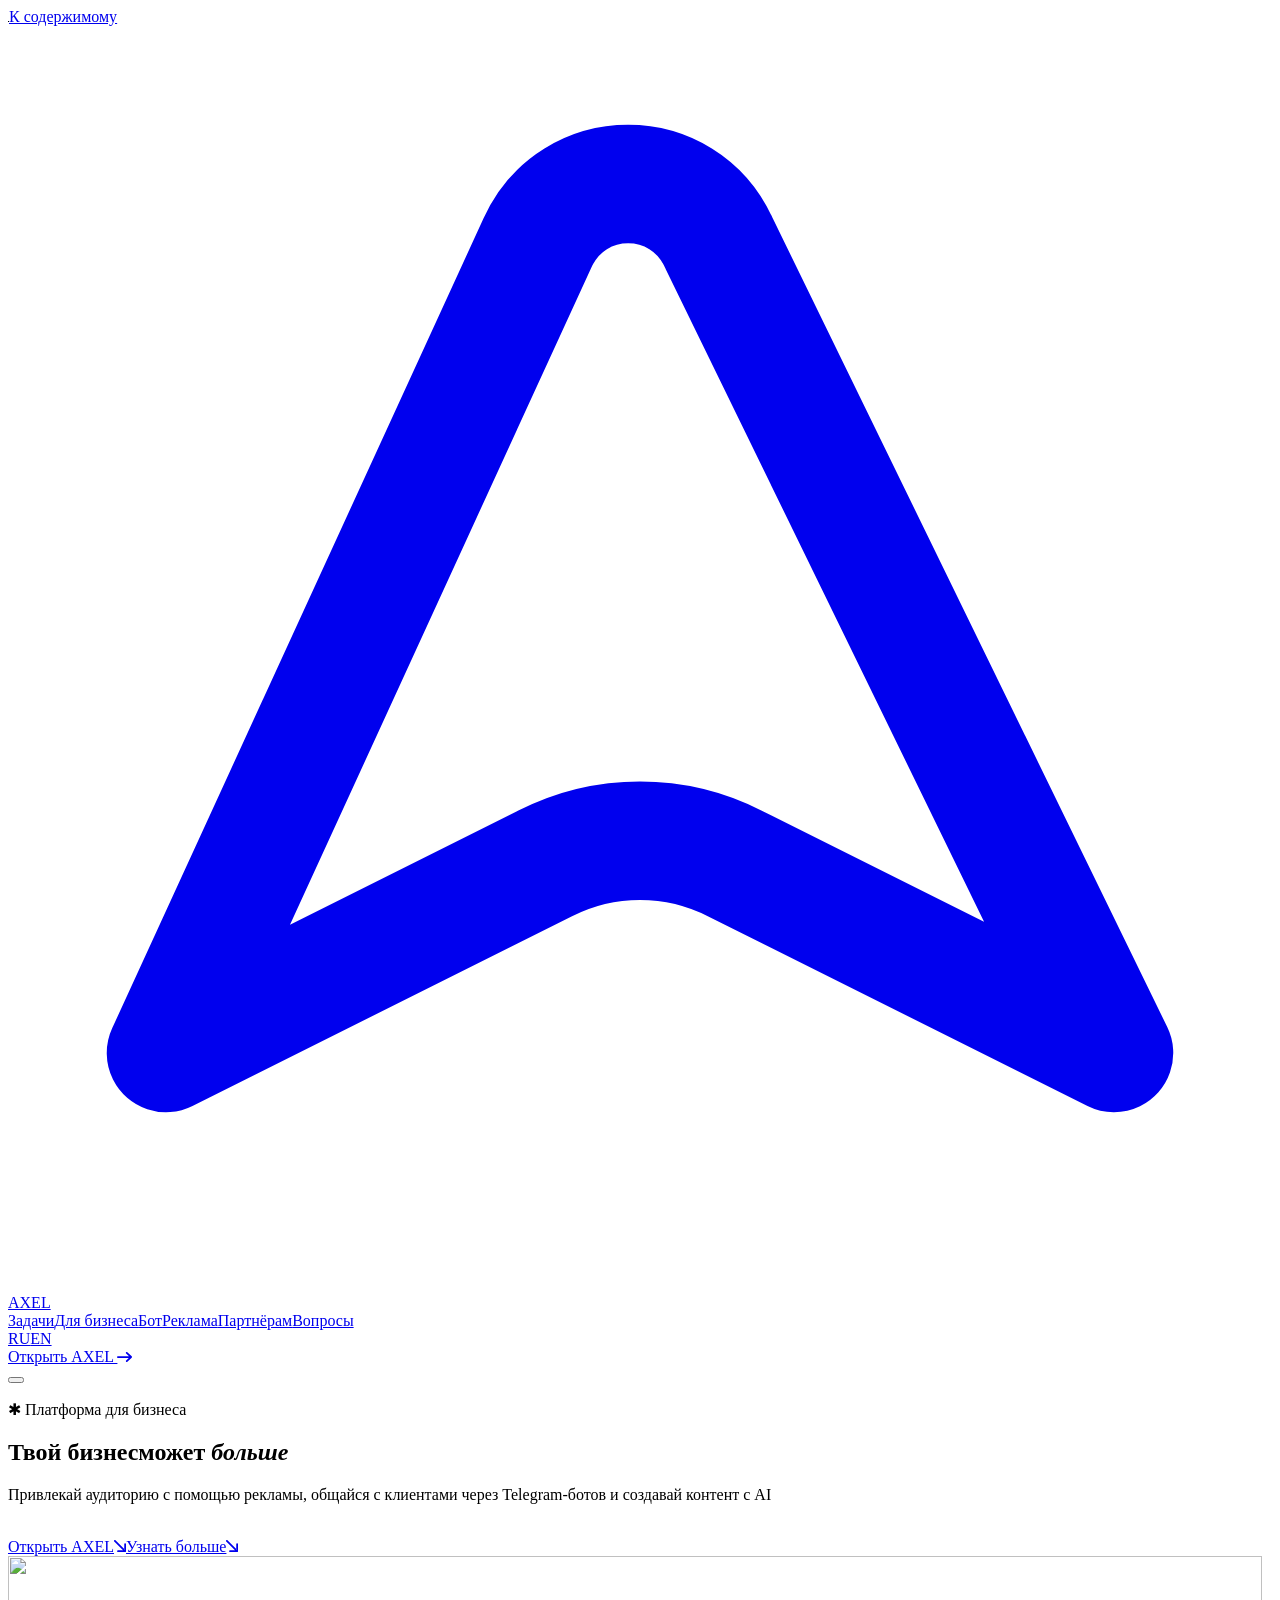
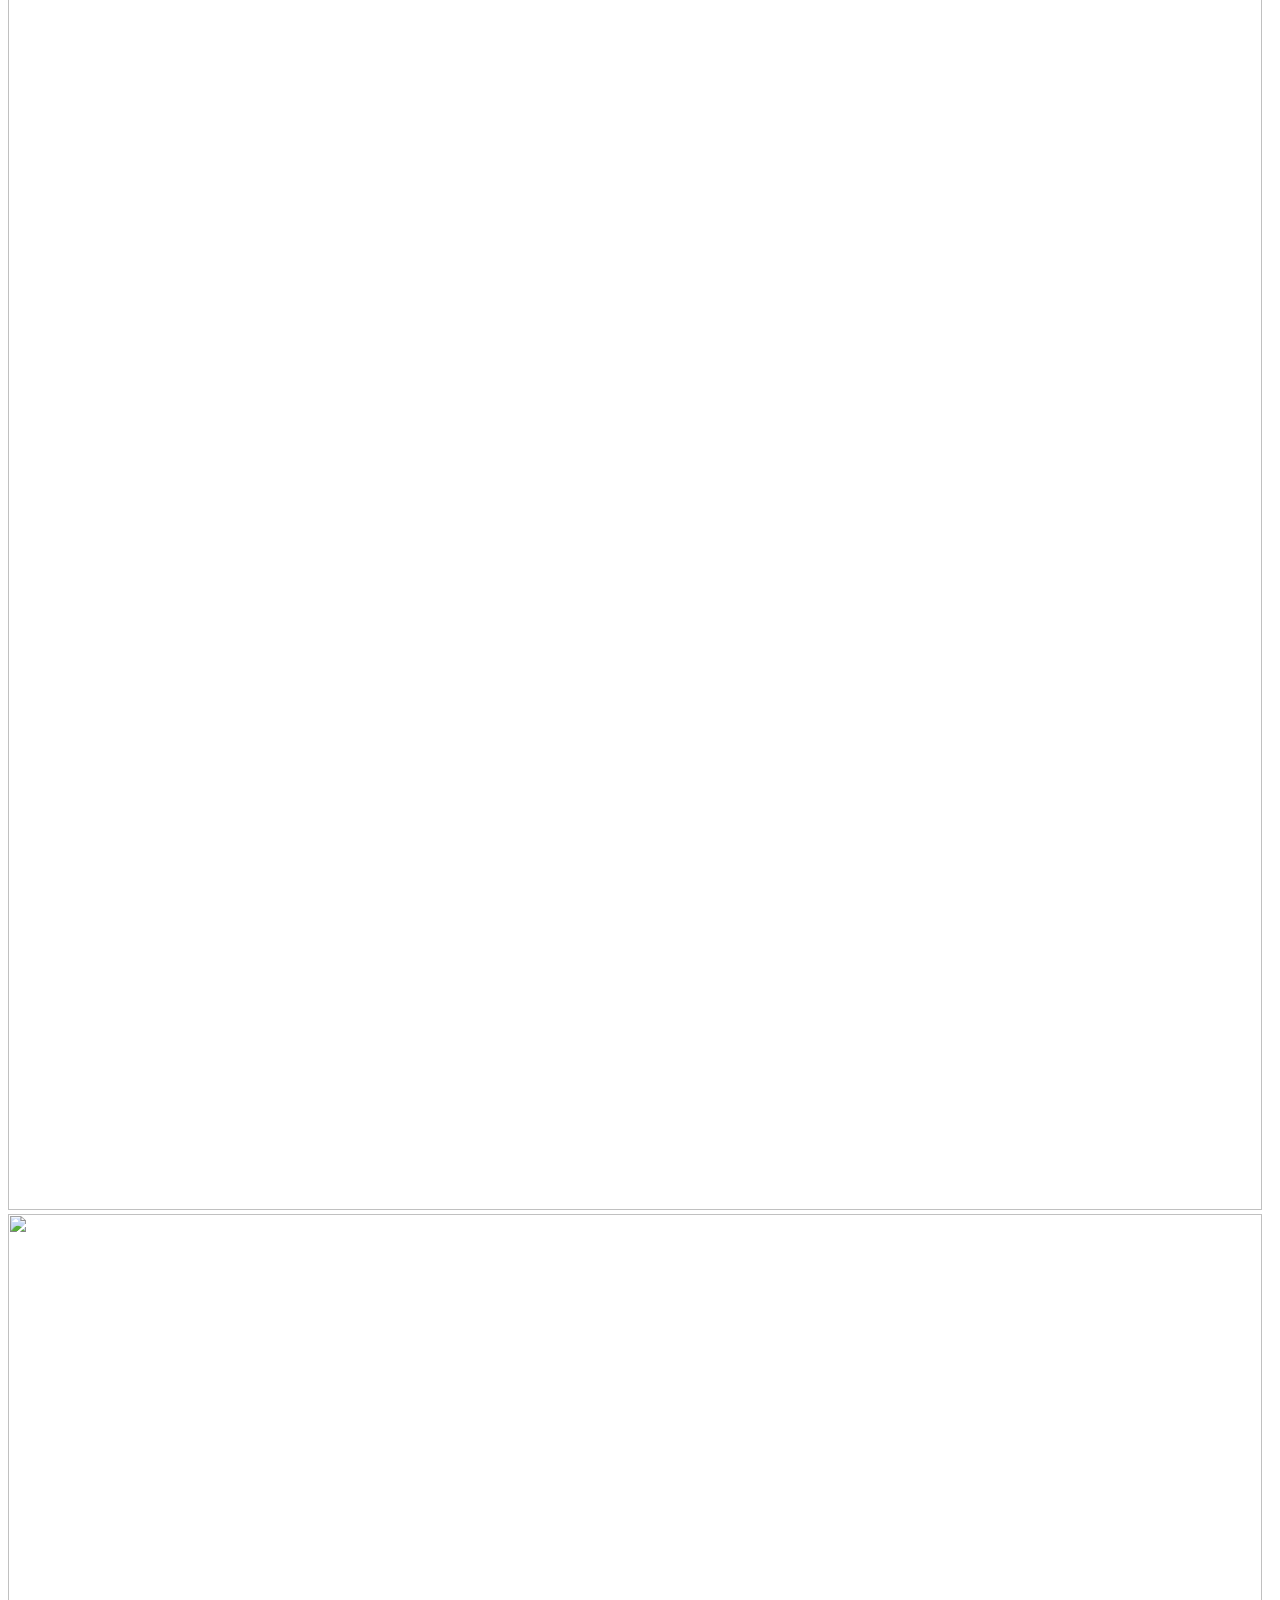
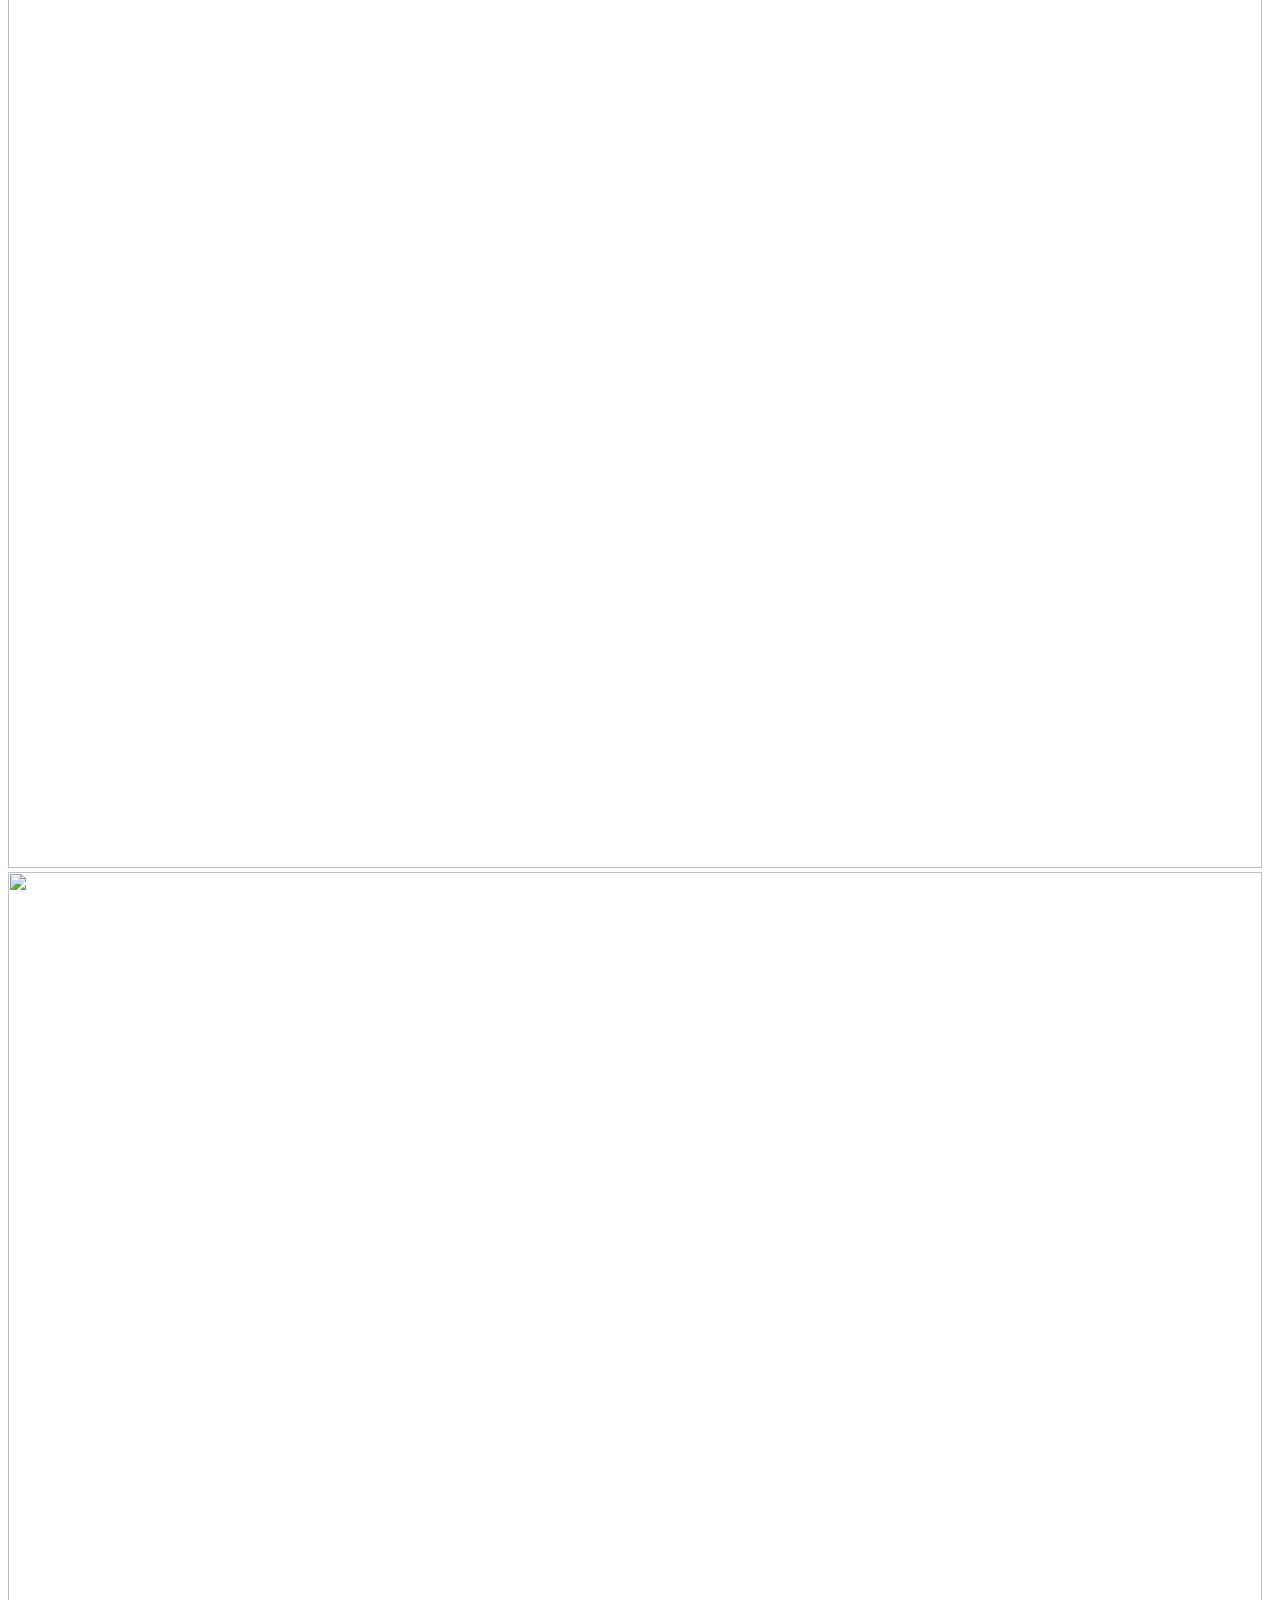
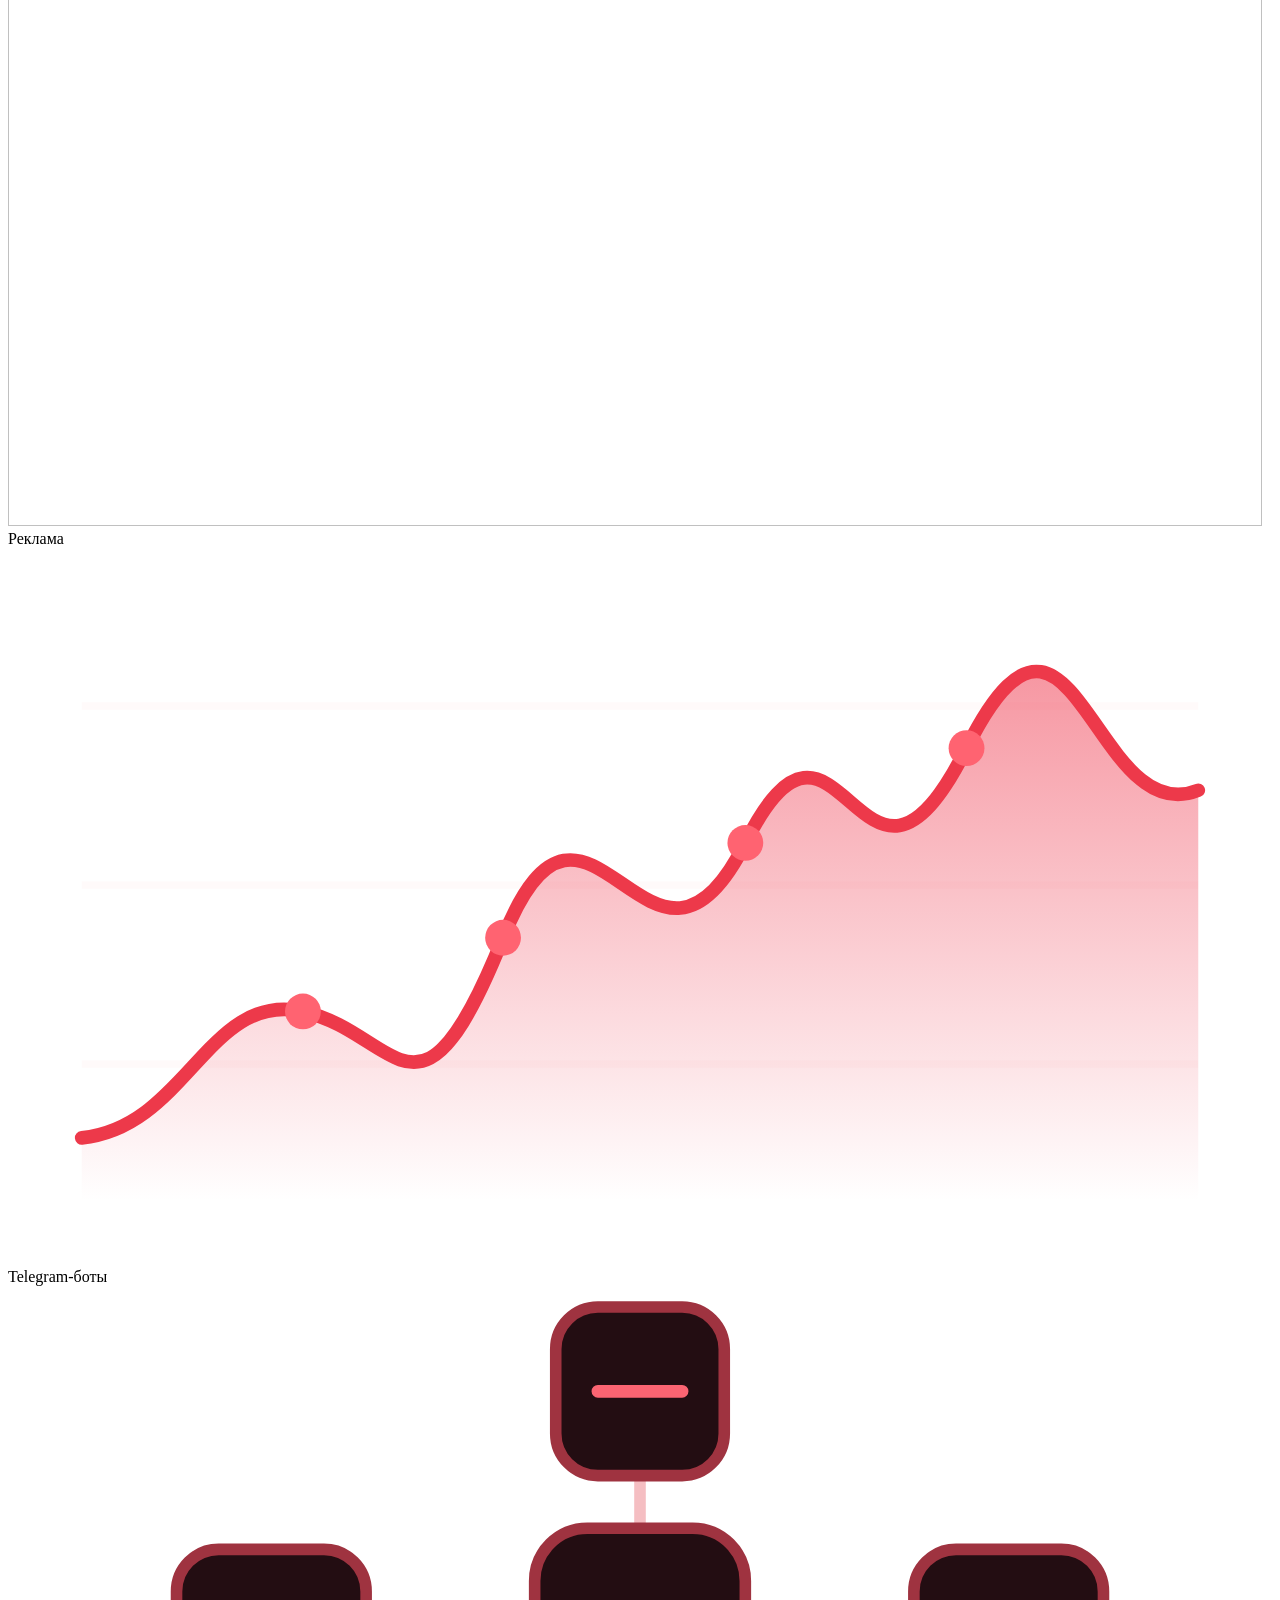
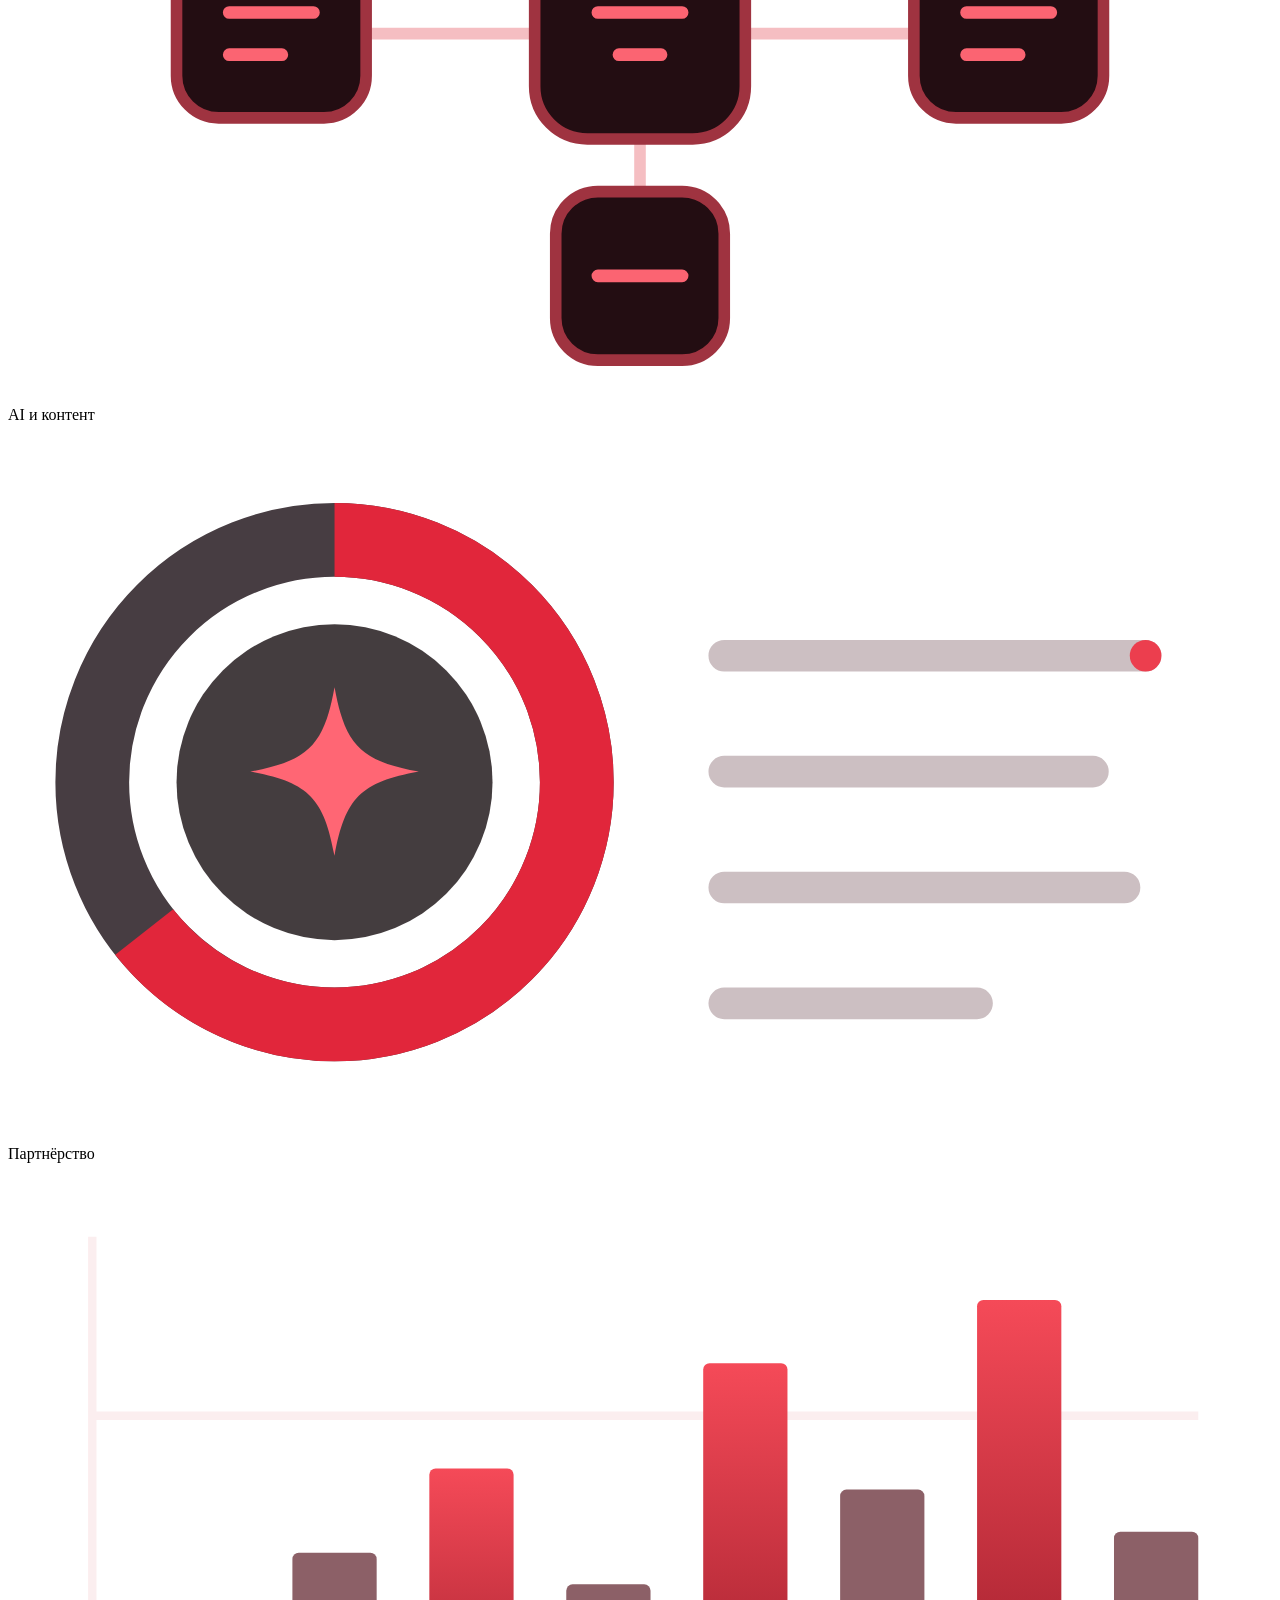
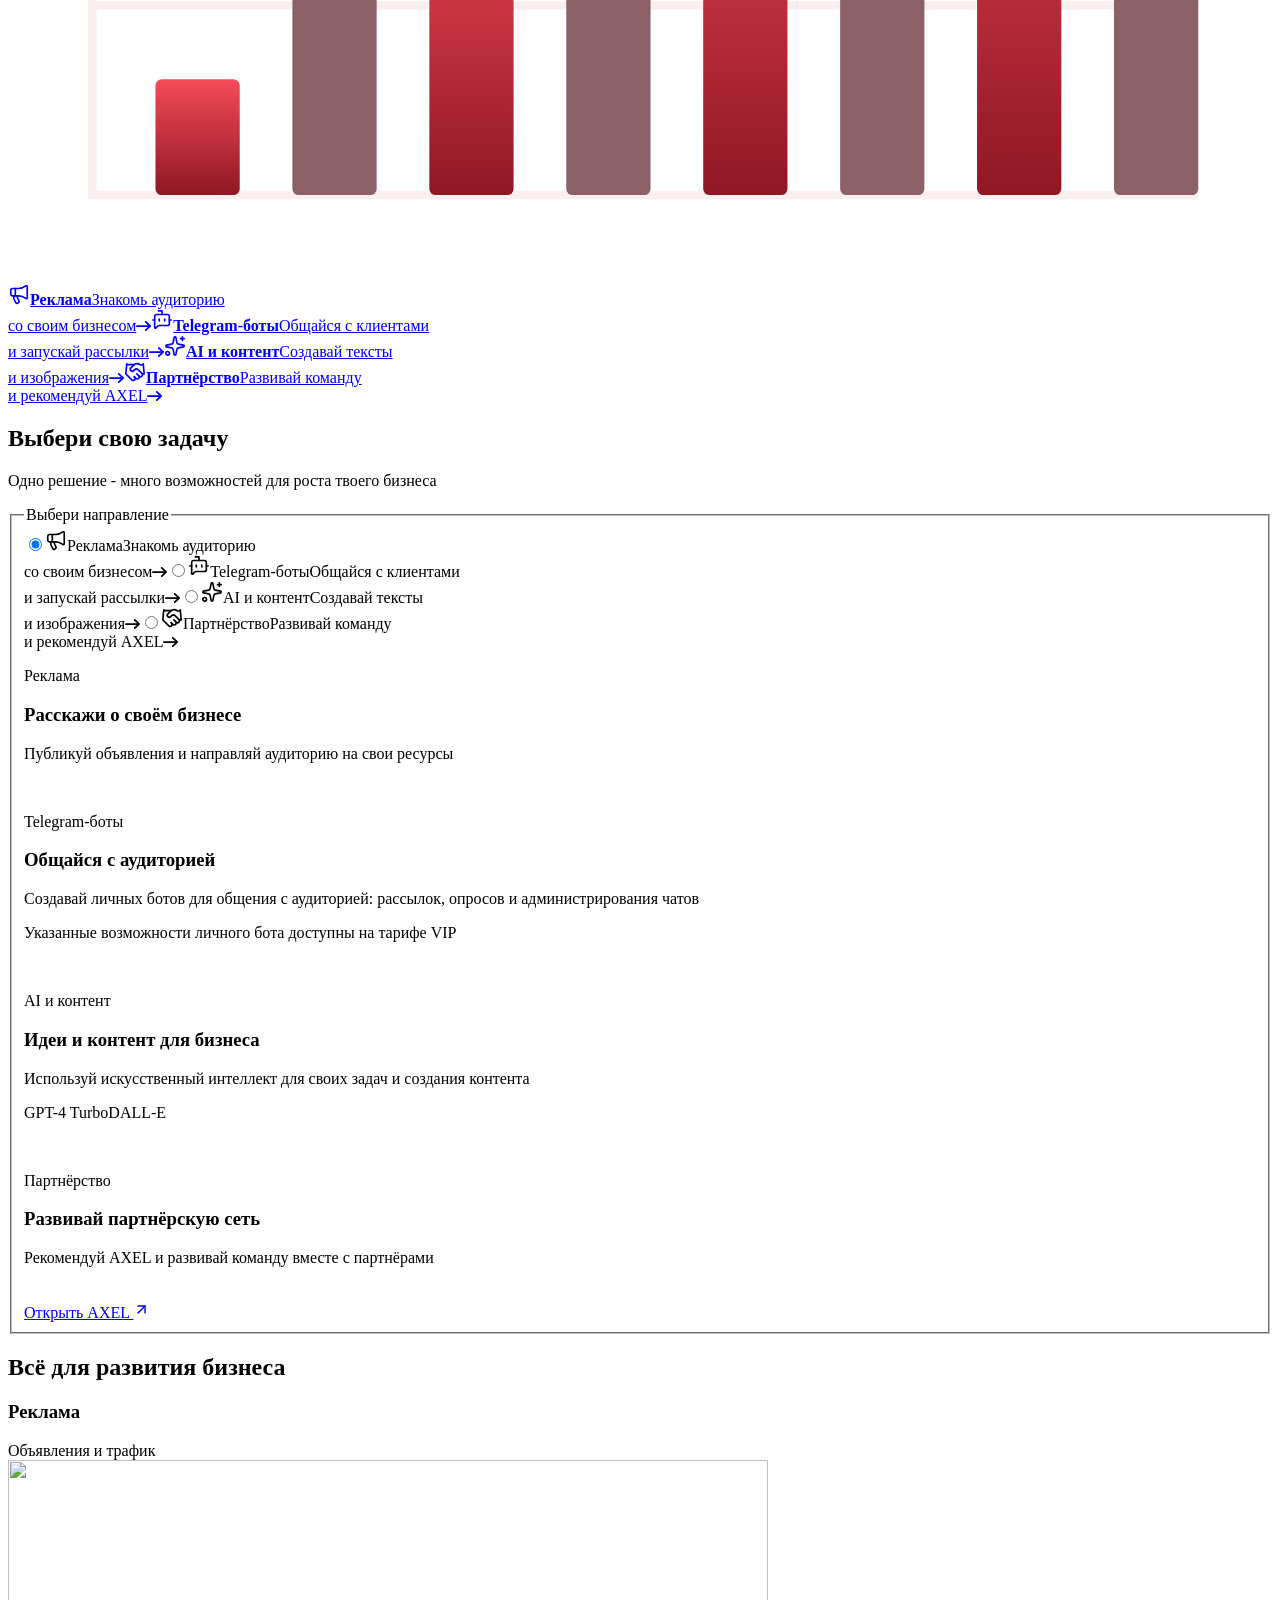
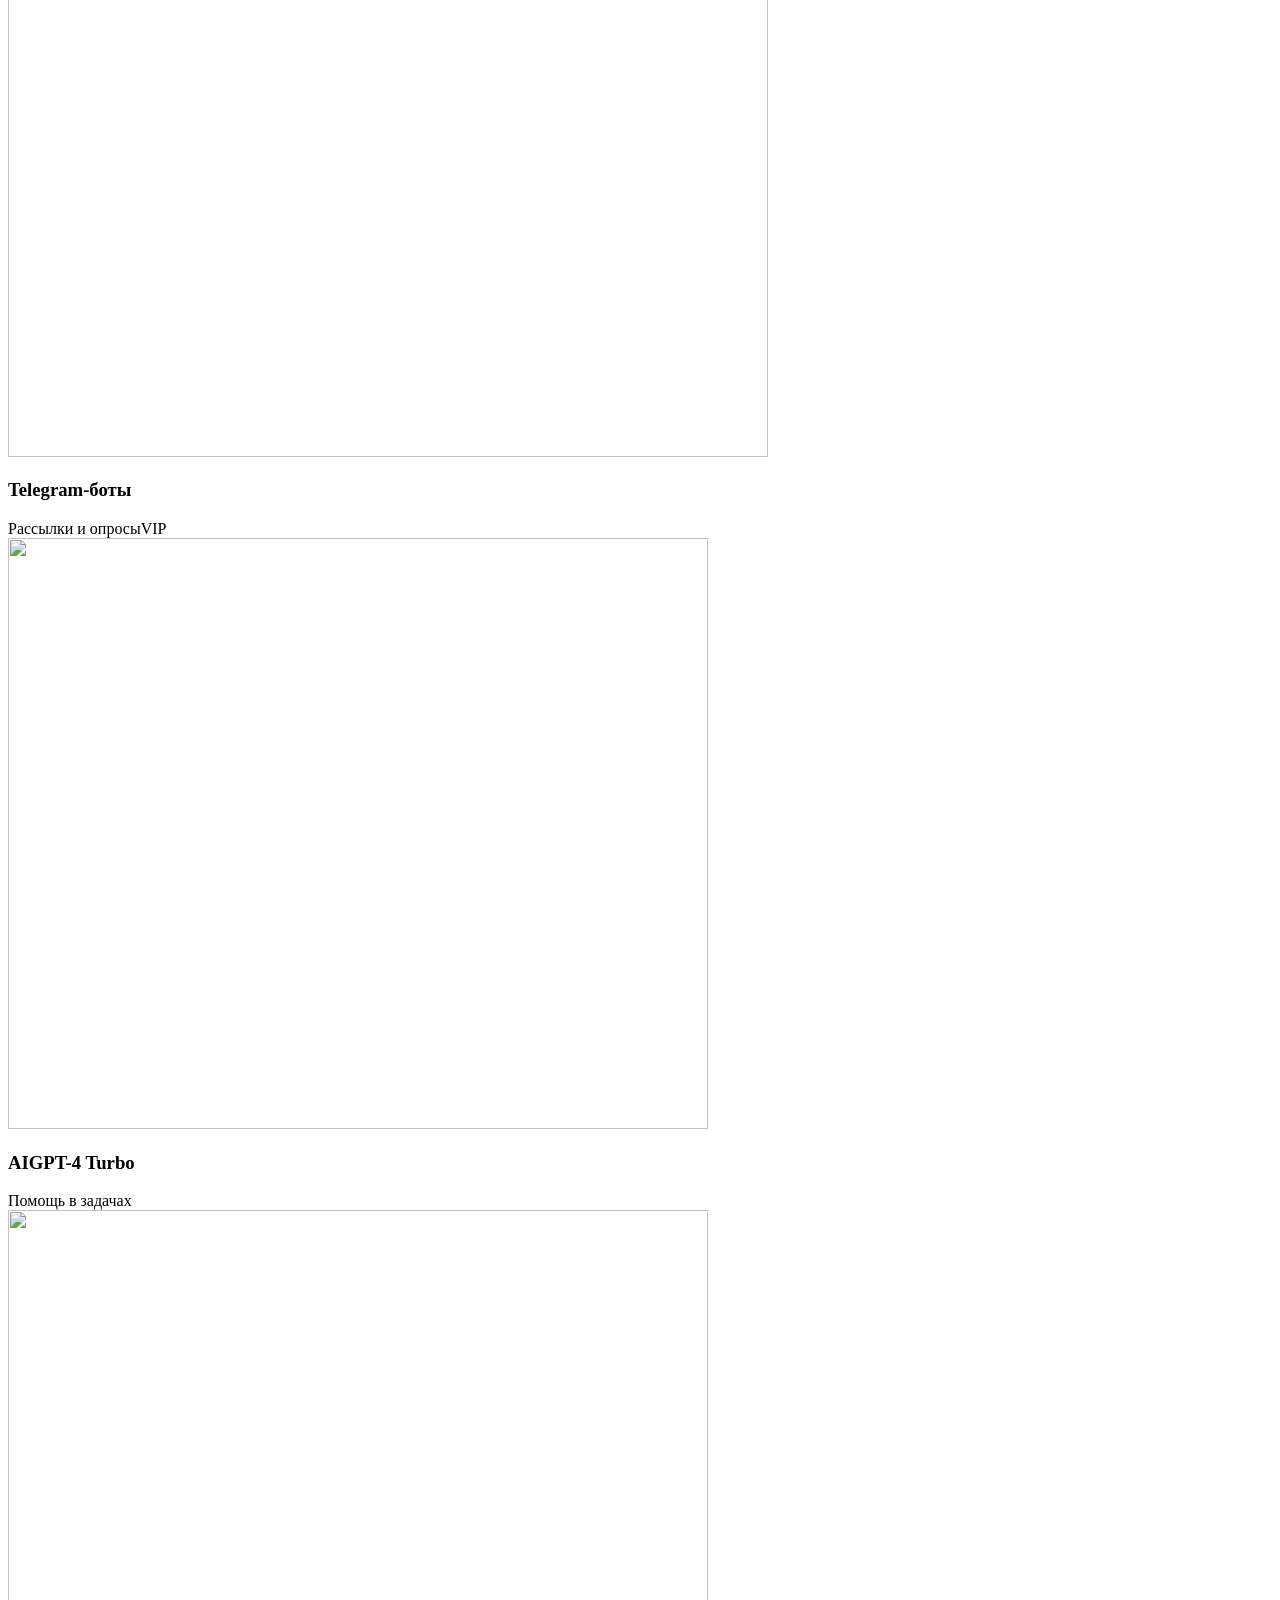
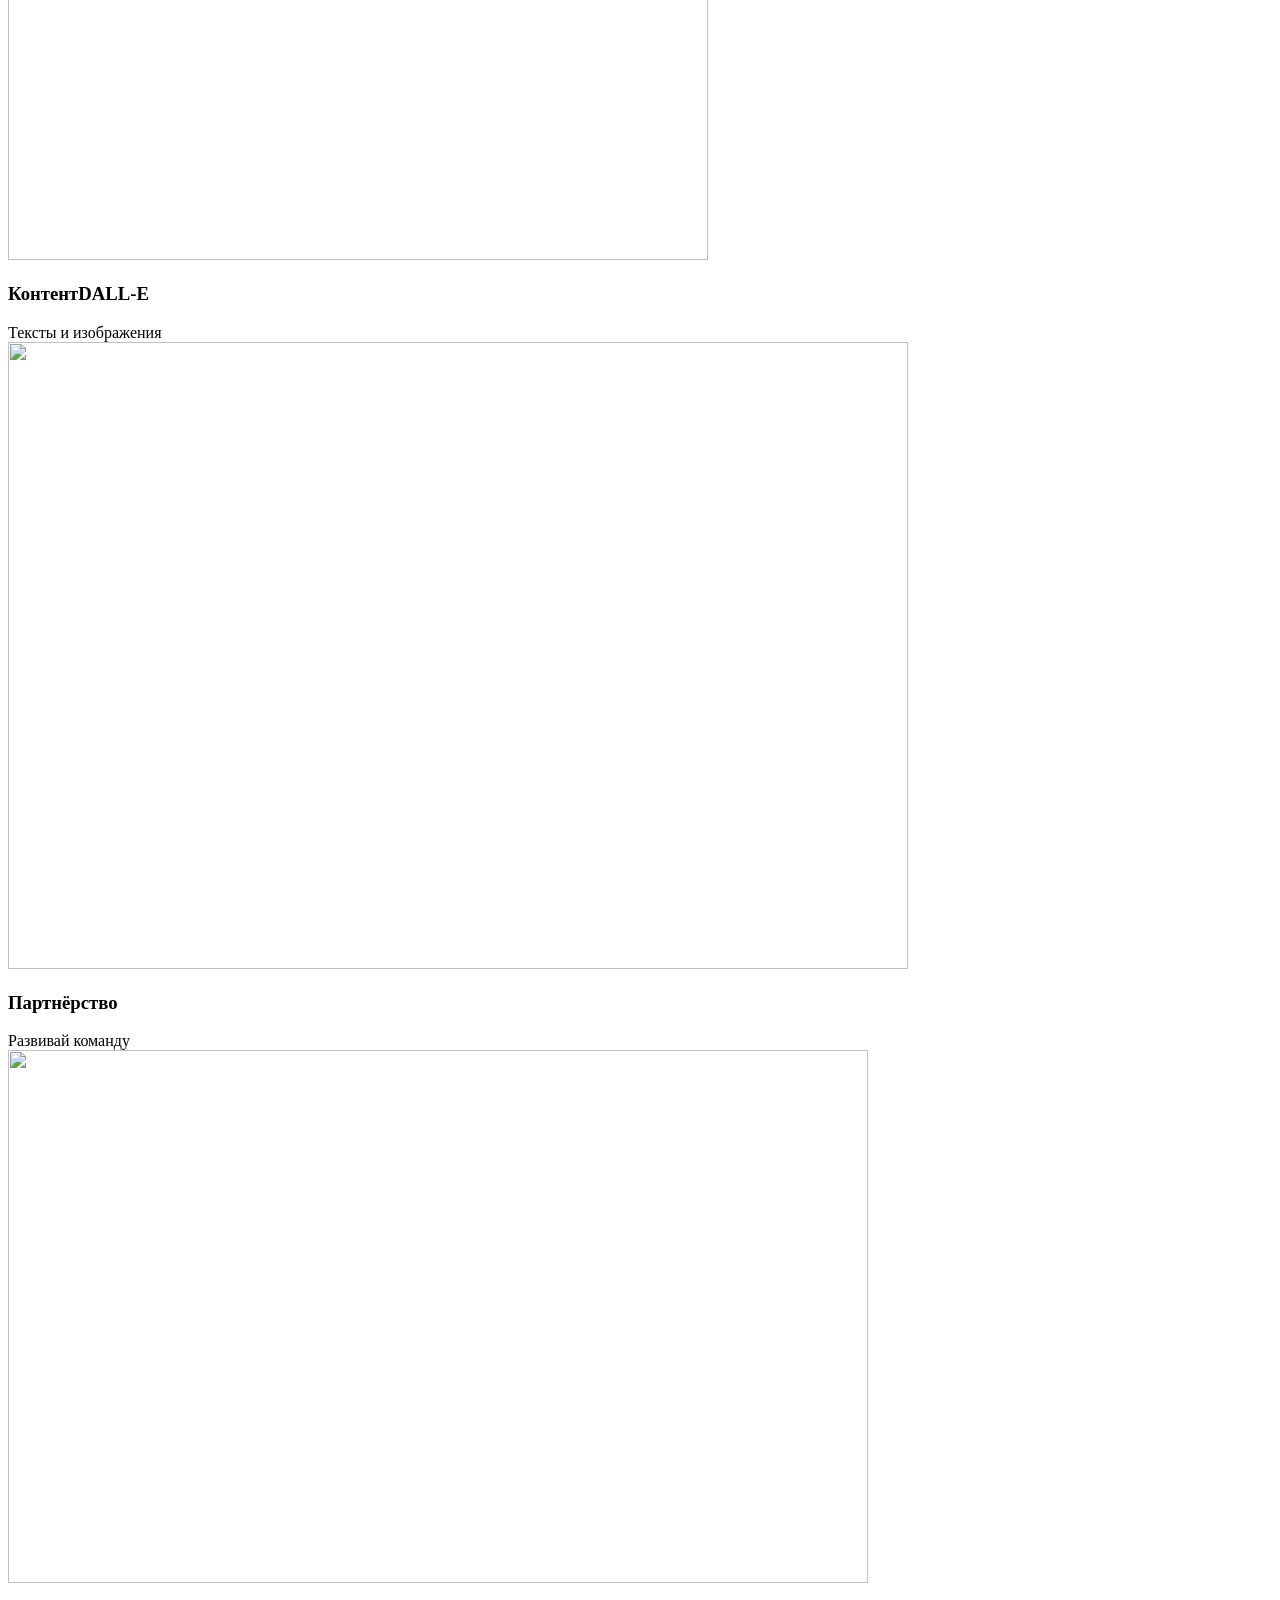
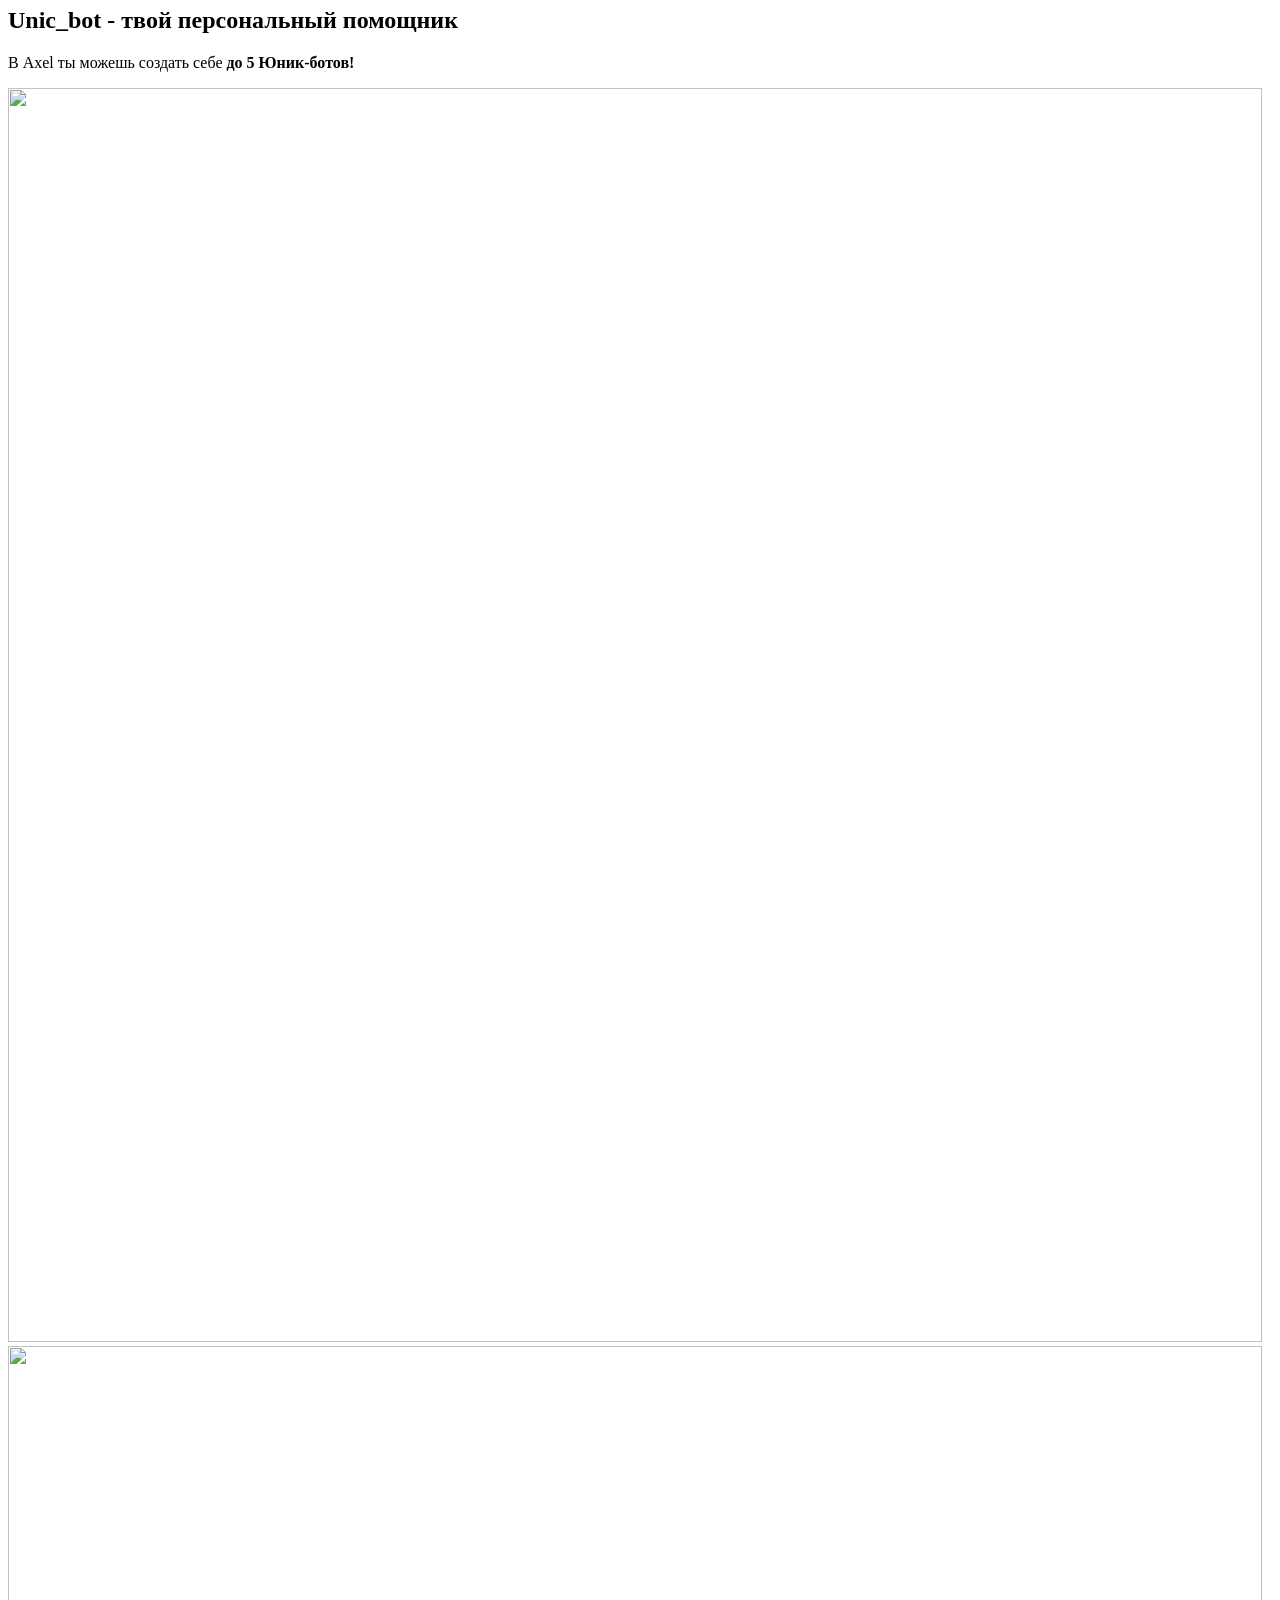
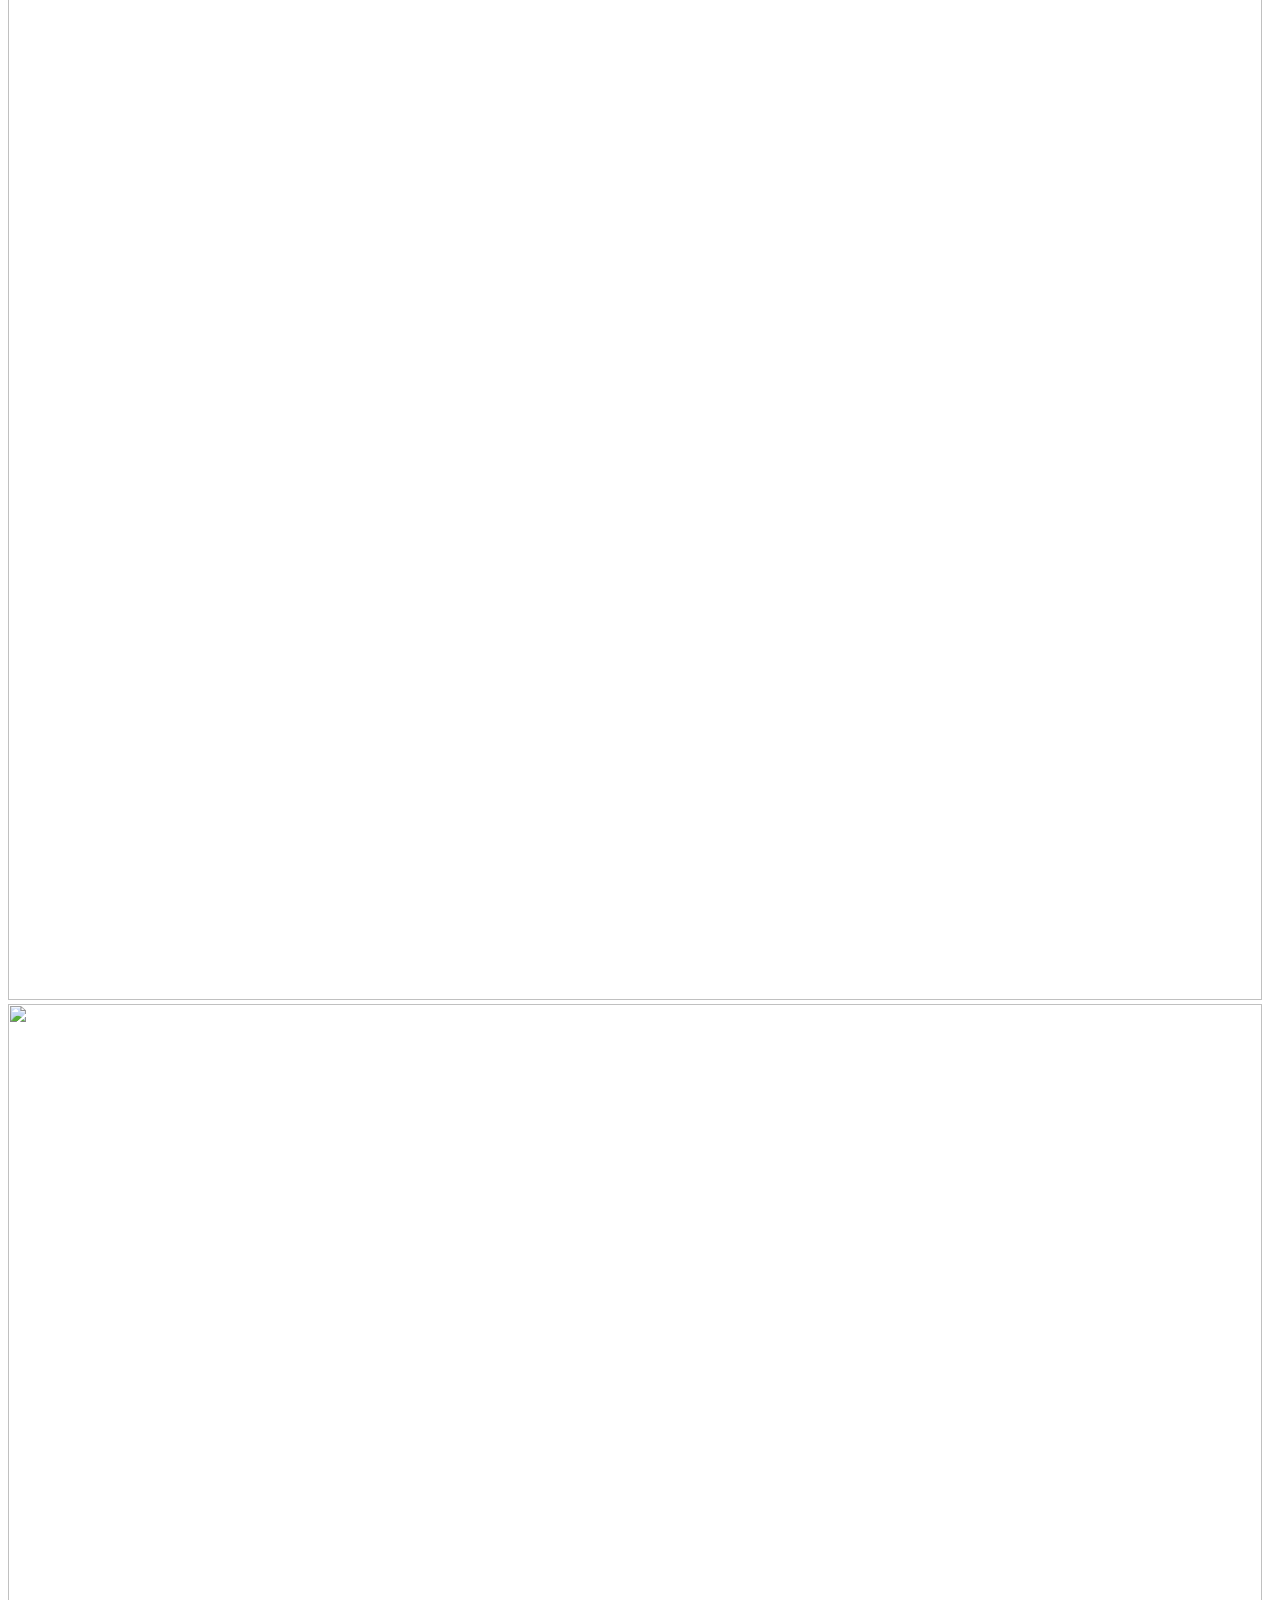
==== index.html @ 9701ef96 "Deploy 40f07dd Source: https://github.com/devnos/axel-web-new/commit/40f07dd6adb95fd7366a323c06ee436" ====
<!DOCTYPE html><html lang="ru"><head><meta charset="utf-8"><meta name="viewport" content="width=device-width, initial-scale=1"><meta name="theme-color" content="#07080b"><meta name="robots" content="noindex, nofollow"><meta name="axel-preview-commit" content="40f07dd"><meta name="description" content="Реклама, Telegram-боты, AI и партнёрская сеть. Соедини инструменты для развития бизнеса в AXEL"><title>AXEL - реклама, боты и AI для бизнеса</title><link rel="canonical" href="https://devnos.github.io/axel-preview/"><link rel="alternate" hreflang="ru" href="https://devnos.github.io/axel-preview/"><link rel="alternate" hreflang="en" href="https://devnos.github.io/axel-preview/en/"><link rel="alternate" hreflang="x-default" href="https://devnos.github.io/axel-preview/"><meta property="og:type" content="website"><meta property="og:site_name" content="AXEL"><meta property="og:title" content="AXEL - реклама, боты и AI для бизнеса"><meta property="og:description" content="Реклама, Telegram-боты, AI и партнёрская сеть. Соедини инструменты для развития бизнеса в AXEL"><meta property="og:locale" content="ru_RU"><meta property="og:locale:alternate" content="en_US"><meta property="og:url" content="https://devnos.github.io/axel-preview/"><link rel="icon" href="/axel-preview/favicon.svg?v=red" type="image/svg+xml"><link rel="preload" href="/axel-preview/assets/fonts/Manrope.ttf" as="font" type="font/ttf" crossorigin><link rel="preload" href="/axel-preview/assets/fonts/Exo2.ttf" as="font" type="font/ttf" crossorigin><link rel="preload" href="/axel-preview/assets/art/robot-visor.png" as="image"><link rel="stylesheet" href="/axel-preview/_astro/Page.BAzDtgie.css"></head><body><canvas class="ambient-flow" aria-hidden="true"></canvas><a class="skip-link" href="#main">К&nbsp;содержимому</a><header class="site-header reference-header"><a class="reference-brand" href="#" aria-label="AXEL - главная"><svg class="brand-mark" viewBox="0 0 32 32" fill="none" aria-hidden="true"><path d="M4 26 13.4 5.5c.9-2 3.7-2 4.6 0L28 26l-9.6-4.8a5.3 5.3 0 0 0-4.8 0L4 26Z" stroke="currentColor" stroke-width="3" stroke-linecap="round" stroke-linejoin="round"></path></svg><span class="brand-word">AXEL</span></a><nav class="desktop-nav" aria-label="Основная навигация"><a href="#directions" data-spy="directions">Задачи</a><a href="#business" data-spy="business">Для&nbsp;бизнеса</a><a href="#unic-bot" data-spy="unic-bot">Бот</a><a href="#ads" data-spy="ads">Реклама</a><a href="#partner-program" data-spy="partner-program">Партнёрам</a><a href="#faq" data-spy="faq">Вопросы</a></nav><div class="header-end"><nav class="lang-switch" aria-label="Язык сайта" data-current="ru"><span class="lang-thumb" aria-hidden="true"></span><a class="lang-link is-current" href="/axel-preview/" hreflang="ru" lang="ru" title="Русский" aria-current="page" data-lang-link>RU</a><a class="lang-link" href="/axel-preview/en/" hreflang="en" lang="en" title="English" data-lang-link>EN</a></nav><a class="header-cta" href="https://t.me/Axel_VIP_bot?start=300005453" target="_blank" rel="noopener noreferrer">Открыть AXEL <span aria-hidden="true"><svg class="arrow-right" viewBox="0 0 15 10" width="15" height="10" fill="none" stroke="currentColor" stroke-width="1.75" stroke-linecap="round" stroke-linejoin="round" aria-hidden="true" focusable="false"><path d="M.875 5h13.25M9.75.875 14.125 5 9.75 9.125"></path></svg></span></a></div><button class="menu-toggle" aria-label="Открыть меню" data-label-open="Открыть меню" data-label-close="Закрыть меню" aria-expanded="false" aria-controls="mobile-nav"><span></span><span></span></button><nav id="mobile-nav" hidden aria-label="Мобильная навигация"><a href="#directions" data-spy="directions">Задачи</a><a href="#business" data-spy="business">Для&nbsp;бизнеса</a><a href="#unic-bot" data-spy="unic-bot">Бот</a><a href="#ads" data-spy="ads">Реклама</a><a href="#partner-program" data-spy="partner-program">Партнёрам</a><a href="#faq" data-spy="faq">Вопросы</a></nav></header><main id="main"><section class="hero reference-hero" aria-labelledby="hero-title"><div class="reference-main"><div class="reference-copy"><p class="reference-eyebrow"><span aria-hidden="true">✱</span> Платформа для&nbsp;бизнеса</p><h1 id="hero-title"><span class="hero-line">Твой бизнес</span><span class="hero-line">может <em class="heading-accent">больше</em></span></h1><p class="reference-description" id="about">Привлекай аудиторию с&nbsp;помощью рекламы, общайся с&nbsp;клиентами через Telegram-ботов и&nbsp;создавай контент с&nbsp;AI</p><svg class="button-filter" aria-hidden="true" width="0" height="0"><filter id="button-morph" x="-30%" y="-60%" width="160%" height="220%" color-interpolation-filters="sRGB"><feGaussianBlur in="SourceGraphic" stdDeviation="3" result="blur"></feGaussianBlur><feColorMatrix in="blur" type="matrix" values="1 0 0 0 0  0 1 0 0 0  0 0 1 0 0  0 0 0 18 -7"></feColorMatrix></filter></svg><div class="reference-actions"><a class="reference-button primary" href="https://t.me/Axel_VIP_bot?start=300005453" target="_blank" rel="noopener noreferrer"><span class="button-shapes" aria-hidden="true"></span><span class="button-label">Открыть AXEL</span><span class="button-arrow" aria-hidden="true"><svg class="button-arrow-icon arrow-diag" viewBox="0 0 12 12" width="12" height="12" fill="none" stroke="currentColor" stroke-width="1.75" stroke-linecap="round" stroke-linejoin="round" aria-hidden="true" focusable="false"><path d="M.875.875 11.125 11.125M11.125 4v7.125H4"></path></svg></span></a><a class="reference-button secondary" href="https://t.me/traffik_systembot" target="_blank" rel="noopener noreferrer"><span class="button-shapes" aria-hidden="true"></span><span class="button-label">Узнать больше</span><span class="button-arrow" aria-hidden="true"><svg class="button-arrow-icon arrow-diag" viewBox="0 0 12 12" width="12" height="12" fill="none" stroke="currentColor" stroke-width="1.75" stroke-linecap="round" stroke-linejoin="round" aria-hidden="true" focusable="false"><path d="M.875.875 11.125 11.125M11.125 4v7.125H4"></path></svg></span></a></div></div><div class="reference-art" aria-hidden="true"><div class="hologram-halo"></div><div class="projection-rays"></div><div class="platform-base"></div><img draggable="false" class="hero-photo" src="/axel-preview/assets/art/robot-visor.png" alt="" width="1254" height="1254" fetchpriority="high"><div class="robot-eyes" data-robot-eyes data-rest-x="0" aria-hidden="true"><div class="robot-eyes-gaze"><img draggable="false" class="robot-eye robot-eye-left" src="/axel-preview/assets/art/robot-eye-left.png" alt="" width="1254" height="1254" decoding="async"><img draggable="false" class="robot-eye robot-eye-right" src="/axel-preview/assets/art/robot-eye-right.png" alt="" width="1254" height="1254" decoding="async"></div></div><script type="module">var e=window.matchMedia(`(prefers-reduced-motion: reduce)`),t=window.matchMedia(`(hover: hover) and (pointer: fine)`);for(let n of document.querySelectorAll(`[data-robot-eyes]`))if(!e.matches){let r=n.querySelector(`.robot-eyes-gaze`),i=Number(n.dataset.restX)||0,a=n.dataset.mirror?-1:1,o=i?Math.max(-1.6,i-1.2):-1.6,s=1.6,c=.8,l=(e,t)=>e+Math.random()*(t-e),u=0,d=0,f=0,p=0,m=!1,h=!0,g=(e,t,n=450)=>{e=Math.max(o,Math.min(s,e)),r.style.setProperty(`--look-ms`,`${n}ms`),r.style.setProperty(`--look-x`,(e*a).toFixed(3)),r.style.setProperty(`--look-y`,t.toFixed(3))},_=e=>{n.classList.remove(`is-blinking`),n.offsetWidth,n.classList.add(`is-blinking`),e&&(u=window.setTimeout(()=>_(!1),260))};n.addEventListener(`animationend`,e=>{e.animationName===`robot-blink`&&n.classList.remove(`is-blinking`)});let v=()=>{u=window.setTimeout(()=>{m&&(_(Math.random()<.2),v())},l(2500,6e3))},y=()=>{d=window.setTimeout(()=>{m&&(Date.now()>f&&(Math.random()<.35?g(i,0,500):g(l(o,s),l(-1,c),l(350,600)),Math.random()<.15&&_(!1)),y())},l(1400,3800))},b=e=>{!p&&m&&(p=requestAnimationFrame(()=>{p=0;let t=n.getBoundingClientRect(),r=t.left+t.width*.5,a=t.top+t.height*.38,l=(e.clientX-r)/(window.innerWidth*.5),u=(e.clientY-a)/(window.innerHeight*.5),d=e=>Math.max(-1,Math.min(1,e)),m=d(l),h=d(u);g(i+m*(m<0?i-o:s-i),h*(h<0?1:c),300),f=Date.now()+2500}))},x=()=>{m||!h||document.hidden||(m=!0,v(),y(),t.matches&&window.addEventListener(`pointermove`,b,{passive:!0}))},S=()=>{m=!1,window.clearTimeout(u),window.clearTimeout(d),window.removeEventListener(`pointermove`,b)};new IntersectionObserver(([e])=>{h=e.isIntersecting,h?x():S()}).observe(n),document.addEventListener(`visibilitychange`,()=>document.hidden?S():x()),e.addEventListener(`change`,()=>{e.matches&&(S(),g(i,0,0))})}</script><div class="robot-reflection"></div><div class="art-panel panel-chart"><span>Реклама</span><svg class="panel-visual" viewBox="0 0 120 68" fill="none" aria-hidden="true"><defs><linearGradient id="ad-graph-fill" x1="0" y1="0" x2="0" y2="1"><stop stop-color="#ed263d" stop-opacity=".48"></stop><stop offset="1" stop-color="#ed263d" stop-opacity="0"></stop></linearGradient></defs><path d="M7 15h106M7 32h106M7 49h106" stroke="#ffb0b8" stroke-opacity=".07" stroke-width=".7"></path><g class="ad-motion"><path d="M7 56 C17 55 19 42 28 44 S39 57 47 37 S61 46 70 28 S81 39 91 19 S103 27 113 23 L113 62H7Z" fill="url(#ad-graph-fill)"></path><path d="M7 56 C17 55 19 42 28 44 S39 57 47 37 S61 46 70 28 S81 39 91 19 S103 27 113 23" class="ad-curve" pathLength="1" stroke="#ed394a" stroke-width="1.3" stroke-linecap="round"></path><g class="data-glow" fill="#ff6371"><circle cx="28" cy="44" r="1.7"></circle><circle cx="47" cy="37" r="1.7"></circle><circle cx="70" cy="28" r="1.7"></circle><circle cx="91" cy="19" r="1.7"></circle></g></g></svg></div><div class="art-panel panel-network"><span>Telegram-боты</span><svg class="panel-visual" viewBox="0 0 120 68" fill="none" aria-hidden="true"><path d="M60 18v5M60 43v5M34 33h16M70 33h16" stroke="#ed8991" stroke-opacity=".55" stroke-width="1.1"></path><g stroke="#9f3340" stroke-width="1.1" fill="#230d12"><rect x="50" y="23" width="20" height="20" rx="5"></rect><rect x="52" y="2" width="16" height="16" rx="4"></rect><rect x="16" y="25" width="18" height="16" rx="4"></rect><rect x="86" y="25" width="18" height="16" rx="4"></rect><rect x="52" y="48" width="16" height="16" rx="4"></rect></g><g class="data-glow" stroke="#fb6472" stroke-width="1.2" stroke-linecap="round"><path d="M56 31h8 M58 35h4 M56 10h8 M21 31h8 M21 35h5 M91 31h8 M91 35h5 M56 56h8"></path></g></svg></div><div class="art-panel panel-ring"><span>AI и&nbsp;контент</span><svg class="panel-visual" viewBox="0 0 120 68" fill="none" aria-hidden="true"><circle cx="31" cy="34" r="23" stroke="#473d42" stroke-width="7"></circle><circle class="ai-ring" cx="31" cy="34" r="23" stroke="#e1263b" stroke-width="7" stroke-dasharray="93 52" stroke-linecap="butt" transform="rotate(-90 31 34)"></circle><circle cx="31" cy="34" r="15" fill="#160d10" fill-opacity=".8"></circle><path class="ai-spark" d="M31 25c1 5.5 2.5 7 8 8-5.5 1-7 2.5-8 8-1-5.5-2.5-7-8-8 5.5-1 7-2.5 8-8Z" fill="#ff6674"></path><path d="M68 22h40M68 33h35M68 44h38M68 55h24" stroke="#8f7278" stroke-opacity=".45" stroke-width="3" stroke-linecap="round"></path><circle cx="108" cy="22" r="1.5" fill="#ec3e4e"></circle></svg></div><div class="art-panel panel-bars"><span>Партнёр&shy;ство</span><svg class="panel-visual" viewBox="0 0 120 68" fill="none" aria-hidden="true"><defs><linearGradient id="bar-fill" x1="0" y1="0" x2="0" y2="1"><stop stop-color="#f54a58"></stop><stop offset="1" stop-color="#8f1724"></stop></linearGradient></defs><path d="M8 7v53h105M8 24h105M8 42h105" stroke="#e5a3a7" stroke-opacity=".18" stroke-width=".8"></path><g class="data-bars"><rect x="14" y="49" width="8" height="11" rx=".6" fill="url(#bar-fill)"></rect><rect x="27" y="37" width="8" height="23" rx=".6" fill="#8c6067"></rect><rect x="40" y="29" width="8" height="31" rx=".6" fill="url(#bar-fill)"></rect><rect x="53" y="40" width="8" height="20" rx=".6" fill="#8c6067"></rect><rect x="66" y="19" width="8" height="41" rx=".6" fill="url(#bar-fill)"></rect><rect x="79" y="31" width="8" height="29" rx=".6" fill="#8c6067"></rect><rect x="92" y="13" width="8" height="47" rx=".6" fill="url(#bar-fill)"></rect><rect x="105" y="35" width="8" height="25" rx=".6" fill="#8c6067"></rect></g></svg></div></div></div><div class="reference-cards" id="tools" aria-label="Возможности AXEL"><a class="reference-card" href="#directions" aria-label="Реклама: перейти к следующему разделу" data-reveal style="--reveal-delay:0s"><span class="card-icon" aria-hidden="true"><svg xmlns="http://www.w3.org/2000/svg" width="22" height="22" viewBox="0 0 24 24" fill="none" stroke="currentColor" stroke-width="1.8" stroke-linecap="round" stroke-linejoin="round" class="lucide lucide-megaphone" aria-hidden="true"><path d="M11 6a13 13 0 0 0 8.4-2.8A1 1 0 0 1 21 4v12a1 1 0 0 1-1.6.8A13 13 0 0 0 11 14H5a2 2 0 0 1-2-2V8a2 2 0 0 1 2-2z"></path><path d="M6 14a12 12 0 0 0 2.4 7.2 2 2 0 0 0 3.2-2.4A8 8 0 0 1 10 14"></path><path d="M8 6v8"></path></svg></span><strong>Реклама</strong><span>Знакомь аудиторию<br>со&nbsp;своим бизнесом</span><i aria-hidden="true"><svg class="arrow-right" viewBox="0 0 15 10" width="15" height="10" fill="none" stroke="currentColor" stroke-width="1.75" stroke-linecap="round" stroke-linejoin="round" aria-hidden="true" focusable="false"><path d="M.875 5h13.25M9.75.875 14.125 5 9.75 9.125"></path></svg></i></a><a class="reference-card" href="#directions" aria-label="Telegram-боты: перейти к следующему разделу" data-reveal style="--reveal-delay:.06s"><span class="card-icon" aria-hidden="true"><svg xmlns="http://www.w3.org/2000/svg" width="22" height="22" viewBox="0 0 24 24" fill="none" stroke="currentColor" stroke-width="1.8" stroke-linecap="round" stroke-linejoin="round" class="lucide lucide-bot-message-square" aria-hidden="true"><path d="M12 6V2H8"></path><path d="M15 11v2"></path><path d="M2 12h2"></path><path d="M20 12h2"></path><path d="M20 16a2 2 0 0 1-2 2H8.828a2 2 0 0 0-1.414.586l-2.202 2.202A.71.71 0 0 1 4 20.286V8a2 2 0 0 1 2-2h12a2 2 0 0 1 2 2z"></path><path d="M9 11v2"></path></svg></span><strong>Telegram-боты</strong><span>Общайся с&nbsp;клиентами<br>и&nbsp;запускай рассылки</span><i aria-hidden="true"><svg class="arrow-right" viewBox="0 0 15 10" width="15" height="10" fill="none" stroke="currentColor" stroke-width="1.75" stroke-linecap="round" stroke-linejoin="round" aria-hidden="true" focusable="false"><path d="M.875 5h13.25M9.75.875 14.125 5 9.75 9.125"></path></svg></i></a><a class="reference-card" href="#directions" aria-label="AI и контент: перейти к следующему разделу" data-reveal style="--reveal-delay:.12s" id="studio"><span class="card-icon" aria-hidden="true"><svg xmlns="http://www.w3.org/2000/svg" width="22" height="22" viewBox="0 0 24 24" fill="none" stroke="currentColor" stroke-width="1.8" stroke-linecap="round" stroke-linejoin="round" class="lucide lucide-sparkles lucide-stars" aria-hidden="true"><path d="M11.017 2.814a1 1 0 0 1 1.966 0l1.051 5.558a2 2 0 0 0 1.594 1.594l5.558 1.051a1 1 0 0 1 0 1.966l-5.558 1.051a2 2 0 0 0-1.594 1.594l-1.051 5.558a1 1 0 0 1-1.966 0l-1.051-5.558a2 2 0 0 0-1.594-1.594l-5.558-1.051a1 1 0 0 1 0-1.966l5.558-1.051a2 2 0 0 0 1.594-1.594z"></path><path d="M20 2v4"></path><path d="M22 4h-4"></path><circle cx="4" cy="20" r="2"></circle></svg></span><strong>AI и&nbsp;контент</strong><span>Создавай тексты<br>и&nbsp;изображения</span><i aria-hidden="true"><svg class="arrow-right" viewBox="0 0 15 10" width="15" height="10" fill="none" stroke="currentColor" stroke-width="1.75" stroke-linecap="round" stroke-linejoin="round" aria-hidden="true" focusable="false"><path d="M.875 5h13.25M9.75.875 14.125 5 9.75 9.125"></path></svg></i></a><a class="reference-card" href="#directions" aria-label="Партнёрство: перейти к следующему разделу" data-reveal style="--reveal-delay:.18s" id="partners"><span class="card-icon" aria-hidden="true"><svg xmlns="http://www.w3.org/2000/svg" width="22" height="22" viewBox="0 0 24 24" fill="none" stroke="currentColor" stroke-width="1.8" stroke-linecap="round" stroke-linejoin="round" class="lucide lucide-handshake" aria-hidden="true"><path d="m11 17 2 2a1 1 0 1 0 3-3"></path><path d="m14 14 2.5 2.5a1 1 0 1 0 3-3l-3.88-3.88a3 3 0 0 0-4.24 0l-.88.88a1 1 0 1 1-3-3l2.81-2.81a5.79 5.79 0 0 1 7.06-.87l.47.28a2 2 0 0 0 1.42.25L21 4"></path><path d="m21 3 1 11h-2"></path><path d="M3 3 2 14l6.5 6.5a1 1 0 1 0 3-3"></path><path d="M3 4h8"></path></svg></span><strong>Партнёрство</strong><span>Развивай команду<br>и&nbsp;рекомендуй AXEL</span><i aria-hidden="true"><svg class="arrow-right" viewBox="0 0 15 10" width="15" height="10" fill="none" stroke="currentColor" stroke-width="1.75" stroke-linecap="round" stroke-linejoin="round" aria-hidden="true" focusable="false"><path d="M.875 5h13.25M9.75.875 14.125 5 9.75 9.125"></path></svg></i></a></div></section><div class="section-divider" aria-hidden="true"></div><section class="feature-section" id="directions" aria-labelledby="directions-title"><div class="feature-section-inner"><div class="feature-heading"><h2 id="directions-title" data-reveal>Выбери свою <span class="heading-accent">задачу</span></h2><p data-reveal style="--reveal-delay:.06s">Одно решение - много возможностей для&nbsp;роста твоего бизнеса</p></div><fieldset class="feature-selector"><legend class="feature-visually-hidden">Выбери направление</legend><input class="feature-choice" type="radio" name="direction" id="direction-ad" checked><label class="feature-option" for="direction-ad" data-reveal style="--reveal-delay:0s"><span class="feature-option-surface" aria-hidden="true"></span><span class="feature-option-icon" aria-hidden="true"><svg xmlns="http://www.w3.org/2000/svg" width="22" height="22" viewBox="0 0 24 24" fill="none" stroke="currentColor" stroke-width="1.8" stroke-linecap="round" stroke-linejoin="round" class="lucide lucide-megaphone" aria-hidden="true"><path d="M11 6a13 13 0 0 0 8.4-2.8A1 1 0 0 1 21 4v12a1 1 0 0 1-1.6.8A13 13 0 0 0 11 14H5a2 2 0 0 1-2-2V8a2 2 0 0 1 2-2z"></path><path d="M6 14a12 12 0 0 0 2.4 7.2 2 2 0 0 0 3.2-2.4A8 8 0 0 1 10 14"></path><path d="M8 6v8"></path></svg></span><span class="feature-option-copy"><span class="feature-option-name">Реклама</span><span class="feature-option-description">Знакомь аудиторию&#32;<br>со&nbsp;своим бизнесом</span></span><span class="feature-option-arrow" aria-hidden="true"><svg class="arrow-right" viewBox="0 0 15 10" width="15" height="10" fill="none" stroke="currentColor" stroke-width="1.75" stroke-linecap="round" stroke-linejoin="round" aria-hidden="true" focusable="false"><path d="M.875 5h13.25M9.75.875 14.125 5 9.75 9.125"></path></svg></span></label><input class="feature-choice" type="radio" name="direction" id="direction-bots"><label class="feature-option" for="direction-bots" data-reveal style="--reveal-delay:.06s"><span class="feature-option-surface" aria-hidden="true"></span><span class="feature-option-icon" aria-hidden="true"><svg xmlns="http://www.w3.org/2000/svg" width="22" height="22" viewBox="0 0 24 24" fill="none" stroke="currentColor" stroke-width="1.8" stroke-linecap="round" stroke-linejoin="round" class="lucide lucide-bot-message-square" aria-hidden="true"><path d="M12 6V2H8"></path><path d="M15 11v2"></path><path d="M2 12h2"></path><path d="M20 12h2"></path><path d="M20 16a2 2 0 0 1-2 2H8.828a2 2 0 0 0-1.414.586l-2.202 2.202A.71.71 0 0 1 4 20.286V8a2 2 0 0 1 2-2h12a2 2 0 0 1 2 2z"></path><path d="M9 11v2"></path></svg></span><span class="feature-option-copy"><span class="feature-option-name">Telegram-боты</span><span class="feature-option-description">Общайся с&nbsp;клиентами&#32;<br>и&nbsp;запускай рассылки</span></span><span class="feature-option-arrow" aria-hidden="true"><svg class="arrow-right" viewBox="0 0 15 10" width="15" height="10" fill="none" stroke="currentColor" stroke-width="1.75" stroke-linecap="round" stroke-linejoin="round" aria-hidden="true" focusable="false"><path d="M.875 5h13.25M9.75.875 14.125 5 9.75 9.125"></path></svg></span></label><input class="feature-choice" type="radio" name="direction" id="direction-ai"><label class="feature-option" for="direction-ai" data-reveal style="--reveal-delay:.12s"><span class="feature-option-surface" aria-hidden="true"></span><span class="feature-option-icon" aria-hidden="true"><svg xmlns="http://www.w3.org/2000/svg" width="22" height="22" viewBox="0 0 24 24" fill="none" stroke="currentColor" stroke-width="1.8" stroke-linecap="round" stroke-linejoin="round" class="lucide lucide-sparkles lucide-stars" aria-hidden="true"><path d="M11.017 2.814a1 1 0 0 1 1.966 0l1.051 5.558a2 2 0 0 0 1.594 1.594l5.558 1.051a1 1 0 0 1 0 1.966l-5.558 1.051a2 2 0 0 0-1.594 1.594l-1.051 5.558a1 1 0 0 1-1.966 0l-1.051-5.558a2 2 0 0 0-1.594-1.594l-5.558-1.051a1 1 0 0 1 0-1.966l5.558-1.051a2 2 0 0 0 1.594-1.594z"></path><path d="M20 2v4"></path><path d="M22 4h-4"></path><circle cx="4" cy="20" r="2"></circle></svg></span><span class="feature-option-copy"><span class="feature-option-name">AI и&nbsp;контент</span><span class="feature-option-description">Создавай тексты&#32;<br>и&nbsp;изображения</span></span><span class="feature-option-arrow" aria-hidden="true"><svg class="arrow-right" viewBox="0 0 15 10" width="15" height="10" fill="none" stroke="currentColor" stroke-width="1.75" stroke-linecap="round" stroke-linejoin="round" aria-hidden="true" focusable="false"><path d="M.875 5h13.25M9.75.875 14.125 5 9.75 9.125"></path></svg></span></label><input class="feature-choice" type="radio" name="direction" id="direction-partners"><label class="feature-option" for="direction-partners" data-reveal style="--reveal-delay:.18s"><span class="feature-option-surface" aria-hidden="true"></span><span class="feature-option-icon" aria-hidden="true"><svg xmlns="http://www.w3.org/2000/svg" width="22" height="22" viewBox="0 0 24 24" fill="none" stroke="currentColor" stroke-width="1.8" stroke-linecap="round" stroke-linejoin="round" class="lucide lucide-handshake" aria-hidden="true"><path d="m11 17 2 2a1 1 0 1 0 3-3"></path><path d="m14 14 2.5 2.5a1 1 0 1 0 3-3l-3.88-3.88a3 3 0 0 0-4.24 0l-.88.88a1 1 0 1 1-3-3l2.81-2.81a5.79 5.79 0 0 1 7.06-.87l.47.28a2 2 0 0 0 1.42.25L21 4"></path><path d="m21 3 1 11h-2"></path><path d="M3 3 2 14l6.5 6.5a1 1 0 1 0 3-3"></path><path d="M3 4h8"></path></svg></span><span class="feature-option-copy"><span class="feature-option-name">Партнёрство</span><span class="feature-option-description">Развивай команду&#32;<br>и&nbsp;рекомендуй AXEL</span></span><span class="feature-option-arrow" aria-hidden="true"><svg class="arrow-right" viewBox="0 0 15 10" width="15" height="10" fill="none" stroke="currentColor" stroke-width="1.75" stroke-linecap="round" stroke-linejoin="round" aria-hidden="true" focusable="false"><path d="M.875 5h13.25M9.75.875 14.125 5 9.75 9.125"></path></svg></span></label><div class="feature-panels" data-reveal style="--reveal-delay:.1s"><article class="feature-detail feature-detail-ad" aria-labelledby="feature-ad-title"><div class="feature-detail-copy"><p class="feature-detail-tag"><span aria-hidden="true"></span> Реклама</p><h3 id="feature-ad-title">Расскажи о&nbsp;своём бизнесе</h3><p class="feature-detail-description">Публикуй объявления и&nbsp;направляй аудиторию на&nbsp;свои ресурсы</p></div><div class="feature-art" aria-hidden="true"><div class="feature-orbit"></div><div class="feature-platform"></div><img draggable="false" src="/axel-preview/assets/art/feature-ad-reference.png" alt="" loading="lazy" decoding="async"></div></article><article class="feature-detail feature-detail-bots" aria-labelledby="feature-bots-title"><div class="feature-detail-copy"><p class="feature-detail-tag"><span aria-hidden="true"></span> Telegram-боты</p><h3 id="feature-bots-title">Общайся с&nbsp;аудиторией</h3><p class="feature-detail-description">Создавай личных ботов для&nbsp;общения с&nbsp;аудиторией: рассылок, опросов и&nbsp;администрирования чатов</p><p class="feature-note">Указанные возможности личного бота доступны на&nbsp;тарифе VIP</p></div><div class="feature-art" aria-hidden="true"><div class="feature-orbit"></div><div class="feature-platform"></div><img draggable="false" src="/axel-preview/assets/art/feature-bots.png" alt="" loading="lazy" decoding="async"></div></article><article class="feature-detail feature-detail-ai" aria-labelledby="feature-ai-title"><div class="feature-detail-copy"><p class="feature-detail-tag"><span aria-hidden="true"></span> AI и&nbsp;контент</p><h3 id="feature-ai-title">Идеи и&nbsp;контент для&nbsp;бизнеса</h3><p class="feature-detail-description">Используй искусственный интеллект для&nbsp;своих задач и&nbsp;создания контента</p><p class="feature-detail-models" aria-label="Модели: GPT-4 Turbo для AI, DALL-E для контента"><span class="bento-vip">GPT-4&nbsp;Turbo</span><span class="bento-vip">DALL-E</span></p></div><div class="feature-art" aria-hidden="true"><div class="feature-orbit"></div><div class="feature-platform"></div><img draggable="false" src="/axel-preview/assets/art/feature-ai.png" alt="" loading="lazy" decoding="async"></div></article><article class="feature-detail feature-detail-partners" aria-labelledby="feature-partners-title"><div class="feature-detail-copy"><p class="feature-detail-tag"><span aria-hidden="true"></span> Партнёрство</p><h3 id="feature-partners-title">Развивай партнёрскую сеть</h3><p class="feature-detail-description">Рекомендуй AXEL и&nbsp;развивай команду вместе с&nbsp;партнёрами</p></div><div class="feature-art" aria-hidden="true"><div class="feature-orbit"></div><div class="feature-platform"></div><img draggable="false" src="/axel-preview/assets/art/feature-partners.png" alt="" loading="lazy" decoding="async"></div></article><a class="feature-detail-link" href="https://t.me/Axel_VIP_bot?start=300005453" target="_blank" rel="noopener noreferrer">Открыть AXEL <svg xmlns="http://www.w3.org/2000/svg" width="17" height="17" viewBox="0 0 24 24" fill="none" stroke="currentColor" stroke-width="2" stroke-linecap="round" stroke-linejoin="round" class="lucide lucide-arrow-up-right" aria-hidden="true"><path d="M7 7h10v10"></path><path d="M7 17 17 7"></path></svg></a></div></fieldset></div></section><script type="module" src="/axel-preview/_astro/FeatureSelector.astro_astro_type_script_index_0_lang.Bq4rxEe7.js"></script><div class="section-divider" aria-hidden="true"></div><section class="bento-section" id="business" aria-labelledby="bento-title"><div class="bento-inner"><div class="bento-grid"><div class="bento-lead" data-reveal><h2 id="bento-title"><span>Всё для</span> <span class="heading-accent">развития</span> <span>бизнеса</span></h2></div><article class="bento-card bento-ad" id="traffic" aria-labelledby="bento-ad-title" data-reveal style="--reveal-delay:.06s"><div class="bento-copy"><h3 id="bento-ad-title">Реклама</h3><span class="bento-text"><span>Объявления и&nbsp;трафик</span></span></div><div class="bento-art bento-art-ad" aria-hidden="true"><img draggable="false" src="/axel-preview/assets/art/bento/megaphone.webp" alt="" width="760" height="597" loading="lazy" decoding="async"></div></article><article class="bento-card bento-bots" id="bots" aria-labelledby="bento-bots-title" data-reveal style="--reveal-delay:.12s"><div class="bento-copy"><h3 id="bento-bots-title">Telegram-боты</h3><span class="bento-text"><span>Рассылки и&nbsp;опросы</span><span class="bento-vip">VIP</span></span></div><div class="bento-art bento-art-bots" aria-hidden="true"><img draggable="false" src="/axel-preview/assets/art/bento/telegram.webp" alt="" width="700" height="591" loading="lazy" decoding="async"></div></article><article class="bento-card bento-ai" aria-labelledby="bento-ai-title" data-reveal style="--reveal-delay:.18s"><div class="bento-copy"><h3 id="bento-ai-title">AI<span class="bento-vip bento-vip-title">GPT-4 Turbo</span></h3><span class="bento-text"><span>Помощь в&nbsp;задачах</span></span></div><div class="bento-art bento-art-ai" aria-hidden="true"><img draggable="false" src="/axel-preview/assets/art/bento/ai-chip.webp" alt="" width="700" height="650" loading="lazy" decoding="async"></div></article><article class="bento-card bento-content" aria-labelledby="bento-content-title" data-reveal style="--reveal-delay:.1s"><div class="bento-copy"><h3 id="bento-content-title">Контент<span class="bento-vip bento-vip-title">DALL-E</span></h3><span class="bento-text"><span>Тексты и&nbsp;изображения</span></span></div><div class="bento-art bento-art-content" aria-hidden="true"><img draggable="false" src="/axel-preview/assets/art/bento/content.webp" alt="" width="900" height="627" loading="lazy" decoding="async"></div></article><article class="bento-card bento-partners" aria-labelledby="bento-partners-title" data-reveal style="--reveal-delay:.18s"><div class="bento-copy"><h3 id="bento-partners-title">Партнёрство</h3><span class="bento-text"><span>Развивай команду</span></span></div><div class="bento-art bento-art-partners" aria-hidden="true"><img draggable="false" src="/axel-preview/assets/art/bento/handshake.webp" alt="" width="860" height="533" loading="lazy" decoding="async"></div></article></div></div></section><div class="section-divider" aria-hidden="true"></div><section class="bots-section" id="unic-bot" aria-labelledby="bots-title"><div class="bots-inner"><div class="bots-col bots-col-main"><div class="bots-heading" data-reveal><h2 id="bots-title"><span>Unic_bot&nbsp;- твой</span> <span>персональный <span class="heading-accent">помощник</span></span></h2><p class="bots-lead">В&nbsp;Axel ты можешь создать себе <strong>до&nbsp;5 Юник-ботов!</strong></p></div><div class="bots-art bots-robot" aria-hidden="true" data-reveal style="--reveal-delay:.1s"><div class="bots-robot-stage"><div class="projection-rays"></div><div class="platform-base"></div><div class="bots-robot-figure"><img draggable="false" class="bots-robot-photo" src="/axel-preview/assets/art/robot-visor.png" alt="" width="1254" height="1254" loading="lazy" decoding="async"><div class="robot-eyes" data-robot-eyes data-rest-x="1" data-mirror="1" aria-hidden="true"><div class="robot-eyes-gaze" style="--look-x:-1.000"><img draggable="false" class="robot-eye robot-eye-left" src="/axel-preview/assets/art/robot-eye-left.png" alt="" width="1254" height="1254" decoding="async"><img draggable="false" class="robot-eye robot-eye-right" src="/axel-preview/assets/art/robot-eye-right.png" alt="" width="1254" height="1254" decoding="async"></div></div><div class="bots-robot-reflection"></div></div></div><img draggable="false" class="bots-bubbles" src="/axel-preview/assets/art/unic-bot-bubbles.webp" alt="" width="600" height="925" loading="lazy" decoding="async"></div></div><div class="bots-col bots-col-side"><div class="bots-panel" data-reveal style="--reveal-delay:.06s"><div class="bots-list" role="list" aria-label="Возможности Юник-бота"><ul class="bots-list-col" role="presentation"><li style="--i:0">Простая, понятная и&nbsp;удобная навигация</li><li style="--i:2">Полная админка в&nbsp;своём боте</li><li style="--i:4">Статистика, графическое отображение структуры</li><li style="--i:6">Рассылка и&nbsp;рассылка 2.0 (с&nbsp;VIP эмодзи)</li><li style="--i:8">Отложенная рассылка</li><li style="--i:10">Блокировка ненужных пользователей</li></ul><ul class="bots-list-col" role="presentation"><li style="--i:1">Лёгкий и&nbsp;простой интерфейс настройки</li><li style="--i:3">Настроенная система уведомлений</li><li style="--i:5">Выгрузка базы данных</li><li style="--i:7">Запрет на&nbsp;копирование сообщений</li><li style="--i:9">Опросы</li></ul></div></div><ul class="bots-highlights"><li data-reveal style="--reveal-delay:.06s"><span class="bots-hl-icon is-red" aria-hidden="true"><svg class="arrow-right" viewBox="0 0 15 10" width="15" height="10" fill="none" stroke="currentColor" stroke-width="1.75" stroke-linecap="round" stroke-linejoin="round" aria-hidden="true" focusable="false"><path d="M.875 5h13.25M9.75.875 14.125 5 9.75 9.125"></path></svg></span><span>Нет ограничений по&nbsp;количеству подписчиков</span></li><li data-reveal style="--reveal-delay:.12s"><span class="bots-hl-icon" aria-hidden="true"><svg class="arrow-right" viewBox="0 0 15 10" width="15" height="10" fill="none" stroke="currentColor" stroke-width="1.75" stroke-linecap="round" stroke-linejoin="round" aria-hidden="true" focusable="false"><path d="M.875 5h13.25M9.75.875 14.125 5 9.75 9.125"></path></svg></span><span>Нет ничего, что&nbsp;бы помешало сделать своего помощника таким, каким его хочешь видеть ты!</span></li></ul><div class="bots-actions" data-reveal style="--reveal-delay:.18s"><p class="feature-note bots-note">Всё это доступно для&nbsp;тебя на&nbsp;тарифе <strong>VIP!</strong></p><a class="ghost-button bots-cta" href="https://t.me/Axel_VIP_bot?start=300005453" target="_blank" rel="noopener noreferrer"><span>Открыть AXEL</span><span class="ghost-button-arrow" aria-hidden="true"><svg class="button-arrow-icon arrow-diag" viewBox="0 0 12 12" width="12" height="12" fill="none" stroke="currentColor" stroke-width="1.75" stroke-linecap="round" stroke-linejoin="round" aria-hidden="true" focusable="false"><path d="M.875.875 11.125 11.125M11.125 4v7.125H4"></path></svg></span></a></div></div></div></section><div class="section-divider" aria-hidden="true"></div><section class="ads-section" id="ads" aria-labelledby="ads-title"><div class="ads-inner"><div class="ads-top"><div class="ads-copy"><div class="ads-heading" data-reveal><h2 id="ads-title">Реклама&nbsp;- <span class="heading-accent">двигатель</span> всего!</h2><p class="ads-lead">Чем&nbsp;больше людей видят твоё предложение, тем большему количеству оно может понравиться!</p></div><ul class="ads-points"><li class="ads-point" data-reveal style="--reveal-delay:0.06s"><span class="ads-point-icon is-red" aria-hidden="true"><svg class="arrow-right" viewBox="0 0 15 10" width="15" height="10" fill="none" stroke="currentColor" stroke-width="1.75" stroke-linecap="round" stroke-linejoin="round" aria-hidden="true" focusable="false"><path d="M.875 5h13.25M9.75.875 14.125 5 9.75 9.125"></path></svg></span><span>Привлекай партнёров в&nbsp;свой проект или&nbsp;компанию</span></li><li class="ads-point" data-reveal style="--reveal-delay:0.12s"><span class="ads-point-icon" aria-hidden="true"><svg class="arrow-right" viewBox="0 0 15 10" width="15" height="10" fill="none" stroke="currentColor" stroke-width="1.75" stroke-linecap="round" stroke-linejoin="round" aria-hidden="true" focusable="false"><path d="M.875 5h13.25M9.75.875 14.125 5 9.75 9.125"></path></svg></span><span>Создавай трафик на&nbsp;свои ресурсы</span></li><li class="ads-point" data-reveal style="--reveal-delay:0.18s"><span class="ads-point-icon" aria-hidden="true"><svg class="arrow-right" viewBox="0 0 15 10" width="15" height="10" fill="none" stroke="currentColor" stroke-width="1.75" stroke-linecap="round" stroke-linejoin="round" aria-hidden="true" focusable="false"><path d="M.875 5h13.25M9.75.875 14.125 5 9.75 9.125"></path></svg></span><span>Рекламируй себя на&nbsp;огромную аудиторию более 15.000+ человек</span></li><li class="ads-point" data-reveal style="--reveal-delay:0.24s"><span class="ads-point-icon" aria-hidden="true"><svg class="arrow-right" viewBox="0 0 15 10" width="15" height="10" fill="none" stroke="currentColor" stroke-width="1.75" stroke-linecap="round" stroke-linejoin="round" aria-hidden="true" focusable="false"><path d="M.875 5h13.25M9.75.875 14.125 5 9.75 9.125"></path></svg></span><span>Всегда будь в&nbsp;топе трафика</span></li></ul></div><div class="ads-art" aria-hidden="true" data-reveal style="--reveal-delay:.1s"><img draggable="false" src="/axel-preview/assets/art/ads-engine-v3.webp" alt="" width="992" height="592" loading="lazy" decoding="async"></div></div><p class="ads-effect-line" data-reveal style="--reveal-delay:.06s">Реклама в&nbsp;AXEL имеет накопительный эффект:</p><div data-reveal style="--reveal-delay:.1s"><div class="adcalc-card" id="ad-calc" role="group" aria-label="Калькулятор просмотров" data-adcalc data-min="70" data-max="100" data-i18n="{&quot;lang&quot;:&quot;ru&quot;,&quot;sep&quot;:&quot;.&quot;,&quot;ads&quot;:{&quot;one&quot;:&quot;объявление&quot;,&quot;few&quot;:&quot;объявления&quot;,&quot;many&quot;:&quot;объявлений&quot;},&quot;days&quot;:{&quot;one&quot;:&quot;день&quot;,&quot;few&quot;:&quot;дня&quot;,&quot;many&quot;:&quot;дней&quot;},&quot;title&quot;:&quot;Суммарно за {d} {days} ты получишь:&quot;,&quot;formula&quot;:&quot;{a} {ads} × <span class=\&quot;adcalc-nowrap\&quot;>{min}-{max}</span> просмотров × {d} {days}&quot;,&quot;range&quot;:&quot;{lo} - {hi}&quot;}"><div class="adcalc-controls"><div class="adcalc-field"><div class="adcalc-row"><label for="adcalc-ads">Объявления</label><output class="adcalc-value" for="adcalc-ads" data-out="ads">4</output></div><input class="adcalc-range" id="adcalc-ads" type="range" min="1" max="4" step="1" value="4" aria-describedby="adcalc-ads-note" aria-valuetext="4 объявления" style="--p:100%"><div class="adcalc-scale" aria-hidden="true"><span>1</span><span>2</span><span>3</span><span>4</span></div><p class="adcalc-note" id="adcalc-ads-note">Если ты VIP&nbsp;- у&nbsp;тебя 4&nbsp;объявления (3&nbsp;как&nbsp;VIP&nbsp;+&nbsp;<span class="adcalc-nowrap">1 за&nbsp;<svg class="adcalc-zap" viewBox="0 0 24 24" width="15" height="15" role="img" aria-label="молнию"><path d="M13.5 2 4 14h7l-1.5 8L19 10h-7l1.5-8Z" fill="currentColor"/></svg>)</span></p></div><div class="adcalc-field"><div class="adcalc-row"><label for="adcalc-days">Дни</label><output class="adcalc-value" for="adcalc-days" data-out="days">30</output></div><input class="adcalc-range" id="adcalc-days" type="range" min="1" max="30" step="1" value="30" aria-valuetext="30 дней" style="--p:100%"><div class="adcalc-scale" aria-hidden="true"><span>1</span><span>30</span></div></div></div><div class="adcalc-result"><p class="adcalc-result-title" data-out="title">Суммарно за&nbsp;30&nbsp;дней ты получишь:</p><p class="adcalc-total" aria-live="polite" aria-atomic="true"><span class="adcalc-num" data-out="total">8.400&nbsp;- 12.000</span><span class="adcalc-cap">просмотров <strong>живой</strong> аудитории</span></p><p class="adcalc-formula" data-out="formula">4&nbsp;объявления × <span class="adcalc-nowrap">70-100</span> просмотров × 30&nbsp;дней</p><a class="reference-button primary adcalc-cta" href="https://t.me/Axel_VIP_bot?start=300005453" target="_blank" rel="noopener noreferrer"><span class="button-shapes" aria-hidden="true"></span><span class="button-label">Открыть AXEL</span><span class="button-arrow" aria-hidden="true"><svg class="button-arrow-icon arrow-diag" viewBox="0 0 12 12" width="12" height="12" fill="none" stroke="currentColor" stroke-width="1.75" stroke-linecap="round" stroke-linejoin="round" aria-hidden="true" focusable="false"><path d="M.875.875 11.125 11.125M11.125 4v7.125H4"></path></svg></span></a></div></div><script type="module">for(let e of document.querySelectorAll(`[data-adcalc]`)){let t=Number(e.dataset.min),n=Number(e.dataset.max),r=JSON.parse(e.dataset.i18n),i=new Intl.PluralRules(r.lang),a=(e,t)=>t[i.select(e)]??t.other??t.many,o=e=>String(e).replace(/\B(?=(\d{3})+(?!\d))/g,r.sep),s=(e,t)=>e.replace(/\{(\w+)\}/g,(e,n)=>String(t[n])),c=e.querySelector(`#adcalc-ads`),l=e.querySelector(`#adcalc-days`),u=t=>e.querySelector(`[data-out="${t}"]`),d=e=>e.style.setProperty(`--p`,`${(Number(e.value)-Number(e.min))/(Number(e.max)-Number(e.min))*100}%`),f=()=>{let e=Number(c.value),i=Number(l.value),f={a:e,d:i,ads:a(e,r.ads),days:a(i,r.days),min:t,max:n,lo:o(e*t*i),hi:o(e*n*i)};d(c),d(l),c.setAttribute(`aria-valuetext`,`${e} ${f.ads}`),l.setAttribute(`aria-valuetext`,`${i} ${f.days}`),u(`ads`).textContent=String(e),u(`days`).textContent=String(i),u(`title`).textContent=s(r.title,f),u(`total`).textContent=s(r.range,f),u(`formula`).innerHTML=s(r.formula,f)};c.addEventListener(`input`,f),l.addEventListener(`input`,f),f()}</script></div></div></section><div class="section-divider" aria-hidden="true"></div><section class="partner-section" id="partner-program" aria-labelledby="partner-title" data-partner-path><div class="partner-inner"><div class="partner-top"><h2 id="partner-title" data-reveal><span class="heading-accent">Партнерская</span> программа</h2><div class="partner-warn" data-reveal style="--reveal-delay:.06s"><p>Создавай еще один источник дохода&nbsp;- 30% за&nbsp;каждого нового партнера&nbsp;- 1 уровень</p></div></div><div class="partner-path"><div class="partner-track" role="tablist" aria-label="Путь партнёра: условия и выплаты"><span class="partner-line" aria-hidden="true"><span class="partner-line-fill"></span></span><button class="partner-step" type="button" role="tab" id="partner-tab-1" aria-controls="partner-panel-1" aria-selected="true" tabindex="0" data-reveal style="--reveal-delay:0.00s"><span class="partner-step-dot" aria-hidden="true"></span><span class="partner-step-n">01</span><span class="partner-step-label">АП</span></button><button class="partner-step" type="button" role="tab" id="partner-tab-2" aria-controls="partner-panel-2" aria-selected="false" tabindex="-1" data-reveal style="--reveal-delay:0.06s"><span class="partner-step-dot" aria-hidden="true"></span><span class="partner-step-n">02</span><span class="partner-step-label">91%</span></button><button class="partner-step" type="button" role="tab" id="partner-tab-3" aria-controls="partner-panel-3" aria-selected="false" tabindex="-1" data-reveal style="--reveal-delay:0.12s"><span class="partner-step-dot" aria-hidden="true"></span><span class="partner-step-n">03</span><span class="partner-step-label">Пулл</span></button><button class="partner-step" type="button" role="tab" id="partner-tab-4" aria-controls="partner-panel-4" aria-selected="false" tabindex="-1" data-reveal style="--reveal-delay:0.18s"><span class="partner-step-dot" aria-hidden="true"></span><span class="partner-step-n">04</span><span class="partner-step-label">4%</span></button><button class="partner-step is-result" type="button" role="tab" id="partner-tab-5" aria-controls="partner-panel-5" aria-selected="false" tabindex="-1" data-reveal style="--reveal-delay:0.24s"><span class="partner-step-dot" aria-hidden="true"></span><span class="partner-step-n">05</span><span class="partner-step-label">95%</span></button></div><div class="partner-details" data-reveal style="--reveal-delay:.1s"><div class="partner-panels"><div class="partner-panel is-active" role="tabpanel" id="partner-panel-1" aria-labelledby="partner-tab-1"><span class="partner-panel-label" aria-hidden="true"><span>01</span>АП</span><p>Для&nbsp;получения выплат и&nbsp;вознаграждений по&nbsp;маркетингу&nbsp;- вы должны быть активным партнёром (АП)</p></div><div class="partner-panel" role="tabpanel" id="partner-panel-2" aria-labelledby="partner-tab-2"><span class="partner-panel-label" aria-hidden="true"><span>02</span>91%</span><p>Выплаты по&nbsp;уровням <strong>суммируются</strong> и&nbsp;достигают <strong>91%</strong> с&nbsp;1 по&nbsp;10 поколение в&nbsp;глубину!</p></div><div class="partner-panel" role="tabpanel" id="partner-panel-3" aria-labelledby="partner-tab-3"><span class="partner-panel-label" aria-hidden="true"><span>03</span>Пулл</span><p><strong>Пулл</strong>&nbsp;- начисляется по&nbsp;итогам месяца для&nbsp;статусов <span class="partner-nowrap">Lider, Profi, GranMaster</span></p></div><div class="partner-panel" role="tabpanel" id="partner-panel-4" aria-labelledby="partner-tab-4"><span class="partner-panel-label" aria-hidden="true"><span>04</span>4%</span><p>Пулл <strong>тоже суммируется</strong>&nbsp;- до&nbsp;4% <span class="partner-nowrap">(2%+1%+1%)</span> от&nbsp;<strong>всего дохода сервиса Axel</strong>!</p></div><div class="partner-panel is-result" role="tabpanel" id="partner-panel-5" aria-labelledby="partner-tab-5"><span class="partner-panel-label" aria-hidden="true"><span>05</span>95%</span><p>Общая выплата в&nbsp;сеть <strong>95%</strong>! Всё отдаём <strong>активным партнёрам</strong>!</p></div></div><div class="partner-nav" hidden><button class="partner-nav-prev" type="button" aria-label="Предыдущий шаг"><svg class="arrow-right" viewBox="0 0 15 10" width="15" height="10" fill="none" stroke="currentColor" stroke-width="1.75" stroke-linecap="round" stroke-linejoin="round" aria-hidden="true" focusable="false"><path d="M.875 5h13.25M9.75.875 14.125 5 9.75 9.125"></path></svg></button><button class="partner-nav-next" type="button"><span>Далее</span><span class="partner-nav-arrow" aria-hidden="true"><svg class="arrow-right" viewBox="0 0 15 10" width="15" height="10" fill="none" stroke="currentColor" stroke-width="1.75" stroke-linecap="round" stroke-linejoin="round" aria-hidden="true" focusable="false"><path d="M.875 5h13.25M9.75.875 14.125 5 9.75 9.125"></path></svg></span></button></div></div></div><div class="partner-prize" data-reveal style="--reveal-delay:.06s"><div class="partner-prize-art" aria-hidden="true"><img draggable="false" src="/axel-preview/assets/art/partner-gift.webp" alt="" width="534" height="570" loading="lazy" decoding="async"></div><p>Так же для&nbsp;<strong>всех активных партнёров</strong>&nbsp;- <strong>ежемесячно</strong> проводятся розыгрыши различных призов!</p><a class="reference-button primary partner-cta" href="https://t.me/Axel_VIP_bot?start=300005453" target="_blank" rel="noopener noreferrer"><span class="button-shapes" aria-hidden="true"></span><span class="button-label">Открыть AXEL</span><span class="button-arrow" aria-hidden="true"><svg class="button-arrow-icon arrow-diag" viewBox="0 0 12 12" width="12" height="12" fill="none" stroke="currentColor" stroke-width="1.75" stroke-linecap="round" stroke-linejoin="round" aria-hidden="true" focusable="false"><path d="M.875.875 11.125 11.125M11.125 4v7.125H4"></path></svg></span></a></div></div></section><script type="module" src="/axel-preview/_astro/PartnerSection.astro_astro_type_script_index_0_lang.BAEG0Iik.js"></script><div class="section-divider" aria-hidden="true"></div><section class="faq-section" id="faq" aria-labelledby="faq-title" data-faq><div class="faq-inner faq-chat"><div class="faq-side"><h2 id="faq-title" data-reveal>Частые <span class="heading-accent">вопросы</span></h2><p class="faq-lead" data-reveal style="--reveal-delay:.06s">Собрали ответы про&nbsp;рекламу, ботов и&nbsp;партнёрскую программу AXEL</p><div class="faq-listwrap" data-reveal style="--reveal-delay:.12s"><div class="faq-list" role="tablist" aria-label="Главные вопросы" aria-orientation="vertical"><button type="button" class="faq-tab" role="tab" id="faq-tab-01" aria-controls="faq-panel-01" aria-selected="false" tabindex="-1"><span class="faq-n" aria-hidden="true">01</span><span class="faq-t">Что&nbsp;такое AXEL и&nbsp;что&nbsp;в&nbsp;нём можно делать?</span></button><button type="button" class="faq-tab" role="tab" id="faq-tab-02" aria-controls="faq-panel-02" aria-selected="false" tabindex="-1"><span class="faq-n" aria-hidden="true">02</span><span class="faq-t">Сколько людей увидят мою рекламу?</span></button><button type="button" class="faq-tab" role="tab" id="faq-tab-03" aria-controls="faq-panel-03" aria-selected="true" tabindex="0"><span class="faq-n" aria-hidden="true">03</span><span class="faq-t">Сколько просмотров я&nbsp;получу за&nbsp;месяц?</span></button><button type="button" class="faq-tab" role="tab" id="faq-tab-04" aria-controls="faq-panel-04" aria-selected="false" tabindex="-1"><span class="faq-n" aria-hidden="true">04</span><span class="faq-t">Что&nbsp;умеет мой бот?</span></button><button type="button" class="faq-tab" role="tab" id="faq-tab-05" aria-controls="faq-panel-05" aria-selected="false" tabindex="-1"><span class="faq-n" aria-hidden="true">05</span><span class="faq-t">Как&nbsp;устроена партнёрская программа?</span></button></div></div></div><div class="faq-panelbox" data-reveal style="--reveal-delay:.12s"><div class="faq-ph"><span class="faq-av faq-av-lg" aria-hidden="true"><img draggable="false" src="/axel-preview/assets/art/robot-avatar.webp" alt="" width="160" height="160" loading="lazy" decoding="async"></span><div><b class="faq-name">AXEL</b><span class="faq-status"><i aria-hidden="true"></i>онлайн</span></div></div><div class="faq-body" aria-live="polite"><div class="faq-panel" role="tabpanel" id="faq-panel-01" aria-labelledby="faq-tab-01" tabindex="0"><div class="faq-u">Что&nbsp;такое AXEL и&nbsp;что&nbsp;в&nbsp;нём можно делать?</div><div class="faq-bot"><span class="faq-av" aria-hidden="true"><img draggable="false" src="/axel-preview/assets/art/robot-avatar.webp" alt="" width="160" height="160" loading="lazy" decoding="async"></span><div class="faq-bb"><div class="faq-bb-text"><p>AXEL&nbsp;- универсальная платформа для&nbsp;автоматизации бизнеса. Мы&nbsp;собрали в&nbsp;одном месте всё, что&nbsp;важно предпринимателю: трафик, удержание аудитории и&nbsp;прогревы</p><p>Здесь ты&nbsp;можешь рекламировать себя и&nbsp;свои продукты, создавать трафик и&nbsp;своих ботов, пользоваться инструментами для&nbsp;себя и&nbsp;команды, нейросетями GPT 4.0&nbsp;Turbo и&nbsp;Dall&#8209;E и&nbsp;зарабатывать в&nbsp;партнёрской программе</p></div></div></div></div><div class="faq-panel" role="tabpanel" id="faq-panel-02" aria-labelledby="faq-tab-02" tabindex="0"><div class="faq-u">Сколько людей увидят мою рекламу?</div><div class="faq-bot"><span class="faq-av" aria-hidden="true"><img draggable="false" src="/axel-preview/assets/art/robot-avatar.webp" alt="" width="160" height="160" loading="lazy" decoding="async"></span><div class="faq-bb"><div class="faq-bb-text"><p>Аудитория AXEL&nbsp;- более 15.000&nbsp;человек. Каждое твоё объявление получает 70-&#8288;100&nbsp;просмотров</p></div></div></div></div><div class="faq-panel" role="tabpanel" id="faq-panel-03" aria-labelledby="faq-tab-03" tabindex="0"><div class="faq-u">Сколько просмотров я&nbsp;получу за&nbsp;месяц?</div><div class="faq-bot"><span class="faq-av" aria-hidden="true"><img draggable="false" src="/axel-preview/assets/art/robot-avatar.webp" alt="" width="160" height="160" loading="lazy" decoding="async"></span><div class="faq-bb"><div class="faq-bb-text"><p>Реклама в&nbsp;AXEL работает с&nbsp;накопительным эффектом. С&nbsp;VIP у&nbsp;тебя 4&nbsp;объявления: 3&nbsp;как&nbsp;у&nbsp;VIP и&nbsp;ещё&nbsp;1&nbsp;за&nbsp;⚡️</p><p>Считаем: 4&nbsp;объявления × 70-&#8288;100&nbsp;просмотров × 30&nbsp;дней = 8.400&#8288;-&#8288;12.000&nbsp;просмотров живой аудитории</p></div></div></div></div><div class="faq-panel" role="tabpanel" id="faq-panel-04" aria-labelledby="faq-tab-04" tabindex="0"><div class="faq-u">Что&nbsp;умеет мой бот?</div><div class="faq-bot"><span class="faq-av" aria-hidden="true"><img draggable="false" src="/axel-preview/assets/art/robot-avatar.webp" alt="" width="160" height="160" loading="lazy" decoding="async"></span><div class="faq-bb"><div class="faq-bb-text"><p>Почти всё, что&nbsp;нужно для&nbsp;работы с&nbsp;аудиторией: полная админка, рассылка и&nbsp;рассылка 2.0&nbsp;с&nbsp;VIP&#8209;эмодзи, отложенная рассылка, опросы, уведомления, статистика с&nbsp;графическим отображением структуры, выгрузка базы данных, запрет на&nbsp;копирование сообщений и&nbsp;блокировка ненужных пользователей</p><p>Навигация и&nbsp;настройка простые и&nbsp;понятные</p></div></div></div></div><div class="faq-panel" role="tabpanel" id="faq-panel-05" aria-labelledby="faq-tab-05" tabindex="0"><div class="faq-u">Как&nbsp;устроена партнёрская программа?</div><div class="faq-bot"><span class="faq-av" aria-hidden="true"><img draggable="false" src="/axel-preview/assets/art/robot-avatar.webp" alt="" width="160" height="160" loading="lazy" decoding="async"></span><div class="faq-bb"><div class="faq-bb-text"><p>Партнёрка 10&#8209;уровневая. Выплаты по&nbsp;уровням суммируются и&nbsp;достигают 91% с&nbsp;1&nbsp;по&nbsp;10&nbsp;поколение в&nbsp;глубину</p></div></div></div></div><div class="faq-panel" role="tabpanel" id="faq-panel-c1" aria-labelledby="faq-chip-1" tabindex="0"><div class="faq-u">Кому подойдёт AXEL?</div><div class="faq-bot"><span class="faq-av" aria-hidden="true"><img draggable="false" src="/axel-preview/assets/art/robot-avatar.webp" alt="" width="160" height="160" loading="lazy" decoding="async"></span><div class="faq-bb"><div class="faq-bb-text"><p>Всем, кому нужны трафик и&nbsp;аудитория: сетевикам, предпринимателям, блогерам, владельцам традиционного бизнеса, коучам, тренерам, наставникам и&nbsp;инвесторам. Именно они и&nbsp;собираются на&nbsp;рекламной площадке AXEL</p></div></div></div></div><div class="faq-panel" role="tabpanel" id="faq-panel-c2" aria-labelledby="faq-chip-2" tabindex="0"><div class="faq-u">Есть&nbsp;ли&nbsp;в&nbsp;AXEL нейросети?</div><div class="faq-bot"><span class="faq-av" aria-hidden="true"><img draggable="false" src="/axel-preview/assets/art/robot-avatar.webp" alt="" width="160" height="160" loading="lazy" decoding="async"></span><div class="faq-bb"><div class="faq-bb-text"><p>Да. GPT 4.0&nbsp;Turbo помогает с&nbsp;твоими задачами, а&nbsp;Dall&#8209;E создаёт уникальные изображения</p></div></div></div></div><div class="faq-panel" role="tabpanel" id="faq-panel-c3" aria-labelledby="faq-chip-3" tabindex="0"><div class="faq-u">Сколько ботов можно создать и&nbsp;каких?</div><div class="faq-bot"><span class="faq-av" aria-hidden="true"><img draggable="false" src="/axel-preview/assets/art/robot-avatar.webp" alt="" width="160" height="160" loading="lazy" decoding="async"></span><div class="faq-bb"><div class="faq-bb-text"><p>До&nbsp;5&nbsp;личных ботов. Это&nbsp;могут быть боты для&nbsp;администрирования чатов и&nbsp;групп и&nbsp;боты с&nbsp;реферальной системой</p></div></div></div></div><div class="faq-panel" role="tabpanel" id="faq-panel-c4" aria-labelledby="faq-chip-4" tabindex="0"><div class="faq-u">Кто получает выплаты по&nbsp;партнёрке?</div><div class="faq-bot"><span class="faq-av" aria-hidden="true"><img draggable="false" src="/axel-preview/assets/art/robot-avatar.webp" alt="" width="160" height="160" loading="lazy" decoding="async"></span><div class="faq-bb"><div class="faq-bb-text"><p>Только активные партнёры (АП) со&nbsp;статусом VIP. Чтобы получать выплаты и&nbsp;вознаграждения по&nbsp;маркетингу, нужно быть активным партнёром</p></div></div></div></div><div class="faq-cta-row"><a class="reference-button primary faq-cta" href="https://t.me/Axel_VIP_bot?start=300005453" target="_blank" rel="noopener noreferrer"><span class="button-shapes" aria-hidden="true"></span><span class="button-label">Начать прямо сейчас</span><span class="button-arrow" aria-hidden="true"><svg class="button-arrow-icon arrow-diag" viewBox="0 0 12 12" width="12" height="12" fill="none" stroke="currentColor" stroke-width="1.75" stroke-linecap="round" stroke-linejoin="round" aria-hidden="true" focusable="false"><path d="M.875.875 11.125 11.125M11.125 4v7.125H4"></path></svg></span></a></div></div><div class="faq-more" hidden><span class="faq-more-t" id="faq-more-t">Спросите ещё</span><div class="faq-chips" role="group" aria-labelledby="faq-more-t"><button type="button" class="faq-chip" id="faq-chip-1" aria-controls="faq-panel-c1" aria-pressed="false">Кому подойдёт AXEL?</button><button type="button" class="faq-chip" id="faq-chip-2" aria-controls="faq-panel-c2" aria-pressed="false">Есть&nbsp;ли&nbsp;в&nbsp;AXEL нейросети?</button><button type="button" class="faq-chip" id="faq-chip-3" aria-controls="faq-panel-c3" aria-pressed="false">Сколько ботов можно создать и&nbsp;каких?</button><button type="button" class="faq-chip" id="faq-chip-4" aria-controls="faq-panel-c4" aria-pressed="false">Кто получает выплаты по&nbsp;партнёрке?</button></div></div></div></div></section><div class="section-divider" aria-hidden="true"></div></main><footer class="site-footer" aria-labelledby="footer-title"><div class="footer-decor" aria-hidden="true" data-reveal><svg class="fd-defs" width="0" height="0" focusable="false"><defs><linearGradient id="fd-glass" x1="0" y1="0" x2="1" y2="1"><stop offset="0" stop-color="#2a2a31"></stop><stop offset=".6" stop-color="#121216"></stop><stop offset="1" stop-color="#2d1014"></stop></linearGradient></defs></svg><svg class="fd fd-a" viewBox="0 0 32 32" fill="none" focusable="false"><path class="fd-edge" d="M4 26 13.4 5.5c.9-2 3.7-2 4.6 0L28 26l-9.6-4.8a5.3 5.3 0 0 0-4.8 0L4 26Z" stroke-width="4.6" stroke-linejoin="round"></path><path class="fd-glass" d="M4 26 13.4 5.5c.9-2 3.7-2 4.6 0L28 26l-9.6-4.8a5.3 5.3 0 0 0-4.8 0L4 26Z" stroke-width="4.1" stroke-linejoin="round"></path></svg><svg class="fd fd-ring fd-ring-l" viewBox="0 0 100 100" fill="none" focusable="false"><circle class="fd-edge" cx="50" cy="50" r="34" stroke-width="30"></circle><circle class="fd-glass" cx="50" cy="50" r="34" stroke-width="28"></circle></svg><svg class="fd fd-square" viewBox="0 0 100 100" fill="none" focusable="false"><rect class="fd-fill" x="2" y="2" width="96" height="96" rx="20"></rect></svg><svg class="fd fd-ring fd-ring-r" viewBox="0 0 100 100" fill="none" focusable="false"><circle class="fd-edge" cx="50" cy="50" r="36" stroke-width="24"></circle><circle class="fd-glass" cx="50" cy="50" r="36" stroke-width="22"></circle></svg></div><div class="footer-inner"><div class="footer-hero"><div class="footer-copy"><h2 id="footer-title" data-reveal>Начать <span class="heading-accent">прямо сейчас</span></h2><p class="footer-lead" data-reveal style="--reveal-delay:.06s">Привлекай аудиторию с&nbsp;помощью рекламы, общайся с&nbsp;клиентами через Telegram-ботов и&nbsp;создавай контент с&nbsp;AI</p><div class="footer-actions" data-reveal style="--reveal-delay:.12s"><a class="reference-button primary footer-cta" href="https://t.me/Axel_VIP_bot?start=300005453" target="_blank" rel="noopener noreferrer"><span class="button-shapes" aria-hidden="true"></span><span class="button-label">Открыть AXEL</span><span class="button-arrow" aria-hidden="true"><svg class="button-arrow-icon arrow-diag" viewBox="0 0 12 12" width="12" height="12" fill="none" stroke="currentColor" stroke-width="1.75" stroke-linecap="round" stroke-linejoin="round" aria-hidden="true" focusable="false"><path d="M.875.875 11.125 11.125M11.125 4v7.125H4"></path></svg></span></a></div></div></div><div class="footer-bottom" data-reveal style="--reveal-delay:.16s"><a class="footer-brand" href="#" aria-label="AXEL - наверх"><svg viewBox="0 0 32 32" width="25" height="25" fill="none" aria-hidden="true"><path d="M4 26 13.4 5.5c.9-2 3.7-2 4.6 0L28 26l-9.6-4.8a5.3 5.3 0 0 0-4.8 0L4 26Z" stroke="currentColor" stroke-width="3" stroke-linecap="round" stroke-linejoin="round"></path></svg><b>AXEL</b></a><p class="footer-sell">Хотите такой&nbsp;же сайт? <a class="footer-tg" href="https://t.me/dev_nos" target="_blank" rel="noopener noreferrer">Напишите мне в&nbsp;Telegram</a></p><span class="footer-copy-r">©&nbsp;2026 AXEL</span></div></div></footer><div class="totop-sentinel" aria-hidden="true"></div><button type="button" class="totop" aria-label="Наверх" hidden><svg class="arrow-right" viewBox="0 0 15 10" width="15" height="10" fill="none" stroke="currentColor" stroke-width="1.75" stroke-linecap="round" stroke-linejoin="round" aria-hidden="true" focusable="false"><path d="M.875 5h13.25M9.75.875 14.125 5 9.75 9.125"></path></svg></button><div class="contact-widget" data-contact hidden><button type="button" class="contact-toggle" aria-expanded="false" aria-controls="contact-list" aria-label="Связаться"><svg class="contact-glyph contact-glyph-open" xmlns="http://www.w3.org/2000/svg" viewBox="0 0 24 24" fill="none" stroke="currentColor" stroke-width="1.75" stroke-linecap="round" stroke-linejoin="round" aria-hidden="true" focusable="false"><path d="M4 14v-3a8 8 0 1 1 16 0v3"/><path d="M18 19c0 1.657 -2.686 3 -6 3"/><path d="M4 14a2 2 0 0 1 2 -2h1a2 2 0 0 1 2 2v3a2 2 0 0 1 -2 2h-1a2 2 0 0 1 -2 -2v-3"/><path d="M15 14a2 2 0 0 1 2 -2h1a2 2 0 0 1 2 2v3a2 2 0 0 1 -2 2h-1a2 2 0 0 1 -2 -2v-3"/></svg><svg class="contact-glyph contact-glyph-close" xmlns="http://www.w3.org/2000/svg" viewBox="0 0 24 24" fill="none" stroke="currentColor" stroke-width="1.75" stroke-linecap="round" stroke-linejoin="round" aria-hidden="true" focusable="false"><path d="M18 6l-12 12"/><path d="M6 6l12 12"/></svg></button><ul class="contact-list" id="contact-list" aria-label="Контакты для связи" role="list" inert><li style="--i:3"><a class="contact-link contact-vk" href="https://vk.com/businessakademia" target="_blank" rel="noopener" aria-label="VK"><svg class="contact-glyph" xmlns="http://www.w3.org/2000/svg" viewBox="0 0 24 24" fill="none" stroke="currentColor" stroke-width="1.75" stroke-linecap="round" stroke-linejoin="round" aria-hidden="true" focusable="false"><path d="M14 19h-4a8 8 0 0 1 -8 -8v-5h4v5a4 4 0 0 0 4 4v-9h4v4.5l.03 0a4.531 4.531 0 0 0 3.97 -4.496h4l-.342 1.711a6.858 6.858 0 0 1 -3.658 4.789a5.34 5.34 0 0 1 3.566 4.111l.434 2.389h-4a4.531 4.531 0 0 0 -3.97 -4.496v4.5l-.03 -.008"/></svg></a></li><li style="--i:2"><a class="contact-link contact-viber" href="viber://chat?number=%2B972523352233" target="_blank" rel="noopener" aria-label="Viber"><svg class="contact-glyph" xmlns="http://www.w3.org/2000/svg" viewBox="0 0 24 24" fill="none" stroke="currentColor" stroke-width="1.75" stroke-linecap="round" stroke-linejoin="round" aria-hidden="true" focusable="false"><path d="M12 19q -.515 0 -1 -.015l-4 3.015v-3.5c-2.5 -.75 -4 -2.904 -4 -7.5c0 -6.5 3 -8 9 -8s9 1.5 9 8s-3 8 -9 8"/><path d="M11.729 14.664c.725 .396 1.379 .65 1.802 .793a.84 .84 0 0 0 .863 -.215l.606 -.606l-1.633 -1.089a.46 .46 0 0 0 -.58 .058l-1.058 1.059"/><path d="M11.729 14.664a9.8 9.8 0 0 1 -2.243 -1.65a9.8 9.8 0 0 1 -1.65 -2.242"/><path d="M7.836 10.772a12 12 0 0 1 -.793 -1.803a.84 .84 0 0 1 .215 -.863l.606 -.606l1.089 1.633a.46 .46 0 0 1 -.058 .58l-1.059 1.059"/><path d="M17 10a4 4 0 0 0 -4 -4"/><path d="M14 10a1 1 0 0 0 -1 -1"/></svg></a></li><li style="--i:1"><a class="contact-link contact-whatsapp" href="whatsapp://send?phone=972524042122" target="_blank" rel="noopener" aria-label="WhatsApp"><svg class="contact-glyph" xmlns="http://www.w3.org/2000/svg" viewBox="0 0 24 24" fill="none" stroke="currentColor" stroke-width="1.75" stroke-linecap="round" stroke-linejoin="round" aria-hidden="true" focusable="false"><path d="M3 21l1.65 -3.8a9 9 0 1 1 3.4 2.9l-5.05 .9"/><path d="M9 10a.5 .5 0 0 0 1 0v-1a.5 .5 0 0 0 -1 0v1a5 5 0 0 0 5 5h1a.5 .5 0 0 0 0 -1h-1a.5 .5 0 0 0 0 1"/></svg></a></li><li style="--i:0"><a class="contact-link contact-telegram" href="https://t.me/pikover" target="_blank" rel="noopener" aria-label="Telegram"><svg class="contact-glyph" xmlns="http://www.w3.org/2000/svg" viewBox="0 0 24 24" fill="none" stroke="currentColor" stroke-width="1.75" stroke-linecap="round" stroke-linejoin="round" aria-hidden="true" focusable="false"><path d="M15 10l-4 4l6 6l4 -16l-18 7l4 2l2 6l3 -4"/></svg></a></li></ul></div><script type="module">var e=document.querySelector(`.menu-toggle`),t=document.querySelector(`#mobile-nav`);function n(){e.setAttribute(`aria-expanded`,`false`),e.setAttribute(`aria-label`,e.dataset.labelOpen),t.hidden=!0}e.addEventListener(`click`,()=>{let n=e.getAttribute(`aria-expanded`)===`true`;e.setAttribute(`aria-expanded`,String(!n)),e.setAttribute(`aria-label`,n?e.dataset.labelOpen:e.dataset.labelClose),t.hidden=n}),t.addEventListener(`click`,e=>{e.target.closest(`a`)&&n()}),document.addEventListener(`keydown`,r=>{r.key===`Escape`&&!t.hidden&&(n(),e.focus())}),matchMedia(`(min-width:701px)`).addEventListener(`change`,e=>{e.matches&&n()});var r=document.querySelector(`.reference-header`),i=window.scrollY;window.addEventListener(`scroll`,()=>{let e=Math.max(0,window.scrollY);if(e<40)r.classList.remove(`header-hidden`);else if(Math.abs(e-i)>4){let a=e>i;r.classList.toggle(`header-hidden`,a),a&&!t.hidden&&n()}else return;i=e},{passive:!0}),r.addEventListener(`focusin`,()=>r.classList.remove(`header-hidden`));</script><script type="module">var e=document.querySelector(`.ambient-flow`),t=e?.getContext(`webgl`,{alpha:!1,antialias:!1});if(t){function n(e,n){let r=t.createShader(e);return t.shaderSource(r,n),t.compileShader(r),t.getShaderParameter(r,t.COMPILE_STATUS)?r:(t.deleteShader(r),null)}let r=n(t.VERTEX_SHADER,`
    attribute vec2 a_position;
    void main() { gl_Position = vec4(a_position, 0.0, 1.0); }
  `),i=n(t.FRAGMENT_SHADER,`
    precision mediump float;
    uniform vec2 u_resolution;
    uniform float u_time;
    mat2 rot(float a) {
      float s = sin(a), c = cos(a);
      return mat2(c, -s, s, c);
    }
    void main() {
      vec2 uv = gl_FragCoord.xy / u_resolution.xy;
      vec2 p = uv * 2.0 - 1.0;
      p.x *= u_resolution.x / u_resolution.y;
      vec2 flow = p;
      float time = u_time * 0.15;
      for (float i = 1.0; i < 4.0; i++) {
        flow *= rot(time * 0.1);
        flow.x += sin(flow.y * 2.0 * i + time) * 0.5;
        flow.y += cos(flow.x * 1.5 * i - time * 0.8) * 0.5;
      }
      float intensity = sin(flow.x * 2.0 + flow.y * 3.0) * 0.5 + 0.5;
      vec3 fluid = mix(vec3(0.02, 0.0, 0.0), vec3(0.8, 0.07, 0.07), smoothstep(0.2, 0.6, intensity));
      fluid = mix(fluid, vec3(1.0, 0.25, 0.2), smoothstep(0.7, 1.0, intensity));
      vec2 cell = fract(gl_FragCoord.xy / 6.0) - 0.5;
      float radius = intensity * 0.45;
      float dots = 1.0 - smoothstep(radius - 0.1, radius, length(cell));
      gl_FragColor = vec4(fluid * (dots + 0.15), 1.0);
    }
  `);if(r&&i){let n=t.createProgram();if(t.attachShader(n,r),t.attachShader(n,i),t.linkProgram(n),t.getProgramParameter(n,t.LINK_STATUS)){t.useProgram(n);let r=t.createBuffer();t.bindBuffer(t.ARRAY_BUFFER,r),t.bufferData(t.ARRAY_BUFFER,new Float32Array([-1,1,1,1,-1,-1,1,-1]),t.STATIC_DRAW);let i=t.getAttribLocation(n,`a_position`);t.enableVertexAttribArray(i),t.vertexAttribPointer(i,2,t.FLOAT,!1,0,0);let a=t.getUniformLocation(n,`u_resolution`),o=t.getUniformLocation(n,`u_time`),s=window.matchMedia(`(prefers-reduced-motion: reduce)`),c=0,l=0,u=performance.now();function d(n){t.uniform2f(a,e.width,e.height),t.uniform1f(o,(n-u)/1e3),t.drawArrays(t.TRIANGLE_STRIP,0,4)}function f(e){e-l>=33&&(d(e),l=e),c=requestAnimationFrame(f)}function p(){cancelAnimationFrame(c),s.matches||document.hidden?document.hidden||d(u):(u=performance.now(),c=requestAnimationFrame(f))}let m=0;function h(){clearTimeout(m),m=setTimeout(g,200)}function g(){(e.width!==Math.max(1,Math.round(e.clientWidth))||e.height!==Math.max(1,Math.round(e.clientHeight)))&&(e.width=Math.max(1,Math.round(e.clientWidth)),e.height=Math.max(1,Math.round(e.clientHeight)),t.viewport(0,0,e.width,e.height),d(performance.now()))}new ResizeObserver(h).observe(document.body),s.addEventListener(`change`,p),document.addEventListener(`visibilitychange`,p),e.width=e.height=0,g(),p()}}}</script><script type="module">var e=document.documentElement,t=window.matchMedia(`(prefers-reduced-motion: reduce)`),n=[...document.querySelectorAll(`[data-reveal]`)];function r(e){if(e.dataset.revealState!==`pending`)return;e.dataset.revealState=`in`;let t=n=>{n.target===e&&n.animationName===`reveal-rise`&&(e.removeEventListener(`animationend`,t),delete e.dataset.revealState)};e.addEventListener(`animationend`,t)}function i(){for(let e of n)e.dataset.revealState&&delete e.dataset.revealState}if(n.length&&`IntersectionObserver`in window&&!t.matches){let a=new IntersectionObserver(e=>{for(let t of e)t.isIntersecting&&(a.unobserve(t.target),r(t.target))},{rootMargin:`0px 0px -8% 0px`,threshold:.12}),o=window.innerHeight;for(let e of n)e.getBoundingClientRect().top<o||(e.dataset.revealState=`pending`,a.observe(e));e.classList.add(`js-reveal`);let s=()=>{if(window.scrollY+window.innerHeight>=document.documentElement.scrollHeight-2){for(let e of n)r(e);window.removeEventListener(`scroll`,s)}};window.addEventListener(`scroll`,s,{passive:!0}),t.addEventListener?.(`change`,()=>{t.matches&&(a.disconnect(),i())})}</script><script type="module" src="/axel-preview/_astro/Page.astro_astro_type_script_index_3_lang.G6wZDuqs.js"></script><script type="module" src="/axel-preview/_astro/Page.astro_astro_type_script_index_4_lang.BNioQYPh.js"></script><script type="module" src="/axel-preview/_astro/Page.astro_astro_type_script_index_5_lang.CWQ5Hwvh.js"></script><script type="module">var e=document.querySelector(`.totop`),t=document.querySelector(`.totop-sentinel`);if(e&&t&&`IntersectionObserver`in window){let n=matchMedia(`(prefers-reduced-motion: reduce)`),r=matchMedia(`(max-width:1419px)`),i=!1,a=new Set,o=()=>{let t=r.matches&&a.size>0||document.documentElement.classList.contains(`contact-open`);e.classList.toggle(`is-on`,i),e.classList.toggle(`is-avoid`,t),e.inert=!i||t};new IntersectionObserver(([e])=>{i=!e.isIntersecting,o()}).observe(t);let s=new IntersectionObserver(e=>{for(let t of e)t.isIntersecting?a.add(t.target):a.delete(t.target);o()},{rootMargin:`${-(innerHeight-(innerWidth<=768?130:150))}px 0px 0px 0px`});for(let e of document.querySelectorAll(`.faq-more, .faq-cta-row, .adcalc-card input[type="range"], .footer-actions, .footer-bottom`))s.observe(e);r.addEventListener(`change`,o),document.addEventListener(`contact-widget`,o),e.hidden=!1,o(),e.addEventListener(`click`,()=>{window.scrollTo({top:0,behavior:n.matches?`instant`:`smooth`});let e=document.getElementById(`main`);e&&(e.hasAttribute(`tabindex`)||e.setAttribute(`tabindex`,`-1`),e.focus({preventScroll:!0}))})}</script><script type="module">var e=document.querySelector(`[data-contact]`);if(e){let t=e.querySelector(`.contact-toggle`),n=e.querySelector(`.contact-list`),r=document.documentElement,i=matchMedia(`(max-width:1419px)`),a=new Set,o=(i,{focus:a=!1}={})=>{e.classList.toggle(`is-open`,i),t.setAttribute(`aria-expanded`,String(i)),n.inert=!i,r.classList.toggle(`contact-open`,i),document.dispatchEvent(new CustomEvent(`contact-widget`,{detail:{open:i}})),!i&&a&&t.focus()},s=()=>{let t=i.matches&&a.size>0;e.classList.toggle(`is-avoid`,t),e.inert=t,t&&e.classList.contains(`is-open`)&&o(!1)};t.addEventListener(`click`,()=>o(!e.classList.contains(`is-open`))),document.addEventListener(`keydown`,t=>{t.key===`Escape`&&e.classList.contains(`is-open`)&&o(!1,{focus:e.contains(document.activeElement)})}),document.addEventListener(`pointerdown`,t=>{e.classList.contains(`is-open`)&&!e.contains(t.target)&&o(!1)});for(let e of n.querySelectorAll(`a`))e.addEventListener(`click`,()=>o(!1));if(`IntersectionObserver`in window){let e=new IntersectionObserver(e=>{for(let t of e)t.isIntersecting?a.add(t.target):a.delete(t.target);s()},{rootMargin:`${-(innerHeight-85)}px 0px 0px 0px`});for(let t of document.querySelectorAll(`.faq-more, .faq-cta-row, .adcalc-card input[type="range"], .footer-actions, .footer-bottom`))e.observe(t);i.addEventListener(`change`,s)}e.hidden=!1,s()}</script><script type="module" src="/axel-preview/_astro/Page.astro_astro_type_script_index_8_lang.DJ0bjd07.js"></script><script type="module">var e=window.matchMedia(`(prefers-reduced-motion: reduce)`);for(let t of document.querySelectorAll(`.lang-switch`)){let n=t.querySelectorAll(`[data-lang-link]`),r=t.dataset.current,i=()=>{let e=document.querySelector(`.desktop-nav a.current, #mobile-nav a.current`),t=location.hash||(e?e.getAttribute(`href`):``);for(let e of n){let n=new URL(e.getAttribute(`href`),location.href);n.hash=t,e.href=n.pathname+n.hash}};for(let r of n){for(let e of[`pointerdown`,`focus`])r.addEventListener(e,i);r.addEventListener(`click`,n=>{if(i(),r.hasAttribute(`aria-current`)||e.matches||n.button!==0||n.metaKey||n.ctrlKey||n.shiftKey||n.altKey)return;n.preventDefault(),t.classList.add(`is-switching`),r.classList.add(`is-target`),t.dataset.current=r.getAttribute(`hreflang`);let a=r.href;setTimeout(()=>{location.href=a},220)})}window.addEventListener(`pageshow`,()=>{t.dataset.current=r,t.classList.remove(`is-switching`);for(let e of n)e.classList.remove(`is-target`)})}</script></body></html>
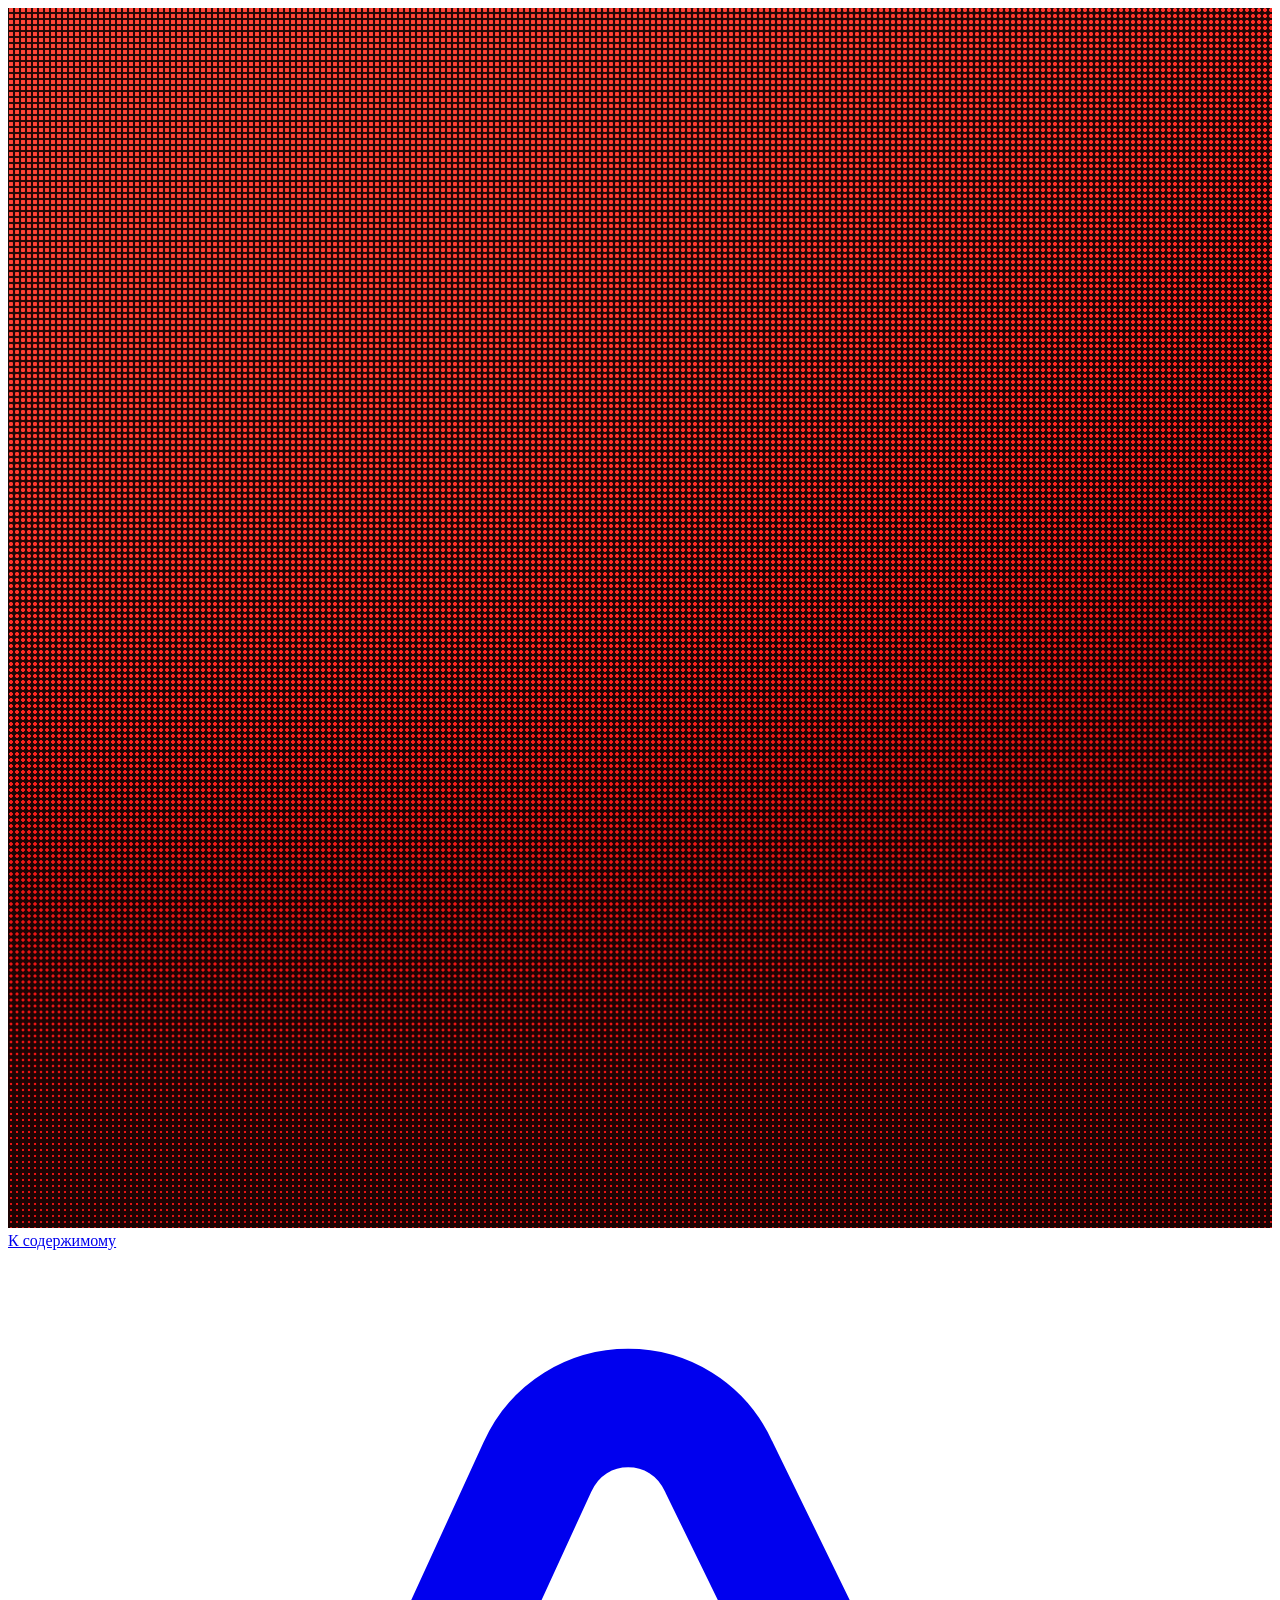
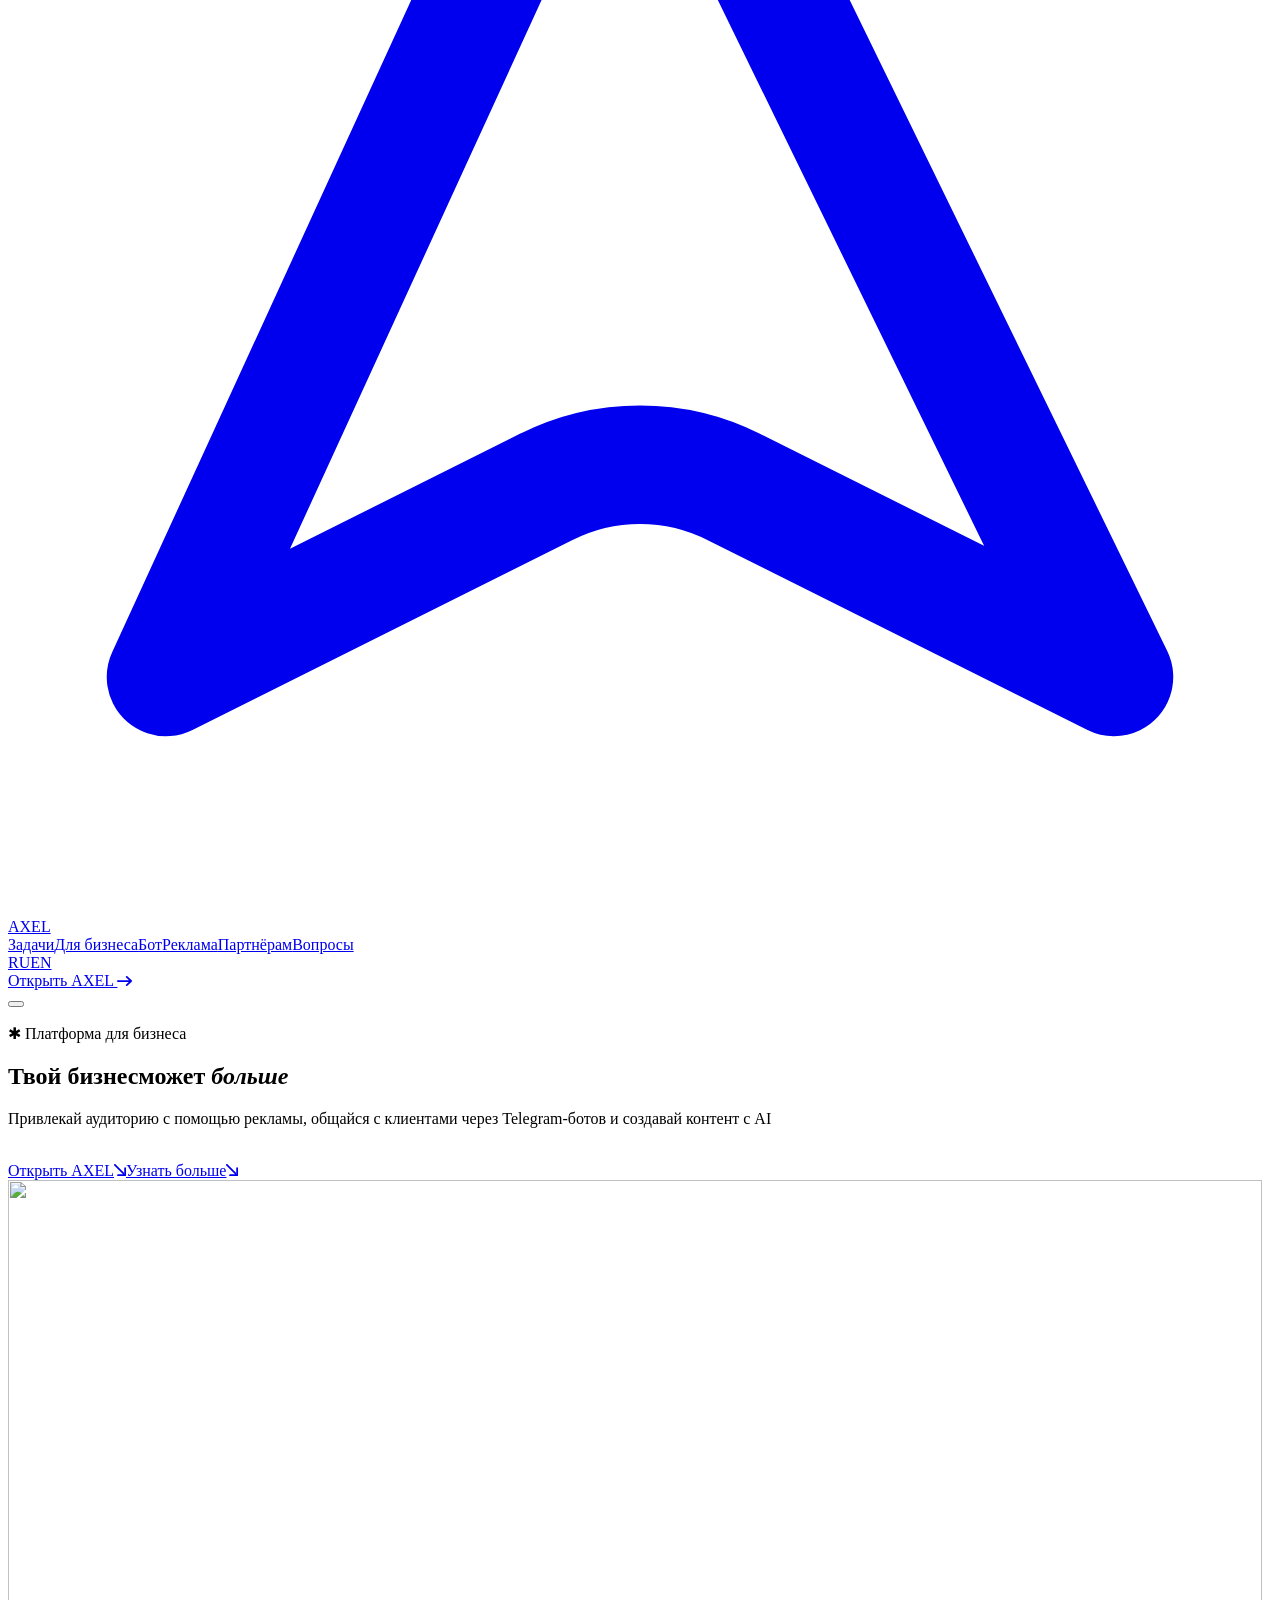
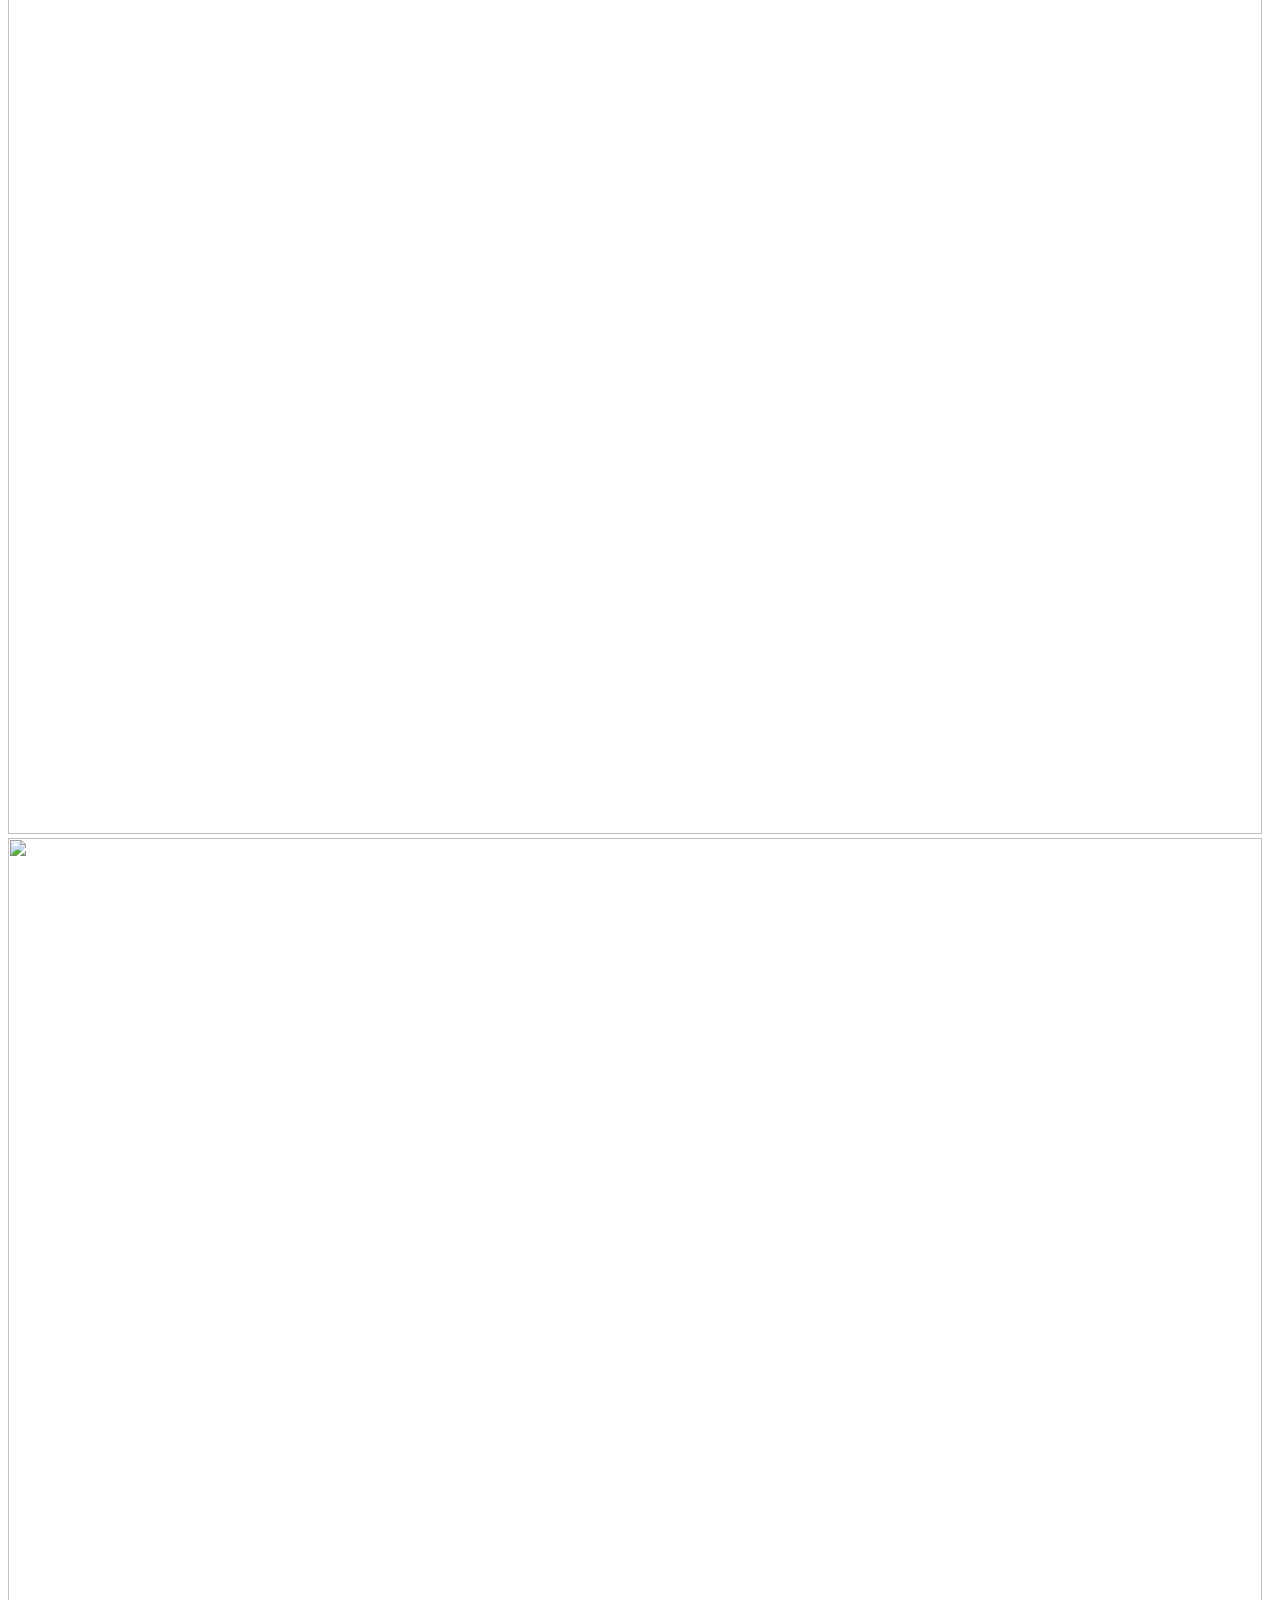
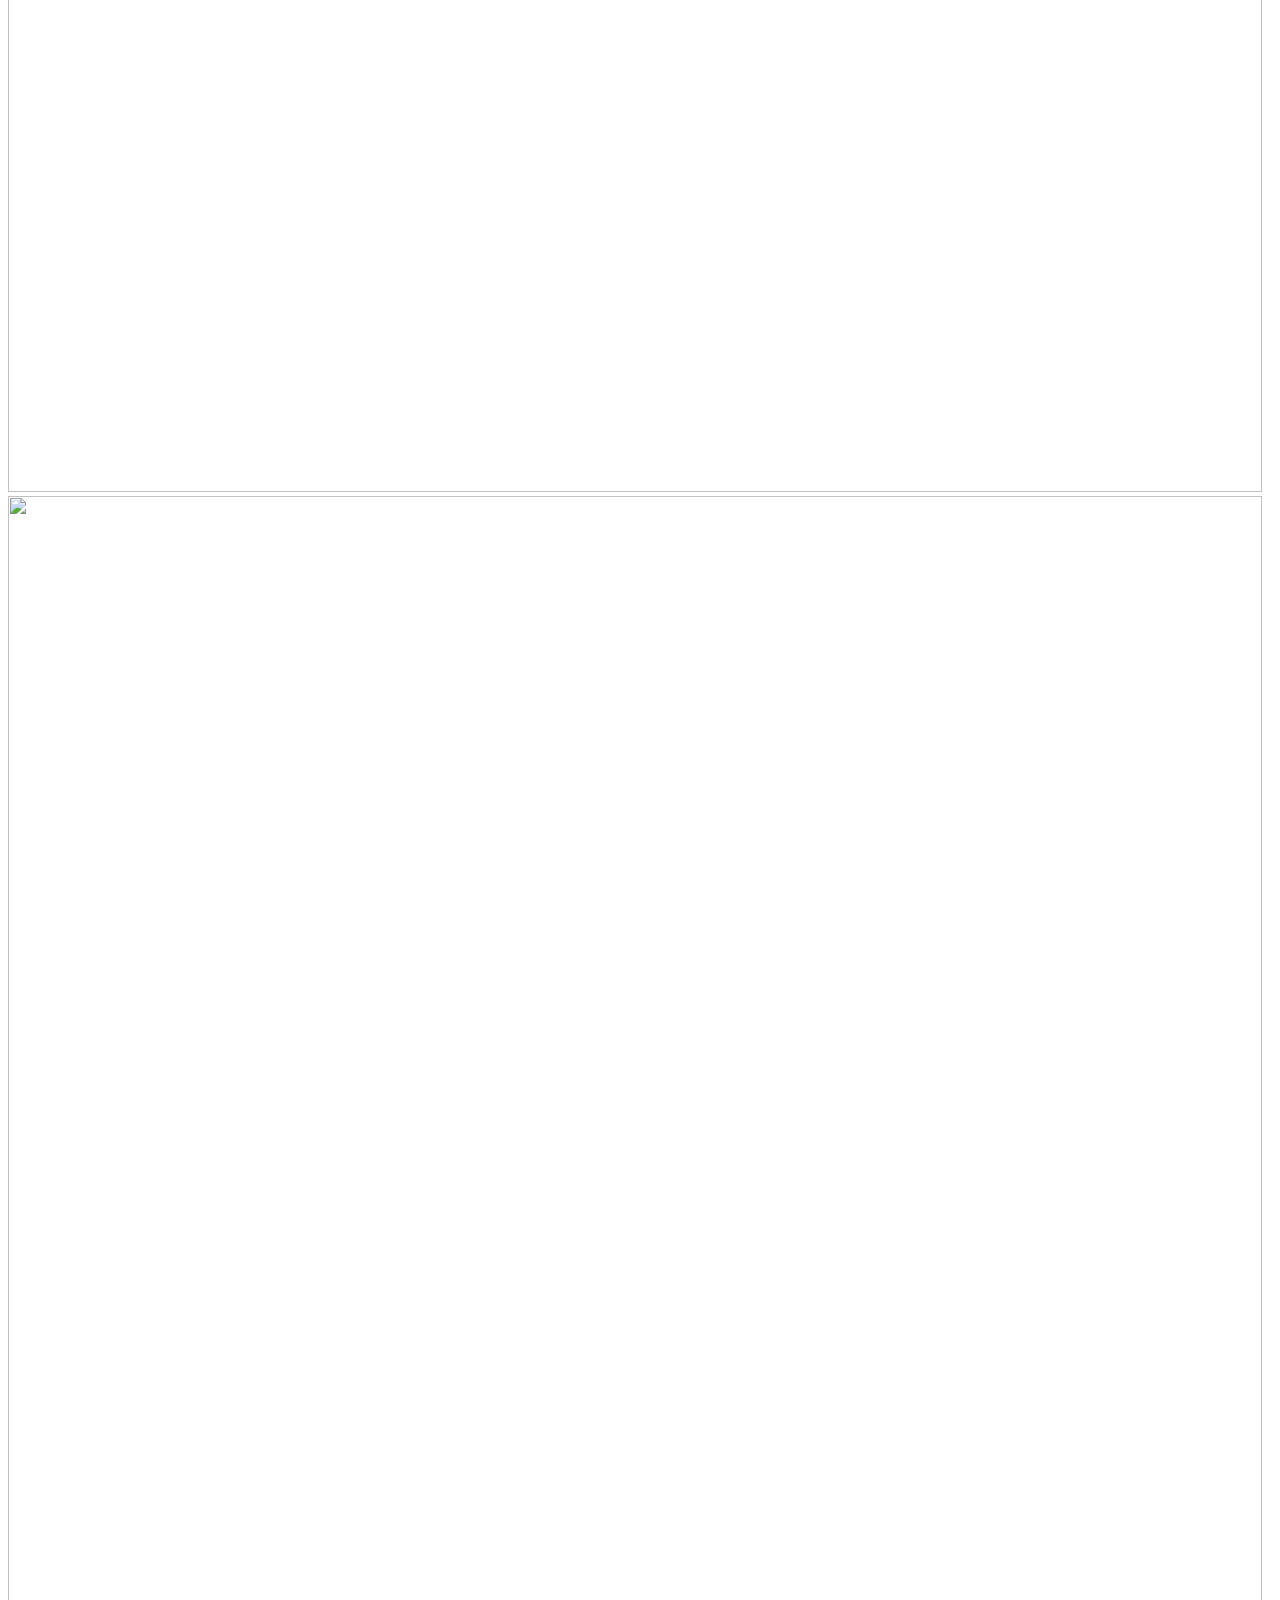
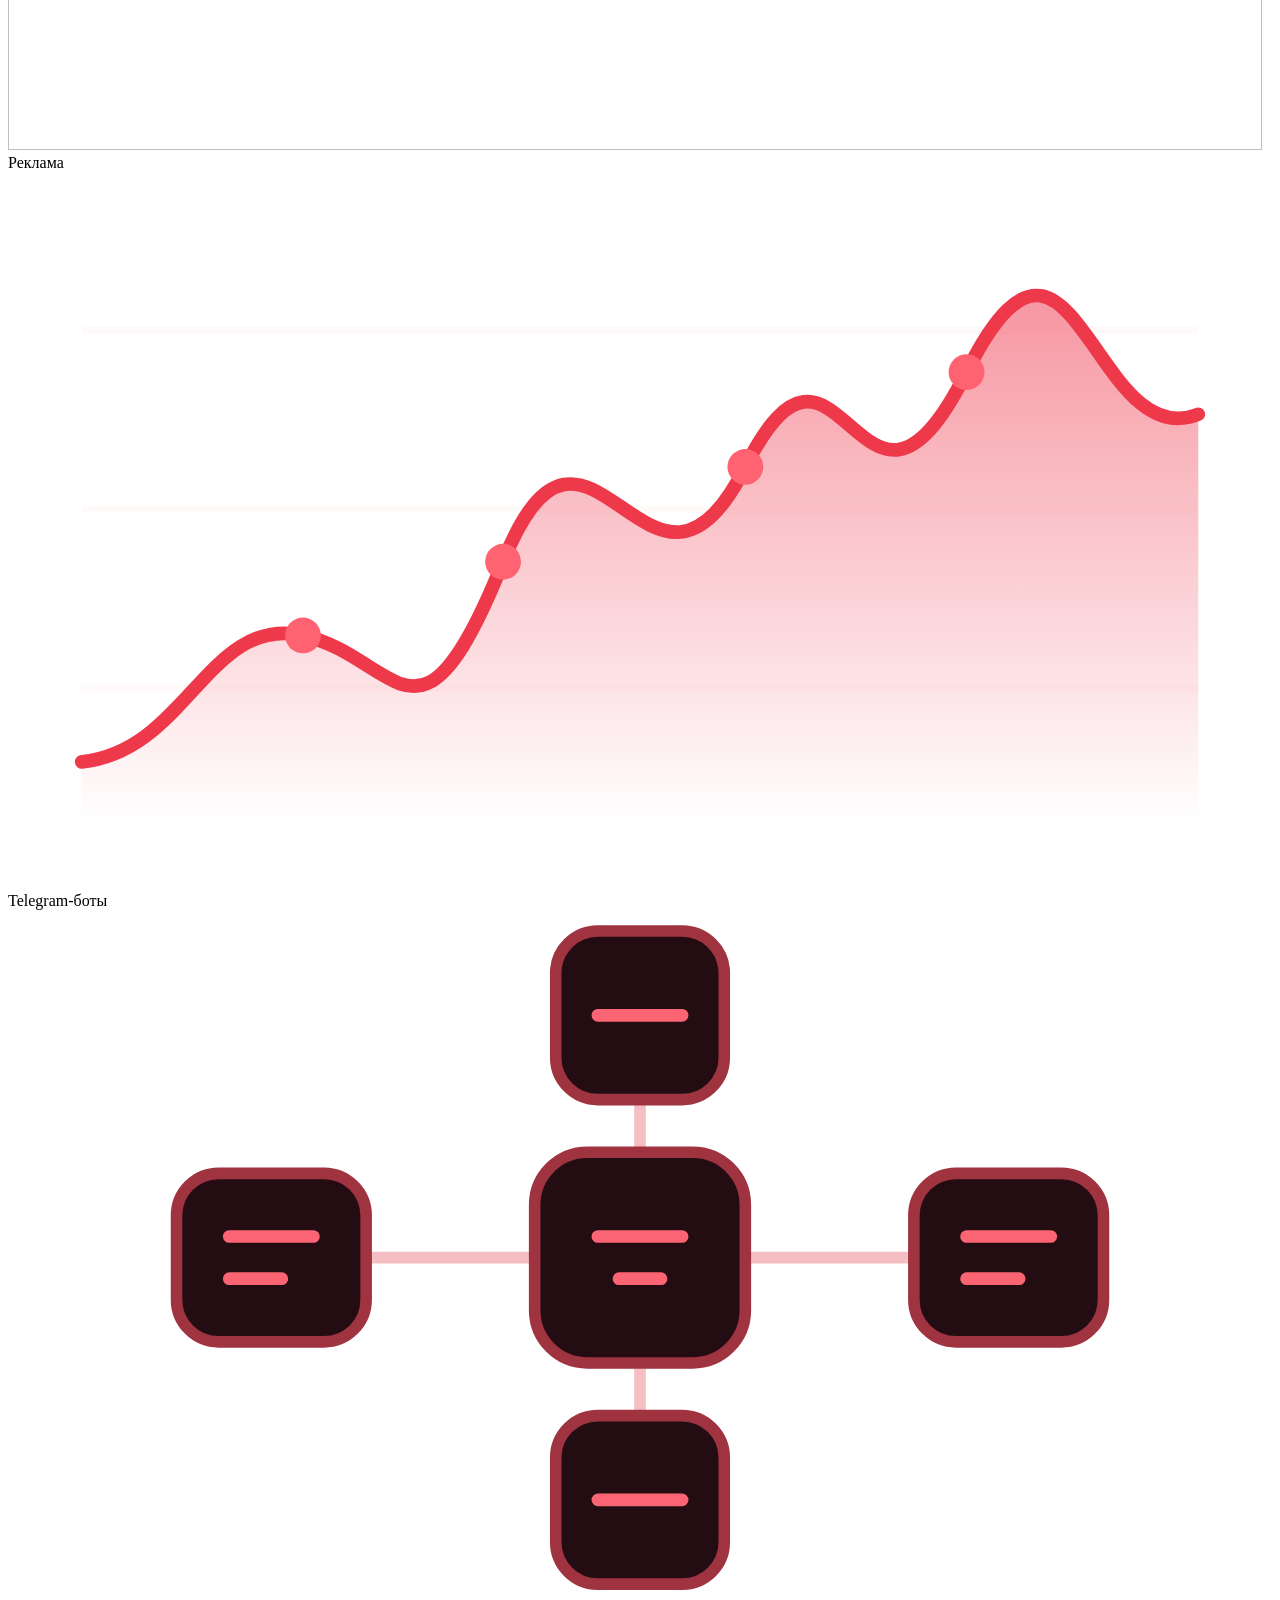
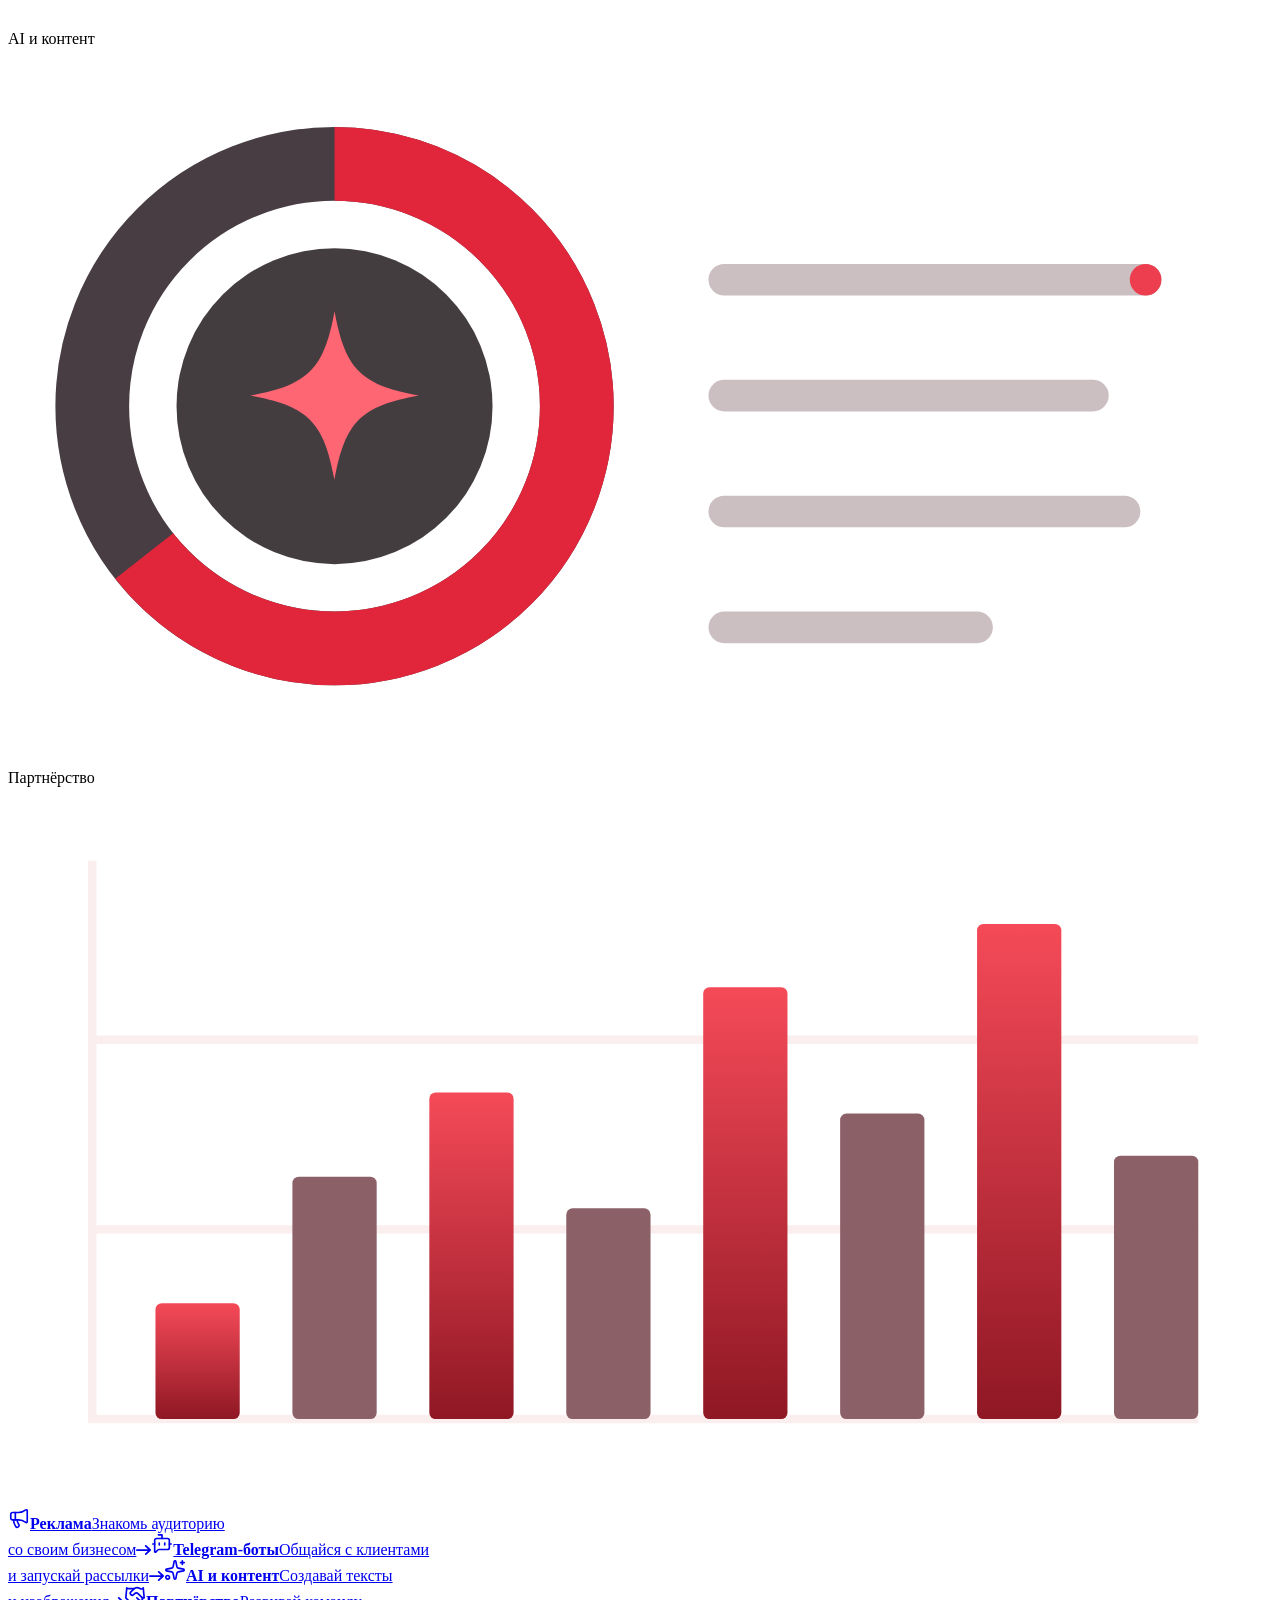
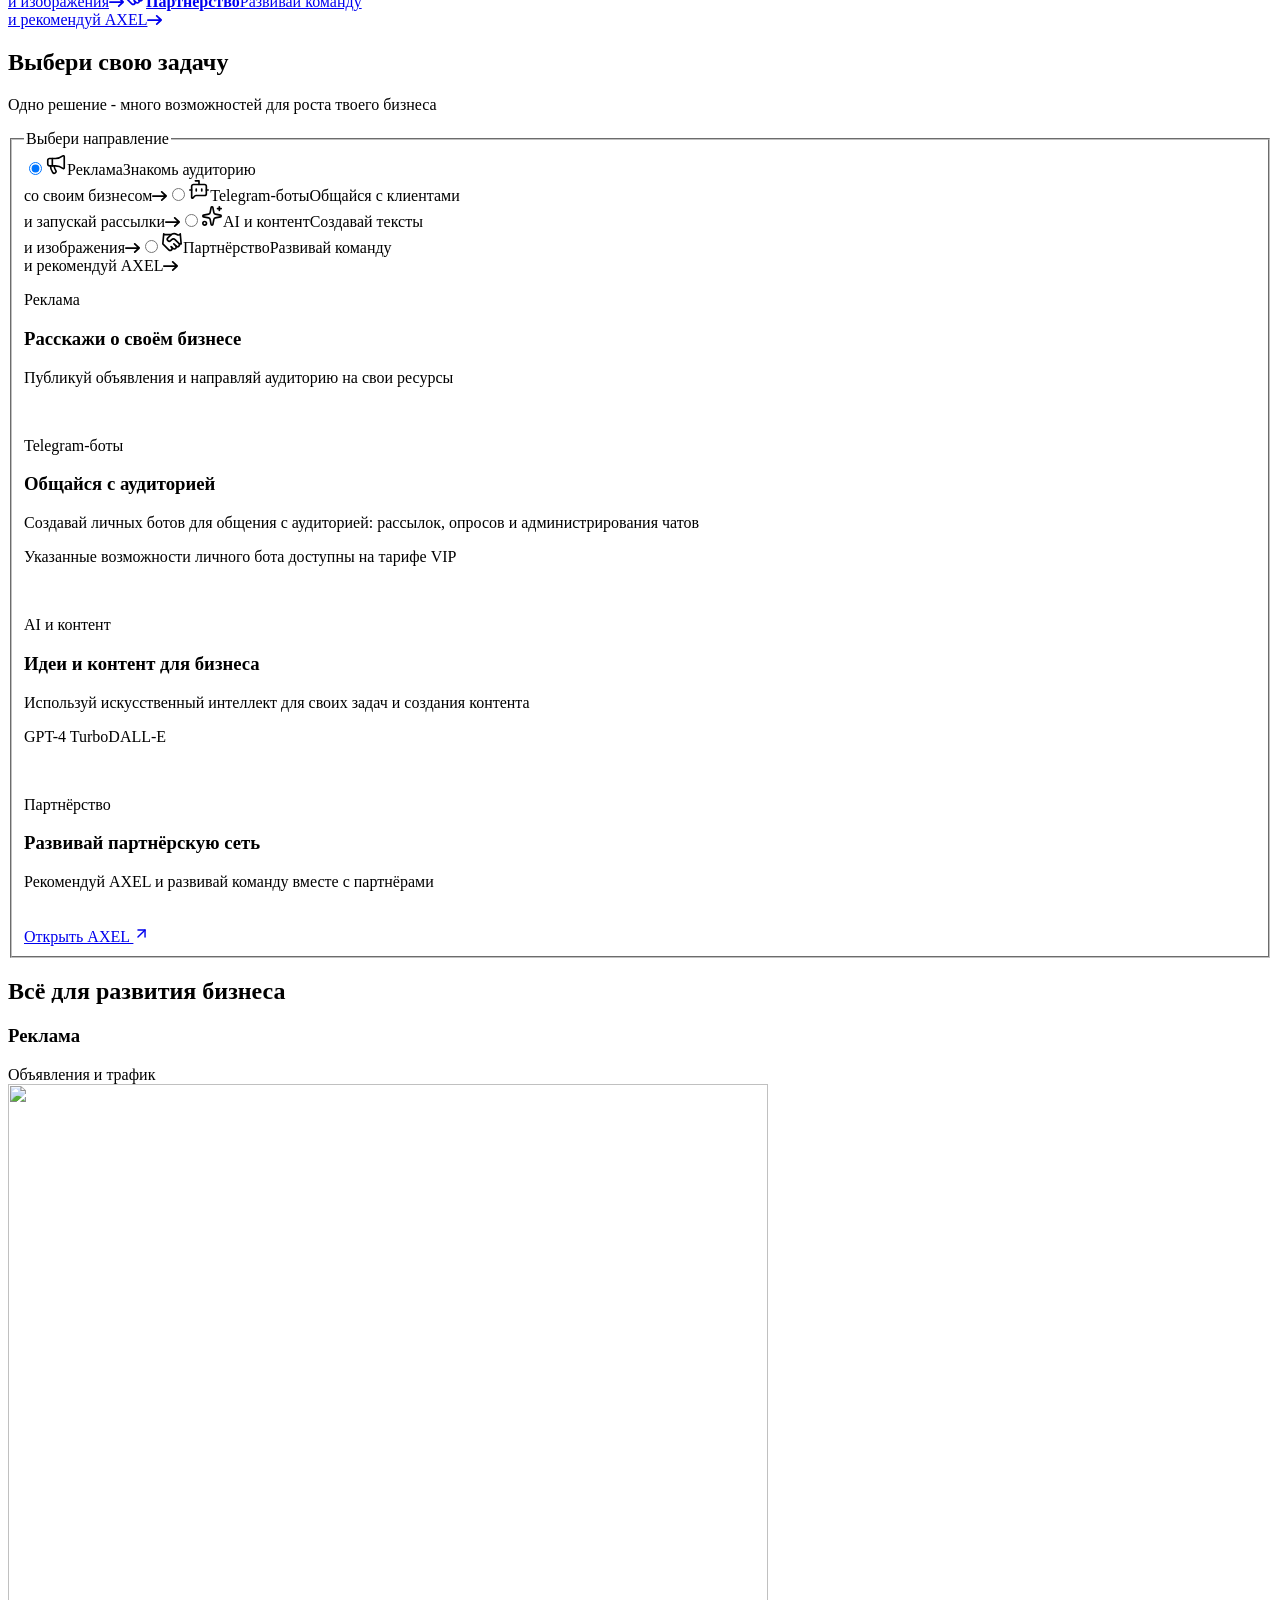
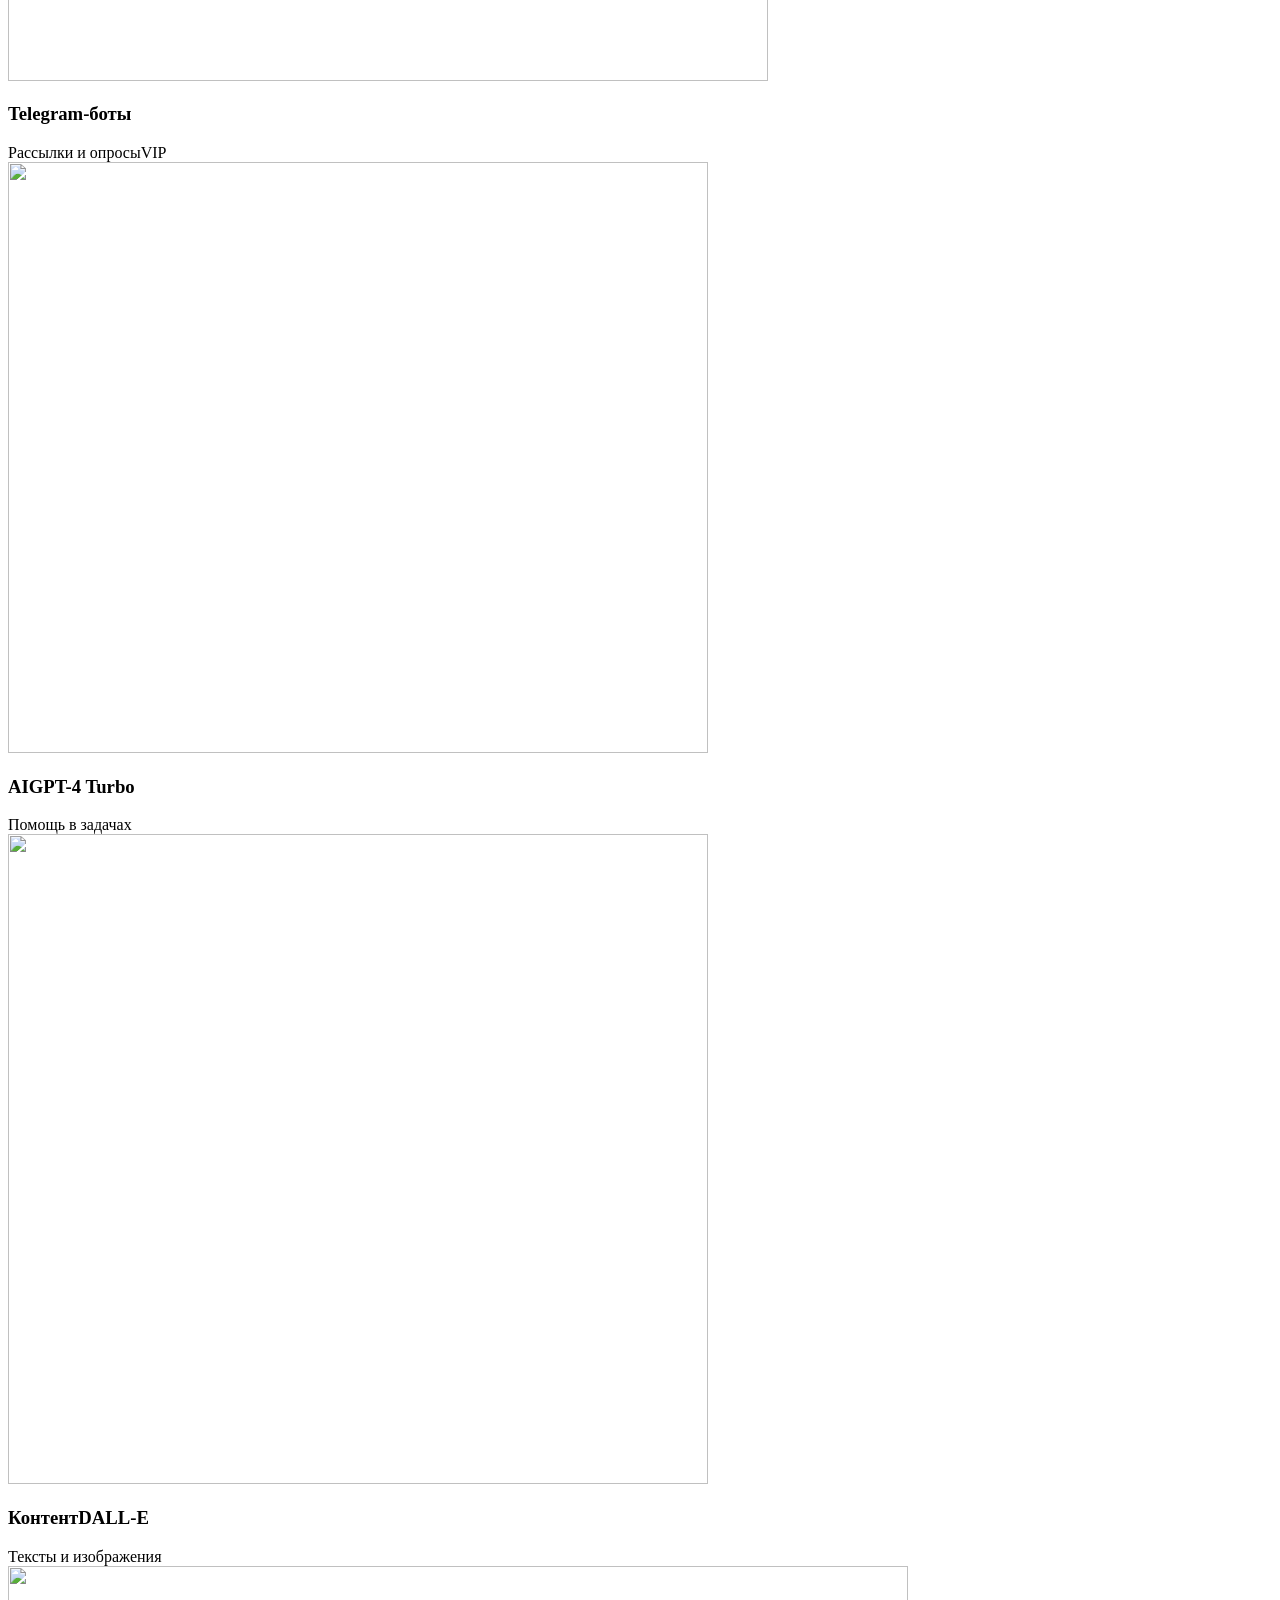
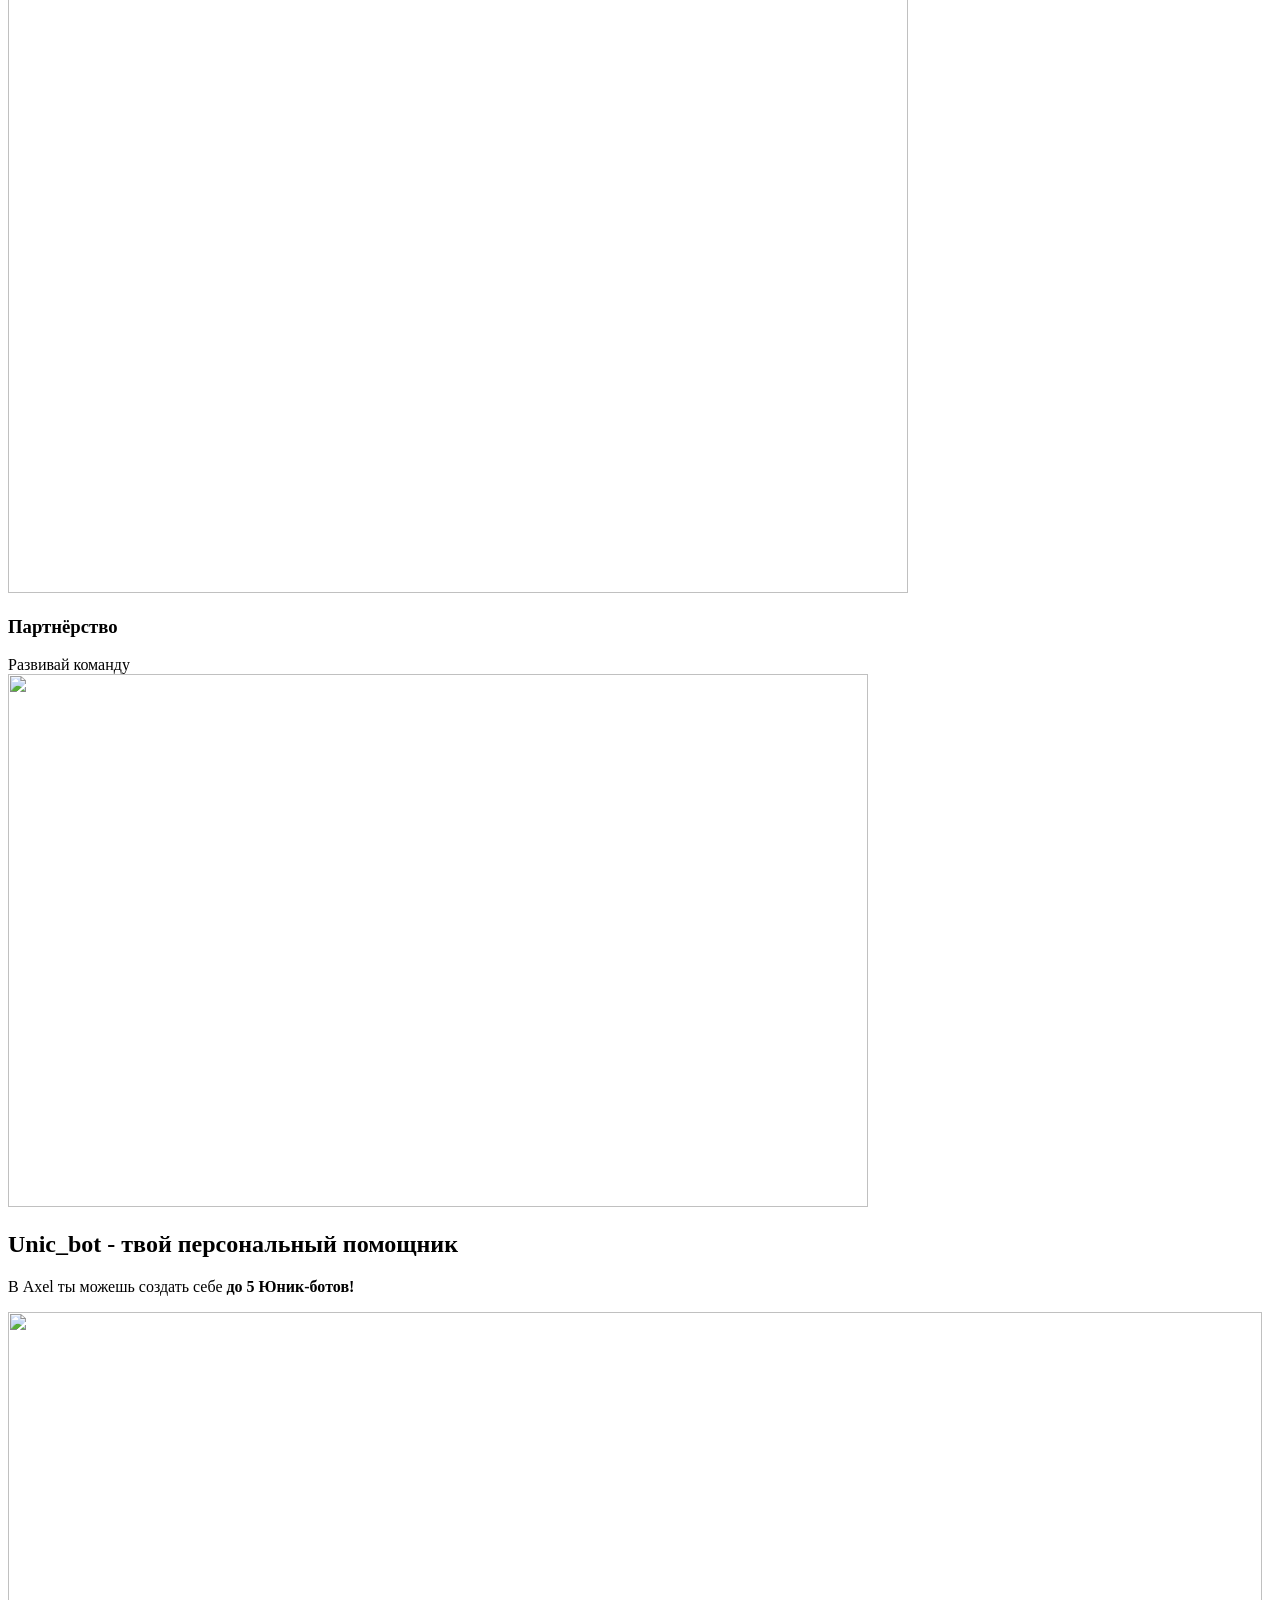
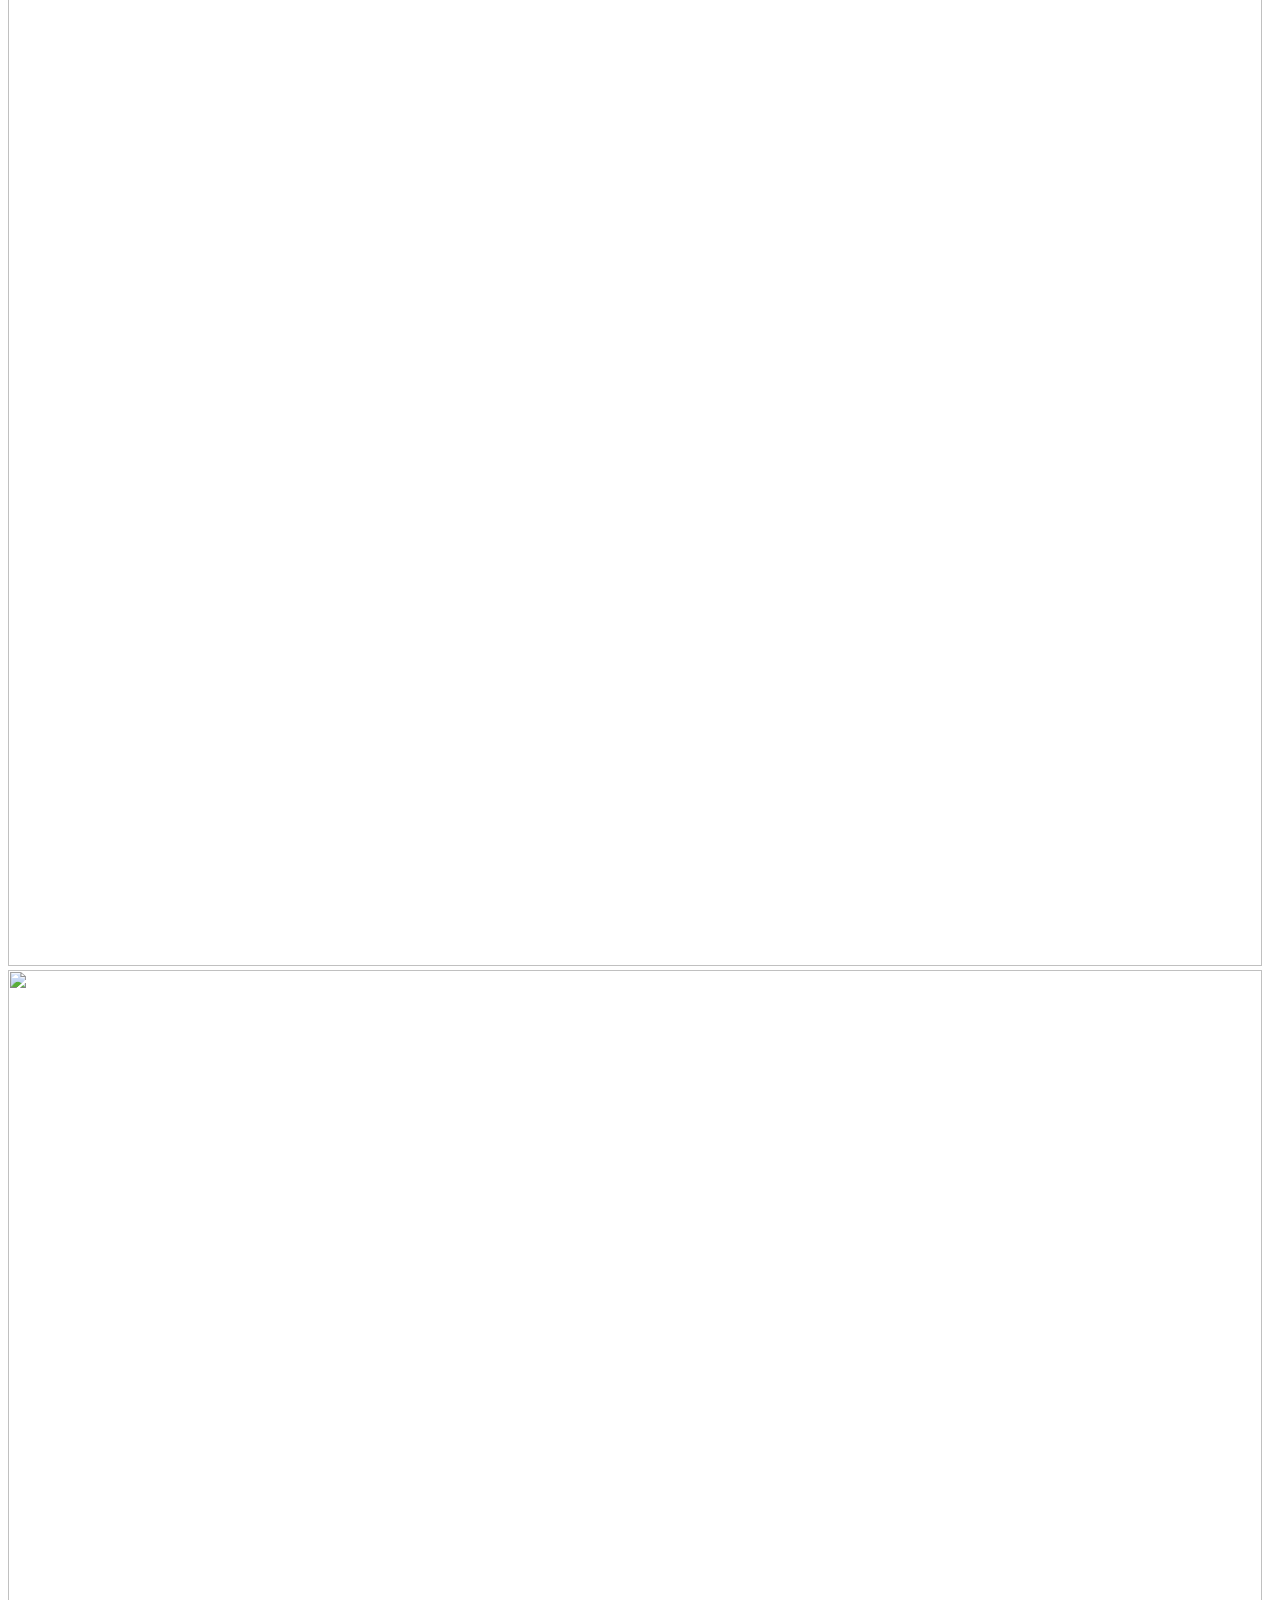
==== commit a178ad4d: "Deploy 2ff7a74 Source: https://github.com/devnos/axel-web-new/commit/2ff7a746b52d1dbdb685debcd7e416b" ====
--- a/index.html
+++ b/index.html
@@ -1,31 +1,31 @@
-<!DOCTYPE html><html lang="ru"><head><meta charset="utf-8"><meta name="viewport" content="width=device-width, initial-scale=1"><meta name="theme-color" content="#07080b"><meta name="robots" content="noindex, nofollow"><meta name="axel-preview-commit" content="40f07dd"><meta name="description" content="Реклама, Telegram-боты, AI и партнёрская сеть. Соедини инструменты для развития бизнеса в AXEL"><title>AXEL - реклама, боты и AI для бизнеса</title><link rel="canonical" href="https://devnos.github.io/axel-preview/"><link rel="alternate" hreflang="ru" href="https://devnos.github.io/axel-preview/"><link rel="alternate" hreflang="en" href="https://devnos.github.io/axel-preview/en/"><link rel="alternate" hreflang="x-default" href="https://devnos.github.io/axel-preview/"><meta property="og:type" content="website"><meta property="og:site_name" content="AXEL"><meta property="og:title" content="AXEL - реклама, боты и AI для бизнеса"><meta property="og:description" content="Реклама, Telegram-боты, AI и партнёрская сеть. Соедини инструменты для развития бизнеса в AXEL"><meta property="og:locale" content="ru_RU"><meta property="og:locale:alternate" content="en_US"><meta property="og:url" content="https://devnos.github.io/axel-preview/"><link rel="icon" href="/axel-preview/favicon.svg?v=red" type="image/svg+xml"><link rel="preload" href="/axel-preview/assets/fonts/Manrope.ttf" as="font" type="font/ttf" crossorigin><link rel="preload" href="/axel-preview/assets/fonts/Exo2.ttf" as="font" type="font/ttf" crossorigin><link rel="preload" href="/axel-preview/assets/art/robot-visor.png" as="image"><link rel="stylesheet" href="/axel-preview/_astro/Page.BAzDtgie.css"></head><body><canvas class="ambient-flow" aria-hidden="true"></canvas><a class="skip-link" href="#main">К&nbsp;содержимому</a><header class="site-header reference-header"><a class="reference-brand" href="#" aria-label="AXEL - главная"><svg class="brand-mark" viewBox="0 0 32 32" fill="none" aria-hidden="true"><path d="M4 26 13.4 5.5c.9-2 3.7-2 4.6 0L28 26l-9.6-4.8a5.3 5.3 0 0 0-4.8 0L4 26Z" stroke="currentColor" stroke-width="3" stroke-linecap="round" stroke-linejoin="round"></path></svg><span class="brand-word">AXEL</span></a><nav class="desktop-nav" aria-label="Основная навигация"><a href="#directions" data-spy="directions">Задачи</a><a href="#business" data-spy="business">Для&nbsp;бизнеса</a><a href="#unic-bot" data-spy="unic-bot">Бот</a><a href="#ads" data-spy="ads">Реклама</a><a href="#partner-program" data-spy="partner-program">Партнёрам</a><a href="#faq" data-spy="faq">Вопросы</a></nav><div class="header-end"><nav class="lang-switch" aria-label="Язык сайта" data-current="ru"><span class="lang-thumb" aria-hidden="true"></span><a class="lang-link is-current" href="/axel-preview/" hreflang="ru" lang="ru" title="Русский" aria-current="page" data-lang-link>RU</a><a class="lang-link" href="/axel-preview/en/" hreflang="en" lang="en" title="English" data-lang-link>EN</a></nav><a class="header-cta" href="https://t.me/Axel_VIP_bot?start=300005453" target="_blank" rel="noopener noreferrer">Открыть AXEL <span aria-hidden="true"><svg class="arrow-right" viewBox="0 0 15 10" width="15" height="10" fill="none" stroke="currentColor" stroke-width="1.75" stroke-linecap="round" stroke-linejoin="round" aria-hidden="true" focusable="false"><path d="M.875 5h13.25M9.75.875 14.125 5 9.75 9.125"></path></svg></span></a></div><button class="menu-toggle" aria-label="Открыть меню" data-label-open="Открыть меню" data-label-close="Закрыть меню" aria-expanded="false" aria-controls="mobile-nav"><span></span><span></span></button><nav id="mobile-nav" hidden aria-label="Мобильная навигация"><a href="#directions" data-spy="directions">Задачи</a><a href="#business" data-spy="business">Для&nbsp;бизнеса</a><a href="#unic-bot" data-spy="unic-bot">Бот</a><a href="#ads" data-spy="ads">Реклама</a><a href="#partner-program" data-spy="partner-program">Партнёрам</a><a href="#faq" data-spy="faq">Вопросы</a></nav></header><main id="main"><section class="hero reference-hero" aria-labelledby="hero-title"><div class="reference-main"><div class="reference-copy"><p class="reference-eyebrow"><span aria-hidden="true">✱</span> Платформа для&nbsp;бизнеса</p><h1 id="hero-title"><span class="hero-line">Твой бизнес</span><span class="hero-line">может <em class="heading-accent">больше</em></span></h1><p class="reference-description" id="about">Привлекай аудиторию с&nbsp;помощью рекламы, общайся с&nbsp;клиентами через Telegram-ботов и&nbsp;создавай контент с&nbsp;AI</p><svg class="button-filter" aria-hidden="true" width="0" height="0"><filter id="button-morph" x="-30%" y="-60%" width="160%" height="220%" color-interpolation-filters="sRGB"><feGaussianBlur in="SourceGraphic" stdDeviation="3" result="blur"></feGaussianBlur><feColorMatrix in="blur" type="matrix" values="1 0 0 0 0  0 1 0 0 0  0 0 1 0 0  0 0 0 18 -7"></feColorMatrix></filter></svg><div class="reference-actions"><a class="reference-button primary" href="https://t.me/Axel_VIP_bot?start=300005453" target="_blank" rel="noopener noreferrer"><span class="button-shapes" aria-hidden="true"></span><span class="button-label">Открыть AXEL</span><span class="button-arrow" aria-hidden="true"><svg class="button-arrow-icon arrow-diag" viewBox="0 0 12 12" width="12" height="12" fill="none" stroke="currentColor" stroke-width="1.75" stroke-linecap="round" stroke-linejoin="round" aria-hidden="true" focusable="false"><path d="M.875.875 11.125 11.125M11.125 4v7.125H4"></path></svg></span></a><a class="reference-button secondary" href="https://t.me/traffik_systembot" target="_blank" rel="noopener noreferrer"><span class="button-shapes" aria-hidden="true"></span><span class="button-label">Узнать больше</span><span class="button-arrow" aria-hidden="true"><svg class="button-arrow-icon arrow-diag" viewBox="0 0 12 12" width="12" height="12" fill="none" stroke="currentColor" stroke-width="1.75" stroke-linecap="round" stroke-linejoin="round" aria-hidden="true" focusable="false"><path d="M.875.875 11.125 11.125M11.125 4v7.125H4"></path></svg></span></a></div></div><div class="reference-art" aria-hidden="true"><div class="hologram-halo"></div><div class="projection-rays"></div><div class="platform-base"></div><img draggable="false" class="hero-photo" src="/axel-preview/assets/art/robot-visor.png" alt="" width="1254" height="1254" fetchpriority="high"><div class="robot-eyes" data-robot-eyes data-rest-x="0" aria-hidden="true"><div class="robot-eyes-gaze"><img draggable="false" class="robot-eye robot-eye-left" src="/axel-preview/assets/art/robot-eye-left.png" alt="" width="1254" height="1254" decoding="async"><img draggable="false" class="robot-eye robot-eye-right" src="/axel-preview/assets/art/robot-eye-right.png" alt="" width="1254" height="1254" decoding="async"></div></div><script type="module">var e=window.matchMedia(`(prefers-reduced-motion: reduce)`),t=window.matchMedia(`(hover: hover) and (pointer: fine)`);for(let n of document.querySelectorAll(`[data-robot-eyes]`))if(!e.matches){let r=n.querySelector(`.robot-eyes-gaze`),i=Number(n.dataset.restX)||0,a=n.dataset.mirror?-1:1,o=i?Math.max(-1.6,i-1.2):-1.6,s=1.6,c=.8,l=(e,t)=>e+Math.random()*(t-e),u=0,d=0,f=0,p=0,m=!1,h=!0,g=(e,t,n=450)=>{e=Math.max(o,Math.min(s,e)),r.style.setProperty(`--look-ms`,`${n}ms`),r.style.setProperty(`--look-x`,(e*a).toFixed(3)),r.style.setProperty(`--look-y`,t.toFixed(3))},_=e=>{n.classList.remove(`is-blinking`),n.offsetWidth,n.classList.add(`is-blinking`),e&&(u=window.setTimeout(()=>_(!1),260))};n.addEventListener(`animationend`,e=>{e.animationName===`robot-blink`&&n.classList.remove(`is-blinking`)});let v=()=>{u=window.setTimeout(()=>{m&&(_(Math.random()<.2),v())},l(2500,6e3))},y=()=>{d=window.setTimeout(()=>{m&&(Date.now()>f&&(Math.random()<.35?g(i,0,500):g(l(o,s),l(-1,c),l(350,600)),Math.random()<.15&&_(!1)),y())},l(1400,3800))},b=e=>{!p&&m&&(p=requestAnimationFrame(()=>{p=0;let t=n.getBoundingClientRect(),r=t.left+t.width*.5,a=t.top+t.height*.38,l=(e.clientX-r)/(window.innerWidth*.5),u=(e.clientY-a)/(window.innerHeight*.5),d=e=>Math.max(-1,Math.min(1,e)),m=d(l),h=d(u);g(i+m*(m<0?i-o:s-i),h*(h<0?1:c),300),f=Date.now()+2500}))},x=()=>{m||!h||document.hidden||(m=!0,v(),y(),t.matches&&window.addEventListener(`pointermove`,b,{passive:!0}))},S=()=>{m=!1,window.clearTimeout(u),window.clearTimeout(d),window.removeEventListener(`pointermove`,b)};new IntersectionObserver(([e])=>{h=e.isIntersecting,h?x():S()}).observe(n),document.addEventListener(`visibilitychange`,()=>document.hidden?S():x()),e.addEventListener(`change`,()=>{e.matches&&(S(),g(i,0,0))})}</script><div class="robot-reflection"></div><div class="art-panel panel-chart"><span>Реклама</span><svg class="panel-visual" viewBox="0 0 120 68" fill="none" aria-hidden="true"><defs><linearGradient id="ad-graph-fill" x1="0" y1="0" x2="0" y2="1"><stop stop-color="#ed263d" stop-opacity=".48"></stop><stop offset="1" stop-color="#ed263d" stop-opacity="0"></stop></linearGradient></defs><path d="M7 15h106M7 32h106M7 49h106" stroke="#ffb0b8" stroke-opacity=".07" stroke-width=".7"></path><g class="ad-motion"><path d="M7 56 C17 55 19 42 28 44 S39 57 47 37 S61 46 70 28 S81 39 91 19 S103 27 113 23 L113 62H7Z" fill="url(#ad-graph-fill)"></path><path d="M7 56 C17 55 19 42 28 44 S39 57 47 37 S61 46 70 28 S81 39 91 19 S103 27 113 23" class="ad-curve" pathLength="1" stroke="#ed394a" stroke-width="1.3" stroke-linecap="round"></path><g class="data-glow" fill="#ff6371"><circle cx="28" cy="44" r="1.7"></circle><circle cx="47" cy="37" r="1.7"></circle><circle cx="70" cy="28" r="1.7"></circle><circle cx="91" cy="19" r="1.7"></circle></g></g></svg></div><div class="art-panel panel-network"><span>Telegram-боты</span><svg class="panel-visual" viewBox="0 0 120 68" fill="none" aria-hidden="true"><path d="M60 18v5M60 43v5M34 33h16M70 33h16" stroke="#ed8991" stroke-opacity=".55" stroke-width="1.1"></path><g stroke="#9f3340" stroke-width="1.1" fill="#230d12"><rect x="50" y="23" width="20" height="20" rx="5"></rect><rect x="52" y="2" width="16" height="16" rx="4"></rect><rect x="16" y="25" width="18" height="16" rx="4"></rect><rect x="86" y="25" width="18" height="16" rx="4"></rect><rect x="52" y="48" width="16" height="16" rx="4"></rect></g><g class="data-glow" stroke="#fb6472" stroke-width="1.2" stroke-linecap="round"><path d="M56 31h8 M58 35h4 M56 10h8 M21 31h8 M21 35h5 M91 31h8 M91 35h5 M56 56h8"></path></g></svg></div><div class="art-panel panel-ring"><span>AI и&nbsp;контент</span><svg class="panel-visual" viewBox="0 0 120 68" fill="none" aria-hidden="true"><circle cx="31" cy="34" r="23" stroke="#473d42" stroke-width="7"></circle><circle class="ai-ring" cx="31" cy="34" r="23" stroke="#e1263b" stroke-width="7" stroke-dasharray="93 52" stroke-linecap="butt" transform="rotate(-90 31 34)"></circle><circle cx="31" cy="34" r="15" fill="#160d10" fill-opacity=".8"></circle><path class="ai-spark" d="M31 25c1 5.5 2.5 7 8 8-5.5 1-7 2.5-8 8-1-5.5-2.5-7-8-8 5.5-1 7-2.5 8-8Z" fill="#ff6674"></path><path d="M68 22h40M68 33h35M68 44h38M68 55h24" stroke="#8f7278" stroke-opacity=".45" stroke-width="3" stroke-linecap="round"></path><circle cx="108" cy="22" r="1.5" fill="#ec3e4e"></circle></svg></div><div class="art-panel panel-bars"><span>Партнёр&shy;ство</span><svg class="panel-visual" viewBox="0 0 120 68" fill="none" aria-hidden="true"><defs><linearGradient id="bar-fill" x1="0" y1="0" x2="0" y2="1"><stop stop-color="#f54a58"></stop><stop offset="1" stop-color="#8f1724"></stop></linearGradient></defs><path d="M8 7v53h105M8 24h105M8 42h105" stroke="#e5a3a7" stroke-opacity=".18" stroke-width=".8"></path><g class="data-bars"><rect x="14" y="49" width="8" height="11" rx=".6" fill="url(#bar-fill)"></rect><rect x="27" y="37" width="8" height="23" rx=".6" fill="#8c6067"></rect><rect x="40" y="29" width="8" height="31" rx=".6" fill="url(#bar-fill)"></rect><rect x="53" y="40" width="8" height="20" rx=".6" fill="#8c6067"></rect><rect x="66" y="19" width="8" height="41" rx=".6" fill="url(#bar-fill)"></rect><rect x="79" y="31" width="8" height="29" rx=".6" fill="#8c6067"></rect><rect x="92" y="13" width="8" height="47" rx=".6" fill="url(#bar-fill)"></rect><rect x="105" y="35" width="8" height="25" rx=".6" fill="#8c6067"></rect></g></svg></div></div></div><div class="reference-cards" id="tools" aria-label="Возможности AXEL"><a class="reference-card" href="#directions" aria-label="Реклама: перейти к следующему разделу" data-reveal style="--reveal-delay:0s"><span class="card-icon" aria-hidden="true"><svg xmlns="http://www.w3.org/2000/svg" width="22" height="22" viewBox="0 0 24 24" fill="none" stroke="currentColor" stroke-width="1.8" stroke-linecap="round" stroke-linejoin="round" class="lucide lucide-megaphone" aria-hidden="true"><path d="M11 6a13 13 0 0 0 8.4-2.8A1 1 0 0 1 21 4v12a1 1 0 0 1-1.6.8A13 13 0 0 0 11 14H5a2 2 0 0 1-2-2V8a2 2 0 0 1 2-2z"></path><path d="M6 14a12 12 0 0 0 2.4 7.2 2 2 0 0 0 3.2-2.4A8 8 0 0 1 10 14"></path><path d="M8 6v8"></path></svg></span><strong>Реклама</strong><span>Знакомь аудиторию<br>со&nbsp;своим бизнесом</span><i aria-hidden="true"><svg class="arrow-right" viewBox="0 0 15 10" width="15" height="10" fill="none" stroke="currentColor" stroke-width="1.75" stroke-linecap="round" stroke-linejoin="round" aria-hidden="true" focusable="false"><path d="M.875 5h13.25M9.75.875 14.125 5 9.75 9.125"></path></svg></i></a><a class="reference-card" href="#directions" aria-label="Telegram-боты: перейти к следующему разделу" data-reveal style="--reveal-delay:.06s"><span class="card-icon" aria-hidden="true"><svg xmlns="http://www.w3.org/2000/svg" width="22" height="22" viewBox="0 0 24 24" fill="none" stroke="currentColor" stroke-width="1.8" stroke-linecap="round" stroke-linejoin="round" class="lucide lucide-bot-message-square" aria-hidden="true"><path d="M12 6V2H8"></path><path d="M15 11v2"></path><path d="M2 12h2"></path><path d="M20 12h2"></path><path d="M20 16a2 2 0 0 1-2 2H8.828a2 2 0 0 0-1.414.586l-2.202 2.202A.71.71 0 0 1 4 20.286V8a2 2 0 0 1 2-2h12a2 2 0 0 1 2 2z"></path><path d="M9 11v2"></path></svg></span><strong>Telegram-боты</strong><span>Общайся с&nbsp;клиентами<br>и&nbsp;запускай рассылки</span><i aria-hidden="true"><svg class="arrow-right" viewBox="0 0 15 10" width="15" height="10" fill="none" stroke="currentColor" stroke-width="1.75" stroke-linecap="round" stroke-linejoin="round" aria-hidden="true" focusable="false"><path d="M.875 5h13.25M9.75.875 14.125 5 9.75 9.125"></path></svg></i></a><a class="reference-card" href="#directions" aria-label="AI и контент: перейти к следующему разделу" data-reveal style="--reveal-delay:.12s" id="studio"><span class="card-icon" aria-hidden="true"><svg xmlns="http://www.w3.org/2000/svg" width="22" height="22" viewBox="0 0 24 24" fill="none" stroke="currentColor" stroke-width="1.8" stroke-linecap="round" stroke-linejoin="round" class="lucide lucide-sparkles lucide-stars" aria-hidden="true"><path d="M11.017 2.814a1 1 0 0 1 1.966 0l1.051 5.558a2 2 0 0 0 1.594 1.594l5.558 1.051a1 1 0 0 1 0 1.966l-5.558 1.051a2 2 0 0 0-1.594 1.594l-1.051 5.558a1 1 0 0 1-1.966 0l-1.051-5.558a2 2 0 0 0-1.594-1.594l-5.558-1.051a1 1 0 0 1 0-1.966l5.558-1.051a2 2 0 0 0 1.594-1.594z"></path><path d="M20 2v4"></path><path d="M22 4h-4"></path><circle cx="4" cy="20" r="2"></circle></svg></span><strong>AI и&nbsp;контент</strong><span>Создавай тексты<br>и&nbsp;изображения</span><i aria-hidden="true"><svg class="arrow-right" viewBox="0 0 15 10" width="15" height="10" fill="none" stroke="currentColor" stroke-width="1.75" stroke-linecap="round" stroke-linejoin="round" aria-hidden="true" focusable="false"><path d="M.875 5h13.25M9.75.875 14.125 5 9.75 9.125"></path></svg></i></a><a class="reference-card" href="#directions" aria-label="Партнёрство: перейти к следующему разделу" data-reveal style="--reveal-delay:.18s" id="partners"><span class="card-icon" aria-hidden="true"><svg xmlns="http://www.w3.org/2000/svg" width="22" height="22" viewBox="0 0 24 24" fill="none" stroke="currentColor" stroke-width="1.8" stroke-linecap="round" stroke-linejoin="round" class="lucide lucide-handshake" aria-hidden="true"><path d="m11 17 2 2a1 1 0 1 0 3-3"></path><path d="m14 14 2.5 2.5a1 1 0 1 0 3-3l-3.88-3.88a3 3 0 0 0-4.24 0l-.88.88a1 1 0 1 1-3-3l2.81-2.81a5.79 5.79 0 0 1 7.06-.87l.47.28a2 2 0 0 0 1.42.25L21 4"></path><path d="m21 3 1 11h-2"></path><path d="M3 3 2 14l6.5 6.5a1 1 0 1 0 3-3"></path><path d="M3 4h8"></path></svg></span><strong>Партнёрство</strong><span>Развивай команду<br>и&nbsp;рекомендуй AXEL</span><i aria-hidden="true"><svg class="arrow-right" viewBox="0 0 15 10" width="15" height="10" fill="none" stroke="currentColor" stroke-width="1.75" stroke-linecap="round" stroke-linejoin="round" aria-hidden="true" focusable="false"><path d="M.875 5h13.25M9.75.875 14.125 5 9.75 9.125"></path></svg></i></a></div></section><div class="section-divider" aria-hidden="true"></div><section class="feature-section" id="directions" aria-labelledby="directions-title"><div class="feature-section-inner"><div class="feature-heading"><h2 id="directions-title" data-reveal>Выбери свою <span class="heading-accent">задачу</span></h2><p data-reveal style="--reveal-delay:.06s">Одно решение - много возможностей для&nbsp;роста твоего бизнеса</p></div><fieldset class="feature-selector"><legend class="feature-visually-hidden">Выбери направление</legend><input class="feature-choice" type="radio" name="direction" id="direction-ad" checked><label class="feature-option" for="direction-ad" data-reveal style="--reveal-delay:0s"><span class="feature-option-surface" aria-hidden="true"></span><span class="feature-option-icon" aria-hidden="true"><svg xmlns="http://www.w3.org/2000/svg" width="22" height="22" viewBox="0 0 24 24" fill="none" stroke="currentColor" stroke-width="1.8" stroke-linecap="round" stroke-linejoin="round" class="lucide lucide-megaphone" aria-hidden="true"><path d="M11 6a13 13 0 0 0 8.4-2.8A1 1 0 0 1 21 4v12a1 1 0 0 1-1.6.8A13 13 0 0 0 11 14H5a2 2 0 0 1-2-2V8a2 2 0 0 1 2-2z"></path><path d="M6 14a12 12 0 0 0 2.4 7.2 2 2 0 0 0 3.2-2.4A8 8 0 0 1 10 14"></path><path d="M8 6v8"></path></svg></span><span class="feature-option-copy"><span class="feature-option-name">Реклама</span><span class="feature-option-description">Знакомь аудиторию&#32;<br>со&nbsp;своим бизнесом</span></span><span class="feature-option-arrow" aria-hidden="true"><svg class="arrow-right" viewBox="0 0 15 10" width="15" height="10" fill="none" stroke="currentColor" stroke-width="1.75" stroke-linecap="round" stroke-linejoin="round" aria-hidden="true" focusable="false"><path d="M.875 5h13.25M9.75.875 14.125 5 9.75 9.125"></path></svg></span></label><input class="feature-choice" type="radio" name="direction" id="direction-bots"><label class="feature-option" for="direction-bots" data-reveal style="--reveal-delay:.06s"><span class="feature-option-surface" aria-hidden="true"></span><span class="feature-option-icon" aria-hidden="true"><svg xmlns="http://www.w3.org/2000/svg" width="22" height="22" viewBox="0 0 24 24" fill="none" stroke="currentColor" stroke-width="1.8" stroke-linecap="round" stroke-linejoin="round" class="lucide lucide-bot-message-square" aria-hidden="true"><path d="M12 6V2H8"></path><path d="M15 11v2"></path><path d="M2 12h2"></path><path d="M20 12h2"></path><path d="M20 16a2 2 0 0 1-2 2H8.828a2 2 0 0 0-1.414.586l-2.202 2.202A.71.71 0 0 1 4 20.286V8a2 2 0 0 1 2-2h12a2 2 0 0 1 2 2z"></path><path d="M9 11v2"></path></svg></span><span class="feature-option-copy"><span class="feature-option-name">Telegram-боты</span><span class="feature-option-description">Общайся с&nbsp;клиентами&#32;<br>и&nbsp;запускай рассылки</span></span><span class="feature-option-arrow" aria-hidden="true"><svg class="arrow-right" viewBox="0 0 15 10" width="15" height="10" fill="none" stroke="currentColor" stroke-width="1.75" stroke-linecap="round" stroke-linejoin="round" aria-hidden="true" focusable="false"><path d="M.875 5h13.25M9.75.875 14.125 5 9.75 9.125"></path></svg></span></label><input class="feature-choice" type="radio" name="direction" id="direction-ai"><label class="feature-option" for="direction-ai" data-reveal style="--reveal-delay:.12s"><span class="feature-option-surface" aria-hidden="true"></span><span class="feature-option-icon" aria-hidden="true"><svg xmlns="http://www.w3.org/2000/svg" width="22" height="22" viewBox="0 0 24 24" fill="none" stroke="currentColor" stroke-width="1.8" stroke-linecap="round" stroke-linejoin="round" class="lucide lucide-sparkles lucide-stars" aria-hidden="true"><path d="M11.017 2.814a1 1 0 0 1 1.966 0l1.051 5.558a2 2 0 0 0 1.594 1.594l5.558 1.051a1 1 0 0 1 0 1.966l-5.558 1.051a2 2 0 0 0-1.594 1.594l-1.051 5.558a1 1 0 0 1-1.966 0l-1.051-5.558a2 2 0 0 0-1.594-1.594l-5.558-1.051a1 1 0 0 1 0-1.966l5.558-1.051a2 2 0 0 0 1.594-1.594z"></path><path d="M20 2v4"></path><path d="M22 4h-4"></path><circle cx="4" cy="20" r="2"></circle></svg></span><span class="feature-option-copy"><span class="feature-option-name">AI и&nbsp;контент</span><span class="feature-option-description">Создавай тексты&#32;<br>и&nbsp;изображения</span></span><span class="feature-option-arrow" aria-hidden="true"><svg class="arrow-right" viewBox="0 0 15 10" width="15" height="10" fill="none" stroke="currentColor" stroke-width="1.75" stroke-linecap="round" stroke-linejoin="round" aria-hidden="true" focusable="false"><path d="M.875 5h13.25M9.75.875 14.125 5 9.75 9.125"></path></svg></span></label><input class="feature-choice" type="radio" name="direction" id="direction-partners"><label class="feature-option" for="direction-partners" data-reveal style="--reveal-delay:.18s"><span class="feature-option-surface" aria-hidden="true"></span><span class="feature-option-icon" aria-hidden="true"><svg xmlns="http://www.w3.org/2000/svg" width="22" height="22" viewBox="0 0 24 24" fill="none" stroke="currentColor" stroke-width="1.8" stroke-linecap="round" stroke-linejoin="round" class="lucide lucide-handshake" aria-hidden="true"><path d="m11 17 2 2a1 1 0 1 0 3-3"></path><path d="m14 14 2.5 2.5a1 1 0 1 0 3-3l-3.88-3.88a3 3 0 0 0-4.24 0l-.88.88a1 1 0 1 1-3-3l2.81-2.81a5.79 5.79 0 0 1 7.06-.87l.47.28a2 2 0 0 0 1.42.25L21 4"></path><path d="m21 3 1 11h-2"></path><path d="M3 3 2 14l6.5 6.5a1 1 0 1 0 3-3"></path><path d="M3 4h8"></path></svg></span><span class="feature-option-copy"><span class="feature-option-name">Партнёрство</span><span class="feature-option-description">Развивай команду&#32;<br>и&nbsp;рекомендуй AXEL</span></span><span class="feature-option-arrow" aria-hidden="true"><svg class="arrow-right" viewBox="0 0 15 10" width="15" height="10" fill="none" stroke="currentColor" stroke-width="1.75" stroke-linecap="round" stroke-linejoin="round" aria-hidden="true" focusable="false"><path d="M.875 5h13.25M9.75.875 14.125 5 9.75 9.125"></path></svg></span></label><div class="feature-panels" data-reveal style="--reveal-delay:.1s"><article class="feature-detail feature-detail-ad" aria-labelledby="feature-ad-title"><div class="feature-detail-copy"><p class="feature-detail-tag"><span aria-hidden="true"></span> Реклама</p><h3 id="feature-ad-title">Расскажи о&nbsp;своём бизнесе</h3><p class="feature-detail-description">Публикуй объявления и&nbsp;направляй аудиторию на&nbsp;свои ресурсы</p></div><div class="feature-art" aria-hidden="true"><div class="feature-orbit"></div><div class="feature-platform"></div><img draggable="false" src="/axel-preview/assets/art/feature-ad-reference.png" alt="" loading="lazy" decoding="async"></div></article><article class="feature-detail feature-detail-bots" aria-labelledby="feature-bots-title"><div class="feature-detail-copy"><p class="feature-detail-tag"><span aria-hidden="true"></span> Telegram-боты</p><h3 id="feature-bots-title">Общайся с&nbsp;аудиторией</h3><p class="feature-detail-description">Создавай личных ботов для&nbsp;общения с&nbsp;аудиторией: рассылок, опросов и&nbsp;администрирования чатов</p><p class="feature-note">Указанные возможности личного бота доступны на&nbsp;тарифе VIP</p></div><div class="feature-art" aria-hidden="true"><div class="feature-orbit"></div><div class="feature-platform"></div><img draggable="false" src="/axel-preview/assets/art/feature-bots.png" alt="" loading="lazy" decoding="async"></div></article><article class="feature-detail feature-detail-ai" aria-labelledby="feature-ai-title"><div class="feature-detail-copy"><p class="feature-detail-tag"><span aria-hidden="true"></span> AI и&nbsp;контент</p><h3 id="feature-ai-title">Идеи и&nbsp;контент для&nbsp;бизнеса</h3><p class="feature-detail-description">Используй искусственный интеллект для&nbsp;своих задач и&nbsp;создания контента</p><p class="feature-detail-models" aria-label="Модели: GPT-4 Turbo для AI, DALL-E для контента"><span class="bento-vip">GPT-4&nbsp;Turbo</span><span class="bento-vip">DALL-E</span></p></div><div class="feature-art" aria-hidden="true"><div class="feature-orbit"></div><div class="feature-platform"></div><img draggable="false" src="/axel-preview/assets/art/feature-ai.png" alt="" loading="lazy" decoding="async"></div></article><article class="feature-detail feature-detail-partners" aria-labelledby="feature-partners-title"><div class="feature-detail-copy"><p class="feature-detail-tag"><span aria-hidden="true"></span> Партнёрство</p><h3 id="feature-partners-title">Развивай партнёрскую сеть</h3><p class="feature-detail-description">Рекомендуй AXEL и&nbsp;развивай команду вместе с&nbsp;партнёрами</p></div><div class="feature-art" aria-hidden="true"><div class="feature-orbit"></div><div class="feature-platform"></div><img draggable="false" src="/axel-preview/assets/art/feature-partners.png" alt="" loading="lazy" decoding="async"></div></article><a class="feature-detail-link" href="https://t.me/Axel_VIP_bot?start=300005453" target="_blank" rel="noopener noreferrer">Открыть AXEL <svg xmlns="http://www.w3.org/2000/svg" width="17" height="17" viewBox="0 0 24 24" fill="none" stroke="currentColor" stroke-width="2" stroke-linecap="round" stroke-linejoin="round" class="lucide lucide-arrow-up-right" aria-hidden="true"><path d="M7 7h10v10"></path><path d="M7 17 17 7"></path></svg></a></div></fieldset></div></section><script type="module" src="/axel-preview/_astro/FeatureSelector.astro_astro_type_script_index_0_lang.Bq4rxEe7.js"></script><div class="section-divider" aria-hidden="true"></div><section class="bento-section" id="business" aria-labelledby="bento-title"><div class="bento-inner"><div class="bento-grid"><div class="bento-lead" data-reveal><h2 id="bento-title"><span>Всё для</span> <span class="heading-accent">развития</span> <span>бизнеса</span></h2></div><article class="bento-card bento-ad" id="traffic" aria-labelledby="bento-ad-title" data-reveal style="--reveal-delay:.06s"><div class="bento-copy"><h3 id="bento-ad-title">Реклама</h3><span class="bento-text"><span>Объявления и&nbsp;трафик</span></span></div><div class="bento-art bento-art-ad" aria-hidden="true"><img draggable="false" src="/axel-preview/assets/art/bento/megaphone.webp" alt="" width="760" height="597" loading="lazy" decoding="async"></div></article><article class="bento-card bento-bots" id="bots" aria-labelledby="bento-bots-title" data-reveal style="--reveal-delay:.12s"><div class="bento-copy"><h3 id="bento-bots-title">Telegram-боты</h3><span class="bento-text"><span>Рассылки и&nbsp;опросы</span><span class="bento-vip">VIP</span></span></div><div class="bento-art bento-art-bots" aria-hidden="true"><img draggable="false" src="/axel-preview/assets/art/bento/telegram.webp" alt="" width="700" height="591" loading="lazy" decoding="async"></div></article><article class="bento-card bento-ai" aria-labelledby="bento-ai-title" data-reveal style="--reveal-delay:.18s"><div class="bento-copy"><h3 id="bento-ai-title">AI<span class="bento-vip bento-vip-title">GPT-4 Turbo</span></h3><span class="bento-text"><span>Помощь в&nbsp;задачах</span></span></div><div class="bento-art bento-art-ai" aria-hidden="true"><img draggable="false" src="/axel-preview/assets/art/bento/ai-chip.webp" alt="" width="700" height="650" loading="lazy" decoding="async"></div></article><article class="bento-card bento-content" aria-labelledby="bento-content-title" data-reveal style="--reveal-delay:.1s"><div class="bento-copy"><h3 id="bento-content-title">Контент<span class="bento-vip bento-vip-title">DALL-E</span></h3><span class="bento-text"><span>Тексты и&nbsp;изображения</span></span></div><div class="bento-art bento-art-content" aria-hidden="true"><img draggable="false" src="/axel-preview/assets/art/bento/content.webp" alt="" width="900" height="627" loading="lazy" decoding="async"></div></article><article class="bento-card bento-partners" aria-labelledby="bento-partners-title" data-reveal style="--reveal-delay:.18s"><div class="bento-copy"><h3 id="bento-partners-title">Партнёрство</h3><span class="bento-text"><span>Развивай команду</span></span></div><div class="bento-art bento-art-partners" aria-hidden="true"><img draggable="false" src="/axel-preview/assets/art/bento/handshake.webp" alt="" width="860" height="533" loading="lazy" decoding="async"></div></article></div></div></section><div class="section-divider" aria-hidden="true"></div><section class="bots-section" id="unic-bot" aria-labelledby="bots-title"><div class="bots-inner"><div class="bots-col bots-col-main"><div class="bots-heading" data-reveal><h2 id="bots-title"><span>Unic_bot&nbsp;- твой</span> <span>персональный <span class="heading-accent">помощник</span></span></h2><p class="bots-lead">В&nbsp;Axel ты можешь создать себе <strong>до&nbsp;5 Юник-ботов!</strong></p></div><div class="bots-art bots-robot" aria-hidden="true" data-reveal style="--reveal-delay:.1s"><div class="bots-robot-stage"><div class="projection-rays"></div><div class="platform-base"></div><div class="bots-robot-figure"><img draggable="false" class="bots-robot-photo" src="/axel-preview/assets/art/robot-visor.png" alt="" width="1254" height="1254" loading="lazy" decoding="async"><div class="robot-eyes" data-robot-eyes data-rest-x="1" data-mirror="1" aria-hidden="true"><div class="robot-eyes-gaze" style="--look-x:-1.000"><img draggable="false" class="robot-eye robot-eye-left" src="/axel-preview/assets/art/robot-eye-left.png" alt="" width="1254" height="1254" decoding="async"><img draggable="false" class="robot-eye robot-eye-right" src="/axel-preview/assets/art/robot-eye-right.png" alt="" width="1254" height="1254" decoding="async"></div></div><div class="bots-robot-reflection"></div></div></div><img draggable="false" class="bots-bubbles" src="/axel-preview/assets/art/unic-bot-bubbles.webp" alt="" width="600" height="925" loading="lazy" decoding="async"></div></div><div class="bots-col bots-col-side"><div class="bots-panel" data-reveal style="--reveal-delay:.06s"><div class="bots-list" role="list" aria-label="Возможности Юник-бота"><ul class="bots-list-col" role="presentation"><li style="--i:0">Простая, понятная и&nbsp;удобная навигация</li><li style="--i:2">Полная админка в&nbsp;своём боте</li><li style="--i:4">Статистика, графическое отображение структуры</li><li style="--i:6">Рассылка и&nbsp;рассылка 2.0 (с&nbsp;VIP эмодзи)</li><li style="--i:8">Отложенная рассылка</li><li style="--i:10">Блокировка ненужных пользователей</li></ul><ul class="bots-list-col" role="presentation"><li style="--i:1">Лёгкий и&nbsp;простой интерфейс настройки</li><li style="--i:3">Настроенная система уведомлений</li><li style="--i:5">Выгрузка базы данных</li><li style="--i:7">Запрет на&nbsp;копирование сообщений</li><li style="--i:9">Опросы</li></ul></div></div><ul class="bots-highlights"><li data-reveal style="--reveal-delay:.06s"><span class="bots-hl-icon is-red" aria-hidden="true"><svg class="arrow-right" viewBox="0 0 15 10" width="15" height="10" fill="none" stroke="currentColor" stroke-width="1.75" stroke-linecap="round" stroke-linejoin="round" aria-hidden="true" focusable="false"><path d="M.875 5h13.25M9.75.875 14.125 5 9.75 9.125"></path></svg></span><span>Нет ограничений по&nbsp;количеству подписчиков</span></li><li data-reveal style="--reveal-delay:.12s"><span class="bots-hl-icon" aria-hidden="true"><svg class="arrow-right" viewBox="0 0 15 10" width="15" height="10" fill="none" stroke="currentColor" stroke-width="1.75" stroke-linecap="round" stroke-linejoin="round" aria-hidden="true" focusable="false"><path d="M.875 5h13.25M9.75.875 14.125 5 9.75 9.125"></path></svg></span><span>Нет ничего, что&nbsp;бы помешало сделать своего помощника таким, каким его хочешь видеть ты!</span></li></ul><div class="bots-actions" data-reveal style="--reveal-delay:.18s"><p class="feature-note bots-note">Всё это доступно для&nbsp;тебя на&nbsp;тарифе <strong>VIP!</strong></p><a class="ghost-button bots-cta" href="https://t.me/Axel_VIP_bot?start=300005453" target="_blank" rel="noopener noreferrer"><span>Открыть AXEL</span><span class="ghost-button-arrow" aria-hidden="true"><svg class="button-arrow-icon arrow-diag" viewBox="0 0 12 12" width="12" height="12" fill="none" stroke="currentColor" stroke-width="1.75" stroke-linecap="round" stroke-linejoin="round" aria-hidden="true" focusable="false"><path d="M.875.875 11.125 11.125M11.125 4v7.125H4"></path></svg></span></a></div></div></div></section><div class="section-divider" aria-hidden="true"></div><section class="ads-section" id="ads" aria-labelledby="ads-title"><div class="ads-inner"><div class="ads-top"><div class="ads-copy"><div class="ads-heading" data-reveal><h2 id="ads-title">Реклама&nbsp;- <span class="heading-accent">двигатель</span> всего!</h2><p class="ads-lead">Чем&nbsp;больше людей видят твоё предложение, тем большему количеству оно может понравиться!</p></div><ul class="ads-points"><li class="ads-point" data-reveal style="--reveal-delay:0.06s"><span class="ads-point-icon is-red" aria-hidden="true"><svg class="arrow-right" viewBox="0 0 15 10" width="15" height="10" fill="none" stroke="currentColor" stroke-width="1.75" stroke-linecap="round" stroke-linejoin="round" aria-hidden="true" focusable="false"><path d="M.875 5h13.25M9.75.875 14.125 5 9.75 9.125"></path></svg></span><span>Привлекай партнёров в&nbsp;свой проект или&nbsp;компанию</span></li><li class="ads-point" data-reveal style="--reveal-delay:0.12s"><span class="ads-point-icon" aria-hidden="true"><svg class="arrow-right" viewBox="0 0 15 10" width="15" height="10" fill="none" stroke="currentColor" stroke-width="1.75" stroke-linecap="round" stroke-linejoin="round" aria-hidden="true" focusable="false"><path d="M.875 5h13.25M9.75.875 14.125 5 9.75 9.125"></path></svg></span><span>Создавай трафик на&nbsp;свои ресурсы</span></li><li class="ads-point" data-reveal style="--reveal-delay:0.18s"><span class="ads-point-icon" aria-hidden="true"><svg class="arrow-right" viewBox="0 0 15 10" width="15" height="10" fill="none" stroke="currentColor" stroke-width="1.75" stroke-linecap="round" stroke-linejoin="round" aria-hidden="true" focusable="false"><path d="M.875 5h13.25M9.75.875 14.125 5 9.75 9.125"></path></svg></span><span>Рекламируй себя на&nbsp;огромную аудиторию более 15.000+ человек</span></li><li class="ads-point" data-reveal style="--reveal-delay:0.24s"><span class="ads-point-icon" aria-hidden="true"><svg class="arrow-right" viewBox="0 0 15 10" width="15" height="10" fill="none" stroke="currentColor" stroke-width="1.75" stroke-linecap="round" stroke-linejoin="round" aria-hidden="true" focusable="false"><path d="M.875 5h13.25M9.75.875 14.125 5 9.75 9.125"></path></svg></span><span>Всегда будь в&nbsp;топе трафика</span></li></ul></div><div class="ads-art" aria-hidden="true" data-reveal style="--reveal-delay:.1s"><img draggable="false" src="/axel-preview/assets/art/ads-engine-v3.webp" alt="" width="992" height="592" loading="lazy" decoding="async"></div></div><p class="ads-effect-line" data-reveal style="--reveal-delay:.06s">Реклама в&nbsp;AXEL имеет накопительный эффект:</p><div data-reveal style="--reveal-delay:.1s"><div class="adcalc-card" id="ad-calc" role="group" aria-label="Калькулятор просмотров" data-adcalc data-min="70" data-max="100" data-i18n="{&quot;lang&quot;:&quot;ru&quot;,&quot;sep&quot;:&quot;.&quot;,&quot;ads&quot;:{&quot;one&quot;:&quot;объявление&quot;,&quot;few&quot;:&quot;объявления&quot;,&quot;many&quot;:&quot;объявлений&quot;},&quot;days&quot;:{&quot;one&quot;:&quot;день&quot;,&quot;few&quot;:&quot;дня&quot;,&quot;many&quot;:&quot;дней&quot;},&quot;title&quot;:&quot;Суммарно за {d} {days} ты получишь:&quot;,&quot;formula&quot;:&quot;{a} {ads} × <span class=\&quot;adcalc-nowrap\&quot;>{min}-{max}</span> просмотров × {d} {days}&quot;,&quot;range&quot;:&quot;{lo} - {hi}&quot;}"><div class="adcalc-controls"><div class="adcalc-field"><div class="adcalc-row"><label for="adcalc-ads">Объявления</label><output class="adcalc-value" for="adcalc-ads" data-out="ads">4</output></div><input class="adcalc-range" id="adcalc-ads" type="range" min="1" max="4" step="1" value="4" aria-describedby="adcalc-ads-note" aria-valuetext="4 объявления" style="--p:100%"><div class="adcalc-scale" aria-hidden="true"><span>1</span><span>2</span><span>3</span><span>4</span></div><p class="adcalc-note" id="adcalc-ads-note">Если ты VIP&nbsp;- у&nbsp;тебя 4&nbsp;объявления (3&nbsp;как&nbsp;VIP&nbsp;+&nbsp;<span class="adcalc-nowrap">1 за&nbsp;<svg class="adcalc-zap" viewBox="0 0 24 24" width="15" height="15" role="img" aria-label="молнию"><path d="M13.5 2 4 14h7l-1.5 8L19 10h-7l1.5-8Z" fill="currentColor"/></svg>)</span></p></div><div class="adcalc-field"><div class="adcalc-row"><label for="adcalc-days">Дни</label><output class="adcalc-value" for="adcalc-days" data-out="days">30</output></div><input class="adcalc-range" id="adcalc-days" type="range" min="1" max="30" step="1" value="30" aria-valuetext="30 дней" style="--p:100%"><div class="adcalc-scale" aria-hidden="true"><span>1</span><span>30</span></div></div></div><div class="adcalc-result"><p class="adcalc-result-title" data-out="title">Суммарно за&nbsp;30&nbsp;дней ты получишь:</p><p class="adcalc-total" aria-live="polite" aria-atomic="true"><span class="adcalc-num" data-out="total">8.400&nbsp;- 12.000</span><span class="adcalc-cap">просмотров <strong>живой</strong> аудитории</span></p><p class="adcalc-formula" data-out="formula">4&nbsp;объявления × <span class="adcalc-nowrap">70-100</span> просмотров × 30&nbsp;дней</p><a class="reference-button primary adcalc-cta" href="https://t.me/Axel_VIP_bot?start=300005453" target="_blank" rel="noopener noreferrer"><span class="button-shapes" aria-hidden="true"></span><span class="button-label">Открыть AXEL</span><span class="button-arrow" aria-hidden="true"><svg class="button-arrow-icon arrow-diag" viewBox="0 0 12 12" width="12" height="12" fill="none" stroke="currentColor" stroke-width="1.75" stroke-linecap="round" stroke-linejoin="round" aria-hidden="true" focusable="false"><path d="M.875.875 11.125 11.125M11.125 4v7.125H4"></path></svg></span></a></div></div><script type="module">for(let e of document.querySelectorAll(`[data-adcalc]`)){let t=Number(e.dataset.min),n=Number(e.dataset.max),r=JSON.parse(e.dataset.i18n),i=new Intl.PluralRules(r.lang),a=(e,t)=>t[i.select(e)]??t.other??t.many,o=e=>String(e).replace(/\B(?=(\d{3})+(?!\d))/g,r.sep),s=(e,t)=>e.replace(/\{(\w+)\}/g,(e,n)=>String(t[n])),c=e.querySelector(`#adcalc-ads`),l=e.querySelector(`#adcalc-days`),u=t=>e.querySelector(`[data-out="${t}"]`),d=e=>e.style.setProperty(`--p`,`${(Number(e.value)-Number(e.min))/(Number(e.max)-Number(e.min))*100}%`),f=()=>{let e=Number(c.value),i=Number(l.value),f={a:e,d:i,ads:a(e,r.ads),days:a(i,r.days),min:t,max:n,lo:o(e*t*i),hi:o(e*n*i)};d(c),d(l),c.setAttribute(`aria-valuetext`,`${e} ${f.ads}`),l.setAttribute(`aria-valuetext`,`${i} ${f.days}`),u(`ads`).textContent=String(e),u(`days`).textContent=String(i),u(`title`).textContent=s(r.title,f),u(`total`).textContent=s(r.range,f),u(`formula`).innerHTML=s(r.formula,f)};c.addEventListener(`input`,f),l.addEventListener(`input`,f),f()}</script></div></div></section><div class="section-divider" aria-hidden="true"></div><section class="partner-section" id="partner-program" aria-labelledby="partner-title" data-partner-path><div class="partner-inner"><div class="partner-top"><h2 id="partner-title" data-reveal><span class="heading-accent">Партнерская</span> программа</h2><div class="partner-warn" data-reveal style="--reveal-delay:.06s"><p>Создавай еще один источник дохода&nbsp;- 30% за&nbsp;каждого нового партнера&nbsp;- 1 уровень</p></div></div><div class="partner-path"><div class="partner-track" role="tablist" aria-label="Путь партнёра: условия и выплаты"><span class="partner-line" aria-hidden="true"><span class="partner-line-fill"></span></span><button class="partner-step" type="button" role="tab" id="partner-tab-1" aria-controls="partner-panel-1" aria-selected="true" tabindex="0" data-reveal style="--reveal-delay:0.00s"><span class="partner-step-dot" aria-hidden="true"></span><span class="partner-step-n">01</span><span class="partner-step-label">АП</span></button><button class="partner-step" type="button" role="tab" id="partner-tab-2" aria-controls="partner-panel-2" aria-selected="false" tabindex="-1" data-reveal style="--reveal-delay:0.06s"><span class="partner-step-dot" aria-hidden="true"></span><span class="partner-step-n">02</span><span class="partner-step-label">91%</span></button><button class="partner-step" type="button" role="tab" id="partner-tab-3" aria-controls="partner-panel-3" aria-selected="false" tabindex="-1" data-reveal style="--reveal-delay:0.12s"><span class="partner-step-dot" aria-hidden="true"></span><span class="partner-step-n">03</span><span class="partner-step-label">Пулл</span></button><button class="partner-step" type="button" role="tab" id="partner-tab-4" aria-controls="partner-panel-4" aria-selected="false" tabindex="-1" data-reveal style="--reveal-delay:0.18s"><span class="partner-step-dot" aria-hidden="true"></span><span class="partner-step-n">04</span><span class="partner-step-label">4%</span></button><button class="partner-step is-result" type="button" role="tab" id="partner-tab-5" aria-controls="partner-panel-5" aria-selected="false" tabindex="-1" data-reveal style="--reveal-delay:0.24s"><span class="partner-step-dot" aria-hidden="true"></span><span class="partner-step-n">05</span><span class="partner-step-label">95%</span></button></div><div class="partner-details" data-reveal style="--reveal-delay:.1s"><div class="partner-panels"><div class="partner-panel is-active" role="tabpanel" id="partner-panel-1" aria-labelledby="partner-tab-1"><span class="partner-panel-label" aria-hidden="true"><span>01</span>АП</span><p>Для&nbsp;получения выплат и&nbsp;вознаграждений по&nbsp;маркетингу&nbsp;- вы должны быть активным партнёром (АП)</p></div><div class="partner-panel" role="tabpanel" id="partner-panel-2" aria-labelledby="partner-tab-2"><span class="partner-panel-label" aria-hidden="true"><span>02</span>91%</span><p>Выплаты по&nbsp;уровням <strong>суммируются</strong> и&nbsp;достигают <strong>91%</strong> с&nbsp;1 по&nbsp;10 поколение в&nbsp;глубину!</p></div><div class="partner-panel" role="tabpanel" id="partner-panel-3" aria-labelledby="partner-tab-3"><span class="partner-panel-label" aria-hidden="true"><span>03</span>Пулл</span><p><strong>Пулл</strong>&nbsp;- начисляется по&nbsp;итогам месяца для&nbsp;статусов <span class="partner-nowrap">Lider, Profi, GranMaster</span></p></div><div class="partner-panel" role="tabpanel" id="partner-panel-4" aria-labelledby="partner-tab-4"><span class="partner-panel-label" aria-hidden="true"><span>04</span>4%</span><p>Пулл <strong>тоже суммируется</strong>&nbsp;- до&nbsp;4% <span class="partner-nowrap">(2%+1%+1%)</span> от&nbsp;<strong>всего дохода сервиса Axel</strong>!</p></div><div class="partner-panel is-result" role="tabpanel" id="partner-panel-5" aria-labelledby="partner-tab-5"><span class="partner-panel-label" aria-hidden="true"><span>05</span>95%</span><p>Общая выплата в&nbsp;сеть <strong>95%</strong>! Всё отдаём <strong>активным партнёрам</strong>!</p></div></div><div class="partner-nav" hidden><button class="partner-nav-prev" type="button" aria-label="Предыдущий шаг"><svg class="arrow-right" viewBox="0 0 15 10" width="15" height="10" fill="none" stroke="currentColor" stroke-width="1.75" stroke-linecap="round" stroke-linejoin="round" aria-hidden="true" focusable="false"><path d="M.875 5h13.25M9.75.875 14.125 5 9.75 9.125"></path></svg></button><button class="partner-nav-next" type="button"><span>Далее</span><span class="partner-nav-arrow" aria-hidden="true"><svg class="arrow-right" viewBox="0 0 15 10" width="15" height="10" fill="none" stroke="currentColor" stroke-width="1.75" stroke-linecap="round" stroke-linejoin="round" aria-hidden="true" focusable="false"><path d="M.875 5h13.25M9.75.875 14.125 5 9.75 9.125"></path></svg></span></button></div></div></div><div class="partner-prize" data-reveal style="--reveal-delay:.06s"><div class="partner-prize-art" aria-hidden="true"><img draggable="false" src="/axel-preview/assets/art/partner-gift.webp" alt="" width="534" height="570" loading="lazy" decoding="async"></div><p>Так же для&nbsp;<strong>всех активных партнёров</strong>&nbsp;- <strong>ежемесячно</strong> проводятся розыгрыши различных призов!</p><a class="reference-button primary partner-cta" href="https://t.me/Axel_VIP_bot?start=300005453" target="_blank" rel="noopener noreferrer"><span class="button-shapes" aria-hidden="true"></span><span class="button-label">Открыть AXEL</span><span class="button-arrow" aria-hidden="true"><svg class="button-arrow-icon arrow-diag" viewBox="0 0 12 12" width="12" height="12" fill="none" stroke="currentColor" stroke-width="1.75" stroke-linecap="round" stroke-linejoin="round" aria-hidden="true" focusable="false"><path d="M.875.875 11.125 11.125M11.125 4v7.125H4"></path></svg></span></a></div></div></section><script type="module" src="/axel-preview/_astro/PartnerSection.astro_astro_type_script_index_0_lang.BAEG0Iik.js"></script><div class="section-divider" aria-hidden="true"></div><section class="faq-section" id="faq" aria-labelledby="faq-title" data-faq><div class="faq-inner faq-chat"><div class="faq-side"><h2 id="faq-title" data-reveal>Частые <span class="heading-accent">вопросы</span></h2><p class="faq-lead" data-reveal style="--reveal-delay:.06s">Собрали ответы про&nbsp;рекламу, ботов и&nbsp;партнёрскую программу AXEL</p><div class="faq-listwrap" data-reveal style="--reveal-delay:.12s"><div class="faq-list" role="tablist" aria-label="Главные вопросы" aria-orientation="vertical"><button type="button" class="faq-tab" role="tab" id="faq-tab-01" aria-controls="faq-panel-01" aria-selected="false" tabindex="-1"><span class="faq-n" aria-hidden="true">01</span><span class="faq-t">Что&nbsp;такое AXEL и&nbsp;что&nbsp;в&nbsp;нём можно делать?</span></button><button type="button" class="faq-tab" role="tab" id="faq-tab-02" aria-controls="faq-panel-02" aria-selected="false" tabindex="-1"><span class="faq-n" aria-hidden="true">02</span><span class="faq-t">Сколько людей увидят мою рекламу?</span></button><button type="button" class="faq-tab" role="tab" id="faq-tab-03" aria-controls="faq-panel-03" aria-selected="true" tabindex="0"><span class="faq-n" aria-hidden="true">03</span><span class="faq-t">Сколько просмотров я&nbsp;получу за&nbsp;месяц?</span></button><button type="button" class="faq-tab" role="tab" id="faq-tab-04" aria-controls="faq-panel-04" aria-selected="false" tabindex="-1"><span class="faq-n" aria-hidden="true">04</span><span class="faq-t">Что&nbsp;умеет мой бот?</span></button><button type="button" class="faq-tab" role="tab" id="faq-tab-05" aria-controls="faq-panel-05" aria-selected="false" tabindex="-1"><span class="faq-n" aria-hidden="true">05</span><span class="faq-t">Как&nbsp;устроена партнёрская программа?</span></button></div></div></div><div class="faq-panelbox" data-reveal style="--reveal-delay:.12s"><div class="faq-ph"><span class="faq-av faq-av-lg" aria-hidden="true"><img draggable="false" src="/axel-preview/assets/art/robot-avatar.webp" alt="" width="160" height="160" loading="lazy" decoding="async"></span><div><b class="faq-name">AXEL</b><span class="faq-status"><i aria-hidden="true"></i>онлайн</span></div></div><div class="faq-body" aria-live="polite"><div class="faq-panel" role="tabpanel" id="faq-panel-01" aria-labelledby="faq-tab-01" tabindex="0"><div class="faq-u">Что&nbsp;такое AXEL и&nbsp;что&nbsp;в&nbsp;нём можно делать?</div><div class="faq-bot"><span class="faq-av" aria-hidden="true"><img draggable="false" src="/axel-preview/assets/art/robot-avatar.webp" alt="" width="160" height="160" loading="lazy" decoding="async"></span><div class="faq-bb"><div class="faq-bb-text"><p>AXEL&nbsp;- универсальная платформа для&nbsp;автоматизации бизнеса. Мы&nbsp;собрали в&nbsp;одном месте всё, что&nbsp;важно предпринимателю: трафик, удержание аудитории и&nbsp;прогревы</p><p>Здесь ты&nbsp;можешь рекламировать себя и&nbsp;свои продукты, создавать трафик и&nbsp;своих ботов, пользоваться инструментами для&nbsp;себя и&nbsp;команды, нейросетями GPT 4.0&nbsp;Turbo и&nbsp;Dall&#8209;E и&nbsp;зарабатывать в&nbsp;партнёрской программе</p></div></div></div></div><div class="faq-panel" role="tabpanel" id="faq-panel-02" aria-labelledby="faq-tab-02" tabindex="0"><div class="faq-u">Сколько людей увидят мою рекламу?</div><div class="faq-bot"><span class="faq-av" aria-hidden="true"><img draggable="false" src="/axel-preview/assets/art/robot-avatar.webp" alt="" width="160" height="160" loading="lazy" decoding="async"></span><div class="faq-bb"><div class="faq-bb-text"><p>Аудитория AXEL&nbsp;- более 15.000&nbsp;человек. Каждое твоё объявление получает 70-&#8288;100&nbsp;просмотров</p></div></div></div></div><div class="faq-panel" role="tabpanel" id="faq-panel-03" aria-labelledby="faq-tab-03" tabindex="0"><div class="faq-u">Сколько просмотров я&nbsp;получу за&nbsp;месяц?</div><div class="faq-bot"><span class="faq-av" aria-hidden="true"><img draggable="false" src="/axel-preview/assets/art/robot-avatar.webp" alt="" width="160" height="160" loading="lazy" decoding="async"></span><div class="faq-bb"><div class="faq-bb-text"><p>Реклама в&nbsp;AXEL работает с&nbsp;накопительным эффектом. С&nbsp;VIP у&nbsp;тебя 4&nbsp;объявления: 3&nbsp;как&nbsp;у&nbsp;VIP и&nbsp;ещё&nbsp;1&nbsp;за&nbsp;⚡️</p><p>Считаем: 4&nbsp;объявления × 70-&#8288;100&nbsp;просмотров × 30&nbsp;дней = 8.400&#8288;-&#8288;12.000&nbsp;просмотров живой аудитории</p></div></div></div></div><div class="faq-panel" role="tabpanel" id="faq-panel-04" aria-labelledby="faq-tab-04" tabindex="0"><div class="faq-u">Что&nbsp;умеет мой бот?</div><div class="faq-bot"><span class="faq-av" aria-hidden="true"><img draggable="false" src="/axel-preview/assets/art/robot-avatar.webp" alt="" width="160" height="160" loading="lazy" decoding="async"></span><div class="faq-bb"><div class="faq-bb-text"><p>Почти всё, что&nbsp;нужно для&nbsp;работы с&nbsp;аудиторией: полная админка, рассылка и&nbsp;рассылка 2.0&nbsp;с&nbsp;VIP&#8209;эмодзи, отложенная рассылка, опросы, уведомления, статистика с&nbsp;графическим отображением структуры, выгрузка базы данных, запрет на&nbsp;копирование сообщений и&nbsp;блокировка ненужных пользователей</p><p>Навигация и&nbsp;настройка простые и&nbsp;понятные</p></div></div></div></div><div class="faq-panel" role="tabpanel" id="faq-panel-05" aria-labelledby="faq-tab-05" tabindex="0"><div class="faq-u">Как&nbsp;устроена партнёрская программа?</div><div class="faq-bot"><span class="faq-av" aria-hidden="true"><img draggable="false" src="/axel-preview/assets/art/robot-avatar.webp" alt="" width="160" height="160" loading="lazy" decoding="async"></span><div class="faq-bb"><div class="faq-bb-text"><p>Партнёрка 10&#8209;уровневая. Выплаты по&nbsp;уровням суммируются и&nbsp;достигают 91% с&nbsp;1&nbsp;по&nbsp;10&nbsp;поколение в&nbsp;глубину</p></div></div></div></div><div class="faq-panel" role="tabpanel" id="faq-panel-c1" aria-labelledby="faq-chip-1" tabindex="0"><div class="faq-u">Кому подойдёт AXEL?</div><div class="faq-bot"><span class="faq-av" aria-hidden="true"><img draggable="false" src="/axel-preview/assets/art/robot-avatar.webp" alt="" width="160" height="160" loading="lazy" decoding="async"></span><div class="faq-bb"><div class="faq-bb-text"><p>Всем, кому нужны трафик и&nbsp;аудитория: сетевикам, предпринимателям, блогерам, владельцам традиционного бизнеса, коучам, тренерам, наставникам и&nbsp;инвесторам. Именно они и&nbsp;собираются на&nbsp;рекламной площадке AXEL</p></div></div></div></div><div class="faq-panel" role="tabpanel" id="faq-panel-c2" aria-labelledby="faq-chip-2" tabindex="0"><div class="faq-u">Есть&nbsp;ли&nbsp;в&nbsp;AXEL нейросети?</div><div class="faq-bot"><span class="faq-av" aria-hidden="true"><img draggable="false" src="/axel-preview/assets/art/robot-avatar.webp" alt="" width="160" height="160" loading="lazy" decoding="async"></span><div class="faq-bb"><div class="faq-bb-text"><p>Да. GPT 4.0&nbsp;Turbo помогает с&nbsp;твоими задачами, а&nbsp;Dall&#8209;E создаёт уникальные изображения</p></div></div></div></div><div class="faq-panel" role="tabpanel" id="faq-panel-c3" aria-labelledby="faq-chip-3" tabindex="0"><div class="faq-u">Сколько ботов можно создать и&nbsp;каких?</div><div class="faq-bot"><span class="faq-av" aria-hidden="true"><img draggable="false" src="/axel-preview/assets/art/robot-avatar.webp" alt="" width="160" height="160" loading="lazy" decoding="async"></span><div class="faq-bb"><div class="faq-bb-text"><p>До&nbsp;5&nbsp;личных ботов. Это&nbsp;могут быть боты для&nbsp;администрирования чатов и&nbsp;групп и&nbsp;боты с&nbsp;реферальной системой</p></div></div></div></div><div class="faq-panel" role="tabpanel" id="faq-panel-c4" aria-labelledby="faq-chip-4" tabindex="0"><div class="faq-u">Кто получает выплаты по&nbsp;партнёрке?</div><div class="faq-bot"><span class="faq-av" aria-hidden="true"><img draggable="false" src="/axel-preview/assets/art/robot-avatar.webp" alt="" width="160" height="160" loading="lazy" decoding="async"></span><div class="faq-bb"><div class="faq-bb-text"><p>Только активные партнёры (АП) со&nbsp;статусом VIP. Чтобы получать выплаты и&nbsp;вознаграждения по&nbsp;маркетингу, нужно быть активным партнёром</p></div></div></div></div><div class="faq-cta-row"><a class="reference-button primary faq-cta" href="https://t.me/Axel_VIP_bot?start=300005453" target="_blank" rel="noopener noreferrer"><span class="button-shapes" aria-hidden="true"></span><span class="button-label">Начать прямо сейчас</span><span class="button-arrow" aria-hidden="true"><svg class="button-arrow-icon arrow-diag" viewBox="0 0 12 12" width="12" height="12" fill="none" stroke="currentColor" stroke-width="1.75" stroke-linecap="round" stroke-linejoin="round" aria-hidden="true" focusable="false"><path d="M.875.875 11.125 11.125M11.125 4v7.125H4"></path></svg></span></a></div></div><div class="faq-more" hidden><span class="faq-more-t" id="faq-more-t">Спросите ещё</span><div class="faq-chips" role="group" aria-labelledby="faq-more-t"><button type="button" class="faq-chip" id="faq-chip-1" aria-controls="faq-panel-c1" aria-pressed="false">Кому подойдёт AXEL?</button><button type="button" class="faq-chip" id="faq-chip-2" aria-controls="faq-panel-c2" aria-pressed="false">Есть&nbsp;ли&nbsp;в&nbsp;AXEL нейросети?</button><button type="button" class="faq-chip" id="faq-chip-3" aria-controls="faq-panel-c3" aria-pressed="false">Сколько ботов можно создать и&nbsp;каких?</button><button type="button" class="faq-chip" id="faq-chip-4" aria-controls="faq-panel-c4" aria-pressed="false">Кто получает выплаты по&nbsp;партнёрке?</button></div></div></div></div></section><div class="section-divider" aria-hidden="true"></div></main><footer class="site-footer" aria-labelledby="footer-title"><div class="footer-decor" aria-hidden="true" data-reveal><svg class="fd-defs" width="0" height="0" focusable="false"><defs><linearGradient id="fd-glass" x1="0" y1="0" x2="1" y2="1"><stop offset="0" stop-color="#2a2a31"></stop><stop offset=".6" stop-color="#121216"></stop><stop offset="1" stop-color="#2d1014"></stop></linearGradient></defs></svg><svg class="fd fd-a" viewBox="0 0 32 32" fill="none" focusable="false"><path class="fd-edge" d="M4 26 13.4 5.5c.9-2 3.7-2 4.6 0L28 26l-9.6-4.8a5.3 5.3 0 0 0-4.8 0L4 26Z" stroke-width="4.6" stroke-linejoin="round"></path><path class="fd-glass" d="M4 26 13.4 5.5c.9-2 3.7-2 4.6 0L28 26l-9.6-4.8a5.3 5.3 0 0 0-4.8 0L4 26Z" stroke-width="4.1" stroke-linejoin="round"></path></svg><svg class="fd fd-ring fd-ring-l" viewBox="0 0 100 100" fill="none" focusable="false"><circle class="fd-edge" cx="50" cy="50" r="34" stroke-width="30"></circle><circle class="fd-glass" cx="50" cy="50" r="34" stroke-width="28"></circle></svg><svg class="fd fd-square" viewBox="0 0 100 100" fill="none" focusable="false"><rect class="fd-fill" x="2" y="2" width="96" height="96" rx="20"></rect></svg><svg class="fd fd-ring fd-ring-r" viewBox="0 0 100 100" fill="none" focusable="false"><circle class="fd-edge" cx="50" cy="50" r="36" stroke-width="24"></circle><circle class="fd-glass" cx="50" cy="50" r="36" stroke-width="22"></circle></svg></div><div class="footer-inner"><div class="footer-hero"><div class="footer-copy"><h2 id="footer-title" data-reveal>Начать <span class="heading-accent">прямо сейчас</span></h2><p class="footer-lead" data-reveal style="--reveal-delay:.06s">Привлекай аудиторию с&nbsp;помощью рекламы, общайся с&nbsp;клиентами через Telegram-ботов и&nbsp;создавай контент с&nbsp;AI</p><div class="footer-actions" data-reveal style="--reveal-delay:.12s"><a class="reference-button primary footer-cta" href="https://t.me/Axel_VIP_bot?start=300005453" target="_blank" rel="noopener noreferrer"><span class="button-shapes" aria-hidden="true"></span><span class="button-label">Открыть AXEL</span><span class="button-arrow" aria-hidden="true"><svg class="button-arrow-icon arrow-diag" viewBox="0 0 12 12" width="12" height="12" fill="none" stroke="currentColor" stroke-width="1.75" stroke-linecap="round" stroke-linejoin="round" aria-hidden="true" focusable="false"><path d="M.875.875 11.125 11.125M11.125 4v7.125H4"></path></svg></span></a></div></div></div><div class="footer-bottom" data-reveal style="--reveal-delay:.16s"><a class="footer-brand" href="#" aria-label="AXEL - наверх"><svg viewBox="0 0 32 32" width="25" height="25" fill="none" aria-hidden="true"><path d="M4 26 13.4 5.5c.9-2 3.7-2 4.6 0L28 26l-9.6-4.8a5.3 5.3 0 0 0-4.8 0L4 26Z" stroke="currentColor" stroke-width="3" stroke-linecap="round" stroke-linejoin="round"></path></svg><b>AXEL</b></a><p class="footer-sell">Хотите такой&nbsp;же сайт? <a class="footer-tg" href="https://t.me/dev_nos" target="_blank" rel="noopener noreferrer">Напишите мне в&nbsp;Telegram</a></p><span class="footer-copy-r">©&nbsp;2026 AXEL</span></div></div></footer><div class="totop-sentinel" aria-hidden="true"></div><button type="button" class="totop" aria-label="Наверх" hidden><svg class="arrow-right" viewBox="0 0 15 10" width="15" height="10" fill="none" stroke="currentColor" stroke-width="1.75" stroke-linecap="round" stroke-linejoin="round" aria-hidden="true" focusable="false"><path d="M.875 5h13.25M9.75.875 14.125 5 9.75 9.125"></path></svg></button><div class="contact-widget" data-contact hidden><button type="button" class="contact-toggle" aria-expanded="false" aria-controls="contact-list" aria-label="Связаться"><svg class="contact-glyph contact-glyph-open" xmlns="http://www.w3.org/2000/svg" viewBox="0 0 24 24" fill="none" stroke="currentColor" stroke-width="1.75" stroke-linecap="round" stroke-linejoin="round" aria-hidden="true" focusable="false"><path d="M4 14v-3a8 8 0 1 1 16 0v3"/><path d="M18 19c0 1.657 -2.686 3 -6 3"/><path d="M4 14a2 2 0 0 1 2 -2h1a2 2 0 0 1 2 2v3a2 2 0 0 1 -2 2h-1a2 2 0 0 1 -2 -2v-3"/><path d="M15 14a2 2 0 0 1 2 -2h1a2 2 0 0 1 2 2v3a2 2 0 0 1 -2 2h-1a2 2 0 0 1 -2 -2v-3"/></svg><svg class="contact-glyph contact-glyph-close" xmlns="http://www.w3.org/2000/svg" viewBox="0 0 24 24" fill="none" stroke="currentColor" stroke-width="1.75" stroke-linecap="round" stroke-linejoin="round" aria-hidden="true" focusable="false"><path d="M18 6l-12 12"/><path d="M6 6l12 12"/></svg></button><ul class="contact-list" id="contact-list" aria-label="Контакты для связи" role="list" inert><li style="--i:3"><a class="contact-link contact-vk" href="https://vk.com/businessakademia" target="_blank" rel="noopener" aria-label="VK"><svg class="contact-glyph" xmlns="http://www.w3.org/2000/svg" viewBox="0 0 24 24" fill="none" stroke="currentColor" stroke-width="1.75" stroke-linecap="round" stroke-linejoin="round" aria-hidden="true" focusable="false"><path d="M14 19h-4a8 8 0 0 1 -8 -8v-5h4v5a4 4 0 0 0 4 4v-9h4v4.5l.03 0a4.531 4.531 0 0 0 3.97 -4.496h4l-.342 1.711a6.858 6.858 0 0 1 -3.658 4.789a5.34 5.34 0 0 1 3.566 4.111l.434 2.389h-4a4.531 4.531 0 0 0 -3.97 -4.496v4.5l-.03 -.008"/></svg></a></li><li style="--i:2"><a class="contact-link contact-viber" href="viber://chat?number=%2B972523352233" target="_blank" rel="noopener" aria-label="Viber"><svg class="contact-glyph" xmlns="http://www.w3.org/2000/svg" viewBox="0 0 24 24" fill="none" stroke="currentColor" stroke-width="1.75" stroke-linecap="round" stroke-linejoin="round" aria-hidden="true" focusable="false"><path d="M12 19q -.515 0 -1 -.015l-4 3.015v-3.5c-2.5 -.75 -4 -2.904 -4 -7.5c0 -6.5 3 -8 9 -8s9 1.5 9 8s-3 8 -9 8"/><path d="M11.729 14.664c.725 .396 1.379 .65 1.802 .793a.84 .84 0 0 0 .863 -.215l.606 -.606l-1.633 -1.089a.46 .46 0 0 0 -.58 .058l-1.058 1.059"/><path d="M11.729 14.664a9.8 9.8 0 0 1 -2.243 -1.65a9.8 9.8 0 0 1 -1.65 -2.242"/><path d="M7.836 10.772a12 12 0 0 1 -.793 -1.803a.84 .84 0 0 1 .215 -.863l.606 -.606l1.089 1.633a.46 .46 0 0 1 -.058 .58l-1.059 1.059"/><path d="M17 10a4 4 0 0 0 -4 -4"/><path d="M14 10a1 1 0 0 0 -1 -1"/></svg></a></li><li style="--i:1"><a class="contact-link contact-whatsapp" href="whatsapp://send?phone=972524042122" target="_blank" rel="noopener" aria-label="WhatsApp"><svg class="contact-glyph" xmlns="http://www.w3.org/2000/svg" viewBox="0 0 24 24" fill="none" stroke="currentColor" stroke-width="1.75" stroke-linecap="round" stroke-linejoin="round" aria-hidden="true" focusable="false"><path d="M3 21l1.65 -3.8a9 9 0 1 1 3.4 2.9l-5.05 .9"/><path d="M9 10a.5 .5 0 0 0 1 0v-1a.5 .5 0 0 0 -1 0v1a5 5 0 0 0 5 5h1a.5 .5 0 0 0 0 -1h-1a.5 .5 0 0 0 0 1"/></svg></a></li><li style="--i:0"><a class="contact-link contact-telegram" href="https://t.me/pikover" target="_blank" rel="noopener" aria-label="Telegram"><svg class="contact-glyph" xmlns="http://www.w3.org/2000/svg" viewBox="0 0 24 24" fill="none" stroke="currentColor" stroke-width="1.75" stroke-linecap="round" stroke-linejoin="round" aria-hidden="true" focusable="false"><path d="M15 10l-4 4l6 6l4 -16l-18 7l4 2l2 6l3 -4"/></svg></a></li></ul></div><script type="module">var e=document.querySelector(`.menu-toggle`),t=document.querySelector(`#mobile-nav`);function n(){e.setAttribute(`aria-expanded`,`false`),e.setAttribute(`aria-label`,e.dataset.labelOpen),t.hidden=!0}e.addEventListener(`click`,()=>{let n=e.getAttribute(`aria-expanded`)===`true`;e.setAttribute(`aria-expanded`,String(!n)),e.setAttribute(`aria-label`,n?e.dataset.labelOpen:e.dataset.labelClose),t.hidden=n}),t.addEventListener(`click`,e=>{e.target.closest(`a`)&&n()}),document.addEventListener(`keydown`,r=>{r.key===`Escape`&&!t.hidden&&(n(),e.focus())}),matchMedia(`(min-width:701px)`).addEventListener(`change`,e=>{e.matches&&n()});var r=document.querySelector(`.reference-header`),i=window.scrollY;window.addEventListener(`scroll`,()=>{let e=Math.max(0,window.scrollY);if(e<40)r.classList.remove(`header-hidden`);else if(Math.abs(e-i)>4){let a=e>i;r.classList.toggle(`header-hidden`,a),a&&!t.hidden&&n()}else return;i=e},{passive:!0}),r.addEventListener(`focusin`,()=>r.classList.remove(`header-hidden`));</script><script type="module">var e=document.querySelector(`.ambient-flow`),t=e?.getContext(`webgl`,{alpha:!1,antialias:!1});if(t){function n(e,n){let r=t.createShader(e);return t.shaderSource(r,n),t.compileShader(r),t.getShaderParameter(r,t.COMPILE_STATUS)?r:(t.deleteShader(r),null)}let r=n(t.VERTEX_SHADER,`
+<!DOCTYPE html><html lang="ru"><head><meta charset="utf-8"><meta name="viewport" content="width=device-width, initial-scale=1"><meta name="theme-color" content="#07080b"><meta name="robots" content="noindex, nofollow"><meta name="axel-preview-commit" content="2ff7a74"><meta name="description" content="Реклама, Telegram-боты, AI и партнёрская сеть. Соедини инструменты для развития бизнеса в AXEL"><title>AXEL - реклама, боты и AI для бизнеса</title><link rel="canonical" href="https://devnos.github.io/axel-preview/"><link rel="alternate" hreflang="ru" href="https://devnos.github.io/axel-preview/"><link rel="alternate" hreflang="en" href="https://devnos.github.io/axel-preview/en/"><link rel="alternate" hreflang="x-default" href="https://devnos.github.io/axel-preview/"><meta property="og:type" content="website"><meta property="og:site_name" content="AXEL"><meta property="og:title" content="AXEL - реклама, боты и AI для бизнеса"><meta property="og:description" content="Реклама, Telegram-боты, AI и партнёрская сеть. Соедини инструменты для развития бизнеса в AXEL"><meta property="og:locale" content="ru_RU"><meta property="og:locale:alternate" content="en_US"><meta property="og:url" content="https://devnos.github.io/axel-preview/"><link rel="icon" href="/axel-preview/favicon.svg?v=red" type="image/svg+xml"><link rel="preload" href="/axel-preview/assets/fonts/Manrope.ttf" as="font" type="font/ttf" crossorigin><link rel="preload" href="/axel-preview/assets/fonts/Exo2.ttf" as="font" type="font/ttf" crossorigin><link rel="preload" href="/axel-preview/assets/art/robot-visor.png" as="image"><style>html.lenis,html.lenis body{height:auto}.lenis:not(.lenis-autoToggle).lenis-stopped{overflow:clip}.lenis [data-lenis-prevent],.lenis [data-lenis-prevent-wheel],.lenis [data-lenis-prevent-touch],.lenis [data-lenis-prevent-vertical],.lenis [data-lenis-prevent-horizontal]{overscroll-behavior:contain}.lenis.lenis-smooth iframe{pointer-events:none}.lenis.lenis-autoToggle{transition-behavior:allow-discrete;transition-property:overflow;transition-duration:1ms}
+</style><link rel="stylesheet" href="/axel-preview/_astro/Page.Cj6U4Lox.css"></head><body><canvas class="ambient-flow" aria-hidden="true"></canvas><a class="skip-link" href="#main">К&nbsp;содержимому</a><header class="site-header reference-header"><a class="reference-brand" href="#" aria-label="AXEL - главная"><svg class="brand-mark" viewBox="0 0 32 32" fill="none" aria-hidden="true"><path d="M4 26 13.4 5.5c.9-2 3.7-2 4.6 0L28 26l-9.6-4.8a5.3 5.3 0 0 0-4.8 0L4 26Z" stroke="currentColor" stroke-width="3" stroke-linecap="round" stroke-linejoin="round"></path></svg><span class="brand-word">AXEL</span></a><nav class="desktop-nav" aria-label="Основная навигация"><a href="#directions" data-spy="directions">Задачи</a><a href="#business" data-spy="business">Для&nbsp;бизнеса</a><a href="#unic-bot" data-spy="unic-bot">Бот</a><a href="#ads" data-spy="ads">Реклама</a><a href="#partner-program" data-spy="partner-program">Партнёрам</a><a href="#faq" data-spy="faq">Вопросы</a></nav><div class="header-end"><nav class="lang-switch" aria-label="Язык сайта" data-current="ru"><span class="lang-thumb" aria-hidden="true"></span><a class="lang-link is-current" href="/axel-preview/" hreflang="ru" lang="ru" title="Русский" aria-current="page" data-lang-link>RU</a><a class="lang-link" href="/axel-preview/en/" hreflang="en" lang="en" title="English" data-lang-link>EN</a></nav><a class="header-cta" href="https://t.me/Axel_VIP_bot?start=300005453" target="_blank" rel="noopener noreferrer">Открыть AXEL <span aria-hidden="true"><svg class="arrow-right" viewBox="0 0 15 10" width="15" height="10" fill="none" stroke="currentColor" stroke-width="1.75" stroke-linecap="round" stroke-linejoin="round" aria-hidden="true" focusable="false"><path d="M.875 5h13.25M9.75.875 14.125 5 9.75 9.125"></path></svg></span></a></div><button class="menu-toggle" aria-label="Открыть меню" data-label-open="Открыть меню" data-label-close="Закрыть меню" aria-expanded="false" aria-controls="mobile-nav"><span></span><span></span></button><nav id="mobile-nav" hidden aria-label="Мобильная навигация"><a href="#directions" data-spy="directions">Задачи</a><a href="#business" data-spy="business">Для&nbsp;бизнеса</a><a href="#unic-bot" data-spy="unic-bot">Бот</a><a href="#ads" data-spy="ads">Реклама</a><a href="#partner-program" data-spy="partner-program">Партнёрам</a><a href="#faq" data-spy="faq">Вопросы</a></nav></header><main id="main"><section class="hero reference-hero" aria-labelledby="hero-title"><div class="reference-main"><div class="reference-copy"><p class="reference-eyebrow"><span aria-hidden="true">✱</span> Платформа для&nbsp;бизнеса</p><h1 id="hero-title"><span class="hero-line">Твой бизнес</span><span class="hero-line">может <em class="heading-accent">больше</em></span></h1><p class="reference-description" id="about">Привлекай аудиторию с&nbsp;помощью рекламы, общайся с&nbsp;клиентами через Telegram-ботов и&nbsp;создавай контент с&nbsp;AI</p><svg class="button-filter" aria-hidden="true" width="0" height="0"><filter id="button-morph" x="-30%" y="-60%" width="160%" height="220%" color-interpolation-filters="sRGB"><feGaussianBlur in="SourceGraphic" stdDeviation="3" result="blur"></feGaussianBlur><feColorMatrix in="blur" type="matrix" values="1 0 0 0 0  0 1 0 0 0  0 0 1 0 0  0 0 0 18 -7"></feColorMatrix></filter></svg><div class="reference-actions"><a class="reference-button primary" href="https://t.me/Axel_VIP_bot?start=300005453" target="_blank" rel="noopener noreferrer"><span class="button-shapes" aria-hidden="true"></span><span class="button-label">Открыть AXEL</span><span class="button-arrow" aria-hidden="true"><svg class="button-arrow-icon arrow-diag" viewBox="0 0 12 12" width="12" height="12" fill="none" stroke="currentColor" stroke-width="1.75" stroke-linecap="round" stroke-linejoin="round" aria-hidden="true" focusable="false"><path d="M.875.875 11.125 11.125M11.125 4v7.125H4"></path></svg></span></a><a class="reference-button secondary" href="https://t.me/traffik_systembot" target="_blank" rel="noopener noreferrer"><span class="button-shapes" aria-hidden="true"></span><span class="button-label">Узнать больше</span><span class="button-arrow" aria-hidden="true"><svg class="button-arrow-icon arrow-diag" viewBox="0 0 12 12" width="12" height="12" fill="none" stroke="currentColor" stroke-width="1.75" stroke-linecap="round" stroke-linejoin="round" aria-hidden="true" focusable="false"><path d="M.875.875 11.125 11.125M11.125 4v7.125H4"></path></svg></span></a></div></div><div class="reference-art" aria-hidden="true"><div class="hologram-halo"></div><div class="projection-rays"></div><div class="platform-base"></div><img draggable="false" class="hero-photo" src="/axel-preview/assets/art/robot-visor.png" alt="" width="1254" height="1254" fetchpriority="high"><div class="robot-eyes" data-robot-eyes data-rest-x="0" aria-hidden="true"><div class="robot-eyes-gaze"><img draggable="false" class="robot-eye robot-eye-left" src="/axel-preview/assets/art/robot-eye-left.png" alt="" width="1254" height="1254" decoding="async"><img draggable="false" class="robot-eye robot-eye-right" src="/axel-preview/assets/art/robot-eye-right.png" alt="" width="1254" height="1254" decoding="async"></div></div><script type="module">var e=window.matchMedia(`(prefers-reduced-motion: reduce)`),t=window.matchMedia(`(hover: hover) and (pointer: fine)`);for(let n of document.querySelectorAll(`[data-robot-eyes]`))if(!e.matches){let r=n.querySelector(`.robot-eyes-gaze`),i=Number(n.dataset.restX)||0,a=n.dataset.mirror?-1:1,o=i?Math.max(-1.6,i-1.2):-1.6,s=1.6,c=.8,l=(e,t)=>e+Math.random()*(t-e),u=0,d=0,f=0,p=0,m=!1,h=!0,g=(e,t,n=450)=>{e=Math.max(o,Math.min(s,e)),r.style.setProperty(`--look-ms`,`${n}ms`),r.style.setProperty(`--look-x`,(e*a).toFixed(3)),r.style.setProperty(`--look-y`,t.toFixed(3))},_=e=>{n.classList.remove(`is-blinking`),n.offsetWidth,n.classList.add(`is-blinking`),e&&(u=window.setTimeout(()=>_(!1),260))};n.addEventListener(`animationend`,e=>{e.animationName===`robot-blink`&&n.classList.remove(`is-blinking`)});let v=()=>{u=window.setTimeout(()=>{m&&(_(Math.random()<.2),v())},l(2500,6e3))},y=()=>{d=window.setTimeout(()=>{m&&(Date.now()>f&&(Math.random()<.35?g(i,0,500):g(l(o,s),l(-1,c),l(350,600)),Math.random()<.15&&_(!1)),y())},l(1400,3800))},b=e=>{!p&&m&&(p=requestAnimationFrame(()=>{p=0;let t=n.getBoundingClientRect(),r=t.left+t.width*.5,a=t.top+t.height*.38,l=(e.clientX-r)/(window.innerWidth*.5),u=(e.clientY-a)/(window.innerHeight*.5),d=e=>Math.max(-1,Math.min(1,e)),m=d(l),h=d(u);g(i+m*(m<0?i-o:s-i),h*(h<0?1:c),300),f=Date.now()+2500}))},x=()=>{m||!h||document.hidden||(m=!0,v(),y(),t.matches&&window.addEventListener(`pointermove`,b,{passive:!0}))},S=()=>{m=!1,window.clearTimeout(u),window.clearTimeout(d),window.removeEventListener(`pointermove`,b)};new IntersectionObserver(([e])=>{h=e.isIntersecting,h?x():S()}).observe(n),document.addEventListener(`visibilitychange`,()=>document.hidden?S():x()),e.addEventListener(`change`,()=>{e.matches&&(S(),g(i,0,0))})}</script><div class="robot-reflection"></div><div class="art-panel panel-chart"><span>Реклама</span><svg class="panel-visual" viewBox="0 0 120 68" fill="none" aria-hidden="true"><defs><linearGradient id="ad-graph-fill" x1="0" y1="0" x2="0" y2="1"><stop stop-color="#ed263d" stop-opacity=".48"></stop><stop offset="1" stop-color="#ed263d" stop-opacity="0"></stop></linearGradient></defs><path d="M7 15h106M7 32h106M7 49h106" stroke="#ffb0b8" stroke-opacity=".07" stroke-width=".7"></path><g class="ad-motion"><path d="M7 56 C17 55 19 42 28 44 S39 57 47 37 S61 46 70 28 S81 39 91 19 S103 27 113 23 L113 62H7Z" fill="url(#ad-graph-fill)"></path><path d="M7 56 C17 55 19 42 28 44 S39 57 47 37 S61 46 70 28 S81 39 91 19 S103 27 113 23" class="ad-curve" pathLength="1" stroke="#ed394a" stroke-width="1.3" stroke-linecap="round"></path><g class="data-glow" fill="#ff6371"><circle cx="28" cy="44" r="1.7"></circle><circle cx="47" cy="37" r="1.7"></circle><circle cx="70" cy="28" r="1.7"></circle><circle cx="91" cy="19" r="1.7"></circle></g></g></svg></div><div class="art-panel panel-network"><span>Telegram-боты</span><svg class="panel-visual" viewBox="0 0 120 68" fill="none" aria-hidden="true"><path d="M60 18v5M60 43v5M34 33h16M70 33h16" stroke="#ed8991" stroke-opacity=".55" stroke-width="1.1"></path><g stroke="#9f3340" stroke-width="1.1" fill="#230d12"><rect x="50" y="23" width="20" height="20" rx="5"></rect><rect x="52" y="2" width="16" height="16" rx="4"></rect><rect x="16" y="25" width="18" height="16" rx="4"></rect><rect x="86" y="25" width="18" height="16" rx="4"></rect><rect x="52" y="48" width="16" height="16" rx="4"></rect></g><g class="data-glow" stroke="#fb6472" stroke-width="1.2" stroke-linecap="round"><path d="M56 31h8 M58 35h4 M56 10h8 M21 31h8 M21 35h5 M91 31h8 M91 35h5 M56 56h8"></path></g></svg></div><div class="art-panel panel-ring"><span>AI и&nbsp;контент</span><svg class="panel-visual" viewBox="0 0 120 68" fill="none" aria-hidden="true"><circle cx="31" cy="34" r="23" stroke="#473d42" stroke-width="7"></circle><circle class="ai-ring" cx="31" cy="34" r="23" stroke="#e1263b" stroke-width="7" stroke-dasharray="93 52" stroke-linecap="butt" transform="rotate(-90 31 34)"></circle><circle cx="31" cy="34" r="15" fill="#160d10" fill-opacity=".8"></circle><path class="ai-spark" d="M31 25c1 5.5 2.5 7 8 8-5.5 1-7 2.5-8 8-1-5.5-2.5-7-8-8 5.5-1 7-2.5 8-8Z" fill="#ff6674"></path><path d="M68 22h40M68 33h35M68 44h38M68 55h24" stroke="#8f7278" stroke-opacity=".45" stroke-width="3" stroke-linecap="round"></path><circle cx="108" cy="22" r="1.5" fill="#ec3e4e"></circle></svg></div><div class="art-panel panel-bars"><span>Партнёр&shy;ство</span><svg class="panel-visual" viewBox="0 0 120 68" fill="none" aria-hidden="true"><defs><linearGradient id="bar-fill" x1="0" y1="0" x2="0" y2="1"><stop stop-color="#f54a58"></stop><stop offset="1" stop-color="#8f1724"></stop></linearGradient></defs><path d="M8 7v53h105M8 24h105M8 42h105" stroke="#e5a3a7" stroke-opacity=".18" stroke-width=".8"></path><g class="data-bars"><rect x="14" y="49" width="8" height="11" rx=".6" fill="url(#bar-fill)"></rect><rect x="27" y="37" width="8" height="23" rx=".6" fill="#8c6067"></rect><rect x="40" y="29" width="8" height="31" rx=".6" fill="url(#bar-fill)"></rect><rect x="53" y="40" width="8" height="20" rx=".6" fill="#8c6067"></rect><rect x="66" y="19" width="8" height="41" rx=".6" fill="url(#bar-fill)"></rect><rect x="79" y="31" width="8" height="29" rx=".6" fill="#8c6067"></rect><rect x="92" y="13" width="8" height="47" rx=".6" fill="url(#bar-fill)"></rect><rect x="105" y="35" width="8" height="25" rx=".6" fill="#8c6067"></rect></g></svg></div></div></div><div class="reference-cards" id="tools" aria-label="Возможности AXEL"><a class="reference-card" href="#directions" aria-label="Реклама: перейти к следующему разделу" data-reveal style="--reveal-delay:0s"><span class="card-icon" aria-hidden="true"><svg xmlns="http://www.w3.org/2000/svg" width="22" height="22" viewBox="0 0 24 24" fill="none" stroke="currentColor" stroke-width="1.8" stroke-linecap="round" stroke-linejoin="round" class="lucide lucide-megaphone" aria-hidden="true"><path d="M11 6a13 13 0 0 0 8.4-2.8A1 1 0 0 1 21 4v12a1 1 0 0 1-1.6.8A13 13 0 0 0 11 14H5a2 2 0 0 1-2-2V8a2 2 0 0 1 2-2z"></path><path d="M6 14a12 12 0 0 0 2.4 7.2 2 2 0 0 0 3.2-2.4A8 8 0 0 1 10 14"></path><path d="M8 6v8"></path></svg></span><strong>Реклама</strong><span>Знакомь аудиторию<br>со&nbsp;своим бизнесом</span><i aria-hidden="true"><svg class="arrow-right" viewBox="0 0 15 10" width="15" height="10" fill="none" stroke="currentColor" stroke-width="1.75" stroke-linecap="round" stroke-linejoin="round" aria-hidden="true" focusable="false"><path d="M.875 5h13.25M9.75.875 14.125 5 9.75 9.125"></path></svg></i></a><a class="reference-card" href="#directions" aria-label="Telegram-боты: перейти к следующему разделу" data-reveal style="--reveal-delay:.06s"><span class="card-icon" aria-hidden="true"><svg xmlns="http://www.w3.org/2000/svg" width="22" height="22" viewBox="0 0 24 24" fill="none" stroke="currentColor" stroke-width="1.8" stroke-linecap="round" stroke-linejoin="round" class="lucide lucide-bot-message-square" aria-hidden="true"><path d="M12 6V2H8"></path><path d="M15 11v2"></path><path d="M2 12h2"></path><path d="M20 12h2"></path><path d="M20 16a2 2 0 0 1-2 2H8.828a2 2 0 0 0-1.414.586l-2.202 2.202A.71.71 0 0 1 4 20.286V8a2 2 0 0 1 2-2h12a2 2 0 0 1 2 2z"></path><path d="M9 11v2"></path></svg></span><strong>Telegram-боты</strong><span>Общайся с&nbsp;клиентами<br>и&nbsp;запускай рассылки</span><i aria-hidden="true"><svg class="arrow-right" viewBox="0 0 15 10" width="15" height="10" fill="none" stroke="currentColor" stroke-width="1.75" stroke-linecap="round" stroke-linejoin="round" aria-hidden="true" focusable="false"><path d="M.875 5h13.25M9.75.875 14.125 5 9.75 9.125"></path></svg></i></a><a class="reference-card" href="#directions" aria-label="AI и контент: перейти к следующему разделу" data-reveal style="--reveal-delay:.12s" id="studio"><span class="card-icon" aria-hidden="true"><svg xmlns="http://www.w3.org/2000/svg" width="22" height="22" viewBox="0 0 24 24" fill="none" stroke="currentColor" stroke-width="1.8" stroke-linecap="round" stroke-linejoin="round" class="lucide lucide-sparkles lucide-stars" aria-hidden="true"><path d="M11.017 2.814a1 1 0 0 1 1.966 0l1.051 5.558a2 2 0 0 0 1.594 1.594l5.558 1.051a1 1 0 0 1 0 1.966l-5.558 1.051a2 2 0 0 0-1.594 1.594l-1.051 5.558a1 1 0 0 1-1.966 0l-1.051-5.558a2 2 0 0 0-1.594-1.594l-5.558-1.051a1 1 0 0 1 0-1.966l5.558-1.051a2 2 0 0 0 1.594-1.594z"></path><path d="M20 2v4"></path><path d="M22 4h-4"></path><circle cx="4" cy="20" r="2"></circle></svg></span><strong>AI и&nbsp;контент</strong><span>Создавай тексты<br>и&nbsp;изображения</span><i aria-hidden="true"><svg class="arrow-right" viewBox="0 0 15 10" width="15" height="10" fill="none" stroke="currentColor" stroke-width="1.75" stroke-linecap="round" stroke-linejoin="round" aria-hidden="true" focusable="false"><path d="M.875 5h13.25M9.75.875 14.125 5 9.75 9.125"></path></svg></i></a><a class="reference-card" href="#directions" aria-label="Партнёрство: перейти к следующему разделу" data-reveal style="--reveal-delay:.18s" id="partners"><span class="card-icon" aria-hidden="true"><svg xmlns="http://www.w3.org/2000/svg" width="22" height="22" viewBox="0 0 24 24" fill="none" stroke="currentColor" stroke-width="1.8" stroke-linecap="round" stroke-linejoin="round" class="lucide lucide-handshake" aria-hidden="true"><path d="m11 17 2 2a1 1 0 1 0 3-3"></path><path d="m14 14 2.5 2.5a1 1 0 1 0 3-3l-3.88-3.88a3 3 0 0 0-4.24 0l-.88.88a1 1 0 1 1-3-3l2.81-2.81a5.79 5.79 0 0 1 7.06-.87l.47.28a2 2 0 0 0 1.42.25L21 4"></path><path d="m21 3 1 11h-2"></path><path d="M3 3 2 14l6.5 6.5a1 1 0 1 0 3-3"></path><path d="M3 4h8"></path></svg></span><strong>Партнёрство</strong><span>Развивай команду<br>и&nbsp;рекомендуй AXEL</span><i aria-hidden="true"><svg class="arrow-right" viewBox="0 0 15 10" width="15" height="10" fill="none" stroke="currentColor" stroke-width="1.75" stroke-linecap="round" stroke-linejoin="round" aria-hidden="true" focusable="false"><path d="M.875 5h13.25M9.75.875 14.125 5 9.75 9.125"></path></svg></i></a></div></section><div class="section-divider" aria-hidden="true"></div><section class="feature-section" id="directions" aria-labelledby="directions-title"><div class="feature-section-inner"><div class="feature-heading"><h2 id="directions-title" data-reveal>Выбери свою <span class="heading-accent">задачу</span></h2><p data-reveal style="--reveal-delay:.06s">Одно решение - много возможностей для&nbsp;роста твоего бизнеса</p></div><fieldset class="feature-selector"><legend class="feature-visually-hidden">Выбери направление</legend><input class="feature-choice" type="radio" name="direction" id="direction-ad" checked><label class="feature-option" for="direction-ad" data-reveal style="--reveal-delay:0s"><span class="feature-option-surface" aria-hidden="true"></span><span class="feature-option-icon" aria-hidden="true"><svg xmlns="http://www.w3.org/2000/svg" width="22" height="22" viewBox="0 0 24 24" fill="none" stroke="currentColor" stroke-width="1.8" stroke-linecap="round" stroke-linejoin="round" class="lucide lucide-megaphone" aria-hidden="true"><path d="M11 6a13 13 0 0 0 8.4-2.8A1 1 0 0 1 21 4v12a1 1 0 0 1-1.6.8A13 13 0 0 0 11 14H5a2 2 0 0 1-2-2V8a2 2 0 0 1 2-2z"></path><path d="M6 14a12 12 0 0 0 2.4 7.2 2 2 0 0 0 3.2-2.4A8 8 0 0 1 10 14"></path><path d="M8 6v8"></path></svg></span><span class="feature-option-copy"><span class="feature-option-name">Реклама</span><span class="feature-option-description">Знакомь аудиторию&#32;<br>со&nbsp;своим бизнесом</span></span><span class="feature-option-arrow" aria-hidden="true"><svg class="arrow-right" viewBox="0 0 15 10" width="15" height="10" fill="none" stroke="currentColor" stroke-width="1.75" stroke-linecap="round" stroke-linejoin="round" aria-hidden="true" focusable="false"><path d="M.875 5h13.25M9.75.875 14.125 5 9.75 9.125"></path></svg></span></label><input class="feature-choice" type="radio" name="direction" id="direction-bots"><label class="feature-option" for="direction-bots" data-reveal style="--reveal-delay:.06s"><span class="feature-option-surface" aria-hidden="true"></span><span class="feature-option-icon" aria-hidden="true"><svg xmlns="http://www.w3.org/2000/svg" width="22" height="22" viewBox="0 0 24 24" fill="none" stroke="currentColor" stroke-width="1.8" stroke-linecap="round" stroke-linejoin="round" class="lucide lucide-bot-message-square" aria-hidden="true"><path d="M12 6V2H8"></path><path d="M15 11v2"></path><path d="M2 12h2"></path><path d="M20 12h2"></path><path d="M20 16a2 2 0 0 1-2 2H8.828a2 2 0 0 0-1.414.586l-2.202 2.202A.71.71 0 0 1 4 20.286V8a2 2 0 0 1 2-2h12a2 2 0 0 1 2 2z"></path><path d="M9 11v2"></path></svg></span><span class="feature-option-copy"><span class="feature-option-name">Telegram-боты</span><span class="feature-option-description">Общайся с&nbsp;клиентами&#32;<br>и&nbsp;запускай рассылки</span></span><span class="feature-option-arrow" aria-hidden="true"><svg class="arrow-right" viewBox="0 0 15 10" width="15" height="10" fill="none" stroke="currentColor" stroke-width="1.75" stroke-linecap="round" stroke-linejoin="round" aria-hidden="true" focusable="false"><path d="M.875 5h13.25M9.75.875 14.125 5 9.75 9.125"></path></svg></span></label><input class="feature-choice" type="radio" name="direction" id="direction-ai"><label class="feature-option" for="direction-ai" data-reveal style="--reveal-delay:.12s"><span class="feature-option-surface" aria-hidden="true"></span><span class="feature-option-icon" aria-hidden="true"><svg xmlns="http://www.w3.org/2000/svg" width="22" height="22" viewBox="0 0 24 24" fill="none" stroke="currentColor" stroke-width="1.8" stroke-linecap="round" stroke-linejoin="round" class="lucide lucide-sparkles lucide-stars" aria-hidden="true"><path d="M11.017 2.814a1 1 0 0 1 1.966 0l1.051 5.558a2 2 0 0 0 1.594 1.594l5.558 1.051a1 1 0 0 1 0 1.966l-5.558 1.051a2 2 0 0 0-1.594 1.594l-1.051 5.558a1 1 0 0 1-1.966 0l-1.051-5.558a2 2 0 0 0-1.594-1.594l-5.558-1.051a1 1 0 0 1 0-1.966l5.558-1.051a2 2 0 0 0 1.594-1.594z"></path><path d="M20 2v4"></path><path d="M22 4h-4"></path><circle cx="4" cy="20" r="2"></circle></svg></span><span class="feature-option-copy"><span class="feature-option-name">AI и&nbsp;контент</span><span class="feature-option-description">Создавай тексты&#32;<br>и&nbsp;изображения</span></span><span class="feature-option-arrow" aria-hidden="true"><svg class="arrow-right" viewBox="0 0 15 10" width="15" height="10" fill="none" stroke="currentColor" stroke-width="1.75" stroke-linecap="round" stroke-linejoin="round" aria-hidden="true" focusable="false"><path d="M.875 5h13.25M9.75.875 14.125 5 9.75 9.125"></path></svg></span></label><input class="feature-choice" type="radio" name="direction" id="direction-partners"><label class="feature-option" for="direction-partners" data-reveal style="--reveal-delay:.18s"><span class="feature-option-surface" aria-hidden="true"></span><span class="feature-option-icon" aria-hidden="true"><svg xmlns="http://www.w3.org/2000/svg" width="22" height="22" viewBox="0 0 24 24" fill="none" stroke="currentColor" stroke-width="1.8" stroke-linecap="round" stroke-linejoin="round" class="lucide lucide-handshake" aria-hidden="true"><path d="m11 17 2 2a1 1 0 1 0 3-3"></path><path d="m14 14 2.5 2.5a1 1 0 1 0 3-3l-3.88-3.88a3 3 0 0 0-4.24 0l-.88.88a1 1 0 1 1-3-3l2.81-2.81a5.79 5.79 0 0 1 7.06-.87l.47.28a2 2 0 0 0 1.42.25L21 4"></path><path d="m21 3 1 11h-2"></path><path d="M3 3 2 14l6.5 6.5a1 1 0 1 0 3-3"></path><path d="M3 4h8"></path></svg></span><span class="feature-option-copy"><span class="feature-option-name">Партнёрство</span><span class="feature-option-description">Развивай команду&#32;<br>и&nbsp;рекомендуй AXEL</span></span><span class="feature-option-arrow" aria-hidden="true"><svg class="arrow-right" viewBox="0 0 15 10" width="15" height="10" fill="none" stroke="currentColor" stroke-width="1.75" stroke-linecap="round" stroke-linejoin="round" aria-hidden="true" focusable="false"><path d="M.875 5h13.25M9.75.875 14.125 5 9.75 9.125"></path></svg></span></label><div class="feature-panels" data-reveal style="--reveal-delay:.1s"><article class="feature-detail feature-detail-ad" aria-labelledby="feature-ad-title"><div class="feature-detail-copy"><p class="feature-detail-tag"><span aria-hidden="true"></span> Реклама</p><h3 id="feature-ad-title">Расскажи о&nbsp;своём бизнесе</h3><p class="feature-detail-description">Публикуй объявления и&nbsp;направляй аудиторию на&nbsp;свои ресурсы</p></div><div class="feature-art" aria-hidden="true"><div class="feature-orbit"></div><div class="feature-platform"></div><img draggable="false" src="/axel-preview/assets/art/feature-ad-reference.png" alt="" loading="lazy" decoding="async"></div></article><article class="feature-detail feature-detail-bots" aria-labelledby="feature-bots-title"><div class="feature-detail-copy"><p class="feature-detail-tag"><span aria-hidden="true"></span> Telegram-боты</p><h3 id="feature-bots-title">Общайся с&nbsp;аудиторией</h3><p class="feature-detail-description">Создавай личных ботов для&nbsp;общения с&nbsp;аудиторией: рассылок, опросов и&nbsp;администрирования чатов</p><p class="feature-note">Указанные возможности личного бота доступны на&nbsp;тарифе VIP</p></div><div class="feature-art" aria-hidden="true"><div class="feature-orbit"></div><div class="feature-platform"></div><img draggable="false" src="/axel-preview/assets/art/feature-bots.png" alt="" loading="lazy" decoding="async"></div></article><article class="feature-detail feature-detail-ai" aria-labelledby="feature-ai-title"><div class="feature-detail-copy"><p class="feature-detail-tag"><span aria-hidden="true"></span> AI и&nbsp;контент</p><h3 id="feature-ai-title">Идеи и&nbsp;контент для&nbsp;бизнеса</h3><p class="feature-detail-description">Используй искусственный интеллект для&nbsp;своих задач и&nbsp;создания контента</p><p class="feature-detail-models" aria-label="Модели: GPT-4 Turbo для AI, DALL-E для контента"><span class="bento-vip">GPT-4&nbsp;Turbo</span><span class="bento-vip">DALL-E</span></p></div><div class="feature-art" aria-hidden="true"><div class="feature-orbit"></div><div class="feature-platform"></div><img draggable="false" src="/axel-preview/assets/art/feature-ai.png" alt="" loading="lazy" decoding="async"></div></article><article class="feature-detail feature-detail-partners" aria-labelledby="feature-partners-title"><div class="feature-detail-copy"><p class="feature-detail-tag"><span aria-hidden="true"></span> Партнёрство</p><h3 id="feature-partners-title">Развивай партнёрскую сеть</h3><p class="feature-detail-description">Рекомендуй AXEL и&nbsp;развивай команду вместе с&nbsp;партнёрами</p></div><div class="feature-art" aria-hidden="true"><div class="feature-orbit"></div><div class="feature-platform"></div><img draggable="false" src="/axel-preview/assets/art/feature-partners.png" alt="" loading="lazy" decoding="async"></div></article><a class="feature-detail-link" href="https://t.me/Axel_VIP_bot?start=300005453" target="_blank" rel="noopener noreferrer">Открыть AXEL <svg xmlns="http://www.w3.org/2000/svg" width="17" height="17" viewBox="0 0 24 24" fill="none" stroke="currentColor" stroke-width="2" stroke-linecap="round" stroke-linejoin="round" class="lucide lucide-arrow-up-right" aria-hidden="true"><path d="M7 7h10v10"></path><path d="M7 17 17 7"></path></svg></a></div></fieldset></div></section><script type="module" src="/axel-preview/_astro/FeatureSelector.astro_astro_type_script_index_0_lang.CUgAryCs.js"></script><div class="section-divider" aria-hidden="true"></div><section class="bento-section" id="business" aria-labelledby="bento-title"><div class="bento-inner"><div class="bento-grid"><div class="bento-lead" data-reveal><h2 id="bento-title"><span>Всё для</span> <span class="heading-accent">развития</span> <span>бизнеса</span></h2></div><article class="bento-card bento-ad" id="traffic" aria-labelledby="bento-ad-title" data-reveal style="--reveal-delay:.06s"><div class="bento-copy"><h3 id="bento-ad-title">Реклама</h3><span class="bento-text"><span>Объявления и&nbsp;трафик</span></span></div><div class="bento-art bento-art-ad" aria-hidden="true"><img draggable="false" src="/axel-preview/assets/art/bento/megaphone.webp" alt="" width="760" height="597" loading="lazy" decoding="async"></div></article><article class="bento-card bento-bots" id="bots" aria-labelledby="bento-bots-title" data-reveal style="--reveal-delay:.12s"><div class="bento-copy"><h3 id="bento-bots-title">Telegram-боты</h3><span class="bento-text"><span>Рассылки и&nbsp;опросы</span><span class="bento-vip">VIP</span></span></div><div class="bento-art bento-art-bots" aria-hidden="true"><img draggable="false" src="/axel-preview/assets/art/bento/telegram.webp" alt="" width="700" height="591" loading="lazy" decoding="async"></div></article><article class="bento-card bento-ai" aria-labelledby="bento-ai-title" data-reveal style="--reveal-delay:.18s"><div class="bento-copy"><h3 id="bento-ai-title">AI<span class="bento-vip bento-vip-title">GPT-4 Turbo</span></h3><span class="bento-text"><span>Помощь в&nbsp;задачах</span></span></div><div class="bento-art bento-art-ai" aria-hidden="true"><img draggable="false" src="/axel-preview/assets/art/bento/ai-chip.webp" alt="" width="700" height="650" loading="lazy" decoding="async"></div></article><article class="bento-card bento-content" aria-labelledby="bento-content-title" data-reveal style="--reveal-delay:.1s"><div class="bento-copy"><h3 id="bento-content-title">Контент<span class="bento-vip bento-vip-title">DALL-E</span></h3><span class="bento-text"><span>Тексты и&nbsp;изображения</span></span></div><div class="bento-art bento-art-content" aria-hidden="true"><img draggable="false" src="/axel-preview/assets/art/bento/content.webp" alt="" width="900" height="627" loading="lazy" decoding="async"></div></article><article class="bento-card bento-partners" aria-labelledby="bento-partners-title" data-reveal style="--reveal-delay:.18s"><div class="bento-copy"><h3 id="bento-partners-title">Партнёрство</h3><span class="bento-text"><span>Развивай команду</span></span></div><div class="bento-art bento-art-partners" aria-hidden="true"><img draggable="false" src="/axel-preview/assets/art/bento/handshake.webp" alt="" width="860" height="533" loading="lazy" decoding="async"></div></article></div></div></section><div class="section-divider" aria-hidden="true"></div><section class="bots-section" id="unic-bot" aria-labelledby="bots-title"><div class="bots-inner"><div class="bots-col bots-col-main"><div class="bots-heading" data-reveal><h2 id="bots-title"><span>Unic_bot&nbsp;- твой</span> <span>персональный <span class="heading-accent">помощник</span></span></h2><p class="bots-lead">В&nbsp;Axel ты можешь создать себе <strong>до&nbsp;5 Юник-ботов!</strong></p></div><div class="bots-art bots-robot" aria-hidden="true" data-reveal style="--reveal-delay:.1s"><div class="bots-robot-stage"><div class="projection-rays"></div><div class="platform-base"></div><div class="bots-robot-figure"><img draggable="false" class="bots-robot-photo" src="/axel-preview/assets/art/robot-visor.png" alt="" width="1254" height="1254" loading="lazy" decoding="async"><div class="robot-eyes" data-robot-eyes data-rest-x="1" data-mirror="1" aria-hidden="true"><div class="robot-eyes-gaze" style="--look-x:-1.000"><img draggable="false" class="robot-eye robot-eye-left" src="/axel-preview/assets/art/robot-eye-left.png" alt="" width="1254" height="1254" decoding="async"><img draggable="false" class="robot-eye robot-eye-right" src="/axel-preview/assets/art/robot-eye-right.png" alt="" width="1254" height="1254" decoding="async"></div></div><div class="bots-robot-reflection"></div></div></div><img draggable="false" class="bots-bubbles" src="/axel-preview/assets/art/unic-bot-bubbles.webp" alt="" width="600" height="925" loading="lazy" decoding="async"></div></div><div class="bots-col bots-col-side"><div class="bots-panel" data-reveal style="--reveal-delay:.06s"><div class="bots-list" role="list" aria-label="Возможности Юник-бота"><ul class="bots-list-col" role="presentation"><li style="--i:0">Простая, понятная и&nbsp;удобная навигация</li><li style="--i:2">Полная админка в&nbsp;своём боте</li><li style="--i:4">Статистика, графическое отображение структуры</li><li style="--i:6">Рассылка и&nbsp;рассылка 2.0 (с&nbsp;VIP эмодзи)</li><li style="--i:8">Отложенная рассылка</li><li style="--i:10">Блокировка ненужных пользователей</li></ul><ul class="bots-list-col" role="presentation"><li style="--i:1">Лёгкий и&nbsp;простой интерфейс настройки</li><li style="--i:3">Настроенная система уведомлений</li><li style="--i:5">Выгрузка базы данных</li><li style="--i:7">Запрет на&nbsp;копирование сообщений</li><li style="--i:9">Опросы</li></ul></div></div><ul class="bots-highlights"><li data-reveal style="--reveal-delay:.06s"><span class="bots-hl-icon is-red" aria-hidden="true"><svg class="arrow-right" viewBox="0 0 15 10" width="15" height="10" fill="none" stroke="currentColor" stroke-width="1.75" stroke-linecap="round" stroke-linejoin="round" aria-hidden="true" focusable="false"><path d="M.875 5h13.25M9.75.875 14.125 5 9.75 9.125"></path></svg></span><span>Нет ограничений по&nbsp;количеству подписчиков</span></li><li data-reveal style="--reveal-delay:.12s"><span class="bots-hl-icon" aria-hidden="true"><svg class="arrow-right" viewBox="0 0 15 10" width="15" height="10" fill="none" stroke="currentColor" stroke-width="1.75" stroke-linecap="round" stroke-linejoin="round" aria-hidden="true" focusable="false"><path d="M.875 5h13.25M9.75.875 14.125 5 9.75 9.125"></path></svg></span><span>Нет ничего, что&nbsp;бы помешало сделать своего помощника таким, каким его хочешь видеть ты!</span></li></ul><div class="bots-actions" data-reveal style="--reveal-delay:.18s"><p class="feature-note bots-note">Всё это доступно для&nbsp;тебя на&nbsp;тарифе <strong>VIP!</strong></p><a class="ghost-button bots-cta" href="https://t.me/Axel_VIP_bot?start=300005453" target="_blank" rel="noopener noreferrer"><span>Открыть AXEL</span><span class="ghost-button-arrow" aria-hidden="true"><svg class="button-arrow-icon arrow-diag" viewBox="0 0 12 12" width="12" height="12" fill="none" stroke="currentColor" stroke-width="1.75" stroke-linecap="round" stroke-linejoin="round" aria-hidden="true" focusable="false"><path d="M.875.875 11.125 11.125M11.125 4v7.125H4"></path></svg></span></a></div></div></div></section><div class="section-divider" aria-hidden="true"></div><section class="ads-section" id="ads" aria-labelledby="ads-title"><div class="ads-inner"><div class="ads-top"><div class="ads-copy"><div class="ads-heading" data-reveal><h2 id="ads-title">Реклама&nbsp;- <span class="heading-accent">двигатель</span> всего!</h2><p class="ads-lead">Чем&nbsp;больше людей видят твоё предложение, тем большему количеству оно может понравиться!</p></div><ul class="ads-points"><li class="ads-point" data-reveal style="--reveal-delay:0.06s"><span class="ads-point-icon is-red" aria-hidden="true"><svg class="arrow-right" viewBox="0 0 15 10" width="15" height="10" fill="none" stroke="currentColor" stroke-width="1.75" stroke-linecap="round" stroke-linejoin="round" aria-hidden="true" focusable="false"><path d="M.875 5h13.25M9.75.875 14.125 5 9.75 9.125"></path></svg></span><span>Привлекай партнёров в&nbsp;свой проект или&nbsp;компанию</span></li><li class="ads-point" data-reveal style="--reveal-delay:0.12s"><span class="ads-point-icon" aria-hidden="true"><svg class="arrow-right" viewBox="0 0 15 10" width="15" height="10" fill="none" stroke="currentColor" stroke-width="1.75" stroke-linecap="round" stroke-linejoin="round" aria-hidden="true" focusable="false"><path d="M.875 5h13.25M9.75.875 14.125 5 9.75 9.125"></path></svg></span><span>Создавай трафик на&nbsp;свои ресурсы</span></li><li class="ads-point" data-reveal style="--reveal-delay:0.18s"><span class="ads-point-icon" aria-hidden="true"><svg class="arrow-right" viewBox="0 0 15 10" width="15" height="10" fill="none" stroke="currentColor" stroke-width="1.75" stroke-linecap="round" stroke-linejoin="round" aria-hidden="true" focusable="false"><path d="M.875 5h13.25M9.75.875 14.125 5 9.75 9.125"></path></svg></span><span>Рекламируй себя на&nbsp;огромную аудиторию более 15.000+ человек</span></li><li class="ads-point" data-reveal style="--reveal-delay:0.24s"><span class="ads-point-icon" aria-hidden="true"><svg class="arrow-right" viewBox="0 0 15 10" width="15" height="10" fill="none" stroke="currentColor" stroke-width="1.75" stroke-linecap="round" stroke-linejoin="round" aria-hidden="true" focusable="false"><path d="M.875 5h13.25M9.75.875 14.125 5 9.75 9.125"></path></svg></span><span>Всегда будь в&nbsp;топе трафика</span></li></ul></div><div class="ads-art" aria-hidden="true" data-reveal style="--reveal-delay:.1s"><img draggable="false" src="/axel-preview/assets/art/ads-engine-v3.webp" alt="" width="992" height="592" loading="lazy" decoding="async"></div></div><p class="ads-effect-line" data-reveal style="--reveal-delay:.06s">Реклама в&nbsp;AXEL имеет накопительный эффект:</p><div data-reveal style="--reveal-delay:.1s"><div class="adcalc-card" id="ad-calc" role="group" aria-label="Калькулятор просмотров" data-adcalc data-min="70" data-max="100" data-i18n="{&quot;lang&quot;:&quot;ru&quot;,&quot;sep&quot;:&quot;.&quot;,&quot;ads&quot;:{&quot;one&quot;:&quot;объявление&quot;,&quot;few&quot;:&quot;объявления&quot;,&quot;many&quot;:&quot;объявлений&quot;},&quot;days&quot;:{&quot;one&quot;:&quot;день&quot;,&quot;few&quot;:&quot;дня&quot;,&quot;many&quot;:&quot;дней&quot;},&quot;title&quot;:&quot;Суммарно за {d} {days} ты получишь:&quot;,&quot;formula&quot;:&quot;{a} {ads} × <span class=\&quot;adcalc-nowrap\&quot;>{min}-{max}</span> просмотров × {d} {days}&quot;,&quot;range&quot;:&quot;{lo} - {hi}&quot;}"><div class="adcalc-controls"><div class="adcalc-field"><div class="adcalc-row"><label for="adcalc-ads">Объявления</label><output class="adcalc-value" for="adcalc-ads" data-out="ads">4</output></div><input class="adcalc-range" id="adcalc-ads" type="range" min="1" max="4" step="1" value="4" aria-describedby="adcalc-ads-note" aria-valuetext="4 объявления" style="--p:100%"><div class="adcalc-scale" aria-hidden="true"><span>1</span><span>2</span><span>3</span><span>4</span></div><p class="adcalc-note" id="adcalc-ads-note">Если ты VIP&nbsp;- у&nbsp;тебя 4&nbsp;объявления (3&nbsp;как&nbsp;VIP&nbsp;+&nbsp;<span class="adcalc-nowrap">1 за&nbsp;<svg class="adcalc-zap" viewBox="0 0 24 24" width="15" height="15" role="img" aria-label="молнию"><path d="M13.5 2 4 14h7l-1.5 8L19 10h-7l1.5-8Z" fill="currentColor"/></svg>)</span></p></div><div class="adcalc-field"><div class="adcalc-row"><label for="adcalc-days">Дни</label><output class="adcalc-value" for="adcalc-days" data-out="days">30</output></div><input class="adcalc-range" id="adcalc-days" type="range" min="1" max="30" step="1" value="30" aria-valuetext="30 дней" style="--p:100%"><div class="adcalc-scale" aria-hidden="true"><span>1</span><span>30</span></div></div></div><div class="adcalc-result"><p class="adcalc-result-title" data-out="title">Суммарно за&nbsp;30&nbsp;дней ты получишь:</p><p class="adcalc-total" aria-live="polite" aria-atomic="true"><span class="adcalc-num" data-out="total">8.400&nbsp;- 12.000</span><span class="adcalc-cap">просмотров <strong>живой</strong> аудитории</span></p><p class="adcalc-formula" data-out="formula">4&nbsp;объявления × <span class="adcalc-nowrap">70-100</span> просмотров × 30&nbsp;дней</p><a class="reference-button primary adcalc-cta" href="https://t.me/Axel_VIP_bot?start=300005453" target="_blank" rel="noopener noreferrer"><span class="button-shapes" aria-hidden="true"></span><span class="button-label">Открыть AXEL</span><span class="button-arrow" aria-hidden="true"><svg class="button-arrow-icon arrow-diag" viewBox="0 0 12 12" width="12" height="12" fill="none" stroke="currentColor" stroke-width="1.75" stroke-linecap="round" stroke-linejoin="round" aria-hidden="true" focusable="false"><path d="M.875.875 11.125 11.125M11.125 4v7.125H4"></path></svg></span></a></div></div><script type="module">for(let e of document.querySelectorAll(`[data-adcalc]`)){let t=Number(e.dataset.min),n=Number(e.dataset.max),r=JSON.parse(e.dataset.i18n),i=new Intl.PluralRules(r.lang),a=(e,t)=>t[i.select(e)]??t.other??t.many,o=e=>String(e).replace(/\B(?=(\d{3})+(?!\d))/g,r.sep),s=(e,t)=>e.replace(/\{(\w+)\}/g,(e,n)=>String(t[n])),c=e.querySelector(`#adcalc-ads`),l=e.querySelector(`#adcalc-days`),u=t=>e.querySelector(`[data-out="${t}"]`),d=e=>e.style.setProperty(`--p`,`${(Number(e.value)-Number(e.min))/(Number(e.max)-Number(e.min))*100}%`),f=()=>{let e=Number(c.value),i=Number(l.value),f={a:e,d:i,ads:a(e,r.ads),days:a(i,r.days),min:t,max:n,lo:o(e*t*i),hi:o(e*n*i)};d(c),d(l),c.setAttribute(`aria-valuetext`,`${e} ${f.ads}`),l.setAttribute(`aria-valuetext`,`${i} ${f.days}`),u(`ads`).textContent=String(e),u(`days`).textContent=String(i),u(`title`).textContent=s(r.title,f),u(`total`).textContent=s(r.range,f),u(`formula`).innerHTML=s(r.formula,f)};c.addEventListener(`input`,f),l.addEventListener(`input`,f),f()}</script></div></div></section><div class="section-divider" aria-hidden="true"></div><section class="partner-section" id="partner-program" aria-labelledby="partner-title" data-partner-path><div class="partner-inner"><div class="partner-top"><h2 id="partner-title" data-reveal><span class="heading-accent">Партнерская</span> программа</h2><div class="partner-warn" data-reveal style="--reveal-delay:.06s"><p>Создавай еще один источник дохода&nbsp;- 30% за&nbsp;каждого нового партнера&nbsp;- 1 уровень</p></div></div><div class="partner-path"><div class="partner-track" role="tablist" aria-label="Путь партнёра: условия и выплаты"><span class="partner-line" aria-hidden="true"><span class="partner-line-fill"></span></span><button class="partner-step" type="button" role="tab" id="partner-tab-1" aria-controls="partner-panel-1" aria-selected="true" tabindex="0" data-reveal style="--reveal-delay:0.00s"><span class="partner-step-dot" aria-hidden="true"></span><span class="partner-step-n">01</span><span class="partner-step-label">АП</span></button><button class="partner-step" type="button" role="tab" id="partner-tab-2" aria-controls="partner-panel-2" aria-selected="false" tabindex="-1" data-reveal style="--reveal-delay:0.06s"><span class="partner-step-dot" aria-hidden="true"></span><span class="partner-step-n">02</span><span class="partner-step-label">91%</span></button><button class="partner-step" type="button" role="tab" id="partner-tab-3" aria-controls="partner-panel-3" aria-selected="false" tabindex="-1" data-reveal style="--reveal-delay:0.12s"><span class="partner-step-dot" aria-hidden="true"></span><span class="partner-step-n">03</span><span class="partner-step-label">Пулл</span></button><button class="partner-step" type="button" role="tab" id="partner-tab-4" aria-controls="partner-panel-4" aria-selected="false" tabindex="-1" data-reveal style="--reveal-delay:0.18s"><span class="partner-step-dot" aria-hidden="true"></span><span class="partner-step-n">04</span><span class="partner-step-label">4%</span></button><button class="partner-step is-result" type="button" role="tab" id="partner-tab-5" aria-controls="partner-panel-5" aria-selected="false" tabindex="-1" data-reveal style="--reveal-delay:0.24s"><span class="partner-step-dot" aria-hidden="true"></span><span class="partner-step-n">05</span><span class="partner-step-label">95%</span></button></div><div class="partner-details" data-reveal style="--reveal-delay:.1s"><div class="partner-panels"><div class="partner-panel is-active" role="tabpanel" id="partner-panel-1" aria-labelledby="partner-tab-1"><span class="partner-panel-label" aria-hidden="true"><span>01</span>АП</span><p>Для&nbsp;получения выплат и&nbsp;вознаграждений по&nbsp;маркетингу&nbsp;- вы должны быть активным партнёром (АП)</p></div><div class="partner-panel" role="tabpanel" id="partner-panel-2" aria-labelledby="partner-tab-2"><span class="partner-panel-label" aria-hidden="true"><span>02</span>91%</span><p>Выплаты по&nbsp;уровням <strong>суммируются</strong> и&nbsp;достигают <strong>91%</strong> с&nbsp;1 по&nbsp;10 поколение в&nbsp;глубину!</p></div><div class="partner-panel" role="tabpanel" id="partner-panel-3" aria-labelledby="partner-tab-3"><span class="partner-panel-label" aria-hidden="true"><span>03</span>Пулл</span><p><strong>Пулл</strong>&nbsp;- начисляется по&nbsp;итогам месяца для&nbsp;статусов <span class="partner-nowrap">Lider, Profi, GranMaster</span></p></div><div class="partner-panel" role="tabpanel" id="partner-panel-4" aria-labelledby="partner-tab-4"><span class="partner-panel-label" aria-hidden="true"><span>04</span>4%</span><p>Пулл <strong>тоже суммируется</strong>&nbsp;- до&nbsp;4% <span class="partner-nowrap">(2%+1%+1%)</span> от&nbsp;<strong>всего дохода сервиса Axel</strong>!</p></div><div class="partner-panel is-result" role="tabpanel" id="partner-panel-5" aria-labelledby="partner-tab-5"><span class="partner-panel-label" aria-hidden="true"><span>05</span>95%</span><p>Общая выплата в&nbsp;сеть <strong>95%</strong>! Всё отдаём <strong>активным партнёрам</strong>!</p></div></div><div class="partner-nav" hidden><button class="partner-nav-prev" type="button" aria-label="Предыдущий шаг"><svg class="arrow-right" viewBox="0 0 15 10" width="15" height="10" fill="none" stroke="currentColor" stroke-width="1.75" stroke-linecap="round" stroke-linejoin="round" aria-hidden="true" focusable="false"><path d="M.875 5h13.25M9.75.875 14.125 5 9.75 9.125"></path></svg></button><button class="partner-nav-next" type="button"><span>Далее</span><span class="partner-nav-arrow" aria-hidden="true"><svg class="arrow-right" viewBox="0 0 15 10" width="15" height="10" fill="none" stroke="currentColor" stroke-width="1.75" stroke-linecap="round" stroke-linejoin="round" aria-hidden="true" focusable="false"><path d="M.875 5h13.25M9.75.875 14.125 5 9.75 9.125"></path></svg></span></button></div></div></div><div class="partner-prize" data-reveal style="--reveal-delay:.06s"><div class="partner-prize-art" aria-hidden="true"><img draggable="false" src="/axel-preview/assets/art/partner-gift.webp" alt="" width="534" height="570" loading="lazy" decoding="async"></div><p>Так же для&nbsp;<strong>всех активных партнёров</strong>&nbsp;- <strong>ежемесячно</strong> проводятся розыгрыши различных призов!</p><a class="reference-button primary partner-cta" href="https://t.me/Axel_VIP_bot?start=300005453" target="_blank" rel="noopener noreferrer"><span class="button-shapes" aria-hidden="true"></span><span class="button-label">Открыть AXEL</span><span class="button-arrow" aria-hidden="true"><svg class="button-arrow-icon arrow-diag" viewBox="0 0 12 12" width="12" height="12" fill="none" stroke="currentColor" stroke-width="1.75" stroke-linecap="round" stroke-linejoin="round" aria-hidden="true" focusable="false"><path d="M.875.875 11.125 11.125M11.125 4v7.125H4"></path></svg></span></a></div></div></section><script type="module" src="/axel-preview/_astro/PartnerSection.astro_astro_type_script_index_0_lang.D94bfpJC.js"></script><div class="section-divider" aria-hidden="true"></div><section class="faq-section" id="faq" aria-labelledby="faq-title" data-faq><div class="faq-inner faq-chat"><div class="faq-side"><h2 id="faq-title" data-reveal>Частые <span class="heading-accent">вопросы</span></h2><p class="faq-lead" data-reveal style="--reveal-delay:.06s">Собрали ответы про&nbsp;рекламу, ботов и&nbsp;партнёрскую программу AXEL</p><div class="faq-listwrap" data-reveal style="--reveal-delay:.12s"><div class="faq-list" role="tablist" aria-label="Главные вопросы" aria-orientation="vertical"><button type="button" class="faq-tab" role="tab" id="faq-tab-01" aria-controls="faq-panel-01" aria-selected="false" tabindex="-1"><span class="faq-n" aria-hidden="true">01</span><span class="faq-t">Что&nbsp;такое AXEL и&nbsp;что&nbsp;в&nbsp;нём можно делать?</span></button><button type="button" class="faq-tab" role="tab" id="faq-tab-02" aria-controls="faq-panel-02" aria-selected="false" tabindex="-1"><span class="faq-n" aria-hidden="true">02</span><span class="faq-t">Сколько людей увидят мою рекламу?</span></button><button type="button" class="faq-tab" role="tab" id="faq-tab-03" aria-controls="faq-panel-03" aria-selected="true" tabindex="0"><span class="faq-n" aria-hidden="true">03</span><span class="faq-t">Сколько просмотров я&nbsp;получу за&nbsp;месяц?</span></button><button type="button" class="faq-tab" role="tab" id="faq-tab-04" aria-controls="faq-panel-04" aria-selected="false" tabindex="-1"><span class="faq-n" aria-hidden="true">04</span><span class="faq-t">Что&nbsp;умеет мой бот?</span></button><button type="button" class="faq-tab" role="tab" id="faq-tab-05" aria-controls="faq-panel-05" aria-selected="false" tabindex="-1"><span class="faq-n" aria-hidden="true">05</span><span class="faq-t">Как&nbsp;устроена партнёрская программа?</span></button></div></div></div><div class="faq-panelbox" data-reveal style="--reveal-delay:.12s"><div class="faq-ph"><span class="faq-av faq-av-lg" aria-hidden="true"><img draggable="false" src="/axel-preview/assets/art/robot-avatar.webp" alt="" width="160" height="160" loading="lazy" decoding="async"></span><div><b class="faq-name">AXEL</b><span class="faq-status"><i aria-hidden="true"></i>онлайн</span></div></div><div class="faq-body" aria-live="polite"><div class="faq-panel" role="tabpanel" id="faq-panel-01" aria-labelledby="faq-tab-01" tabindex="0"><div class="faq-u">Что&nbsp;такое AXEL и&nbsp;что&nbsp;в&nbsp;нём можно делать?</div><div class="faq-bot"><span class="faq-av" aria-hidden="true"><img draggable="false" src="/axel-preview/assets/art/robot-avatar.webp" alt="" width="160" height="160" loading="lazy" decoding="async"></span><div class="faq-bb"><div class="faq-bb-text"><p>AXEL&nbsp;- универсальная платформа для&nbsp;автоматизации бизнеса. Мы&nbsp;собрали в&nbsp;одном месте всё, что&nbsp;важно предпринимателю: трафик, удержание аудитории и&nbsp;прогревы</p><p>Здесь ты&nbsp;можешь рекламировать себя и&nbsp;свои продукты, создавать трафик и&nbsp;своих ботов, пользоваться инструментами для&nbsp;себя и&nbsp;команды, нейросетями GPT 4.0&nbsp;Turbo и&nbsp;Dall&#8209;E и&nbsp;зарабатывать в&nbsp;партнёрской программе</p></div></div></div></div><div class="faq-panel" role="tabpanel" id="faq-panel-02" aria-labelledby="faq-tab-02" tabindex="0"><div class="faq-u">Сколько людей увидят мою рекламу?</div><div class="faq-bot"><span class="faq-av" aria-hidden="true"><img draggable="false" src="/axel-preview/assets/art/robot-avatar.webp" alt="" width="160" height="160" loading="lazy" decoding="async"></span><div class="faq-bb"><div class="faq-bb-text"><p>Аудитория AXEL&nbsp;- более 15.000&nbsp;человек. Каждое твоё объявление получает 70-&#8288;100&nbsp;просмотров</p></div></div></div></div><div class="faq-panel" role="tabpanel" id="faq-panel-03" aria-labelledby="faq-tab-03" tabindex="0"><div class="faq-u">Сколько просмотров я&nbsp;получу за&nbsp;месяц?</div><div class="faq-bot"><span class="faq-av" aria-hidden="true"><img draggable="false" src="/axel-preview/assets/art/robot-avatar.webp" alt="" width="160" height="160" loading="lazy" decoding="async"></span><div class="faq-bb"><div class="faq-bb-text"><p>Реклама в&nbsp;AXEL работает с&nbsp;накопительным эффектом. С&nbsp;VIP у&nbsp;тебя 4&nbsp;объявления: 3&nbsp;как&nbsp;у&nbsp;VIP и&nbsp;ещё&nbsp;1&nbsp;за&nbsp;⚡️</p><p>Считаем: 4&nbsp;объявления × 70-&#8288;100&nbsp;просмотров × 30&nbsp;дней = 8.400&#8288;-&#8288;12.000&nbsp;просмотров живой аудитории</p></div></div></div></div><div class="faq-panel" role="tabpanel" id="faq-panel-04" aria-labelledby="faq-tab-04" tabindex="0"><div class="faq-u">Что&nbsp;умеет мой бот?</div><div class="faq-bot"><span class="faq-av" aria-hidden="true"><img draggable="false" src="/axel-preview/assets/art/robot-avatar.webp" alt="" width="160" height="160" loading="lazy" decoding="async"></span><div class="faq-bb"><div class="faq-bb-text"><p>Почти всё, что&nbsp;нужно для&nbsp;работы с&nbsp;аудиторией: полная админка, рассылка и&nbsp;рассылка 2.0&nbsp;с&nbsp;VIP&#8209;эмодзи, отложенная рассылка, опросы, уведомления, статистика с&nbsp;графическим отображением структуры, выгрузка базы данных, запрет на&nbsp;копирование сообщений и&nbsp;блокировка ненужных пользователей</p><p>Навигация и&nbsp;настройка простые и&nbsp;понятные</p></div></div></div></div><div class="faq-panel" role="tabpanel" id="faq-panel-05" aria-labelledby="faq-tab-05" tabindex="0"><div class="faq-u">Как&nbsp;устроена партнёрская программа?</div><div class="faq-bot"><span class="faq-av" aria-hidden="true"><img draggable="false" src="/axel-preview/assets/art/robot-avatar.webp" alt="" width="160" height="160" loading="lazy" decoding="async"></span><div class="faq-bb"><div class="faq-bb-text"><p>Партнёрка 10&#8209;уровневая. Выплаты по&nbsp;уровням суммируются и&nbsp;достигают 91% с&nbsp;1&nbsp;по&nbsp;10&nbsp;поколение в&nbsp;глубину</p></div></div></div></div><div class="faq-panel" role="tabpanel" id="faq-panel-c1" aria-labelledby="faq-chip-1" tabindex="0"><div class="faq-u">Кому подойдёт AXEL?</div><div class="faq-bot"><span class="faq-av" aria-hidden="true"><img draggable="false" src="/axel-preview/assets/art/robot-avatar.webp" alt="" width="160" height="160" loading="lazy" decoding="async"></span><div class="faq-bb"><div class="faq-bb-text"><p>Всем, кому нужны трафик и&nbsp;аудитория: сетевикам, предпринимателям, блогерам, владельцам традиционного бизнеса, коучам, тренерам, наставникам и&nbsp;инвесторам. Именно они и&nbsp;собираются на&nbsp;рекламной площадке AXEL</p></div></div></div></div><div class="faq-panel" role="tabpanel" id="faq-panel-c2" aria-labelledby="faq-chip-2" tabindex="0"><div class="faq-u">Есть&nbsp;ли&nbsp;в&nbsp;AXEL нейросети?</div><div class="faq-bot"><span class="faq-av" aria-hidden="true"><img draggable="false" src="/axel-preview/assets/art/robot-avatar.webp" alt="" width="160" height="160" loading="lazy" decoding="async"></span><div class="faq-bb"><div class="faq-bb-text"><p>Да. GPT 4.0&nbsp;Turbo помогает с&nbsp;твоими задачами, а&nbsp;Dall&#8209;E создаёт уникальные изображения</p></div></div></div></div><div class="faq-panel" role="tabpanel" id="faq-panel-c3" aria-labelledby="faq-chip-3" tabindex="0"><div class="faq-u">Сколько ботов можно создать и&nbsp;каких?</div><div class="faq-bot"><span class="faq-av" aria-hidden="true"><img draggable="false" src="/axel-preview/assets/art/robot-avatar.webp" alt="" width="160" height="160" loading="lazy" decoding="async"></span><div class="faq-bb"><div class="faq-bb-text"><p>До&nbsp;5&nbsp;личных ботов. Это&nbsp;могут быть боты для&nbsp;администрирования чатов и&nbsp;групп и&nbsp;боты с&nbsp;реферальной системой</p></div></div></div></div><div class="faq-panel" role="tabpanel" id="faq-panel-c4" aria-labelledby="faq-chip-4" tabindex="0"><div class="faq-u">Кто получает выплаты по&nbsp;партнёрке?</div><div class="faq-bot"><span class="faq-av" aria-hidden="true"><img draggable="false" src="/axel-preview/assets/art/robot-avatar.webp" alt="" width="160" height="160" loading="lazy" decoding="async"></span><div class="faq-bb"><div class="faq-bb-text"><p>Только активные партнёры (АП) со&nbsp;статусом VIP. Чтобы получать выплаты и&nbsp;вознаграждения по&nbsp;маркетингу, нужно быть активным партнёром</p></div></div></div></div><div class="faq-cta-row"><a class="reference-button primary faq-cta" href="https://t.me/Axel_VIP_bot?start=300005453" target="_blank" rel="noopener noreferrer"><span class="button-shapes" aria-hidden="true"></span><span class="button-label">Начать прямо сейчас</span><span class="button-arrow" aria-hidden="true"><svg class="button-arrow-icon arrow-diag" viewBox="0 0 12 12" width="12" height="12" fill="none" stroke="currentColor" stroke-width="1.75" stroke-linecap="round" stroke-linejoin="round" aria-hidden="true" focusable="false"><path d="M.875.875 11.125 11.125M11.125 4v7.125H4"></path></svg></span></a></div></div><div class="faq-more" hidden><span class="faq-more-t" id="faq-more-t">Спросите ещё</span><div class="faq-chips" role="group" aria-labelledby="faq-more-t"><button type="button" class="faq-chip" id="faq-chip-1" aria-controls="faq-panel-c1" aria-pressed="false">Кому подойдёт AXEL?</button><button type="button" class="faq-chip" id="faq-chip-2" aria-controls="faq-panel-c2" aria-pressed="false">Есть&nbsp;ли&nbsp;в&nbsp;AXEL нейросети?</button><button type="button" class="faq-chip" id="faq-chip-3" aria-controls="faq-panel-c3" aria-pressed="false">Сколько ботов можно создать и&nbsp;каких?</button><button type="button" class="faq-chip" id="faq-chip-4" aria-controls="faq-panel-c4" aria-pressed="false">Кто получает выплаты по&nbsp;партнёрке?</button></div></div></div></div></section><div class="section-divider" aria-hidden="true"></div></main><footer class="site-footer" aria-labelledby="footer-title"><div class="footer-decor" aria-hidden="true" data-reveal><svg class="fd-defs" width="0" height="0" focusable="false"><defs><linearGradient id="fd-glass" x1="0" y1="0" x2="1" y2="1"><stop offset="0" stop-color="#2a2a31"></stop><stop offset=".6" stop-color="#121216"></stop><stop offset="1" stop-color="#2d1014"></stop></linearGradient></defs></svg><svg class="fd fd-a" viewBox="0 0 32 32" fill="none" focusable="false"><path class="fd-edge" d="M4 26 13.4 5.5c.9-2 3.7-2 4.6 0L28 26l-9.6-4.8a5.3 5.3 0 0 0-4.8 0L4 26Z" stroke-width="4.6" stroke-linejoin="round"></path><path class="fd-glass" d="M4 26 13.4 5.5c.9-2 3.7-2 4.6 0L28 26l-9.6-4.8a5.3 5.3 0 0 0-4.8 0L4 26Z" stroke-width="4.1" stroke-linejoin="round"></path></svg><svg class="fd fd-ring fd-ring-l" viewBox="0 0 100 100" fill="none" focusable="false"><circle class="fd-edge" cx="50" cy="50" r="34" stroke-width="30"></circle><circle class="fd-glass" cx="50" cy="50" r="34" stroke-width="28"></circle></svg><svg class="fd fd-square" viewBox="0 0 100 100" fill="none" focusable="false"><rect class="fd-fill" x="2" y="2" width="96" height="96" rx="20"></rect></svg><svg class="fd fd-ring fd-ring-r" viewBox="0 0 100 100" fill="none" focusable="false"><circle class="fd-edge" cx="50" cy="50" r="36" stroke-width="24"></circle><circle class="fd-glass" cx="50" cy="50" r="36" stroke-width="22"></circle></svg></div><div class="footer-inner"><div class="footer-hero"><div class="footer-copy"><h2 id="footer-title" data-reveal>Начать <span class="heading-accent">прямо сейчас</span></h2><p class="footer-lead" data-reveal style="--reveal-delay:.06s">Привлекай аудиторию с&nbsp;помощью рекламы, общайся с&nbsp;клиентами через Telegram-ботов и&nbsp;создавай контент с&nbsp;AI</p><div class="footer-actions" data-reveal style="--reveal-delay:.12s"><a class="reference-button primary footer-cta" href="https://t.me/Axel_VIP_bot?start=300005453" target="_blank" rel="noopener noreferrer"><span class="button-shapes" aria-hidden="true"></span><span class="button-label">Открыть AXEL</span><span class="button-arrow" aria-hidden="true"><svg class="button-arrow-icon arrow-diag" viewBox="0 0 12 12" width="12" height="12" fill="none" stroke="currentColor" stroke-width="1.75" stroke-linecap="round" stroke-linejoin="round" aria-hidden="true" focusable="false"><path d="M.875.875 11.125 11.125M11.125 4v7.125H4"></path></svg></span></a></div></div></div><div class="footer-bottom" data-reveal style="--reveal-delay:.16s"><a class="footer-brand" href="#" aria-label="AXEL - наверх"><svg viewBox="0 0 32 32" width="25" height="25" fill="none" aria-hidden="true"><path d="M4 26 13.4 5.5c.9-2 3.7-2 4.6 0L28 26l-9.6-4.8a5.3 5.3 0 0 0-4.8 0L4 26Z" stroke="currentColor" stroke-width="3" stroke-linecap="round" stroke-linejoin="round"></path></svg><b>AXEL</b></a><p class="footer-sell">Хотите такой&nbsp;же сайт? <a class="footer-tg" href="https://t.me/dev_nos" target="_blank" rel="noopener noreferrer">Напишите мне в&nbsp;Telegram</a></p><span class="footer-copy-r">©&nbsp;2026 AXEL</span></div></div></footer><div class="totop-sentinel" aria-hidden="true"></div><button type="button" class="totop" aria-label="Наверх" hidden><svg class="arrow-right" viewBox="0 0 15 10" width="15" height="10" fill="none" stroke="currentColor" stroke-width="1.75" stroke-linecap="round" stroke-linejoin="round" aria-hidden="true" focusable="false"><path d="M.875 5h13.25M9.75.875 14.125 5 9.75 9.125"></path></svg></button><div class="contact-widget" data-contact hidden><button type="button" class="contact-toggle" aria-expanded="false" aria-controls="contact-list" aria-label="Связаться"><svg class="contact-glyph contact-glyph-open" xmlns="http://www.w3.org/2000/svg" viewBox="0 0 24 24" fill="none" stroke="currentColor" stroke-width="1.75" stroke-linecap="round" stroke-linejoin="round" aria-hidden="true" focusable="false"><path d="M4 14v-3a8 8 0 1 1 16 0v3"/><path d="M18 19c0 1.657 -2.686 3 -6 3"/><path d="M4 14a2 2 0 0 1 2 -2h1a2 2 0 0 1 2 2v3a2 2 0 0 1 -2 2h-1a2 2 0 0 1 -2 -2v-3"/><path d="M15 14a2 2 0 0 1 2 -2h1a2 2 0 0 1 2 2v3a2 2 0 0 1 -2 2h-1a2 2 0 0 1 -2 -2v-3"/></svg><svg class="contact-glyph contact-glyph-close" xmlns="http://www.w3.org/2000/svg" viewBox="0 0 24 24" fill="none" stroke="currentColor" stroke-width="1.75" stroke-linecap="round" stroke-linejoin="round" aria-hidden="true" focusable="false"><path d="M18 6l-12 12"/><path d="M6 6l12 12"/></svg></button><ul class="contact-list" id="contact-list" aria-label="Контакты для связи" role="list" inert><li style="--i:3"><a class="contact-link contact-vk" href="https://vk.com/businessakademia" target="_blank" rel="noopener" aria-label="VK"><svg class="contact-glyph" xmlns="http://www.w3.org/2000/svg" viewBox="0 0 24 24" fill="none" stroke="currentColor" stroke-width="1.75" stroke-linecap="round" stroke-linejoin="round" aria-hidden="true" focusable="false"><path d="M14 19h-4a8 8 0 0 1 -8 -8v-5h4v5a4 4 0 0 0 4 4v-9h4v4.5l.03 0a4.531 4.531 0 0 0 3.97 -4.496h4l-.342 1.711a6.858 6.858 0 0 1 -3.658 4.789a5.34 5.34 0 0 1 3.566 4.111l.434 2.389h-4a4.531 4.531 0 0 0 -3.97 -4.496v4.5l-.03 -.008"/></svg></a></li><li style="--i:2"><a class="contact-link contact-viber" href="viber://chat?number=%2B972523352233" target="_blank" rel="noopener" aria-label="Viber"><svg class="contact-glyph" xmlns="http://www.w3.org/2000/svg" viewBox="0 0 24 24" fill="none" stroke="currentColor" stroke-width="1.75" stroke-linecap="round" stroke-linejoin="round" aria-hidden="true" focusable="false"><path d="M12 19q -.515 0 -1 -.015l-4 3.015v-3.5c-2.5 -.75 -4 -2.904 -4 -7.5c0 -6.5 3 -8 9 -8s9 1.5 9 8s-3 8 -9 8"/><path d="M11.729 14.664c.725 .396 1.379 .65 1.802 .793a.84 .84 0 0 0 .863 -.215l.606 -.606l-1.633 -1.089a.46 .46 0 0 0 -.58 .058l-1.058 1.059"/><path d="M11.729 14.664a9.8 9.8 0 0 1 -2.243 -1.65a9.8 9.8 0 0 1 -1.65 -2.242"/><path d="M7.836 10.772a12 12 0 0 1 -.793 -1.803a.84 .84 0 0 1 .215 -.863l.606 -.606l1.089 1.633a.46 .46 0 0 1 -.058 .58l-1.059 1.059"/><path d="M17 10a4 4 0 0 0 -4 -4"/><path d="M14 10a1 1 0 0 0 -1 -1"/></svg></a></li><li style="--i:1"><a class="contact-link contact-whatsapp" href="whatsapp://send?phone=972524042122" target="_blank" rel="noopener" aria-label="WhatsApp"><svg class="contact-glyph" xmlns="http://www.w3.org/2000/svg" viewBox="0 0 24 24" fill="none" stroke="currentColor" stroke-width="1.75" stroke-linecap="round" stroke-linejoin="round" aria-hidden="true" focusable="false"><path d="M3 21l1.65 -3.8a9 9 0 1 1 3.4 2.9l-5.05 .9"/><path d="M9 10a.5 .5 0 0 0 1 0v-1a.5 .5 0 0 0 -1 0v1a5 5 0 0 0 5 5h1a.5 .5 0 0 0 0 -1h-1a.5 .5 0 0 0 0 1"/></svg></a></li><li style="--i:0"><a class="contact-link contact-telegram" href="https://t.me/pikover" target="_blank" rel="noopener" aria-label="Telegram"><svg class="contact-glyph" xmlns="http://www.w3.org/2000/svg" viewBox="0 0 24 24" fill="none" stroke="currentColor" stroke-width="1.75" stroke-linecap="round" stroke-linejoin="round" aria-hidden="true" focusable="false"><path d="M15 10l-4 4l6 6l4 -16l-18 7l4 2l2 6l3 -4"/></svg></a></li></ul></div><script type="module" src="/axel-preview/_astro/Page.astro_astro_type_script_index_0_lang.CJ6JIqs-.js"></script><script type="module">var e=document.querySelector(`.menu-toggle`),t=document.querySelector(`#mobile-nav`);function n(){e.setAttribute(`aria-expanded`,`false`),e.setAttribute(`aria-label`,e.dataset.labelOpen),t.hidden=!0}e.addEventListener(`click`,()=>{let n=e.getAttribute(`aria-expanded`)===`true`;e.setAttribute(`aria-expanded`,String(!n)),e.setAttribute(`aria-label`,n?e.dataset.labelOpen:e.dataset.labelClose),t.hidden=n}),t.addEventListener(`click`,e=>{e.target.closest(`a`)&&n()}),document.addEventListener(`keydown`,r=>{r.key===`Escape`&&!t.hidden&&(n(),e.focus())}),matchMedia(`(min-width:701px)`).addEventListener(`change`,e=>{e.matches&&n()});var r=document.querySelector(`.reference-header`),i=window.scrollY;window.addEventListener(`scroll`,()=>{let e=Math.max(0,window.scrollY);if(e<40)r.classList.remove(`header-hidden`);else if(Math.abs(e-i)>4){let a=e>i;r.classList.toggle(`header-hidden`,a),a&&!t.hidden&&n()}else return;i=e},{passive:!0}),r.addEventListener(`focusin`,()=>r.classList.remove(`header-hidden`));</script><script type="module">var e=document.querySelector(`.ambient-flow`),t=e?.getContext(`webgl`,{alpha:!1,antialias:!1});if(t){function n(e,n){let r=t.createShader(e);return t.shaderSource(r,n),t.compileShader(r),t.getShaderParameter(r,t.COMPILE_STATUS)?r:(t.deleteShader(r),null)}let r=n(t.VERTEX_SHADER,`
     attribute vec2 a_position;
     void main() { gl_Position = vec4(a_position, 0.0, 1.0); }
   `),i=n(t.FRAGMENT_SHADER,`
     precision mediump float;
-    uniform vec2 u_resolution;
+    uniform vec2 u_page;
+    uniform vec2 u_offset;
     uniform float u_time;
-    mat2 rot(float a) {
-      float s = sin(a), c = cos(a);
-      return mat2(c, -s, s, c);
-    }
+    uniform mat2 u_rot; // rot(time * 0.1): одинаков для всех пикселей, считается один раз на кадр в JS
     void main() {
-      vec2 uv = gl_FragCoord.xy / u_resolution.xy;
+      vec2 frag = gl_FragCoord.xy + u_offset;
+      vec2 uv = frag / u_page;
       vec2 p = uv * 2.0 - 1.0;
-      p.x *= u_resolution.x / u_resolution.y;
+      p.x *= u_page.x / u_page.y;
       vec2 flow = p;
       float time = u_time * 0.15;
       for (float i = 1.0; i < 4.0; i++) {
-        flow *= rot(time * 0.1);
+        flow *= u_rot;
         flow.x += sin(flow.y * 2.0 * i + time) * 0.5;
         flow.y += cos(flow.x * 1.5 * i - time * 0.8) * 0.5;
       }
       float intensity = sin(flow.x * 2.0 + flow.y * 3.0) * 0.5 + 0.5;
       vec3 fluid = mix(vec3(0.02, 0.0, 0.0), vec3(0.8, 0.07, 0.07), smoothstep(0.2, 0.6, intensity));
       fluid = mix(fluid, vec3(1.0, 0.25, 0.2), smoothstep(0.7, 1.0, intensity));
-      vec2 cell = fract(gl_FragCoord.xy / 6.0) - 0.5;
+      vec2 cell = fract(frag / 6.0) - 0.5;
       float radius = intensity * 0.45;
       float dots = 1.0 - smoothstep(radius - 0.1, radius, length(cell));
       gl_FragColor = vec4(fluid * (dots + 0.15), 1.0);
     }
-  `);if(r&&i){let n=t.createProgram();if(t.attachShader(n,r),t.attachShader(n,i),t.linkProgram(n),t.getProgramParameter(n,t.LINK_STATUS)){t.useProgram(n);let r=t.createBuffer();t.bindBuffer(t.ARRAY_BUFFER,r),t.bufferData(t.ARRAY_BUFFER,new Float32Array([-1,1,1,1,-1,-1,1,-1]),t.STATIC_DRAW);let i=t.getAttribLocation(n,`a_position`);t.enableVertexAttribArray(i),t.vertexAttribPointer(i,2,t.FLOAT,!1,0,0);let a=t.getUniformLocation(n,`u_resolution`),o=t.getUniformLocation(n,`u_time`),s=window.matchMedia(`(prefers-reduced-motion: reduce)`),c=0,l=0,u=performance.now();function d(n){t.uniform2f(a,e.width,e.height),t.uniform1f(o,(n-u)/1e3),t.drawArrays(t.TRIANGLE_STRIP,0,4)}function f(e){e-l>=33&&(d(e),l=e),c=requestAnimationFrame(f)}function p(){cancelAnimationFrame(c),s.matches||document.hidden?document.hidden||d(u):(u=performance.now(),c=requestAnimationFrame(f))}let m=0;function h(){clearTimeout(m),m=setTimeout(g,200)}function g(){(e.width!==Math.max(1,Math.round(e.clientWidth))||e.height!==Math.max(1,Math.round(e.clientHeight)))&&(e.width=Math.max(1,Math.round(e.clientWidth)),e.height=Math.max(1,Math.round(e.clientHeight)),t.viewport(0,0,e.width,e.height),d(performance.now()))}new ResizeObserver(h).observe(document.body),s.addEventListener(`change`,p),document.addEventListener(`visibilitychange`,p),e.width=e.height=0,g(),p()}}}</script><script type="module">var e=document.documentElement,t=window.matchMedia(`(prefers-reduced-motion: reduce)`),n=[...document.querySelectorAll(`[data-reveal]`)];function r(e){if(e.dataset.revealState!==`pending`)return;e.dataset.revealState=`in`;let t=n=>{n.target===e&&n.animationName===`reveal-rise`&&(e.removeEventListener(`animationend`,t),delete e.dataset.revealState)};e.addEventListener(`animationend`,t)}function i(){for(let e of n)e.dataset.revealState&&delete e.dataset.revealState}if(n.length&&`IntersectionObserver`in window&&!t.matches){let a=new IntersectionObserver(e=>{for(let t of e)t.isIntersecting&&(a.unobserve(t.target),r(t.target))},{rootMargin:`0px 0px -8% 0px`,threshold:.12}),o=window.innerHeight;for(let e of n)e.getBoundingClientRect().top<o||(e.dataset.revealState=`pending`,a.observe(e));e.classList.add(`js-reveal`);let s=()=>{if(window.scrollY+window.innerHeight>=document.documentElement.scrollHeight-2){for(let e of n)r(e);window.removeEventListener(`scroll`,s)}};window.addEventListener(`scroll`,s,{passive:!0}),t.addEventListener?.(`change`,()=>{t.matches&&(a.disconnect(),i())})}</script><script type="module" src="/axel-preview/_astro/Page.astro_astro_type_script_index_3_lang.G6wZDuqs.js"></script><script type="module" src="/axel-preview/_astro/Page.astro_astro_type_script_index_4_lang.BNioQYPh.js"></script><script type="module" src="/axel-preview/_astro/Page.astro_astro_type_script_index_5_lang.CWQ5Hwvh.js"></script><script type="module">var e=document.querySelector(`.totop`),t=document.querySelector(`.totop-sentinel`);if(e&&t&&`IntersectionObserver`in window){let n=matchMedia(`(prefers-reduced-motion: reduce)`),r=matchMedia(`(max-width:1419px)`),i=!1,a=new Set,o=()=>{let t=r.matches&&a.size>0||document.documentElement.classList.contains(`contact-open`);e.classList.toggle(`is-on`,i),e.classList.toggle(`is-avoid`,t),e.inert=!i||t};new IntersectionObserver(([e])=>{i=!e.isIntersecting,o()}).observe(t);let s=new IntersectionObserver(e=>{for(let t of e)t.isIntersecting?a.add(t.target):a.delete(t.target);o()},{rootMargin:`${-(innerHeight-(innerWidth<=768?130:150))}px 0px 0px 0px`});for(let e of document.querySelectorAll(`.faq-more, .faq-cta-row, .adcalc-card input[type="range"], .footer-actions, .footer-bottom`))s.observe(e);r.addEventListener(`change`,o),document.addEventListener(`contact-widget`,o),e.hidden=!1,o(),e.addEventListener(`click`,()=>{window.scrollTo({top:0,behavior:n.matches?`instant`:`smooth`});let e=document.getElementById(`main`);e&&(e.hasAttribute(`tabindex`)||e.setAttribute(`tabindex`,`-1`),e.focus({preventScroll:!0}))})}</script><script type="module">var e=document.querySelector(`[data-contact]`);if(e){let t=e.querySelector(`.contact-toggle`),n=e.querySelector(`.contact-list`),r=document.documentElement,i=matchMedia(`(max-width:1419px)`),a=new Set,o=(i,{focus:a=!1}={})=>{e.classList.toggle(`is-open`,i),t.setAttribute(`aria-expanded`,String(i)),n.inert=!i,r.classList.toggle(`contact-open`,i),document.dispatchEvent(new CustomEvent(`contact-widget`,{detail:{open:i}})),!i&&a&&t.focus()},s=()=>{let t=i.matches&&a.size>0;e.classList.toggle(`is-avoid`,t),e.inert=t,t&&e.classList.contains(`is-open`)&&o(!1)};t.addEventListener(`click`,()=>o(!e.classList.contains(`is-open`))),document.addEventListener(`keydown`,t=>{t.key===`Escape`&&e.classList.contains(`is-open`)&&o(!1,{focus:e.contains(document.activeElement)})}),document.addEventListener(`pointerdown`,t=>{e.classList.contains(`is-open`)&&!e.contains(t.target)&&o(!1)});for(let e of n.querySelectorAll(`a`))e.addEventListener(`click`,()=>o(!1));if(`IntersectionObserver`in window){let e=new IntersectionObserver(e=>{for(let t of e)t.isIntersecting?a.add(t.target):a.delete(t.target);s()},{rootMargin:`${-(innerHeight-85)}px 0px 0px 0px`});for(let t of document.querySelectorAll(`.faq-more, .faq-cta-row, .adcalc-card input[type="range"], .footer-actions, .footer-bottom`))e.observe(t);i.addEventListener(`change`,s)}e.hidden=!1,s()}</script><script type="module" src="/axel-preview/_astro/Page.astro_astro_type_script_index_8_lang.DJ0bjd07.js"></script><script type="module">var e=window.matchMedia(`(prefers-reduced-motion: reduce)`);for(let t of document.querySelectorAll(`.lang-switch`)){let n=t.querySelectorAll(`[data-lang-link]`),r=t.dataset.current,i=()=>{let e=document.querySelector(`.desktop-nav a.current, #mobile-nav a.current`),t=location.hash||(e?e.getAttribute(`href`):``);for(let e of n){let n=new URL(e.getAttribute(`href`),location.href);n.hash=t,e.href=n.pathname+n.hash}};for(let r of n){for(let e of[`pointerdown`,`focus`])r.addEventListener(e,i);r.addEventListener(`click`,n=>{if(i(),r.hasAttribute(`aria-current`)||e.matches||n.button!==0||n.metaKey||n.ctrlKey||n.shiftKey||n.altKey)return;n.preventDefault(),t.classList.add(`is-switching`),r.classList.add(`is-target`),t.dataset.current=r.getAttribute(`hreflang`);let a=r.href;setTimeout(()=>{location.href=a},220)})}window.addEventListener(`pageshow`,()=>{t.dataset.current=r,t.classList.remove(`is-switching`);for(let e of n)e.classList.remove(`is-target`)})}</script></body></html>+  `);if(r&&i){let n=t.createProgram();if(t.attachShader(n,r),t.attachShader(n,i),t.linkProgram(n),t.getProgramParameter(n,t.LINK_STATUS)){t.useProgram(n);let r=t.createBuffer();t.bindBuffer(t.ARRAY_BUFFER,r),t.bufferData(t.ARRAY_BUFFER,new Float32Array([-1,1,1,1,-1,-1,1,-1]),t.STATIC_DRAW);let i=t.getAttribLocation(n,`a_position`);t.enableVertexAttribArray(i),t.vertexAttribPointer(i,2,t.FLOAT,!1,0,0);let a=t.getUniformLocation(n,`u_page`),o=t.getUniformLocation(n,`u_offset`),s=t.getUniformLocation(n,`u_time`),c=t.getUniformLocation(n,`u_rot`),l=new Float32Array(4),u=window.matchMedia(`(prefers-reduced-motion: reduce)`),d=e.offsetParent||document.body,f=window.matchMedia(`(hover: hover) and (pointer: fine)`),p=160,m=0,h=-1,g=0,_=1,v=1,y=1,b=-1,x=1;function S(){let t=Math.max(0,Math.min(v-y,Math.round(window.scrollY-p)));t!==b&&(b=t,e.style.transform=`translate3d(0,${t}px,0)`)}function C(){S(),t.uniform2f(a,_,v),t.uniform2f(o,0,v-b-y);let e=g;t.uniform1f(s,e);let n=Math.fround(Math.fround(Math.fround(e)*.15)*.1),r=Math.cos(n),i=Math.sin(n);l[0]=r,l[1]=-i,l[2]=i,l[3]=r,t.uniformMatrix2fv(c,!1,l),t.drawArrays(t.TRIANGLE_STRIP,0,4)}let w=()=>b>0&&window.scrollY<b+p/2||b+y<v&&window.scrollY+window.innerHeight>b+y-p/2;function T(e){h<0&&(h=e),(e-h>=33||w())&&(g+=Math.min(e-h,50)/1e3,h=e,C()),m=requestAnimationFrame(T)}let E=!1;function D(){u.matches&&!E&&(E=!0,requestAnimationFrame(()=>{E=!1,w()&&C()}))}function O(){cancelAnimationFrame(m),h=-1,u.matches||document.hidden?document.hidden||C():m=requestAnimationFrame(T)}let k=0;function A(){clearTimeout(k),k=setTimeout(j,200)}function j(){let n=Math.max(1,Math.round(d.clientWidth)),r=Math.max(1,Math.round(d.clientHeight));x=Math.max(x,Math.round(window.innerHeight));let i=x;p=f.matches&&!u.matches?160:Math.round(i/2);let a=Math.min(r,i+2*p);(n!==_||r!==v||a!==y)&&(_=n,v=r,y=a,b=-1,e.style.height=`${y}px`,e.width=_,e.height=y,t.viewport(0,0,e.width,e.height),C())}new ResizeObserver(A).observe(document.body),window.addEventListener(`resize`,A,{passive:!0}),window.addEventListener(`scroll`,D,{passive:!0}),u.addEventListener(`change`,()=>{O(),A()}),f.addEventListener(`change`,A),document.addEventListener(`visibilitychange`,O),e.width=e.height=0,j(),O()}}}</script><script type="module">var e=document.querySelectorAll(`main > section, .site-footer`);if(e.length&&`IntersectionObserver`in window){let t=new IntersectionObserver(e=>{for(let t of e)t.target.classList.toggle(`anim-paused`,!t.isIntersecting)},{rootMargin:`300px 0px`});e.forEach(e=>t.observe(e))}</script><script type="module">var e=document.documentElement,t=window.matchMedia(`(prefers-reduced-motion: reduce)`),n=[...document.querySelectorAll(`[data-reveal]`)];function r(e){if(e.dataset.revealState!==`pending`)return;e.dataset.revealState=`in`;let t=n=>{n.target===e&&n.animationName===`reveal-rise`&&(e.removeEventListener(`animationend`,t),delete e.dataset.revealState)};e.addEventListener(`animationend`,t)}function i(){for(let e of n)e.dataset.revealState&&delete e.dataset.revealState}if(n.length&&`IntersectionObserver`in window&&!t.matches){let a=new IntersectionObserver(e=>{for(let t of e)t.isIntersecting&&(a.unobserve(t.target),r(t.target))},{rootMargin:`0px 0px -8% 0px`,threshold:.12}),o=window.innerHeight;for(let e of n)e.getBoundingClientRect().top<o||(e.dataset.revealState=`pending`,a.observe(e));e.classList.add(`js-reveal`);let s=!1,c=()=>{if(s=!1,window.scrollY+window.innerHeight>=document.documentElement.scrollHeight-2){for(let e of n)r(e);window.removeEventListener(`scroll`,l)}},l=()=>{s||(s=!0,requestAnimationFrame(c))};window.addEventListener(`scroll`,l,{passive:!0}),t.addEventListener?.(`change`,()=>{t.matches&&(a.disconnect(),i())})}</script><script type="module" src="/axel-preview/_astro/Page.astro_astro_type_script_index_5_lang.Bp0ccI-M.js"></script><script type="module" src="/axel-preview/_astro/Page.astro_astro_type_script_index_6_lang.XoBFiuqY.js"></script><script type="module" src="/axel-preview/_astro/Page.astro_astro_type_script_index_7_lang.OqwTC0Ni.js"></script><script type="module" src="/axel-preview/_astro/Page.astro_astro_type_script_index_8_lang.Bk3KHZ1m.js"></script><script type="module">var e=document.querySelector(`[data-contact]`);if(e){let t=e.querySelector(`.contact-toggle`),n=e.querySelector(`.contact-list`),r=document.documentElement,i=matchMedia(`(max-width:1419px)`),a=new Set,o=(i,{focus:a=!1}={})=>{e.classList.toggle(`is-open`,i),t.setAttribute(`aria-expanded`,String(i)),n.inert=!i,r.classList.toggle(`contact-open`,i),document.dispatchEvent(new CustomEvent(`contact-widget`,{detail:{open:i}})),!i&&a&&t.focus()},s=()=>{let t=i.matches&&a.size>0;e.classList.toggle(`is-avoid`,t),e.inert=t,t&&e.classList.contains(`is-open`)&&o(!1)};t.addEventListener(`click`,()=>o(!e.classList.contains(`is-open`))),document.addEventListener(`keydown`,t=>{t.key===`Escape`&&e.classList.contains(`is-open`)&&o(!1,{focus:e.contains(document.activeElement)})}),document.addEventListener(`pointerdown`,t=>{e.classList.contains(`is-open`)&&!e.contains(t.target)&&o(!1)});for(let e of n.querySelectorAll(`a`))e.addEventListener(`click`,()=>o(!1));if(`IntersectionObserver`in window){let e=new IntersectionObserver(e=>{for(let t of e)t.isIntersecting?a.add(t.target):a.delete(t.target);s()},{rootMargin:`${-(innerHeight-85)}px 0px 0px 0px`});for(let t of document.querySelectorAll(`.faq-more, .faq-cta-row, .adcalc-card input[type="range"], .footer-actions, .footer-bottom`))e.observe(t);i.addEventListener(`change`,s)}e.hidden=!1,s()}</script><script type="module" src="/axel-preview/_astro/Page.astro_astro_type_script_index_10_lang.De6IEyzU.js"></script><script type="module">var e=window.matchMedia(`(prefers-reduced-motion: reduce)`);for(let t of document.querySelectorAll(`.lang-switch`)){let n=t.querySelectorAll(`[data-lang-link]`),r=t.dataset.current,i=()=>{let e=document.querySelector(`.desktop-nav a.current, #mobile-nav a.current`),t=location.hash||(e?e.getAttribute(`href`):``);for(let e of n){let n=new URL(e.getAttribute(`href`),location.href);n.hash=t,e.href=n.pathname+n.hash}};for(let r of n){for(let e of[`pointerdown`,`focus`])r.addEventListener(e,i);r.addEventListener(`click`,n=>{if(i(),r.hasAttribute(`aria-current`)||e.matches||n.button!==0||n.metaKey||n.ctrlKey||n.shiftKey||n.altKey)return;n.preventDefault(),t.classList.add(`is-switching`),r.classList.add(`is-target`),t.dataset.current=r.getAttribute(`hreflang`);let a=r.href;setTimeout(()=>{location.href=a},220)})}window.addEventListener(`pageshow`,()=>{t.dataset.current=r,t.classList.remove(`is-switching`);for(let e of n)e.classList.remove(`is-target`)})}</script></body></html>
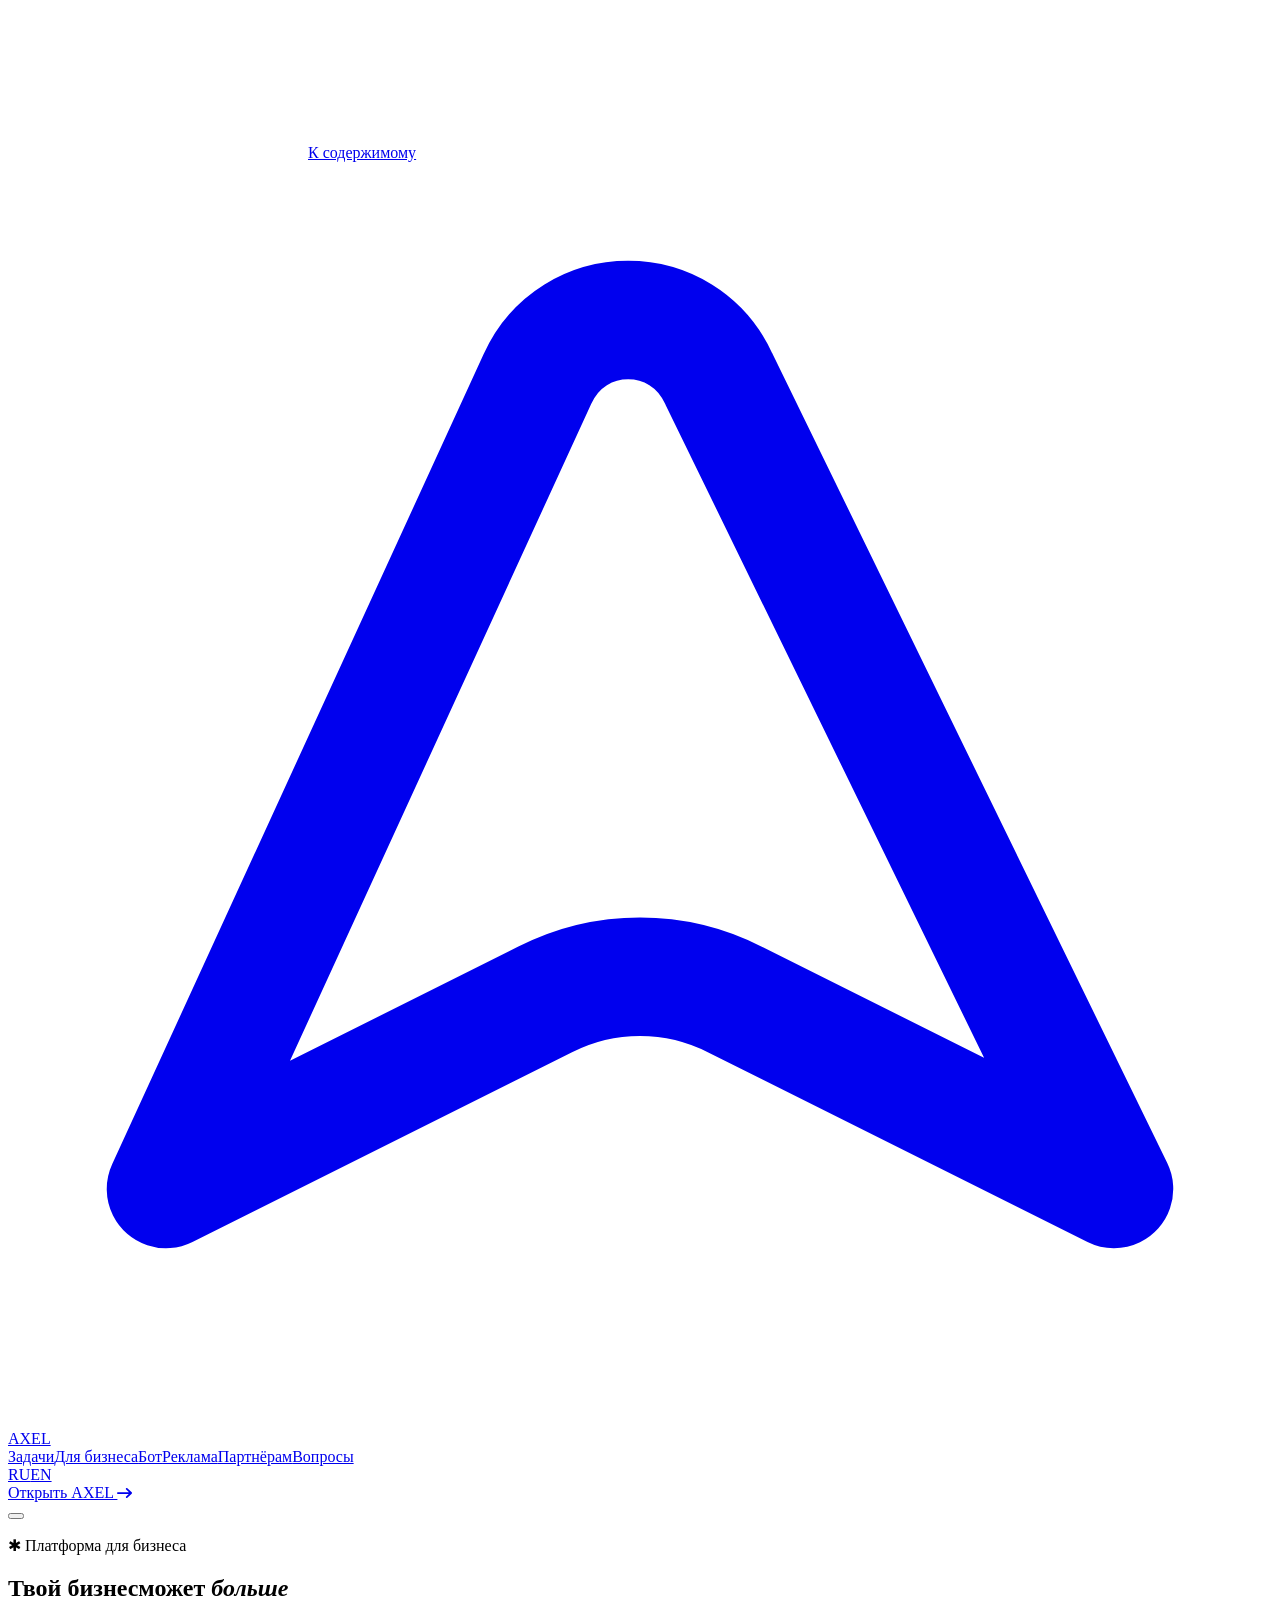
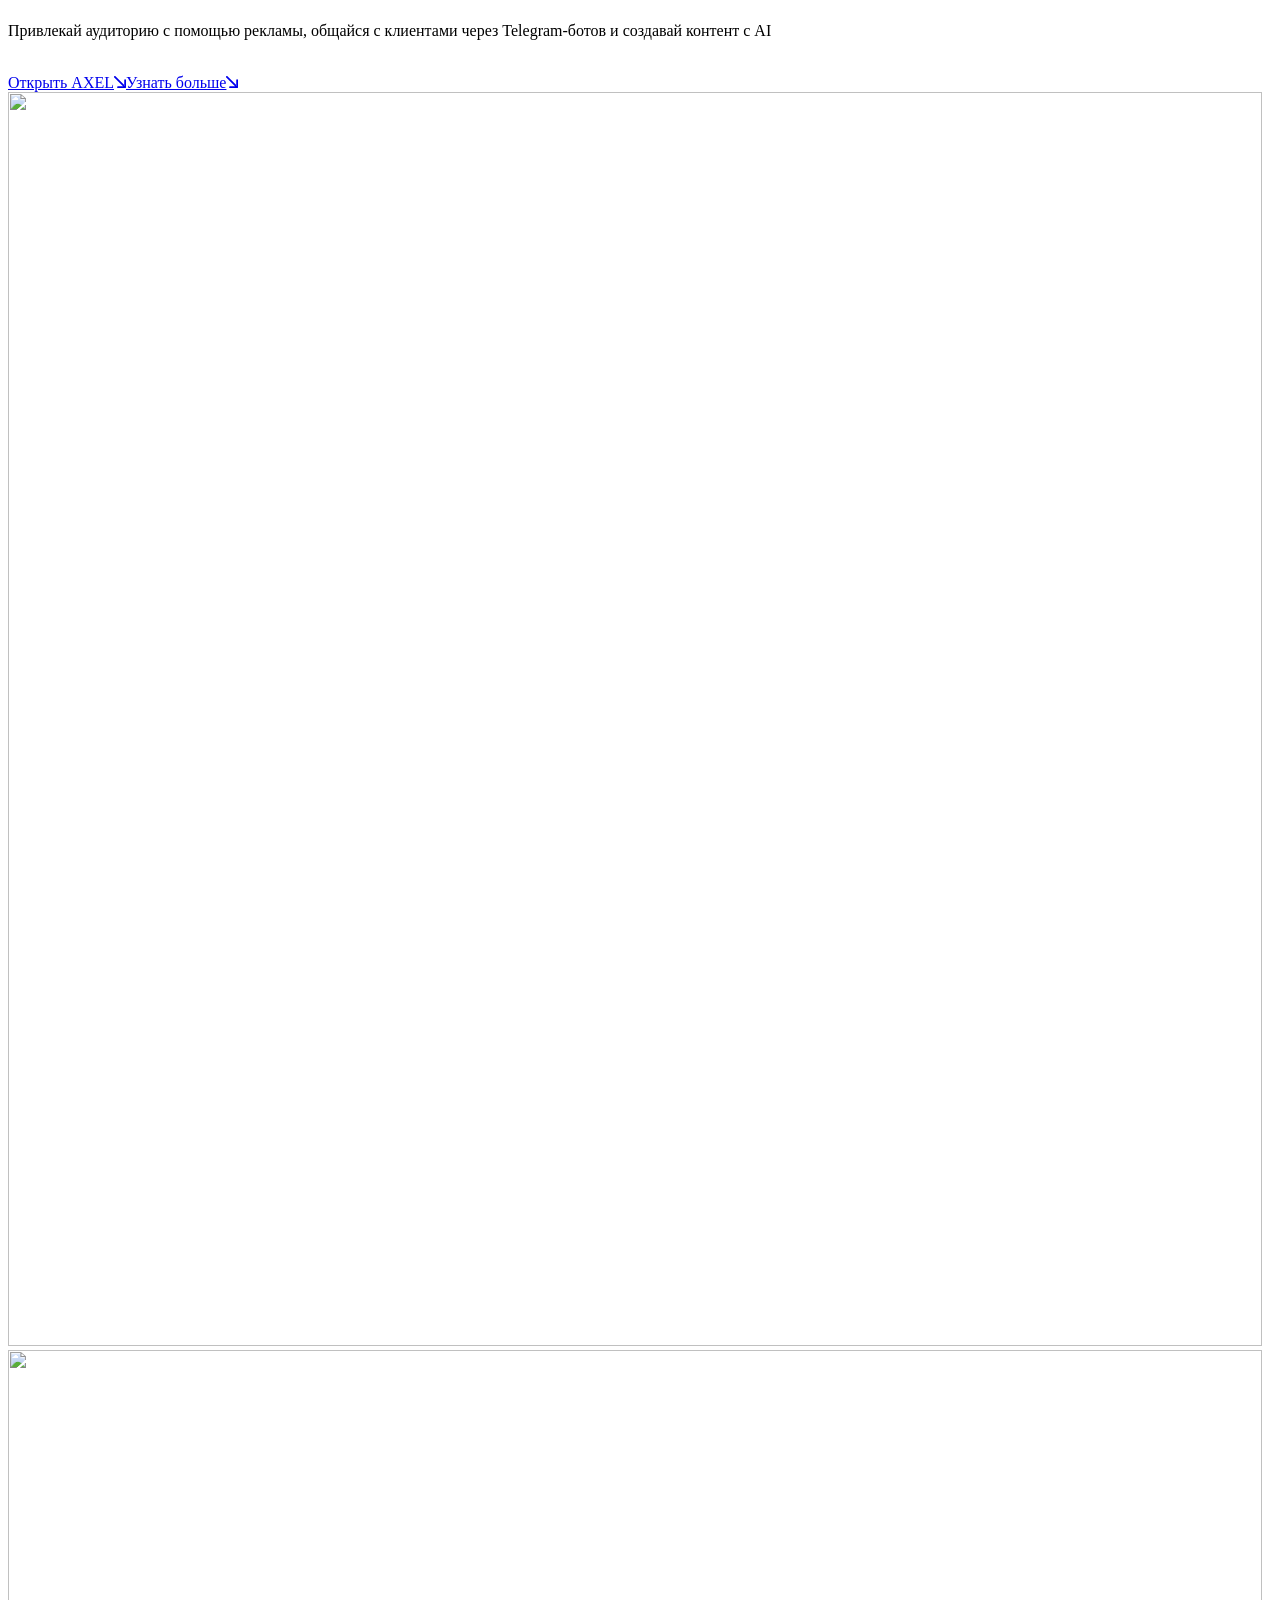
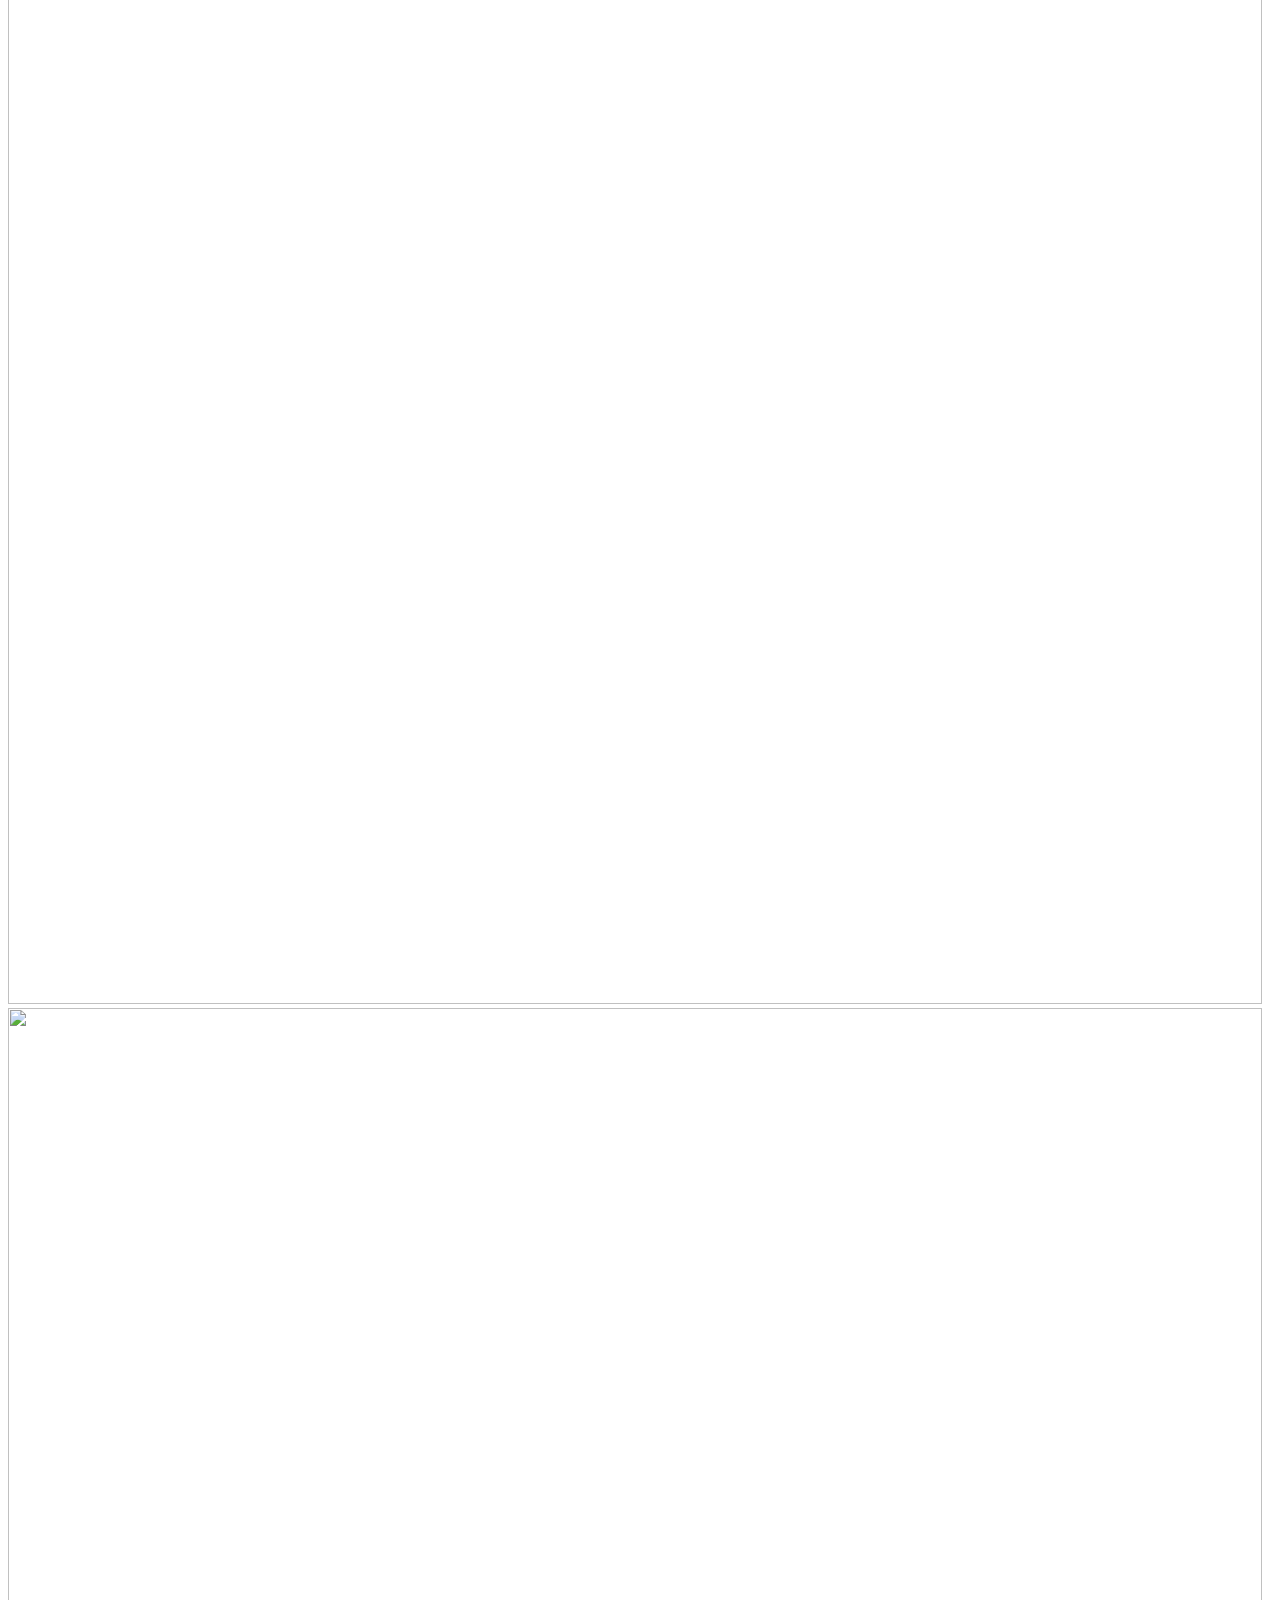
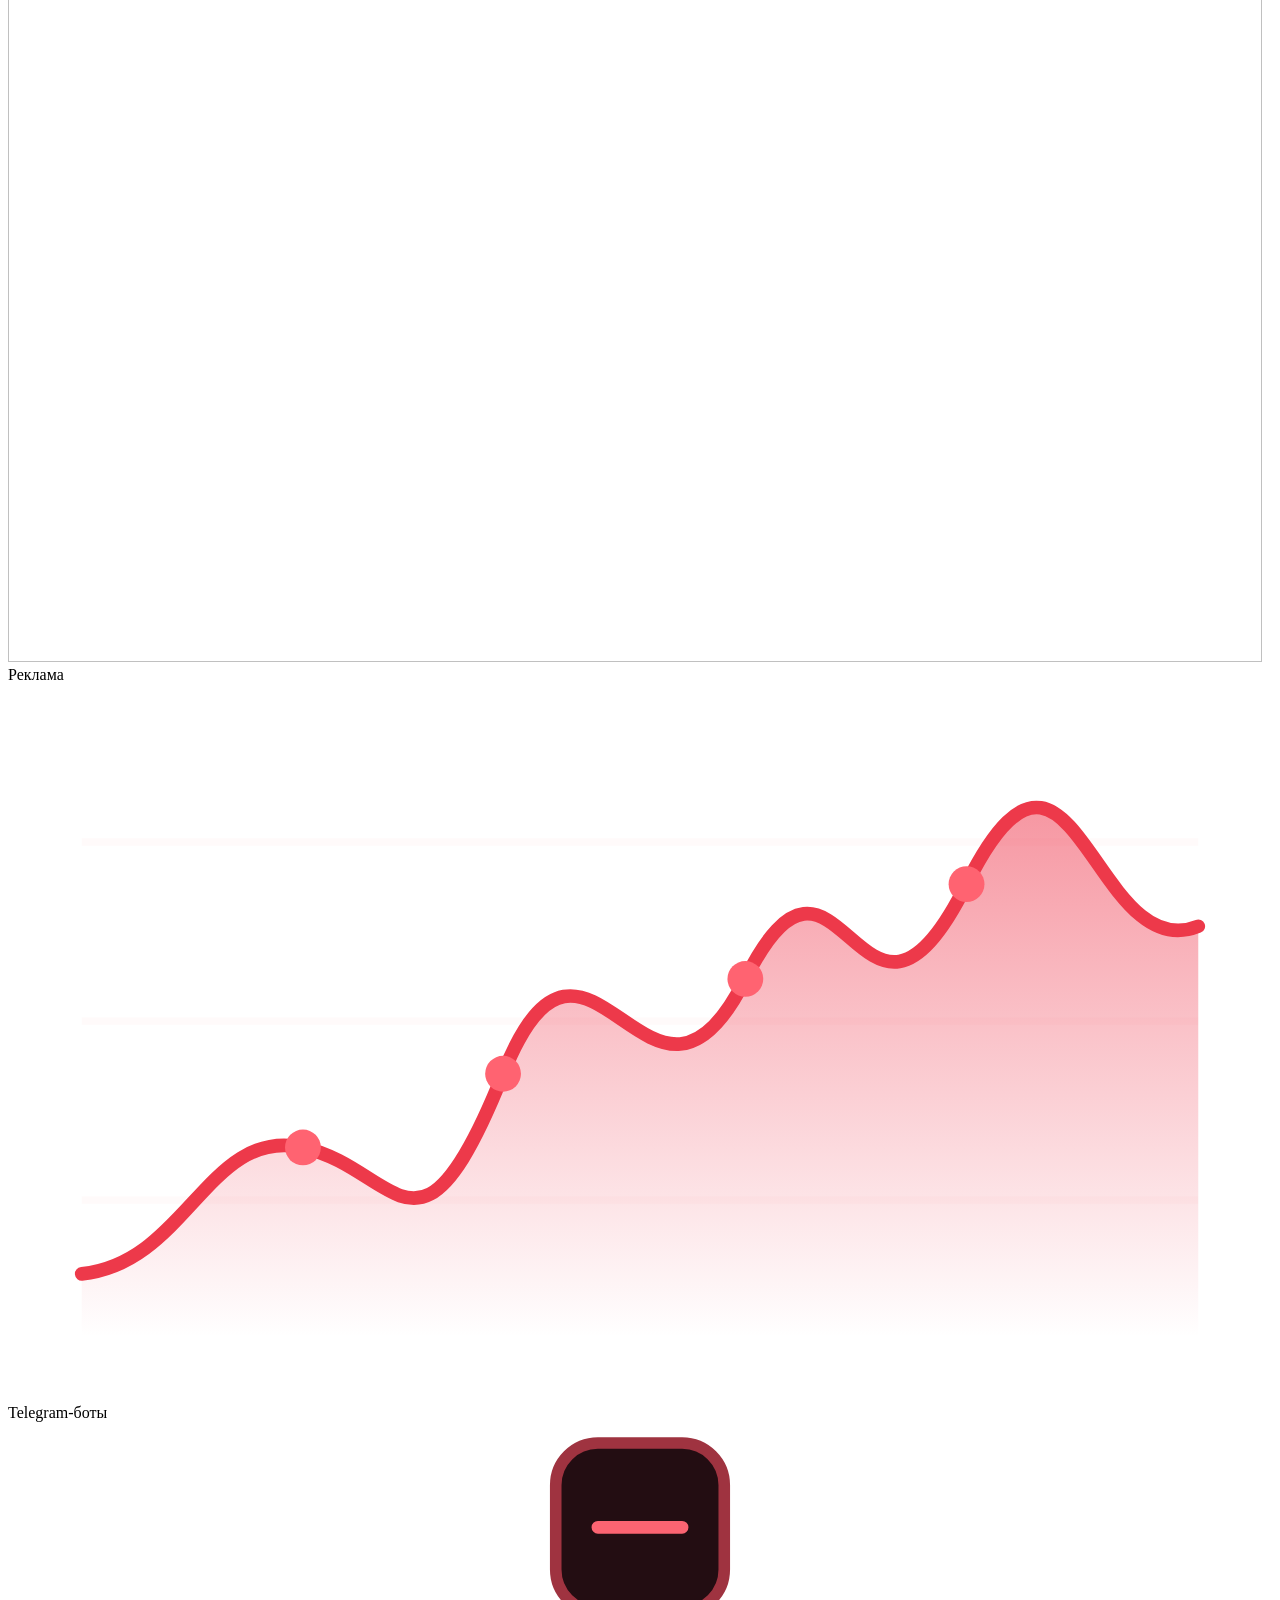
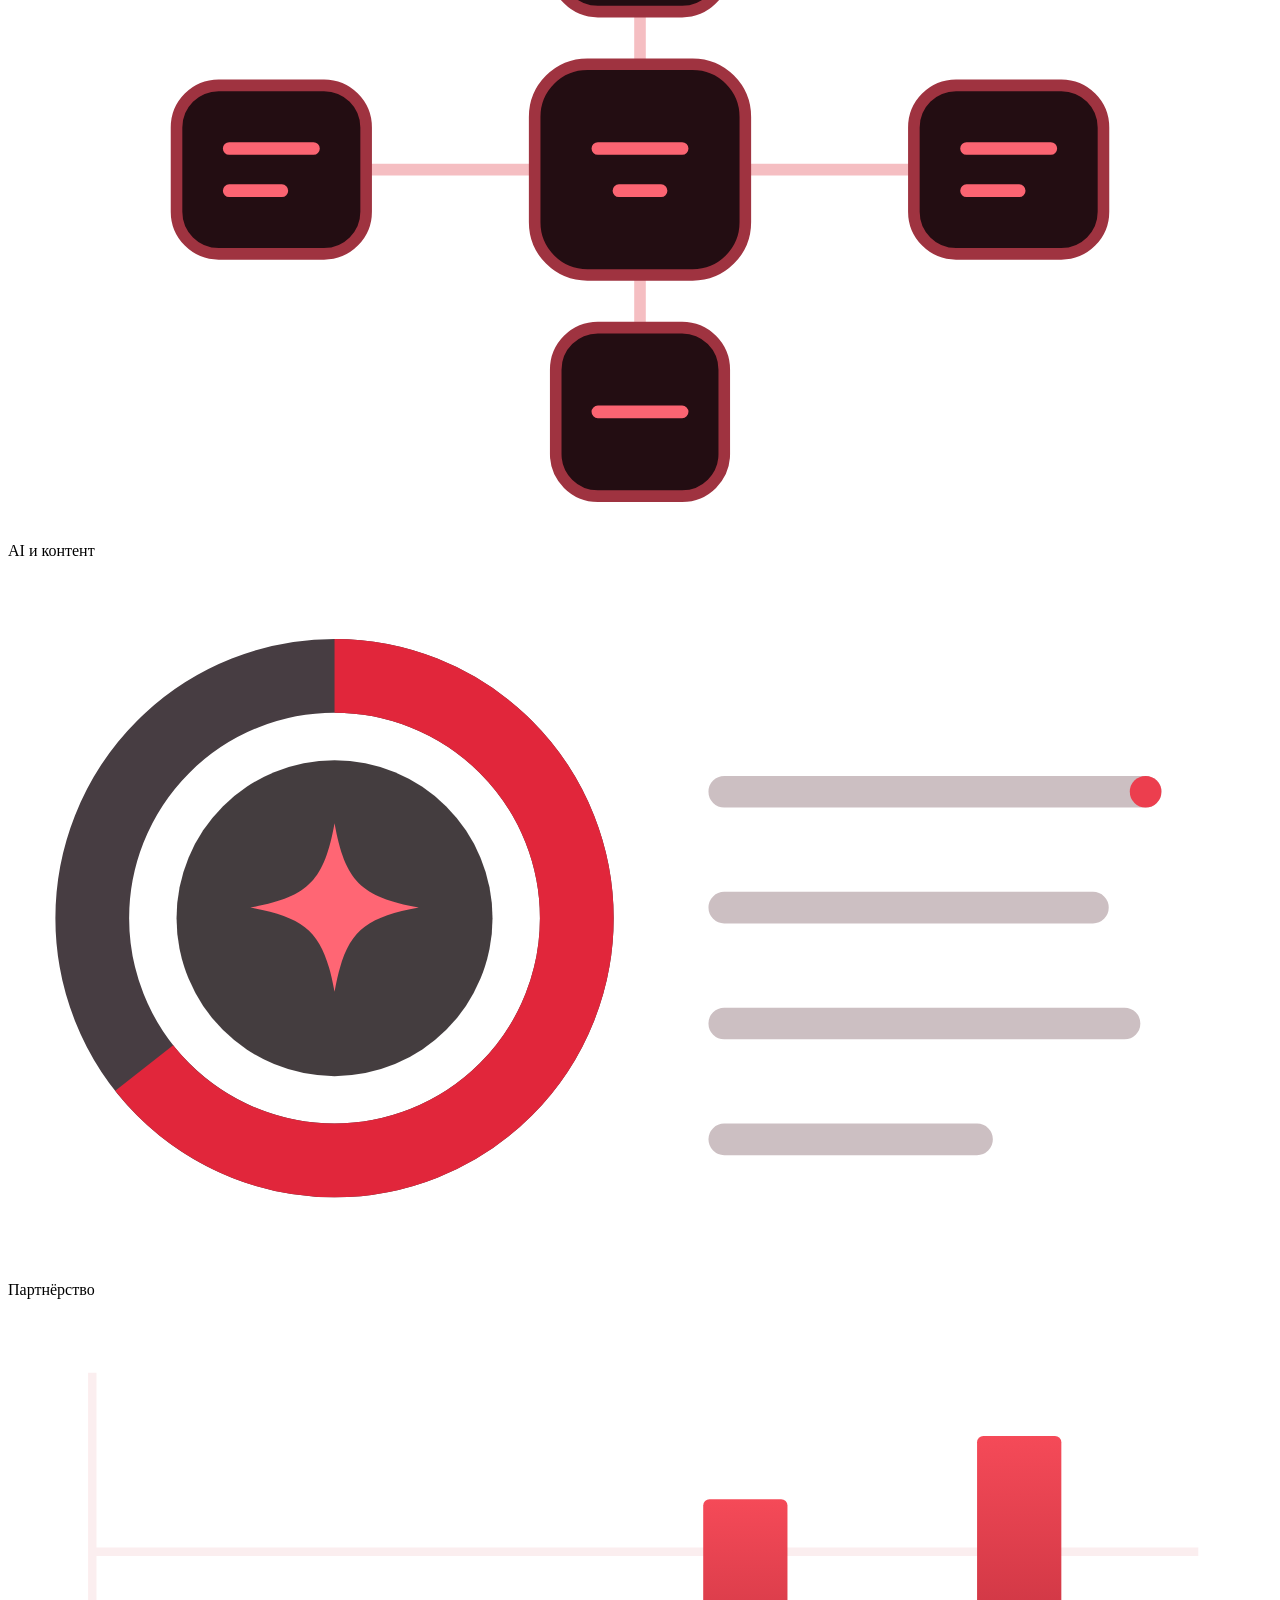
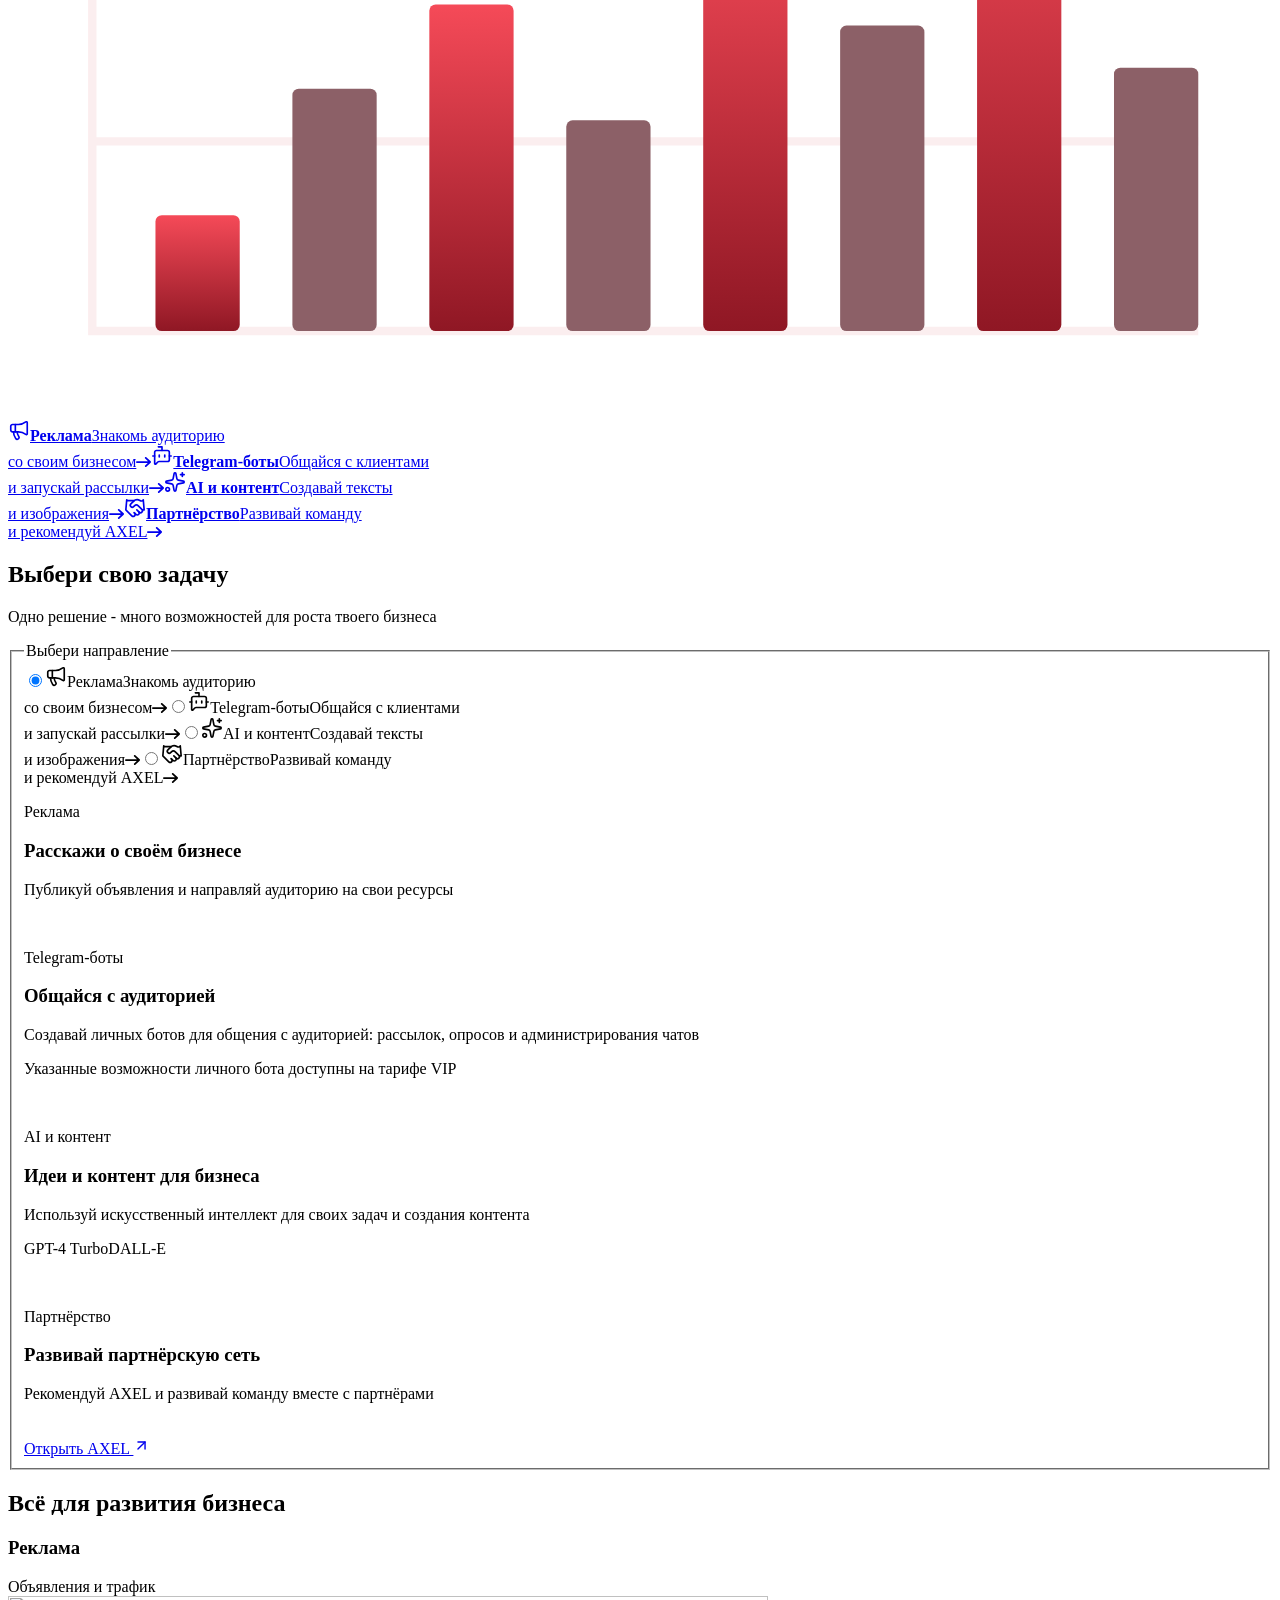
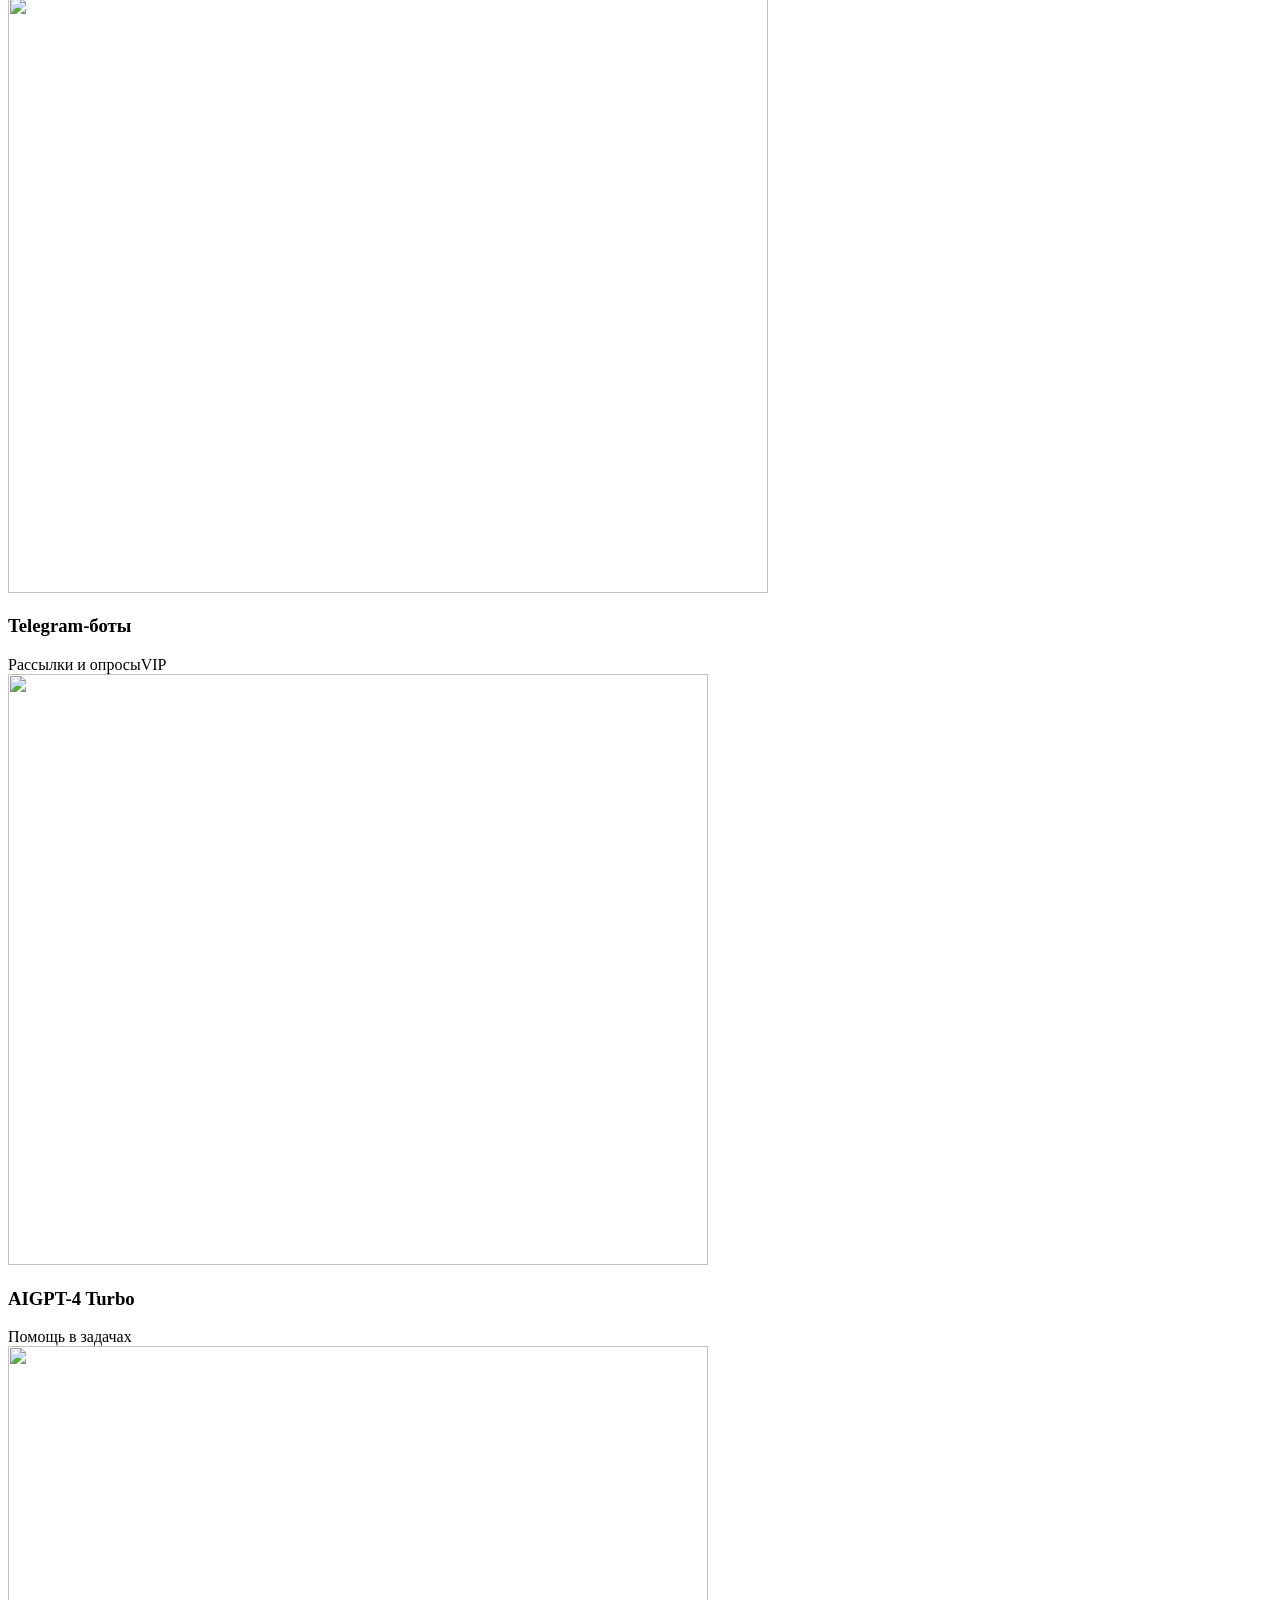
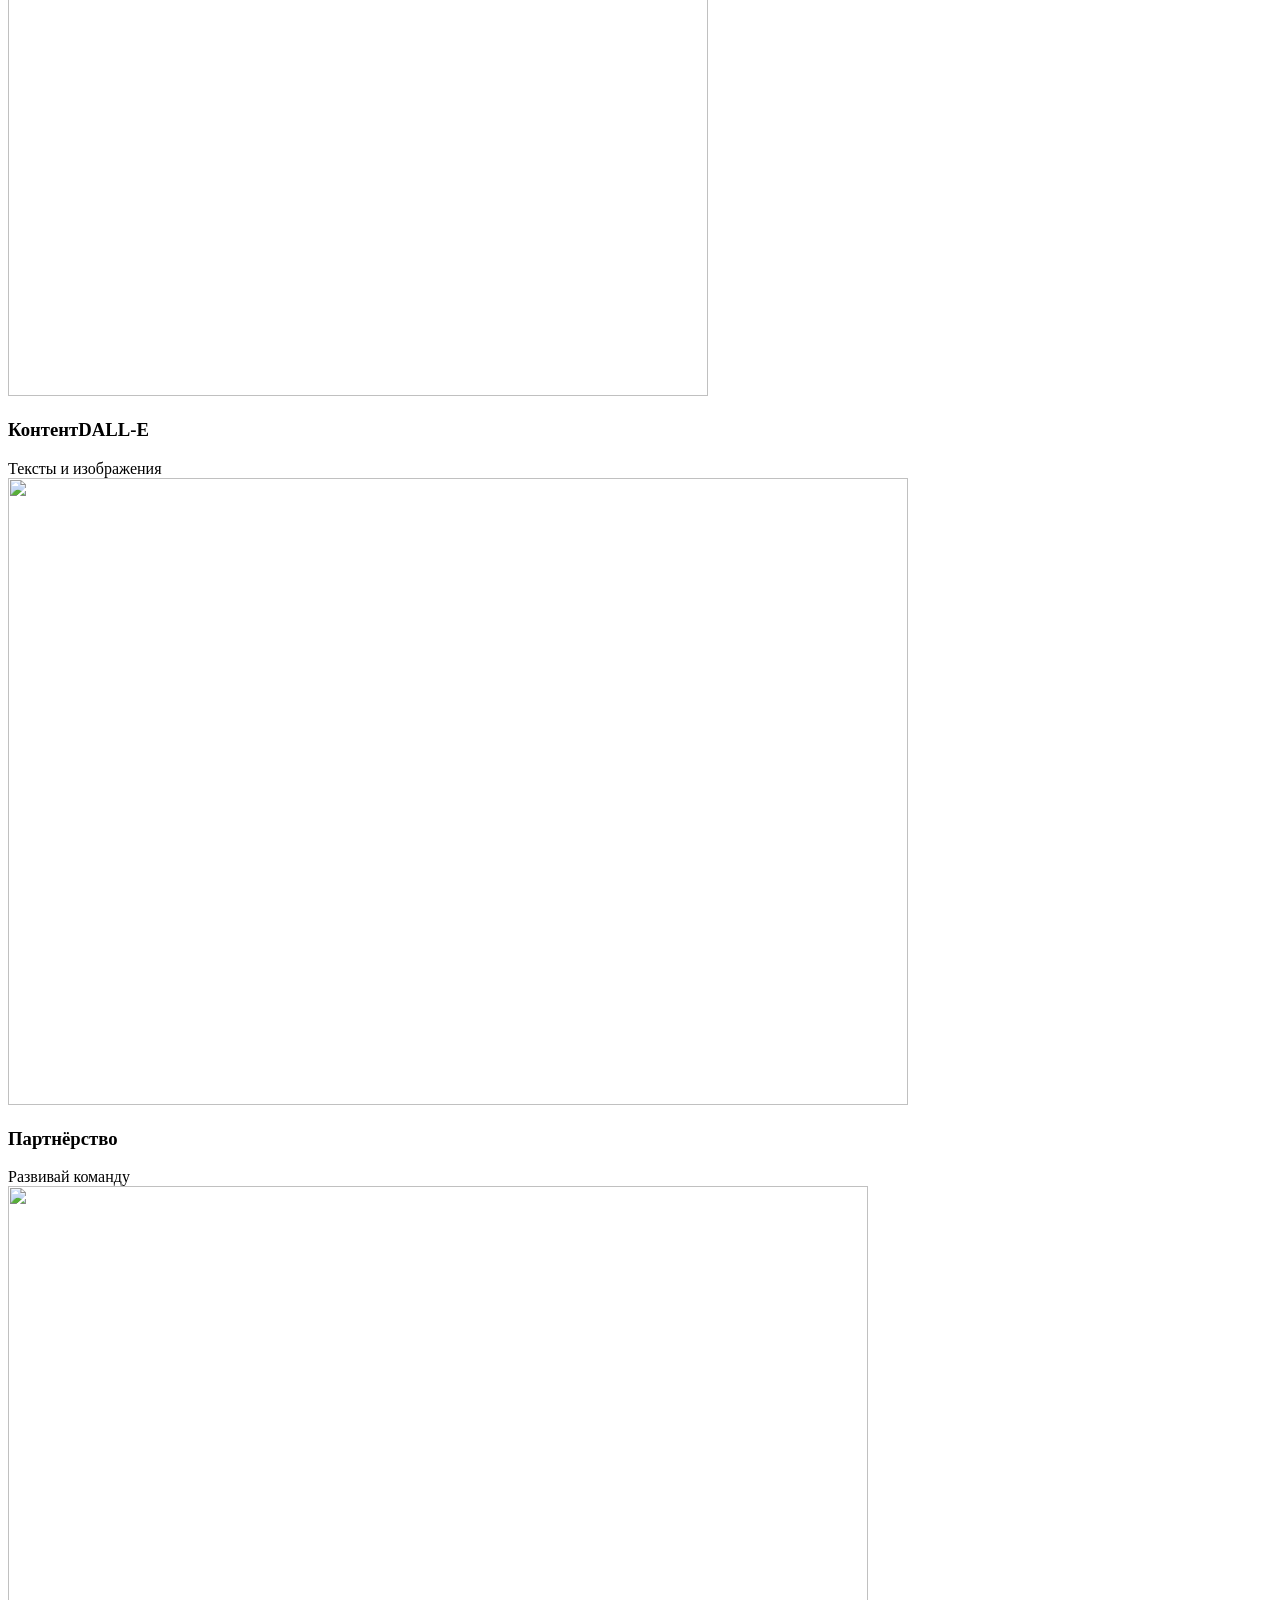
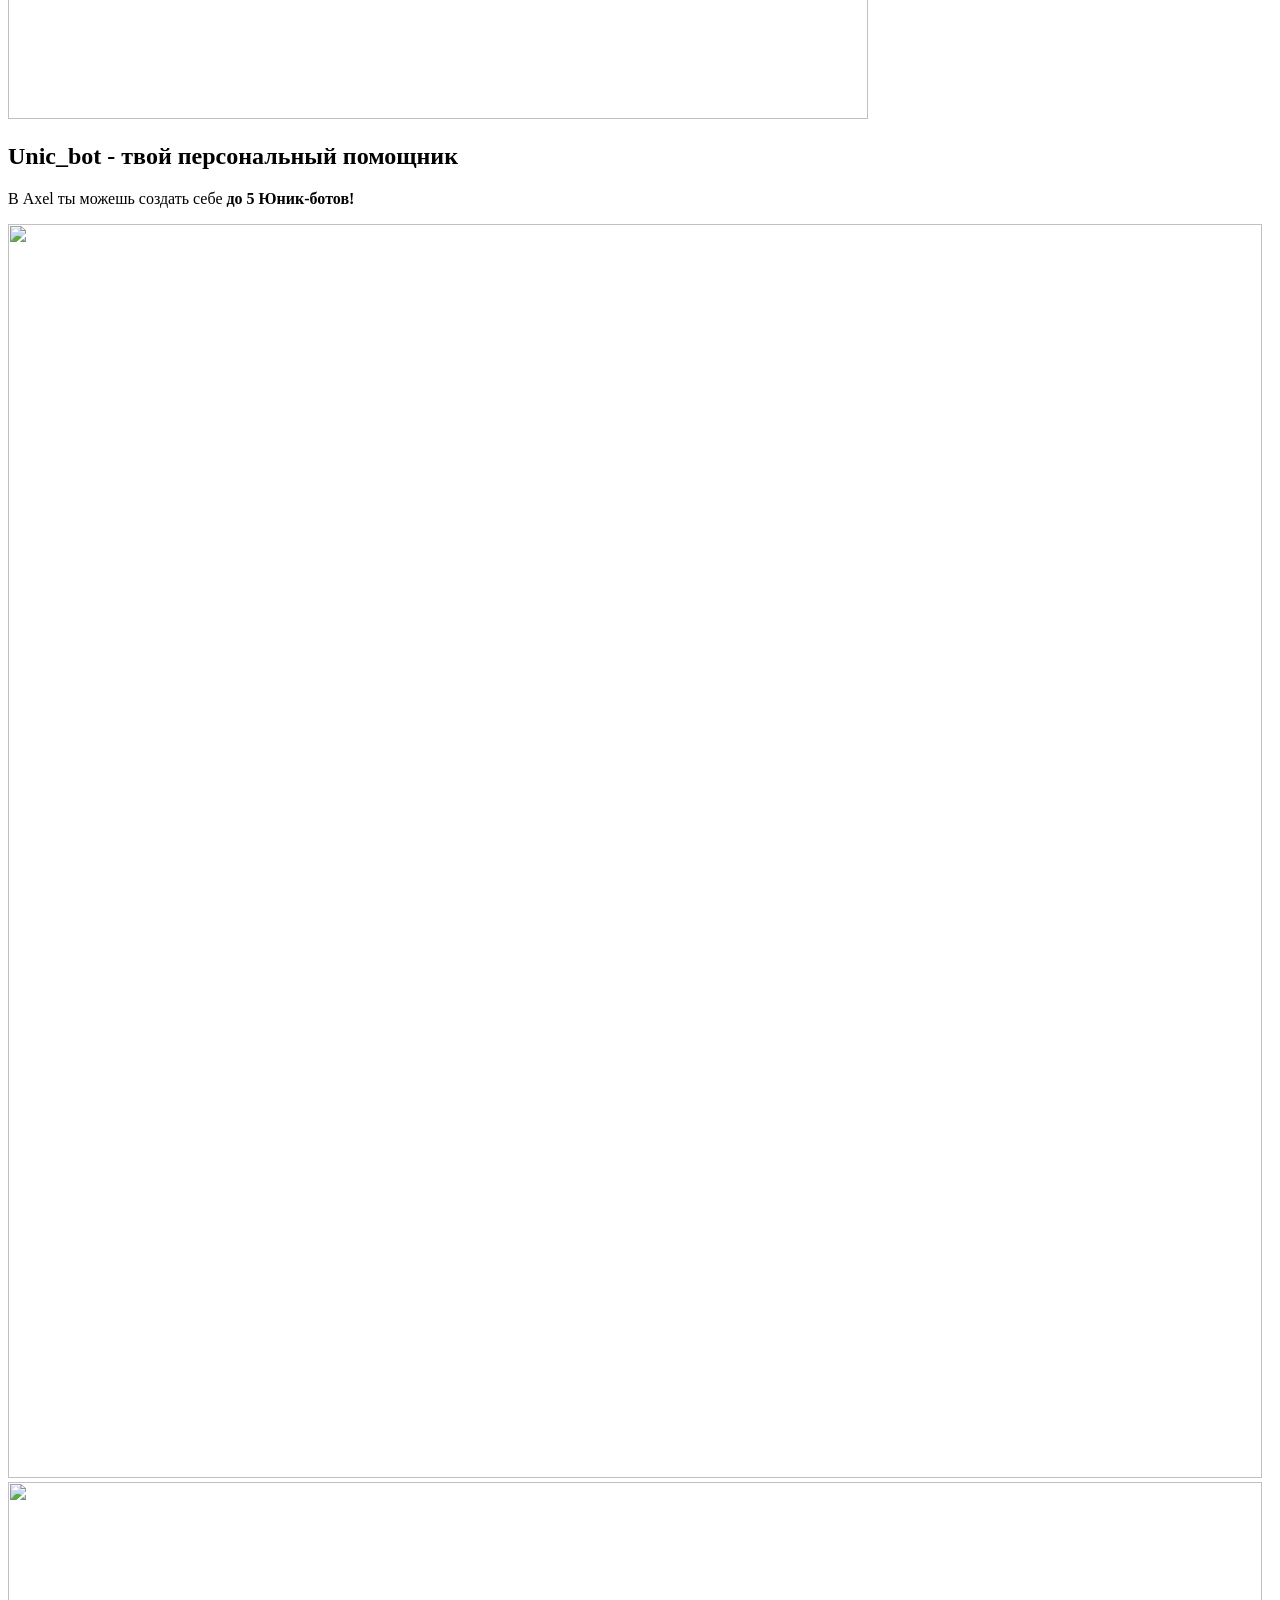
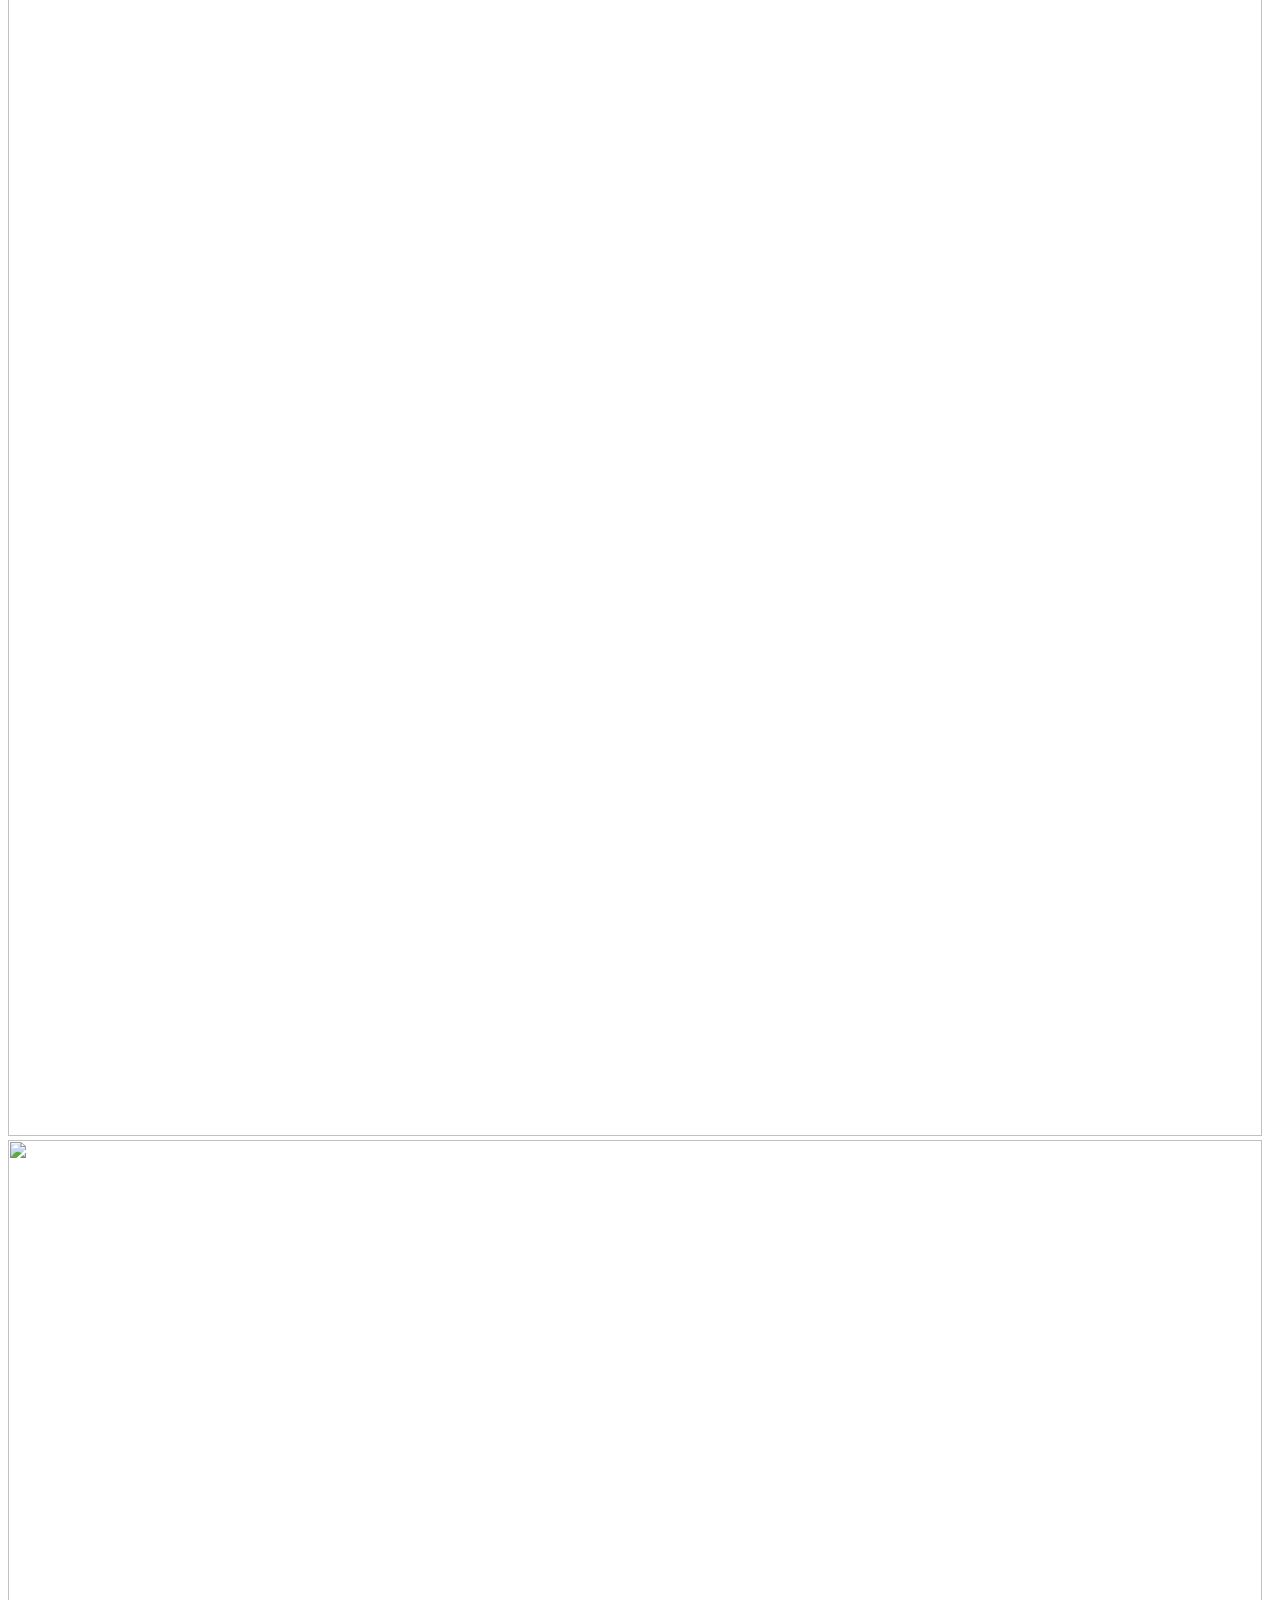
==== commit a5c3d39d: "Deploy a9db604 Source: https://github.com/devnos/axel-web-new/commit/a9db604cc2dee7b6aea2d7e4a84e681" ====
--- a/index.html
+++ b/index.html
@@ -1,31 +1,2 @@
-<!DOCTYPE html><html lang="ru"><head><meta charset="utf-8"><meta name="viewport" content="width=device-width, initial-scale=1"><meta name="theme-color" content="#07080b"><meta name="robots" content="noindex, nofollow"><meta name="axel-preview-commit" content="2ff7a74"><meta name="description" content="Реклама, Telegram-боты, AI и партнёрская сеть. Соедини инструменты для развития бизнеса в AXEL"><title>AXEL - реклама, боты и AI для бизнеса</title><link rel="canonical" href="https://devnos.github.io/axel-preview/"><link rel="alternate" hreflang="ru" href="https://devnos.github.io/axel-preview/"><link rel="alternate" hreflang="en" href="https://devnos.github.io/axel-preview/en/"><link rel="alternate" hreflang="x-default" href="https://devnos.github.io/axel-preview/"><meta property="og:type" content="website"><meta property="og:site_name" content="AXEL"><meta property="og:title" content="AXEL - реклама, боты и AI для бизнеса"><meta property="og:description" content="Реклама, Telegram-боты, AI и партнёрская сеть. Соедини инструменты для развития бизнеса в AXEL"><meta property="og:locale" content="ru_RU"><meta property="og:locale:alternate" content="en_US"><meta property="og:url" content="https://devnos.github.io/axel-preview/"><link rel="icon" href="/axel-preview/favicon.svg?v=red" type="image/svg+xml"><link rel="preload" href="/axel-preview/assets/fonts/Manrope.ttf" as="font" type="font/ttf" crossorigin><link rel="preload" href="/axel-preview/assets/fonts/Exo2.ttf" as="font" type="font/ttf" crossorigin><link rel="preload" href="/axel-preview/assets/art/robot-visor.png" as="image"><style>html.lenis,html.lenis body{height:auto}.lenis:not(.lenis-autoToggle).lenis-stopped{overflow:clip}.lenis [data-lenis-prevent],.lenis [data-lenis-prevent-wheel],.lenis [data-lenis-prevent-touch],.lenis [data-lenis-prevent-vertical],.lenis [data-lenis-prevent-horizontal]{overscroll-behavior:contain}.lenis.lenis-smooth iframe{pointer-events:none}.lenis.lenis-autoToggle{transition-behavior:allow-discrete;transition-property:overflow;transition-duration:1ms}
-</style><link rel="stylesheet" href="/axel-preview/_astro/Page.Cj6U4Lox.css"></head><body><canvas class="ambient-flow" aria-hidden="true"></canvas><a class="skip-link" href="#main">К&nbsp;содержимому</a><header class="site-header reference-header"><a class="reference-brand" href="#" aria-label="AXEL - главная"><svg class="brand-mark" viewBox="0 0 32 32" fill="none" aria-hidden="true"><path d="M4 26 13.4 5.5c.9-2 3.7-2 4.6 0L28 26l-9.6-4.8a5.3 5.3 0 0 0-4.8 0L4 26Z" stroke="currentColor" stroke-width="3" stroke-linecap="round" stroke-linejoin="round"></path></svg><span class="brand-word">AXEL</span></a><nav class="desktop-nav" aria-label="Основная навигация"><a href="#directions" data-spy="directions">Задачи</a><a href="#business" data-spy="business">Для&nbsp;бизнеса</a><a href="#unic-bot" data-spy="unic-bot">Бот</a><a href="#ads" data-spy="ads">Реклама</a><a href="#partner-program" data-spy="partner-program">Партнёрам</a><a href="#faq" data-spy="faq">Вопросы</a></nav><div class="header-end"><nav class="lang-switch" aria-label="Язык сайта" data-current="ru"><span class="lang-thumb" aria-hidden="true"></span><a class="lang-link is-current" href="/axel-preview/" hreflang="ru" lang="ru" title="Русский" aria-current="page" data-lang-link>RU</a><a class="lang-link" href="/axel-preview/en/" hreflang="en" lang="en" title="English" data-lang-link>EN</a></nav><a class="header-cta" href="https://t.me/Axel_VIP_bot?start=300005453" target="_blank" rel="noopener noreferrer">Открыть AXEL <span aria-hidden="true"><svg class="arrow-right" viewBox="0 0 15 10" width="15" height="10" fill="none" stroke="currentColor" stroke-width="1.75" stroke-linecap="round" stroke-linejoin="round" aria-hidden="true" focusable="false"><path d="M.875 5h13.25M9.75.875 14.125 5 9.75 9.125"></path></svg></span></a></div><button class="menu-toggle" aria-label="Открыть меню" data-label-open="Открыть меню" data-label-close="Закрыть меню" aria-expanded="false" aria-controls="mobile-nav"><span></span><span></span></button><nav id="mobile-nav" hidden aria-label="Мобильная навигация"><a href="#directions" data-spy="directions">Задачи</a><a href="#business" data-spy="business">Для&nbsp;бизнеса</a><a href="#unic-bot" data-spy="unic-bot">Бот</a><a href="#ads" data-spy="ads">Реклама</a><a href="#partner-program" data-spy="partner-program">Партнёрам</a><a href="#faq" data-spy="faq">Вопросы</a></nav></header><main id="main"><section class="hero reference-hero" aria-labelledby="hero-title"><div class="reference-main"><div class="reference-copy"><p class="reference-eyebrow"><span aria-hidden="true">✱</span> Платформа для&nbsp;бизнеса</p><h1 id="hero-title"><span class="hero-line">Твой бизнес</span><span class="hero-line">может <em class="heading-accent">больше</em></span></h1><p class="reference-description" id="about">Привлекай аудиторию с&nbsp;помощью рекламы, общайся с&nbsp;клиентами через Telegram-ботов и&nbsp;создавай контент с&nbsp;AI</p><svg class="button-filter" aria-hidden="true" width="0" height="0"><filter id="button-morph" x="-30%" y="-60%" width="160%" height="220%" color-interpolation-filters="sRGB"><feGaussianBlur in="SourceGraphic" stdDeviation="3" result="blur"></feGaussianBlur><feColorMatrix in="blur" type="matrix" values="1 0 0 0 0  0 1 0 0 0  0 0 1 0 0  0 0 0 18 -7"></feColorMatrix></filter></svg><div class="reference-actions"><a class="reference-button primary" href="https://t.me/Axel_VIP_bot?start=300005453" target="_blank" rel="noopener noreferrer"><span class="button-shapes" aria-hidden="true"></span><span class="button-label">Открыть AXEL</span><span class="button-arrow" aria-hidden="true"><svg class="button-arrow-icon arrow-diag" viewBox="0 0 12 12" width="12" height="12" fill="none" stroke="currentColor" stroke-width="1.75" stroke-linecap="round" stroke-linejoin="round" aria-hidden="true" focusable="false"><path d="M.875.875 11.125 11.125M11.125 4v7.125H4"></path></svg></span></a><a class="reference-button secondary" href="https://t.me/traffik_systembot" target="_blank" rel="noopener noreferrer"><span class="button-shapes" aria-hidden="true"></span><span class="button-label">Узнать больше</span><span class="button-arrow" aria-hidden="true"><svg class="button-arrow-icon arrow-diag" viewBox="0 0 12 12" width="12" height="12" fill="none" stroke="currentColor" stroke-width="1.75" stroke-linecap="round" stroke-linejoin="round" aria-hidden="true" focusable="false"><path d="M.875.875 11.125 11.125M11.125 4v7.125H4"></path></svg></span></a></div></div><div class="reference-art" aria-hidden="true"><div class="hologram-halo"></div><div class="projection-rays"></div><div class="platform-base"></div><img draggable="false" class="hero-photo" src="/axel-preview/assets/art/robot-visor.png" alt="" width="1254" height="1254" fetchpriority="high"><div class="robot-eyes" data-robot-eyes data-rest-x="0" aria-hidden="true"><div class="robot-eyes-gaze"><img draggable="false" class="robot-eye robot-eye-left" src="/axel-preview/assets/art/robot-eye-left.png" alt="" width="1254" height="1254" decoding="async"><img draggable="false" class="robot-eye robot-eye-right" src="/axel-preview/assets/art/robot-eye-right.png" alt="" width="1254" height="1254" decoding="async"></div></div><script type="module">var e=window.matchMedia(`(prefers-reduced-motion: reduce)`),t=window.matchMedia(`(hover: hover) and (pointer: fine)`);for(let n of document.querySelectorAll(`[data-robot-eyes]`))if(!e.matches){let r=n.querySelector(`.robot-eyes-gaze`),i=Number(n.dataset.restX)||0,a=n.dataset.mirror?-1:1,o=i?Math.max(-1.6,i-1.2):-1.6,s=1.6,c=.8,l=(e,t)=>e+Math.random()*(t-e),u=0,d=0,f=0,p=0,m=!1,h=!0,g=(e,t,n=450)=>{e=Math.max(o,Math.min(s,e)),r.style.setProperty(`--look-ms`,`${n}ms`),r.style.setProperty(`--look-x`,(e*a).toFixed(3)),r.style.setProperty(`--look-y`,t.toFixed(3))},_=e=>{n.classList.remove(`is-blinking`),n.offsetWidth,n.classList.add(`is-blinking`),e&&(u=window.setTimeout(()=>_(!1),260))};n.addEventListener(`animationend`,e=>{e.animationName===`robot-blink`&&n.classList.remove(`is-blinking`)});let v=()=>{u=window.setTimeout(()=>{m&&(_(Math.random()<.2),v())},l(2500,6e3))},y=()=>{d=window.setTimeout(()=>{m&&(Date.now()>f&&(Math.random()<.35?g(i,0,500):g(l(o,s),l(-1,c),l(350,600)),Math.random()<.15&&_(!1)),y())},l(1400,3800))},b=e=>{!p&&m&&(p=requestAnimationFrame(()=>{p=0;let t=n.getBoundingClientRect(),r=t.left+t.width*.5,a=t.top+t.height*.38,l=(e.clientX-r)/(window.innerWidth*.5),u=(e.clientY-a)/(window.innerHeight*.5),d=e=>Math.max(-1,Math.min(1,e)),m=d(l),h=d(u);g(i+m*(m<0?i-o:s-i),h*(h<0?1:c),300),f=Date.now()+2500}))},x=()=>{m||!h||document.hidden||(m=!0,v(),y(),t.matches&&window.addEventListener(`pointermove`,b,{passive:!0}))},S=()=>{m=!1,window.clearTimeout(u),window.clearTimeout(d),window.removeEventListener(`pointermove`,b)};new IntersectionObserver(([e])=>{h=e.isIntersecting,h?x():S()}).observe(n),document.addEventListener(`visibilitychange`,()=>document.hidden?S():x()),e.addEventListener(`change`,()=>{e.matches&&(S(),g(i,0,0))})}</script><div class="robot-reflection"></div><div class="art-panel panel-chart"><span>Реклама</span><svg class="panel-visual" viewBox="0 0 120 68" fill="none" aria-hidden="true"><defs><linearGradient id="ad-graph-fill" x1="0" y1="0" x2="0" y2="1"><stop stop-color="#ed263d" stop-opacity=".48"></stop><stop offset="1" stop-color="#ed263d" stop-opacity="0"></stop></linearGradient></defs><path d="M7 15h106M7 32h106M7 49h106" stroke="#ffb0b8" stroke-opacity=".07" stroke-width=".7"></path><g class="ad-motion"><path d="M7 56 C17 55 19 42 28 44 S39 57 47 37 S61 46 70 28 S81 39 91 19 S103 27 113 23 L113 62H7Z" fill="url(#ad-graph-fill)"></path><path d="M7 56 C17 55 19 42 28 44 S39 57 47 37 S61 46 70 28 S81 39 91 19 S103 27 113 23" class="ad-curve" pathLength="1" stroke="#ed394a" stroke-width="1.3" stroke-linecap="round"></path><g class="data-glow" fill="#ff6371"><circle cx="28" cy="44" r="1.7"></circle><circle cx="47" cy="37" r="1.7"></circle><circle cx="70" cy="28" r="1.7"></circle><circle cx="91" cy="19" r="1.7"></circle></g></g></svg></div><div class="art-panel panel-network"><span>Telegram-боты</span><svg class="panel-visual" viewBox="0 0 120 68" fill="none" aria-hidden="true"><path d="M60 18v5M60 43v5M34 33h16M70 33h16" stroke="#ed8991" stroke-opacity=".55" stroke-width="1.1"></path><g stroke="#9f3340" stroke-width="1.1" fill="#230d12"><rect x="50" y="23" width="20" height="20" rx="5"></rect><rect x="52" y="2" width="16" height="16" rx="4"></rect><rect x="16" y="25" width="18" height="16" rx="4"></rect><rect x="86" y="25" width="18" height="16" rx="4"></rect><rect x="52" y="48" width="16" height="16" rx="4"></rect></g><g class="data-glow" stroke="#fb6472" stroke-width="1.2" stroke-linecap="round"><path d="M56 31h8 M58 35h4 M56 10h8 M21 31h8 M21 35h5 M91 31h8 M91 35h5 M56 56h8"></path></g></svg></div><div class="art-panel panel-ring"><span>AI и&nbsp;контент</span><svg class="panel-visual" viewBox="0 0 120 68" fill="none" aria-hidden="true"><circle cx="31" cy="34" r="23" stroke="#473d42" stroke-width="7"></circle><circle class="ai-ring" cx="31" cy="34" r="23" stroke="#e1263b" stroke-width="7" stroke-dasharray="93 52" stroke-linecap="butt" transform="rotate(-90 31 34)"></circle><circle cx="31" cy="34" r="15" fill="#160d10" fill-opacity=".8"></circle><path class="ai-spark" d="M31 25c1 5.5 2.5 7 8 8-5.5 1-7 2.5-8 8-1-5.5-2.5-7-8-8 5.5-1 7-2.5 8-8Z" fill="#ff6674"></path><path d="M68 22h40M68 33h35M68 44h38M68 55h24" stroke="#8f7278" stroke-opacity=".45" stroke-width="3" stroke-linecap="round"></path><circle cx="108" cy="22" r="1.5" fill="#ec3e4e"></circle></svg></div><div class="art-panel panel-bars"><span>Партнёр&shy;ство</span><svg class="panel-visual" viewBox="0 0 120 68" fill="none" aria-hidden="true"><defs><linearGradient id="bar-fill" x1="0" y1="0" x2="0" y2="1"><stop stop-color="#f54a58"></stop><stop offset="1" stop-color="#8f1724"></stop></linearGradient></defs><path d="M8 7v53h105M8 24h105M8 42h105" stroke="#e5a3a7" stroke-opacity=".18" stroke-width=".8"></path><g class="data-bars"><rect x="14" y="49" width="8" height="11" rx=".6" fill="url(#bar-fill)"></rect><rect x="27" y="37" width="8" height="23" rx=".6" fill="#8c6067"></rect><rect x="40" y="29" width="8" height="31" rx=".6" fill="url(#bar-fill)"></rect><rect x="53" y="40" width="8" height="20" rx=".6" fill="#8c6067"></rect><rect x="66" y="19" width="8" height="41" rx=".6" fill="url(#bar-fill)"></rect><rect x="79" y="31" width="8" height="29" rx=".6" fill="#8c6067"></rect><rect x="92" y="13" width="8" height="47" rx=".6" fill="url(#bar-fill)"></rect><rect x="105" y="35" width="8" height="25" rx=".6" fill="#8c6067"></rect></g></svg></div></div></div><div class="reference-cards" id="tools" aria-label="Возможности AXEL"><a class="reference-card" href="#directions" aria-label="Реклама: перейти к следующему разделу" data-reveal style="--reveal-delay:0s"><span class="card-icon" aria-hidden="true"><svg xmlns="http://www.w3.org/2000/svg" width="22" height="22" viewBox="0 0 24 24" fill="none" stroke="currentColor" stroke-width="1.8" stroke-linecap="round" stroke-linejoin="round" class="lucide lucide-megaphone" aria-hidden="true"><path d="M11 6a13 13 0 0 0 8.4-2.8A1 1 0 0 1 21 4v12a1 1 0 0 1-1.6.8A13 13 0 0 0 11 14H5a2 2 0 0 1-2-2V8a2 2 0 0 1 2-2z"></path><path d="M6 14a12 12 0 0 0 2.4 7.2 2 2 0 0 0 3.2-2.4A8 8 0 0 1 10 14"></path><path d="M8 6v8"></path></svg></span><strong>Реклама</strong><span>Знакомь аудиторию<br>со&nbsp;своим бизнесом</span><i aria-hidden="true"><svg class="arrow-right" viewBox="0 0 15 10" width="15" height="10" fill="none" stroke="currentColor" stroke-width="1.75" stroke-linecap="round" stroke-linejoin="round" aria-hidden="true" focusable="false"><path d="M.875 5h13.25M9.75.875 14.125 5 9.75 9.125"></path></svg></i></a><a class="reference-card" href="#directions" aria-label="Telegram-боты: перейти к следующему разделу" data-reveal style="--reveal-delay:.06s"><span class="card-icon" aria-hidden="true"><svg xmlns="http://www.w3.org/2000/svg" width="22" height="22" viewBox="0 0 24 24" fill="none" stroke="currentColor" stroke-width="1.8" stroke-linecap="round" stroke-linejoin="round" class="lucide lucide-bot-message-square" aria-hidden="true"><path d="M12 6V2H8"></path><path d="M15 11v2"></path><path d="M2 12h2"></path><path d="M20 12h2"></path><path d="M20 16a2 2 0 0 1-2 2H8.828a2 2 0 0 0-1.414.586l-2.202 2.202A.71.71 0 0 1 4 20.286V8a2 2 0 0 1 2-2h12a2 2 0 0 1 2 2z"></path><path d="M9 11v2"></path></svg></span><strong>Telegram-боты</strong><span>Общайся с&nbsp;клиентами<br>и&nbsp;запускай рассылки</span><i aria-hidden="true"><svg class="arrow-right" viewBox="0 0 15 10" width="15" height="10" fill="none" stroke="currentColor" stroke-width="1.75" stroke-linecap="round" stroke-linejoin="round" aria-hidden="true" focusable="false"><path d="M.875 5h13.25M9.75.875 14.125 5 9.75 9.125"></path></svg></i></a><a class="reference-card" href="#directions" aria-label="AI и контент: перейти к следующему разделу" data-reveal style="--reveal-delay:.12s" id="studio"><span class="card-icon" aria-hidden="true"><svg xmlns="http://www.w3.org/2000/svg" width="22" height="22" viewBox="0 0 24 24" fill="none" stroke="currentColor" stroke-width="1.8" stroke-linecap="round" stroke-linejoin="round" class="lucide lucide-sparkles lucide-stars" aria-hidden="true"><path d="M11.017 2.814a1 1 0 0 1 1.966 0l1.051 5.558a2 2 0 0 0 1.594 1.594l5.558 1.051a1 1 0 0 1 0 1.966l-5.558 1.051a2 2 0 0 0-1.594 1.594l-1.051 5.558a1 1 0 0 1-1.966 0l-1.051-5.558a2 2 0 0 0-1.594-1.594l-5.558-1.051a1 1 0 0 1 0-1.966l5.558-1.051a2 2 0 0 0 1.594-1.594z"></path><path d="M20 2v4"></path><path d="M22 4h-4"></path><circle cx="4" cy="20" r="2"></circle></svg></span><strong>AI и&nbsp;контент</strong><span>Создавай тексты<br>и&nbsp;изображения</span><i aria-hidden="true"><svg class="arrow-right" viewBox="0 0 15 10" width="15" height="10" fill="none" stroke="currentColor" stroke-width="1.75" stroke-linecap="round" stroke-linejoin="round" aria-hidden="true" focusable="false"><path d="M.875 5h13.25M9.75.875 14.125 5 9.75 9.125"></path></svg></i></a><a class="reference-card" href="#directions" aria-label="Партнёрство: перейти к следующему разделу" data-reveal style="--reveal-delay:.18s" id="partners"><span class="card-icon" aria-hidden="true"><svg xmlns="http://www.w3.org/2000/svg" width="22" height="22" viewBox="0 0 24 24" fill="none" stroke="currentColor" stroke-width="1.8" stroke-linecap="round" stroke-linejoin="round" class="lucide lucide-handshake" aria-hidden="true"><path d="m11 17 2 2a1 1 0 1 0 3-3"></path><path d="m14 14 2.5 2.5a1 1 0 1 0 3-3l-3.88-3.88a3 3 0 0 0-4.24 0l-.88.88a1 1 0 1 1-3-3l2.81-2.81a5.79 5.79 0 0 1 7.06-.87l.47.28a2 2 0 0 0 1.42.25L21 4"></path><path d="m21 3 1 11h-2"></path><path d="M3 3 2 14l6.5 6.5a1 1 0 1 0 3-3"></path><path d="M3 4h8"></path></svg></span><strong>Партнёрство</strong><span>Развивай команду<br>и&nbsp;рекомендуй AXEL</span><i aria-hidden="true"><svg class="arrow-right" viewBox="0 0 15 10" width="15" height="10" fill="none" stroke="currentColor" stroke-width="1.75" stroke-linecap="round" stroke-linejoin="round" aria-hidden="true" focusable="false"><path d="M.875 5h13.25M9.75.875 14.125 5 9.75 9.125"></path></svg></i></a></div></section><div class="section-divider" aria-hidden="true"></div><section class="feature-section" id="directions" aria-labelledby="directions-title"><div class="feature-section-inner"><div class="feature-heading"><h2 id="directions-title" data-reveal>Выбери свою <span class="heading-accent">задачу</span></h2><p data-reveal style="--reveal-delay:.06s">Одно решение - много возможностей для&nbsp;роста твоего бизнеса</p></div><fieldset class="feature-selector"><legend class="feature-visually-hidden">Выбери направление</legend><input class="feature-choice" type="radio" name="direction" id="direction-ad" checked><label class="feature-option" for="direction-ad" data-reveal style="--reveal-delay:0s"><span class="feature-option-surface" aria-hidden="true"></span><span class="feature-option-icon" aria-hidden="true"><svg xmlns="http://www.w3.org/2000/svg" width="22" height="22" viewBox="0 0 24 24" fill="none" stroke="currentColor" stroke-width="1.8" stroke-linecap="round" stroke-linejoin="round" class="lucide lucide-megaphone" aria-hidden="true"><path d="M11 6a13 13 0 0 0 8.4-2.8A1 1 0 0 1 21 4v12a1 1 0 0 1-1.6.8A13 13 0 0 0 11 14H5a2 2 0 0 1-2-2V8a2 2 0 0 1 2-2z"></path><path d="M6 14a12 12 0 0 0 2.4 7.2 2 2 0 0 0 3.2-2.4A8 8 0 0 1 10 14"></path><path d="M8 6v8"></path></svg></span><span class="feature-option-copy"><span class="feature-option-name">Реклама</span><span class="feature-option-description">Знакомь аудиторию&#32;<br>со&nbsp;своим бизнесом</span></span><span class="feature-option-arrow" aria-hidden="true"><svg class="arrow-right" viewBox="0 0 15 10" width="15" height="10" fill="none" stroke="currentColor" stroke-width="1.75" stroke-linecap="round" stroke-linejoin="round" aria-hidden="true" focusable="false"><path d="M.875 5h13.25M9.75.875 14.125 5 9.75 9.125"></path></svg></span></label><input class="feature-choice" type="radio" name="direction" id="direction-bots"><label class="feature-option" for="direction-bots" data-reveal style="--reveal-delay:.06s"><span class="feature-option-surface" aria-hidden="true"></span><span class="feature-option-icon" aria-hidden="true"><svg xmlns="http://www.w3.org/2000/svg" width="22" height="22" viewBox="0 0 24 24" fill="none" stroke="currentColor" stroke-width="1.8" stroke-linecap="round" stroke-linejoin="round" class="lucide lucide-bot-message-square" aria-hidden="true"><path d="M12 6V2H8"></path><path d="M15 11v2"></path><path d="M2 12h2"></path><path d="M20 12h2"></path><path d="M20 16a2 2 0 0 1-2 2H8.828a2 2 0 0 0-1.414.586l-2.202 2.202A.71.71 0 0 1 4 20.286V8a2 2 0 0 1 2-2h12a2 2 0 0 1 2 2z"></path><path d="M9 11v2"></path></svg></span><span class="feature-option-copy"><span class="feature-option-name">Telegram-боты</span><span class="feature-option-description">Общайся с&nbsp;клиентами&#32;<br>и&nbsp;запускай рассылки</span></span><span class="feature-option-arrow" aria-hidden="true"><svg class="arrow-right" viewBox="0 0 15 10" width="15" height="10" fill="none" stroke="currentColor" stroke-width="1.75" stroke-linecap="round" stroke-linejoin="round" aria-hidden="true" focusable="false"><path d="M.875 5h13.25M9.75.875 14.125 5 9.75 9.125"></path></svg></span></label><input class="feature-choice" type="radio" name="direction" id="direction-ai"><label class="feature-option" for="direction-ai" data-reveal style="--reveal-delay:.12s"><span class="feature-option-surface" aria-hidden="true"></span><span class="feature-option-icon" aria-hidden="true"><svg xmlns="http://www.w3.org/2000/svg" width="22" height="22" viewBox="0 0 24 24" fill="none" stroke="currentColor" stroke-width="1.8" stroke-linecap="round" stroke-linejoin="round" class="lucide lucide-sparkles lucide-stars" aria-hidden="true"><path d="M11.017 2.814a1 1 0 0 1 1.966 0l1.051 5.558a2 2 0 0 0 1.594 1.594l5.558 1.051a1 1 0 0 1 0 1.966l-5.558 1.051a2 2 0 0 0-1.594 1.594l-1.051 5.558a1 1 0 0 1-1.966 0l-1.051-5.558a2 2 0 0 0-1.594-1.594l-5.558-1.051a1 1 0 0 1 0-1.966l5.558-1.051a2 2 0 0 0 1.594-1.594z"></path><path d="M20 2v4"></path><path d="M22 4h-4"></path><circle cx="4" cy="20" r="2"></circle></svg></span><span class="feature-option-copy"><span class="feature-option-name">AI и&nbsp;контент</span><span class="feature-option-description">Создавай тексты&#32;<br>и&nbsp;изображения</span></span><span class="feature-option-arrow" aria-hidden="true"><svg class="arrow-right" viewBox="0 0 15 10" width="15" height="10" fill="none" stroke="currentColor" stroke-width="1.75" stroke-linecap="round" stroke-linejoin="round" aria-hidden="true" focusable="false"><path d="M.875 5h13.25M9.75.875 14.125 5 9.75 9.125"></path></svg></span></label><input class="feature-choice" type="radio" name="direction" id="direction-partners"><label class="feature-option" for="direction-partners" data-reveal style="--reveal-delay:.18s"><span class="feature-option-surface" aria-hidden="true"></span><span class="feature-option-icon" aria-hidden="true"><svg xmlns="http://www.w3.org/2000/svg" width="22" height="22" viewBox="0 0 24 24" fill="none" stroke="currentColor" stroke-width="1.8" stroke-linecap="round" stroke-linejoin="round" class="lucide lucide-handshake" aria-hidden="true"><path d="m11 17 2 2a1 1 0 1 0 3-3"></path><path d="m14 14 2.5 2.5a1 1 0 1 0 3-3l-3.88-3.88a3 3 0 0 0-4.24 0l-.88.88a1 1 0 1 1-3-3l2.81-2.81a5.79 5.79 0 0 1 7.06-.87l.47.28a2 2 0 0 0 1.42.25L21 4"></path><path d="m21 3 1 11h-2"></path><path d="M3 3 2 14l6.5 6.5a1 1 0 1 0 3-3"></path><path d="M3 4h8"></path></svg></span><span class="feature-option-copy"><span class="feature-option-name">Партнёрство</span><span class="feature-option-description">Развивай команду&#32;<br>и&nbsp;рекомендуй AXEL</span></span><span class="feature-option-arrow" aria-hidden="true"><svg class="arrow-right" viewBox="0 0 15 10" width="15" height="10" fill="none" stroke="currentColor" stroke-width="1.75" stroke-linecap="round" stroke-linejoin="round" aria-hidden="true" focusable="false"><path d="M.875 5h13.25M9.75.875 14.125 5 9.75 9.125"></path></svg></span></label><div class="feature-panels" data-reveal style="--reveal-delay:.1s"><article class="feature-detail feature-detail-ad" aria-labelledby="feature-ad-title"><div class="feature-detail-copy"><p class="feature-detail-tag"><span aria-hidden="true"></span> Реклама</p><h3 id="feature-ad-title">Расскажи о&nbsp;своём бизнесе</h3><p class="feature-detail-description">Публикуй объявления и&nbsp;направляй аудиторию на&nbsp;свои ресурсы</p></div><div class="feature-art" aria-hidden="true"><div class="feature-orbit"></div><div class="feature-platform"></div><img draggable="false" src="/axel-preview/assets/art/feature-ad-reference.png" alt="" loading="lazy" decoding="async"></div></article><article class="feature-detail feature-detail-bots" aria-labelledby="feature-bots-title"><div class="feature-detail-copy"><p class="feature-detail-tag"><span aria-hidden="true"></span> Telegram-боты</p><h3 id="feature-bots-title">Общайся с&nbsp;аудиторией</h3><p class="feature-detail-description">Создавай личных ботов для&nbsp;общения с&nbsp;аудиторией: рассылок, опросов и&nbsp;администрирования чатов</p><p class="feature-note">Указанные возможности личного бота доступны на&nbsp;тарифе VIP</p></div><div class="feature-art" aria-hidden="true"><div class="feature-orbit"></div><div class="feature-platform"></div><img draggable="false" src="/axel-preview/assets/art/feature-bots.png" alt="" loading="lazy" decoding="async"></div></article><article class="feature-detail feature-detail-ai" aria-labelledby="feature-ai-title"><div class="feature-detail-copy"><p class="feature-detail-tag"><span aria-hidden="true"></span> AI и&nbsp;контент</p><h3 id="feature-ai-title">Идеи и&nbsp;контент для&nbsp;бизнеса</h3><p class="feature-detail-description">Используй искусственный интеллект для&nbsp;своих задач и&nbsp;создания контента</p><p class="feature-detail-models" aria-label="Модели: GPT-4 Turbo для AI, DALL-E для контента"><span class="bento-vip">GPT-4&nbsp;Turbo</span><span class="bento-vip">DALL-E</span></p></div><div class="feature-art" aria-hidden="true"><div class="feature-orbit"></div><div class="feature-platform"></div><img draggable="false" src="/axel-preview/assets/art/feature-ai.png" alt="" loading="lazy" decoding="async"></div></article><article class="feature-detail feature-detail-partners" aria-labelledby="feature-partners-title"><div class="feature-detail-copy"><p class="feature-detail-tag"><span aria-hidden="true"></span> Партнёрство</p><h3 id="feature-partners-title">Развивай партнёрскую сеть</h3><p class="feature-detail-description">Рекомендуй AXEL и&nbsp;развивай команду вместе с&nbsp;партнёрами</p></div><div class="feature-art" aria-hidden="true"><div class="feature-orbit"></div><div class="feature-platform"></div><img draggable="false" src="/axel-preview/assets/art/feature-partners.png" alt="" loading="lazy" decoding="async"></div></article><a class="feature-detail-link" href="https://t.me/Axel_VIP_bot?start=300005453" target="_blank" rel="noopener noreferrer">Открыть AXEL <svg xmlns="http://www.w3.org/2000/svg" width="17" height="17" viewBox="0 0 24 24" fill="none" stroke="currentColor" stroke-width="2" stroke-linecap="round" stroke-linejoin="round" class="lucide lucide-arrow-up-right" aria-hidden="true"><path d="M7 7h10v10"></path><path d="M7 17 17 7"></path></svg></a></div></fieldset></div></section><script type="module" src="/axel-preview/_astro/FeatureSelector.astro_astro_type_script_index_0_lang.CUgAryCs.js"></script><div class="section-divider" aria-hidden="true"></div><section class="bento-section" id="business" aria-labelledby="bento-title"><div class="bento-inner"><div class="bento-grid"><div class="bento-lead" data-reveal><h2 id="bento-title"><span>Всё для</span> <span class="heading-accent">развития</span> <span>бизнеса</span></h2></div><article class="bento-card bento-ad" id="traffic" aria-labelledby="bento-ad-title" data-reveal style="--reveal-delay:.06s"><div class="bento-copy"><h3 id="bento-ad-title">Реклама</h3><span class="bento-text"><span>Объявления и&nbsp;трафик</span></span></div><div class="bento-art bento-art-ad" aria-hidden="true"><img draggable="false" src="/axel-preview/assets/art/bento/megaphone.webp" alt="" width="760" height="597" loading="lazy" decoding="async"></div></article><article class="bento-card bento-bots" id="bots" aria-labelledby="bento-bots-title" data-reveal style="--reveal-delay:.12s"><div class="bento-copy"><h3 id="bento-bots-title">Telegram-боты</h3><span class="bento-text"><span>Рассылки и&nbsp;опросы</span><span class="bento-vip">VIP</span></span></div><div class="bento-art bento-art-bots" aria-hidden="true"><img draggable="false" src="/axel-preview/assets/art/bento/telegram.webp" alt="" width="700" height="591" loading="lazy" decoding="async"></div></article><article class="bento-card bento-ai" aria-labelledby="bento-ai-title" data-reveal style="--reveal-delay:.18s"><div class="bento-copy"><h3 id="bento-ai-title">AI<span class="bento-vip bento-vip-title">GPT-4 Turbo</span></h3><span class="bento-text"><span>Помощь в&nbsp;задачах</span></span></div><div class="bento-art bento-art-ai" aria-hidden="true"><img draggable="false" src="/axel-preview/assets/art/bento/ai-chip.webp" alt="" width="700" height="650" loading="lazy" decoding="async"></div></article><article class="bento-card bento-content" aria-labelledby="bento-content-title" data-reveal style="--reveal-delay:.1s"><div class="bento-copy"><h3 id="bento-content-title">Контент<span class="bento-vip bento-vip-title">DALL-E</span></h3><span class="bento-text"><span>Тексты и&nbsp;изображения</span></span></div><div class="bento-art bento-art-content" aria-hidden="true"><img draggable="false" src="/axel-preview/assets/art/bento/content.webp" alt="" width="900" height="627" loading="lazy" decoding="async"></div></article><article class="bento-card bento-partners" aria-labelledby="bento-partners-title" data-reveal style="--reveal-delay:.18s"><div class="bento-copy"><h3 id="bento-partners-title">Партнёрство</h3><span class="bento-text"><span>Развивай команду</span></span></div><div class="bento-art bento-art-partners" aria-hidden="true"><img draggable="false" src="/axel-preview/assets/art/bento/handshake.webp" alt="" width="860" height="533" loading="lazy" decoding="async"></div></article></div></div></section><div class="section-divider" aria-hidden="true"></div><section class="bots-section" id="unic-bot" aria-labelledby="bots-title"><div class="bots-inner"><div class="bots-col bots-col-main"><div class="bots-heading" data-reveal><h2 id="bots-title"><span>Unic_bot&nbsp;- твой</span> <span>персональный <span class="heading-accent">помощник</span></span></h2><p class="bots-lead">В&nbsp;Axel ты можешь создать себе <strong>до&nbsp;5 Юник-ботов!</strong></p></div><div class="bots-art bots-robot" aria-hidden="true" data-reveal style="--reveal-delay:.1s"><div class="bots-robot-stage"><div class="projection-rays"></div><div class="platform-base"></div><div class="bots-robot-figure"><img draggable="false" class="bots-robot-photo" src="/axel-preview/assets/art/robot-visor.png" alt="" width="1254" height="1254" loading="lazy" decoding="async"><div class="robot-eyes" data-robot-eyes data-rest-x="1" data-mirror="1" aria-hidden="true"><div class="robot-eyes-gaze" style="--look-x:-1.000"><img draggable="false" class="robot-eye robot-eye-left" src="/axel-preview/assets/art/robot-eye-left.png" alt="" width="1254" height="1254" decoding="async"><img draggable="false" class="robot-eye robot-eye-right" src="/axel-preview/assets/art/robot-eye-right.png" alt="" width="1254" height="1254" decoding="async"></div></div><div class="bots-robot-reflection"></div></div></div><img draggable="false" class="bots-bubbles" src="/axel-preview/assets/art/unic-bot-bubbles.webp" alt="" width="600" height="925" loading="lazy" decoding="async"></div></div><div class="bots-col bots-col-side"><div class="bots-panel" data-reveal style="--reveal-delay:.06s"><div class="bots-list" role="list" aria-label="Возможности Юник-бота"><ul class="bots-list-col" role="presentation"><li style="--i:0">Простая, понятная и&nbsp;удобная навигация</li><li style="--i:2">Полная админка в&nbsp;своём боте</li><li style="--i:4">Статистика, графическое отображение структуры</li><li style="--i:6">Рассылка и&nbsp;рассылка 2.0 (с&nbsp;VIP эмодзи)</li><li style="--i:8">Отложенная рассылка</li><li style="--i:10">Блокировка ненужных пользователей</li></ul><ul class="bots-list-col" role="presentation"><li style="--i:1">Лёгкий и&nbsp;простой интерфейс настройки</li><li style="--i:3">Настроенная система уведомлений</li><li style="--i:5">Выгрузка базы данных</li><li style="--i:7">Запрет на&nbsp;копирование сообщений</li><li style="--i:9">Опросы</li></ul></div></div><ul class="bots-highlights"><li data-reveal style="--reveal-delay:.06s"><span class="bots-hl-icon is-red" aria-hidden="true"><svg class="arrow-right" viewBox="0 0 15 10" width="15" height="10" fill="none" stroke="currentColor" stroke-width="1.75" stroke-linecap="round" stroke-linejoin="round" aria-hidden="true" focusable="false"><path d="M.875 5h13.25M9.75.875 14.125 5 9.75 9.125"></path></svg></span><span>Нет ограничений по&nbsp;количеству подписчиков</span></li><li data-reveal style="--reveal-delay:.12s"><span class="bots-hl-icon" aria-hidden="true"><svg class="arrow-right" viewBox="0 0 15 10" width="15" height="10" fill="none" stroke="currentColor" stroke-width="1.75" stroke-linecap="round" stroke-linejoin="round" aria-hidden="true" focusable="false"><path d="M.875 5h13.25M9.75.875 14.125 5 9.75 9.125"></path></svg></span><span>Нет ничего, что&nbsp;бы помешало сделать своего помощника таким, каким его хочешь видеть ты!</span></li></ul><div class="bots-actions" data-reveal style="--reveal-delay:.18s"><p class="feature-note bots-note">Всё это доступно для&nbsp;тебя на&nbsp;тарифе <strong>VIP!</strong></p><a class="ghost-button bots-cta" href="https://t.me/Axel_VIP_bot?start=300005453" target="_blank" rel="noopener noreferrer"><span>Открыть AXEL</span><span class="ghost-button-arrow" aria-hidden="true"><svg class="button-arrow-icon arrow-diag" viewBox="0 0 12 12" width="12" height="12" fill="none" stroke="currentColor" stroke-width="1.75" stroke-linecap="round" stroke-linejoin="round" aria-hidden="true" focusable="false"><path d="M.875.875 11.125 11.125M11.125 4v7.125H4"></path></svg></span></a></div></div></div></section><div class="section-divider" aria-hidden="true"></div><section class="ads-section" id="ads" aria-labelledby="ads-title"><div class="ads-inner"><div class="ads-top"><div class="ads-copy"><div class="ads-heading" data-reveal><h2 id="ads-title">Реклама&nbsp;- <span class="heading-accent">двигатель</span> всего!</h2><p class="ads-lead">Чем&nbsp;больше людей видят твоё предложение, тем большему количеству оно может понравиться!</p></div><ul class="ads-points"><li class="ads-point" data-reveal style="--reveal-delay:0.06s"><span class="ads-point-icon is-red" aria-hidden="true"><svg class="arrow-right" viewBox="0 0 15 10" width="15" height="10" fill="none" stroke="currentColor" stroke-width="1.75" stroke-linecap="round" stroke-linejoin="round" aria-hidden="true" focusable="false"><path d="M.875 5h13.25M9.75.875 14.125 5 9.75 9.125"></path></svg></span><span>Привлекай партнёров в&nbsp;свой проект или&nbsp;компанию</span></li><li class="ads-point" data-reveal style="--reveal-delay:0.12s"><span class="ads-point-icon" aria-hidden="true"><svg class="arrow-right" viewBox="0 0 15 10" width="15" height="10" fill="none" stroke="currentColor" stroke-width="1.75" stroke-linecap="round" stroke-linejoin="round" aria-hidden="true" focusable="false"><path d="M.875 5h13.25M9.75.875 14.125 5 9.75 9.125"></path></svg></span><span>Создавай трафик на&nbsp;свои ресурсы</span></li><li class="ads-point" data-reveal style="--reveal-delay:0.18s"><span class="ads-point-icon" aria-hidden="true"><svg class="arrow-right" viewBox="0 0 15 10" width="15" height="10" fill="none" stroke="currentColor" stroke-width="1.75" stroke-linecap="round" stroke-linejoin="round" aria-hidden="true" focusable="false"><path d="M.875 5h13.25M9.75.875 14.125 5 9.75 9.125"></path></svg></span><span>Рекламируй себя на&nbsp;огромную аудиторию более 15.000+ человек</span></li><li class="ads-point" data-reveal style="--reveal-delay:0.24s"><span class="ads-point-icon" aria-hidden="true"><svg class="arrow-right" viewBox="0 0 15 10" width="15" height="10" fill="none" stroke="currentColor" stroke-width="1.75" stroke-linecap="round" stroke-linejoin="round" aria-hidden="true" focusable="false"><path d="M.875 5h13.25M9.75.875 14.125 5 9.75 9.125"></path></svg></span><span>Всегда будь в&nbsp;топе трафика</span></li></ul></div><div class="ads-art" aria-hidden="true" data-reveal style="--reveal-delay:.1s"><img draggable="false" src="/axel-preview/assets/art/ads-engine-v3.webp" alt="" width="992" height="592" loading="lazy" decoding="async"></div></div><p class="ads-effect-line" data-reveal style="--reveal-delay:.06s">Реклама в&nbsp;AXEL имеет накопительный эффект:</p><div data-reveal style="--reveal-delay:.1s"><div class="adcalc-card" id="ad-calc" role="group" aria-label="Калькулятор просмотров" data-adcalc data-min="70" data-max="100" data-i18n="{&quot;lang&quot;:&quot;ru&quot;,&quot;sep&quot;:&quot;.&quot;,&quot;ads&quot;:{&quot;one&quot;:&quot;объявление&quot;,&quot;few&quot;:&quot;объявления&quot;,&quot;many&quot;:&quot;объявлений&quot;},&quot;days&quot;:{&quot;one&quot;:&quot;день&quot;,&quot;few&quot;:&quot;дня&quot;,&quot;many&quot;:&quot;дней&quot;},&quot;title&quot;:&quot;Суммарно за {d} {days} ты получишь:&quot;,&quot;formula&quot;:&quot;{a} {ads} × <span class=\&quot;adcalc-nowrap\&quot;>{min}-{max}</span> просмотров × {d} {days}&quot;,&quot;range&quot;:&quot;{lo} - {hi}&quot;}"><div class="adcalc-controls"><div class="adcalc-field"><div class="adcalc-row"><label for="adcalc-ads">Объявления</label><output class="adcalc-value" for="adcalc-ads" data-out="ads">4</output></div><input class="adcalc-range" id="adcalc-ads" type="range" min="1" max="4" step="1" value="4" aria-describedby="adcalc-ads-note" aria-valuetext="4 объявления" style="--p:100%"><div class="adcalc-scale" aria-hidden="true"><span>1</span><span>2</span><span>3</span><span>4</span></div><p class="adcalc-note" id="adcalc-ads-note">Если ты VIP&nbsp;- у&nbsp;тебя 4&nbsp;объявления (3&nbsp;как&nbsp;VIP&nbsp;+&nbsp;<span class="adcalc-nowrap">1 за&nbsp;<svg class="adcalc-zap" viewBox="0 0 24 24" width="15" height="15" role="img" aria-label="молнию"><path d="M13.5 2 4 14h7l-1.5 8L19 10h-7l1.5-8Z" fill="currentColor"/></svg>)</span></p></div><div class="adcalc-field"><div class="adcalc-row"><label for="adcalc-days">Дни</label><output class="adcalc-value" for="adcalc-days" data-out="days">30</output></div><input class="adcalc-range" id="adcalc-days" type="range" min="1" max="30" step="1" value="30" aria-valuetext="30 дней" style="--p:100%"><div class="adcalc-scale" aria-hidden="true"><span>1</span><span>30</span></div></div></div><div class="adcalc-result"><p class="adcalc-result-title" data-out="title">Суммарно за&nbsp;30&nbsp;дней ты получишь:</p><p class="adcalc-total" aria-live="polite" aria-atomic="true"><span class="adcalc-num" data-out="total">8.400&nbsp;- 12.000</span><span class="adcalc-cap">просмотров <strong>живой</strong> аудитории</span></p><p class="adcalc-formula" data-out="formula">4&nbsp;объявления × <span class="adcalc-nowrap">70-100</span> просмотров × 30&nbsp;дней</p><a class="reference-button primary adcalc-cta" href="https://t.me/Axel_VIP_bot?start=300005453" target="_blank" rel="noopener noreferrer"><span class="button-shapes" aria-hidden="true"></span><span class="button-label">Открыть AXEL</span><span class="button-arrow" aria-hidden="true"><svg class="button-arrow-icon arrow-diag" viewBox="0 0 12 12" width="12" height="12" fill="none" stroke="currentColor" stroke-width="1.75" stroke-linecap="round" stroke-linejoin="round" aria-hidden="true" focusable="false"><path d="M.875.875 11.125 11.125M11.125 4v7.125H4"></path></svg></span></a></div></div><script type="module">for(let e of document.querySelectorAll(`[data-adcalc]`)){let t=Number(e.dataset.min),n=Number(e.dataset.max),r=JSON.parse(e.dataset.i18n),i=new Intl.PluralRules(r.lang),a=(e,t)=>t[i.select(e)]??t.other??t.many,o=e=>String(e).replace(/\B(?=(\d{3})+(?!\d))/g,r.sep),s=(e,t)=>e.replace(/\{(\w+)\}/g,(e,n)=>String(t[n])),c=e.querySelector(`#adcalc-ads`),l=e.querySelector(`#adcalc-days`),u=t=>e.querySelector(`[data-out="${t}"]`),d=e=>e.style.setProperty(`--p`,`${(Number(e.value)-Number(e.min))/(Number(e.max)-Number(e.min))*100}%`),f=()=>{let e=Number(c.value),i=Number(l.value),f={a:e,d:i,ads:a(e,r.ads),days:a(i,r.days),min:t,max:n,lo:o(e*t*i),hi:o(e*n*i)};d(c),d(l),c.setAttribute(`aria-valuetext`,`${e} ${f.ads}`),l.setAttribute(`aria-valuetext`,`${i} ${f.days}`),u(`ads`).textContent=String(e),u(`days`).textContent=String(i),u(`title`).textContent=s(r.title,f),u(`total`).textContent=s(r.range,f),u(`formula`).innerHTML=s(r.formula,f)};c.addEventListener(`input`,f),l.addEventListener(`input`,f),f()}</script></div></div></section><div class="section-divider" aria-hidden="true"></div><section class="partner-section" id="partner-program" aria-labelledby="partner-title" data-partner-path><div class="partner-inner"><div class="partner-top"><h2 id="partner-title" data-reveal><span class="heading-accent">Партнерская</span> программа</h2><div class="partner-warn" data-reveal style="--reveal-delay:.06s"><p>Создавай еще один источник дохода&nbsp;- 30% за&nbsp;каждого нового партнера&nbsp;- 1 уровень</p></div></div><div class="partner-path"><div class="partner-track" role="tablist" aria-label="Путь партнёра: условия и выплаты"><span class="partner-line" aria-hidden="true"><span class="partner-line-fill"></span></span><button class="partner-step" type="button" role="tab" id="partner-tab-1" aria-controls="partner-panel-1" aria-selected="true" tabindex="0" data-reveal style="--reveal-delay:0.00s"><span class="partner-step-dot" aria-hidden="true"></span><span class="partner-step-n">01</span><span class="partner-step-label">АП</span></button><button class="partner-step" type="button" role="tab" id="partner-tab-2" aria-controls="partner-panel-2" aria-selected="false" tabindex="-1" data-reveal style="--reveal-delay:0.06s"><span class="partner-step-dot" aria-hidden="true"></span><span class="partner-step-n">02</span><span class="partner-step-label">91%</span></button><button class="partner-step" type="button" role="tab" id="partner-tab-3" aria-controls="partner-panel-3" aria-selected="false" tabindex="-1" data-reveal style="--reveal-delay:0.12s"><span class="partner-step-dot" aria-hidden="true"></span><span class="partner-step-n">03</span><span class="partner-step-label">Пулл</span></button><button class="partner-step" type="button" role="tab" id="partner-tab-4" aria-controls="partner-panel-4" aria-selected="false" tabindex="-1" data-reveal style="--reveal-delay:0.18s"><span class="partner-step-dot" aria-hidden="true"></span><span class="partner-step-n">04</span><span class="partner-step-label">4%</span></button><button class="partner-step is-result" type="button" role="tab" id="partner-tab-5" aria-controls="partner-panel-5" aria-selected="false" tabindex="-1" data-reveal style="--reveal-delay:0.24s"><span class="partner-step-dot" aria-hidden="true"></span><span class="partner-step-n">05</span><span class="partner-step-label">95%</span></button></div><div class="partner-details" data-reveal style="--reveal-delay:.1s"><div class="partner-panels"><div class="partner-panel is-active" role="tabpanel" id="partner-panel-1" aria-labelledby="partner-tab-1"><span class="partner-panel-label" aria-hidden="true"><span>01</span>АП</span><p>Для&nbsp;получения выплат и&nbsp;вознаграждений по&nbsp;маркетингу&nbsp;- вы должны быть активным партнёром (АП)</p></div><div class="partner-panel" role="tabpanel" id="partner-panel-2" aria-labelledby="partner-tab-2"><span class="partner-panel-label" aria-hidden="true"><span>02</span>91%</span><p>Выплаты по&nbsp;уровням <strong>суммируются</strong> и&nbsp;достигают <strong>91%</strong> с&nbsp;1 по&nbsp;10 поколение в&nbsp;глубину!</p></div><div class="partner-panel" role="tabpanel" id="partner-panel-3" aria-labelledby="partner-tab-3"><span class="partner-panel-label" aria-hidden="true"><span>03</span>Пулл</span><p><strong>Пулл</strong>&nbsp;- начисляется по&nbsp;итогам месяца для&nbsp;статусов <span class="partner-nowrap">Lider, Profi, GranMaster</span></p></div><div class="partner-panel" role="tabpanel" id="partner-panel-4" aria-labelledby="partner-tab-4"><span class="partner-panel-label" aria-hidden="true"><span>04</span>4%</span><p>Пулл <strong>тоже суммируется</strong>&nbsp;- до&nbsp;4% <span class="partner-nowrap">(2%+1%+1%)</span> от&nbsp;<strong>всего дохода сервиса Axel</strong>!</p></div><div class="partner-panel is-result" role="tabpanel" id="partner-panel-5" aria-labelledby="partner-tab-5"><span class="partner-panel-label" aria-hidden="true"><span>05</span>95%</span><p>Общая выплата в&nbsp;сеть <strong>95%</strong>! Всё отдаём <strong>активным партнёрам</strong>!</p></div></div><div class="partner-nav" hidden><button class="partner-nav-prev" type="button" aria-label="Предыдущий шаг"><svg class="arrow-right" viewBox="0 0 15 10" width="15" height="10" fill="none" stroke="currentColor" stroke-width="1.75" stroke-linecap="round" stroke-linejoin="round" aria-hidden="true" focusable="false"><path d="M.875 5h13.25M9.75.875 14.125 5 9.75 9.125"></path></svg></button><button class="partner-nav-next" type="button"><span>Далее</span><span class="partner-nav-arrow" aria-hidden="true"><svg class="arrow-right" viewBox="0 0 15 10" width="15" height="10" fill="none" stroke="currentColor" stroke-width="1.75" stroke-linecap="round" stroke-linejoin="round" aria-hidden="true" focusable="false"><path d="M.875 5h13.25M9.75.875 14.125 5 9.75 9.125"></path></svg></span></button></div></div></div><div class="partner-prize" data-reveal style="--reveal-delay:.06s"><div class="partner-prize-art" aria-hidden="true"><img draggable="false" src="/axel-preview/assets/art/partner-gift.webp" alt="" width="534" height="570" loading="lazy" decoding="async"></div><p>Так же для&nbsp;<strong>всех активных партнёров</strong>&nbsp;- <strong>ежемесячно</strong> проводятся розыгрыши различных призов!</p><a class="reference-button primary partner-cta" href="https://t.me/Axel_VIP_bot?start=300005453" target="_blank" rel="noopener noreferrer"><span class="button-shapes" aria-hidden="true"></span><span class="button-label">Открыть AXEL</span><span class="button-arrow" aria-hidden="true"><svg class="button-arrow-icon arrow-diag" viewBox="0 0 12 12" width="12" height="12" fill="none" stroke="currentColor" stroke-width="1.75" stroke-linecap="round" stroke-linejoin="round" aria-hidden="true" focusable="false"><path d="M.875.875 11.125 11.125M11.125 4v7.125H4"></path></svg></span></a></div></div></section><script type="module" src="/axel-preview/_astro/PartnerSection.astro_astro_type_script_index_0_lang.D94bfpJC.js"></script><div class="section-divider" aria-hidden="true"></div><section class="faq-section" id="faq" aria-labelledby="faq-title" data-faq><div class="faq-inner faq-chat"><div class="faq-side"><h2 id="faq-title" data-reveal>Частые <span class="heading-accent">вопросы</span></h2><p class="faq-lead" data-reveal style="--reveal-delay:.06s">Собрали ответы про&nbsp;рекламу, ботов и&nbsp;партнёрскую программу AXEL</p><div class="faq-listwrap" data-reveal style="--reveal-delay:.12s"><div class="faq-list" role="tablist" aria-label="Главные вопросы" aria-orientation="vertical"><button type="button" class="faq-tab" role="tab" id="faq-tab-01" aria-controls="faq-panel-01" aria-selected="false" tabindex="-1"><span class="faq-n" aria-hidden="true">01</span><span class="faq-t">Что&nbsp;такое AXEL и&nbsp;что&nbsp;в&nbsp;нём можно делать?</span></button><button type="button" class="faq-tab" role="tab" id="faq-tab-02" aria-controls="faq-panel-02" aria-selected="false" tabindex="-1"><span class="faq-n" aria-hidden="true">02</span><span class="faq-t">Сколько людей увидят мою рекламу?</span></button><button type="button" class="faq-tab" role="tab" id="faq-tab-03" aria-controls="faq-panel-03" aria-selected="true" tabindex="0"><span class="faq-n" aria-hidden="true">03</span><span class="faq-t">Сколько просмотров я&nbsp;получу за&nbsp;месяц?</span></button><button type="button" class="faq-tab" role="tab" id="faq-tab-04" aria-controls="faq-panel-04" aria-selected="false" tabindex="-1"><span class="faq-n" aria-hidden="true">04</span><span class="faq-t">Что&nbsp;умеет мой бот?</span></button><button type="button" class="faq-tab" role="tab" id="faq-tab-05" aria-controls="faq-panel-05" aria-selected="false" tabindex="-1"><span class="faq-n" aria-hidden="true">05</span><span class="faq-t">Как&nbsp;устроена партнёрская программа?</span></button></div></div></div><div class="faq-panelbox" data-reveal style="--reveal-delay:.12s"><div class="faq-ph"><span class="faq-av faq-av-lg" aria-hidden="true"><img draggable="false" src="/axel-preview/assets/art/robot-avatar.webp" alt="" width="160" height="160" loading="lazy" decoding="async"></span><div><b class="faq-name">AXEL</b><span class="faq-status"><i aria-hidden="true"></i>онлайн</span></div></div><div class="faq-body" aria-live="polite"><div class="faq-panel" role="tabpanel" id="faq-panel-01" aria-labelledby="faq-tab-01" tabindex="0"><div class="faq-u">Что&nbsp;такое AXEL и&nbsp;что&nbsp;в&nbsp;нём можно делать?</div><div class="faq-bot"><span class="faq-av" aria-hidden="true"><img draggable="false" src="/axel-preview/assets/art/robot-avatar.webp" alt="" width="160" height="160" loading="lazy" decoding="async"></span><div class="faq-bb"><div class="faq-bb-text"><p>AXEL&nbsp;- универсальная платформа для&nbsp;автоматизации бизнеса. Мы&nbsp;собрали в&nbsp;одном месте всё, что&nbsp;важно предпринимателю: трафик, удержание аудитории и&nbsp;прогревы</p><p>Здесь ты&nbsp;можешь рекламировать себя и&nbsp;свои продукты, создавать трафик и&nbsp;своих ботов, пользоваться инструментами для&nbsp;себя и&nbsp;команды, нейросетями GPT 4.0&nbsp;Turbo и&nbsp;Dall&#8209;E и&nbsp;зарабатывать в&nbsp;партнёрской программе</p></div></div></div></div><div class="faq-panel" role="tabpanel" id="faq-panel-02" aria-labelledby="faq-tab-02" tabindex="0"><div class="faq-u">Сколько людей увидят мою рекламу?</div><div class="faq-bot"><span class="faq-av" aria-hidden="true"><img draggable="false" src="/axel-preview/assets/art/robot-avatar.webp" alt="" width="160" height="160" loading="lazy" decoding="async"></span><div class="faq-bb"><div class="faq-bb-text"><p>Аудитория AXEL&nbsp;- более 15.000&nbsp;человек. Каждое твоё объявление получает 70-&#8288;100&nbsp;просмотров</p></div></div></div></div><div class="faq-panel" role="tabpanel" id="faq-panel-03" aria-labelledby="faq-tab-03" tabindex="0"><div class="faq-u">Сколько просмотров я&nbsp;получу за&nbsp;месяц?</div><div class="faq-bot"><span class="faq-av" aria-hidden="true"><img draggable="false" src="/axel-preview/assets/art/robot-avatar.webp" alt="" width="160" height="160" loading="lazy" decoding="async"></span><div class="faq-bb"><div class="faq-bb-text"><p>Реклама в&nbsp;AXEL работает с&nbsp;накопительным эффектом. С&nbsp;VIP у&nbsp;тебя 4&nbsp;объявления: 3&nbsp;как&nbsp;у&nbsp;VIP и&nbsp;ещё&nbsp;1&nbsp;за&nbsp;⚡️</p><p>Считаем: 4&nbsp;объявления × 70-&#8288;100&nbsp;просмотров × 30&nbsp;дней = 8.400&#8288;-&#8288;12.000&nbsp;просмотров живой аудитории</p></div></div></div></div><div class="faq-panel" role="tabpanel" id="faq-panel-04" aria-labelledby="faq-tab-04" tabindex="0"><div class="faq-u">Что&nbsp;умеет мой бот?</div><div class="faq-bot"><span class="faq-av" aria-hidden="true"><img draggable="false" src="/axel-preview/assets/art/robot-avatar.webp" alt="" width="160" height="160" loading="lazy" decoding="async"></span><div class="faq-bb"><div class="faq-bb-text"><p>Почти всё, что&nbsp;нужно для&nbsp;работы с&nbsp;аудиторией: полная админка, рассылка и&nbsp;рассылка 2.0&nbsp;с&nbsp;VIP&#8209;эмодзи, отложенная рассылка, опросы, уведомления, статистика с&nbsp;графическим отображением структуры, выгрузка базы данных, запрет на&nbsp;копирование сообщений и&nbsp;блокировка ненужных пользователей</p><p>Навигация и&nbsp;настройка простые и&nbsp;понятные</p></div></div></div></div><div class="faq-panel" role="tabpanel" id="faq-panel-05" aria-labelledby="faq-tab-05" tabindex="0"><div class="faq-u">Как&nbsp;устроена партнёрская программа?</div><div class="faq-bot"><span class="faq-av" aria-hidden="true"><img draggable="false" src="/axel-preview/assets/art/robot-avatar.webp" alt="" width="160" height="160" loading="lazy" decoding="async"></span><div class="faq-bb"><div class="faq-bb-text"><p>Партнёрка 10&#8209;уровневая. Выплаты по&nbsp;уровням суммируются и&nbsp;достигают 91% с&nbsp;1&nbsp;по&nbsp;10&nbsp;поколение в&nbsp;глубину</p></div></div></div></div><div class="faq-panel" role="tabpanel" id="faq-panel-c1" aria-labelledby="faq-chip-1" tabindex="0"><div class="faq-u">Кому подойдёт AXEL?</div><div class="faq-bot"><span class="faq-av" aria-hidden="true"><img draggable="false" src="/axel-preview/assets/art/robot-avatar.webp" alt="" width="160" height="160" loading="lazy" decoding="async"></span><div class="faq-bb"><div class="faq-bb-text"><p>Всем, кому нужны трафик и&nbsp;аудитория: сетевикам, предпринимателям, блогерам, владельцам традиционного бизнеса, коучам, тренерам, наставникам и&nbsp;инвесторам. Именно они и&nbsp;собираются на&nbsp;рекламной площадке AXEL</p></div></div></div></div><div class="faq-panel" role="tabpanel" id="faq-panel-c2" aria-labelledby="faq-chip-2" tabindex="0"><div class="faq-u">Есть&nbsp;ли&nbsp;в&nbsp;AXEL нейросети?</div><div class="faq-bot"><span class="faq-av" aria-hidden="true"><img draggable="false" src="/axel-preview/assets/art/robot-avatar.webp" alt="" width="160" height="160" loading="lazy" decoding="async"></span><div class="faq-bb"><div class="faq-bb-text"><p>Да. GPT 4.0&nbsp;Turbo помогает с&nbsp;твоими задачами, а&nbsp;Dall&#8209;E создаёт уникальные изображения</p></div></div></div></div><div class="faq-panel" role="tabpanel" id="faq-panel-c3" aria-labelledby="faq-chip-3" tabindex="0"><div class="faq-u">Сколько ботов можно создать и&nbsp;каких?</div><div class="faq-bot"><span class="faq-av" aria-hidden="true"><img draggable="false" src="/axel-preview/assets/art/robot-avatar.webp" alt="" width="160" height="160" loading="lazy" decoding="async"></span><div class="faq-bb"><div class="faq-bb-text"><p>До&nbsp;5&nbsp;личных ботов. Это&nbsp;могут быть боты для&nbsp;администрирования чатов и&nbsp;групп и&nbsp;боты с&nbsp;реферальной системой</p></div></div></div></div><div class="faq-panel" role="tabpanel" id="faq-panel-c4" aria-labelledby="faq-chip-4" tabindex="0"><div class="faq-u">Кто получает выплаты по&nbsp;партнёрке?</div><div class="faq-bot"><span class="faq-av" aria-hidden="true"><img draggable="false" src="/axel-preview/assets/art/robot-avatar.webp" alt="" width="160" height="160" loading="lazy" decoding="async"></span><div class="faq-bb"><div class="faq-bb-text"><p>Только активные партнёры (АП) со&nbsp;статусом VIP. Чтобы получать выплаты и&nbsp;вознаграждения по&nbsp;маркетингу, нужно быть активным партнёром</p></div></div></div></div><div class="faq-cta-row"><a class="reference-button primary faq-cta" href="https://t.me/Axel_VIP_bot?start=300005453" target="_blank" rel="noopener noreferrer"><span class="button-shapes" aria-hidden="true"></span><span class="button-label">Начать прямо сейчас</span><span class="button-arrow" aria-hidden="true"><svg class="button-arrow-icon arrow-diag" viewBox="0 0 12 12" width="12" height="12" fill="none" stroke="currentColor" stroke-width="1.75" stroke-linecap="round" stroke-linejoin="round" aria-hidden="true" focusable="false"><path d="M.875.875 11.125 11.125M11.125 4v7.125H4"></path></svg></span></a></div></div><div class="faq-more" hidden><span class="faq-more-t" id="faq-more-t">Спросите ещё</span><div class="faq-chips" role="group" aria-labelledby="faq-more-t"><button type="button" class="faq-chip" id="faq-chip-1" aria-controls="faq-panel-c1" aria-pressed="false">Кому подойдёт AXEL?</button><button type="button" class="faq-chip" id="faq-chip-2" aria-controls="faq-panel-c2" aria-pressed="false">Есть&nbsp;ли&nbsp;в&nbsp;AXEL нейросети?</button><button type="button" class="faq-chip" id="faq-chip-3" aria-controls="faq-panel-c3" aria-pressed="false">Сколько ботов можно создать и&nbsp;каких?</button><button type="button" class="faq-chip" id="faq-chip-4" aria-controls="faq-panel-c4" aria-pressed="false">Кто получает выплаты по&nbsp;партнёрке?</button></div></div></div></div></section><div class="section-divider" aria-hidden="true"></div></main><footer class="site-footer" aria-labelledby="footer-title"><div class="footer-decor" aria-hidden="true" data-reveal><svg class="fd-defs" width="0" height="0" focusable="false"><defs><linearGradient id="fd-glass" x1="0" y1="0" x2="1" y2="1"><stop offset="0" stop-color="#2a2a31"></stop><stop offset=".6" stop-color="#121216"></stop><stop offset="1" stop-color="#2d1014"></stop></linearGradient></defs></svg><svg class="fd fd-a" viewBox="0 0 32 32" fill="none" focusable="false"><path class="fd-edge" d="M4 26 13.4 5.5c.9-2 3.7-2 4.6 0L28 26l-9.6-4.8a5.3 5.3 0 0 0-4.8 0L4 26Z" stroke-width="4.6" stroke-linejoin="round"></path><path class="fd-glass" d="M4 26 13.4 5.5c.9-2 3.7-2 4.6 0L28 26l-9.6-4.8a5.3 5.3 0 0 0-4.8 0L4 26Z" stroke-width="4.1" stroke-linejoin="round"></path></svg><svg class="fd fd-ring fd-ring-l" viewBox="0 0 100 100" fill="none" focusable="false"><circle class="fd-edge" cx="50" cy="50" r="34" stroke-width="30"></circle><circle class="fd-glass" cx="50" cy="50" r="34" stroke-width="28"></circle></svg><svg class="fd fd-square" viewBox="0 0 100 100" fill="none" focusable="false"><rect class="fd-fill" x="2" y="2" width="96" height="96" rx="20"></rect></svg><svg class="fd fd-ring fd-ring-r" viewBox="0 0 100 100" fill="none" focusable="false"><circle class="fd-edge" cx="50" cy="50" r="36" stroke-width="24"></circle><circle class="fd-glass" cx="50" cy="50" r="36" stroke-width="22"></circle></svg></div><div class="footer-inner"><div class="footer-hero"><div class="footer-copy"><h2 id="footer-title" data-reveal>Начать <span class="heading-accent">прямо сейчас</span></h2><p class="footer-lead" data-reveal style="--reveal-delay:.06s">Привлекай аудиторию с&nbsp;помощью рекламы, общайся с&nbsp;клиентами через Telegram-ботов и&nbsp;создавай контент с&nbsp;AI</p><div class="footer-actions" data-reveal style="--reveal-delay:.12s"><a class="reference-button primary footer-cta" href="https://t.me/Axel_VIP_bot?start=300005453" target="_blank" rel="noopener noreferrer"><span class="button-shapes" aria-hidden="true"></span><span class="button-label">Открыть AXEL</span><span class="button-arrow" aria-hidden="true"><svg class="button-arrow-icon arrow-diag" viewBox="0 0 12 12" width="12" height="12" fill="none" stroke="currentColor" stroke-width="1.75" stroke-linecap="round" stroke-linejoin="round" aria-hidden="true" focusable="false"><path d="M.875.875 11.125 11.125M11.125 4v7.125H4"></path></svg></span></a></div></div></div><div class="footer-bottom" data-reveal style="--reveal-delay:.16s"><a class="footer-brand" href="#" aria-label="AXEL - наверх"><svg viewBox="0 0 32 32" width="25" height="25" fill="none" aria-hidden="true"><path d="M4 26 13.4 5.5c.9-2 3.7-2 4.6 0L28 26l-9.6-4.8a5.3 5.3 0 0 0-4.8 0L4 26Z" stroke="currentColor" stroke-width="3" stroke-linecap="round" stroke-linejoin="round"></path></svg><b>AXEL</b></a><p class="footer-sell">Хотите такой&nbsp;же сайт? <a class="footer-tg" href="https://t.me/dev_nos" target="_blank" rel="noopener noreferrer">Напишите мне в&nbsp;Telegram</a></p><span class="footer-copy-r">©&nbsp;2026 AXEL</span></div></div></footer><div class="totop-sentinel" aria-hidden="true"></div><button type="button" class="totop" aria-label="Наверх" hidden><svg class="arrow-right" viewBox="0 0 15 10" width="15" height="10" fill="none" stroke="currentColor" stroke-width="1.75" stroke-linecap="round" stroke-linejoin="round" aria-hidden="true" focusable="false"><path d="M.875 5h13.25M9.75.875 14.125 5 9.75 9.125"></path></svg></button><div class="contact-widget" data-contact hidden><button type="button" class="contact-toggle" aria-expanded="false" aria-controls="contact-list" aria-label="Связаться"><svg class="contact-glyph contact-glyph-open" xmlns="http://www.w3.org/2000/svg" viewBox="0 0 24 24" fill="none" stroke="currentColor" stroke-width="1.75" stroke-linecap="round" stroke-linejoin="round" aria-hidden="true" focusable="false"><path d="M4 14v-3a8 8 0 1 1 16 0v3"/><path d="M18 19c0 1.657 -2.686 3 -6 3"/><path d="M4 14a2 2 0 0 1 2 -2h1a2 2 0 0 1 2 2v3a2 2 0 0 1 -2 2h-1a2 2 0 0 1 -2 -2v-3"/><path d="M15 14a2 2 0 0 1 2 -2h1a2 2 0 0 1 2 2v3a2 2 0 0 1 -2 2h-1a2 2 0 0 1 -2 -2v-3"/></svg><svg class="contact-glyph contact-glyph-close" xmlns="http://www.w3.org/2000/svg" viewBox="0 0 24 24" fill="none" stroke="currentColor" stroke-width="1.75" stroke-linecap="round" stroke-linejoin="round" aria-hidden="true" focusable="false"><path d="M18 6l-12 12"/><path d="M6 6l12 12"/></svg></button><ul class="contact-list" id="contact-list" aria-label="Контакты для связи" role="list" inert><li style="--i:3"><a class="contact-link contact-vk" href="https://vk.com/businessakademia" target="_blank" rel="noopener" aria-label="VK"><svg class="contact-glyph" xmlns="http://www.w3.org/2000/svg" viewBox="0 0 24 24" fill="none" stroke="currentColor" stroke-width="1.75" stroke-linecap="round" stroke-linejoin="round" aria-hidden="true" focusable="false"><path d="M14 19h-4a8 8 0 0 1 -8 -8v-5h4v5a4 4 0 0 0 4 4v-9h4v4.5l.03 0a4.531 4.531 0 0 0 3.97 -4.496h4l-.342 1.711a6.858 6.858 0 0 1 -3.658 4.789a5.34 5.34 0 0 1 3.566 4.111l.434 2.389h-4a4.531 4.531 0 0 0 -3.97 -4.496v4.5l-.03 -.008"/></svg></a></li><li style="--i:2"><a class="contact-link contact-viber" href="viber://chat?number=%2B972523352233" target="_blank" rel="noopener" aria-label="Viber"><svg class="contact-glyph" xmlns="http://www.w3.org/2000/svg" viewBox="0 0 24 24" fill="none" stroke="currentColor" stroke-width="1.75" stroke-linecap="round" stroke-linejoin="round" aria-hidden="true" focusable="false"><path d="M12 19q -.515 0 -1 -.015l-4 3.015v-3.5c-2.5 -.75 -4 -2.904 -4 -7.5c0 -6.5 3 -8 9 -8s9 1.5 9 8s-3 8 -9 8"/><path d="M11.729 14.664c.725 .396 1.379 .65 1.802 .793a.84 .84 0 0 0 .863 -.215l.606 -.606l-1.633 -1.089a.46 .46 0 0 0 -.58 .058l-1.058 1.059"/><path d="M11.729 14.664a9.8 9.8 0 0 1 -2.243 -1.65a9.8 9.8 0 0 1 -1.65 -2.242"/><path d="M7.836 10.772a12 12 0 0 1 -.793 -1.803a.84 .84 0 0 1 .215 -.863l.606 -.606l1.089 1.633a.46 .46 0 0 1 -.058 .58l-1.059 1.059"/><path d="M17 10a4 4 0 0 0 -4 -4"/><path d="M14 10a1 1 0 0 0 -1 -1"/></svg></a></li><li style="--i:1"><a class="contact-link contact-whatsapp" href="whatsapp://send?phone=972524042122" target="_blank" rel="noopener" aria-label="WhatsApp"><svg class="contact-glyph" xmlns="http://www.w3.org/2000/svg" viewBox="0 0 24 24" fill="none" stroke="currentColor" stroke-width="1.75" stroke-linecap="round" stroke-linejoin="round" aria-hidden="true" focusable="false"><path d="M3 21l1.65 -3.8a9 9 0 1 1 3.4 2.9l-5.05 .9"/><path d="M9 10a.5 .5 0 0 0 1 0v-1a.5 .5 0 0 0 -1 0v1a5 5 0 0 0 5 5h1a.5 .5 0 0 0 0 -1h-1a.5 .5 0 0 0 0 1"/></svg></a></li><li style="--i:0"><a class="contact-link contact-telegram" href="https://t.me/pikover" target="_blank" rel="noopener" aria-label="Telegram"><svg class="contact-glyph" xmlns="http://www.w3.org/2000/svg" viewBox="0 0 24 24" fill="none" stroke="currentColor" stroke-width="1.75" stroke-linecap="round" stroke-linejoin="round" aria-hidden="true" focusable="false"><path d="M15 10l-4 4l6 6l4 -16l-18 7l4 2l2 6l3 -4"/></svg></a></li></ul></div><script type="module" src="/axel-preview/_astro/Page.astro_astro_type_script_index_0_lang.CJ6JIqs-.js"></script><script type="module">var e=document.querySelector(`.menu-toggle`),t=document.querySelector(`#mobile-nav`);function n(){e.setAttribute(`aria-expanded`,`false`),e.setAttribute(`aria-label`,e.dataset.labelOpen),t.hidden=!0}e.addEventListener(`click`,()=>{let n=e.getAttribute(`aria-expanded`)===`true`;e.setAttribute(`aria-expanded`,String(!n)),e.setAttribute(`aria-label`,n?e.dataset.labelOpen:e.dataset.labelClose),t.hidden=n}),t.addEventListener(`click`,e=>{e.target.closest(`a`)&&n()}),document.addEventListener(`keydown`,r=>{r.key===`Escape`&&!t.hidden&&(n(),e.focus())}),matchMedia(`(min-width:701px)`).addEventListener(`change`,e=>{e.matches&&n()});var r=document.querySelector(`.reference-header`),i=window.scrollY;window.addEventListener(`scroll`,()=>{let e=Math.max(0,window.scrollY);if(e<40)r.classList.remove(`header-hidden`);else if(Math.abs(e-i)>4){let a=e>i;r.classList.toggle(`header-hidden`,a),a&&!t.hidden&&n()}else return;i=e},{passive:!0}),r.addEventListener(`focusin`,()=>r.classList.remove(`header-hidden`));</script><script type="module">var e=document.querySelector(`.ambient-flow`),t=e?.getContext(`webgl`,{alpha:!1,antialias:!1});if(t){function n(e,n){let r=t.createShader(e);return t.shaderSource(r,n),t.compileShader(r),t.getShaderParameter(r,t.COMPILE_STATUS)?r:(t.deleteShader(r),null)}let r=n(t.VERTEX_SHADER,`
-    attribute vec2 a_position;
-    void main() { gl_Position = vec4(a_position, 0.0, 1.0); }
-  `),i=n(t.FRAGMENT_SHADER,`
-    precision mediump float;
-    uniform vec2 u_page;
-    uniform vec2 u_offset;
-    uniform float u_time;
-    uniform mat2 u_rot; // rot(time * 0.1): одинаков для всех пикселей, считается один раз на кадр в JS
-    void main() {
-      vec2 frag = gl_FragCoord.xy + u_offset;
-      vec2 uv = frag / u_page;
-      vec2 p = uv * 2.0 - 1.0;
-      p.x *= u_page.x / u_page.y;
-      vec2 flow = p;
-      float time = u_time * 0.15;
-      for (float i = 1.0; i < 4.0; i++) {
-        flow *= u_rot;
-        flow.x += sin(flow.y * 2.0 * i + time) * 0.5;
-        flow.y += cos(flow.x * 1.5 * i - time * 0.8) * 0.5;
-      }
-      float intensity = sin(flow.x * 2.0 + flow.y * 3.0) * 0.5 + 0.5;
-      vec3 fluid = mix(vec3(0.02, 0.0, 0.0), vec3(0.8, 0.07, 0.07), smoothstep(0.2, 0.6, intensity));
-      fluid = mix(fluid, vec3(1.0, 0.25, 0.2), smoothstep(0.7, 1.0, intensity));
-      vec2 cell = fract(frag / 6.0) - 0.5;
-      float radius = intensity * 0.45;
-      float dots = 1.0 - smoothstep(radius - 0.1, radius, length(cell));
-      gl_FragColor = vec4(fluid * (dots + 0.15), 1.0);
-    }
-  `);if(r&&i){let n=t.createProgram();if(t.attachShader(n,r),t.attachShader(n,i),t.linkProgram(n),t.getProgramParameter(n,t.LINK_STATUS)){t.useProgram(n);let r=t.createBuffer();t.bindBuffer(t.ARRAY_BUFFER,r),t.bufferData(t.ARRAY_BUFFER,new Float32Array([-1,1,1,1,-1,-1,1,-1]),t.STATIC_DRAW);let i=t.getAttribLocation(n,`a_position`);t.enableVertexAttribArray(i),t.vertexAttribPointer(i,2,t.FLOAT,!1,0,0);let a=t.getUniformLocation(n,`u_page`),o=t.getUniformLocation(n,`u_offset`),s=t.getUniformLocation(n,`u_time`),c=t.getUniformLocation(n,`u_rot`),l=new Float32Array(4),u=window.matchMedia(`(prefers-reduced-motion: reduce)`),d=e.offsetParent||document.body,f=window.matchMedia(`(hover: hover) and (pointer: fine)`),p=160,m=0,h=-1,g=0,_=1,v=1,y=1,b=-1,x=1;function S(){let t=Math.max(0,Math.min(v-y,Math.round(window.scrollY-p)));t!==b&&(b=t,e.style.transform=`translate3d(0,${t}px,0)`)}function C(){S(),t.uniform2f(a,_,v),t.uniform2f(o,0,v-b-y);let e=g;t.uniform1f(s,e);let n=Math.fround(Math.fround(Math.fround(e)*.15)*.1),r=Math.cos(n),i=Math.sin(n);l[0]=r,l[1]=-i,l[2]=i,l[3]=r,t.uniformMatrix2fv(c,!1,l),t.drawArrays(t.TRIANGLE_STRIP,0,4)}let w=()=>b>0&&window.scrollY<b+p/2||b+y<v&&window.scrollY+window.innerHeight>b+y-p/2;function T(e){h<0&&(h=e),(e-h>=33||w())&&(g+=Math.min(e-h,50)/1e3,h=e,C()),m=requestAnimationFrame(T)}let E=!1;function D(){u.matches&&!E&&(E=!0,requestAnimationFrame(()=>{E=!1,w()&&C()}))}function O(){cancelAnimationFrame(m),h=-1,u.matches||document.hidden?document.hidden||C():m=requestAnimationFrame(T)}let k=0;function A(){clearTimeout(k),k=setTimeout(j,200)}function j(){let n=Math.max(1,Math.round(d.clientWidth)),r=Math.max(1,Math.round(d.clientHeight));x=Math.max(x,Math.round(window.innerHeight));let i=x;p=f.matches&&!u.matches?160:Math.round(i/2);let a=Math.min(r,i+2*p);(n!==_||r!==v||a!==y)&&(_=n,v=r,y=a,b=-1,e.style.height=`${y}px`,e.width=_,e.height=y,t.viewport(0,0,e.width,e.height),C())}new ResizeObserver(A).observe(document.body),window.addEventListener(`resize`,A,{passive:!0}),window.addEventListener(`scroll`,D,{passive:!0}),u.addEventListener(`change`,()=>{O(),A()}),f.addEventListener(`change`,A),document.addEventListener(`visibilitychange`,O),e.width=e.height=0,j(),O()}}}</script><script type="module">var e=document.querySelectorAll(`main > section, .site-footer`);if(e.length&&`IntersectionObserver`in window){let t=new IntersectionObserver(e=>{for(let t of e)t.target.classList.toggle(`anim-paused`,!t.isIntersecting)},{rootMargin:`300px 0px`});e.forEach(e=>t.observe(e))}</script><script type="module">var e=document.documentElement,t=window.matchMedia(`(prefers-reduced-motion: reduce)`),n=[...document.querySelectorAll(`[data-reveal]`)];function r(e){if(e.dataset.revealState!==`pending`)return;e.dataset.revealState=`in`;let t=n=>{n.target===e&&n.animationName===`reveal-rise`&&(e.removeEventListener(`animationend`,t),delete e.dataset.revealState)};e.addEventListener(`animationend`,t)}function i(){for(let e of n)e.dataset.revealState&&delete e.dataset.revealState}if(n.length&&`IntersectionObserver`in window&&!t.matches){let a=new IntersectionObserver(e=>{for(let t of e)t.isIntersecting&&(a.unobserve(t.target),r(t.target))},{rootMargin:`0px 0px -8% 0px`,threshold:.12}),o=window.innerHeight;for(let e of n)e.getBoundingClientRect().top<o||(e.dataset.revealState=`pending`,a.observe(e));e.classList.add(`js-reveal`);let s=!1,c=()=>{if(s=!1,window.scrollY+window.innerHeight>=document.documentElement.scrollHeight-2){for(let e of n)r(e);window.removeEventListener(`scroll`,l)}},l=()=>{s||(s=!0,requestAnimationFrame(c))};window.addEventListener(`scroll`,l,{passive:!0}),t.addEventListener?.(`change`,()=>{t.matches&&(a.disconnect(),i())})}</script><script type="module" src="/axel-preview/_astro/Page.astro_astro_type_script_index_5_lang.Bp0ccI-M.js"></script><script type="module" src="/axel-preview/_astro/Page.astro_astro_type_script_index_6_lang.XoBFiuqY.js"></script><script type="module" src="/axel-preview/_astro/Page.astro_astro_type_script_index_7_lang.OqwTC0Ni.js"></script><script type="module" src="/axel-preview/_astro/Page.astro_astro_type_script_index_8_lang.Bk3KHZ1m.js"></script><script type="module">var e=document.querySelector(`[data-contact]`);if(e){let t=e.querySelector(`.contact-toggle`),n=e.querySelector(`.contact-list`),r=document.documentElement,i=matchMedia(`(max-width:1419px)`),a=new Set,o=(i,{focus:a=!1}={})=>{e.classList.toggle(`is-open`,i),t.setAttribute(`aria-expanded`,String(i)),n.inert=!i,r.classList.toggle(`contact-open`,i),document.dispatchEvent(new CustomEvent(`contact-widget`,{detail:{open:i}})),!i&&a&&t.focus()},s=()=>{let t=i.matches&&a.size>0;e.classList.toggle(`is-avoid`,t),e.inert=t,t&&e.classList.contains(`is-open`)&&o(!1)};t.addEventListener(`click`,()=>o(!e.classList.contains(`is-open`))),document.addEventListener(`keydown`,t=>{t.key===`Escape`&&e.classList.contains(`is-open`)&&o(!1,{focus:e.contains(document.activeElement)})}),document.addEventListener(`pointerdown`,t=>{e.classList.contains(`is-open`)&&!e.contains(t.target)&&o(!1)});for(let e of n.querySelectorAll(`a`))e.addEventListener(`click`,()=>o(!1));if(`IntersectionObserver`in window){let e=new IntersectionObserver(e=>{for(let t of e)t.isIntersecting?a.add(t.target):a.delete(t.target);s()},{rootMargin:`${-(innerHeight-85)}px 0px 0px 0px`});for(let t of document.querySelectorAll(`.faq-more, .faq-cta-row, .adcalc-card input[type="range"], .footer-actions, .footer-bottom`))e.observe(t);i.addEventListener(`change`,s)}e.hidden=!1,s()}</script><script type="module" src="/axel-preview/_astro/Page.astro_astro_type_script_index_10_lang.De6IEyzU.js"></script><script type="module">var e=window.matchMedia(`(prefers-reduced-motion: reduce)`);for(let t of document.querySelectorAll(`.lang-switch`)){let n=t.querySelectorAll(`[data-lang-link]`),r=t.dataset.current,i=()=>{let e=document.querySelector(`.desktop-nav a.current, #mobile-nav a.current`),t=location.hash||(e?e.getAttribute(`href`):``);for(let e of n){let n=new URL(e.getAttribute(`href`),location.href);n.hash=t,e.href=n.pathname+n.hash}};for(let r of n){for(let e of[`pointerdown`,`focus`])r.addEventListener(e,i);r.addEventListener(`click`,n=>{if(i(),r.hasAttribute(`aria-current`)||e.matches||n.button!==0||n.metaKey||n.ctrlKey||n.shiftKey||n.altKey)return;n.preventDefault(),t.classList.add(`is-switching`),r.classList.add(`is-target`),t.dataset.current=r.getAttribute(`hreflang`);let a=r.href;setTimeout(()=>{location.href=a},220)})}window.addEventListener(`pageshow`,()=>{t.dataset.current=r,t.classList.remove(`is-switching`);for(let e of n)e.classList.remove(`is-target`)})}</script></body></html>+<!DOCTYPE html><html lang="ru"><head><meta charset="utf-8"><meta name="viewport" content="width=device-width, initial-scale=1"><meta name="theme-color" content="#07080b"><meta name="robots" content="noindex, nofollow"><meta name="axel-preview-commit" content="a9db604"><meta name="description" content="Реклама, Telegram-боты, AI и партнёрская сеть. Соедини инструменты для развития бизнеса в AXEL"><title>AXEL - реклама, боты и AI для бизнеса</title><link rel="canonical" href="https://devnos.github.io/axel-preview/"><link rel="alternate" hreflang="ru" href="https://devnos.github.io/axel-preview/"><link rel="alternate" hreflang="en" href="https://devnos.github.io/axel-preview/en/"><link rel="alternate" hreflang="x-default" href="https://devnos.github.io/axel-preview/"><meta property="og:type" content="website"><meta property="og:site_name" content="AXEL"><meta property="og:title" content="AXEL - реклама, боты и AI для бизнеса"><meta property="og:description" content="Реклама, Telegram-боты, AI и партнёрская сеть. Соедини инструменты для развития бизнеса в AXEL"><meta property="og:locale" content="ru_RU"><meta property="og:locale:alternate" content="en_US"><meta property="og:url" content="https://devnos.github.io/axel-preview/"><link rel="icon" href="/axel-preview/favicon.svg?v=red" type="image/svg+xml"><link rel="preload" href="/axel-preview/assets/fonts/Manrope.ttf" as="font" type="font/ttf" crossorigin><link rel="preload" href="/axel-preview/assets/fonts/Exo2.ttf" as="font" type="font/ttf" crossorigin><link rel="preload" href="/axel-preview/assets/art/robot-visor.png" as="image"><script>(()=>{const h=document.documentElement;if(matchMedia('(prefers-reduced-motion: reduce)').matches)return;h.classList.add('is-preloading');window.__axelPreAt=performance.now();setTimeout(()=>{if(!h.classList.contains('is-preloading'))return;h.classList.remove('is-preloading');window.__lenis?.start();dispatchEvent(new Event('axel:preloaded'))},3200)})()</script><style>html.lenis,html.lenis body{height:auto}.lenis:not(.lenis-autoToggle).lenis-stopped{overflow:clip}.lenis [data-lenis-prevent],.lenis [data-lenis-prevent-wheel],.lenis [data-lenis-prevent-touch],.lenis [data-lenis-prevent-vertical],.lenis [data-lenis-prevent-horizontal]{overscroll-behavior:contain}.lenis.lenis-smooth iframe{pointer-events:none}.lenis.lenis-autoToggle{transition-behavior:allow-discrete;transition-property:overflow;transition-duration:1ms}
+</style><link rel="stylesheet" href="/axel-preview/_astro/Page.JorOEM9J.css"></head><body><canvas class="ambient-flow" aria-hidden="true"></canvas><a class="skip-link" href="#main">К&nbsp;содержимому</a><header class="site-header reference-header"><a class="reference-brand" href="#" aria-label="AXEL - главная"><svg class="brand-mark" viewBox="0 0 32 32" fill="none" aria-hidden="true"><path d="M4 26 13.4 5.5c.9-2 3.7-2 4.6 0L28 26l-9.6-4.8a5.3 5.3 0 0 0-4.8 0L4 26Z" stroke="currentColor" stroke-width="3" stroke-linecap="round" stroke-linejoin="round"></path></svg><span class="brand-word">AXEL</span></a><nav class="desktop-nav" aria-label="Основная навигация"><a href="#directions" data-spy="directions">Задачи</a><a href="#business" data-spy="business">Для&nbsp;бизнеса</a><a href="#unic-bot" data-spy="unic-bot">Бот</a><a href="#ads" data-spy="ads">Реклама</a><a href="#partner-program" data-spy="partner-program">Партнёрам</a><a href="#faq" data-spy="faq">Вопросы</a></nav><div class="header-end"><nav class="lang-switch" aria-label="Язык сайта" data-current="ru"><span class="lang-thumb" aria-hidden="true"></span><a class="lang-link is-current" href="/axel-preview/" hreflang="ru" lang="ru" title="Русский" aria-current="page" data-lang-link>RU</a><a class="lang-link" href="/axel-preview/en/" hreflang="en" lang="en" title="English" data-lang-link>EN</a></nav><a class="header-cta" href="https://t.me/Axel_VIP_bot?start=300005453" target="_blank" rel="noopener noreferrer">Открыть AXEL <span aria-hidden="true"><svg class="arrow-right" viewBox="0 0 15 10" width="15" height="10" fill="none" stroke="currentColor" stroke-width="1.75" stroke-linecap="round" stroke-linejoin="round" aria-hidden="true" focusable="false"><path d="M.875 5h13.25M9.75.875 14.125 5 9.75 9.125"></path></svg></span></a></div><button class="menu-toggle" aria-label="Открыть меню" data-label-open="Открыть меню" data-label-close="Закрыть меню" aria-expanded="false" aria-controls="mobile-nav"><span></span><span></span></button><nav id="mobile-nav" hidden aria-label="Мобильная навигация"><a href="#directions" data-spy="directions">Задачи</a><a href="#business" data-spy="business">Для&nbsp;бизнеса</a><a href="#unic-bot" data-spy="unic-bot">Бот</a><a href="#ads" data-spy="ads">Реклама</a><a href="#partner-program" data-spy="partner-program">Партнёрам</a><a href="#faq" data-spy="faq">Вопросы</a></nav></header><main id="main"><section class="hero reference-hero" aria-labelledby="hero-title"><div class="reference-main"><div class="reference-copy"><p class="reference-eyebrow"><span aria-hidden="true">✱</span> Платформа для&nbsp;бизнеса</p><h1 id="hero-title"><span class="hero-line">Твой бизнес</span><span class="hero-line">может <em class="heading-accent">больше</em></span></h1><p class="reference-description" id="about">Привлекай аудиторию с&nbsp;помощью рекламы, общайся с&nbsp;клиентами через Telegram-ботов и&nbsp;создавай контент с&nbsp;AI</p><svg class="button-filter" aria-hidden="true" width="0" height="0"><filter id="button-morph" x="-30%" y="-60%" width="160%" height="220%" color-interpolation-filters="sRGB"><feGaussianBlur in="SourceGraphic" stdDeviation="3" result="blur"></feGaussianBlur><feColorMatrix in="blur" type="matrix" values="1 0 0 0 0  0 1 0 0 0  0 0 1 0 0  0 0 0 18 -7"></feColorMatrix></filter></svg><div class="reference-actions"><a class="reference-button primary" href="https://t.me/Axel_VIP_bot?start=300005453" target="_blank" rel="noopener noreferrer"><span class="button-shapes" aria-hidden="true"></span><span class="button-label">Открыть AXEL</span><span class="button-arrow" aria-hidden="true"><svg class="button-arrow-icon arrow-diag" viewBox="0 0 12 12" width="12" height="12" fill="none" stroke="currentColor" stroke-width="1.75" stroke-linecap="round" stroke-linejoin="round" aria-hidden="true" focusable="false"><path d="M.875.875 11.125 11.125M11.125 4v7.125H4"></path></svg></span></a><a class="reference-button secondary" href="https://t.me/traffik_systembot" target="_blank" rel="noopener noreferrer"><span class="button-shapes" aria-hidden="true"></span><span class="button-label">Узнать больше</span><span class="button-arrow" aria-hidden="true"><svg class="button-arrow-icon arrow-diag" viewBox="0 0 12 12" width="12" height="12" fill="none" stroke="currentColor" stroke-width="1.75" stroke-linecap="round" stroke-linejoin="round" aria-hidden="true" focusable="false"><path d="M.875.875 11.125 11.125M11.125 4v7.125H4"></path></svg></span></a></div></div><div class="reference-art" aria-hidden="true"><div class="hologram-halo"></div><div class="projection-rays"></div><div class="platform-base"></div><img draggable="false" class="hero-photo" src="/axel-preview/assets/art/robot-visor.png" alt="" width="1254" height="1254" fetchpriority="high"><div class="robot-eyes" data-robot-eyes data-rest-x="0" aria-hidden="true"><div class="robot-eyes-gaze"><img draggable="false" class="robot-eye robot-eye-left" src="/axel-preview/assets/art/robot-eye-left.png" alt="" width="1254" height="1254" decoding="async"><img draggable="false" class="robot-eye robot-eye-right" src="/axel-preview/assets/art/robot-eye-right.png" alt="" width="1254" height="1254" decoding="async"></div></div><script type="module">var e=window.matchMedia(`(prefers-reduced-motion: reduce)`),t=window.matchMedia(`(hover: hover) and (pointer: fine)`);for(let n of document.querySelectorAll(`[data-robot-eyes]`))if(!e.matches){let r=n.querySelector(`.robot-eyes-gaze`),i=Number(n.dataset.restX)||0,a=n.dataset.mirror?-1:1,o=i?Math.max(-1.6,i-1.2):-1.6,s=1.6,c=.8,l=(e,t)=>e+Math.random()*(t-e),u=0,d=0,f=0,p=0,m=!1,h=!0,g=(e,t,n=450)=>{e=Math.max(o,Math.min(s,e)),r.style.setProperty(`--look-ms`,`${n}ms`),r.style.setProperty(`--look-x`,(e*a).toFixed(3)),r.style.setProperty(`--look-y`,t.toFixed(3))},_=e=>{n.classList.remove(`is-blinking`),n.offsetWidth,n.classList.add(`is-blinking`),e&&(u=window.setTimeout(()=>_(!1),260))};n.addEventListener(`animationend`,e=>{e.animationName===`robot-blink`&&n.classList.remove(`is-blinking`)});let v=()=>{u=window.setTimeout(()=>{m&&(_(Math.random()<.2),v())},l(2500,6e3))},y=()=>{d=window.setTimeout(()=>{m&&(Date.now()>f&&(Math.random()<.35?g(i,0,500):g(l(o,s),l(-1,c),l(350,600)),Math.random()<.15&&_(!1)),y())},l(1400,3800))},b=e=>{!p&&m&&(p=requestAnimationFrame(()=>{p=0;let t=n.getBoundingClientRect(),r=t.left+t.width*.5,a=t.top+t.height*.38,l=(e.clientX-r)/(window.innerWidth*.5),u=(e.clientY-a)/(window.innerHeight*.5),d=e=>Math.max(-1,Math.min(1,e)),m=d(l),h=d(u);g(i+m*(m<0?i-o:s-i),h*(h<0?1:c),300),f=Date.now()+2500}))},x=()=>{m||!h||document.hidden||(m=!0,v(),y(),t.matches&&window.addEventListener(`pointermove`,b,{passive:!0}))},S=()=>{m=!1,window.clearTimeout(u),window.clearTimeout(d),window.removeEventListener(`pointermove`,b)};new IntersectionObserver(([e])=>{h=e.isIntersecting,h?x():S()}).observe(n),document.addEventListener(`visibilitychange`,()=>document.hidden?S():x()),e.addEventListener(`change`,()=>{e.matches&&(S(),g(i,0,0))})}</script><div class="robot-reflection"></div><div class="art-panel panel-chart"><span>Реклама</span><svg class="panel-visual" viewBox="0 0 120 68" fill="none" aria-hidden="true"><defs><linearGradient id="ad-graph-fill" x1="0" y1="0" x2="0" y2="1"><stop stop-color="#ed263d" stop-opacity=".48"></stop><stop offset="1" stop-color="#ed263d" stop-opacity="0"></stop></linearGradient></defs><path d="M7 15h106M7 32h106M7 49h106" stroke="#ffb0b8" stroke-opacity=".07" stroke-width=".7"></path><g class="ad-motion"><path d="M7 56 C17 55 19 42 28 44 S39 57 47 37 S61 46 70 28 S81 39 91 19 S103 27 113 23 L113 62H7Z" fill="url(#ad-graph-fill)"></path><path d="M7 56 C17 55 19 42 28 44 S39 57 47 37 S61 46 70 28 S81 39 91 19 S103 27 113 23" class="ad-curve" pathLength="1" stroke="#ed394a" stroke-width="1.3" stroke-linecap="round"></path><g class="data-glow" fill="#ff6371"><circle cx="28" cy="44" r="1.7"></circle><circle cx="47" cy="37" r="1.7"></circle><circle cx="70" cy="28" r="1.7"></circle><circle cx="91" cy="19" r="1.7"></circle></g></g></svg></div><div class="art-panel panel-network"><span>Telegram-боты</span><svg class="panel-visual" viewBox="0 0 120 68" fill="none" aria-hidden="true"><path d="M60 18v5M60 43v5M34 33h16M70 33h16" stroke="#ed8991" stroke-opacity=".55" stroke-width="1.1"></path><g stroke="#9f3340" stroke-width="1.1" fill="#230d12"><rect x="50" y="23" width="20" height="20" rx="5"></rect><rect x="52" y="2" width="16" height="16" rx="4"></rect><rect x="16" y="25" width="18" height="16" rx="4"></rect><rect x="86" y="25" width="18" height="16" rx="4"></rect><rect x="52" y="48" width="16" height="16" rx="4"></rect></g><g class="data-glow" stroke="#fb6472" stroke-width="1.2" stroke-linecap="round"><path d="M56 31h8 M58 35h4 M56 10h8 M21 31h8 M21 35h5 M91 31h8 M91 35h5 M56 56h8"></path></g></svg></div><div class="art-panel panel-ring"><span>AI и&nbsp;контент</span><svg class="panel-visual" viewBox="0 0 120 68" fill="none" aria-hidden="true"><circle cx="31" cy="34" r="23" stroke="#473d42" stroke-width="7"></circle><circle class="ai-ring" cx="31" cy="34" r="23" stroke="#e1263b" stroke-width="7" stroke-dasharray="93 52" stroke-linecap="butt" transform="rotate(-90 31 34)"></circle><circle cx="31" cy="34" r="15" fill="#160d10" fill-opacity=".8"></circle><path class="ai-spark" d="M31 25c1 5.5 2.5 7 8 8-5.5 1-7 2.5-8 8-1-5.5-2.5-7-8-8 5.5-1 7-2.5 8-8Z" fill="#ff6674"></path><path d="M68 22h40M68 33h35M68 44h38M68 55h24" stroke="#8f7278" stroke-opacity=".45" stroke-width="3" stroke-linecap="round"></path><circle cx="108" cy="22" r="1.5" fill="#ec3e4e"></circle></svg></div><div class="art-panel panel-bars"><span>Партнёр&shy;ство</span><svg class="panel-visual" viewBox="0 0 120 68" fill="none" aria-hidden="true"><defs><linearGradient id="bar-fill" x1="0" y1="0" x2="0" y2="1"><stop stop-color="#f54a58"></stop><stop offset="1" stop-color="#8f1724"></stop></linearGradient></defs><path d="M8 7v53h105M8 24h105M8 42h105" stroke="#e5a3a7" stroke-opacity=".18" stroke-width=".8"></path><g class="data-bars"><rect x="14" y="49" width="8" height="11" rx=".6" fill="url(#bar-fill)"></rect><rect x="27" y="37" width="8" height="23" rx=".6" fill="#8c6067"></rect><rect x="40" y="29" width="8" height="31" rx=".6" fill="url(#bar-fill)"></rect><rect x="53" y="40" width="8" height="20" rx=".6" fill="#8c6067"></rect><rect x="66" y="19" width="8" height="41" rx=".6" fill="url(#bar-fill)"></rect><rect x="79" y="31" width="8" height="29" rx=".6" fill="#8c6067"></rect><rect x="92" y="13" width="8" height="47" rx=".6" fill="url(#bar-fill)"></rect><rect x="105" y="35" width="8" height="25" rx=".6" fill="#8c6067"></rect></g></svg></div></div></div><div class="reference-cards" id="tools" aria-label="Возможности AXEL"><a class="reference-card" href="#directions" aria-label="Реклама: перейти к следующему разделу" data-reveal style="--reveal-delay:0s"><span class="card-icon" aria-hidden="true"><svg xmlns="http://www.w3.org/2000/svg" width="22" height="22" viewBox="0 0 24 24" fill="none" stroke="currentColor" stroke-width="1.8" stroke-linecap="round" stroke-linejoin="round" class="lucide lucide-megaphone" aria-hidden="true"><path d="M11 6a13 13 0 0 0 8.4-2.8A1 1 0 0 1 21 4v12a1 1 0 0 1-1.6.8A13 13 0 0 0 11 14H5a2 2 0 0 1-2-2V8a2 2 0 0 1 2-2z"></path><path d="M6 14a12 12 0 0 0 2.4 7.2 2 2 0 0 0 3.2-2.4A8 8 0 0 1 10 14"></path><path d="M8 6v8"></path></svg></span><strong>Реклама</strong><span>Знакомь аудиторию<br>со&nbsp;своим бизнесом</span><i aria-hidden="true"><svg class="arrow-right" viewBox="0 0 15 10" width="15" height="10" fill="none" stroke="currentColor" stroke-width="1.75" stroke-linecap="round" stroke-linejoin="round" aria-hidden="true" focusable="false"><path d="M.875 5h13.25M9.75.875 14.125 5 9.75 9.125"></path></svg></i></a><a class="reference-card" href="#directions" aria-label="Telegram-боты: перейти к следующему разделу" data-reveal style="--reveal-delay:.06s"><span class="card-icon" aria-hidden="true"><svg xmlns="http://www.w3.org/2000/svg" width="22" height="22" viewBox="0 0 24 24" fill="none" stroke="currentColor" stroke-width="1.8" stroke-linecap="round" stroke-linejoin="round" class="lucide lucide-bot-message-square" aria-hidden="true"><path d="M12 6V2H8"></path><path d="M15 11v2"></path><path d="M2 12h2"></path><path d="M20 12h2"></path><path d="M20 16a2 2 0 0 1-2 2H8.828a2 2 0 0 0-1.414.586l-2.202 2.202A.71.71 0 0 1 4 20.286V8a2 2 0 0 1 2-2h12a2 2 0 0 1 2 2z"></path><path d="M9 11v2"></path></svg></span><strong>Telegram-боты</strong><span>Общайся с&nbsp;клиентами<br>и&nbsp;запускай рассылки</span><i aria-hidden="true"><svg class="arrow-right" viewBox="0 0 15 10" width="15" height="10" fill="none" stroke="currentColor" stroke-width="1.75" stroke-linecap="round" stroke-linejoin="round" aria-hidden="true" focusable="false"><path d="M.875 5h13.25M9.75.875 14.125 5 9.75 9.125"></path></svg></i></a><a class="reference-card" href="#directions" aria-label="AI и контент: перейти к следующему разделу" data-reveal style="--reveal-delay:.12s" id="studio"><span class="card-icon" aria-hidden="true"><svg xmlns="http://www.w3.org/2000/svg" width="22" height="22" viewBox="0 0 24 24" fill="none" stroke="currentColor" stroke-width="1.8" stroke-linecap="round" stroke-linejoin="round" class="lucide lucide-sparkles lucide-stars" aria-hidden="true"><path d="M11.017 2.814a1 1 0 0 1 1.966 0l1.051 5.558a2 2 0 0 0 1.594 1.594l5.558 1.051a1 1 0 0 1 0 1.966l-5.558 1.051a2 2 0 0 0-1.594 1.594l-1.051 5.558a1 1 0 0 1-1.966 0l-1.051-5.558a2 2 0 0 0-1.594-1.594l-5.558-1.051a1 1 0 0 1 0-1.966l5.558-1.051a2 2 0 0 0 1.594-1.594z"></path><path d="M20 2v4"></path><path d="M22 4h-4"></path><circle cx="4" cy="20" r="2"></circle></svg></span><strong>AI и&nbsp;контент</strong><span>Создавай тексты<br>и&nbsp;изображения</span><i aria-hidden="true"><svg class="arrow-right" viewBox="0 0 15 10" width="15" height="10" fill="none" stroke="currentColor" stroke-width="1.75" stroke-linecap="round" stroke-linejoin="round" aria-hidden="true" focusable="false"><path d="M.875 5h13.25M9.75.875 14.125 5 9.75 9.125"></path></svg></i></a><a class="reference-card" href="#directions" aria-label="Партнёрство: перейти к следующему разделу" data-reveal style="--reveal-delay:.18s" id="partners"><span class="card-icon" aria-hidden="true"><svg xmlns="http://www.w3.org/2000/svg" width="22" height="22" viewBox="0 0 24 24" fill="none" stroke="currentColor" stroke-width="1.8" stroke-linecap="round" stroke-linejoin="round" class="lucide lucide-handshake" aria-hidden="true"><path d="m11 17 2 2a1 1 0 1 0 3-3"></path><path d="m14 14 2.5 2.5a1 1 0 1 0 3-3l-3.88-3.88a3 3 0 0 0-4.24 0l-.88.88a1 1 0 1 1-3-3l2.81-2.81a5.79 5.79 0 0 1 7.06-.87l.47.28a2 2 0 0 0 1.42.25L21 4"></path><path d="m21 3 1 11h-2"></path><path d="M3 3 2 14l6.5 6.5a1 1 0 1 0 3-3"></path><path d="M3 4h8"></path></svg></span><strong>Партнёрство</strong><span>Развивай команду<br>и&nbsp;рекомендуй AXEL</span><i aria-hidden="true"><svg class="arrow-right" viewBox="0 0 15 10" width="15" height="10" fill="none" stroke="currentColor" stroke-width="1.75" stroke-linecap="round" stroke-linejoin="round" aria-hidden="true" focusable="false"><path d="M.875 5h13.25M9.75.875 14.125 5 9.75 9.125"></path></svg></i></a></div></section><div class="section-divider" aria-hidden="true"></div><section class="feature-section" id="directions" aria-labelledby="directions-title"><div class="feature-section-inner"><div class="feature-heading"><h2 id="directions-title" data-reveal>Выбери свою <span class="heading-accent">задачу</span></h2><p data-reveal style="--reveal-delay:.06s">Одно решение - много возможностей для&nbsp;роста твоего бизнеса</p></div><fieldset class="feature-selector"><legend class="feature-visually-hidden">Выбери направление</legend><input class="feature-choice" type="radio" name="direction" id="direction-ad" checked><label class="feature-option" for="direction-ad" data-reveal style="--reveal-delay:0s"><span class="feature-option-surface" aria-hidden="true"></span><span class="feature-option-icon" aria-hidden="true"><svg xmlns="http://www.w3.org/2000/svg" width="22" height="22" viewBox="0 0 24 24" fill="none" stroke="currentColor" stroke-width="1.8" stroke-linecap="round" stroke-linejoin="round" class="lucide lucide-megaphone" aria-hidden="true"><path d="M11 6a13 13 0 0 0 8.4-2.8A1 1 0 0 1 21 4v12a1 1 0 0 1-1.6.8A13 13 0 0 0 11 14H5a2 2 0 0 1-2-2V8a2 2 0 0 1 2-2z"></path><path d="M6 14a12 12 0 0 0 2.4 7.2 2 2 0 0 0 3.2-2.4A8 8 0 0 1 10 14"></path><path d="M8 6v8"></path></svg></span><span class="feature-option-copy"><span class="feature-option-name">Реклама</span><span class="feature-option-description">Знакомь аудиторию&#32;<br>со&nbsp;своим бизнесом</span></span><span class="feature-option-arrow" aria-hidden="true"><svg class="arrow-right" viewBox="0 0 15 10" width="15" height="10" fill="none" stroke="currentColor" stroke-width="1.75" stroke-linecap="round" stroke-linejoin="round" aria-hidden="true" focusable="false"><path d="M.875 5h13.25M9.75.875 14.125 5 9.75 9.125"></path></svg></span></label><input class="feature-choice" type="radio" name="direction" id="direction-bots"><label class="feature-option" for="direction-bots" data-reveal style="--reveal-delay:.06s"><span class="feature-option-surface" aria-hidden="true"></span><span class="feature-option-icon" aria-hidden="true"><svg xmlns="http://www.w3.org/2000/svg" width="22" height="22" viewBox="0 0 24 24" fill="none" stroke="currentColor" stroke-width="1.8" stroke-linecap="round" stroke-linejoin="round" class="lucide lucide-bot-message-square" aria-hidden="true"><path d="M12 6V2H8"></path><path d="M15 11v2"></path><path d="M2 12h2"></path><path d="M20 12h2"></path><path d="M20 16a2 2 0 0 1-2 2H8.828a2 2 0 0 0-1.414.586l-2.202 2.202A.71.71 0 0 1 4 20.286V8a2 2 0 0 1 2-2h12a2 2 0 0 1 2 2z"></path><path d="M9 11v2"></path></svg></span><span class="feature-option-copy"><span class="feature-option-name">Telegram-боты</span><span class="feature-option-description">Общайся с&nbsp;клиентами&#32;<br>и&nbsp;запускай рассылки</span></span><span class="feature-option-arrow" aria-hidden="true"><svg class="arrow-right" viewBox="0 0 15 10" width="15" height="10" fill="none" stroke="currentColor" stroke-width="1.75" stroke-linecap="round" stroke-linejoin="round" aria-hidden="true" focusable="false"><path d="M.875 5h13.25M9.75.875 14.125 5 9.75 9.125"></path></svg></span></label><input class="feature-choice" type="radio" name="direction" id="direction-ai"><label class="feature-option" for="direction-ai" data-reveal style="--reveal-delay:.12s"><span class="feature-option-surface" aria-hidden="true"></span><span class="feature-option-icon" aria-hidden="true"><svg xmlns="http://www.w3.org/2000/svg" width="22" height="22" viewBox="0 0 24 24" fill="none" stroke="currentColor" stroke-width="1.8" stroke-linecap="round" stroke-linejoin="round" class="lucide lucide-sparkles lucide-stars" aria-hidden="true"><path d="M11.017 2.814a1 1 0 0 1 1.966 0l1.051 5.558a2 2 0 0 0 1.594 1.594l5.558 1.051a1 1 0 0 1 0 1.966l-5.558 1.051a2 2 0 0 0-1.594 1.594l-1.051 5.558a1 1 0 0 1-1.966 0l-1.051-5.558a2 2 0 0 0-1.594-1.594l-5.558-1.051a1 1 0 0 1 0-1.966l5.558-1.051a2 2 0 0 0 1.594-1.594z"></path><path d="M20 2v4"></path><path d="M22 4h-4"></path><circle cx="4" cy="20" r="2"></circle></svg></span><span class="feature-option-copy"><span class="feature-option-name">AI и&nbsp;контент</span><span class="feature-option-description">Создавай тексты&#32;<br>и&nbsp;изображения</span></span><span class="feature-option-arrow" aria-hidden="true"><svg class="arrow-right" viewBox="0 0 15 10" width="15" height="10" fill="none" stroke="currentColor" stroke-width="1.75" stroke-linecap="round" stroke-linejoin="round" aria-hidden="true" focusable="false"><path d="M.875 5h13.25M9.75.875 14.125 5 9.75 9.125"></path></svg></span></label><input class="feature-choice" type="radio" name="direction" id="direction-partners"><label class="feature-option" for="direction-partners" data-reveal style="--reveal-delay:.18s"><span class="feature-option-surface" aria-hidden="true"></span><span class="feature-option-icon" aria-hidden="true"><svg xmlns="http://www.w3.org/2000/svg" width="22" height="22" viewBox="0 0 24 24" fill="none" stroke="currentColor" stroke-width="1.8" stroke-linecap="round" stroke-linejoin="round" class="lucide lucide-handshake" aria-hidden="true"><path d="m11 17 2 2a1 1 0 1 0 3-3"></path><path d="m14 14 2.5 2.5a1 1 0 1 0 3-3l-3.88-3.88a3 3 0 0 0-4.24 0l-.88.88a1 1 0 1 1-3-3l2.81-2.81a5.79 5.79 0 0 1 7.06-.87l.47.28a2 2 0 0 0 1.42.25L21 4"></path><path d="m21 3 1 11h-2"></path><path d="M3 3 2 14l6.5 6.5a1 1 0 1 0 3-3"></path><path d="M3 4h8"></path></svg></span><span class="feature-option-copy"><span class="feature-option-name">Партнёрство</span><span class="feature-option-description">Развивай команду&#32;<br>и&nbsp;рекомендуй AXEL</span></span><span class="feature-option-arrow" aria-hidden="true"><svg class="arrow-right" viewBox="0 0 15 10" width="15" height="10" fill="none" stroke="currentColor" stroke-width="1.75" stroke-linecap="round" stroke-linejoin="round" aria-hidden="true" focusable="false"><path d="M.875 5h13.25M9.75.875 14.125 5 9.75 9.125"></path></svg></span></label><div class="feature-panels" data-reveal style="--reveal-delay:.1s"><article class="feature-detail feature-detail-ad" aria-labelledby="feature-ad-title"><div class="feature-detail-copy"><p class="feature-detail-tag"><span aria-hidden="true"></span> Реклама</p><h3 id="feature-ad-title">Расскажи о&nbsp;своём бизнесе</h3><p class="feature-detail-description">Публикуй объявления и&nbsp;направляй аудиторию на&nbsp;свои ресурсы</p></div><div class="feature-art" aria-hidden="true"><div class="feature-orbit"></div><div class="feature-platform"></div><img draggable="false" src="/axel-preview/assets/art/feature-ad-reference.png" alt="" loading="lazy" decoding="async"></div></article><article class="feature-detail feature-detail-bots" aria-labelledby="feature-bots-title"><div class="feature-detail-copy"><p class="feature-detail-tag"><span aria-hidden="true"></span> Telegram-боты</p><h3 id="feature-bots-title">Общайся с&nbsp;аудиторией</h3><p class="feature-detail-description">Создавай личных ботов для&nbsp;общения с&nbsp;аудиторией: рассылок, опросов и&nbsp;администрирования чатов</p><p class="feature-note">Указанные возможности личного бота доступны на&nbsp;тарифе VIP</p></div><div class="feature-art" aria-hidden="true"><div class="feature-orbit"></div><div class="feature-platform"></div><img draggable="false" src="/axel-preview/assets/art/feature-bots.png" alt="" loading="lazy" decoding="async"></div></article><article class="feature-detail feature-detail-ai" aria-labelledby="feature-ai-title"><div class="feature-detail-copy"><p class="feature-detail-tag"><span aria-hidden="true"></span> AI и&nbsp;контент</p><h3 id="feature-ai-title">Идеи и&nbsp;контент для&nbsp;бизнеса</h3><p class="feature-detail-description">Используй искусственный интеллект для&nbsp;своих задач и&nbsp;создания контента</p><p class="feature-detail-models" aria-label="Модели: GPT-4 Turbo для AI, DALL-E для контента"><span class="bento-vip">GPT-4&nbsp;Turbo</span><span class="bento-vip">DALL-E</span></p></div><div class="feature-art" aria-hidden="true"><div class="feature-orbit"></div><div class="feature-platform"></div><img draggable="false" src="/axel-preview/assets/art/feature-ai.png" alt="" loading="lazy" decoding="async"></div></article><article class="feature-detail feature-detail-partners" aria-labelledby="feature-partners-title"><div class="feature-detail-copy"><p class="feature-detail-tag"><span aria-hidden="true"></span> Партнёрство</p><h3 id="feature-partners-title">Развивай партнёрскую сеть</h3><p class="feature-detail-description">Рекомендуй AXEL и&nbsp;развивай команду вместе с&nbsp;партнёрами</p></div><div class="feature-art" aria-hidden="true"><div class="feature-orbit"></div><div class="feature-platform"></div><img draggable="false" src="/axel-preview/assets/art/feature-partners.png" alt="" loading="lazy" decoding="async"></div></article><a class="feature-detail-link" href="https://t.me/Axel_VIP_bot?start=300005453" target="_blank" rel="noopener noreferrer">Открыть AXEL <svg xmlns="http://www.w3.org/2000/svg" width="17" height="17" viewBox="0 0 24 24" fill="none" stroke="currentColor" stroke-width="2" stroke-linecap="round" stroke-linejoin="round" class="lucide lucide-arrow-up-right" aria-hidden="true"><path d="M7 7h10v10"></path><path d="M7 17 17 7"></path></svg></a></div></fieldset></div></section><script type="module" src="/axel-preview/_astro/FeatureSelector.astro_astro_type_script_index_0_lang.CUgAryCs.js"></script><div class="section-divider" aria-hidden="true"></div><section class="bento-section" id="business" aria-labelledby="bento-title"><div class="bento-inner"><div class="bento-grid"><div class="bento-lead" data-reveal><h2 id="bento-title"><span>Всё для</span> <span class="heading-accent">развития</span> <span>бизнеса</span></h2></div><article class="bento-card bento-ad" id="traffic" aria-labelledby="bento-ad-title" data-reveal style="--reveal-delay:.06s"><div class="bento-copy"><h3 id="bento-ad-title">Реклама</h3><span class="bento-text"><span>Объявления и&nbsp;трафик</span></span></div><div class="bento-art bento-art-ad" aria-hidden="true"><img draggable="false" src="/axel-preview/assets/art/bento/megaphone.webp" alt="" width="760" height="597" loading="lazy" decoding="async"></div></article><article class="bento-card bento-bots" id="bots" aria-labelledby="bento-bots-title" data-reveal style="--reveal-delay:.12s"><div class="bento-copy"><h3 id="bento-bots-title">Telegram-боты</h3><span class="bento-text"><span>Рассылки и&nbsp;опросы</span><span class="bento-vip">VIP</span></span></div><div class="bento-art bento-art-bots" aria-hidden="true"><img draggable="false" src="/axel-preview/assets/art/bento/telegram.webp" alt="" width="700" height="591" loading="lazy" decoding="async"></div></article><article class="bento-card bento-ai" aria-labelledby="bento-ai-title" data-reveal style="--reveal-delay:.18s"><div class="bento-copy"><h3 id="bento-ai-title">AI<span class="bento-vip bento-vip-title">GPT-4 Turbo</span></h3><span class="bento-text"><span>Помощь в&nbsp;задачах</span></span></div><div class="bento-art bento-art-ai" aria-hidden="true"><img draggable="false" src="/axel-preview/assets/art/bento/ai-chip.webp" alt="" width="700" height="650" loading="lazy" decoding="async"></div></article><article class="bento-card bento-content" aria-labelledby="bento-content-title" data-reveal style="--reveal-delay:.1s"><div class="bento-copy"><h3 id="bento-content-title">Контент<span class="bento-vip bento-vip-title">DALL-E</span></h3><span class="bento-text"><span>Тексты и&nbsp;изображения</span></span></div><div class="bento-art bento-art-content" aria-hidden="true"><img draggable="false" src="/axel-preview/assets/art/bento/content.webp" alt="" width="900" height="627" loading="lazy" decoding="async"></div></article><article class="bento-card bento-partners" aria-labelledby="bento-partners-title" data-reveal style="--reveal-delay:.18s"><div class="bento-copy"><h3 id="bento-partners-title">Партнёрство</h3><span class="bento-text"><span>Развивай команду</span></span></div><div class="bento-art bento-art-partners" aria-hidden="true"><img draggable="false" src="/axel-preview/assets/art/bento/handshake.webp" alt="" width="860" height="533" loading="lazy" decoding="async"></div></article></div></div></section><div class="section-divider" aria-hidden="true"></div><section class="bots-section" id="unic-bot" aria-labelledby="bots-title"><div class="bots-inner"><div class="bots-col bots-col-main"><div class="bots-heading" data-reveal><h2 id="bots-title"><span>Unic_bot&nbsp;- твой</span> <span>персональный <span class="heading-accent">помощник</span></span></h2><p class="bots-lead">В&nbsp;Axel ты можешь создать себе <strong>до&nbsp;5 Юник-ботов!</strong></p></div><div class="bots-art bots-robot" aria-hidden="true" data-reveal style="--reveal-delay:.1s"><div class="bots-robot-stage"><div class="projection-rays"></div><div class="platform-base"></div><div class="bots-robot-figure"><img draggable="false" class="bots-robot-photo" src="/axel-preview/assets/art/robot-visor.png" alt="" width="1254" height="1254" loading="lazy" decoding="async"><div class="robot-eyes" data-robot-eyes data-rest-x="1" data-mirror="1" aria-hidden="true"><div class="robot-eyes-gaze" style="--look-x:-1.000"><img draggable="false" class="robot-eye robot-eye-left" src="/axel-preview/assets/art/robot-eye-left.png" alt="" width="1254" height="1254" decoding="async"><img draggable="false" class="robot-eye robot-eye-right" src="/axel-preview/assets/art/robot-eye-right.png" alt="" width="1254" height="1254" decoding="async"></div></div><div class="bots-robot-reflection"></div></div></div><img draggable="false" class="bots-bubbles" src="/axel-preview/assets/art/unic-bot-bubbles.webp" alt="" width="600" height="925" loading="lazy" decoding="async"></div></div><div class="bots-col bots-col-side"><div class="bots-panel" data-reveal style="--reveal-delay:.06s"><div class="bots-list" role="list" aria-label="Возможности Юник-бота"><ul class="bots-list-col" role="presentation"><li style="--i:0">Простая, понятная и&nbsp;удобная навигация</li><li style="--i:2">Полная админка в&nbsp;своём боте</li><li style="--i:4">Статистика, графическое отображение структуры</li><li style="--i:6">Рассылка и&nbsp;рассылка 2.0 (с&nbsp;VIP эмодзи)</li><li style="--i:8">Отложенная рассылка</li><li style="--i:10">Блокировка ненужных пользователей</li></ul><ul class="bots-list-col" role="presentation"><li style="--i:1">Лёгкий и&nbsp;простой интерфейс настройки</li><li style="--i:3">Настроенная система уведомлений</li><li style="--i:5">Выгрузка базы данных</li><li style="--i:7">Запрет на&nbsp;копирование сообщений</li><li style="--i:9">Опросы</li></ul></div></div><ul class="bots-highlights"><li data-reveal style="--reveal-delay:.06s"><span class="bots-hl-icon is-red" aria-hidden="true"><svg class="arrow-right" viewBox="0 0 15 10" width="15" height="10" fill="none" stroke="currentColor" stroke-width="1.75" stroke-linecap="round" stroke-linejoin="round" aria-hidden="true" focusable="false"><path d="M.875 5h13.25M9.75.875 14.125 5 9.75 9.125"></path></svg></span><span>Нет ограничений по&nbsp;количеству подписчиков</span></li><li data-reveal style="--reveal-delay:.12s"><span class="bots-hl-icon" aria-hidden="true"><svg class="arrow-right" viewBox="0 0 15 10" width="15" height="10" fill="none" stroke="currentColor" stroke-width="1.75" stroke-linecap="round" stroke-linejoin="round" aria-hidden="true" focusable="false"><path d="M.875 5h13.25M9.75.875 14.125 5 9.75 9.125"></path></svg></span><span>Нет ничего, что&nbsp;бы помешало сделать своего помощника таким, каким его хочешь видеть ты!</span></li></ul><div class="bots-actions" data-reveal style="--reveal-delay:.18s"><p class="feature-note bots-note">Всё это доступно для&nbsp;тебя на&nbsp;тарифе <strong>VIP!</strong></p><a class="reference-button primary bots-cta" href="https://t.me/Axel_VIP_bot?start=300005453" target="_blank" rel="noopener noreferrer"><span class="button-shapes" aria-hidden="true"></span><span class="button-label">Открыть AXEL</span><span class="button-arrow" aria-hidden="true"><svg class="button-arrow-icon arrow-diag" viewBox="0 0 12 12" width="12" height="12" fill="none" stroke="currentColor" stroke-width="1.75" stroke-linecap="round" stroke-linejoin="round" aria-hidden="true" focusable="false"><path d="M.875.875 11.125 11.125M11.125 4v7.125H4"></path></svg></span></a></div></div></div></section><div class="section-divider" aria-hidden="true"></div><section class="ads-section" id="ads" aria-labelledby="ads-title"><div class="ads-inner"><div class="ads-top"><div class="ads-copy"><div class="ads-heading" data-reveal><h2 id="ads-title">Реклама&nbsp;- <span class="heading-accent">двигатель</span> всего!</h2><p class="ads-lead">Чем&nbsp;больше людей видят твоё предложение, тем большему количеству оно может понравиться!</p></div><ul class="ads-points"><li class="ads-point" data-reveal style="--reveal-delay:0.06s"><span class="ads-point-icon is-red" aria-hidden="true"><svg class="arrow-right" viewBox="0 0 15 10" width="15" height="10" fill="none" stroke="currentColor" stroke-width="1.75" stroke-linecap="round" stroke-linejoin="round" aria-hidden="true" focusable="false"><path d="M.875 5h13.25M9.75.875 14.125 5 9.75 9.125"></path></svg></span><span>Привлекай партнёров в&nbsp;свой проект или&nbsp;компанию</span></li><li class="ads-point" data-reveal style="--reveal-delay:0.12s"><span class="ads-point-icon" aria-hidden="true"><svg class="arrow-right" viewBox="0 0 15 10" width="15" height="10" fill="none" stroke="currentColor" stroke-width="1.75" stroke-linecap="round" stroke-linejoin="round" aria-hidden="true" focusable="false"><path d="M.875 5h13.25M9.75.875 14.125 5 9.75 9.125"></path></svg></span><span>Создавай трафик на&nbsp;свои ресурсы</span></li><li class="ads-point" data-reveal style="--reveal-delay:0.18s"><span class="ads-point-icon" aria-hidden="true"><svg class="arrow-right" viewBox="0 0 15 10" width="15" height="10" fill="none" stroke="currentColor" stroke-width="1.75" stroke-linecap="round" stroke-linejoin="round" aria-hidden="true" focusable="false"><path d="M.875 5h13.25M9.75.875 14.125 5 9.75 9.125"></path></svg></span><span>Рекламируй себя на&nbsp;огромную аудиторию более 15.000+ человек</span></li><li class="ads-point" data-reveal style="--reveal-delay:0.24s"><span class="ads-point-icon" aria-hidden="true"><svg class="arrow-right" viewBox="0 0 15 10" width="15" height="10" fill="none" stroke="currentColor" stroke-width="1.75" stroke-linecap="round" stroke-linejoin="round" aria-hidden="true" focusable="false"><path d="M.875 5h13.25M9.75.875 14.125 5 9.75 9.125"></path></svg></span><span>Всегда будь в&nbsp;топе трафика</span></li></ul></div><div class="ads-art" aria-hidden="true" data-reveal style="--reveal-delay:.1s"><img draggable="false" src="/axel-preview/assets/art/ads-engine-v3.webp" alt="" width="992" height="592" loading="lazy" decoding="async"></div></div><p class="ads-effect-line" data-reveal style="--reveal-delay:.06s">Реклама в&nbsp;AXEL имеет накопительный эффект:</p><div data-reveal style="--reveal-delay:.1s"><div class="adcalc-card" id="ad-calc" role="group" aria-label="Калькулятор просмотров" data-adcalc data-min="70" data-max="100" data-i18n="{&quot;lang&quot;:&quot;ru&quot;,&quot;sep&quot;:&quot;.&quot;,&quot;ads&quot;:{&quot;one&quot;:&quot;объявление&quot;,&quot;few&quot;:&quot;объявления&quot;,&quot;many&quot;:&quot;объявлений&quot;},&quot;days&quot;:{&quot;one&quot;:&quot;день&quot;,&quot;few&quot;:&quot;дня&quot;,&quot;many&quot;:&quot;дней&quot;},&quot;title&quot;:&quot;Суммарно за {d} {days} ты получишь:&quot;,&quot;formula&quot;:&quot;{a} {ads} × <span class=\&quot;adcalc-nowrap\&quot;>{min}-{max}</span> просмотров × {d} {days}&quot;,&quot;range&quot;:&quot;{lo} - {hi}&quot;}"><div class="adcalc-controls"><div class="adcalc-field"><div class="adcalc-row"><label for="adcalc-ads">Объявления</label><output class="adcalc-value" for="adcalc-ads" data-out="ads">4</output></div><input class="adcalc-range" id="adcalc-ads" type="range" min="1" max="4" step="1" value="4" aria-describedby="adcalc-ads-note" aria-valuetext="4 объявления" style="--p:100%"><div class="adcalc-scale" aria-hidden="true"><span>1</span><span>2</span><span>3</span><span>4</span></div><p class="adcalc-note" id="adcalc-ads-note">Если ты VIP&nbsp;- у&nbsp;тебя 4&nbsp;объявления (3&nbsp;как&nbsp;VIP&nbsp;+&nbsp;<span class="adcalc-nowrap">1 за&nbsp;<svg class="adcalc-zap" viewBox="0 0 24 24" width="15" height="15" role="img" aria-label="молнию"><path d="M13.5 2 4 14h7l-1.5 8L19 10h-7l1.5-8Z" fill="currentColor"/></svg>)</span></p></div><div class="adcalc-field"><div class="adcalc-row"><label for="adcalc-days">Дни</label><output class="adcalc-value" for="adcalc-days" data-out="days">30</output></div><input class="adcalc-range" id="adcalc-days" type="range" min="1" max="30" step="1" value="30" aria-valuetext="30 дней" style="--p:100%"><div class="adcalc-scale" aria-hidden="true"><span>1</span><span>30</span></div></div></div><div class="adcalc-result"><p class="adcalc-result-title" data-out="title">Суммарно за&nbsp;30&nbsp;дней ты получишь:</p><p class="adcalc-total" aria-live="polite" aria-atomic="true"><span class="adcalc-num" data-out="total">8.400&nbsp;- 12.000</span><span class="adcalc-cap">просмотров <strong>живой</strong> аудитории</span></p><p class="adcalc-formula" data-out="formula">4&nbsp;объявления × <span class="adcalc-nowrap">70-100</span> просмотров × 30&nbsp;дней</p><a class="reference-button primary adcalc-cta" href="https://t.me/Axel_VIP_bot?start=300005453" target="_blank" rel="noopener noreferrer"><span class="button-shapes" aria-hidden="true"></span><span class="button-label">Открыть AXEL</span><span class="button-arrow" aria-hidden="true"><svg class="button-arrow-icon arrow-diag" viewBox="0 0 12 12" width="12" height="12" fill="none" stroke="currentColor" stroke-width="1.75" stroke-linecap="round" stroke-linejoin="round" aria-hidden="true" focusable="false"><path d="M.875.875 11.125 11.125M11.125 4v7.125H4"></path></svg></span></a></div></div><script type="module">for(let e of document.querySelectorAll(`[data-adcalc]`)){let t=Number(e.dataset.min),n=Number(e.dataset.max),r=JSON.parse(e.dataset.i18n),i=new Intl.PluralRules(r.lang),a=(e,t)=>t[i.select(e)]??t.other??t.many,o=e=>String(e).replace(/\B(?=(\d{3})+(?!\d))/g,r.sep),s=(e,t)=>e.replace(/\{(\w+)\}/g,(e,n)=>String(t[n])),c=e.querySelector(`#adcalc-ads`),l=e.querySelector(`#adcalc-days`),u=t=>e.querySelector(`[data-out="${t}"]`),d=e=>e.style.setProperty(`--p`,`${(Number(e.value)-Number(e.min))/(Number(e.max)-Number(e.min))*100}%`),f=()=>{let e=Number(c.value),i=Number(l.value),f={a:e,d:i,ads:a(e,r.ads),days:a(i,r.days),min:t,max:n,lo:o(e*t*i),hi:o(e*n*i)};d(c),d(l),c.setAttribute(`aria-valuetext`,`${e} ${f.ads}`),l.setAttribute(`aria-valuetext`,`${i} ${f.days}`),u(`ads`).textContent=String(e),u(`days`).textContent=String(i),u(`title`).textContent=s(r.title,f),u(`total`).textContent=s(r.range,f),u(`formula`).innerHTML=s(r.formula,f)};c.addEventListener(`input`,f),l.addEventListener(`input`,f),f()}</script></div></div></section><div class="section-divider" aria-hidden="true"></div><section class="partner-section" id="partner-program" aria-labelledby="partner-title" data-partner-path><div class="partner-inner"><div class="partner-top"><h2 id="partner-title" data-reveal><span class="heading-accent">Партнерская</span> программа</h2><div class="partner-warn" data-reveal style="--reveal-delay:.06s"><p>Создавай еще один источник дохода&nbsp;- 30% за&nbsp;каждого нового партнера&nbsp;- 1 уровень</p></div></div><div class="partner-path"><div class="partner-track" role="tablist" aria-label="Путь партнёра: условия и выплаты"><span class="partner-line" aria-hidden="true"><span class="partner-line-fill"></span></span><button class="partner-step" type="button" role="tab" id="partner-tab-1" aria-controls="partner-panel-1" aria-selected="true" tabindex="0" data-reveal style="--reveal-delay:0.00s"><span class="partner-step-dot" aria-hidden="true"></span><span class="partner-step-n">01</span><span class="partner-step-label">АП</span></button><button class="partner-step" type="button" role="tab" id="partner-tab-2" aria-controls="partner-panel-2" aria-selected="false" tabindex="-1" data-reveal style="--reveal-delay:0.06s"><span class="partner-step-dot" aria-hidden="true"></span><span class="partner-step-n">02</span><span class="partner-step-label">91%</span></button><button class="partner-step" type="button" role="tab" id="partner-tab-3" aria-controls="partner-panel-3" aria-selected="false" tabindex="-1" data-reveal style="--reveal-delay:0.12s"><span class="partner-step-dot" aria-hidden="true"></span><span class="partner-step-n">03</span><span class="partner-step-label">Пулл</span></button><button class="partner-step" type="button" role="tab" id="partner-tab-4" aria-controls="partner-panel-4" aria-selected="false" tabindex="-1" data-reveal style="--reveal-delay:0.18s"><span class="partner-step-dot" aria-hidden="true"></span><span class="partner-step-n">04</span><span class="partner-step-label">4%</span></button><button class="partner-step is-result" type="button" role="tab" id="partner-tab-5" aria-controls="partner-panel-5" aria-selected="false" tabindex="-1" data-reveal style="--reveal-delay:0.24s"><span class="partner-step-dot" aria-hidden="true"></span><span class="partner-step-n">05</span><span class="partner-step-label">95%</span></button></div><div class="partner-details" data-reveal style="--reveal-delay:.1s"><div class="partner-panels"><div class="partner-panel is-active" role="tabpanel" id="partner-panel-1" aria-labelledby="partner-tab-1"><span class="partner-panel-label" aria-hidden="true"><span>01</span>АП</span><p>Для&nbsp;получения выплат и&nbsp;вознаграждений по&nbsp;маркетингу&nbsp;- вы должны быть активным партнёром (АП)</p></div><div class="partner-panel" role="tabpanel" id="partner-panel-2" aria-labelledby="partner-tab-2"><span class="partner-panel-label" aria-hidden="true"><span>02</span>91%</span><p>Выплаты по&nbsp;уровням <strong>суммируются</strong> и&nbsp;достигают <strong>91%</strong> с&nbsp;1 по&nbsp;10 поколение в&nbsp;глубину!</p></div><div class="partner-panel" role="tabpanel" id="partner-panel-3" aria-labelledby="partner-tab-3"><span class="partner-panel-label" aria-hidden="true"><span>03</span>Пулл</span><p><strong>Пулл</strong>&nbsp;- начисляется по&nbsp;итогам месяца для&nbsp;статусов <span class="partner-nowrap">Lider, Profi, GranMaster</span></p></div><div class="partner-panel" role="tabpanel" id="partner-panel-4" aria-labelledby="partner-tab-4"><span class="partner-panel-label" aria-hidden="true"><span>04</span>4%</span><p>Пулл <strong>тоже суммируется</strong>&nbsp;- до&nbsp;4% <span class="partner-nowrap">(2%+1%+1%)</span> от&nbsp;<strong>всего дохода сервиса Axel</strong>!</p></div><div class="partner-panel is-result" role="tabpanel" id="partner-panel-5" aria-labelledby="partner-tab-5"><span class="partner-panel-label" aria-hidden="true"><span>05</span>95%</span><p>Общая выплата в&nbsp;сеть <strong>95%</strong>! Всё отдаём <strong>активным партнёрам</strong>!</p></div></div><div class="partner-nav" hidden><button class="partner-nav-prev" type="button" aria-label="Предыдущий шаг"><svg class="arrow-right" viewBox="0 0 15 10" width="15" height="10" fill="none" stroke="currentColor" stroke-width="1.75" stroke-linecap="round" stroke-linejoin="round" aria-hidden="true" focusable="false"><path d="M.875 5h13.25M9.75.875 14.125 5 9.75 9.125"></path></svg></button><button class="partner-nav-next" type="button"><span>Далее</span><span class="partner-nav-arrow" aria-hidden="true"><svg class="arrow-right" viewBox="0 0 15 10" width="15" height="10" fill="none" stroke="currentColor" stroke-width="1.75" stroke-linecap="round" stroke-linejoin="round" aria-hidden="true" focusable="false"><path d="M.875 5h13.25M9.75.875 14.125 5 9.75 9.125"></path></svg></span></button></div></div></div><div class="partner-prize" data-reveal style="--reveal-delay:.06s"><div class="partner-prize-art" aria-hidden="true"><img draggable="false" src="/axel-preview/assets/art/partner-gift.webp" alt="" width="534" height="570" loading="lazy" decoding="async"></div><p>Так же для&nbsp;<strong>всех активных партнёров</strong>&nbsp;- <strong>ежемесячно</strong> проводятся розыгрыши различных призов!</p><a class="reference-button primary partner-cta" href="https://t.me/Axel_VIP_bot?start=300005453" target="_blank" rel="noopener noreferrer"><span class="button-shapes" aria-hidden="true"></span><span class="button-label">Открыть AXEL</span><span class="button-arrow" aria-hidden="true"><svg class="button-arrow-icon arrow-diag" viewBox="0 0 12 12" width="12" height="12" fill="none" stroke="currentColor" stroke-width="1.75" stroke-linecap="round" stroke-linejoin="round" aria-hidden="true" focusable="false"><path d="M.875.875 11.125 11.125M11.125 4v7.125H4"></path></svg></span></a></div></div></section><script type="module" src="/axel-preview/_astro/PartnerSection.astro_astro_type_script_index_0_lang.D94bfpJC.js"></script><div class="section-divider" aria-hidden="true"></div><section class="faq-section" id="faq" aria-labelledby="faq-title" data-faq><div class="faq-inner faq-chat"><div class="faq-side"><h2 id="faq-title" data-reveal>Частые <span class="heading-accent">вопросы</span></h2><p class="faq-lead" data-reveal style="--reveal-delay:.06s">Собрали ответы про&nbsp;рекламу, ботов и&nbsp;партнёрскую программу AXEL</p><div class="faq-listwrap" data-reveal style="--reveal-delay:.12s"><div class="faq-list" role="tablist" aria-label="Главные вопросы" aria-orientation="vertical"><button type="button" class="faq-tab" role="tab" id="faq-tab-01" aria-controls="faq-panel-01" aria-selected="false" tabindex="-1"><span class="faq-n" aria-hidden="true">01</span><span class="faq-t">Что&nbsp;такое AXEL и&nbsp;что&nbsp;в&nbsp;нём можно делать?</span><span class="faq-tab-surface" aria-hidden="true"></span></button><button type="button" class="faq-tab" role="tab" id="faq-tab-02" aria-controls="faq-panel-02" aria-selected="false" tabindex="-1"><span class="faq-n" aria-hidden="true">02</span><span class="faq-t">Сколько людей увидят мою рекламу?</span><span class="faq-tab-surface" aria-hidden="true"></span></button><button type="button" class="faq-tab" role="tab" id="faq-tab-03" aria-controls="faq-panel-03" aria-selected="true" tabindex="0"><span class="faq-n" aria-hidden="true">03</span><span class="faq-t">Сколько просмотров я&nbsp;получу за&nbsp;месяц?</span><span class="faq-tab-surface" aria-hidden="true"></span></button><button type="button" class="faq-tab" role="tab" id="faq-tab-04" aria-controls="faq-panel-04" aria-selected="false" tabindex="-1"><span class="faq-n" aria-hidden="true">04</span><span class="faq-t">Что&nbsp;умеет мой бот?</span><span class="faq-tab-surface" aria-hidden="true"></span></button><button type="button" class="faq-tab" role="tab" id="faq-tab-05" aria-controls="faq-panel-05" aria-selected="false" tabindex="-1"><span class="faq-n" aria-hidden="true">05</span><span class="faq-t">Как&nbsp;устроена партнёрская программа?</span><span class="faq-tab-surface" aria-hidden="true"></span></button></div></div></div><div class="faq-panelbox" data-reveal style="--reveal-delay:.12s"><div class="faq-ph"><span class="faq-av faq-av-lg" aria-hidden="true"><img draggable="false" src="/axel-preview/assets/art/robot-avatar.webp" alt="" width="160" height="160" loading="lazy" decoding="async"></span><div><b class="faq-name">AXEL</b><span class="faq-status"><i aria-hidden="true"></i>онлайн</span></div></div><div class="faq-body" aria-live="polite"><div class="faq-panel" role="tabpanel" id="faq-panel-01" aria-labelledby="faq-tab-01" tabindex="0"><div class="faq-u">Что&nbsp;такое AXEL и&nbsp;что&nbsp;в&nbsp;нём можно делать?</div><div class="faq-bot"><span class="faq-av" aria-hidden="true"><img draggable="false" src="/axel-preview/assets/art/robot-avatar.webp" alt="" width="160" height="160" loading="lazy" decoding="async"></span><div class="faq-bb"><div class="faq-bb-text"><p>AXEL&nbsp;- универсальная платформа для&nbsp;автоматизации бизнеса. Мы&nbsp;собрали в&nbsp;одном месте всё, что&nbsp;важно предпринимателю: трафик, удержание аудитории и&nbsp;прогревы</p><p>Здесь ты&nbsp;можешь рекламировать себя и&nbsp;свои продукты, создавать трафик и&nbsp;своих ботов, пользоваться инструментами для&nbsp;себя и&nbsp;команды, нейросетями GPT 4.0&nbsp;Turbo и&nbsp;Dall&#8209;E и&nbsp;зарабатывать в&nbsp;партнёрской программе</p></div></div></div></div><div class="faq-panel" role="tabpanel" id="faq-panel-02" aria-labelledby="faq-tab-02" tabindex="0"><div class="faq-u">Сколько людей увидят мою рекламу?</div><div class="faq-bot"><span class="faq-av" aria-hidden="true"><img draggable="false" src="/axel-preview/assets/art/robot-avatar.webp" alt="" width="160" height="160" loading="lazy" decoding="async"></span><div class="faq-bb"><div class="faq-bb-text"><p>Аудитория AXEL&nbsp;- более 15.000&nbsp;человек. Каждое твоё объявление получает 70-&#8288;100&nbsp;просмотров</p></div></div></div></div><div class="faq-panel" role="tabpanel" id="faq-panel-03" aria-labelledby="faq-tab-03" tabindex="0"><div class="faq-u">Сколько просмотров я&nbsp;получу за&nbsp;месяц?</div><div class="faq-bot"><span class="faq-av" aria-hidden="true"><img draggable="false" src="/axel-preview/assets/art/robot-avatar.webp" alt="" width="160" height="160" loading="lazy" decoding="async"></span><div class="faq-bb"><div class="faq-bb-text"><p>Реклама в&nbsp;AXEL работает с&nbsp;накопительным эффектом. С&nbsp;VIP у&nbsp;тебя 4&nbsp;объявления: 3&nbsp;как&nbsp;у&nbsp;VIP и&nbsp;ещё&nbsp;1&nbsp;за&nbsp;⚡️</p><p>Считаем: 4&nbsp;объявления × 70-&#8288;100&nbsp;просмотров × 30&nbsp;дней = 8.400&#8288;-&#8288;12.000&nbsp;просмотров живой аудитории</p></div></div></div></div><div class="faq-panel" role="tabpanel" id="faq-panel-04" aria-labelledby="faq-tab-04" tabindex="0"><div class="faq-u">Что&nbsp;умеет мой бот?</div><div class="faq-bot"><span class="faq-av" aria-hidden="true"><img draggable="false" src="/axel-preview/assets/art/robot-avatar.webp" alt="" width="160" height="160" loading="lazy" decoding="async"></span><div class="faq-bb"><div class="faq-bb-text"><p>Почти всё, что&nbsp;нужно для&nbsp;работы с&nbsp;аудиторией: полная админка, рассылка и&nbsp;рассылка 2.0&nbsp;с&nbsp;VIP&#8209;эмодзи, отложенная рассылка, опросы, уведомления, статистика с&nbsp;графическим отображением структуры, выгрузка базы данных, запрет на&nbsp;копирование сообщений и&nbsp;блокировка ненужных пользователей</p><p>Навигация и&nbsp;настройка простые и&nbsp;понятные</p></div></div></div></div><div class="faq-panel" role="tabpanel" id="faq-panel-05" aria-labelledby="faq-tab-05" tabindex="0"><div class="faq-u">Как&nbsp;устроена партнёрская программа?</div><div class="faq-bot"><span class="faq-av" aria-hidden="true"><img draggable="false" src="/axel-preview/assets/art/robot-avatar.webp" alt="" width="160" height="160" loading="lazy" decoding="async"></span><div class="faq-bb"><div class="faq-bb-text"><p>Партнёрка 10&#8209;уровневая. Выплаты по&nbsp;уровням суммируются и&nbsp;достигают 91% с&nbsp;1&nbsp;по&nbsp;10&nbsp;поколение в&nbsp;глубину</p></div></div></div></div><div class="faq-panel" role="tabpanel" id="faq-panel-c1" aria-labelledby="faq-chip-1" tabindex="0"><div class="faq-u">Кому подойдёт AXEL?</div><div class="faq-bot"><span class="faq-av" aria-hidden="true"><img draggable="false" src="/axel-preview/assets/art/robot-avatar.webp" alt="" width="160" height="160" loading="lazy" decoding="async"></span><div class="faq-bb"><div class="faq-bb-text"><p>Всем, кому нужны трафик и&nbsp;аудитория: сетевикам, предпринимателям, блогерам, владельцам традиционного бизнеса, коучам, тренерам, наставникам и&nbsp;инвесторам. Именно они и&nbsp;собираются на&nbsp;рекламной площадке AXEL</p></div></div></div></div><div class="faq-panel" role="tabpanel" id="faq-panel-c2" aria-labelledby="faq-chip-2" tabindex="0"><div class="faq-u">Есть&nbsp;ли&nbsp;в&nbsp;AXEL нейросети?</div><div class="faq-bot"><span class="faq-av" aria-hidden="true"><img draggable="false" src="/axel-preview/assets/art/robot-avatar.webp" alt="" width="160" height="160" loading="lazy" decoding="async"></span><div class="faq-bb"><div class="faq-bb-text"><p>Да. GPT 4.0&nbsp;Turbo помогает с&nbsp;твоими задачами, а&nbsp;Dall&#8209;E создаёт уникальные изображения</p></div></div></div></div><div class="faq-panel" role="tabpanel" id="faq-panel-c3" aria-labelledby="faq-chip-3" tabindex="0"><div class="faq-u">Сколько ботов можно создать и&nbsp;каких?</div><div class="faq-bot"><span class="faq-av" aria-hidden="true"><img draggable="false" src="/axel-preview/assets/art/robot-avatar.webp" alt="" width="160" height="160" loading="lazy" decoding="async"></span><div class="faq-bb"><div class="faq-bb-text"><p>До&nbsp;5&nbsp;личных ботов. Это&nbsp;могут быть боты для&nbsp;администрирования чатов и&nbsp;групп и&nbsp;боты с&nbsp;реферальной системой</p></div></div></div></div><div class="faq-panel" role="tabpanel" id="faq-panel-c4" aria-labelledby="faq-chip-4" tabindex="0"><div class="faq-u">Кто получает выплаты по&nbsp;партнёрке?</div><div class="faq-bot"><span class="faq-av" aria-hidden="true"><img draggable="false" src="/axel-preview/assets/art/robot-avatar.webp" alt="" width="160" height="160" loading="lazy" decoding="async"></span><div class="faq-bb"><div class="faq-bb-text"><p>Только активные партнёры (АП) со&nbsp;статусом VIP. Чтобы получать выплаты и&nbsp;вознаграждения по&nbsp;маркетингу, нужно быть активным партнёром</p></div></div></div></div><div class="faq-cta-row"><a class="reference-button primary faq-cta" href="https://t.me/Axel_VIP_bot?start=300005453" target="_blank" rel="noopener noreferrer"><span class="button-shapes" aria-hidden="true"></span><span class="button-label">Начать прямо сейчас</span><span class="button-arrow" aria-hidden="true"><svg class="button-arrow-icon arrow-diag" viewBox="0 0 12 12" width="12" height="12" fill="none" stroke="currentColor" stroke-width="1.75" stroke-linecap="round" stroke-linejoin="round" aria-hidden="true" focusable="false"><path d="M.875.875 11.125 11.125M11.125 4v7.125H4"></path></svg></span></a></div></div><div class="faq-more" hidden><span class="faq-more-t" id="faq-more-t">Спросите ещё</span><div class="faq-chips" role="group" aria-labelledby="faq-more-t"><button type="button" class="faq-chip" id="faq-chip-1" aria-controls="faq-panel-c1" aria-pressed="false">Кому подойдёт AXEL?</button><button type="button" class="faq-chip" id="faq-chip-2" aria-controls="faq-panel-c2" aria-pressed="false">Есть&nbsp;ли&nbsp;в&nbsp;AXEL нейросети?</button><button type="button" class="faq-chip" id="faq-chip-3" aria-controls="faq-panel-c3" aria-pressed="false">Сколько ботов можно создать и&nbsp;каких?</button><button type="button" class="faq-chip" id="faq-chip-4" aria-controls="faq-panel-c4" aria-pressed="false">Кто получает выплаты по&nbsp;партнёрке?</button></div></div></div></div></section><div class="section-divider" aria-hidden="true"></div></main><footer class="site-footer" aria-labelledby="footer-title"><div class="footer-decor" aria-hidden="true" data-reveal><svg class="fd-defs" width="0" height="0" focusable="false"><defs><linearGradient id="fd-glass" x1="0" y1="0" x2="1" y2="1"><stop offset="0" stop-color="#2a2a31"></stop><stop offset=".6" stop-color="#121216"></stop><stop offset="1" stop-color="#2d1014"></stop></linearGradient></defs></svg><svg class="fd fd-a" viewBox="0 0 32 32" fill="none" focusable="false"><path class="fd-edge" d="M4 26 13.4 5.5c.9-2 3.7-2 4.6 0L28 26l-9.6-4.8a5.3 5.3 0 0 0-4.8 0L4 26Z" stroke-width="4.6" stroke-linejoin="round"></path><path class="fd-glass" d="M4 26 13.4 5.5c.9-2 3.7-2 4.6 0L28 26l-9.6-4.8a5.3 5.3 0 0 0-4.8 0L4 26Z" stroke-width="4.1" stroke-linejoin="round"></path></svg><svg class="fd fd-ring fd-ring-l" viewBox="0 0 100 100" fill="none" focusable="false"><circle class="fd-edge" cx="50" cy="50" r="34" stroke-width="30"></circle><circle class="fd-glass" cx="50" cy="50" r="34" stroke-width="28"></circle></svg><svg class="fd fd-square" viewBox="0 0 100 100" fill="none" focusable="false"><rect class="fd-fill" x="2" y="2" width="96" height="96" rx="20"></rect></svg><svg class="fd fd-ring fd-ring-r" viewBox="0 0 100 100" fill="none" focusable="false"><circle class="fd-edge" cx="50" cy="50" r="36" stroke-width="24"></circle><circle class="fd-glass" cx="50" cy="50" r="36" stroke-width="22"></circle></svg></div><div class="footer-inner"><div class="footer-hero"><div class="footer-copy"><h2 id="footer-title" data-reveal>Начать <span class="heading-accent">прямо сейчас</span></h2><p class="footer-lead" data-reveal style="--reveal-delay:.06s">Привлекай аудиторию с&nbsp;помощью рекламы, общайся с&nbsp;клиентами через Telegram-ботов и&nbsp;создавай контент с&nbsp;AI</p><div class="footer-actions" data-reveal style="--reveal-delay:.12s"><a class="reference-button primary footer-cta" href="https://t.me/Axel_VIP_bot?start=300005453" target="_blank" rel="noopener noreferrer"><span class="button-shapes" aria-hidden="true"></span><span class="button-label">Открыть AXEL</span><span class="button-arrow" aria-hidden="true"><svg class="button-arrow-icon arrow-diag" viewBox="0 0 12 12" width="12" height="12" fill="none" stroke="currentColor" stroke-width="1.75" stroke-linecap="round" stroke-linejoin="round" aria-hidden="true" focusable="false"><path d="M.875.875 11.125 11.125M11.125 4v7.125H4"></path></svg></span></a></div></div></div><div class="footer-bottom" data-reveal style="--reveal-delay:.16s"><a class="footer-brand" href="#" aria-label="AXEL - наверх"><svg viewBox="0 0 32 32" width="25" height="25" fill="none" aria-hidden="true"><path d="M4 26 13.4 5.5c.9-2 3.7-2 4.6 0L28 26l-9.6-4.8a5.3 5.3 0 0 0-4.8 0L4 26Z" stroke="currentColor" stroke-width="3" stroke-linecap="round" stroke-linejoin="round"></path></svg><b>AXEL</b></a><p class="footer-sell">Хотите такой&nbsp;же сайт? <a class="footer-tg" href="https://t.me/dev_nos" target="_blank" rel="noopener noreferrer">Напишите мне в&nbsp;Telegram</a></p><span class="footer-copy-r">©&nbsp;2026 AXEL</span></div></div></footer><div class="totop-sentinel" aria-hidden="true"></div><button type="button" class="totop" aria-label="Наверх" hidden><svg class="arrow-right" viewBox="0 0 15 10" width="15" height="10" fill="none" stroke="currentColor" stroke-width="1.75" stroke-linecap="round" stroke-linejoin="round" aria-hidden="true" focusable="false"><path d="M.875 5h13.25M9.75.875 14.125 5 9.75 9.125"></path></svg></button><div class="contact-widget" data-contact hidden><button type="button" class="contact-toggle" aria-expanded="false" aria-controls="contact-list" aria-label="Связаться"><svg class="contact-glyph contact-glyph-open" xmlns="http://www.w3.org/2000/svg" viewBox="0 0 24 24" fill="none" stroke="currentColor" stroke-width="1.75" stroke-linecap="round" stroke-linejoin="round" aria-hidden="true" focusable="false"><path d="M4 14v-3a8 8 0 1 1 16 0v3"/><path d="M18 19c0 1.657 -2.686 3 -6 3"/><path d="M4 14a2 2 0 0 1 2 -2h1a2 2 0 0 1 2 2v3a2 2 0 0 1 -2 2h-1a2 2 0 0 1 -2 -2v-3"/><path d="M15 14a2 2 0 0 1 2 -2h1a2 2 0 0 1 2 2v3a2 2 0 0 1 -2 2h-1a2 2 0 0 1 -2 -2v-3"/></svg><svg class="contact-glyph contact-glyph-close" xmlns="http://www.w3.org/2000/svg" viewBox="0 0 24 24" fill="none" stroke="currentColor" stroke-width="1.75" stroke-linecap="round" stroke-linejoin="round" aria-hidden="true" focusable="false"><path d="M18 6l-12 12"/><path d="M6 6l12 12"/></svg></button><ul class="contact-list" id="contact-list" aria-label="Контакты для связи" role="list" inert><li style="--i:3"><a class="contact-link contact-vk" href="https://vk.com/businessakademia" target="_blank" rel="noopener" aria-label="VK"><svg class="contact-glyph" xmlns="http://www.w3.org/2000/svg" viewBox="0 0 24 24" fill="none" stroke="currentColor" stroke-width="1.75" stroke-linecap="round" stroke-linejoin="round" aria-hidden="true" focusable="false"><path d="M14 19h-4a8 8 0 0 1 -8 -8v-5h4v5a4 4 0 0 0 4 4v-9h4v4.5l.03 0a4.531 4.531 0 0 0 3.97 -4.496h4l-.342 1.711a6.858 6.858 0 0 1 -3.658 4.789a5.34 5.34 0 0 1 3.566 4.111l.434 2.389h-4a4.531 4.531 0 0 0 -3.97 -4.496v4.5l-.03 -.008"/></svg></a></li><li style="--i:2"><a class="contact-link contact-viber" href="viber://chat?number=%2B972523352233" target="_blank" rel="noopener" aria-label="Viber"><svg class="contact-glyph" xmlns="http://www.w3.org/2000/svg" viewBox="0 0 24 24" fill="none" stroke="currentColor" stroke-width="1.75" stroke-linecap="round" stroke-linejoin="round" aria-hidden="true" focusable="false"><path d="M12 19q -.515 0 -1 -.015l-4 3.015v-3.5c-2.5 -.75 -4 -2.904 -4 -7.5c0 -6.5 3 -8 9 -8s9 1.5 9 8s-3 8 -9 8"/><path d="M11.729 14.664c.725 .396 1.379 .65 1.802 .793a.84 .84 0 0 0 .863 -.215l.606 -.606l-1.633 -1.089a.46 .46 0 0 0 -.58 .058l-1.058 1.059"/><path d="M11.729 14.664a9.8 9.8 0 0 1 -2.243 -1.65a9.8 9.8 0 0 1 -1.65 -2.242"/><path d="M7.836 10.772a12 12 0 0 1 -.793 -1.803a.84 .84 0 0 1 .215 -.863l.606 -.606l1.089 1.633a.46 .46 0 0 1 -.058 .58l-1.059 1.059"/><path d="M17 10a4 4 0 0 0 -4 -4"/><path d="M14 10a1 1 0 0 0 -1 -1"/></svg></a></li><li style="--i:1"><a class="contact-link contact-whatsapp" href="whatsapp://send?phone=972524042122" target="_blank" rel="noopener" aria-label="WhatsApp"><svg class="contact-glyph" xmlns="http://www.w3.org/2000/svg" viewBox="0 0 24 24" fill="none" stroke="currentColor" stroke-width="1.75" stroke-linecap="round" stroke-linejoin="round" aria-hidden="true" focusable="false"><path d="M3 21l1.65 -3.8a9 9 0 1 1 3.4 2.9l-5.05 .9"/><path d="M9 10a.5 .5 0 0 0 1 0v-1a.5 .5 0 0 0 -1 0v1a5 5 0 0 0 5 5h1a.5 .5 0 0 0 0 -1h-1a.5 .5 0 0 0 0 1"/></svg></a></li><li style="--i:0"><a class="contact-link contact-telegram" href="https://t.me/pikover" target="_blank" rel="noopener" aria-label="Telegram"><svg class="contact-glyph" xmlns="http://www.w3.org/2000/svg" viewBox="0 0 24 24" fill="none" stroke="currentColor" stroke-width="1.75" stroke-linecap="round" stroke-linejoin="round" aria-hidden="true" focusable="false"><path d="M15 10l-4 4l6 6l4 -16l-18 7l4 2l2 6l3 -4"/></svg></a></li></ul></div><script type="module" src="/axel-preview/_astro/Page.astro_astro_type_script_index_0_lang.CJ6JIqs-.js"></script><script type="module">var e=document.querySelector(`.menu-toggle`),t=document.querySelector(`#mobile-nav`);function n(){e.setAttribute(`aria-expanded`,`false`),e.setAttribute(`aria-label`,e.dataset.labelOpen),t.hidden=!0}e.addEventListener(`click`,()=>{let n=e.getAttribute(`aria-expanded`)===`true`;e.setAttribute(`aria-expanded`,String(!n)),e.setAttribute(`aria-label`,n?e.dataset.labelOpen:e.dataset.labelClose),t.hidden=n}),t.addEventListener(`click`,e=>{e.target.closest(`a`)&&n()}),document.addEventListener(`keydown`,r=>{r.key===`Escape`&&!t.hidden&&(n(),e.focus())}),matchMedia(`(min-width:701px)`).addEventListener(`change`,e=>{e.matches&&n()});var r=document.querySelector(`.reference-header`),i=window.scrollY;window.addEventListener(`scroll`,()=>{let e=Math.max(0,window.scrollY);if(e<40)r.classList.remove(`header-hidden`);else if(Math.abs(e-i)>4){let a=e>i;r.classList.toggle(`header-hidden`,a),a&&!t.hidden&&n()}else return;i=e},{passive:!0}),r.addEventListener(`focusin`,()=>r.classList.remove(`header-hidden`));</script><script type="module" src="/axel-preview/_astro/Page.astro_astro_type_script_index_2_lang.C5tbMPzR.js"></script><script type="module">var e=document.querySelectorAll(`main > section, .site-footer`);if(e.length&&`IntersectionObserver`in window){let t=new IntersectionObserver(e=>{for(let t of e)t.target.classList.toggle(`anim-paused`,!t.isIntersecting)},{rootMargin:`300px 0px`});e.forEach(e=>t.observe(e))}</script><script type="module">var e=document.documentElement,t=window.matchMedia(`(prefers-reduced-motion: reduce)`),n=[...document.querySelectorAll(`[data-reveal]`)];function r(e){if(e.dataset.revealState!==`pending`)return;e.dataset.revealState=`in`;let t=n=>{n.target===e&&n.animationName===`reveal-rise`&&(e.removeEventListener(`animationend`,t),delete e.dataset.revealState)};e.addEventListener(`animationend`,t)}function i(){for(let e of n)e.dataset.revealState&&delete e.dataset.revealState}if(n.length&&`IntersectionObserver`in window&&!t.matches){let a=new IntersectionObserver(e=>{for(let t of e)t.isIntersecting&&(a.unobserve(t.target),r(t.target))},{rootMargin:`0px 0px -8% 0px`,threshold:.12}),o=window.innerHeight,s=e.classList.contains(`is-preloading`),c=[];for(let e of n){let t=e.getBoundingClientRect();(s?t.bottom<=0:t.top<o)||(e.dataset.revealState=`pending`,s?c.push(e):a.observe(e))}e.classList.add(`js-reveal`),s&&window.addEventListener(`axel:preloaded`,()=>c.forEach(e=>a.observe(e)),{once:!0});let l=!1,u=()=>{if(l=!1,window.scrollY+window.innerHeight>=document.documentElement.scrollHeight-2){for(let e of n)r(e);window.removeEventListener(`scroll`,d)}},d=()=>{l||(l=!0,requestAnimationFrame(u))};window.addEventListener(`scroll`,d,{passive:!0}),t.addEventListener?.(`change`,()=>{t.matches&&(a.disconnect(),i())})}</script><script type="module" src="/axel-preview/_astro/Page.astro_astro_type_script_index_5_lang.Bp0ccI-M.js"></script><script type="module" src="/axel-preview/_astro/Page.astro_astro_type_script_index_6_lang.XoBFiuqY.js"></script><script type="module" src="/axel-preview/_astro/Page.astro_astro_type_script_index_7_lang.OqwTC0Ni.js"></script><script type="module" src="/axel-preview/_astro/Page.astro_astro_type_script_index_8_lang.Bk3KHZ1m.js"></script><script type="module">var e=document.querySelector(`[data-contact]`);if(e){let t=e.querySelector(`.contact-toggle`),n=e.querySelector(`.contact-list`),r=document.documentElement,i=matchMedia(`(max-width:1419px)`),a=new Set,o=(i,{focus:a=!1}={})=>{e.classList.toggle(`is-open`,i),t.setAttribute(`aria-expanded`,String(i)),n.inert=!i,r.classList.toggle(`contact-open`,i),document.dispatchEvent(new CustomEvent(`contact-widget`,{detail:{open:i}})),!i&&a&&t.focus()},s=()=>{let t=i.matches&&a.size>0;e.classList.toggle(`is-avoid`,t),e.inert=t,t&&e.classList.contains(`is-open`)&&o(!1)};t.addEventListener(`click`,()=>o(!e.classList.contains(`is-open`))),document.addEventListener(`keydown`,t=>{t.key===`Escape`&&e.classList.contains(`is-open`)&&o(!1,{focus:e.contains(document.activeElement)})}),document.addEventListener(`pointerdown`,t=>{e.classList.contains(`is-open`)&&!e.contains(t.target)&&o(!1)});for(let e of n.querySelectorAll(`a`))e.addEventListener(`click`,()=>o(!1));if(`IntersectionObserver`in window){let e=new IntersectionObserver(e=>{for(let t of e)t.isIntersecting?a.add(t.target):a.delete(t.target);s()},{rootMargin:`${-(innerHeight-85)}px 0px 0px 0px`});for(let t of document.querySelectorAll(`.faq-more, .faq-cta-row, .adcalc-card input[type="range"], .footer-actions, .footer-bottom`))e.observe(t);i.addEventListener(`change`,s)}e.hidden=!1,s()}</script><script type="module" src="/axel-preview/_astro/Page.astro_astro_type_script_index_10_lang.De6IEyzU.js"></script><script type="module">var e=window.matchMedia(`(prefers-reduced-motion: reduce)`);for(let t of document.querySelectorAll(`.lang-switch`)){let n=t.querySelectorAll(`[data-lang-link]`),r=t.dataset.current,i=()=>{let e=document.querySelector(`.desktop-nav a.current, #mobile-nav a.current`),t=location.hash||(e?e.getAttribute(`href`):``);for(let e of n){let n=new URL(e.getAttribute(`href`),location.href);n.hash=t,e.href=n.pathname+n.hash}};for(let r of n){for(let e of[`pointerdown`,`focus`])r.addEventListener(e,i);r.addEventListener(`click`,n=>{if(i(),r.hasAttribute(`aria-current`)||e.matches||n.button!==0||n.metaKey||n.ctrlKey||n.shiftKey||n.altKey)return;n.preventDefault(),t.classList.add(`is-switching`),r.classList.add(`is-target`),t.dataset.current=r.getAttribute(`hreflang`);let a=r.href;setTimeout(()=>{location.href=a},220)})}window.addEventListener(`pageshow`,()=>{t.dataset.current=r,t.classList.remove(`is-switching`);for(let e of n)e.classList.remove(`is-target`)})}</script></body></html>
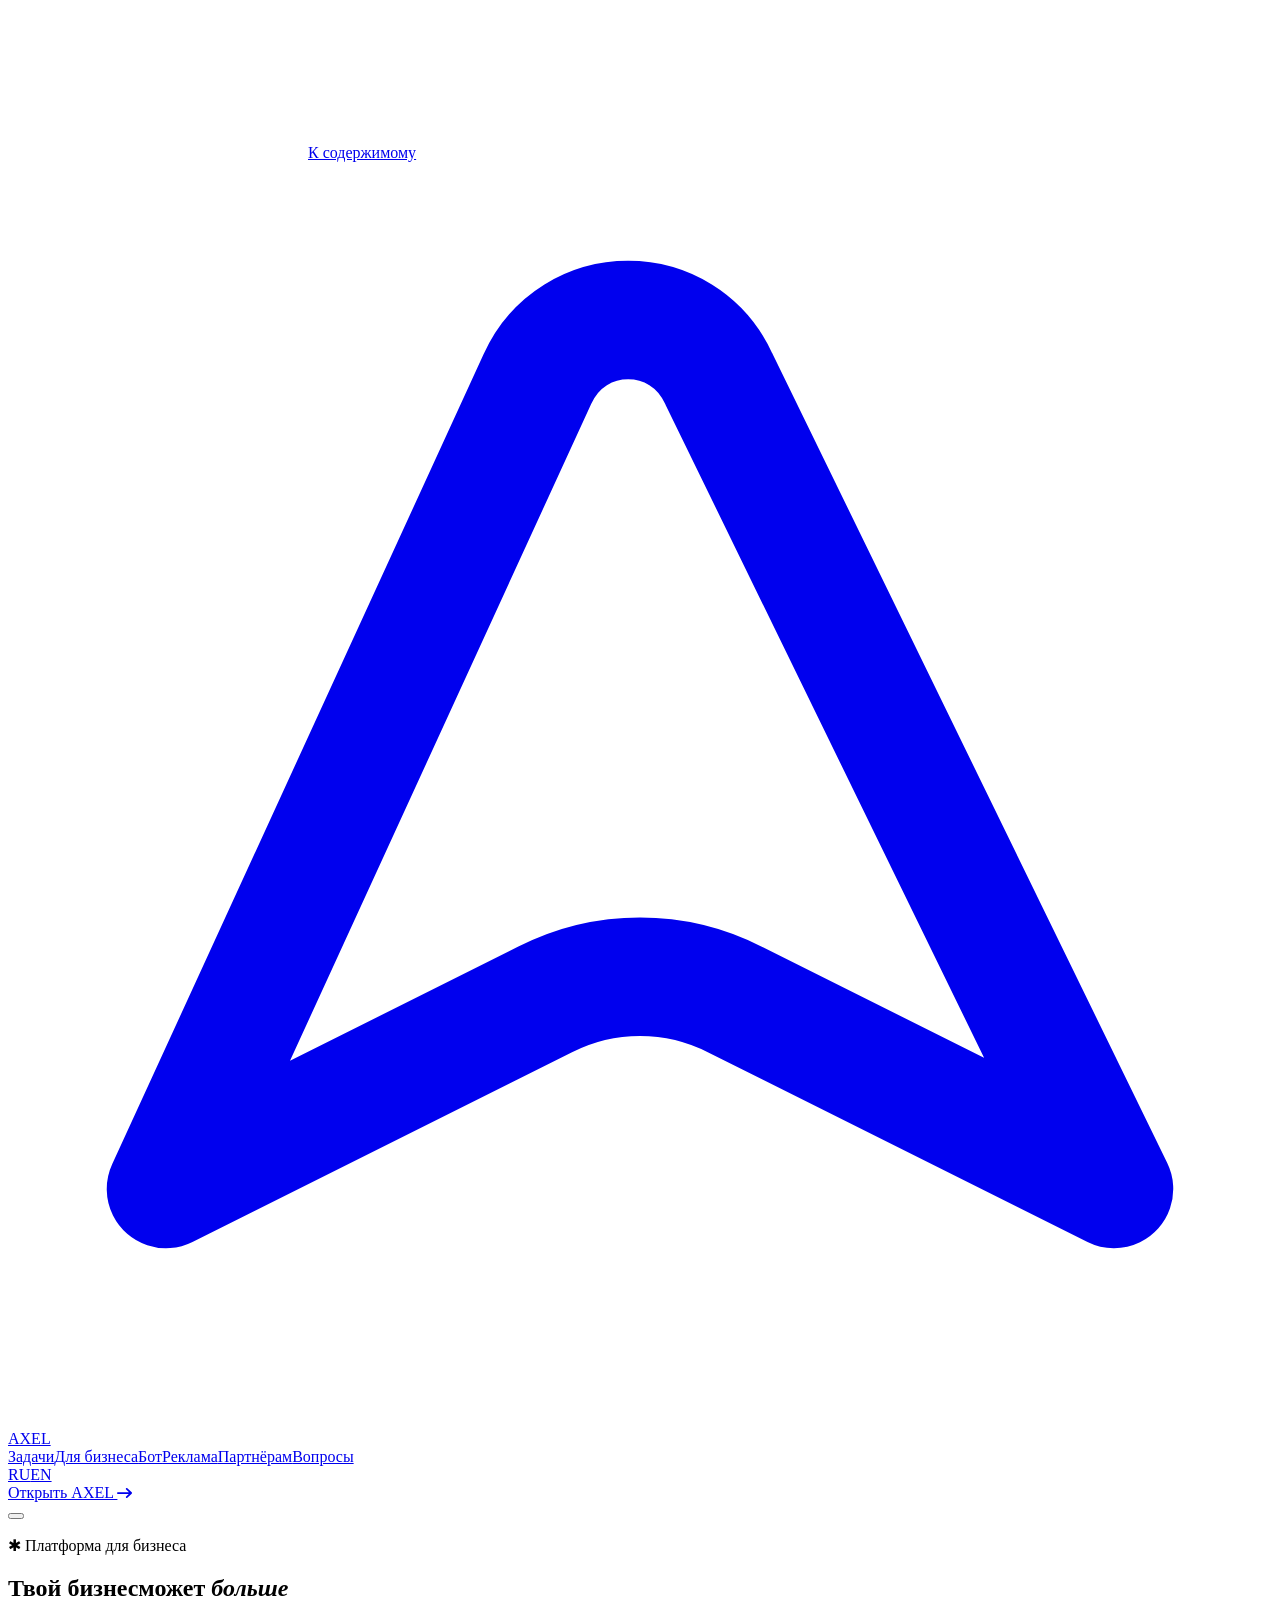
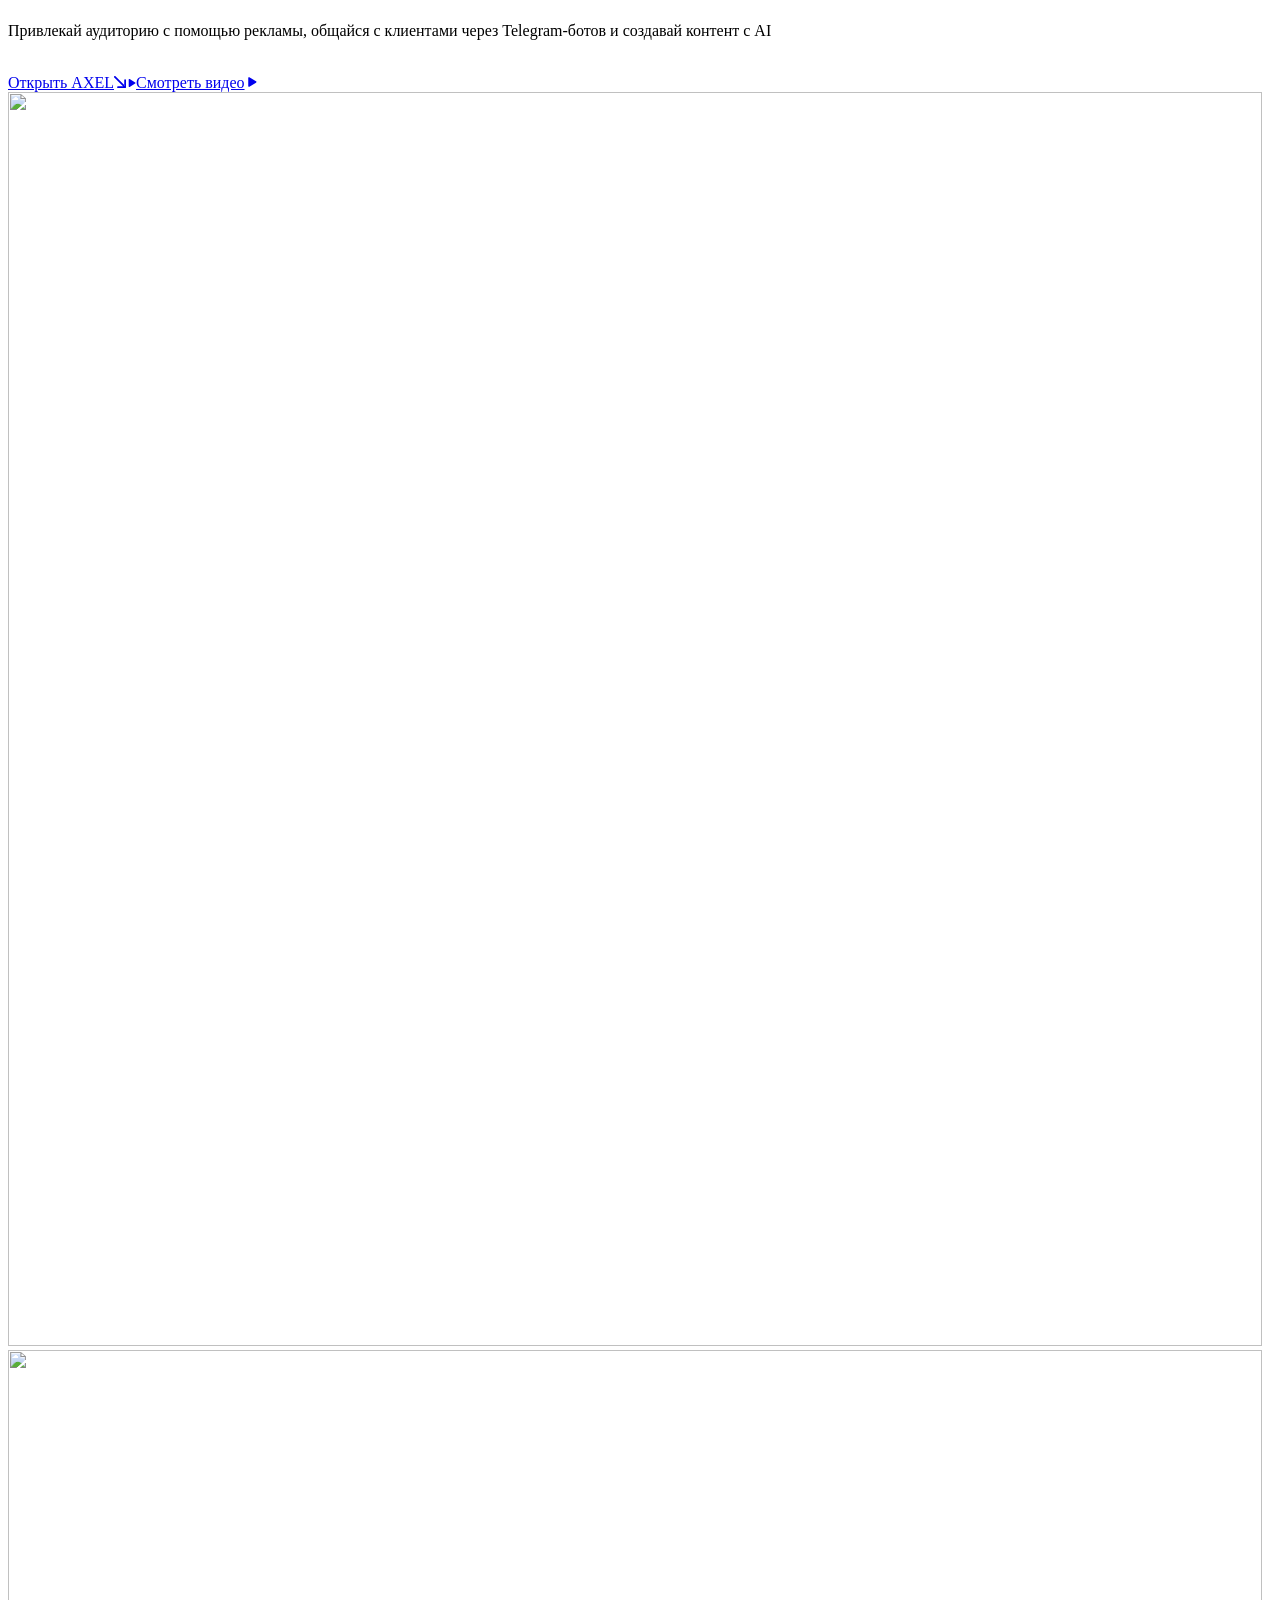
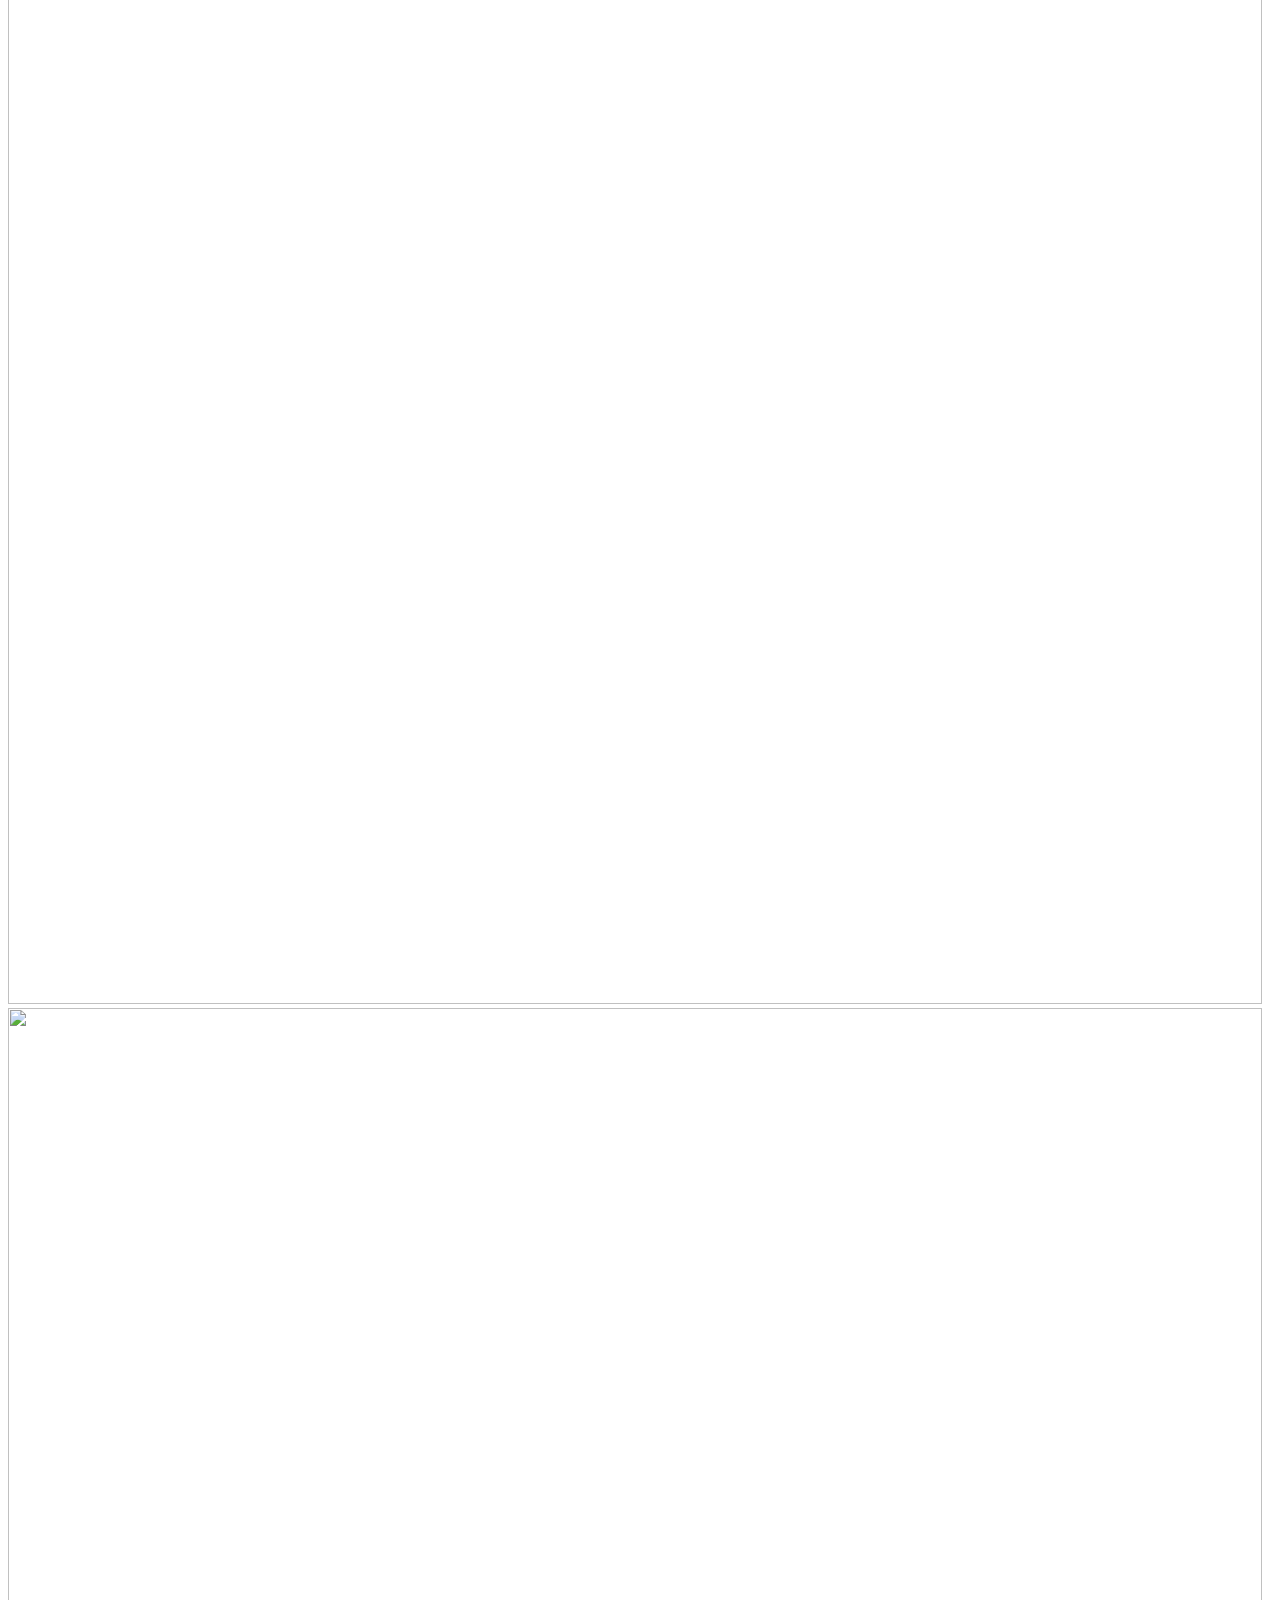
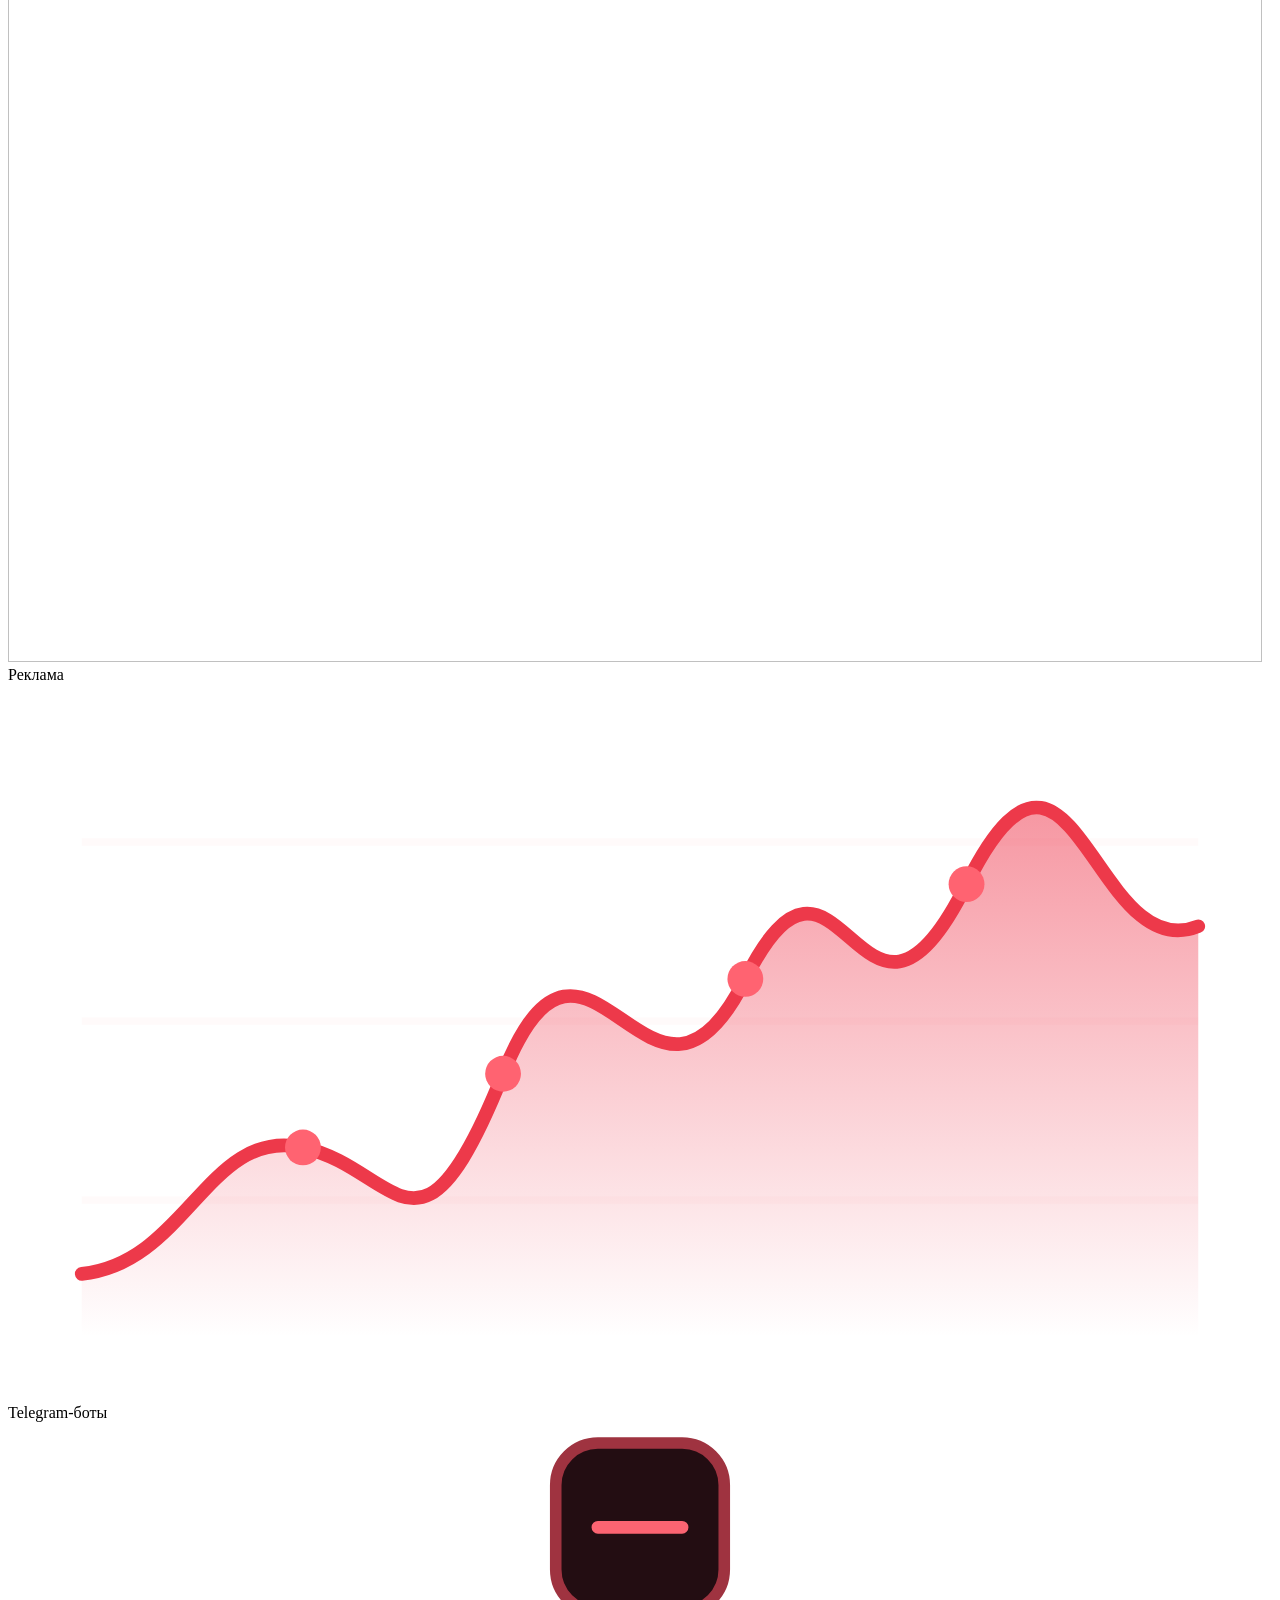
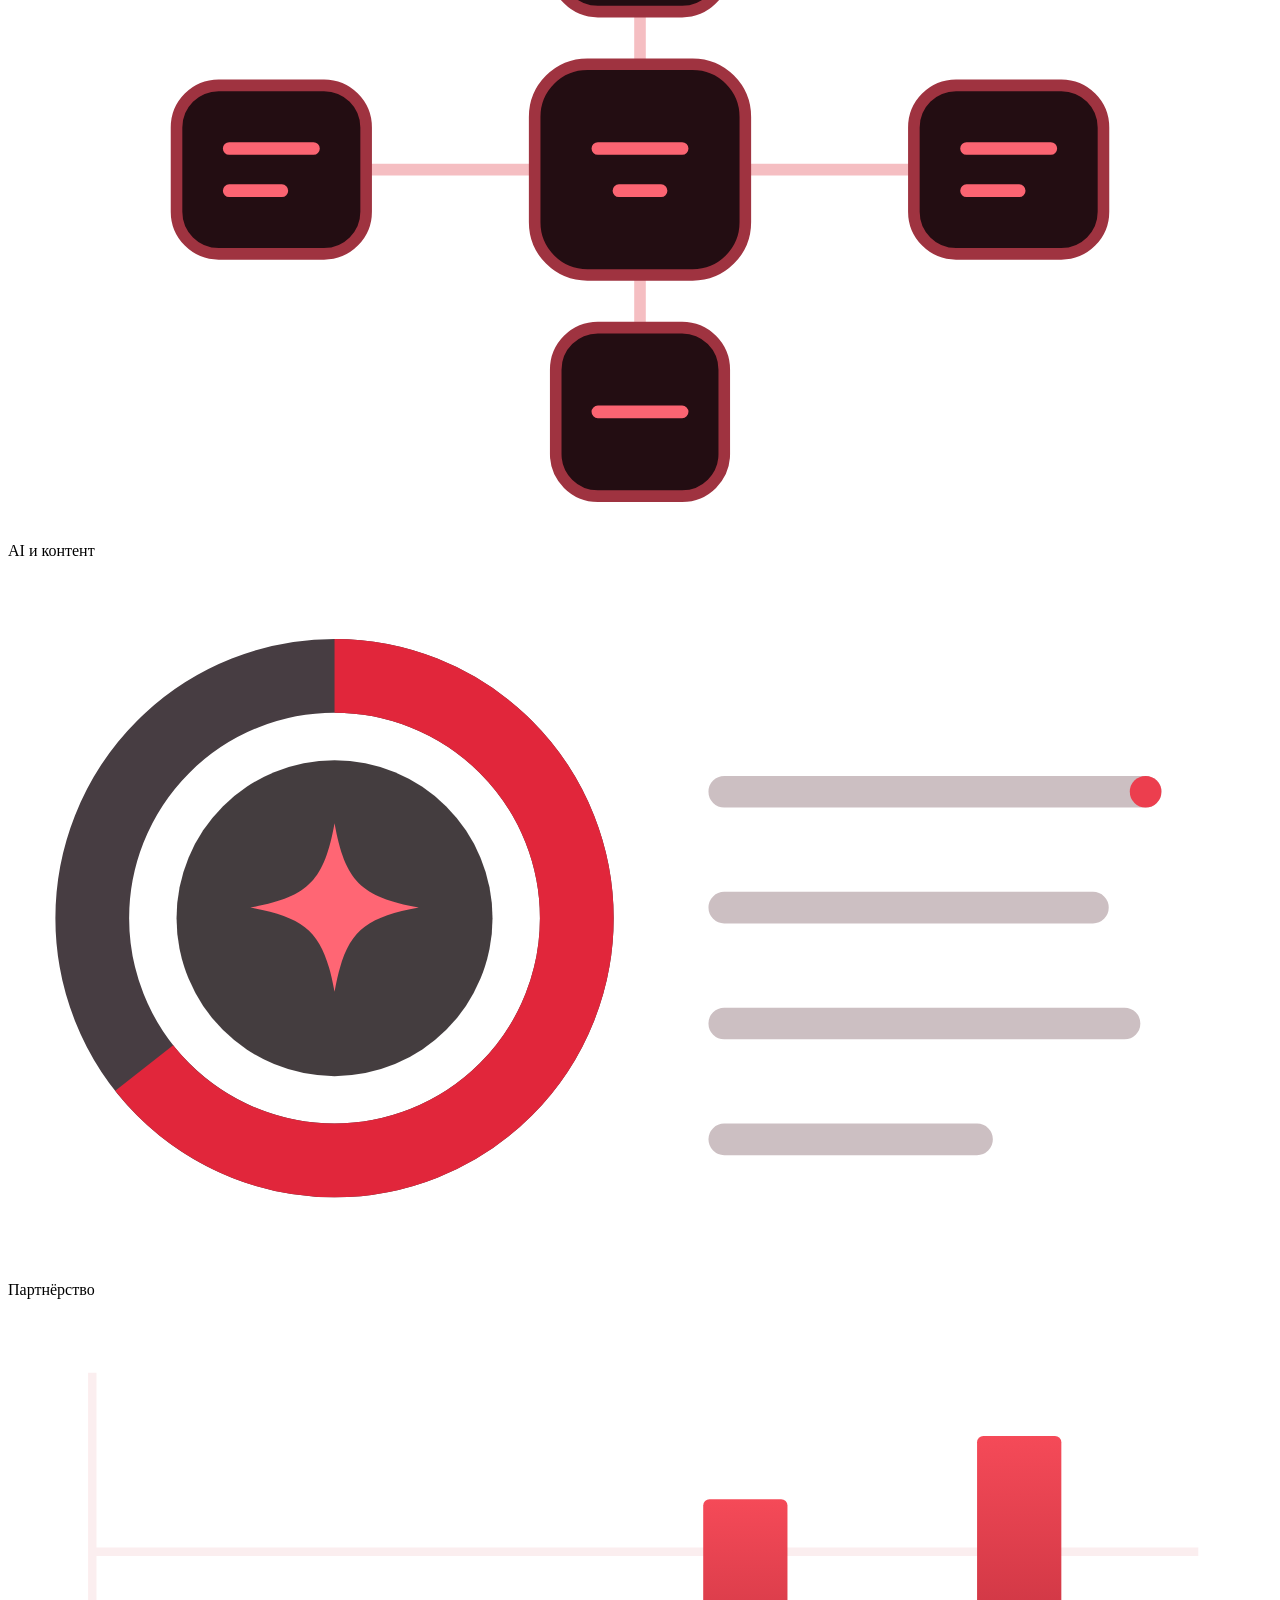
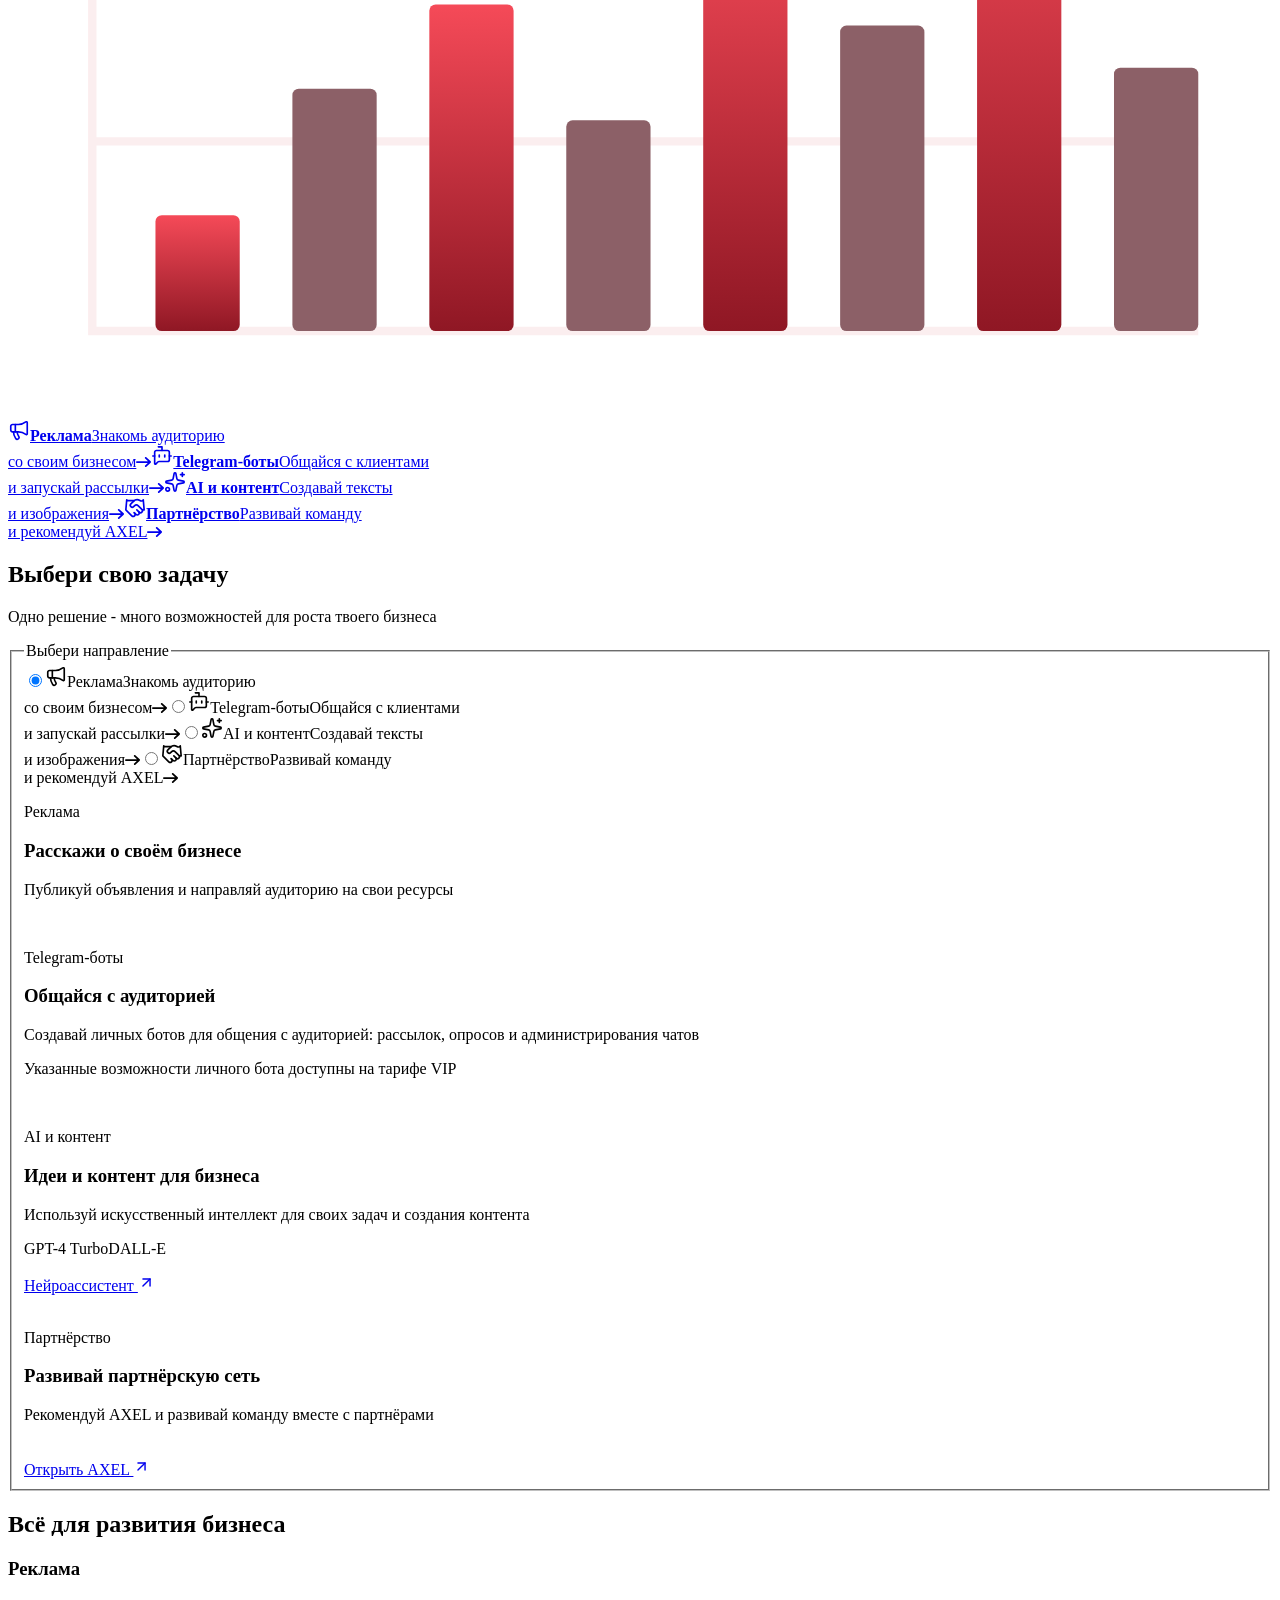
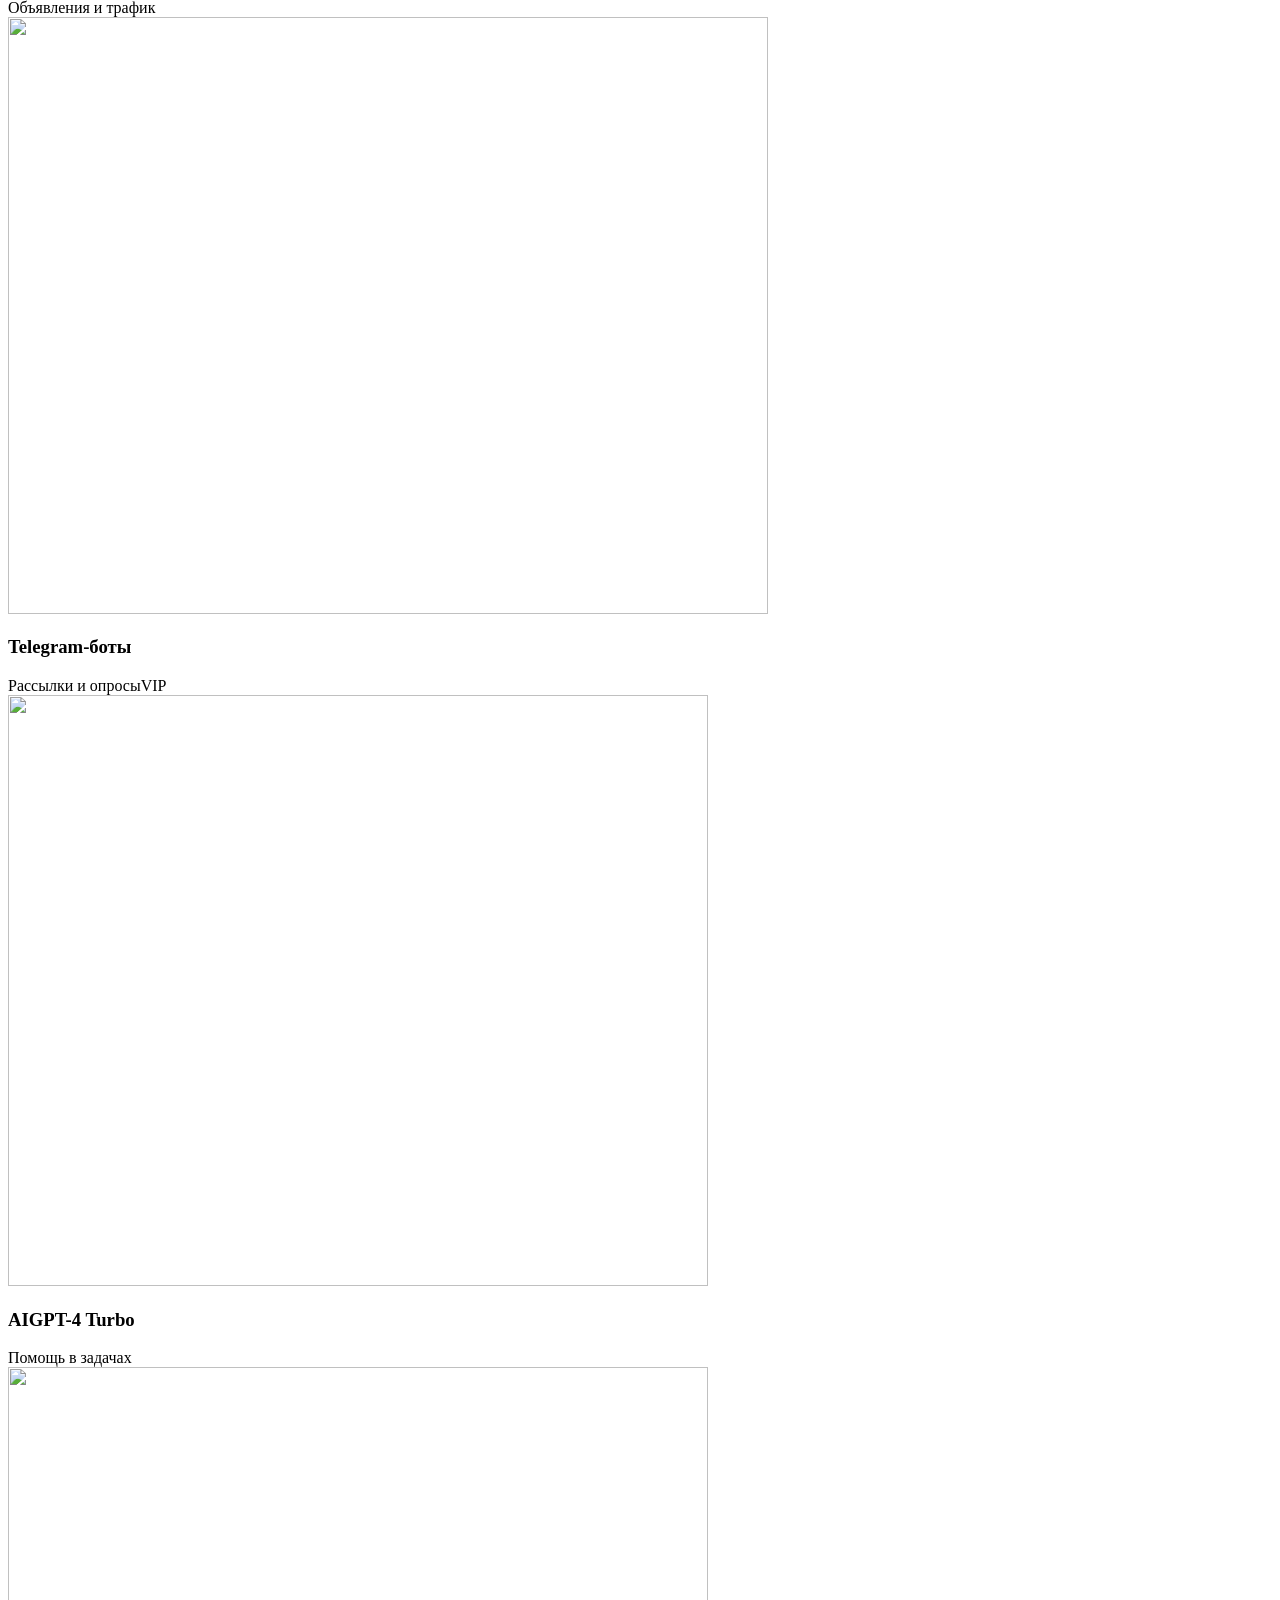
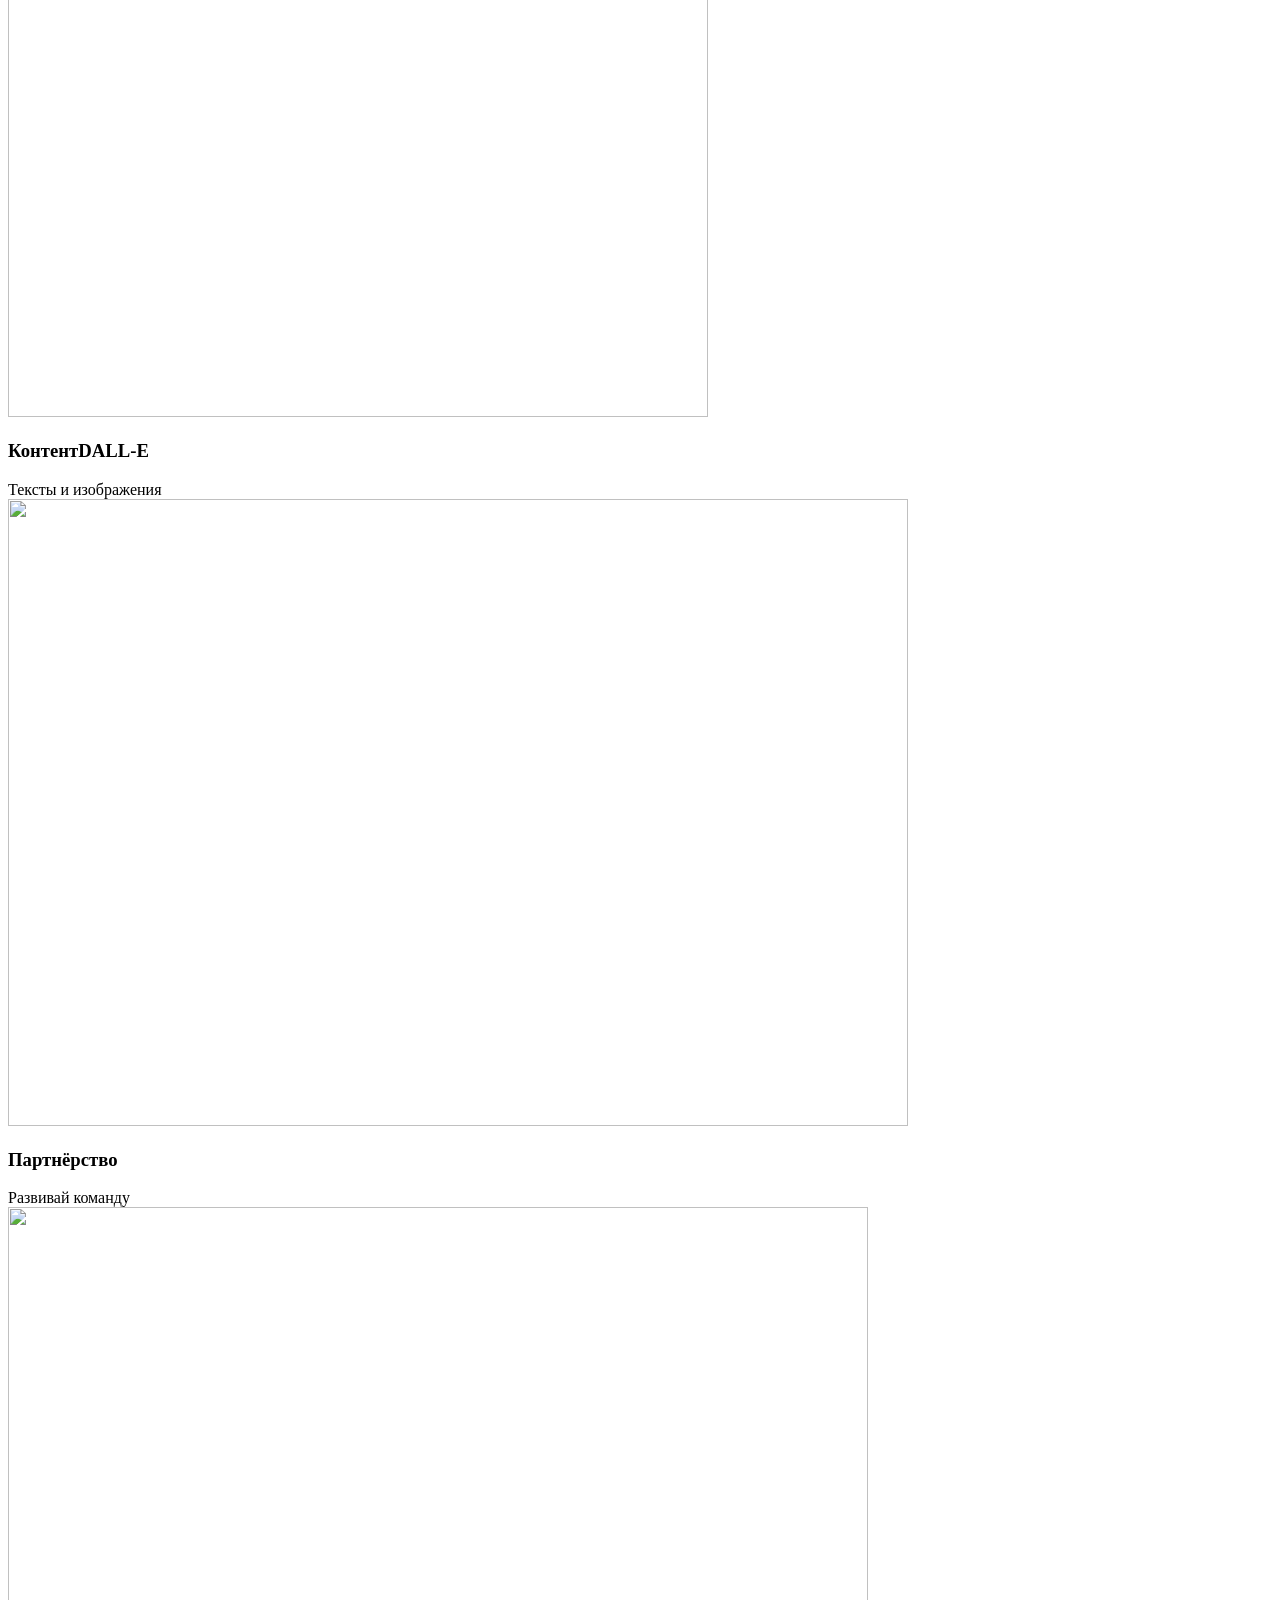
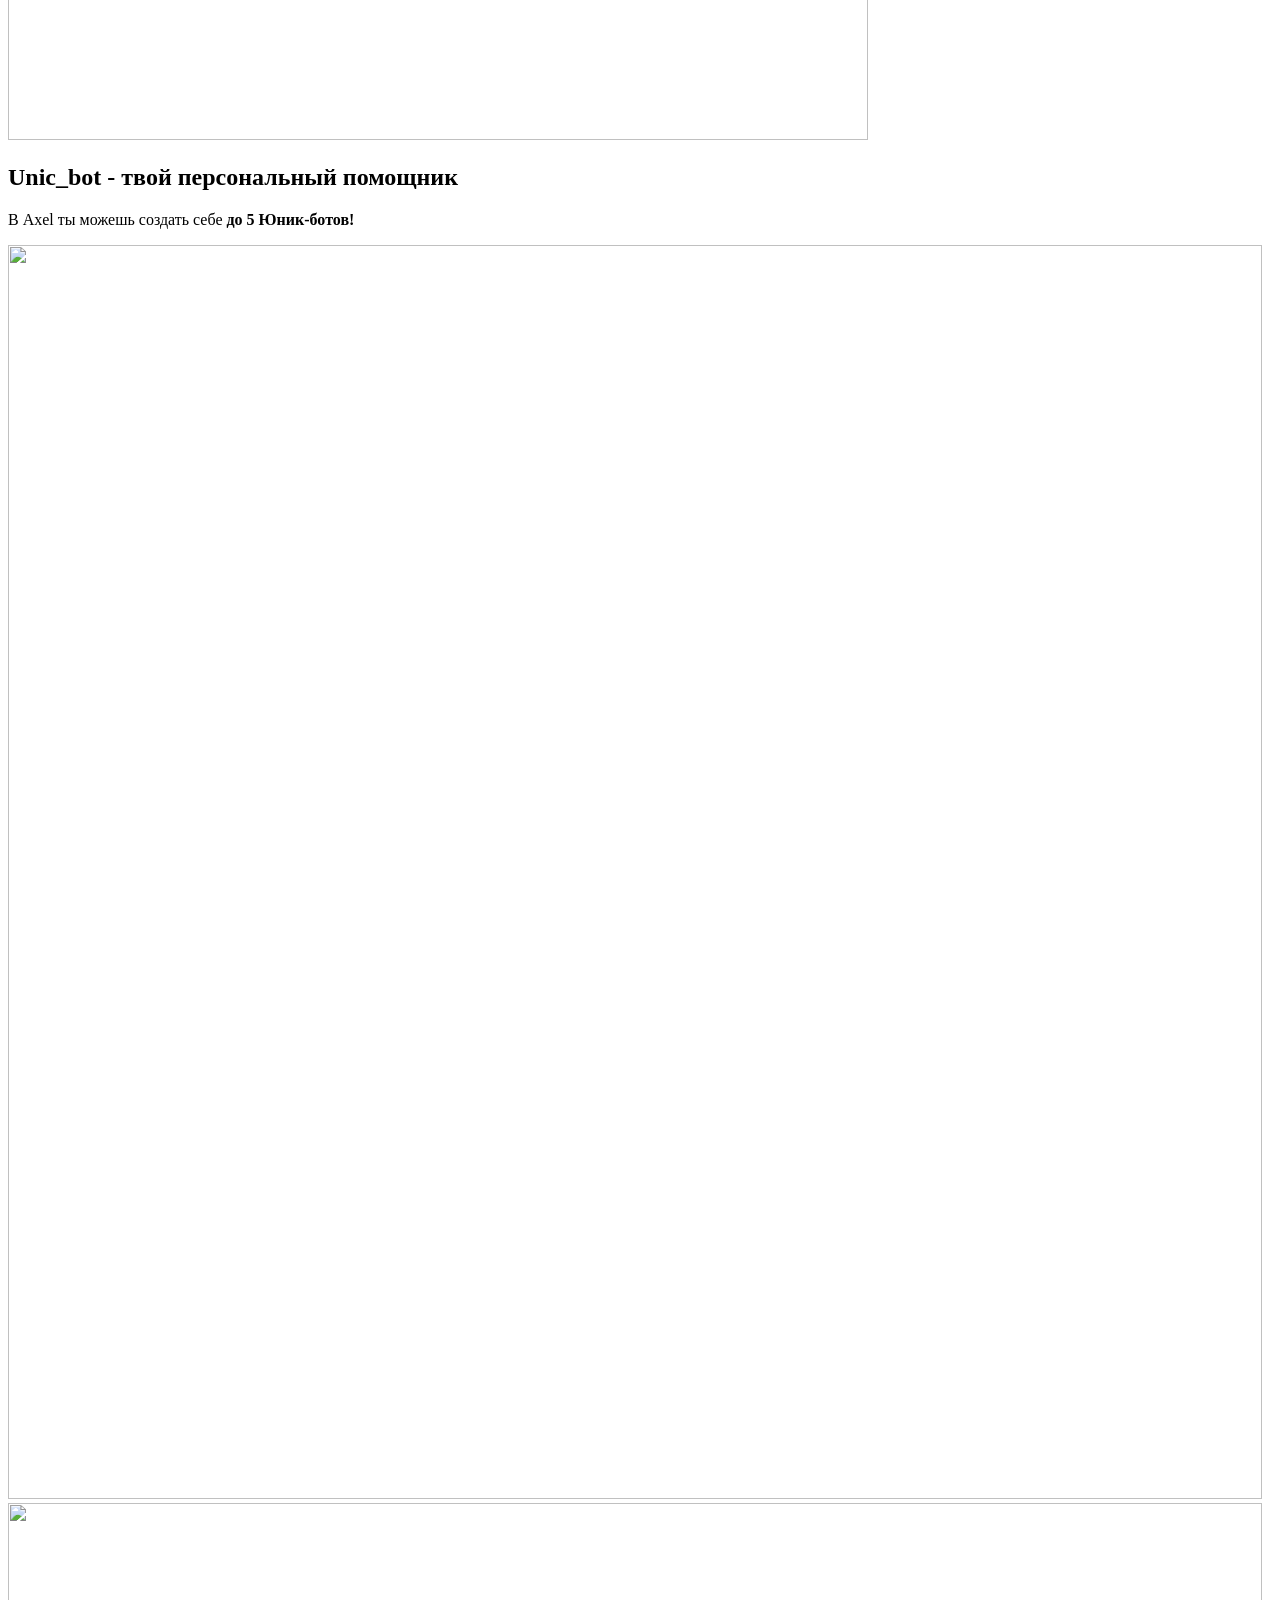
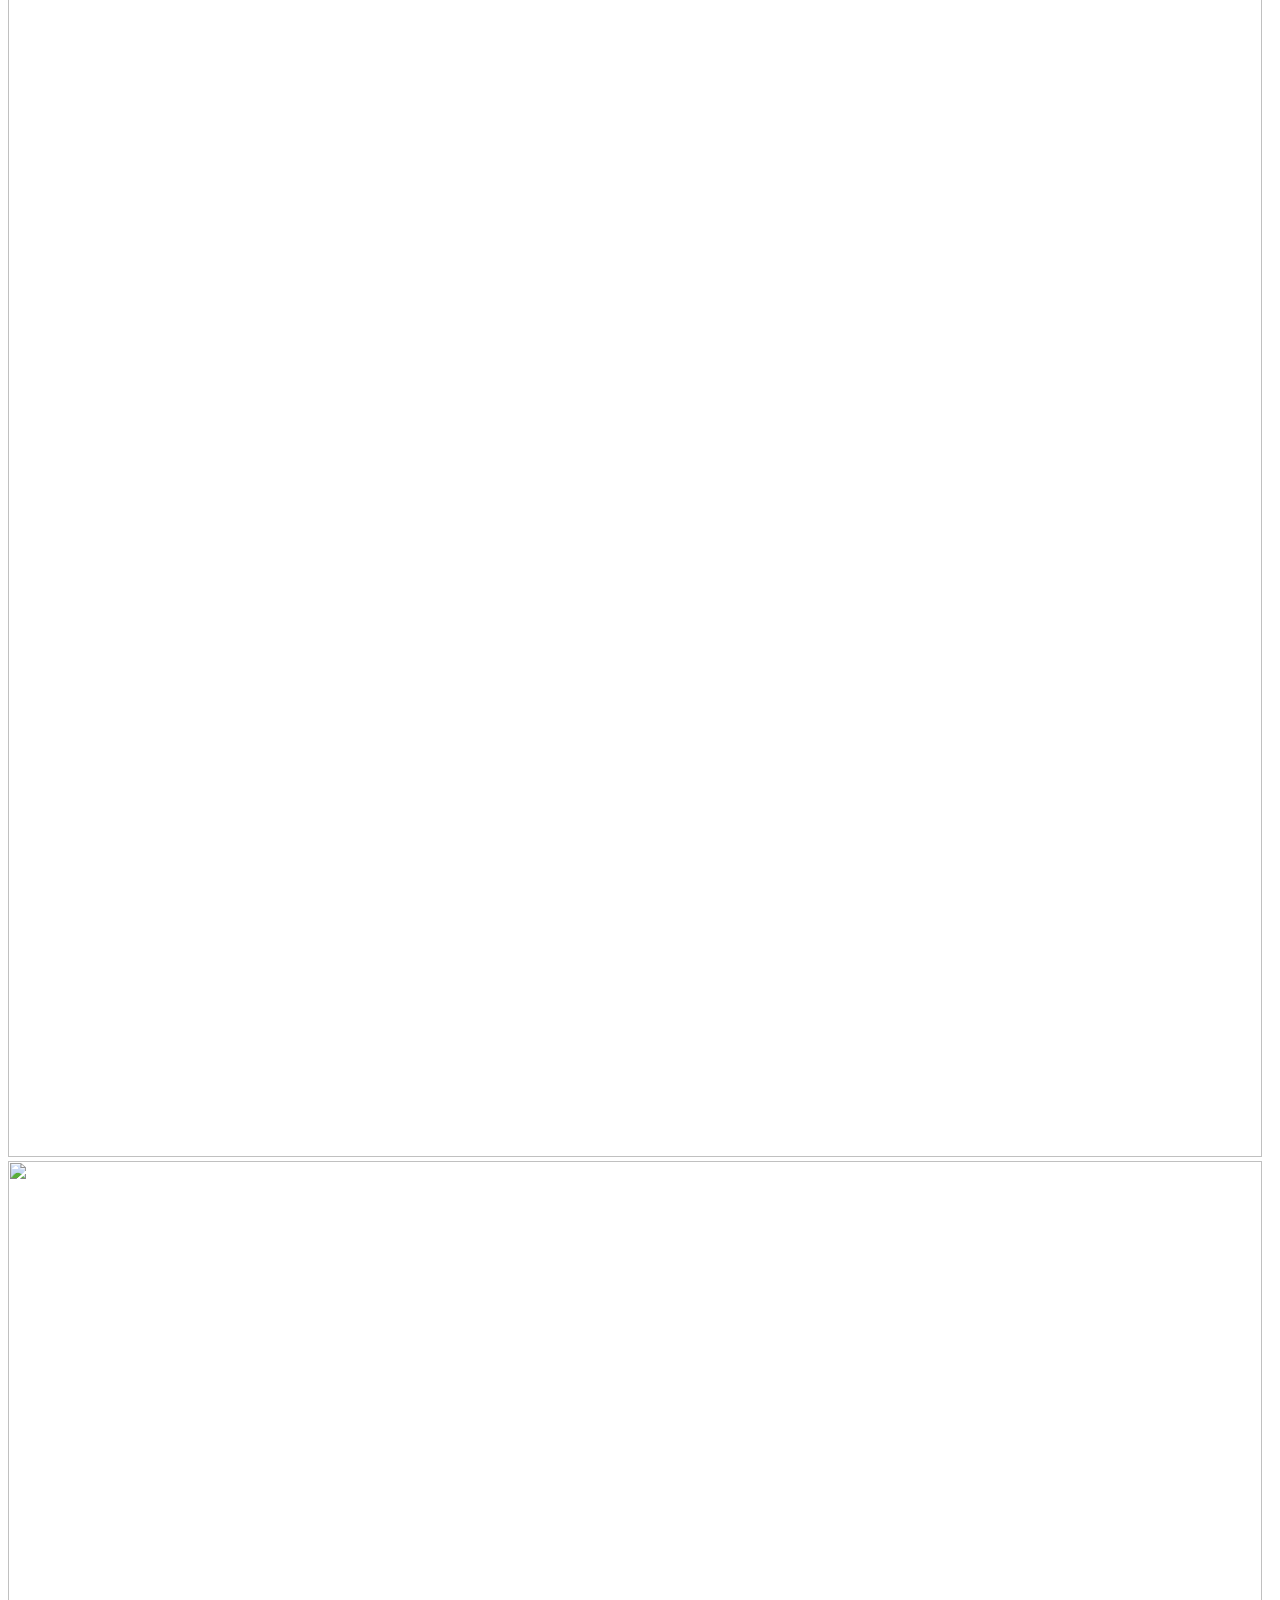
==== commit 8ab31a5a: "Deploy 7e19741 Source: https://github.com/devnos/axel-web-new/commit/7e19741300fad0a0a9ac1a7f991cd8f" ====
--- a/index.html
+++ b/index.html
@@ -1,2 +1,2 @@
-<!DOCTYPE html><html lang="ru"><head><meta charset="utf-8"><meta name="viewport" content="width=device-width, initial-scale=1"><meta name="theme-color" content="#07080b"><meta name="robots" content="noindex, nofollow"><meta name="axel-preview-commit" content="a9db604"><meta name="description" content="Реклама, Telegram-боты, AI и партнёрская сеть. Соедини инструменты для развития бизнеса в AXEL"><title>AXEL - реклама, боты и AI для бизнеса</title><link rel="canonical" href="https://devnos.github.io/axel-preview/"><link rel="alternate" hreflang="ru" href="https://devnos.github.io/axel-preview/"><link rel="alternate" hreflang="en" href="https://devnos.github.io/axel-preview/en/"><link rel="alternate" hreflang="x-default" href="https://devnos.github.io/axel-preview/"><meta property="og:type" content="website"><meta property="og:site_name" content="AXEL"><meta property="og:title" content="AXEL - реклама, боты и AI для бизнеса"><meta property="og:description" content="Реклама, Telegram-боты, AI и партнёрская сеть. Соедини инструменты для развития бизнеса в AXEL"><meta property="og:locale" content="ru_RU"><meta property="og:locale:alternate" content="en_US"><meta property="og:url" content="https://devnos.github.io/axel-preview/"><link rel="icon" href="/axel-preview/favicon.svg?v=red" type="image/svg+xml"><link rel="preload" href="/axel-preview/assets/fonts/Manrope.ttf" as="font" type="font/ttf" crossorigin><link rel="preload" href="/axel-preview/assets/fonts/Exo2.ttf" as="font" type="font/ttf" crossorigin><link rel="preload" href="/axel-preview/assets/art/robot-visor.png" as="image"><script>(()=>{const h=document.documentElement;if(matchMedia('(prefers-reduced-motion: reduce)').matches)return;h.classList.add('is-preloading');window.__axelPreAt=performance.now();setTimeout(()=>{if(!h.classList.contains('is-preloading'))return;h.classList.remove('is-preloading');window.__lenis?.start();dispatchEvent(new Event('axel:preloaded'))},3200)})()</script><style>html.lenis,html.lenis body{height:auto}.lenis:not(.lenis-autoToggle).lenis-stopped{overflow:clip}.lenis [data-lenis-prevent],.lenis [data-lenis-prevent-wheel],.lenis [data-lenis-prevent-touch],.lenis [data-lenis-prevent-vertical],.lenis [data-lenis-prevent-horizontal]{overscroll-behavior:contain}.lenis.lenis-smooth iframe{pointer-events:none}.lenis.lenis-autoToggle{transition-behavior:allow-discrete;transition-property:overflow;transition-duration:1ms}
-</style><link rel="stylesheet" href="/axel-preview/_astro/Page.JorOEM9J.css"></head><body><canvas class="ambient-flow" aria-hidden="true"></canvas><a class="skip-link" href="#main">К&nbsp;содержимому</a><header class="site-header reference-header"><a class="reference-brand" href="#" aria-label="AXEL - главная"><svg class="brand-mark" viewBox="0 0 32 32" fill="none" aria-hidden="true"><path d="M4 26 13.4 5.5c.9-2 3.7-2 4.6 0L28 26l-9.6-4.8a5.3 5.3 0 0 0-4.8 0L4 26Z" stroke="currentColor" stroke-width="3" stroke-linecap="round" stroke-linejoin="round"></path></svg><span class="brand-word">AXEL</span></a><nav class="desktop-nav" aria-label="Основная навигация"><a href="#directions" data-spy="directions">Задачи</a><a href="#business" data-spy="business">Для&nbsp;бизнеса</a><a href="#unic-bot" data-spy="unic-bot">Бот</a><a href="#ads" data-spy="ads">Реклама</a><a href="#partner-program" data-spy="partner-program">Партнёрам</a><a href="#faq" data-spy="faq">Вопросы</a></nav><div class="header-end"><nav class="lang-switch" aria-label="Язык сайта" data-current="ru"><span class="lang-thumb" aria-hidden="true"></span><a class="lang-link is-current" href="/axel-preview/" hreflang="ru" lang="ru" title="Русский" aria-current="page" data-lang-link>RU</a><a class="lang-link" href="/axel-preview/en/" hreflang="en" lang="en" title="English" data-lang-link>EN</a></nav><a class="header-cta" href="https://t.me/Axel_VIP_bot?start=300005453" target="_blank" rel="noopener noreferrer">Открыть AXEL <span aria-hidden="true"><svg class="arrow-right" viewBox="0 0 15 10" width="15" height="10" fill="none" stroke="currentColor" stroke-width="1.75" stroke-linecap="round" stroke-linejoin="round" aria-hidden="true" focusable="false"><path d="M.875 5h13.25M9.75.875 14.125 5 9.75 9.125"></path></svg></span></a></div><button class="menu-toggle" aria-label="Открыть меню" data-label-open="Открыть меню" data-label-close="Закрыть меню" aria-expanded="false" aria-controls="mobile-nav"><span></span><span></span></button><nav id="mobile-nav" hidden aria-label="Мобильная навигация"><a href="#directions" data-spy="directions">Задачи</a><a href="#business" data-spy="business">Для&nbsp;бизнеса</a><a href="#unic-bot" data-spy="unic-bot">Бот</a><a href="#ads" data-spy="ads">Реклама</a><a href="#partner-program" data-spy="partner-program">Партнёрам</a><a href="#faq" data-spy="faq">Вопросы</a></nav></header><main id="main"><section class="hero reference-hero" aria-labelledby="hero-title"><div class="reference-main"><div class="reference-copy"><p class="reference-eyebrow"><span aria-hidden="true">✱</span> Платформа для&nbsp;бизнеса</p><h1 id="hero-title"><span class="hero-line">Твой бизнес</span><span class="hero-line">может <em class="heading-accent">больше</em></span></h1><p class="reference-description" id="about">Привлекай аудиторию с&nbsp;помощью рекламы, общайся с&nbsp;клиентами через Telegram-ботов и&nbsp;создавай контент с&nbsp;AI</p><svg class="button-filter" aria-hidden="true" width="0" height="0"><filter id="button-morph" x="-30%" y="-60%" width="160%" height="220%" color-interpolation-filters="sRGB"><feGaussianBlur in="SourceGraphic" stdDeviation="3" result="blur"></feGaussianBlur><feColorMatrix in="blur" type="matrix" values="1 0 0 0 0  0 1 0 0 0  0 0 1 0 0  0 0 0 18 -7"></feColorMatrix></filter></svg><div class="reference-actions"><a class="reference-button primary" href="https://t.me/Axel_VIP_bot?start=300005453" target="_blank" rel="noopener noreferrer"><span class="button-shapes" aria-hidden="true"></span><span class="button-label">Открыть AXEL</span><span class="button-arrow" aria-hidden="true"><svg class="button-arrow-icon arrow-diag" viewBox="0 0 12 12" width="12" height="12" fill="none" stroke="currentColor" stroke-width="1.75" stroke-linecap="round" stroke-linejoin="round" aria-hidden="true" focusable="false"><path d="M.875.875 11.125 11.125M11.125 4v7.125H4"></path></svg></span></a><a class="reference-button secondary" href="https://t.me/traffik_systembot" target="_blank" rel="noopener noreferrer"><span class="button-shapes" aria-hidden="true"></span><span class="button-label">Узнать больше</span><span class="button-arrow" aria-hidden="true"><svg class="button-arrow-icon arrow-diag" viewBox="0 0 12 12" width="12" height="12" fill="none" stroke="currentColor" stroke-width="1.75" stroke-linecap="round" stroke-linejoin="round" aria-hidden="true" focusable="false"><path d="M.875.875 11.125 11.125M11.125 4v7.125H4"></path></svg></span></a></div></div><div class="reference-art" aria-hidden="true"><div class="hologram-halo"></div><div class="projection-rays"></div><div class="platform-base"></div><img draggable="false" class="hero-photo" src="/axel-preview/assets/art/robot-visor.png" alt="" width="1254" height="1254" fetchpriority="high"><div class="robot-eyes" data-robot-eyes data-rest-x="0" aria-hidden="true"><div class="robot-eyes-gaze"><img draggable="false" class="robot-eye robot-eye-left" src="/axel-preview/assets/art/robot-eye-left.png" alt="" width="1254" height="1254" decoding="async"><img draggable="false" class="robot-eye robot-eye-right" src="/axel-preview/assets/art/robot-eye-right.png" alt="" width="1254" height="1254" decoding="async"></div></div><script type="module">var e=window.matchMedia(`(prefers-reduced-motion: reduce)`),t=window.matchMedia(`(hover: hover) and (pointer: fine)`);for(let n of document.querySelectorAll(`[data-robot-eyes]`))if(!e.matches){let r=n.querySelector(`.robot-eyes-gaze`),i=Number(n.dataset.restX)||0,a=n.dataset.mirror?-1:1,o=i?Math.max(-1.6,i-1.2):-1.6,s=1.6,c=.8,l=(e,t)=>e+Math.random()*(t-e),u=0,d=0,f=0,p=0,m=!1,h=!0,g=(e,t,n=450)=>{e=Math.max(o,Math.min(s,e)),r.style.setProperty(`--look-ms`,`${n}ms`),r.style.setProperty(`--look-x`,(e*a).toFixed(3)),r.style.setProperty(`--look-y`,t.toFixed(3))},_=e=>{n.classList.remove(`is-blinking`),n.offsetWidth,n.classList.add(`is-blinking`),e&&(u=window.setTimeout(()=>_(!1),260))};n.addEventListener(`animationend`,e=>{e.animationName===`robot-blink`&&n.classList.remove(`is-blinking`)});let v=()=>{u=window.setTimeout(()=>{m&&(_(Math.random()<.2),v())},l(2500,6e3))},y=()=>{d=window.setTimeout(()=>{m&&(Date.now()>f&&(Math.random()<.35?g(i,0,500):g(l(o,s),l(-1,c),l(350,600)),Math.random()<.15&&_(!1)),y())},l(1400,3800))},b=e=>{!p&&m&&(p=requestAnimationFrame(()=>{p=0;let t=n.getBoundingClientRect(),r=t.left+t.width*.5,a=t.top+t.height*.38,l=(e.clientX-r)/(window.innerWidth*.5),u=(e.clientY-a)/(window.innerHeight*.5),d=e=>Math.max(-1,Math.min(1,e)),m=d(l),h=d(u);g(i+m*(m<0?i-o:s-i),h*(h<0?1:c),300),f=Date.now()+2500}))},x=()=>{m||!h||document.hidden||(m=!0,v(),y(),t.matches&&window.addEventListener(`pointermove`,b,{passive:!0}))},S=()=>{m=!1,window.clearTimeout(u),window.clearTimeout(d),window.removeEventListener(`pointermove`,b)};new IntersectionObserver(([e])=>{h=e.isIntersecting,h?x():S()}).observe(n),document.addEventListener(`visibilitychange`,()=>document.hidden?S():x()),e.addEventListener(`change`,()=>{e.matches&&(S(),g(i,0,0))})}</script><div class="robot-reflection"></div><div class="art-panel panel-chart"><span>Реклама</span><svg class="panel-visual" viewBox="0 0 120 68" fill="none" aria-hidden="true"><defs><linearGradient id="ad-graph-fill" x1="0" y1="0" x2="0" y2="1"><stop stop-color="#ed263d" stop-opacity=".48"></stop><stop offset="1" stop-color="#ed263d" stop-opacity="0"></stop></linearGradient></defs><path d="M7 15h106M7 32h106M7 49h106" stroke="#ffb0b8" stroke-opacity=".07" stroke-width=".7"></path><g class="ad-motion"><path d="M7 56 C17 55 19 42 28 44 S39 57 47 37 S61 46 70 28 S81 39 91 19 S103 27 113 23 L113 62H7Z" fill="url(#ad-graph-fill)"></path><path d="M7 56 C17 55 19 42 28 44 S39 57 47 37 S61 46 70 28 S81 39 91 19 S103 27 113 23" class="ad-curve" pathLength="1" stroke="#ed394a" stroke-width="1.3" stroke-linecap="round"></path><g class="data-glow" fill="#ff6371"><circle cx="28" cy="44" r="1.7"></circle><circle cx="47" cy="37" r="1.7"></circle><circle cx="70" cy="28" r="1.7"></circle><circle cx="91" cy="19" r="1.7"></circle></g></g></svg></div><div class="art-panel panel-network"><span>Telegram-боты</span><svg class="panel-visual" viewBox="0 0 120 68" fill="none" aria-hidden="true"><path d="M60 18v5M60 43v5M34 33h16M70 33h16" stroke="#ed8991" stroke-opacity=".55" stroke-width="1.1"></path><g stroke="#9f3340" stroke-width="1.1" fill="#230d12"><rect x="50" y="23" width="20" height="20" rx="5"></rect><rect x="52" y="2" width="16" height="16" rx="4"></rect><rect x="16" y="25" width="18" height="16" rx="4"></rect><rect x="86" y="25" width="18" height="16" rx="4"></rect><rect x="52" y="48" width="16" height="16" rx="4"></rect></g><g class="data-glow" stroke="#fb6472" stroke-width="1.2" stroke-linecap="round"><path d="M56 31h8 M58 35h4 M56 10h8 M21 31h8 M21 35h5 M91 31h8 M91 35h5 M56 56h8"></path></g></svg></div><div class="art-panel panel-ring"><span>AI и&nbsp;контент</span><svg class="panel-visual" viewBox="0 0 120 68" fill="none" aria-hidden="true"><circle cx="31" cy="34" r="23" stroke="#473d42" stroke-width="7"></circle><circle class="ai-ring" cx="31" cy="34" r="23" stroke="#e1263b" stroke-width="7" stroke-dasharray="93 52" stroke-linecap="butt" transform="rotate(-90 31 34)"></circle><circle cx="31" cy="34" r="15" fill="#160d10" fill-opacity=".8"></circle><path class="ai-spark" d="M31 25c1 5.5 2.5 7 8 8-5.5 1-7 2.5-8 8-1-5.5-2.5-7-8-8 5.5-1 7-2.5 8-8Z" fill="#ff6674"></path><path d="M68 22h40M68 33h35M68 44h38M68 55h24" stroke="#8f7278" stroke-opacity=".45" stroke-width="3" stroke-linecap="round"></path><circle cx="108" cy="22" r="1.5" fill="#ec3e4e"></circle></svg></div><div class="art-panel panel-bars"><span>Партнёр&shy;ство</span><svg class="panel-visual" viewBox="0 0 120 68" fill="none" aria-hidden="true"><defs><linearGradient id="bar-fill" x1="0" y1="0" x2="0" y2="1"><stop stop-color="#f54a58"></stop><stop offset="1" stop-color="#8f1724"></stop></linearGradient></defs><path d="M8 7v53h105M8 24h105M8 42h105" stroke="#e5a3a7" stroke-opacity=".18" stroke-width=".8"></path><g class="data-bars"><rect x="14" y="49" width="8" height="11" rx=".6" fill="url(#bar-fill)"></rect><rect x="27" y="37" width="8" height="23" rx=".6" fill="#8c6067"></rect><rect x="40" y="29" width="8" height="31" rx=".6" fill="url(#bar-fill)"></rect><rect x="53" y="40" width="8" height="20" rx=".6" fill="#8c6067"></rect><rect x="66" y="19" width="8" height="41" rx=".6" fill="url(#bar-fill)"></rect><rect x="79" y="31" width="8" height="29" rx=".6" fill="#8c6067"></rect><rect x="92" y="13" width="8" height="47" rx=".6" fill="url(#bar-fill)"></rect><rect x="105" y="35" width="8" height="25" rx=".6" fill="#8c6067"></rect></g></svg></div></div></div><div class="reference-cards" id="tools" aria-label="Возможности AXEL"><a class="reference-card" href="#directions" aria-label="Реклама: перейти к следующему разделу" data-reveal style="--reveal-delay:0s"><span class="card-icon" aria-hidden="true"><svg xmlns="http://www.w3.org/2000/svg" width="22" height="22" viewBox="0 0 24 24" fill="none" stroke="currentColor" stroke-width="1.8" stroke-linecap="round" stroke-linejoin="round" class="lucide lucide-megaphone" aria-hidden="true"><path d="M11 6a13 13 0 0 0 8.4-2.8A1 1 0 0 1 21 4v12a1 1 0 0 1-1.6.8A13 13 0 0 0 11 14H5a2 2 0 0 1-2-2V8a2 2 0 0 1 2-2z"></path><path d="M6 14a12 12 0 0 0 2.4 7.2 2 2 0 0 0 3.2-2.4A8 8 0 0 1 10 14"></path><path d="M8 6v8"></path></svg></span><strong>Реклама</strong><span>Знакомь аудиторию<br>со&nbsp;своим бизнесом</span><i aria-hidden="true"><svg class="arrow-right" viewBox="0 0 15 10" width="15" height="10" fill="none" stroke="currentColor" stroke-width="1.75" stroke-linecap="round" stroke-linejoin="round" aria-hidden="true" focusable="false"><path d="M.875 5h13.25M9.75.875 14.125 5 9.75 9.125"></path></svg></i></a><a class="reference-card" href="#directions" aria-label="Telegram-боты: перейти к следующему разделу" data-reveal style="--reveal-delay:.06s"><span class="card-icon" aria-hidden="true"><svg xmlns="http://www.w3.org/2000/svg" width="22" height="22" viewBox="0 0 24 24" fill="none" stroke="currentColor" stroke-width="1.8" stroke-linecap="round" stroke-linejoin="round" class="lucide lucide-bot-message-square" aria-hidden="true"><path d="M12 6V2H8"></path><path d="M15 11v2"></path><path d="M2 12h2"></path><path d="M20 12h2"></path><path d="M20 16a2 2 0 0 1-2 2H8.828a2 2 0 0 0-1.414.586l-2.202 2.202A.71.71 0 0 1 4 20.286V8a2 2 0 0 1 2-2h12a2 2 0 0 1 2 2z"></path><path d="M9 11v2"></path></svg></span><strong>Telegram-боты</strong><span>Общайся с&nbsp;клиентами<br>и&nbsp;запускай рассылки</span><i aria-hidden="true"><svg class="arrow-right" viewBox="0 0 15 10" width="15" height="10" fill="none" stroke="currentColor" stroke-width="1.75" stroke-linecap="round" stroke-linejoin="round" aria-hidden="true" focusable="false"><path d="M.875 5h13.25M9.75.875 14.125 5 9.75 9.125"></path></svg></i></a><a class="reference-card" href="#directions" aria-label="AI и контент: перейти к следующему разделу" data-reveal style="--reveal-delay:.12s" id="studio"><span class="card-icon" aria-hidden="true"><svg xmlns="http://www.w3.org/2000/svg" width="22" height="22" viewBox="0 0 24 24" fill="none" stroke="currentColor" stroke-width="1.8" stroke-linecap="round" stroke-linejoin="round" class="lucide lucide-sparkles lucide-stars" aria-hidden="true"><path d="M11.017 2.814a1 1 0 0 1 1.966 0l1.051 5.558a2 2 0 0 0 1.594 1.594l5.558 1.051a1 1 0 0 1 0 1.966l-5.558 1.051a2 2 0 0 0-1.594 1.594l-1.051 5.558a1 1 0 0 1-1.966 0l-1.051-5.558a2 2 0 0 0-1.594-1.594l-5.558-1.051a1 1 0 0 1 0-1.966l5.558-1.051a2 2 0 0 0 1.594-1.594z"></path><path d="M20 2v4"></path><path d="M22 4h-4"></path><circle cx="4" cy="20" r="2"></circle></svg></span><strong>AI и&nbsp;контент</strong><span>Создавай тексты<br>и&nbsp;изображения</span><i aria-hidden="true"><svg class="arrow-right" viewBox="0 0 15 10" width="15" height="10" fill="none" stroke="currentColor" stroke-width="1.75" stroke-linecap="round" stroke-linejoin="round" aria-hidden="true" focusable="false"><path d="M.875 5h13.25M9.75.875 14.125 5 9.75 9.125"></path></svg></i></a><a class="reference-card" href="#directions" aria-label="Партнёрство: перейти к следующему разделу" data-reveal style="--reveal-delay:.18s" id="partners"><span class="card-icon" aria-hidden="true"><svg xmlns="http://www.w3.org/2000/svg" width="22" height="22" viewBox="0 0 24 24" fill="none" stroke="currentColor" stroke-width="1.8" stroke-linecap="round" stroke-linejoin="round" class="lucide lucide-handshake" aria-hidden="true"><path d="m11 17 2 2a1 1 0 1 0 3-3"></path><path d="m14 14 2.5 2.5a1 1 0 1 0 3-3l-3.88-3.88a3 3 0 0 0-4.24 0l-.88.88a1 1 0 1 1-3-3l2.81-2.81a5.79 5.79 0 0 1 7.06-.87l.47.28a2 2 0 0 0 1.42.25L21 4"></path><path d="m21 3 1 11h-2"></path><path d="M3 3 2 14l6.5 6.5a1 1 0 1 0 3-3"></path><path d="M3 4h8"></path></svg></span><strong>Партнёрство</strong><span>Развивай команду<br>и&nbsp;рекомендуй AXEL</span><i aria-hidden="true"><svg class="arrow-right" viewBox="0 0 15 10" width="15" height="10" fill="none" stroke="currentColor" stroke-width="1.75" stroke-linecap="round" stroke-linejoin="round" aria-hidden="true" focusable="false"><path d="M.875 5h13.25M9.75.875 14.125 5 9.75 9.125"></path></svg></i></a></div></section><div class="section-divider" aria-hidden="true"></div><section class="feature-section" id="directions" aria-labelledby="directions-title"><div class="feature-section-inner"><div class="feature-heading"><h2 id="directions-title" data-reveal>Выбери свою <span class="heading-accent">задачу</span></h2><p data-reveal style="--reveal-delay:.06s">Одно решение - много возможностей для&nbsp;роста твоего бизнеса</p></div><fieldset class="feature-selector"><legend class="feature-visually-hidden">Выбери направление</legend><input class="feature-choice" type="radio" name="direction" id="direction-ad" checked><label class="feature-option" for="direction-ad" data-reveal style="--reveal-delay:0s"><span class="feature-option-surface" aria-hidden="true"></span><span class="feature-option-icon" aria-hidden="true"><svg xmlns="http://www.w3.org/2000/svg" width="22" height="22" viewBox="0 0 24 24" fill="none" stroke="currentColor" stroke-width="1.8" stroke-linecap="round" stroke-linejoin="round" class="lucide lucide-megaphone" aria-hidden="true"><path d="M11 6a13 13 0 0 0 8.4-2.8A1 1 0 0 1 21 4v12a1 1 0 0 1-1.6.8A13 13 0 0 0 11 14H5a2 2 0 0 1-2-2V8a2 2 0 0 1 2-2z"></path><path d="M6 14a12 12 0 0 0 2.4 7.2 2 2 0 0 0 3.2-2.4A8 8 0 0 1 10 14"></path><path d="M8 6v8"></path></svg></span><span class="feature-option-copy"><span class="feature-option-name">Реклама</span><span class="feature-option-description">Знакомь аудиторию&#32;<br>со&nbsp;своим бизнесом</span></span><span class="feature-option-arrow" aria-hidden="true"><svg class="arrow-right" viewBox="0 0 15 10" width="15" height="10" fill="none" stroke="currentColor" stroke-width="1.75" stroke-linecap="round" stroke-linejoin="round" aria-hidden="true" focusable="false"><path d="M.875 5h13.25M9.75.875 14.125 5 9.75 9.125"></path></svg></span></label><input class="feature-choice" type="radio" name="direction" id="direction-bots"><label class="feature-option" for="direction-bots" data-reveal style="--reveal-delay:.06s"><span class="feature-option-surface" aria-hidden="true"></span><span class="feature-option-icon" aria-hidden="true"><svg xmlns="http://www.w3.org/2000/svg" width="22" height="22" viewBox="0 0 24 24" fill="none" stroke="currentColor" stroke-width="1.8" stroke-linecap="round" stroke-linejoin="round" class="lucide lucide-bot-message-square" aria-hidden="true"><path d="M12 6V2H8"></path><path d="M15 11v2"></path><path d="M2 12h2"></path><path d="M20 12h2"></path><path d="M20 16a2 2 0 0 1-2 2H8.828a2 2 0 0 0-1.414.586l-2.202 2.202A.71.71 0 0 1 4 20.286V8a2 2 0 0 1 2-2h12a2 2 0 0 1 2 2z"></path><path d="M9 11v2"></path></svg></span><span class="feature-option-copy"><span class="feature-option-name">Telegram-боты</span><span class="feature-option-description">Общайся с&nbsp;клиентами&#32;<br>и&nbsp;запускай рассылки</span></span><span class="feature-option-arrow" aria-hidden="true"><svg class="arrow-right" viewBox="0 0 15 10" width="15" height="10" fill="none" stroke="currentColor" stroke-width="1.75" stroke-linecap="round" stroke-linejoin="round" aria-hidden="true" focusable="false"><path d="M.875 5h13.25M9.75.875 14.125 5 9.75 9.125"></path></svg></span></label><input class="feature-choice" type="radio" name="direction" id="direction-ai"><label class="feature-option" for="direction-ai" data-reveal style="--reveal-delay:.12s"><span class="feature-option-surface" aria-hidden="true"></span><span class="feature-option-icon" aria-hidden="true"><svg xmlns="http://www.w3.org/2000/svg" width="22" height="22" viewBox="0 0 24 24" fill="none" stroke="currentColor" stroke-width="1.8" stroke-linecap="round" stroke-linejoin="round" class="lucide lucide-sparkles lucide-stars" aria-hidden="true"><path d="M11.017 2.814a1 1 0 0 1 1.966 0l1.051 5.558a2 2 0 0 0 1.594 1.594l5.558 1.051a1 1 0 0 1 0 1.966l-5.558 1.051a2 2 0 0 0-1.594 1.594l-1.051 5.558a1 1 0 0 1-1.966 0l-1.051-5.558a2 2 0 0 0-1.594-1.594l-5.558-1.051a1 1 0 0 1 0-1.966l5.558-1.051a2 2 0 0 0 1.594-1.594z"></path><path d="M20 2v4"></path><path d="M22 4h-4"></path><circle cx="4" cy="20" r="2"></circle></svg></span><span class="feature-option-copy"><span class="feature-option-name">AI и&nbsp;контент</span><span class="feature-option-description">Создавай тексты&#32;<br>и&nbsp;изображения</span></span><span class="feature-option-arrow" aria-hidden="true"><svg class="arrow-right" viewBox="0 0 15 10" width="15" height="10" fill="none" stroke="currentColor" stroke-width="1.75" stroke-linecap="round" stroke-linejoin="round" aria-hidden="true" focusable="false"><path d="M.875 5h13.25M9.75.875 14.125 5 9.75 9.125"></path></svg></span></label><input class="feature-choice" type="radio" name="direction" id="direction-partners"><label class="feature-option" for="direction-partners" data-reveal style="--reveal-delay:.18s"><span class="feature-option-surface" aria-hidden="true"></span><span class="feature-option-icon" aria-hidden="true"><svg xmlns="http://www.w3.org/2000/svg" width="22" height="22" viewBox="0 0 24 24" fill="none" stroke="currentColor" stroke-width="1.8" stroke-linecap="round" stroke-linejoin="round" class="lucide lucide-handshake" aria-hidden="true"><path d="m11 17 2 2a1 1 0 1 0 3-3"></path><path d="m14 14 2.5 2.5a1 1 0 1 0 3-3l-3.88-3.88a3 3 0 0 0-4.24 0l-.88.88a1 1 0 1 1-3-3l2.81-2.81a5.79 5.79 0 0 1 7.06-.87l.47.28a2 2 0 0 0 1.42.25L21 4"></path><path d="m21 3 1 11h-2"></path><path d="M3 3 2 14l6.5 6.5a1 1 0 1 0 3-3"></path><path d="M3 4h8"></path></svg></span><span class="feature-option-copy"><span class="feature-option-name">Партнёрство</span><span class="feature-option-description">Развивай команду&#32;<br>и&nbsp;рекомендуй AXEL</span></span><span class="feature-option-arrow" aria-hidden="true"><svg class="arrow-right" viewBox="0 0 15 10" width="15" height="10" fill="none" stroke="currentColor" stroke-width="1.75" stroke-linecap="round" stroke-linejoin="round" aria-hidden="true" focusable="false"><path d="M.875 5h13.25M9.75.875 14.125 5 9.75 9.125"></path></svg></span></label><div class="feature-panels" data-reveal style="--reveal-delay:.1s"><article class="feature-detail feature-detail-ad" aria-labelledby="feature-ad-title"><div class="feature-detail-copy"><p class="feature-detail-tag"><span aria-hidden="true"></span> Реклама</p><h3 id="feature-ad-title">Расскажи о&nbsp;своём бизнесе</h3><p class="feature-detail-description">Публикуй объявления и&nbsp;направляй аудиторию на&nbsp;свои ресурсы</p></div><div class="feature-art" aria-hidden="true"><div class="feature-orbit"></div><div class="feature-platform"></div><img draggable="false" src="/axel-preview/assets/art/feature-ad-reference.png" alt="" loading="lazy" decoding="async"></div></article><article class="feature-detail feature-detail-bots" aria-labelledby="feature-bots-title"><div class="feature-detail-copy"><p class="feature-detail-tag"><span aria-hidden="true"></span> Telegram-боты</p><h3 id="feature-bots-title">Общайся с&nbsp;аудиторией</h3><p class="feature-detail-description">Создавай личных ботов для&nbsp;общения с&nbsp;аудиторией: рассылок, опросов и&nbsp;администрирования чатов</p><p class="feature-note">Указанные возможности личного бота доступны на&nbsp;тарифе VIP</p></div><div class="feature-art" aria-hidden="true"><div class="feature-orbit"></div><div class="feature-platform"></div><img draggable="false" src="/axel-preview/assets/art/feature-bots.png" alt="" loading="lazy" decoding="async"></div></article><article class="feature-detail feature-detail-ai" aria-labelledby="feature-ai-title"><div class="feature-detail-copy"><p class="feature-detail-tag"><span aria-hidden="true"></span> AI и&nbsp;контент</p><h3 id="feature-ai-title">Идеи и&nbsp;контент для&nbsp;бизнеса</h3><p class="feature-detail-description">Используй искусственный интеллект для&nbsp;своих задач и&nbsp;создания контента</p><p class="feature-detail-models" aria-label="Модели: GPT-4 Turbo для AI, DALL-E для контента"><span class="bento-vip">GPT-4&nbsp;Turbo</span><span class="bento-vip">DALL-E</span></p></div><div class="feature-art" aria-hidden="true"><div class="feature-orbit"></div><div class="feature-platform"></div><img draggable="false" src="/axel-preview/assets/art/feature-ai.png" alt="" loading="lazy" decoding="async"></div></article><article class="feature-detail feature-detail-partners" aria-labelledby="feature-partners-title"><div class="feature-detail-copy"><p class="feature-detail-tag"><span aria-hidden="true"></span> Партнёрство</p><h3 id="feature-partners-title">Развивай партнёрскую сеть</h3><p class="feature-detail-description">Рекомендуй AXEL и&nbsp;развивай команду вместе с&nbsp;партнёрами</p></div><div class="feature-art" aria-hidden="true"><div class="feature-orbit"></div><div class="feature-platform"></div><img draggable="false" src="/axel-preview/assets/art/feature-partners.png" alt="" loading="lazy" decoding="async"></div></article><a class="feature-detail-link" href="https://t.me/Axel_VIP_bot?start=300005453" target="_blank" rel="noopener noreferrer">Открыть AXEL <svg xmlns="http://www.w3.org/2000/svg" width="17" height="17" viewBox="0 0 24 24" fill="none" stroke="currentColor" stroke-width="2" stroke-linecap="round" stroke-linejoin="round" class="lucide lucide-arrow-up-right" aria-hidden="true"><path d="M7 7h10v10"></path><path d="M7 17 17 7"></path></svg></a></div></fieldset></div></section><script type="module" src="/axel-preview/_astro/FeatureSelector.astro_astro_type_script_index_0_lang.CUgAryCs.js"></script><div class="section-divider" aria-hidden="true"></div><section class="bento-section" id="business" aria-labelledby="bento-title"><div class="bento-inner"><div class="bento-grid"><div class="bento-lead" data-reveal><h2 id="bento-title"><span>Всё для</span> <span class="heading-accent">развития</span> <span>бизнеса</span></h2></div><article class="bento-card bento-ad" id="traffic" aria-labelledby="bento-ad-title" data-reveal style="--reveal-delay:.06s"><div class="bento-copy"><h3 id="bento-ad-title">Реклама</h3><span class="bento-text"><span>Объявления и&nbsp;трафик</span></span></div><div class="bento-art bento-art-ad" aria-hidden="true"><img draggable="false" src="/axel-preview/assets/art/bento/megaphone.webp" alt="" width="760" height="597" loading="lazy" decoding="async"></div></article><article class="bento-card bento-bots" id="bots" aria-labelledby="bento-bots-title" data-reveal style="--reveal-delay:.12s"><div class="bento-copy"><h3 id="bento-bots-title">Telegram-боты</h3><span class="bento-text"><span>Рассылки и&nbsp;опросы</span><span class="bento-vip">VIP</span></span></div><div class="bento-art bento-art-bots" aria-hidden="true"><img draggable="false" src="/axel-preview/assets/art/bento/telegram.webp" alt="" width="700" height="591" loading="lazy" decoding="async"></div></article><article class="bento-card bento-ai" aria-labelledby="bento-ai-title" data-reveal style="--reveal-delay:.18s"><div class="bento-copy"><h3 id="bento-ai-title">AI<span class="bento-vip bento-vip-title">GPT-4 Turbo</span></h3><span class="bento-text"><span>Помощь в&nbsp;задачах</span></span></div><div class="bento-art bento-art-ai" aria-hidden="true"><img draggable="false" src="/axel-preview/assets/art/bento/ai-chip.webp" alt="" width="700" height="650" loading="lazy" decoding="async"></div></article><article class="bento-card bento-content" aria-labelledby="bento-content-title" data-reveal style="--reveal-delay:.1s"><div class="bento-copy"><h3 id="bento-content-title">Контент<span class="bento-vip bento-vip-title">DALL-E</span></h3><span class="bento-text"><span>Тексты и&nbsp;изображения</span></span></div><div class="bento-art bento-art-content" aria-hidden="true"><img draggable="false" src="/axel-preview/assets/art/bento/content.webp" alt="" width="900" height="627" loading="lazy" decoding="async"></div></article><article class="bento-card bento-partners" aria-labelledby="bento-partners-title" data-reveal style="--reveal-delay:.18s"><div class="bento-copy"><h3 id="bento-partners-title">Партнёрство</h3><span class="bento-text"><span>Развивай команду</span></span></div><div class="bento-art bento-art-partners" aria-hidden="true"><img draggable="false" src="/axel-preview/assets/art/bento/handshake.webp" alt="" width="860" height="533" loading="lazy" decoding="async"></div></article></div></div></section><div class="section-divider" aria-hidden="true"></div><section class="bots-section" id="unic-bot" aria-labelledby="bots-title"><div class="bots-inner"><div class="bots-col bots-col-main"><div class="bots-heading" data-reveal><h2 id="bots-title"><span>Unic_bot&nbsp;- твой</span> <span>персональный <span class="heading-accent">помощник</span></span></h2><p class="bots-lead">В&nbsp;Axel ты можешь создать себе <strong>до&nbsp;5 Юник-ботов!</strong></p></div><div class="bots-art bots-robot" aria-hidden="true" data-reveal style="--reveal-delay:.1s"><div class="bots-robot-stage"><div class="projection-rays"></div><div class="platform-base"></div><div class="bots-robot-figure"><img draggable="false" class="bots-robot-photo" src="/axel-preview/assets/art/robot-visor.png" alt="" width="1254" height="1254" loading="lazy" decoding="async"><div class="robot-eyes" data-robot-eyes data-rest-x="1" data-mirror="1" aria-hidden="true"><div class="robot-eyes-gaze" style="--look-x:-1.000"><img draggable="false" class="robot-eye robot-eye-left" src="/axel-preview/assets/art/robot-eye-left.png" alt="" width="1254" height="1254" decoding="async"><img draggable="false" class="robot-eye robot-eye-right" src="/axel-preview/assets/art/robot-eye-right.png" alt="" width="1254" height="1254" decoding="async"></div></div><div class="bots-robot-reflection"></div></div></div><img draggable="false" class="bots-bubbles" src="/axel-preview/assets/art/unic-bot-bubbles.webp" alt="" width="600" height="925" loading="lazy" decoding="async"></div></div><div class="bots-col bots-col-side"><div class="bots-panel" data-reveal style="--reveal-delay:.06s"><div class="bots-list" role="list" aria-label="Возможности Юник-бота"><ul class="bots-list-col" role="presentation"><li style="--i:0">Простая, понятная и&nbsp;удобная навигация</li><li style="--i:2">Полная админка в&nbsp;своём боте</li><li style="--i:4">Статистика, графическое отображение структуры</li><li style="--i:6">Рассылка и&nbsp;рассылка 2.0 (с&nbsp;VIP эмодзи)</li><li style="--i:8">Отложенная рассылка</li><li style="--i:10">Блокировка ненужных пользователей</li></ul><ul class="bots-list-col" role="presentation"><li style="--i:1">Лёгкий и&nbsp;простой интерфейс настройки</li><li style="--i:3">Настроенная система уведомлений</li><li style="--i:5">Выгрузка базы данных</li><li style="--i:7">Запрет на&nbsp;копирование сообщений</li><li style="--i:9">Опросы</li></ul></div></div><ul class="bots-highlights"><li data-reveal style="--reveal-delay:.06s"><span class="bots-hl-icon is-red" aria-hidden="true"><svg class="arrow-right" viewBox="0 0 15 10" width="15" height="10" fill="none" stroke="currentColor" stroke-width="1.75" stroke-linecap="round" stroke-linejoin="round" aria-hidden="true" focusable="false"><path d="M.875 5h13.25M9.75.875 14.125 5 9.75 9.125"></path></svg></span><span>Нет ограничений по&nbsp;количеству подписчиков</span></li><li data-reveal style="--reveal-delay:.12s"><span class="bots-hl-icon" aria-hidden="true"><svg class="arrow-right" viewBox="0 0 15 10" width="15" height="10" fill="none" stroke="currentColor" stroke-width="1.75" stroke-linecap="round" stroke-linejoin="round" aria-hidden="true" focusable="false"><path d="M.875 5h13.25M9.75.875 14.125 5 9.75 9.125"></path></svg></span><span>Нет ничего, что&nbsp;бы помешало сделать своего помощника таким, каким его хочешь видеть ты!</span></li></ul><div class="bots-actions" data-reveal style="--reveal-delay:.18s"><p class="feature-note bots-note">Всё это доступно для&nbsp;тебя на&nbsp;тарифе <strong>VIP!</strong></p><a class="reference-button primary bots-cta" href="https://t.me/Axel_VIP_bot?start=300005453" target="_blank" rel="noopener noreferrer"><span class="button-shapes" aria-hidden="true"></span><span class="button-label">Открыть AXEL</span><span class="button-arrow" aria-hidden="true"><svg class="button-arrow-icon arrow-diag" viewBox="0 0 12 12" width="12" height="12" fill="none" stroke="currentColor" stroke-width="1.75" stroke-linecap="round" stroke-linejoin="round" aria-hidden="true" focusable="false"><path d="M.875.875 11.125 11.125M11.125 4v7.125H4"></path></svg></span></a></div></div></div></section><div class="section-divider" aria-hidden="true"></div><section class="ads-section" id="ads" aria-labelledby="ads-title"><div class="ads-inner"><div class="ads-top"><div class="ads-copy"><div class="ads-heading" data-reveal><h2 id="ads-title">Реклама&nbsp;- <span class="heading-accent">двигатель</span> всего!</h2><p class="ads-lead">Чем&nbsp;больше людей видят твоё предложение, тем большему количеству оно может понравиться!</p></div><ul class="ads-points"><li class="ads-point" data-reveal style="--reveal-delay:0.06s"><span class="ads-point-icon is-red" aria-hidden="true"><svg class="arrow-right" viewBox="0 0 15 10" width="15" height="10" fill="none" stroke="currentColor" stroke-width="1.75" stroke-linecap="round" stroke-linejoin="round" aria-hidden="true" focusable="false"><path d="M.875 5h13.25M9.75.875 14.125 5 9.75 9.125"></path></svg></span><span>Привлекай партнёров в&nbsp;свой проект или&nbsp;компанию</span></li><li class="ads-point" data-reveal style="--reveal-delay:0.12s"><span class="ads-point-icon" aria-hidden="true"><svg class="arrow-right" viewBox="0 0 15 10" width="15" height="10" fill="none" stroke="currentColor" stroke-width="1.75" stroke-linecap="round" stroke-linejoin="round" aria-hidden="true" focusable="false"><path d="M.875 5h13.25M9.75.875 14.125 5 9.75 9.125"></path></svg></span><span>Создавай трафик на&nbsp;свои ресурсы</span></li><li class="ads-point" data-reveal style="--reveal-delay:0.18s"><span class="ads-point-icon" aria-hidden="true"><svg class="arrow-right" viewBox="0 0 15 10" width="15" height="10" fill="none" stroke="currentColor" stroke-width="1.75" stroke-linecap="round" stroke-linejoin="round" aria-hidden="true" focusable="false"><path d="M.875 5h13.25M9.75.875 14.125 5 9.75 9.125"></path></svg></span><span>Рекламируй себя на&nbsp;огромную аудиторию более 15.000+ человек</span></li><li class="ads-point" data-reveal style="--reveal-delay:0.24s"><span class="ads-point-icon" aria-hidden="true"><svg class="arrow-right" viewBox="0 0 15 10" width="15" height="10" fill="none" stroke="currentColor" stroke-width="1.75" stroke-linecap="round" stroke-linejoin="round" aria-hidden="true" focusable="false"><path d="M.875 5h13.25M9.75.875 14.125 5 9.75 9.125"></path></svg></span><span>Всегда будь в&nbsp;топе трафика</span></li></ul></div><div class="ads-art" aria-hidden="true" data-reveal style="--reveal-delay:.1s"><img draggable="false" src="/axel-preview/assets/art/ads-engine-v3.webp" alt="" width="992" height="592" loading="lazy" decoding="async"></div></div><p class="ads-effect-line" data-reveal style="--reveal-delay:.06s">Реклама в&nbsp;AXEL имеет накопительный эффект:</p><div data-reveal style="--reveal-delay:.1s"><div class="adcalc-card" id="ad-calc" role="group" aria-label="Калькулятор просмотров" data-adcalc data-min="70" data-max="100" data-i18n="{&quot;lang&quot;:&quot;ru&quot;,&quot;sep&quot;:&quot;.&quot;,&quot;ads&quot;:{&quot;one&quot;:&quot;объявление&quot;,&quot;few&quot;:&quot;объявления&quot;,&quot;many&quot;:&quot;объявлений&quot;},&quot;days&quot;:{&quot;one&quot;:&quot;день&quot;,&quot;few&quot;:&quot;дня&quot;,&quot;many&quot;:&quot;дней&quot;},&quot;title&quot;:&quot;Суммарно за {d} {days} ты получишь:&quot;,&quot;formula&quot;:&quot;{a} {ads} × <span class=\&quot;adcalc-nowrap\&quot;>{min}-{max}</span> просмотров × {d} {days}&quot;,&quot;range&quot;:&quot;{lo} - {hi}&quot;}"><div class="adcalc-controls"><div class="adcalc-field"><div class="adcalc-row"><label for="adcalc-ads">Объявления</label><output class="adcalc-value" for="adcalc-ads" data-out="ads">4</output></div><input class="adcalc-range" id="adcalc-ads" type="range" min="1" max="4" step="1" value="4" aria-describedby="adcalc-ads-note" aria-valuetext="4 объявления" style="--p:100%"><div class="adcalc-scale" aria-hidden="true"><span>1</span><span>2</span><span>3</span><span>4</span></div><p class="adcalc-note" id="adcalc-ads-note">Если ты VIP&nbsp;- у&nbsp;тебя 4&nbsp;объявления (3&nbsp;как&nbsp;VIP&nbsp;+&nbsp;<span class="adcalc-nowrap">1 за&nbsp;<svg class="adcalc-zap" viewBox="0 0 24 24" width="15" height="15" role="img" aria-label="молнию"><path d="M13.5 2 4 14h7l-1.5 8L19 10h-7l1.5-8Z" fill="currentColor"/></svg>)</span></p></div><div class="adcalc-field"><div class="adcalc-row"><label for="adcalc-days">Дни</label><output class="adcalc-value" for="adcalc-days" data-out="days">30</output></div><input class="adcalc-range" id="adcalc-days" type="range" min="1" max="30" step="1" value="30" aria-valuetext="30 дней" style="--p:100%"><div class="adcalc-scale" aria-hidden="true"><span>1</span><span>30</span></div></div></div><div class="adcalc-result"><p class="adcalc-result-title" data-out="title">Суммарно за&nbsp;30&nbsp;дней ты получишь:</p><p class="adcalc-total" aria-live="polite" aria-atomic="true"><span class="adcalc-num" data-out="total">8.400&nbsp;- 12.000</span><span class="adcalc-cap">просмотров <strong>живой</strong> аудитории</span></p><p class="adcalc-formula" data-out="formula">4&nbsp;объявления × <span class="adcalc-nowrap">70-100</span> просмотров × 30&nbsp;дней</p><a class="reference-button primary adcalc-cta" href="https://t.me/Axel_VIP_bot?start=300005453" target="_blank" rel="noopener noreferrer"><span class="button-shapes" aria-hidden="true"></span><span class="button-label">Открыть AXEL</span><span class="button-arrow" aria-hidden="true"><svg class="button-arrow-icon arrow-diag" viewBox="0 0 12 12" width="12" height="12" fill="none" stroke="currentColor" stroke-width="1.75" stroke-linecap="round" stroke-linejoin="round" aria-hidden="true" focusable="false"><path d="M.875.875 11.125 11.125M11.125 4v7.125H4"></path></svg></span></a></div></div><script type="module">for(let e of document.querySelectorAll(`[data-adcalc]`)){let t=Number(e.dataset.min),n=Number(e.dataset.max),r=JSON.parse(e.dataset.i18n),i=new Intl.PluralRules(r.lang),a=(e,t)=>t[i.select(e)]??t.other??t.many,o=e=>String(e).replace(/\B(?=(\d{3})+(?!\d))/g,r.sep),s=(e,t)=>e.replace(/\{(\w+)\}/g,(e,n)=>String(t[n])),c=e.querySelector(`#adcalc-ads`),l=e.querySelector(`#adcalc-days`),u=t=>e.querySelector(`[data-out="${t}"]`),d=e=>e.style.setProperty(`--p`,`${(Number(e.value)-Number(e.min))/(Number(e.max)-Number(e.min))*100}%`),f=()=>{let e=Number(c.value),i=Number(l.value),f={a:e,d:i,ads:a(e,r.ads),days:a(i,r.days),min:t,max:n,lo:o(e*t*i),hi:o(e*n*i)};d(c),d(l),c.setAttribute(`aria-valuetext`,`${e} ${f.ads}`),l.setAttribute(`aria-valuetext`,`${i} ${f.days}`),u(`ads`).textContent=String(e),u(`days`).textContent=String(i),u(`title`).textContent=s(r.title,f),u(`total`).textContent=s(r.range,f),u(`formula`).innerHTML=s(r.formula,f)};c.addEventListener(`input`,f),l.addEventListener(`input`,f),f()}</script></div></div></section><div class="section-divider" aria-hidden="true"></div><section class="partner-section" id="partner-program" aria-labelledby="partner-title" data-partner-path><div class="partner-inner"><div class="partner-top"><h2 id="partner-title" data-reveal><span class="heading-accent">Партнерская</span> программа</h2><div class="partner-warn" data-reveal style="--reveal-delay:.06s"><p>Создавай еще один источник дохода&nbsp;- 30% за&nbsp;каждого нового партнера&nbsp;- 1 уровень</p></div></div><div class="partner-path"><div class="partner-track" role="tablist" aria-label="Путь партнёра: условия и выплаты"><span class="partner-line" aria-hidden="true"><span class="partner-line-fill"></span></span><button class="partner-step" type="button" role="tab" id="partner-tab-1" aria-controls="partner-panel-1" aria-selected="true" tabindex="0" data-reveal style="--reveal-delay:0.00s"><span class="partner-step-dot" aria-hidden="true"></span><span class="partner-step-n">01</span><span class="partner-step-label">АП</span></button><button class="partner-step" type="button" role="tab" id="partner-tab-2" aria-controls="partner-panel-2" aria-selected="false" tabindex="-1" data-reveal style="--reveal-delay:0.06s"><span class="partner-step-dot" aria-hidden="true"></span><span class="partner-step-n">02</span><span class="partner-step-label">91%</span></button><button class="partner-step" type="button" role="tab" id="partner-tab-3" aria-controls="partner-panel-3" aria-selected="false" tabindex="-1" data-reveal style="--reveal-delay:0.12s"><span class="partner-step-dot" aria-hidden="true"></span><span class="partner-step-n">03</span><span class="partner-step-label">Пулл</span></button><button class="partner-step" type="button" role="tab" id="partner-tab-4" aria-controls="partner-panel-4" aria-selected="false" tabindex="-1" data-reveal style="--reveal-delay:0.18s"><span class="partner-step-dot" aria-hidden="true"></span><span class="partner-step-n">04</span><span class="partner-step-label">4%</span></button><button class="partner-step is-result" type="button" role="tab" id="partner-tab-5" aria-controls="partner-panel-5" aria-selected="false" tabindex="-1" data-reveal style="--reveal-delay:0.24s"><span class="partner-step-dot" aria-hidden="true"></span><span class="partner-step-n">05</span><span class="partner-step-label">95%</span></button></div><div class="partner-details" data-reveal style="--reveal-delay:.1s"><div class="partner-panels"><div class="partner-panel is-active" role="tabpanel" id="partner-panel-1" aria-labelledby="partner-tab-1"><span class="partner-panel-label" aria-hidden="true"><span>01</span>АП</span><p>Для&nbsp;получения выплат и&nbsp;вознаграждений по&nbsp;маркетингу&nbsp;- вы должны быть активным партнёром (АП)</p></div><div class="partner-panel" role="tabpanel" id="partner-panel-2" aria-labelledby="partner-tab-2"><span class="partner-panel-label" aria-hidden="true"><span>02</span>91%</span><p>Выплаты по&nbsp;уровням <strong>суммируются</strong> и&nbsp;достигают <strong>91%</strong> с&nbsp;1 по&nbsp;10 поколение в&nbsp;глубину!</p></div><div class="partner-panel" role="tabpanel" id="partner-panel-3" aria-labelledby="partner-tab-3"><span class="partner-panel-label" aria-hidden="true"><span>03</span>Пулл</span><p><strong>Пулл</strong>&nbsp;- начисляется по&nbsp;итогам месяца для&nbsp;статусов <span class="partner-nowrap">Lider, Profi, GranMaster</span></p></div><div class="partner-panel" role="tabpanel" id="partner-panel-4" aria-labelledby="partner-tab-4"><span class="partner-panel-label" aria-hidden="true"><span>04</span>4%</span><p>Пулл <strong>тоже суммируется</strong>&nbsp;- до&nbsp;4% <span class="partner-nowrap">(2%+1%+1%)</span> от&nbsp;<strong>всего дохода сервиса Axel</strong>!</p></div><div class="partner-panel is-result" role="tabpanel" id="partner-panel-5" aria-labelledby="partner-tab-5"><span class="partner-panel-label" aria-hidden="true"><span>05</span>95%</span><p>Общая выплата в&nbsp;сеть <strong>95%</strong>! Всё отдаём <strong>активным партнёрам</strong>!</p></div></div><div class="partner-nav" hidden><button class="partner-nav-prev" type="button" aria-label="Предыдущий шаг"><svg class="arrow-right" viewBox="0 0 15 10" width="15" height="10" fill="none" stroke="currentColor" stroke-width="1.75" stroke-linecap="round" stroke-linejoin="round" aria-hidden="true" focusable="false"><path d="M.875 5h13.25M9.75.875 14.125 5 9.75 9.125"></path></svg></button><button class="partner-nav-next" type="button"><span>Далее</span><span class="partner-nav-arrow" aria-hidden="true"><svg class="arrow-right" viewBox="0 0 15 10" width="15" height="10" fill="none" stroke="currentColor" stroke-width="1.75" stroke-linecap="round" stroke-linejoin="round" aria-hidden="true" focusable="false"><path d="M.875 5h13.25M9.75.875 14.125 5 9.75 9.125"></path></svg></span></button></div></div></div><div class="partner-prize" data-reveal style="--reveal-delay:.06s"><div class="partner-prize-art" aria-hidden="true"><img draggable="false" src="/axel-preview/assets/art/partner-gift.webp" alt="" width="534" height="570" loading="lazy" decoding="async"></div><p>Так же для&nbsp;<strong>всех активных партнёров</strong>&nbsp;- <strong>ежемесячно</strong> проводятся розыгрыши различных призов!</p><a class="reference-button primary partner-cta" href="https://t.me/Axel_VIP_bot?start=300005453" target="_blank" rel="noopener noreferrer"><span class="button-shapes" aria-hidden="true"></span><span class="button-label">Открыть AXEL</span><span class="button-arrow" aria-hidden="true"><svg class="button-arrow-icon arrow-diag" viewBox="0 0 12 12" width="12" height="12" fill="none" stroke="currentColor" stroke-width="1.75" stroke-linecap="round" stroke-linejoin="round" aria-hidden="true" focusable="false"><path d="M.875.875 11.125 11.125M11.125 4v7.125H4"></path></svg></span></a></div></div></section><script type="module" src="/axel-preview/_astro/PartnerSection.astro_astro_type_script_index_0_lang.D94bfpJC.js"></script><div class="section-divider" aria-hidden="true"></div><section class="faq-section" id="faq" aria-labelledby="faq-title" data-faq><div class="faq-inner faq-chat"><div class="faq-side"><h2 id="faq-title" data-reveal>Частые <span class="heading-accent">вопросы</span></h2><p class="faq-lead" data-reveal style="--reveal-delay:.06s">Собрали ответы про&nbsp;рекламу, ботов и&nbsp;партнёрскую программу AXEL</p><div class="faq-listwrap" data-reveal style="--reveal-delay:.12s"><div class="faq-list" role="tablist" aria-label="Главные вопросы" aria-orientation="vertical"><button type="button" class="faq-tab" role="tab" id="faq-tab-01" aria-controls="faq-panel-01" aria-selected="false" tabindex="-1"><span class="faq-n" aria-hidden="true">01</span><span class="faq-t">Что&nbsp;такое AXEL и&nbsp;что&nbsp;в&nbsp;нём можно делать?</span><span class="faq-tab-surface" aria-hidden="true"></span></button><button type="button" class="faq-tab" role="tab" id="faq-tab-02" aria-controls="faq-panel-02" aria-selected="false" tabindex="-1"><span class="faq-n" aria-hidden="true">02</span><span class="faq-t">Сколько людей увидят мою рекламу?</span><span class="faq-tab-surface" aria-hidden="true"></span></button><button type="button" class="faq-tab" role="tab" id="faq-tab-03" aria-controls="faq-panel-03" aria-selected="true" tabindex="0"><span class="faq-n" aria-hidden="true">03</span><span class="faq-t">Сколько просмотров я&nbsp;получу за&nbsp;месяц?</span><span class="faq-tab-surface" aria-hidden="true"></span></button><button type="button" class="faq-tab" role="tab" id="faq-tab-04" aria-controls="faq-panel-04" aria-selected="false" tabindex="-1"><span class="faq-n" aria-hidden="true">04</span><span class="faq-t">Что&nbsp;умеет мой бот?</span><span class="faq-tab-surface" aria-hidden="true"></span></button><button type="button" class="faq-tab" role="tab" id="faq-tab-05" aria-controls="faq-panel-05" aria-selected="false" tabindex="-1"><span class="faq-n" aria-hidden="true">05</span><span class="faq-t">Как&nbsp;устроена партнёрская программа?</span><span class="faq-tab-surface" aria-hidden="true"></span></button></div></div></div><div class="faq-panelbox" data-reveal style="--reveal-delay:.12s"><div class="faq-ph"><span class="faq-av faq-av-lg" aria-hidden="true"><img draggable="false" src="/axel-preview/assets/art/robot-avatar.webp" alt="" width="160" height="160" loading="lazy" decoding="async"></span><div><b class="faq-name">AXEL</b><span class="faq-status"><i aria-hidden="true"></i>онлайн</span></div></div><div class="faq-body" aria-live="polite"><div class="faq-panel" role="tabpanel" id="faq-panel-01" aria-labelledby="faq-tab-01" tabindex="0"><div class="faq-u">Что&nbsp;такое AXEL и&nbsp;что&nbsp;в&nbsp;нём можно делать?</div><div class="faq-bot"><span class="faq-av" aria-hidden="true"><img draggable="false" src="/axel-preview/assets/art/robot-avatar.webp" alt="" width="160" height="160" loading="lazy" decoding="async"></span><div class="faq-bb"><div class="faq-bb-text"><p>AXEL&nbsp;- универсальная платформа для&nbsp;автоматизации бизнеса. Мы&nbsp;собрали в&nbsp;одном месте всё, что&nbsp;важно предпринимателю: трафик, удержание аудитории и&nbsp;прогревы</p><p>Здесь ты&nbsp;можешь рекламировать себя и&nbsp;свои продукты, создавать трафик и&nbsp;своих ботов, пользоваться инструментами для&nbsp;себя и&nbsp;команды, нейросетями GPT 4.0&nbsp;Turbo и&nbsp;Dall&#8209;E и&nbsp;зарабатывать в&nbsp;партнёрской программе</p></div></div></div></div><div class="faq-panel" role="tabpanel" id="faq-panel-02" aria-labelledby="faq-tab-02" tabindex="0"><div class="faq-u">Сколько людей увидят мою рекламу?</div><div class="faq-bot"><span class="faq-av" aria-hidden="true"><img draggable="false" src="/axel-preview/assets/art/robot-avatar.webp" alt="" width="160" height="160" loading="lazy" decoding="async"></span><div class="faq-bb"><div class="faq-bb-text"><p>Аудитория AXEL&nbsp;- более 15.000&nbsp;человек. Каждое твоё объявление получает 70-&#8288;100&nbsp;просмотров</p></div></div></div></div><div class="faq-panel" role="tabpanel" id="faq-panel-03" aria-labelledby="faq-tab-03" tabindex="0"><div class="faq-u">Сколько просмотров я&nbsp;получу за&nbsp;месяц?</div><div class="faq-bot"><span class="faq-av" aria-hidden="true"><img draggable="false" src="/axel-preview/assets/art/robot-avatar.webp" alt="" width="160" height="160" loading="lazy" decoding="async"></span><div class="faq-bb"><div class="faq-bb-text"><p>Реклама в&nbsp;AXEL работает с&nbsp;накопительным эффектом. С&nbsp;VIP у&nbsp;тебя 4&nbsp;объявления: 3&nbsp;как&nbsp;у&nbsp;VIP и&nbsp;ещё&nbsp;1&nbsp;за&nbsp;⚡️</p><p>Считаем: 4&nbsp;объявления × 70-&#8288;100&nbsp;просмотров × 30&nbsp;дней = 8.400&#8288;-&#8288;12.000&nbsp;просмотров живой аудитории</p></div></div></div></div><div class="faq-panel" role="tabpanel" id="faq-panel-04" aria-labelledby="faq-tab-04" tabindex="0"><div class="faq-u">Что&nbsp;умеет мой бот?</div><div class="faq-bot"><span class="faq-av" aria-hidden="true"><img draggable="false" src="/axel-preview/assets/art/robot-avatar.webp" alt="" width="160" height="160" loading="lazy" decoding="async"></span><div class="faq-bb"><div class="faq-bb-text"><p>Почти всё, что&nbsp;нужно для&nbsp;работы с&nbsp;аудиторией: полная админка, рассылка и&nbsp;рассылка 2.0&nbsp;с&nbsp;VIP&#8209;эмодзи, отложенная рассылка, опросы, уведомления, статистика с&nbsp;графическим отображением структуры, выгрузка базы данных, запрет на&nbsp;копирование сообщений и&nbsp;блокировка ненужных пользователей</p><p>Навигация и&nbsp;настройка простые и&nbsp;понятные</p></div></div></div></div><div class="faq-panel" role="tabpanel" id="faq-panel-05" aria-labelledby="faq-tab-05" tabindex="0"><div class="faq-u">Как&nbsp;устроена партнёрская программа?</div><div class="faq-bot"><span class="faq-av" aria-hidden="true"><img draggable="false" src="/axel-preview/assets/art/robot-avatar.webp" alt="" width="160" height="160" loading="lazy" decoding="async"></span><div class="faq-bb"><div class="faq-bb-text"><p>Партнёрка 10&#8209;уровневая. Выплаты по&nbsp;уровням суммируются и&nbsp;достигают 91% с&nbsp;1&nbsp;по&nbsp;10&nbsp;поколение в&nbsp;глубину</p></div></div></div></div><div class="faq-panel" role="tabpanel" id="faq-panel-c1" aria-labelledby="faq-chip-1" tabindex="0"><div class="faq-u">Кому подойдёт AXEL?</div><div class="faq-bot"><span class="faq-av" aria-hidden="true"><img draggable="false" src="/axel-preview/assets/art/robot-avatar.webp" alt="" width="160" height="160" loading="lazy" decoding="async"></span><div class="faq-bb"><div class="faq-bb-text"><p>Всем, кому нужны трафик и&nbsp;аудитория: сетевикам, предпринимателям, блогерам, владельцам традиционного бизнеса, коучам, тренерам, наставникам и&nbsp;инвесторам. Именно они и&nbsp;собираются на&nbsp;рекламной площадке AXEL</p></div></div></div></div><div class="faq-panel" role="tabpanel" id="faq-panel-c2" aria-labelledby="faq-chip-2" tabindex="0"><div class="faq-u">Есть&nbsp;ли&nbsp;в&nbsp;AXEL нейросети?</div><div class="faq-bot"><span class="faq-av" aria-hidden="true"><img draggable="false" src="/axel-preview/assets/art/robot-avatar.webp" alt="" width="160" height="160" loading="lazy" decoding="async"></span><div class="faq-bb"><div class="faq-bb-text"><p>Да. GPT 4.0&nbsp;Turbo помогает с&nbsp;твоими задачами, а&nbsp;Dall&#8209;E создаёт уникальные изображения</p></div></div></div></div><div class="faq-panel" role="tabpanel" id="faq-panel-c3" aria-labelledby="faq-chip-3" tabindex="0"><div class="faq-u">Сколько ботов можно создать и&nbsp;каких?</div><div class="faq-bot"><span class="faq-av" aria-hidden="true"><img draggable="false" src="/axel-preview/assets/art/robot-avatar.webp" alt="" width="160" height="160" loading="lazy" decoding="async"></span><div class="faq-bb"><div class="faq-bb-text"><p>До&nbsp;5&nbsp;личных ботов. Это&nbsp;могут быть боты для&nbsp;администрирования чатов и&nbsp;групп и&nbsp;боты с&nbsp;реферальной системой</p></div></div></div></div><div class="faq-panel" role="tabpanel" id="faq-panel-c4" aria-labelledby="faq-chip-4" tabindex="0"><div class="faq-u">Кто получает выплаты по&nbsp;партнёрке?</div><div class="faq-bot"><span class="faq-av" aria-hidden="true"><img draggable="false" src="/axel-preview/assets/art/robot-avatar.webp" alt="" width="160" height="160" loading="lazy" decoding="async"></span><div class="faq-bb"><div class="faq-bb-text"><p>Только активные партнёры (АП) со&nbsp;статусом VIP. Чтобы получать выплаты и&nbsp;вознаграждения по&nbsp;маркетингу, нужно быть активным партнёром</p></div></div></div></div><div class="faq-cta-row"><a class="reference-button primary faq-cta" href="https://t.me/Axel_VIP_bot?start=300005453" target="_blank" rel="noopener noreferrer"><span class="button-shapes" aria-hidden="true"></span><span class="button-label">Начать прямо сейчас</span><span class="button-arrow" aria-hidden="true"><svg class="button-arrow-icon arrow-diag" viewBox="0 0 12 12" width="12" height="12" fill="none" stroke="currentColor" stroke-width="1.75" stroke-linecap="round" stroke-linejoin="round" aria-hidden="true" focusable="false"><path d="M.875.875 11.125 11.125M11.125 4v7.125H4"></path></svg></span></a></div></div><div class="faq-more" hidden><span class="faq-more-t" id="faq-more-t">Спросите ещё</span><div class="faq-chips" role="group" aria-labelledby="faq-more-t"><button type="button" class="faq-chip" id="faq-chip-1" aria-controls="faq-panel-c1" aria-pressed="false">Кому подойдёт AXEL?</button><button type="button" class="faq-chip" id="faq-chip-2" aria-controls="faq-panel-c2" aria-pressed="false">Есть&nbsp;ли&nbsp;в&nbsp;AXEL нейросети?</button><button type="button" class="faq-chip" id="faq-chip-3" aria-controls="faq-panel-c3" aria-pressed="false">Сколько ботов можно создать и&nbsp;каких?</button><button type="button" class="faq-chip" id="faq-chip-4" aria-controls="faq-panel-c4" aria-pressed="false">Кто получает выплаты по&nbsp;партнёрке?</button></div></div></div></div></section><div class="section-divider" aria-hidden="true"></div></main><footer class="site-footer" aria-labelledby="footer-title"><div class="footer-decor" aria-hidden="true" data-reveal><svg class="fd-defs" width="0" height="0" focusable="false"><defs><linearGradient id="fd-glass" x1="0" y1="0" x2="1" y2="1"><stop offset="0" stop-color="#2a2a31"></stop><stop offset=".6" stop-color="#121216"></stop><stop offset="1" stop-color="#2d1014"></stop></linearGradient></defs></svg><svg class="fd fd-a" viewBox="0 0 32 32" fill="none" focusable="false"><path class="fd-edge" d="M4 26 13.4 5.5c.9-2 3.7-2 4.6 0L28 26l-9.6-4.8a5.3 5.3 0 0 0-4.8 0L4 26Z" stroke-width="4.6" stroke-linejoin="round"></path><path class="fd-glass" d="M4 26 13.4 5.5c.9-2 3.7-2 4.6 0L28 26l-9.6-4.8a5.3 5.3 0 0 0-4.8 0L4 26Z" stroke-width="4.1" stroke-linejoin="round"></path></svg><svg class="fd fd-ring fd-ring-l" viewBox="0 0 100 100" fill="none" focusable="false"><circle class="fd-edge" cx="50" cy="50" r="34" stroke-width="30"></circle><circle class="fd-glass" cx="50" cy="50" r="34" stroke-width="28"></circle></svg><svg class="fd fd-square" viewBox="0 0 100 100" fill="none" focusable="false"><rect class="fd-fill" x="2" y="2" width="96" height="96" rx="20"></rect></svg><svg class="fd fd-ring fd-ring-r" viewBox="0 0 100 100" fill="none" focusable="false"><circle class="fd-edge" cx="50" cy="50" r="36" stroke-width="24"></circle><circle class="fd-glass" cx="50" cy="50" r="36" stroke-width="22"></circle></svg></div><div class="footer-inner"><div class="footer-hero"><div class="footer-copy"><h2 id="footer-title" data-reveal>Начать <span class="heading-accent">прямо сейчас</span></h2><p class="footer-lead" data-reveal style="--reveal-delay:.06s">Привлекай аудиторию с&nbsp;помощью рекламы, общайся с&nbsp;клиентами через Telegram-ботов и&nbsp;создавай контент с&nbsp;AI</p><div class="footer-actions" data-reveal style="--reveal-delay:.12s"><a class="reference-button primary footer-cta" href="https://t.me/Axel_VIP_bot?start=300005453" target="_blank" rel="noopener noreferrer"><span class="button-shapes" aria-hidden="true"></span><span class="button-label">Открыть AXEL</span><span class="button-arrow" aria-hidden="true"><svg class="button-arrow-icon arrow-diag" viewBox="0 0 12 12" width="12" height="12" fill="none" stroke="currentColor" stroke-width="1.75" stroke-linecap="round" stroke-linejoin="round" aria-hidden="true" focusable="false"><path d="M.875.875 11.125 11.125M11.125 4v7.125H4"></path></svg></span></a></div></div></div><div class="footer-bottom" data-reveal style="--reveal-delay:.16s"><a class="footer-brand" href="#" aria-label="AXEL - наверх"><svg viewBox="0 0 32 32" width="25" height="25" fill="none" aria-hidden="true"><path d="M4 26 13.4 5.5c.9-2 3.7-2 4.6 0L28 26l-9.6-4.8a5.3 5.3 0 0 0-4.8 0L4 26Z" stroke="currentColor" stroke-width="3" stroke-linecap="round" stroke-linejoin="round"></path></svg><b>AXEL</b></a><p class="footer-sell">Хотите такой&nbsp;же сайт? <a class="footer-tg" href="https://t.me/dev_nos" target="_blank" rel="noopener noreferrer">Напишите мне в&nbsp;Telegram</a></p><span class="footer-copy-r">©&nbsp;2026 AXEL</span></div></div></footer><div class="totop-sentinel" aria-hidden="true"></div><button type="button" class="totop" aria-label="Наверх" hidden><svg class="arrow-right" viewBox="0 0 15 10" width="15" height="10" fill="none" stroke="currentColor" stroke-width="1.75" stroke-linecap="round" stroke-linejoin="round" aria-hidden="true" focusable="false"><path d="M.875 5h13.25M9.75.875 14.125 5 9.75 9.125"></path></svg></button><div class="contact-widget" data-contact hidden><button type="button" class="contact-toggle" aria-expanded="false" aria-controls="contact-list" aria-label="Связаться"><svg class="contact-glyph contact-glyph-open" xmlns="http://www.w3.org/2000/svg" viewBox="0 0 24 24" fill="none" stroke="currentColor" stroke-width="1.75" stroke-linecap="round" stroke-linejoin="round" aria-hidden="true" focusable="false"><path d="M4 14v-3a8 8 0 1 1 16 0v3"/><path d="M18 19c0 1.657 -2.686 3 -6 3"/><path d="M4 14a2 2 0 0 1 2 -2h1a2 2 0 0 1 2 2v3a2 2 0 0 1 -2 2h-1a2 2 0 0 1 -2 -2v-3"/><path d="M15 14a2 2 0 0 1 2 -2h1a2 2 0 0 1 2 2v3a2 2 0 0 1 -2 2h-1a2 2 0 0 1 -2 -2v-3"/></svg><svg class="contact-glyph contact-glyph-close" xmlns="http://www.w3.org/2000/svg" viewBox="0 0 24 24" fill="none" stroke="currentColor" stroke-width="1.75" stroke-linecap="round" stroke-linejoin="round" aria-hidden="true" focusable="false"><path d="M18 6l-12 12"/><path d="M6 6l12 12"/></svg></button><ul class="contact-list" id="contact-list" aria-label="Контакты для связи" role="list" inert><li style="--i:3"><a class="contact-link contact-vk" href="https://vk.com/businessakademia" target="_blank" rel="noopener" aria-label="VK"><svg class="contact-glyph" xmlns="http://www.w3.org/2000/svg" viewBox="0 0 24 24" fill="none" stroke="currentColor" stroke-width="1.75" stroke-linecap="round" stroke-linejoin="round" aria-hidden="true" focusable="false"><path d="M14 19h-4a8 8 0 0 1 -8 -8v-5h4v5a4 4 0 0 0 4 4v-9h4v4.5l.03 0a4.531 4.531 0 0 0 3.97 -4.496h4l-.342 1.711a6.858 6.858 0 0 1 -3.658 4.789a5.34 5.34 0 0 1 3.566 4.111l.434 2.389h-4a4.531 4.531 0 0 0 -3.97 -4.496v4.5l-.03 -.008"/></svg></a></li><li style="--i:2"><a class="contact-link contact-viber" href="viber://chat?number=%2B972523352233" target="_blank" rel="noopener" aria-label="Viber"><svg class="contact-glyph" xmlns="http://www.w3.org/2000/svg" viewBox="0 0 24 24" fill="none" stroke="currentColor" stroke-width="1.75" stroke-linecap="round" stroke-linejoin="round" aria-hidden="true" focusable="false"><path d="M12 19q -.515 0 -1 -.015l-4 3.015v-3.5c-2.5 -.75 -4 -2.904 -4 -7.5c0 -6.5 3 -8 9 -8s9 1.5 9 8s-3 8 -9 8"/><path d="M11.729 14.664c.725 .396 1.379 .65 1.802 .793a.84 .84 0 0 0 .863 -.215l.606 -.606l-1.633 -1.089a.46 .46 0 0 0 -.58 .058l-1.058 1.059"/><path d="M11.729 14.664a9.8 9.8 0 0 1 -2.243 -1.65a9.8 9.8 0 0 1 -1.65 -2.242"/><path d="M7.836 10.772a12 12 0 0 1 -.793 -1.803a.84 .84 0 0 1 .215 -.863l.606 -.606l1.089 1.633a.46 .46 0 0 1 -.058 .58l-1.059 1.059"/><path d="M17 10a4 4 0 0 0 -4 -4"/><path d="M14 10a1 1 0 0 0 -1 -1"/></svg></a></li><li style="--i:1"><a class="contact-link contact-whatsapp" href="whatsapp://send?phone=972524042122" target="_blank" rel="noopener" aria-label="WhatsApp"><svg class="contact-glyph" xmlns="http://www.w3.org/2000/svg" viewBox="0 0 24 24" fill="none" stroke="currentColor" stroke-width="1.75" stroke-linecap="round" stroke-linejoin="round" aria-hidden="true" focusable="false"><path d="M3 21l1.65 -3.8a9 9 0 1 1 3.4 2.9l-5.05 .9"/><path d="M9 10a.5 .5 0 0 0 1 0v-1a.5 .5 0 0 0 -1 0v1a5 5 0 0 0 5 5h1a.5 .5 0 0 0 0 -1h-1a.5 .5 0 0 0 0 1"/></svg></a></li><li style="--i:0"><a class="contact-link contact-telegram" href="https://t.me/pikover" target="_blank" rel="noopener" aria-label="Telegram"><svg class="contact-glyph" xmlns="http://www.w3.org/2000/svg" viewBox="0 0 24 24" fill="none" stroke="currentColor" stroke-width="1.75" stroke-linecap="round" stroke-linejoin="round" aria-hidden="true" focusable="false"><path d="M15 10l-4 4l6 6l4 -16l-18 7l4 2l2 6l3 -4"/></svg></a></li></ul></div><script type="module" src="/axel-preview/_astro/Page.astro_astro_type_script_index_0_lang.CJ6JIqs-.js"></script><script type="module">var e=document.querySelector(`.menu-toggle`),t=document.querySelector(`#mobile-nav`);function n(){e.setAttribute(`aria-expanded`,`false`),e.setAttribute(`aria-label`,e.dataset.labelOpen),t.hidden=!0}e.addEventListener(`click`,()=>{let n=e.getAttribute(`aria-expanded`)===`true`;e.setAttribute(`aria-expanded`,String(!n)),e.setAttribute(`aria-label`,n?e.dataset.labelOpen:e.dataset.labelClose),t.hidden=n}),t.addEventListener(`click`,e=>{e.target.closest(`a`)&&n()}),document.addEventListener(`keydown`,r=>{r.key===`Escape`&&!t.hidden&&(n(),e.focus())}),matchMedia(`(min-width:701px)`).addEventListener(`change`,e=>{e.matches&&n()});var r=document.querySelector(`.reference-header`),i=window.scrollY;window.addEventListener(`scroll`,()=>{let e=Math.max(0,window.scrollY);if(e<40)r.classList.remove(`header-hidden`);else if(Math.abs(e-i)>4){let a=e>i;r.classList.toggle(`header-hidden`,a),a&&!t.hidden&&n()}else return;i=e},{passive:!0}),r.addEventListener(`focusin`,()=>r.classList.remove(`header-hidden`));</script><script type="module" src="/axel-preview/_astro/Page.astro_astro_type_script_index_2_lang.C5tbMPzR.js"></script><script type="module">var e=document.querySelectorAll(`main > section, .site-footer`);if(e.length&&`IntersectionObserver`in window){let t=new IntersectionObserver(e=>{for(let t of e)t.target.classList.toggle(`anim-paused`,!t.isIntersecting)},{rootMargin:`300px 0px`});e.forEach(e=>t.observe(e))}</script><script type="module">var e=document.documentElement,t=window.matchMedia(`(prefers-reduced-motion: reduce)`),n=[...document.querySelectorAll(`[data-reveal]`)];function r(e){if(e.dataset.revealState!==`pending`)return;e.dataset.revealState=`in`;let t=n=>{n.target===e&&n.animationName===`reveal-rise`&&(e.removeEventListener(`animationend`,t),delete e.dataset.revealState)};e.addEventListener(`animationend`,t)}function i(){for(let e of n)e.dataset.revealState&&delete e.dataset.revealState}if(n.length&&`IntersectionObserver`in window&&!t.matches){let a=new IntersectionObserver(e=>{for(let t of e)t.isIntersecting&&(a.unobserve(t.target),r(t.target))},{rootMargin:`0px 0px -8% 0px`,threshold:.12}),o=window.innerHeight,s=e.classList.contains(`is-preloading`),c=[];for(let e of n){let t=e.getBoundingClientRect();(s?t.bottom<=0:t.top<o)||(e.dataset.revealState=`pending`,s?c.push(e):a.observe(e))}e.classList.add(`js-reveal`),s&&window.addEventListener(`axel:preloaded`,()=>c.forEach(e=>a.observe(e)),{once:!0});let l=!1,u=()=>{if(l=!1,window.scrollY+window.innerHeight>=document.documentElement.scrollHeight-2){for(let e of n)r(e);window.removeEventListener(`scroll`,d)}},d=()=>{l||(l=!0,requestAnimationFrame(u))};window.addEventListener(`scroll`,d,{passive:!0}),t.addEventListener?.(`change`,()=>{t.matches&&(a.disconnect(),i())})}</script><script type="module" src="/axel-preview/_astro/Page.astro_astro_type_script_index_5_lang.Bp0ccI-M.js"></script><script type="module" src="/axel-preview/_astro/Page.astro_astro_type_script_index_6_lang.XoBFiuqY.js"></script><script type="module" src="/axel-preview/_astro/Page.astro_astro_type_script_index_7_lang.OqwTC0Ni.js"></script><script type="module" src="/axel-preview/_astro/Page.astro_astro_type_script_index_8_lang.Bk3KHZ1m.js"></script><script type="module">var e=document.querySelector(`[data-contact]`);if(e){let t=e.querySelector(`.contact-toggle`),n=e.querySelector(`.contact-list`),r=document.documentElement,i=matchMedia(`(max-width:1419px)`),a=new Set,o=(i,{focus:a=!1}={})=>{e.classList.toggle(`is-open`,i),t.setAttribute(`aria-expanded`,String(i)),n.inert=!i,r.classList.toggle(`contact-open`,i),document.dispatchEvent(new CustomEvent(`contact-widget`,{detail:{open:i}})),!i&&a&&t.focus()},s=()=>{let t=i.matches&&a.size>0;e.classList.toggle(`is-avoid`,t),e.inert=t,t&&e.classList.contains(`is-open`)&&o(!1)};t.addEventListener(`click`,()=>o(!e.classList.contains(`is-open`))),document.addEventListener(`keydown`,t=>{t.key===`Escape`&&e.classList.contains(`is-open`)&&o(!1,{focus:e.contains(document.activeElement)})}),document.addEventListener(`pointerdown`,t=>{e.classList.contains(`is-open`)&&!e.contains(t.target)&&o(!1)});for(let e of n.querySelectorAll(`a`))e.addEventListener(`click`,()=>o(!1));if(`IntersectionObserver`in window){let e=new IntersectionObserver(e=>{for(let t of e)t.isIntersecting?a.add(t.target):a.delete(t.target);s()},{rootMargin:`${-(innerHeight-85)}px 0px 0px 0px`});for(let t of document.querySelectorAll(`.faq-more, .faq-cta-row, .adcalc-card input[type="range"], .footer-actions, .footer-bottom`))e.observe(t);i.addEventListener(`change`,s)}e.hidden=!1,s()}</script><script type="module" src="/axel-preview/_astro/Page.astro_astro_type_script_index_10_lang.De6IEyzU.js"></script><script type="module">var e=window.matchMedia(`(prefers-reduced-motion: reduce)`);for(let t of document.querySelectorAll(`.lang-switch`)){let n=t.querySelectorAll(`[data-lang-link]`),r=t.dataset.current,i=()=>{let e=document.querySelector(`.desktop-nav a.current, #mobile-nav a.current`),t=location.hash||(e?e.getAttribute(`href`):``);for(let e of n){let n=new URL(e.getAttribute(`href`),location.href);n.hash=t,e.href=n.pathname+n.hash}};for(let r of n){for(let e of[`pointerdown`,`focus`])r.addEventListener(e,i);r.addEventListener(`click`,n=>{if(i(),r.hasAttribute(`aria-current`)||e.matches||n.button!==0||n.metaKey||n.ctrlKey||n.shiftKey||n.altKey)return;n.preventDefault(),t.classList.add(`is-switching`),r.classList.add(`is-target`),t.dataset.current=r.getAttribute(`hreflang`);let a=r.href;setTimeout(()=>{location.href=a},220)})}window.addEventListener(`pageshow`,()=>{t.dataset.current=r,t.classList.remove(`is-switching`);for(let e of n)e.classList.remove(`is-target`)})}</script></body></html>+<!DOCTYPE html><html lang="ru"><head><meta charset="utf-8"><meta name="viewport" content="width=device-width, initial-scale=1"><meta name="theme-color" content="#07080b"><meta name="robots" content="noindex, nofollow"><meta name="axel-preview-commit" content="7e19741"><meta name="description" content="Реклама, Telegram-боты, AI и партнёрская сеть. Соедини инструменты для развития бизнеса в AXEL"><title>AXEL - реклама, боты и AI для бизнеса</title><link rel="canonical" href="https://devnos.github.io/axel-preview/"><link rel="alternate" hreflang="ru" href="https://devnos.github.io/axel-preview/"><link rel="alternate" hreflang="en" href="https://devnos.github.io/axel-preview/en/"><link rel="alternate" hreflang="x-default" href="https://devnos.github.io/axel-preview/"><meta property="og:type" content="website"><meta property="og:site_name" content="AXEL"><meta property="og:title" content="AXEL - реклама, боты и AI для бизнеса"><meta property="og:description" content="Реклама, Telegram-боты, AI и партнёрская сеть. Соедини инструменты для развития бизнеса в AXEL"><meta property="og:locale" content="ru_RU"><meta property="og:locale:alternate" content="en_US"><meta property="og:url" content="https://devnos.github.io/axel-preview/"><link rel="icon" href="/axel-preview/favicon.svg?v=red" type="image/svg+xml"><link rel="preload" href="/axel-preview/assets/fonts/Manrope.ttf" as="font" type="font/ttf" crossorigin><link rel="preload" href="/axel-preview/assets/fonts/Exo2.ttf" as="font" type="font/ttf" crossorigin><link rel="preload" href="/axel-preview/assets/art/robot-visor.png" as="image"><script>(()=>{const h=document.documentElement;if(matchMedia('(prefers-reduced-motion: reduce)').matches)return;h.classList.add('is-preloading');window.__axelPreAt=performance.now();setTimeout(()=>{if(!h.classList.contains('is-preloading'))return;h.classList.remove('is-preloading');window.__lenis?.start();dispatchEvent(new Event('axel:preloaded'))},3200)})()</script><style>html.lenis,html.lenis body{height:auto}.lenis:not(.lenis-autoToggle).lenis-stopped{overflow:clip}.lenis [data-lenis-prevent],.lenis [data-lenis-prevent-wheel],.lenis [data-lenis-prevent-touch],.lenis [data-lenis-prevent-vertical],.lenis [data-lenis-prevent-horizontal]{overscroll-behavior:contain}.lenis.lenis-smooth iframe{pointer-events:none}.lenis.lenis-autoToggle{transition-behavior:allow-discrete;transition-property:overflow;transition-duration:1ms}
+</style><link rel="stylesheet" href="/axel-preview/_astro/Page.D1LHQq7m.css"></head><body><canvas class="ambient-flow" aria-hidden="true"></canvas><a class="skip-link" href="#main">К&nbsp;содержимому</a><header class="site-header reference-header"><a class="reference-brand" href="#" aria-label="AXEL - главная"><svg class="brand-mark" viewBox="0 0 32 32" fill="none" aria-hidden="true"><path d="M4 26 13.4 5.5c.9-2 3.7-2 4.6 0L28 26l-9.6-4.8a5.3 5.3 0 0 0-4.8 0L4 26Z" stroke="currentColor" stroke-width="3" stroke-linecap="round" stroke-linejoin="round"></path></svg><span class="brand-word">AXEL</span></a><nav class="desktop-nav" aria-label="Основная навигация"><a href="#directions" data-spy="directions">Задачи</a><a href="#business" data-spy="business">Для&nbsp;бизнеса</a><a href="#unic-bot" data-spy="unic-bot">Бот</a><a href="#ads" data-spy="ads">Реклама</a><a href="#partner-program" data-spy="partner-program">Партнёрам</a><a href="#faq" data-spy="faq">Вопросы</a></nav><div class="header-end"><nav class="lang-switch" aria-label="Язык сайта" data-current="ru"><span class="lang-thumb" aria-hidden="true"></span><a class="lang-link is-current" href="/axel-preview/" hreflang="ru" lang="ru" title="Русский" aria-current="page" data-lang-link>RU</a><a class="lang-link" href="/axel-preview/en/" hreflang="en" lang="en" title="English" data-lang-link>EN</a></nav><a class="header-cta" href="https://t.me/Axel_VIP_bot?start=300005453" target="_blank" rel="noopener noreferrer">Открыть AXEL <span aria-hidden="true"><svg class="arrow-right" viewBox="0 0 15 10" width="15" height="10" fill="none" stroke="currentColor" stroke-width="1.75" stroke-linecap="round" stroke-linejoin="round" aria-hidden="true" focusable="false"><path d="M.875 5h13.25M9.75.875 14.125 5 9.75 9.125"></path></svg></span></a></div><button class="menu-toggle" aria-label="Открыть меню" data-label-open="Открыть меню" data-label-close="Закрыть меню" aria-expanded="false" aria-controls="mobile-nav"><span></span><span></span></button><nav id="mobile-nav" hidden aria-label="Мобильная навигация"><a href="#directions" data-spy="directions">Задачи</a><a href="#business" data-spy="business">Для&nbsp;бизнеса</a><a href="#unic-bot" data-spy="unic-bot">Бот</a><a href="#ads" data-spy="ads">Реклама</a><a href="#partner-program" data-spy="partner-program">Партнёрам</a><a href="#faq" data-spy="faq">Вопросы</a></nav></header><main id="main"><section class="hero reference-hero" aria-labelledby="hero-title"><div class="reference-main"><div class="reference-copy"><p class="reference-eyebrow"><span aria-hidden="true">✱</span> Платформа для&nbsp;бизнеса</p><h1 id="hero-title"><span class="hero-line">Твой бизнес</span><span class="hero-line">может <em class="heading-accent">больше</em></span></h1><p class="reference-description" id="about">Привлекай аудиторию с&nbsp;помощью рекламы, общайся с&nbsp;клиентами через Telegram-ботов и&nbsp;создавай контент с&nbsp;AI</p><svg class="button-filter" aria-hidden="true" width="0" height="0"><filter id="button-morph" x="-30%" y="-60%" width="160%" height="220%" color-interpolation-filters="sRGB"><feGaussianBlur in="SourceGraphic" stdDeviation="3" result="blur"></feGaussianBlur><feColorMatrix in="blur" type="matrix" values="1 0 0 0 0  0 1 0 0 0  0 0 1 0 0  0 0 0 18 -7"></feColorMatrix></filter></svg><div class="reference-actions"><a class="reference-button primary" href="https://t.me/Axel_VIP_bot?start=300005453" target="_blank" rel="noopener noreferrer"><span class="button-shapes" aria-hidden="true"></span><span class="button-label">Открыть AXEL</span><span class="button-arrow" aria-hidden="true"><svg class="button-arrow-icon arrow-diag" viewBox="0 0 12 12" width="12" height="12" fill="none" stroke="currentColor" stroke-width="1.75" stroke-linecap="round" stroke-linejoin="round" aria-hidden="true" focusable="false"><path d="M.875.875 11.125 11.125M11.125 4v7.125H4"></path></svg></span></a><a class="reference-button secondary" href="https://t.me/traffik_systembot" target="_blank" rel="noopener noreferrer" aria-haspopup="dialog" aria-controls="video-modal" data-video-open><span class="button-shapes" aria-hidden="true"></span><span class="button-label"><span class="button-play" aria-hidden="true"><svg class="button-play-icon" viewBox="0 0 12 12" width="10" height="10" fill="currentColor" aria-hidden="true" focusable="false"><path d="M3.25 1.9v8.2a.75.75 0 0 0 1.14.64l6.6-4.1a.75.75 0 0 0 0-1.28l-6.6-4.1a.75.75 0 0 0-1.14.64Z"></path></svg></span>Смотреть видео</span><span class="button-arrow" aria-hidden="true"><svg class="button-arrow-icon play-icon" viewBox="0 0 12 12" width="12" height="12" fill="currentColor" aria-hidden="true" focusable="false"><path d="M3.25 1.9v8.2a.75.75 0 0 0 1.14.64l6.6-4.1a.75.75 0 0 0 0-1.28l-6.6-4.1a.75.75 0 0 0-1.14.64Z"></path></svg></span></a></div></div><div class="reference-art" aria-hidden="true"><div class="hologram-halo"></div><div class="projection-rays"></div><div class="platform-base"></div><img draggable="false" class="hero-photo" src="/axel-preview/assets/art/robot-visor.png" alt="" width="1254" height="1254" fetchpriority="high"><div class="robot-eyes" data-robot-eyes data-rest-x="0" aria-hidden="true"><div class="robot-eyes-gaze"><img draggable="false" class="robot-eye robot-eye-left" src="/axel-preview/assets/art/robot-eye-left.png" alt="" width="1254" height="1254" decoding="async"><img draggable="false" class="robot-eye robot-eye-right" src="/axel-preview/assets/art/robot-eye-right.png" alt="" width="1254" height="1254" decoding="async"></div></div><script type="module">var e=window.matchMedia(`(prefers-reduced-motion: reduce)`),t=window.matchMedia(`(hover: hover) and (pointer: fine)`);for(let n of document.querySelectorAll(`[data-robot-eyes]`))if(!e.matches){let r=n.querySelector(`.robot-eyes-gaze`),i=Number(n.dataset.restX)||0,a=n.dataset.mirror?-1:1,o=i?Math.max(-1.6,i-1.2):-1.6,s=1.6,c=.8,l=(e,t)=>e+Math.random()*(t-e),u=0,d=0,f=0,p=0,m=!1,h=!0,g=(e,t,n=450)=>{e=Math.max(o,Math.min(s,e)),r.style.setProperty(`--look-ms`,`${n}ms`),r.style.setProperty(`--look-x`,(e*a).toFixed(3)),r.style.setProperty(`--look-y`,t.toFixed(3))},_=e=>{n.classList.remove(`is-blinking`),n.offsetWidth,n.classList.add(`is-blinking`),e&&(u=window.setTimeout(()=>_(!1),260))};n.addEventListener(`animationend`,e=>{e.animationName===`robot-blink`&&n.classList.remove(`is-blinking`)});let v=()=>{u=window.setTimeout(()=>{m&&(_(Math.random()<.2),v())},l(2500,6e3))},y=()=>{d=window.setTimeout(()=>{m&&(Date.now()>f&&(Math.random()<.35?g(i,0,500):g(l(o,s),l(-1,c),l(350,600)),Math.random()<.15&&_(!1)),y())},l(1400,3800))},b=e=>{!p&&m&&(p=requestAnimationFrame(()=>{p=0;let t=n.getBoundingClientRect(),r=t.left+t.width*.5,a=t.top+t.height*.38,l=(e.clientX-r)/(window.innerWidth*.5),u=(e.clientY-a)/(window.innerHeight*.5),d=e=>Math.max(-1,Math.min(1,e)),m=d(l),h=d(u);g(i+m*(m<0?i-o:s-i),h*(h<0?1:c),300),f=Date.now()+2500}))},x=()=>{m||!h||document.hidden||(m=!0,v(),y(),t.matches&&window.addEventListener(`pointermove`,b,{passive:!0}))},S=()=>{m=!1,window.clearTimeout(u),window.clearTimeout(d),window.removeEventListener(`pointermove`,b)};new IntersectionObserver(([e])=>{h=e.isIntersecting,h?x():S()}).observe(n),document.addEventListener(`visibilitychange`,()=>document.hidden?S():x()),e.addEventListener(`change`,()=>{e.matches&&(S(),g(i,0,0))})}</script><div class="robot-reflection"></div><div class="art-panel panel-chart"><span>Реклама</span><svg class="panel-visual" viewBox="0 0 120 68" fill="none" aria-hidden="true"><defs><linearGradient id="ad-graph-fill" x1="0" y1="0" x2="0" y2="1"><stop stop-color="#ed263d" stop-opacity=".48"></stop><stop offset="1" stop-color="#ed263d" stop-opacity="0"></stop></linearGradient></defs><path d="M7 15h106M7 32h106M7 49h106" stroke="#ffb0b8" stroke-opacity=".07" stroke-width=".7"></path><g class="ad-motion"><path d="M7 56 C17 55 19 42 28 44 S39 57 47 37 S61 46 70 28 S81 39 91 19 S103 27 113 23 L113 62H7Z" fill="url(#ad-graph-fill)"></path><path d="M7 56 C17 55 19 42 28 44 S39 57 47 37 S61 46 70 28 S81 39 91 19 S103 27 113 23" class="ad-curve" pathLength="1" stroke="#ed394a" stroke-width="1.3" stroke-linecap="round"></path><g class="data-glow" fill="#ff6371"><circle cx="28" cy="44" r="1.7"></circle><circle cx="47" cy="37" r="1.7"></circle><circle cx="70" cy="28" r="1.7"></circle><circle cx="91" cy="19" r="1.7"></circle></g></g></svg></div><div class="art-panel panel-network"><span>Telegram-боты</span><svg class="panel-visual" viewBox="0 0 120 68" fill="none" aria-hidden="true"><path d="M60 18v5M60 43v5M34 33h16M70 33h16" stroke="#ed8991" stroke-opacity=".55" stroke-width="1.1"></path><g stroke="#9f3340" stroke-width="1.1" fill="#230d12"><rect x="50" y="23" width="20" height="20" rx="5"></rect><rect x="52" y="2" width="16" height="16" rx="4"></rect><rect x="16" y="25" width="18" height="16" rx="4"></rect><rect x="86" y="25" width="18" height="16" rx="4"></rect><rect x="52" y="48" width="16" height="16" rx="4"></rect></g><g class="data-glow" stroke="#fb6472" stroke-width="1.2" stroke-linecap="round"><path d="M56 31h8 M58 35h4 M56 10h8 M21 31h8 M21 35h5 M91 31h8 M91 35h5 M56 56h8"></path></g></svg></div><div class="art-panel panel-ring"><span>AI и&nbsp;контент</span><svg class="panel-visual" viewBox="0 0 120 68" fill="none" aria-hidden="true"><circle cx="31" cy="34" r="23" stroke="#473d42" stroke-width="7"></circle><circle class="ai-ring" cx="31" cy="34" r="23" stroke="#e1263b" stroke-width="7" stroke-dasharray="93 52" stroke-linecap="butt" transform="rotate(-90 31 34)"></circle><circle cx="31" cy="34" r="15" fill="#160d10" fill-opacity=".8"></circle><path class="ai-spark" d="M31 25c1 5.5 2.5 7 8 8-5.5 1-7 2.5-8 8-1-5.5-2.5-7-8-8 5.5-1 7-2.5 8-8Z" fill="#ff6674"></path><path d="M68 22h40M68 33h35M68 44h38M68 55h24" stroke="#8f7278" stroke-opacity=".45" stroke-width="3" stroke-linecap="round"></path><circle cx="108" cy="22" r="1.5" fill="#ec3e4e"></circle></svg></div><div class="art-panel panel-bars"><span>Партнёр&shy;ство</span><svg class="panel-visual" viewBox="0 0 120 68" fill="none" aria-hidden="true"><defs><linearGradient id="bar-fill" x1="0" y1="0" x2="0" y2="1"><stop stop-color="#f54a58"></stop><stop offset="1" stop-color="#8f1724"></stop></linearGradient></defs><path d="M8 7v53h105M8 24h105M8 42h105" stroke="#e5a3a7" stroke-opacity=".18" stroke-width=".8"></path><g class="data-bars"><rect x="14" y="49" width="8" height="11" rx=".6" fill="url(#bar-fill)"></rect><rect x="27" y="37" width="8" height="23" rx=".6" fill="#8c6067"></rect><rect x="40" y="29" width="8" height="31" rx=".6" fill="url(#bar-fill)"></rect><rect x="53" y="40" width="8" height="20" rx=".6" fill="#8c6067"></rect><rect x="66" y="19" width="8" height="41" rx=".6" fill="url(#bar-fill)"></rect><rect x="79" y="31" width="8" height="29" rx=".6" fill="#8c6067"></rect><rect x="92" y="13" width="8" height="47" rx=".6" fill="url(#bar-fill)"></rect><rect x="105" y="35" width="8" height="25" rx=".6" fill="#8c6067"></rect></g></svg></div></div></div><div class="reference-cards" id="tools" aria-label="Возможности AXEL"><a class="reference-card" href="#directions" aria-label="Реклама: перейти к следующему разделу" data-reveal style="--reveal-delay:0s"><span class="card-icon" aria-hidden="true"><svg xmlns="http://www.w3.org/2000/svg" width="22" height="22" viewBox="0 0 24 24" fill="none" stroke="currentColor" stroke-width="1.8" stroke-linecap="round" stroke-linejoin="round" class="lucide lucide-megaphone" aria-hidden="true"><path d="M11 6a13 13 0 0 0 8.4-2.8A1 1 0 0 1 21 4v12a1 1 0 0 1-1.6.8A13 13 0 0 0 11 14H5a2 2 0 0 1-2-2V8a2 2 0 0 1 2-2z"></path><path d="M6 14a12 12 0 0 0 2.4 7.2 2 2 0 0 0 3.2-2.4A8 8 0 0 1 10 14"></path><path d="M8 6v8"></path></svg></span><strong>Реклама</strong><span>Знакомь аудиторию<br>со&nbsp;своим бизнесом</span><i aria-hidden="true"><svg class="arrow-right" viewBox="0 0 15 10" width="15" height="10" fill="none" stroke="currentColor" stroke-width="1.75" stroke-linecap="round" stroke-linejoin="round" aria-hidden="true" focusable="false"><path d="M.875 5h13.25M9.75.875 14.125 5 9.75 9.125"></path></svg></i></a><a class="reference-card" href="#directions" aria-label="Telegram-боты: перейти к следующему разделу" data-reveal style="--reveal-delay:.06s"><span class="card-icon" aria-hidden="true"><svg xmlns="http://www.w3.org/2000/svg" width="22" height="22" viewBox="0 0 24 24" fill="none" stroke="currentColor" stroke-width="1.8" stroke-linecap="round" stroke-linejoin="round" class="lucide lucide-bot-message-square" aria-hidden="true"><path d="M12 6V2H8"></path><path d="M15 11v2"></path><path d="M2 12h2"></path><path d="M20 12h2"></path><path d="M20 16a2 2 0 0 1-2 2H8.828a2 2 0 0 0-1.414.586l-2.202 2.202A.71.71 0 0 1 4 20.286V8a2 2 0 0 1 2-2h12a2 2 0 0 1 2 2z"></path><path d="M9 11v2"></path></svg></span><strong>Telegram-боты</strong><span>Общайся с&nbsp;клиентами<br>и&nbsp;запускай рассылки</span><i aria-hidden="true"><svg class="arrow-right" viewBox="0 0 15 10" width="15" height="10" fill="none" stroke="currentColor" stroke-width="1.75" stroke-linecap="round" stroke-linejoin="round" aria-hidden="true" focusable="false"><path d="M.875 5h13.25M9.75.875 14.125 5 9.75 9.125"></path></svg></i></a><a class="reference-card" href="#directions" aria-label="AI и контент: перейти к следующему разделу" data-reveal style="--reveal-delay:.12s" id="studio"><span class="card-icon" aria-hidden="true"><svg xmlns="http://www.w3.org/2000/svg" width="22" height="22" viewBox="0 0 24 24" fill="none" stroke="currentColor" stroke-width="1.8" stroke-linecap="round" stroke-linejoin="round" class="lucide lucide-sparkles lucide-stars" aria-hidden="true"><path d="M11.017 2.814a1 1 0 0 1 1.966 0l1.051 5.558a2 2 0 0 0 1.594 1.594l5.558 1.051a1 1 0 0 1 0 1.966l-5.558 1.051a2 2 0 0 0-1.594 1.594l-1.051 5.558a1 1 0 0 1-1.966 0l-1.051-5.558a2 2 0 0 0-1.594-1.594l-5.558-1.051a1 1 0 0 1 0-1.966l5.558-1.051a2 2 0 0 0 1.594-1.594z"></path><path d="M20 2v4"></path><path d="M22 4h-4"></path><circle cx="4" cy="20" r="2"></circle></svg></span><strong>AI и&nbsp;контент</strong><span>Создавай тексты<br>и&nbsp;изображения</span><i aria-hidden="true"><svg class="arrow-right" viewBox="0 0 15 10" width="15" height="10" fill="none" stroke="currentColor" stroke-width="1.75" stroke-linecap="round" stroke-linejoin="round" aria-hidden="true" focusable="false"><path d="M.875 5h13.25M9.75.875 14.125 5 9.75 9.125"></path></svg></i></a><a class="reference-card" href="#directions" aria-label="Партнёрство: перейти к следующему разделу" data-reveal style="--reveal-delay:.18s" id="partners"><span class="card-icon" aria-hidden="true"><svg xmlns="http://www.w3.org/2000/svg" width="22" height="22" viewBox="0 0 24 24" fill="none" stroke="currentColor" stroke-width="1.8" stroke-linecap="round" stroke-linejoin="round" class="lucide lucide-handshake" aria-hidden="true"><path d="m11 17 2 2a1 1 0 1 0 3-3"></path><path d="m14 14 2.5 2.5a1 1 0 1 0 3-3l-3.88-3.88a3 3 0 0 0-4.24 0l-.88.88a1 1 0 1 1-3-3l2.81-2.81a5.79 5.79 0 0 1 7.06-.87l.47.28a2 2 0 0 0 1.42.25L21 4"></path><path d="m21 3 1 11h-2"></path><path d="M3 3 2 14l6.5 6.5a1 1 0 1 0 3-3"></path><path d="M3 4h8"></path></svg></span><strong>Партнёрство</strong><span>Развивай команду<br>и&nbsp;рекомендуй AXEL</span><i aria-hidden="true"><svg class="arrow-right" viewBox="0 0 15 10" width="15" height="10" fill="none" stroke="currentColor" stroke-width="1.75" stroke-linecap="round" stroke-linejoin="round" aria-hidden="true" focusable="false"><path d="M.875 5h13.25M9.75.875 14.125 5 9.75 9.125"></path></svg></i></a></div></section><div class="section-divider" aria-hidden="true"></div><section class="feature-section" id="directions" aria-labelledby="directions-title"><div class="feature-section-inner"><div class="feature-heading"><h2 id="directions-title" data-reveal>Выбери свою <span class="heading-accent">задачу</span></h2><p data-reveal style="--reveal-delay:.06s">Одно решение - много возможностей для&nbsp;роста твоего бизнеса</p></div><fieldset class="feature-selector"><legend class="feature-visually-hidden">Выбери направление</legend><input class="feature-choice" type="radio" name="direction" id="direction-ad" checked><label class="feature-option" for="direction-ad" data-reveal style="--reveal-delay:0s"><span class="feature-option-surface" aria-hidden="true"></span><span class="feature-option-icon" aria-hidden="true"><svg xmlns="http://www.w3.org/2000/svg" width="22" height="22" viewBox="0 0 24 24" fill="none" stroke="currentColor" stroke-width="1.8" stroke-linecap="round" stroke-linejoin="round" class="lucide lucide-megaphone" aria-hidden="true"><path d="M11 6a13 13 0 0 0 8.4-2.8A1 1 0 0 1 21 4v12a1 1 0 0 1-1.6.8A13 13 0 0 0 11 14H5a2 2 0 0 1-2-2V8a2 2 0 0 1 2-2z"></path><path d="M6 14a12 12 0 0 0 2.4 7.2 2 2 0 0 0 3.2-2.4A8 8 0 0 1 10 14"></path><path d="M8 6v8"></path></svg></span><span class="feature-option-copy"><span class="feature-option-name">Реклама</span><span class="feature-option-description">Знакомь аудиторию&#32;<br>со&nbsp;своим бизнесом</span></span><span class="feature-option-arrow" aria-hidden="true"><svg class="arrow-right" viewBox="0 0 15 10" width="15" height="10" fill="none" stroke="currentColor" stroke-width="1.75" stroke-linecap="round" stroke-linejoin="round" aria-hidden="true" focusable="false"><path d="M.875 5h13.25M9.75.875 14.125 5 9.75 9.125"></path></svg></span></label><input class="feature-choice" type="radio" name="direction" id="direction-bots"><label class="feature-option" for="direction-bots" data-reveal style="--reveal-delay:.06s"><span class="feature-option-surface" aria-hidden="true"></span><span class="feature-option-icon" aria-hidden="true"><svg xmlns="http://www.w3.org/2000/svg" width="22" height="22" viewBox="0 0 24 24" fill="none" stroke="currentColor" stroke-width="1.8" stroke-linecap="round" stroke-linejoin="round" class="lucide lucide-bot-message-square" aria-hidden="true"><path d="M12 6V2H8"></path><path d="M15 11v2"></path><path d="M2 12h2"></path><path d="M20 12h2"></path><path d="M20 16a2 2 0 0 1-2 2H8.828a2 2 0 0 0-1.414.586l-2.202 2.202A.71.71 0 0 1 4 20.286V8a2 2 0 0 1 2-2h12a2 2 0 0 1 2 2z"></path><path d="M9 11v2"></path></svg></span><span class="feature-option-copy"><span class="feature-option-name">Telegram-боты</span><span class="feature-option-description">Общайся с&nbsp;клиентами&#32;<br>и&nbsp;запускай рассылки</span></span><span class="feature-option-arrow" aria-hidden="true"><svg class="arrow-right" viewBox="0 0 15 10" width="15" height="10" fill="none" stroke="currentColor" stroke-width="1.75" stroke-linecap="round" stroke-linejoin="round" aria-hidden="true" focusable="false"><path d="M.875 5h13.25M9.75.875 14.125 5 9.75 9.125"></path></svg></span></label><input class="feature-choice" type="radio" name="direction" id="direction-ai"><label class="feature-option" for="direction-ai" data-reveal style="--reveal-delay:.12s"><span class="feature-option-surface" aria-hidden="true"></span><span class="feature-option-icon" aria-hidden="true"><svg xmlns="http://www.w3.org/2000/svg" width="22" height="22" viewBox="0 0 24 24" fill="none" stroke="currentColor" stroke-width="1.8" stroke-linecap="round" stroke-linejoin="round" class="lucide lucide-sparkles lucide-stars" aria-hidden="true"><path d="M11.017 2.814a1 1 0 0 1 1.966 0l1.051 5.558a2 2 0 0 0 1.594 1.594l5.558 1.051a1 1 0 0 1 0 1.966l-5.558 1.051a2 2 0 0 0-1.594 1.594l-1.051 5.558a1 1 0 0 1-1.966 0l-1.051-5.558a2 2 0 0 0-1.594-1.594l-5.558-1.051a1 1 0 0 1 0-1.966l5.558-1.051a2 2 0 0 0 1.594-1.594z"></path><path d="M20 2v4"></path><path d="M22 4h-4"></path><circle cx="4" cy="20" r="2"></circle></svg></span><span class="feature-option-copy"><span class="feature-option-name">AI и&nbsp;контент</span><span class="feature-option-description">Создавай тексты&#32;<br>и&nbsp;изображения</span></span><span class="feature-option-arrow" aria-hidden="true"><svg class="arrow-right" viewBox="0 0 15 10" width="15" height="10" fill="none" stroke="currentColor" stroke-width="1.75" stroke-linecap="round" stroke-linejoin="round" aria-hidden="true" focusable="false"><path d="M.875 5h13.25M9.75.875 14.125 5 9.75 9.125"></path></svg></span></label><input class="feature-choice" type="radio" name="direction" id="direction-partners"><label class="feature-option" for="direction-partners" data-reveal style="--reveal-delay:.18s"><span class="feature-option-surface" aria-hidden="true"></span><span class="feature-option-icon" aria-hidden="true"><svg xmlns="http://www.w3.org/2000/svg" width="22" height="22" viewBox="0 0 24 24" fill="none" stroke="currentColor" stroke-width="1.8" stroke-linecap="round" stroke-linejoin="round" class="lucide lucide-handshake" aria-hidden="true"><path d="m11 17 2 2a1 1 0 1 0 3-3"></path><path d="m14 14 2.5 2.5a1 1 0 1 0 3-3l-3.88-3.88a3 3 0 0 0-4.24 0l-.88.88a1 1 0 1 1-3-3l2.81-2.81a5.79 5.79 0 0 1 7.06-.87l.47.28a2 2 0 0 0 1.42.25L21 4"></path><path d="m21 3 1 11h-2"></path><path d="M3 3 2 14l6.5 6.5a1 1 0 1 0 3-3"></path><path d="M3 4h8"></path></svg></span><span class="feature-option-copy"><span class="feature-option-name">Партнёрство</span><span class="feature-option-description">Развивай команду&#32;<br>и&nbsp;рекомендуй AXEL</span></span><span class="feature-option-arrow" aria-hidden="true"><svg class="arrow-right" viewBox="0 0 15 10" width="15" height="10" fill="none" stroke="currentColor" stroke-width="1.75" stroke-linecap="round" stroke-linejoin="round" aria-hidden="true" focusable="false"><path d="M.875 5h13.25M9.75.875 14.125 5 9.75 9.125"></path></svg></span></label><div class="feature-panels" data-reveal style="--reveal-delay:.1s"><article class="feature-detail feature-detail-ad" aria-labelledby="feature-ad-title"><div class="feature-detail-copy"><p class="feature-detail-tag"><span aria-hidden="true"></span> Реклама</p><h3 id="feature-ad-title">Расскажи о&nbsp;своём бизнесе</h3><p class="feature-detail-description">Публикуй объявления и&nbsp;направляй аудиторию на&nbsp;свои ресурсы</p></div><div class="feature-art" aria-hidden="true"><div class="feature-orbit"></div><div class="feature-platform"></div><img draggable="false" src="/axel-preview/assets/art/feature-ad-reference.png" alt="" loading="lazy" decoding="async"></div></article><article class="feature-detail feature-detail-bots" aria-labelledby="feature-bots-title"><div class="feature-detail-copy"><p class="feature-detail-tag"><span aria-hidden="true"></span> Telegram-боты</p><h3 id="feature-bots-title">Общайся с&nbsp;аудиторией</h3><p class="feature-detail-description">Создавай личных ботов для&nbsp;общения с&nbsp;аудиторией: рассылок, опросов и&nbsp;администрирования чатов</p><p class="feature-note">Указанные возможности личного бота доступны на&nbsp;тарифе VIP</p></div><div class="feature-art" aria-hidden="true"><div class="feature-orbit"></div><div class="feature-platform"></div><img draggable="false" src="/axel-preview/assets/art/feature-bots.png" alt="" loading="lazy" decoding="async"></div></article><article class="feature-detail feature-detail-ai" aria-labelledby="feature-ai-title"><div class="feature-detail-copy"><p class="feature-detail-tag"><span aria-hidden="true"></span> AI и&nbsp;контент</p><h3 id="feature-ai-title">Идеи и&nbsp;контент для&nbsp;бизнеса</h3><p class="feature-detail-description">Используй искусственный интеллект для&nbsp;своих задач и&nbsp;создания контента</p><p class="feature-detail-models" aria-label="Модели: GPT-4 Turbo для AI, DALL-E для контента"><span class="bento-vip">GPT-4&nbsp;Turbo</span><span class="bento-vip">DALL-E</span></p><a class="feature-neuro-link" href="https://t.me/AgentiQ_bot?start=300005453" target="_blank" rel="noopener noreferrer">Нейроассистент <svg xmlns="http://www.w3.org/2000/svg" width="17" height="17" viewBox="0 0 24 24" fill="none" stroke="currentColor" stroke-width="2" stroke-linecap="round" stroke-linejoin="round" class="lucide lucide-arrow-up-right" aria-hidden="true"><path d="M7 7h10v10"></path><path d="M7 17 17 7"></path></svg></a></div><div class="feature-art" aria-hidden="true"><div class="feature-orbit"></div><div class="feature-platform"></div><img draggable="false" src="/axel-preview/assets/art/feature-ai.png" alt="" loading="lazy" decoding="async"></div></article><article class="feature-detail feature-detail-partners" aria-labelledby="feature-partners-title"><div class="feature-detail-copy"><p class="feature-detail-tag"><span aria-hidden="true"></span> Партнёрство</p><h3 id="feature-partners-title">Развивай партнёрскую сеть</h3><p class="feature-detail-description">Рекомендуй AXEL и&nbsp;развивай команду вместе с&nbsp;партнёрами</p></div><div class="feature-art" aria-hidden="true"><div class="feature-orbit"></div><div class="feature-platform"></div><img draggable="false" src="/axel-preview/assets/art/feature-partners.png" alt="" loading="lazy" decoding="async"></div></article><a class="feature-detail-link" href="https://t.me/Axel_VIP_bot?start=300005453" target="_blank" rel="noopener noreferrer">Открыть AXEL <svg xmlns="http://www.w3.org/2000/svg" width="17" height="17" viewBox="0 0 24 24" fill="none" stroke="currentColor" stroke-width="2" stroke-linecap="round" stroke-linejoin="round" class="lucide lucide-arrow-up-right" aria-hidden="true"><path d="M7 7h10v10"></path><path d="M7 17 17 7"></path></svg></a></div></fieldset></div></section><script type="module" src="/axel-preview/_astro/FeatureSelector.astro_astro_type_script_index_0_lang.CUgAryCs.js"></script><div class="section-divider" aria-hidden="true"></div><section class="bento-section" id="business" aria-labelledby="bento-title"><div class="bento-inner"><div class="bento-grid"><div class="bento-lead" data-reveal><h2 id="bento-title"><span>Всё для</span> <span class="heading-accent">развития</span> <span>бизнеса</span></h2></div><article class="bento-card bento-ad" id="traffic" aria-labelledby="bento-ad-title" data-reveal style="--reveal-delay:.06s"><div class="bento-copy"><h3 id="bento-ad-title">Реклама</h3><span class="bento-text"><span>Объявления и&nbsp;трафик</span></span></div><div class="bento-art bento-art-ad" aria-hidden="true"><img draggable="false" src="/axel-preview/assets/art/bento/megaphone.webp" alt="" width="760" height="597" loading="lazy" decoding="async"></div></article><article class="bento-card bento-bots" id="bots" aria-labelledby="bento-bots-title" data-reveal style="--reveal-delay:.12s"><div class="bento-copy"><h3 id="bento-bots-title">Telegram-боты</h3><span class="bento-text"><span>Рассылки и&nbsp;опросы</span><span class="bento-vip">VIP</span></span></div><div class="bento-art bento-art-bots" aria-hidden="true"><img draggable="false" src="/axel-preview/assets/art/bento/telegram.webp" alt="" width="700" height="591" loading="lazy" decoding="async"></div></article><article class="bento-card bento-ai" aria-labelledby="bento-ai-title" data-reveal style="--reveal-delay:.18s"><div class="bento-copy"><h3 id="bento-ai-title">AI<span class="bento-vip bento-vip-title">GPT-4 Turbo</span></h3><span class="bento-text"><span>Помощь в&nbsp;задачах</span></span></div><div class="bento-art bento-art-ai" aria-hidden="true"><img draggable="false" src="/axel-preview/assets/art/bento/ai-chip.webp" alt="" width="700" height="650" loading="lazy" decoding="async"></div></article><article class="bento-card bento-content" aria-labelledby="bento-content-title" data-reveal style="--reveal-delay:.1s"><div class="bento-copy"><h3 id="bento-content-title">Контент<span class="bento-vip bento-vip-title">DALL-E</span></h3><span class="bento-text"><span>Тексты и&nbsp;изображения</span></span></div><div class="bento-art bento-art-content" aria-hidden="true"><img draggable="false" src="/axel-preview/assets/art/bento/content.webp" alt="" width="900" height="627" loading="lazy" decoding="async"></div></article><article class="bento-card bento-partners" aria-labelledby="bento-partners-title" data-reveal style="--reveal-delay:.18s"><div class="bento-copy"><h3 id="bento-partners-title">Партнёрство</h3><span class="bento-text"><span>Развивай команду</span></span></div><div class="bento-art bento-art-partners" aria-hidden="true"><img draggable="false" src="/axel-preview/assets/art/bento/handshake.webp" alt="" width="860" height="533" loading="lazy" decoding="async"></div></article></div></div></section><div class="section-divider" aria-hidden="true"></div><section class="bots-section" id="unic-bot" aria-labelledby="bots-title"><div class="bots-inner"><div class="bots-col bots-col-main"><div class="bots-heading" data-reveal><h2 id="bots-title"><span>Unic_bot&nbsp;- твой</span> <span>персональный <span class="heading-accent">помощник</span></span></h2><p class="bots-lead">В&nbsp;Axel ты можешь создать себе <strong>до&nbsp;5 Юник-ботов!</strong></p></div><div class="bots-art bots-robot" aria-hidden="true" data-reveal style="--reveal-delay:.1s"><div class="bots-robot-stage"><div class="projection-rays"></div><div class="platform-base"></div><div class="bots-robot-figure"><img draggable="false" class="bots-robot-photo" src="/axel-preview/assets/art/robot-visor.png" alt="" width="1254" height="1254" loading="lazy" decoding="async"><div class="robot-eyes" data-robot-eyes data-rest-x="1" data-mirror="1" aria-hidden="true"><div class="robot-eyes-gaze" style="--look-x:-1.000"><img draggable="false" class="robot-eye robot-eye-left" src="/axel-preview/assets/art/robot-eye-left.png" alt="" width="1254" height="1254" decoding="async"><img draggable="false" class="robot-eye robot-eye-right" src="/axel-preview/assets/art/robot-eye-right.png" alt="" width="1254" height="1254" decoding="async"></div></div><div class="bots-robot-reflection"></div></div></div><img draggable="false" class="bots-bubbles" src="/axel-preview/assets/art/unic-bot-bubbles.webp" alt="" width="600" height="925" loading="lazy" decoding="async"></div></div><div class="bots-col bots-col-side"><div class="bots-panel" data-reveal style="--reveal-delay:.06s"><div class="bots-list" role="list" aria-label="Возможности Юник-бота"><ul class="bots-list-col" role="presentation"><li style="--i:0">Простая, понятная и&nbsp;удобная навигация</li><li style="--i:2">Полная админка в&nbsp;своём боте</li><li style="--i:4">Статистика, графическое отображение структуры</li><li style="--i:6">Рассылка и&nbsp;рассылка 2.0 (с&nbsp;VIP эмодзи)</li><li style="--i:8">Отложенная рассылка</li><li style="--i:10">Блокировка ненужных пользователей</li></ul><ul class="bots-list-col" role="presentation"><li style="--i:1">Лёгкий и&nbsp;простой интерфейс настройки</li><li style="--i:3">Настроенная система уведомлений</li><li style="--i:5">Выгрузка базы данных</li><li style="--i:7">Запрет на&nbsp;копирование сообщений</li><li style="--i:9">Опросы</li><li class="bots-list-neuro" style="--i:11"><a class="bots-neuro-link" href="https://t.me/AgentiQ_bot?start=300005453" target="_blank" rel="noopener noreferrer">Нейроассистент <svg xmlns="http://www.w3.org/2000/svg" width="15" height="15" viewBox="0 0 24 24" fill="none" stroke="currentColor" stroke-width="2" stroke-linecap="round" stroke-linejoin="round" class="lucide lucide-arrow-up-right" aria-hidden="true"><path d="M7 7h10v10"></path><path d="M7 17 17 7"></path></svg></a></li></ul></div></div><ul class="bots-highlights"><li data-reveal style="--reveal-delay:.06s"><span class="bots-hl-icon is-red" aria-hidden="true"><svg class="arrow-right" viewBox="0 0 15 10" width="15" height="10" fill="none" stroke="currentColor" stroke-width="1.75" stroke-linecap="round" stroke-linejoin="round" aria-hidden="true" focusable="false"><path d="M.875 5h13.25M9.75.875 14.125 5 9.75 9.125"></path></svg></span><span>Нет ограничений по&nbsp;количеству подписчиков</span></li><li data-reveal style="--reveal-delay:.12s"><span class="bots-hl-icon" aria-hidden="true"><svg class="arrow-right" viewBox="0 0 15 10" width="15" height="10" fill="none" stroke="currentColor" stroke-width="1.75" stroke-linecap="round" stroke-linejoin="round" aria-hidden="true" focusable="false"><path d="M.875 5h13.25M9.75.875 14.125 5 9.75 9.125"></path></svg></span><span>Нет ничего, что&nbsp;бы помешало сделать своего помощника таким, каким его хочешь видеть ты!</span></li></ul><div class="bots-actions" data-reveal style="--reveal-delay:.18s"><p class="feature-note bots-note">Всё это доступно для&nbsp;тебя на&nbsp;тарифе <strong>VIP!</strong></p><a class="reference-button primary bots-cta" href="https://t.me/Axel_VIP_bot?start=300005453" target="_blank" rel="noopener noreferrer"><span class="button-shapes" aria-hidden="true"></span><span class="button-label">Открыть AXEL</span><span class="button-arrow" aria-hidden="true"><svg class="button-arrow-icon arrow-diag" viewBox="0 0 12 12" width="12" height="12" fill="none" stroke="currentColor" stroke-width="1.75" stroke-linecap="round" stroke-linejoin="round" aria-hidden="true" focusable="false"><path d="M.875.875 11.125 11.125M11.125 4v7.125H4"></path></svg></span></a></div></div></div></section><div class="section-divider" aria-hidden="true"></div><section class="ads-section" id="ads" aria-labelledby="ads-title"><div class="ads-inner"><div class="ads-top"><div class="ads-copy"><div class="ads-heading" data-reveal><h2 id="ads-title">Реклама&nbsp;- <span class="heading-accent">двигатель</span> всего!</h2><p class="ads-lead">Чем&nbsp;больше людей видят твоё предложение, тем большему количеству оно может понравиться!</p></div><ul class="ads-points"><li class="ads-point" data-reveal style="--reveal-delay:0.06s"><span class="ads-point-icon is-red" aria-hidden="true"><svg class="arrow-right" viewBox="0 0 15 10" width="15" height="10" fill="none" stroke="currentColor" stroke-width="1.75" stroke-linecap="round" stroke-linejoin="round" aria-hidden="true" focusable="false"><path d="M.875 5h13.25M9.75.875 14.125 5 9.75 9.125"></path></svg></span><span>Привлекай партнёров в&nbsp;свой проект или&nbsp;компанию</span></li><li class="ads-point" data-reveal style="--reveal-delay:0.12s"><span class="ads-point-icon" aria-hidden="true"><svg class="arrow-right" viewBox="0 0 15 10" width="15" height="10" fill="none" stroke="currentColor" stroke-width="1.75" stroke-linecap="round" stroke-linejoin="round" aria-hidden="true" focusable="false"><path d="M.875 5h13.25M9.75.875 14.125 5 9.75 9.125"></path></svg></span><span>Создавай трафик на&nbsp;свои ресурсы</span></li><li class="ads-point" data-reveal style="--reveal-delay:0.18s"><span class="ads-point-icon" aria-hidden="true"><svg class="arrow-right" viewBox="0 0 15 10" width="15" height="10" fill="none" stroke="currentColor" stroke-width="1.75" stroke-linecap="round" stroke-linejoin="round" aria-hidden="true" focusable="false"><path d="M.875 5h13.25M9.75.875 14.125 5 9.75 9.125"></path></svg></span><span>Рекламируй себя на&nbsp;огромную аудиторию более 15.000+ человек</span></li><li class="ads-point" data-reveal style="--reveal-delay:0.24s"><span class="ads-point-icon" aria-hidden="true"><svg class="arrow-right" viewBox="0 0 15 10" width="15" height="10" fill="none" stroke="currentColor" stroke-width="1.75" stroke-linecap="round" stroke-linejoin="round" aria-hidden="true" focusable="false"><path d="M.875 5h13.25M9.75.875 14.125 5 9.75 9.125"></path></svg></span><span>Всегда будь в&nbsp;топе трафика</span></li></ul></div><div class="ads-art" aria-hidden="true" data-reveal style="--reveal-delay:.1s"><img draggable="false" src="/axel-preview/assets/art/ads-engine-v3.webp" alt="" width="992" height="592" loading="lazy" decoding="async"></div></div><p class="ads-effect-line" data-reveal style="--reveal-delay:.06s">Реклама в&nbsp;AXEL имеет накопительный эффект:</p><div data-reveal style="--reveal-delay:.1s"><div class="adcalc-card" id="ad-calc" role="group" aria-label="Калькулятор просмотров" data-adcalc data-min="70" data-max="100" data-i18n="{&quot;lang&quot;:&quot;ru&quot;,&quot;sep&quot;:&quot;.&quot;,&quot;ads&quot;:{&quot;one&quot;:&quot;объявление&quot;,&quot;few&quot;:&quot;объявления&quot;,&quot;many&quot;:&quot;объявлений&quot;},&quot;days&quot;:{&quot;one&quot;:&quot;день&quot;,&quot;few&quot;:&quot;дня&quot;,&quot;many&quot;:&quot;дней&quot;},&quot;title&quot;:&quot;Суммарно за {d} {days} ты получишь:&quot;,&quot;formula&quot;:&quot;{a} {ads} × <span class=\&quot;adcalc-nowrap\&quot;>{min}-{max}</span> просмотров × {d} {days}&quot;,&quot;range&quot;:&quot;{lo} - {hi}&quot;}"><div class="adcalc-controls"><div class="adcalc-field"><div class="adcalc-row"><label for="adcalc-ads">Объявления</label><output class="adcalc-value" for="adcalc-ads" data-out="ads">4</output></div><input class="adcalc-range" id="adcalc-ads" type="range" min="1" max="4" step="1" value="4" aria-describedby="adcalc-ads-note" aria-valuetext="4 объявления" style="--p:100%"><div class="adcalc-scale" aria-hidden="true"><span>1</span><span>2</span><span>3</span><span>4</span></div><p class="adcalc-note" id="adcalc-ads-note">Если ты VIP&nbsp;- у&nbsp;тебя 4&nbsp;объявления (3&nbsp;как&nbsp;VIP&nbsp;+&nbsp;<span class="adcalc-nowrap">1 за&nbsp;<svg class="adcalc-zap" viewBox="0 0 24 24" width="15" height="15" role="img" aria-label="молнию"><path d="M13.5 2 4 14h7l-1.5 8L19 10h-7l1.5-8Z" fill="currentColor"/></svg>)</span></p></div><div class="adcalc-field"><div class="adcalc-row"><label for="adcalc-days">Дни</label><output class="adcalc-value" for="adcalc-days" data-out="days">30</output></div><input class="adcalc-range" id="adcalc-days" type="range" min="1" max="30" step="1" value="30" aria-valuetext="30 дней" style="--p:100%"><div class="adcalc-scale" aria-hidden="true"><span>1</span><span>30</span></div></div></div><div class="adcalc-result"><p class="adcalc-result-title" data-out="title">Суммарно за&nbsp;30&nbsp;дней ты получишь:</p><p class="adcalc-total" aria-live="polite" aria-atomic="true"><span class="adcalc-num" data-out="total">8.400&nbsp;- 12.000</span><span class="adcalc-cap">просмотров <strong>живой</strong> аудитории</span></p><p class="adcalc-formula" data-out="formula">4&nbsp;объявления × <span class="adcalc-nowrap">70-100</span> просмотров × 30&nbsp;дней</p><a class="reference-button primary adcalc-cta" href="https://t.me/Axel_VIP_bot?start=300005453" target="_blank" rel="noopener noreferrer"><span class="button-shapes" aria-hidden="true"></span><span class="button-label">Открыть AXEL</span><span class="button-arrow" aria-hidden="true"><svg class="button-arrow-icon arrow-diag" viewBox="0 0 12 12" width="12" height="12" fill="none" stroke="currentColor" stroke-width="1.75" stroke-linecap="round" stroke-linejoin="round" aria-hidden="true" focusable="false"><path d="M.875.875 11.125 11.125M11.125 4v7.125H4"></path></svg></span></a></div></div><script type="module">for(let e of document.querySelectorAll(`[data-adcalc]`)){let t=Number(e.dataset.min),n=Number(e.dataset.max),r=JSON.parse(e.dataset.i18n),i=new Intl.PluralRules(r.lang),a=(e,t)=>t[i.select(e)]??t.other??t.many,o=e=>String(e).replace(/\B(?=(\d{3})+(?!\d))/g,r.sep),s=(e,t)=>e.replace(/\{(\w+)\}/g,(e,n)=>String(t[n])),c=e.querySelector(`#adcalc-ads`),l=e.querySelector(`#adcalc-days`),u=t=>e.querySelector(`[data-out="${t}"]`),d=e=>e.style.setProperty(`--p`,`${(Number(e.value)-Number(e.min))/(Number(e.max)-Number(e.min))*100}%`),f=()=>{let e=Number(c.value),i=Number(l.value),f={a:e,d:i,ads:a(e,r.ads),days:a(i,r.days),min:t,max:n,lo:o(e*t*i),hi:o(e*n*i)};d(c),d(l),c.setAttribute(`aria-valuetext`,`${e} ${f.ads}`),l.setAttribute(`aria-valuetext`,`${i} ${f.days}`),u(`ads`).textContent=String(e),u(`days`).textContent=String(i),u(`title`).textContent=s(r.title,f),u(`total`).textContent=s(r.range,f),u(`formula`).innerHTML=s(r.formula,f)};c.addEventListener(`input`,f),l.addEventListener(`input`,f),f()}</script></div></div></section><div class="section-divider" aria-hidden="true"></div><section class="partner-section" id="partner-program" aria-labelledby="partner-title" data-partner-path><div class="partner-inner"><div class="partner-top"><h2 id="partner-title" data-reveal><span class="heading-accent">Партнерская</span> программа</h2><div class="partner-warn" data-reveal style="--reveal-delay:.06s"><p>Создавай еще один источник дохода&nbsp;- 30% за&nbsp;каждого нового партнера&nbsp;- 1 уровень</p></div></div><div class="partner-path"><div class="partner-track" role="tablist" aria-label="Путь партнёра: условия и выплаты" style="--partner-n:4;--partner-k:3"><span class="partner-line" aria-hidden="true"><span class="partner-line-fill"></span></span><button class="partner-step" type="button" role="tab" id="partner-tab-1" aria-controls="partner-panel-1" aria-selected="true" tabindex="0" data-reveal style="--reveal-delay:0.00s"><span class="partner-step-dot" aria-hidden="true"></span><span class="partner-step-n">01</span><span class="partner-step-label">АП</span></button><button class="partner-step" type="button" role="tab" id="partner-tab-2" aria-controls="partner-panel-2" aria-selected="false" tabindex="-1" data-reveal style="--reveal-delay:0.06s"><span class="partner-step-dot" aria-hidden="true"></span><span class="partner-step-n">02</span><span class="partner-step-label">30%</span></button><button class="partner-step" type="button" role="tab" id="partner-tab-3" aria-controls="partner-panel-3" aria-selected="false" tabindex="-1" data-reveal style="--reveal-delay:0.12s"><span class="partner-step-dot" aria-hidden="true"></span><span class="partner-step-n">03</span><span class="partner-step-label">Пулл</span></button><button class="partner-step" type="button" role="tab" id="partner-tab-4" aria-controls="partner-panel-4" aria-selected="false" tabindex="-1" data-reveal style="--reveal-delay:0.18s"><span class="partner-step-dot" aria-hidden="true"></span><span class="partner-step-n">04</span><span class="partner-step-label">4%</span></button></div><div class="partner-details" data-reveal style="--reveal-delay:.1s"><div class="partner-panels"><div class="partner-panel is-active" role="tabpanel" id="partner-panel-1" aria-labelledby="partner-tab-1"><span class="partner-panel-label" aria-hidden="true"><span>01</span>АП</span><p>Для&nbsp;получения выплат и&nbsp;вознаграждений по&nbsp;маркетингу&nbsp;- вы должны быть активным партнёром (АП)</p></div><div class="partner-panel" role="tabpanel" id="partner-panel-2" aria-labelledby="partner-tab-2"><span class="partner-panel-label" aria-hidden="true"><span>02</span>30%</span><p>Создавай ещё один источник дохода&nbsp;- 30% за&nbsp;каждого нового партнёра&nbsp;- 1&nbsp;уровень</p></div><div class="partner-panel" role="tabpanel" id="partner-panel-3" aria-labelledby="partner-tab-3"><span class="partner-panel-label" aria-hidden="true"><span>03</span>Пулл</span><p><strong>Пулл</strong>&nbsp;- начисляется по&nbsp;итогам месяца для&nbsp;статусов <span class="partner-nowrap">Lider, Profi, GranMaster</span></p></div><div class="partner-panel" role="tabpanel" id="partner-panel-4" aria-labelledby="partner-tab-4"><span class="partner-panel-label" aria-hidden="true"><span>04</span>4%</span><p>Пулл <strong>тоже суммируется</strong>&nbsp;- до&nbsp;4% <span class="partner-nowrap">(2%+1%+1%)</span> от&nbsp;<strong>всего дохода сервиса Axel</strong>!</p></div></div><div class="partner-nav" hidden><button class="partner-nav-prev" type="button" aria-label="Предыдущий шаг"><svg class="arrow-right" viewBox="0 0 15 10" width="15" height="10" fill="none" stroke="currentColor" stroke-width="1.75" stroke-linecap="round" stroke-linejoin="round" aria-hidden="true" focusable="false"><path d="M.875 5h13.25M9.75.875 14.125 5 9.75 9.125"></path></svg></button><button class="partner-nav-next" type="button"><span>Далее</span><span class="partner-nav-arrow" aria-hidden="true"><svg class="arrow-right" viewBox="0 0 15 10" width="15" height="10" fill="none" stroke="currentColor" stroke-width="1.75" stroke-linecap="round" stroke-linejoin="round" aria-hidden="true" focusable="false"><path d="M.875 5h13.25M9.75.875 14.125 5 9.75 9.125"></path></svg></span></button></div></div></div></div></section><script type="module" src="/axel-preview/_astro/PartnerSection.astro_astro_type_script_index_0_lang.D94bfpJC.js"></script><div class="section-divider" aria-hidden="true"></div><section class="faq-section" id="faq" aria-labelledby="faq-title" data-faq><div class="faq-inner faq-chat"><div class="faq-side"><h2 id="faq-title" data-reveal>Частые <span class="heading-accent">вопросы</span></h2><p class="faq-lead" data-reveal style="--reveal-delay:.06s">Собрали ответы про&nbsp;рекламу, ботов и&nbsp;партнёрскую программу AXEL</p><div class="faq-listwrap" data-reveal style="--reveal-delay:.12s"><div class="faq-list" role="tablist" aria-label="Главные вопросы" aria-orientation="vertical"><button type="button" class="faq-tab" role="tab" id="faq-tab-01" aria-controls="faq-panel-01" aria-selected="false" tabindex="-1"><span class="faq-n" aria-hidden="true">01</span><span class="faq-t">Что&nbsp;такое AXEL и&nbsp;что&nbsp;в&nbsp;нём можно делать?</span><span class="faq-tab-surface" aria-hidden="true"></span></button><button type="button" class="faq-tab" role="tab" id="faq-tab-02" aria-controls="faq-panel-02" aria-selected="false" tabindex="-1"><span class="faq-n" aria-hidden="true">02</span><span class="faq-t">Сколько людей увидят мою рекламу?</span><span class="faq-tab-surface" aria-hidden="true"></span></button><button type="button" class="faq-tab" role="tab" id="faq-tab-03" aria-controls="faq-panel-03" aria-selected="true" tabindex="0"><span class="faq-n" aria-hidden="true">03</span><span class="faq-t">Сколько просмотров я&nbsp;получу за&nbsp;месяц?</span><span class="faq-tab-surface" aria-hidden="true"></span></button><button type="button" class="faq-tab" role="tab" id="faq-tab-04" aria-controls="faq-panel-04" aria-selected="false" tabindex="-1"><span class="faq-n" aria-hidden="true">04</span><span class="faq-t">Что&nbsp;умеет мой бот?</span><span class="faq-tab-surface" aria-hidden="true"></span></button><button type="button" class="faq-tab" role="tab" id="faq-tab-05" aria-controls="faq-panel-05" aria-selected="false" tabindex="-1"><span class="faq-n" aria-hidden="true">05</span><span class="faq-t">Как&nbsp;устроена партнёрская программа?</span><span class="faq-tab-surface" aria-hidden="true"></span></button></div></div></div><div class="faq-panelbox" data-reveal style="--reveal-delay:.12s"><div class="faq-ph"><span class="faq-av faq-av-lg" aria-hidden="true"><img draggable="false" src="/axel-preview/assets/art/robot-avatar.webp" alt="" width="160" height="160" loading="lazy" decoding="async"></span><div><b class="faq-name">AXEL</b><span class="faq-status"><i aria-hidden="true"></i>онлайн</span></div></div><div class="faq-body" aria-live="polite"><div class="faq-panel" role="tabpanel" id="faq-panel-01" aria-labelledby="faq-tab-01" tabindex="0"><div class="faq-u">Что&nbsp;такое AXEL и&nbsp;что&nbsp;в&nbsp;нём можно делать?</div><div class="faq-bot"><span class="faq-av" aria-hidden="true"><img draggable="false" src="/axel-preview/assets/art/robot-avatar.webp" alt="" width="160" height="160" loading="lazy" decoding="async"></span><div class="faq-bb"><div class="faq-bb-text"><p>AXEL&nbsp;- универсальная платформа для&nbsp;автоматизации бизнеса. Мы&nbsp;собрали в&nbsp;одном месте всё, что&nbsp;важно предпринимателю: трафик, удержание аудитории и&nbsp;прогревы</p><p>Здесь ты&nbsp;можешь рекламировать себя и&nbsp;свои продукты, создавать трафик и&nbsp;своих ботов, пользоваться инструментами для&nbsp;себя и&nbsp;команды, нейросетями GPT 4.0&nbsp;Turbo и&nbsp;Dall&#8209;E и&nbsp;зарабатывать в&nbsp;партнёрской программе</p></div></div></div></div><div class="faq-panel" role="tabpanel" id="faq-panel-02" aria-labelledby="faq-tab-02" tabindex="0"><div class="faq-u">Сколько людей увидят мою рекламу?</div><div class="faq-bot"><span class="faq-av" aria-hidden="true"><img draggable="false" src="/axel-preview/assets/art/robot-avatar.webp" alt="" width="160" height="160" loading="lazy" decoding="async"></span><div class="faq-bb"><div class="faq-bb-text"><p>Аудитория AXEL&nbsp;- более 15.000&nbsp;человек. Каждое твоё объявление получает 70-&#8288;100&nbsp;просмотров</p></div></div></div></div><div class="faq-panel" role="tabpanel" id="faq-panel-03" aria-labelledby="faq-tab-03" tabindex="0"><div class="faq-u">Сколько просмотров я&nbsp;получу за&nbsp;месяц?</div><div class="faq-bot"><span class="faq-av" aria-hidden="true"><img draggable="false" src="/axel-preview/assets/art/robot-avatar.webp" alt="" width="160" height="160" loading="lazy" decoding="async"></span><div class="faq-bb"><div class="faq-bb-text"><p>Реклама в&nbsp;AXEL работает с&nbsp;накопительным эффектом. С&nbsp;VIP у&nbsp;тебя 4&nbsp;объявления: 3&nbsp;как&nbsp;у&nbsp;VIP и&nbsp;ещё&nbsp;1&nbsp;за&nbsp;⚡️</p><p>Считаем: 4&nbsp;объявления × 70-&#8288;100&nbsp;просмотров × 30&nbsp;дней = 8.400&#8288;-&#8288;12.000&nbsp;просмотров живой аудитории</p></div></div></div></div><div class="faq-panel" role="tabpanel" id="faq-panel-04" aria-labelledby="faq-tab-04" tabindex="0"><div class="faq-u">Что&nbsp;умеет мой бот?</div><div class="faq-bot"><span class="faq-av" aria-hidden="true"><img draggable="false" src="/axel-preview/assets/art/robot-avatar.webp" alt="" width="160" height="160" loading="lazy" decoding="async"></span><div class="faq-bb"><div class="faq-bb-text"><p>Почти всё, что&nbsp;нужно для&nbsp;работы с&nbsp;аудиторией: полная админка, рассылка и&nbsp;рассылка 2.0&nbsp;с&nbsp;VIP&#8209;эмодзи, отложенная рассылка, опросы, уведомления, статистика с&nbsp;графическим отображением структуры, выгрузка базы данных, запрет на&nbsp;копирование сообщений и&nbsp;блокировка ненужных пользователей</p><p>Навигация и&nbsp;настройка простые и&nbsp;понятные</p></div></div></div></div><div class="faq-panel" role="tabpanel" id="faq-panel-05" aria-labelledby="faq-tab-05" tabindex="0"><div class="faq-u">Как&nbsp;устроена партнёрская программа?</div><div class="faq-bot"><span class="faq-av" aria-hidden="true"><img draggable="false" src="/axel-preview/assets/art/robot-avatar.webp" alt="" width="160" height="160" loading="lazy" decoding="async"></span><div class="faq-bb"><div class="faq-bb-text"><p>Создавай ещё один источник дохода&nbsp;- 30% за&nbsp;каждого нового партнёра&nbsp;- 1&nbsp;уровень</p></div></div></div></div><div class="faq-panel" role="tabpanel" id="faq-panel-c1" aria-labelledby="faq-chip-1" tabindex="0"><div class="faq-u">Кому подойдёт AXEL?</div><div class="faq-bot"><span class="faq-av" aria-hidden="true"><img draggable="false" src="/axel-preview/assets/art/robot-avatar.webp" alt="" width="160" height="160" loading="lazy" decoding="async"></span><div class="faq-bb"><div class="faq-bb-text"><p>Всем, кому нужны трафик и&nbsp;аудитория: сетевикам, предпринимателям, блогерам, владельцам традиционного бизнеса, коучам, тренерам, наставникам и&nbsp;инвесторам. Именно они и&nbsp;собираются на&nbsp;рекламной площадке AXEL</p></div></div></div></div><div class="faq-panel" role="tabpanel" id="faq-panel-c2" aria-labelledby="faq-chip-2" tabindex="0"><div class="faq-u">Есть&nbsp;ли&nbsp;в&nbsp;AXEL нейросети?</div><div class="faq-bot"><span class="faq-av" aria-hidden="true"><img draggable="false" src="/axel-preview/assets/art/robot-avatar.webp" alt="" width="160" height="160" loading="lazy" decoding="async"></span><div class="faq-bb"><div class="faq-bb-text"><p>Да. GPT 4.0&nbsp;Turbo помогает с&nbsp;твоими задачами, а&nbsp;Dall&#8209;E создаёт уникальные изображения</p><p>Ещё есть <a class="faq-link" href="https://t.me/AgentiQ_bot?start=300005453" target="_blank" rel="noopener noreferrer">Нейроассистент</a></p></div></div></div></div><div class="faq-panel" role="tabpanel" id="faq-panel-c3" aria-labelledby="faq-chip-3" tabindex="0"><div class="faq-u">Сколько ботов можно создать и&nbsp;каких?</div><div class="faq-bot"><span class="faq-av" aria-hidden="true"><img draggable="false" src="/axel-preview/assets/art/robot-avatar.webp" alt="" width="160" height="160" loading="lazy" decoding="async"></span><div class="faq-bb"><div class="faq-bb-text"><p>До&nbsp;5&nbsp;личных ботов. Это&nbsp;могут быть боты для&nbsp;администрирования чатов и&nbsp;групп и&nbsp;боты с&nbsp;реферальной системой</p></div></div></div></div><div class="faq-panel" role="tabpanel" id="faq-panel-c4" aria-labelledby="faq-chip-4" tabindex="0"><div class="faq-u">Кто получает выплаты по&nbsp;партнёрке?</div><div class="faq-bot"><span class="faq-av" aria-hidden="true"><img draggable="false" src="/axel-preview/assets/art/robot-avatar.webp" alt="" width="160" height="160" loading="lazy" decoding="async"></span><div class="faq-bb"><div class="faq-bb-text"><p>Только активные партнёры (АП) со&nbsp;статусом VIP. Чтобы получать выплаты и&nbsp;вознаграждения по&nbsp;маркетингу, нужно быть активным партнёром</p></div></div></div></div><div class="faq-cta-row"><a class="reference-button primary faq-cta" href="https://t.me/Axel_VIP_bot?start=300005453" target="_blank" rel="noopener noreferrer"><span class="button-shapes" aria-hidden="true"></span><span class="button-label">Начать прямо сейчас</span><span class="button-arrow" aria-hidden="true"><svg class="button-arrow-icon arrow-diag" viewBox="0 0 12 12" width="12" height="12" fill="none" stroke="currentColor" stroke-width="1.75" stroke-linecap="round" stroke-linejoin="round" aria-hidden="true" focusable="false"><path d="M.875.875 11.125 11.125M11.125 4v7.125H4"></path></svg></span></a></div></div><div class="faq-more" hidden><span class="faq-more-t" id="faq-more-t">Спросите ещё</span><div class="faq-chips" role="group" aria-labelledby="faq-more-t"><button type="button" class="faq-chip" id="faq-chip-1" aria-controls="faq-panel-c1" aria-pressed="false">Кому подойдёт AXEL?</button><button type="button" class="faq-chip" id="faq-chip-2" aria-controls="faq-panel-c2" aria-pressed="false">Есть&nbsp;ли&nbsp;в&nbsp;AXEL нейросети?</button><button type="button" class="faq-chip" id="faq-chip-3" aria-controls="faq-panel-c3" aria-pressed="false">Сколько ботов можно создать и&nbsp;каких?</button><button type="button" class="faq-chip" id="faq-chip-4" aria-controls="faq-panel-c4" aria-pressed="false">Кто получает выплаты по&nbsp;партнёрке?</button></div></div></div></div></section><div class="section-divider" aria-hidden="true"></div></main><footer class="site-footer" aria-labelledby="footer-title"><div class="footer-decor" aria-hidden="true" data-reveal><svg class="fd-defs" width="0" height="0" focusable="false"><defs><linearGradient id="fd-glass" x1="0" y1="0" x2="1" y2="1"><stop offset="0" stop-color="#2a2a31"></stop><stop offset=".6" stop-color="#121216"></stop><stop offset="1" stop-color="#2d1014"></stop></linearGradient></defs></svg><svg class="fd fd-a" viewBox="0 0 32 32" fill="none" focusable="false"><path class="fd-edge" d="M4 26 13.4 5.5c.9-2 3.7-2 4.6 0L28 26l-9.6-4.8a5.3 5.3 0 0 0-4.8 0L4 26Z" stroke-width="4.6" stroke-linejoin="round"></path><path class="fd-glass" d="M4 26 13.4 5.5c.9-2 3.7-2 4.6 0L28 26l-9.6-4.8a5.3 5.3 0 0 0-4.8 0L4 26Z" stroke-width="4.1" stroke-linejoin="round"></path></svg><svg class="fd fd-ring fd-ring-l" viewBox="0 0 100 100" fill="none" focusable="false"><circle class="fd-edge" cx="50" cy="50" r="34" stroke-width="30"></circle><circle class="fd-glass" cx="50" cy="50" r="34" stroke-width="28"></circle></svg><svg class="fd fd-square" viewBox="0 0 100 100" fill="none" focusable="false"><rect class="fd-fill" x="2" y="2" width="96" height="96" rx="20"></rect></svg><svg class="fd fd-ring fd-ring-r" viewBox="0 0 100 100" fill="none" focusable="false"><circle class="fd-edge" cx="50" cy="50" r="36" stroke-width="24"></circle><circle class="fd-glass" cx="50" cy="50" r="36" stroke-width="22"></circle></svg></div><div class="footer-inner"><div class="footer-hero"><div class="footer-copy"><h2 id="footer-title" data-reveal>Начать <span class="heading-accent">прямо сейчас</span></h2><p class="footer-lead" data-reveal style="--reveal-delay:.06s">Привлекай аудиторию с&nbsp;помощью рекламы, общайся с&nbsp;клиентами через Telegram-ботов и&nbsp;создавай контент с&nbsp;AI</p><div class="footer-actions" data-reveal style="--reveal-delay:.12s"><a class="reference-button primary footer-cta" href="https://t.me/traffik_systembot" target="_blank" rel="noopener noreferrer"><span class="button-shapes" aria-hidden="true"></span><span class="button-label">Открыть AXEL</span><span class="button-arrow" aria-hidden="true"><svg class="button-arrow-icon arrow-diag" viewBox="0 0 12 12" width="12" height="12" fill="none" stroke="currentColor" stroke-width="1.75" stroke-linecap="round" stroke-linejoin="round" aria-hidden="true" focusable="false"><path d="M.875.875 11.125 11.125M11.125 4v7.125H4"></path></svg></span></a></div></div></div><div class="footer-bottom" data-reveal style="--reveal-delay:.16s"><a class="footer-brand" href="#" aria-label="AXEL - наверх"><svg viewBox="0 0 32 32" width="25" height="25" fill="none" aria-hidden="true"><path d="M4 26 13.4 5.5c.9-2 3.7-2 4.6 0L28 26l-9.6-4.8a5.3 5.3 0 0 0-4.8 0L4 26Z" stroke="currentColor" stroke-width="3" stroke-linecap="round" stroke-linejoin="round"></path></svg><b>AXEL</b></a><p class="footer-sell">Хотите такой&nbsp;же сайт? <a class="footer-tg" href="https://t.me/dev_nos" target="_blank" rel="noopener noreferrer">Напишите мне в&nbsp;Telegram</a></p><span class="footer-copy-r">©&nbsp;2026 AXEL</span></div></div></footer><div class="totop-sentinel" aria-hidden="true"></div><button type="button" class="totop" aria-label="Наверх" hidden><svg class="arrow-right" viewBox="0 0 15 10" width="15" height="10" fill="none" stroke="currentColor" stroke-width="1.75" stroke-linecap="round" stroke-linejoin="round" aria-hidden="true" focusable="false"><path d="M.875 5h13.25M9.75.875 14.125 5 9.75 9.125"></path></svg></button><div class="contact-widget" data-contact hidden><button type="button" class="contact-toggle" aria-expanded="false" aria-controls="contact-list" aria-label="Связаться"><svg class="contact-glyph contact-glyph-open" xmlns="http://www.w3.org/2000/svg" viewBox="0 0 24 24" fill="none" stroke="currentColor" stroke-width="1.75" stroke-linecap="round" stroke-linejoin="round" aria-hidden="true" focusable="false"><path d="M4 14v-3a8 8 0 1 1 16 0v3"/><path d="M18 19c0 1.657 -2.686 3 -6 3"/><path d="M4 14a2 2 0 0 1 2 -2h1a2 2 0 0 1 2 2v3a2 2 0 0 1 -2 2h-1a2 2 0 0 1 -2 -2v-3"/><path d="M15 14a2 2 0 0 1 2 -2h1a2 2 0 0 1 2 2v3a2 2 0 0 1 -2 2h-1a2 2 0 0 1 -2 -2v-3"/></svg><svg class="contact-glyph contact-glyph-close" xmlns="http://www.w3.org/2000/svg" viewBox="0 0 24 24" fill="none" stroke="currentColor" stroke-width="1.75" stroke-linecap="round" stroke-linejoin="round" aria-hidden="true" focusable="false"><path d="M18 6l-12 12"/><path d="M6 6l12 12"/></svg></button><ul class="contact-list" id="contact-list" aria-label="Контакты для связи" role="list" inert><li style="--i:3"><a class="contact-link contact-vk" href="https://vk.com/businessakademia" target="_blank" rel="noopener" aria-label="VK"><svg class="contact-glyph" xmlns="http://www.w3.org/2000/svg" viewBox="0 0 24 24" fill="none" stroke="currentColor" stroke-width="1.75" stroke-linecap="round" stroke-linejoin="round" aria-hidden="true" focusable="false"><path d="M14 19h-4a8 8 0 0 1 -8 -8v-5h4v5a4 4 0 0 0 4 4v-9h4v4.5l.03 0a4.531 4.531 0 0 0 3.97 -4.496h4l-.342 1.711a6.858 6.858 0 0 1 -3.658 4.789a5.34 5.34 0 0 1 3.566 4.111l.434 2.389h-4a4.531 4.531 0 0 0 -3.97 -4.496v4.5l-.03 -.008"/></svg></a></li><li style="--i:2"><a class="contact-link contact-viber" href="viber://chat?number=%2B972523352233" target="_blank" rel="noopener" aria-label="Viber"><svg class="contact-glyph" xmlns="http://www.w3.org/2000/svg" viewBox="0 0 24 24" fill="none" stroke="currentColor" stroke-width="1.75" stroke-linecap="round" stroke-linejoin="round" aria-hidden="true" focusable="false"><path d="M12 19q -.515 0 -1 -.015l-4 3.015v-3.5c-2.5 -.75 -4 -2.904 -4 -7.5c0 -6.5 3 -8 9 -8s9 1.5 9 8s-3 8 -9 8"/><path d="M11.729 14.664c.725 .396 1.379 .65 1.802 .793a.84 .84 0 0 0 .863 -.215l.606 -.606l-1.633 -1.089a.46 .46 0 0 0 -.58 .058l-1.058 1.059"/><path d="M11.729 14.664a9.8 9.8 0 0 1 -2.243 -1.65a9.8 9.8 0 0 1 -1.65 -2.242"/><path d="M7.836 10.772a12 12 0 0 1 -.793 -1.803a.84 .84 0 0 1 .215 -.863l.606 -.606l1.089 1.633a.46 .46 0 0 1 -.058 .58l-1.059 1.059"/><path d="M17 10a4 4 0 0 0 -4 -4"/><path d="M14 10a1 1 0 0 0 -1 -1"/></svg></a></li><li style="--i:1"><a class="contact-link contact-whatsapp" href="whatsapp://send?phone=972524042122" target="_blank" rel="noopener" aria-label="WhatsApp"><svg class="contact-glyph" xmlns="http://www.w3.org/2000/svg" viewBox="0 0 24 24" fill="none" stroke="currentColor" stroke-width="1.75" stroke-linecap="round" stroke-linejoin="round" aria-hidden="true" focusable="false"><path d="M3 21l1.65 -3.8a9 9 0 1 1 3.4 2.9l-5.05 .9"/><path d="M9 10a.5 .5 0 0 0 1 0v-1a.5 .5 0 0 0 -1 0v1a5 5 0 0 0 5 5h1a.5 .5 0 0 0 0 -1h-1a.5 .5 0 0 0 0 1"/></svg></a></li><li style="--i:0"><a class="contact-link contact-telegram" href="https://t.me/pikover" target="_blank" rel="noopener" aria-label="Telegram"><svg class="contact-glyph" xmlns="http://www.w3.org/2000/svg" viewBox="0 0 24 24" fill="none" stroke="currentColor" stroke-width="1.75" stroke-linecap="round" stroke-linejoin="round" aria-hidden="true" focusable="false"><path d="M15 10l-4 4l6 6l4 -16l-18 7l4 2l2 6l3 -4"/></svg></a></li></ul></div><dialog class="video-modal" id="video-modal" aria-label="Видео об AXEL" aria-modal="true"><div class="video-modal-card"><div class="video-modal-frame"><video class="video-modal-video" controls playsinline preload="none" poster="/axel-preview/assets/video/axel-promo-poster.webp" data-src="/axel-preview/assets/video/axel-promo.mp4" width="1920" height="1080" aria-label="Видео об AXEL"></video></div><button type="button" class="video-modal-close" aria-label="Закрыть видео" data-video-close><svg xmlns="http://www.w3.org/2000/svg" width="20" height="20" viewBox="0 0 24 24" fill="none" stroke="currentColor" stroke-width="2" stroke-linecap="round" stroke-linejoin="round" class="lucide lucide-x" aria-hidden="true"><path d="M18 6 6 18"></path><path d="m6 6 12 12"></path></svg></button></div></dialog><script type="module" src="/axel-preview/_astro/Page.astro_astro_type_script_index_0_lang.CJ6JIqs-.js"></script><script type="module">var e=document.querySelector(`.menu-toggle`),t=document.querySelector(`#mobile-nav`);function n(){e.setAttribute(`aria-expanded`,`false`),e.setAttribute(`aria-label`,e.dataset.labelOpen),t.hidden=!0}e.addEventListener(`click`,()=>{let n=e.getAttribute(`aria-expanded`)===`true`;e.setAttribute(`aria-expanded`,String(!n)),e.setAttribute(`aria-label`,n?e.dataset.labelOpen:e.dataset.labelClose),t.hidden=n}),t.addEventListener(`click`,e=>{e.target.closest(`a`)&&n()}),document.addEventListener(`keydown`,r=>{r.key===`Escape`&&!t.hidden&&(n(),e.focus())}),matchMedia(`(min-width:701px)`).addEventListener(`change`,e=>{e.matches&&n()});var r=document.querySelector(`.reference-header`),i=window.scrollY;window.addEventListener(`scroll`,()=>{let e=Math.max(0,window.scrollY);if(e<40)r.classList.remove(`header-hidden`);else if(Math.abs(e-i)>4){let a=e>i;r.classList.toggle(`header-hidden`,a),a&&!t.hidden&&n()}else return;i=e},{passive:!0}),r.addEventListener(`focusin`,()=>r.classList.remove(`header-hidden`));</script><script type="module" src="/axel-preview/_astro/Page.astro_astro_type_script_index_2_lang.C5tbMPzR.js"></script><script type="module">var e=document.querySelectorAll(`main > section, .site-footer`);if(e.length&&`IntersectionObserver`in window){let t=new IntersectionObserver(e=>{for(let t of e)t.target.classList.toggle(`anim-paused`,!t.isIntersecting)},{rootMargin:`300px 0px`});e.forEach(e=>t.observe(e))}</script><script type="module">var e=document.documentElement,t=window.matchMedia(`(prefers-reduced-motion: reduce)`),n=[...document.querySelectorAll(`[data-reveal]`)];function r(e){if(e.dataset.revealState!==`pending`)return;e.dataset.revealState=`in`;let t=n=>{n.target===e&&n.animationName===`reveal-rise`&&(e.removeEventListener(`animationend`,t),delete e.dataset.revealState)};e.addEventListener(`animationend`,t)}function i(){for(let e of n)e.dataset.revealState&&delete e.dataset.revealState}if(n.length&&`IntersectionObserver`in window&&!t.matches){let a=new IntersectionObserver(e=>{for(let t of e)t.isIntersecting&&(a.unobserve(t.target),r(t.target))},{rootMargin:`0px 0px -8% 0px`,threshold:.12}),o=window.innerHeight,s=e.classList.contains(`is-preloading`),c=[];for(let e of n){let t=e.getBoundingClientRect();(s?t.bottom<=0:t.top<o)||(e.dataset.revealState=`pending`,s?c.push(e):a.observe(e))}e.classList.add(`js-reveal`),s&&window.addEventListener(`axel:preloaded`,()=>c.forEach(e=>a.observe(e)),{once:!0});let l=!1,u=()=>{if(l=!1,window.scrollY+window.innerHeight>=document.documentElement.scrollHeight-2){for(let e of n)r(e);window.removeEventListener(`scroll`,d)}},d=()=>{l||(l=!0,requestAnimationFrame(u))};window.addEventListener(`scroll`,d,{passive:!0}),t.addEventListener?.(`change`,()=>{t.matches&&(a.disconnect(),i())})}</script><script type="module" src="/axel-preview/_astro/Page.astro_astro_type_script_index_5_lang.Bp0ccI-M.js"></script><script type="module">var e=document.getElementById(`video-modal`),t=document.querySelector(`[data-video-open]`);if(e&&t&&typeof e.showModal==`function`){let n=e.querySelector(`video`),r=matchMedia(`(prefers-reduced-motion: reduce)`),i=0,a=()=>[...e.querySelectorAll(`button, video[controls]`)].filter(e=>!e.disabled&&e.offsetParent!==null),o=()=>{clearTimeout(i),n.getAttribute(`src`)||(n.src=n.dataset.src),window.__lenis?.stop(),document.documentElement.classList.add(`is-video-open`),e.open||e.showModal(),requestAnimationFrame(()=>e.classList.add(`is-open`)),e.querySelector(`[data-video-close]`).focus(),n.play().catch(()=>{})},s=()=>{e.open&&e.close(),n.pause(),n.removeAttribute(`src`),n.load(),document.documentElement.classList.remove(`is-video-open`),window.__lenis?.start(),t.focus({preventScroll:!0})},c=()=>{e.open&&!e.classList.contains(`is-closing`)&&(n.pause(),e.classList.remove(`is-open`),e.classList.add(`is-closing`),i=setTimeout(()=>{e.classList.remove(`is-closing`),s()},r.matches?0:300))};t.addEventListener(`click`,e=>{e.metaKey||e.ctrlKey||e.shiftKey||e.button||(e.preventDefault(),o())}),e.querySelector(`[data-video-close]`).addEventListener(`click`,c),e.addEventListener(`cancel`,e=>{e.preventDefault(),c()}),e.addEventListener(`click`,t=>{t.target===e&&c()}),e.addEventListener(`keydown`,e=>{if(e.key!==`Tab`)return;let t=a();if(!t.length)return;let n=t[0],r=t[t.length-1];e.shiftKey&&document.activeElement===n?(e.preventDefault(),r.focus()):!e.shiftKey&&document.activeElement===r&&(e.preventDefault(),n.focus())})}</script><script type="module" src="/axel-preview/_astro/Page.astro_astro_type_script_index_7_lang.XoBFiuqY.js"></script><script type="module" src="/axel-preview/_astro/Page.astro_astro_type_script_index_8_lang.OqwTC0Ni.js"></script><script type="module" src="/axel-preview/_astro/Page.astro_astro_type_script_index_9_lang.Bk3KHZ1m.js"></script><script type="module">var e=document.querySelector(`[data-contact]`);if(e){let t=e.querySelector(`.contact-toggle`),n=e.querySelector(`.contact-list`),r=document.documentElement,i=matchMedia(`(max-width:1419px)`),a=new Set,o=(i,{focus:a=!1}={})=>{e.classList.toggle(`is-open`,i),t.setAttribute(`aria-expanded`,String(i)),n.inert=!i,r.classList.toggle(`contact-open`,i),document.dispatchEvent(new CustomEvent(`contact-widget`,{detail:{open:i}})),!i&&a&&t.focus()},s=()=>{let t=i.matches&&a.size>0;e.classList.toggle(`is-avoid`,t),e.inert=t,t&&e.classList.contains(`is-open`)&&o(!1)};t.addEventListener(`click`,()=>o(!e.classList.contains(`is-open`))),document.addEventListener(`keydown`,t=>{t.key===`Escape`&&e.classList.contains(`is-open`)&&o(!1,{focus:e.contains(document.activeElement)})}),document.addEventListener(`pointerdown`,t=>{e.classList.contains(`is-open`)&&!e.contains(t.target)&&o(!1)});for(let e of n.querySelectorAll(`a`))e.addEventListener(`click`,()=>o(!1));if(`IntersectionObserver`in window){let e=new IntersectionObserver(e=>{for(let t of e)t.isIntersecting?a.add(t.target):a.delete(t.target);s()},{rootMargin:`${-(innerHeight-85)}px 0px 0px 0px`});for(let t of document.querySelectorAll(`.faq-more, .faq-cta-row, .adcalc-card input[type="range"], .footer-actions, .footer-bottom`))e.observe(t);i.addEventListener(`change`,s)}e.hidden=!1,s()}</script><script type="module" src="/axel-preview/_astro/Page.astro_astro_type_script_index_11_lang.De6IEyzU.js"></script><script type="module">var e=window.matchMedia(`(prefers-reduced-motion: reduce)`);for(let t of document.querySelectorAll(`.lang-switch`)){let n=t.querySelectorAll(`[data-lang-link]`),r=t.dataset.current,i=()=>{let e=document.querySelector(`.desktop-nav a.current, #mobile-nav a.current`),t=location.hash||(e?e.getAttribute(`href`):``);for(let e of n){let n=new URL(e.getAttribute(`href`),location.href);n.hash=t,e.href=n.pathname+n.hash}};for(let r of n){for(let e of[`pointerdown`,`focus`])r.addEventListener(e,i);r.addEventListener(`click`,n=>{if(i(),r.hasAttribute(`aria-current`)||e.matches||n.button!==0||n.metaKey||n.ctrlKey||n.shiftKey||n.altKey)return;n.preventDefault(),t.classList.add(`is-switching`),r.classList.add(`is-target`),t.dataset.current=r.getAttribute(`hreflang`);let a=r.href;setTimeout(()=>{location.href=a},220)})}window.addEventListener(`pageshow`,()=>{t.dataset.current=r,t.classList.remove(`is-switching`);for(let e of n)e.classList.remove(`is-target`)})}</script></body></html>
